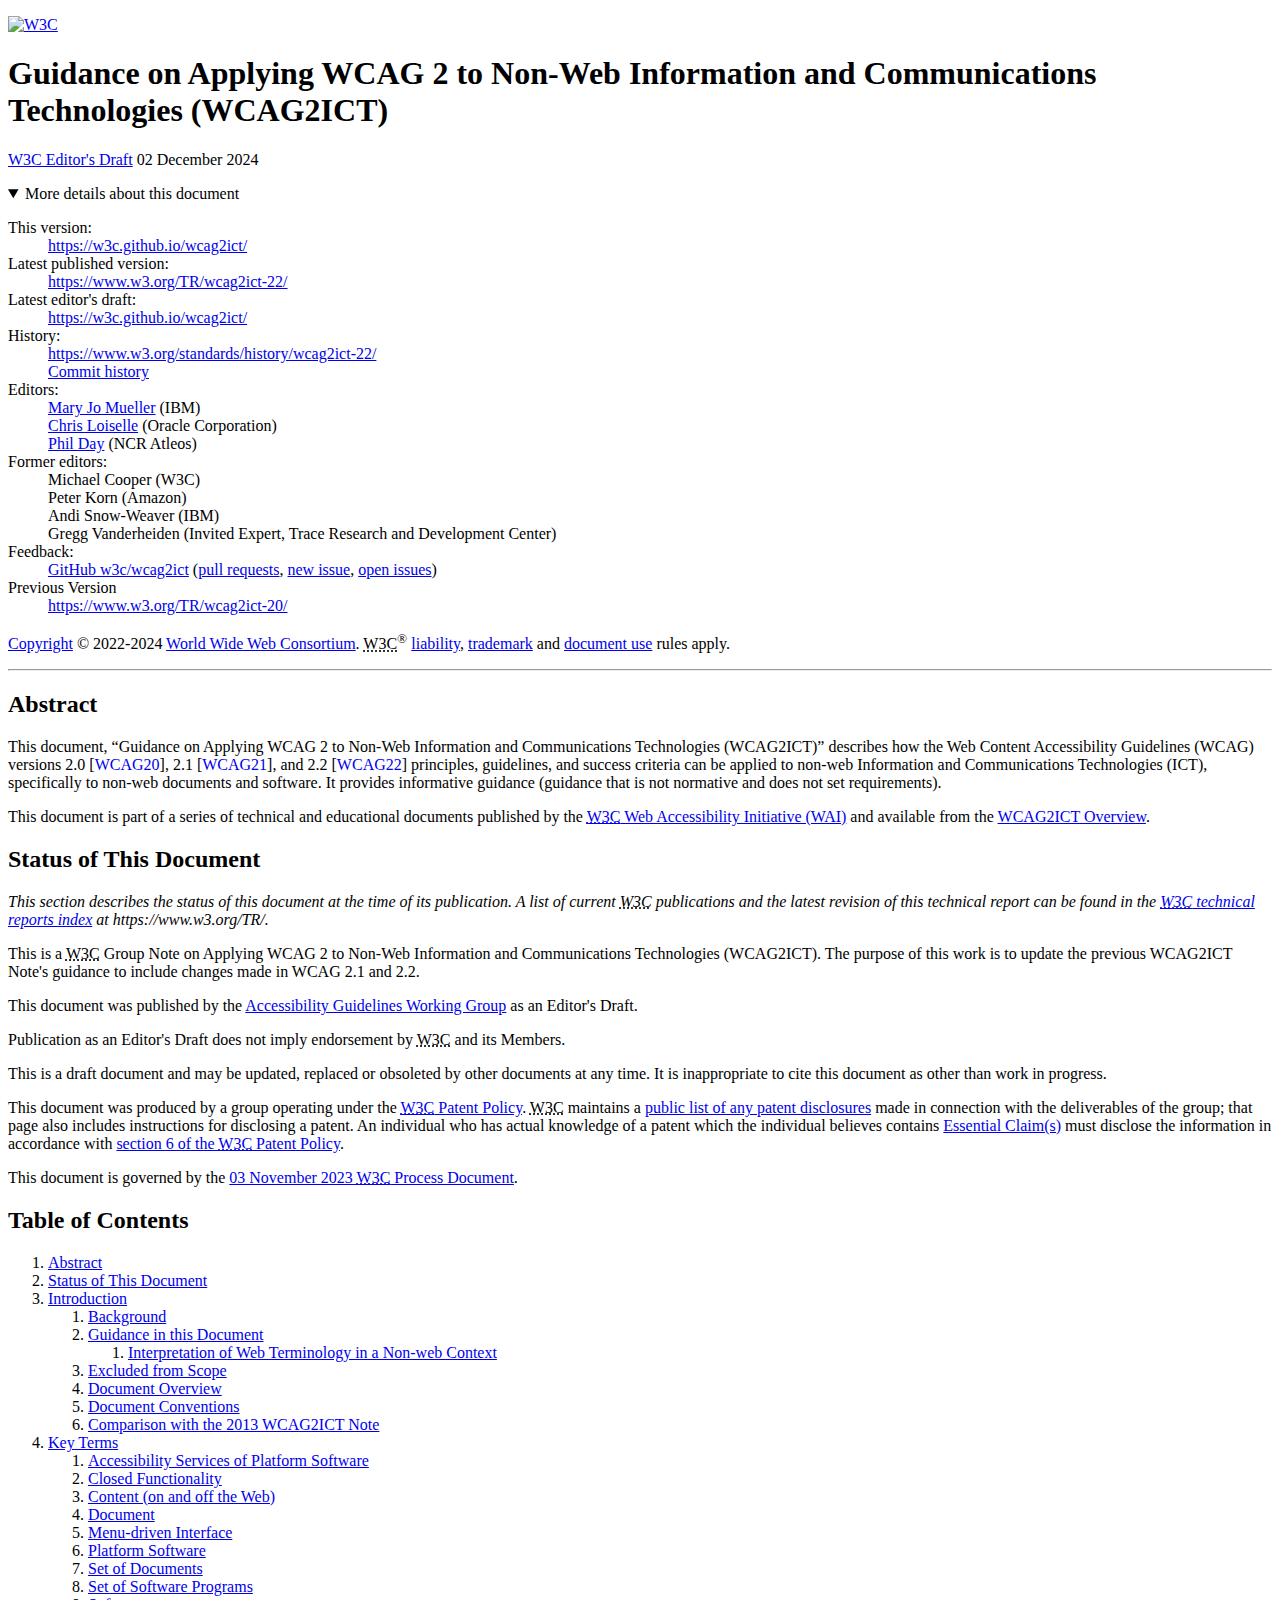
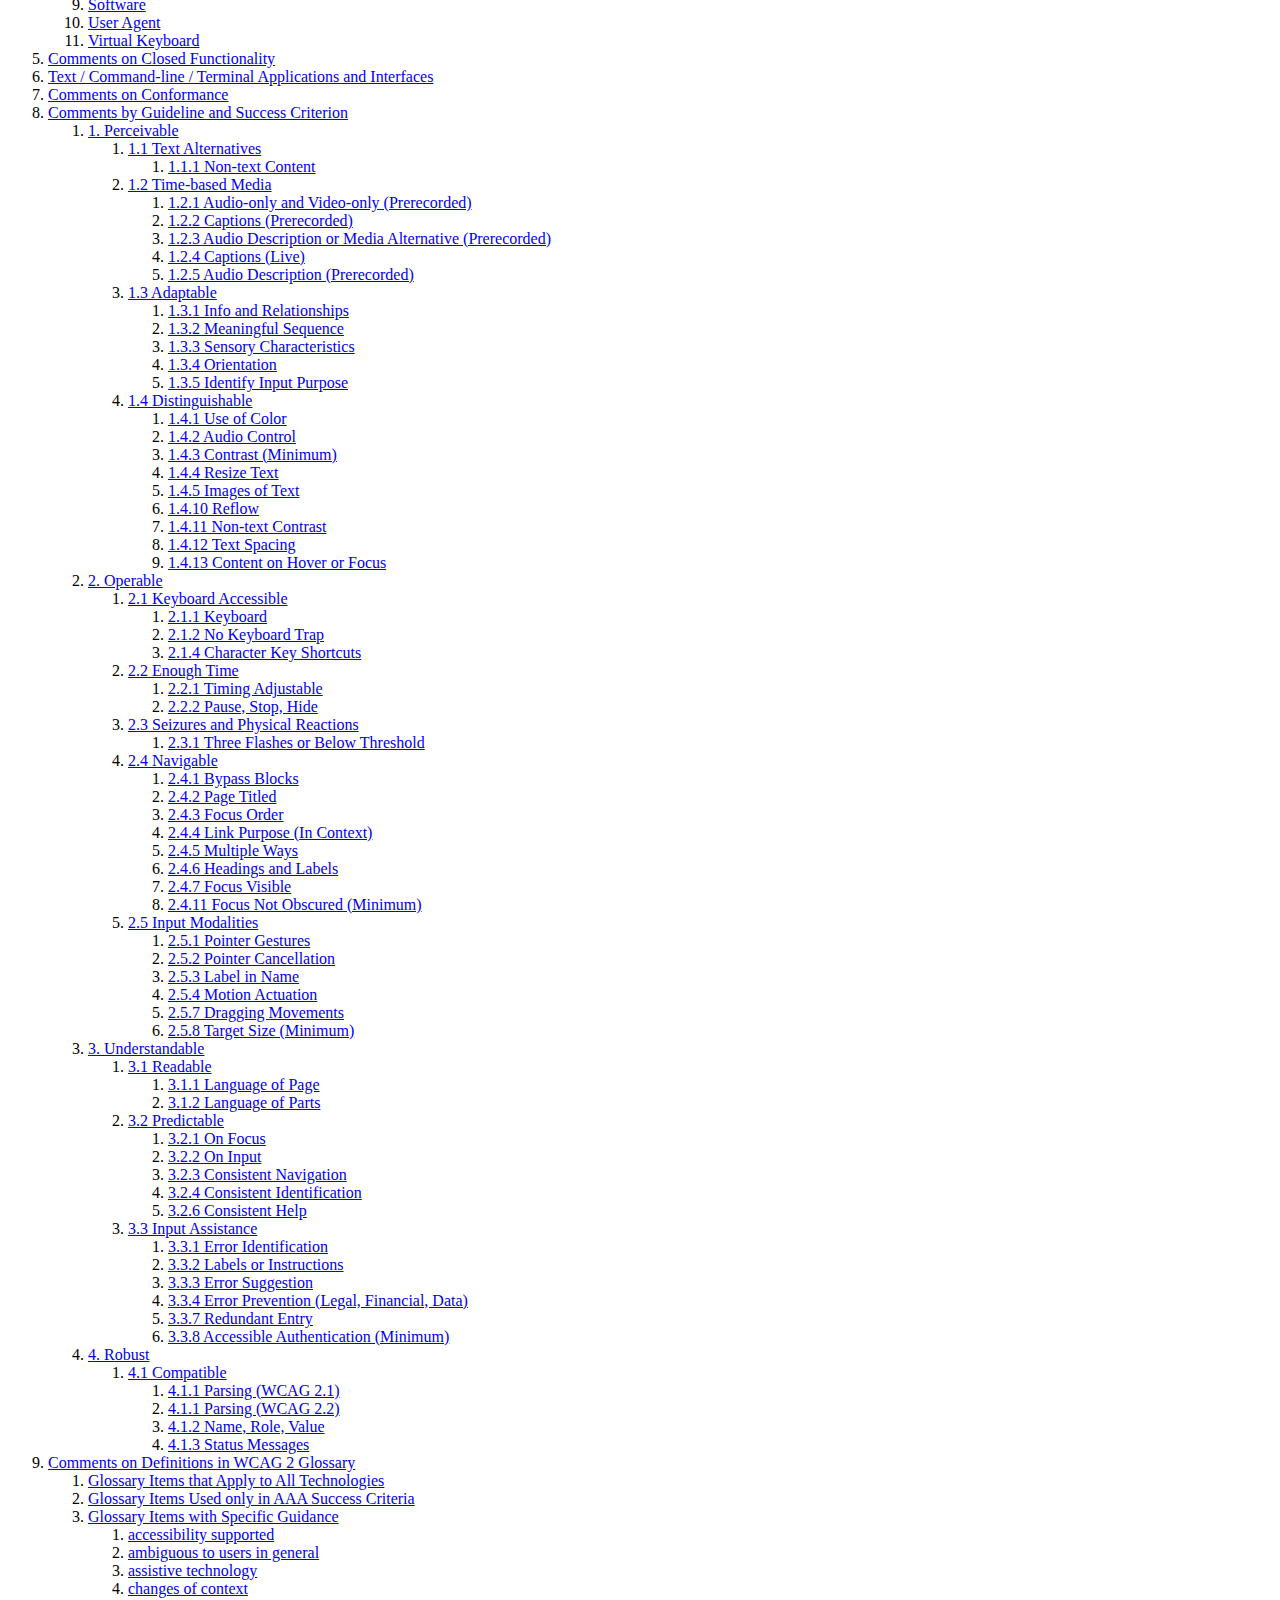
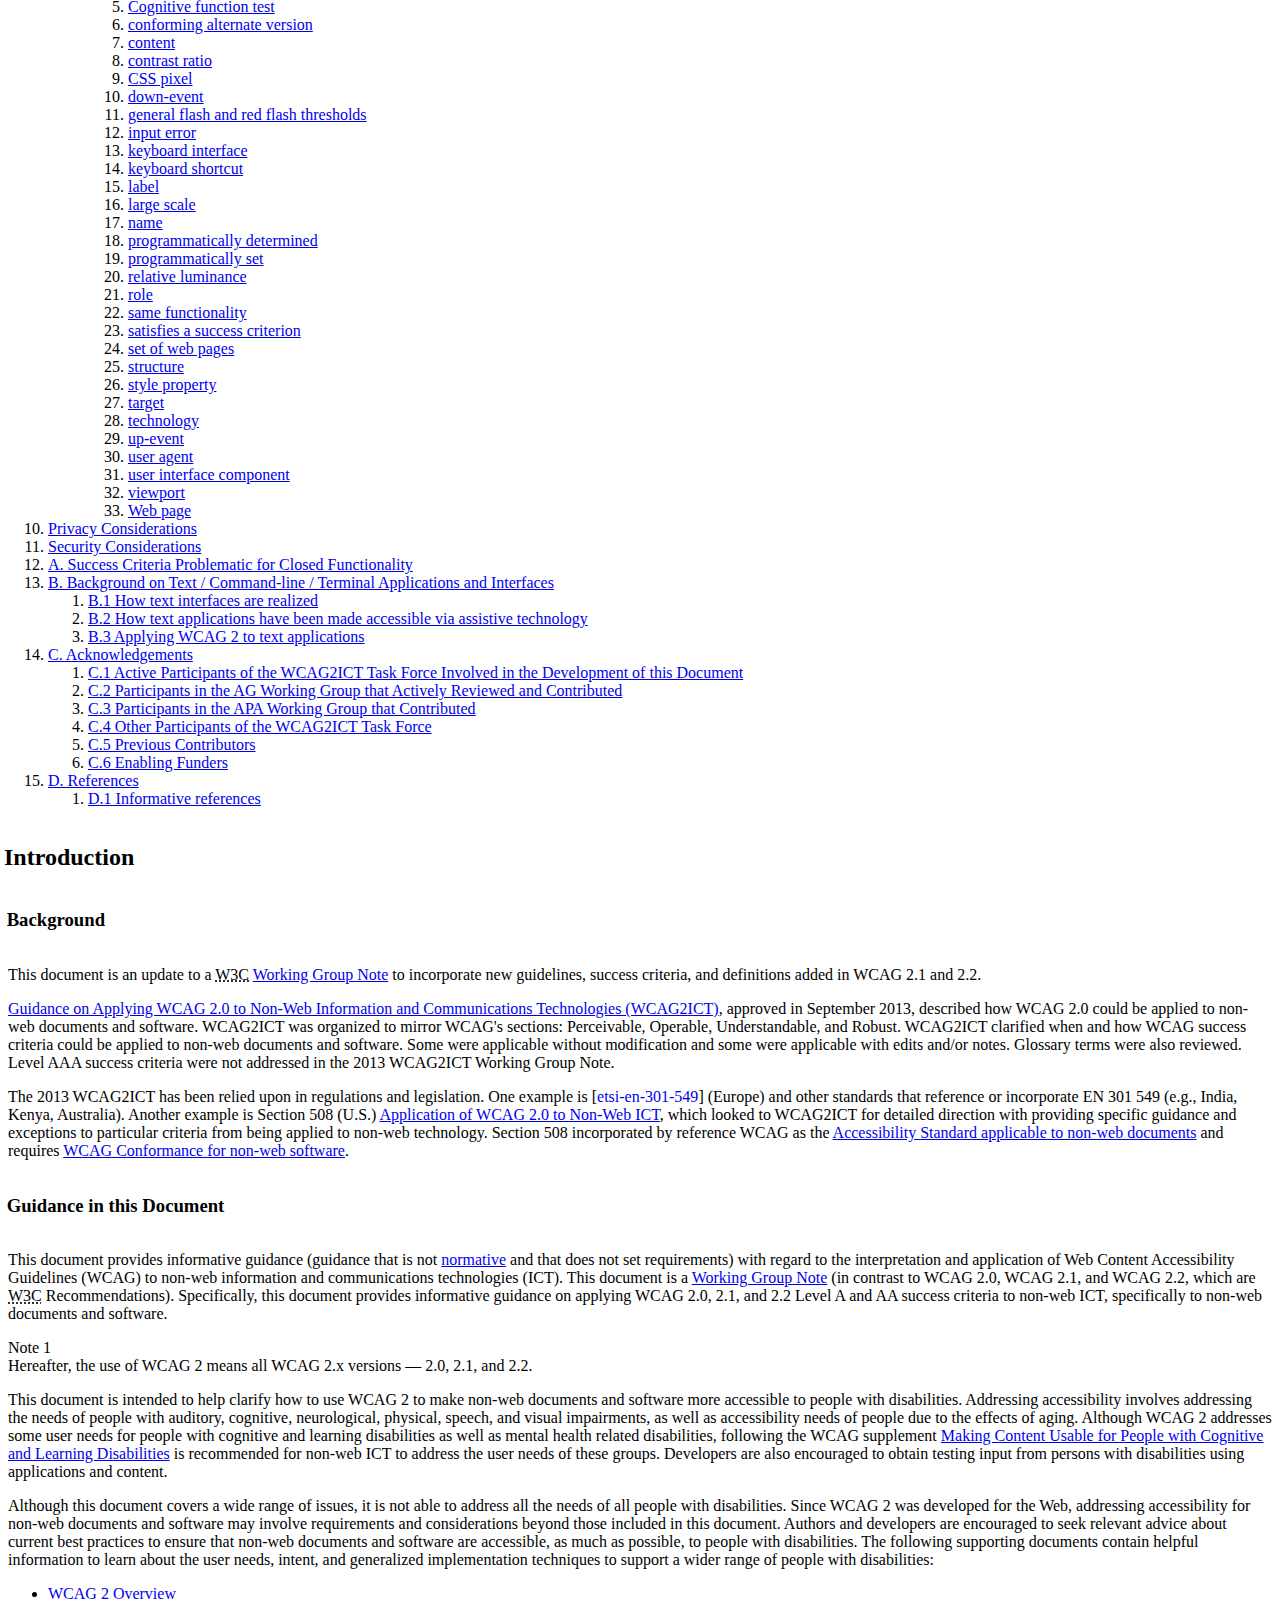
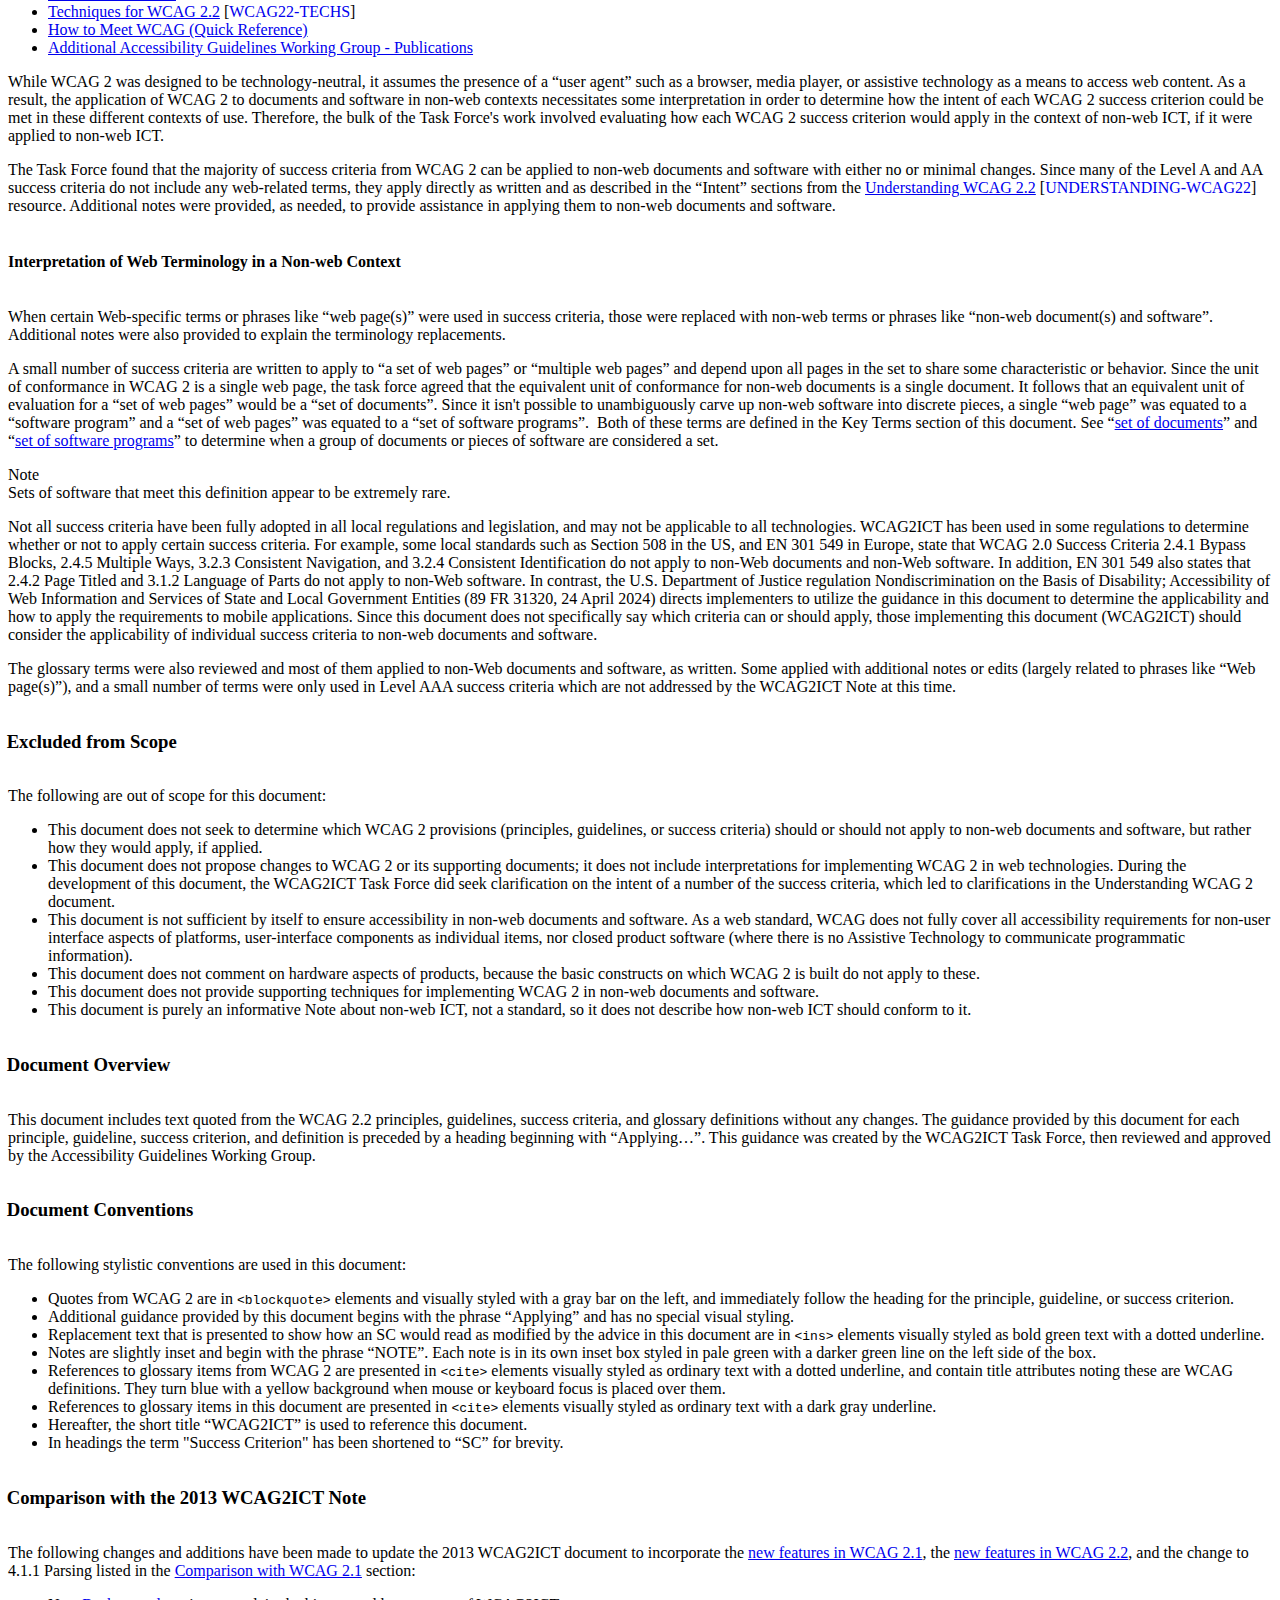
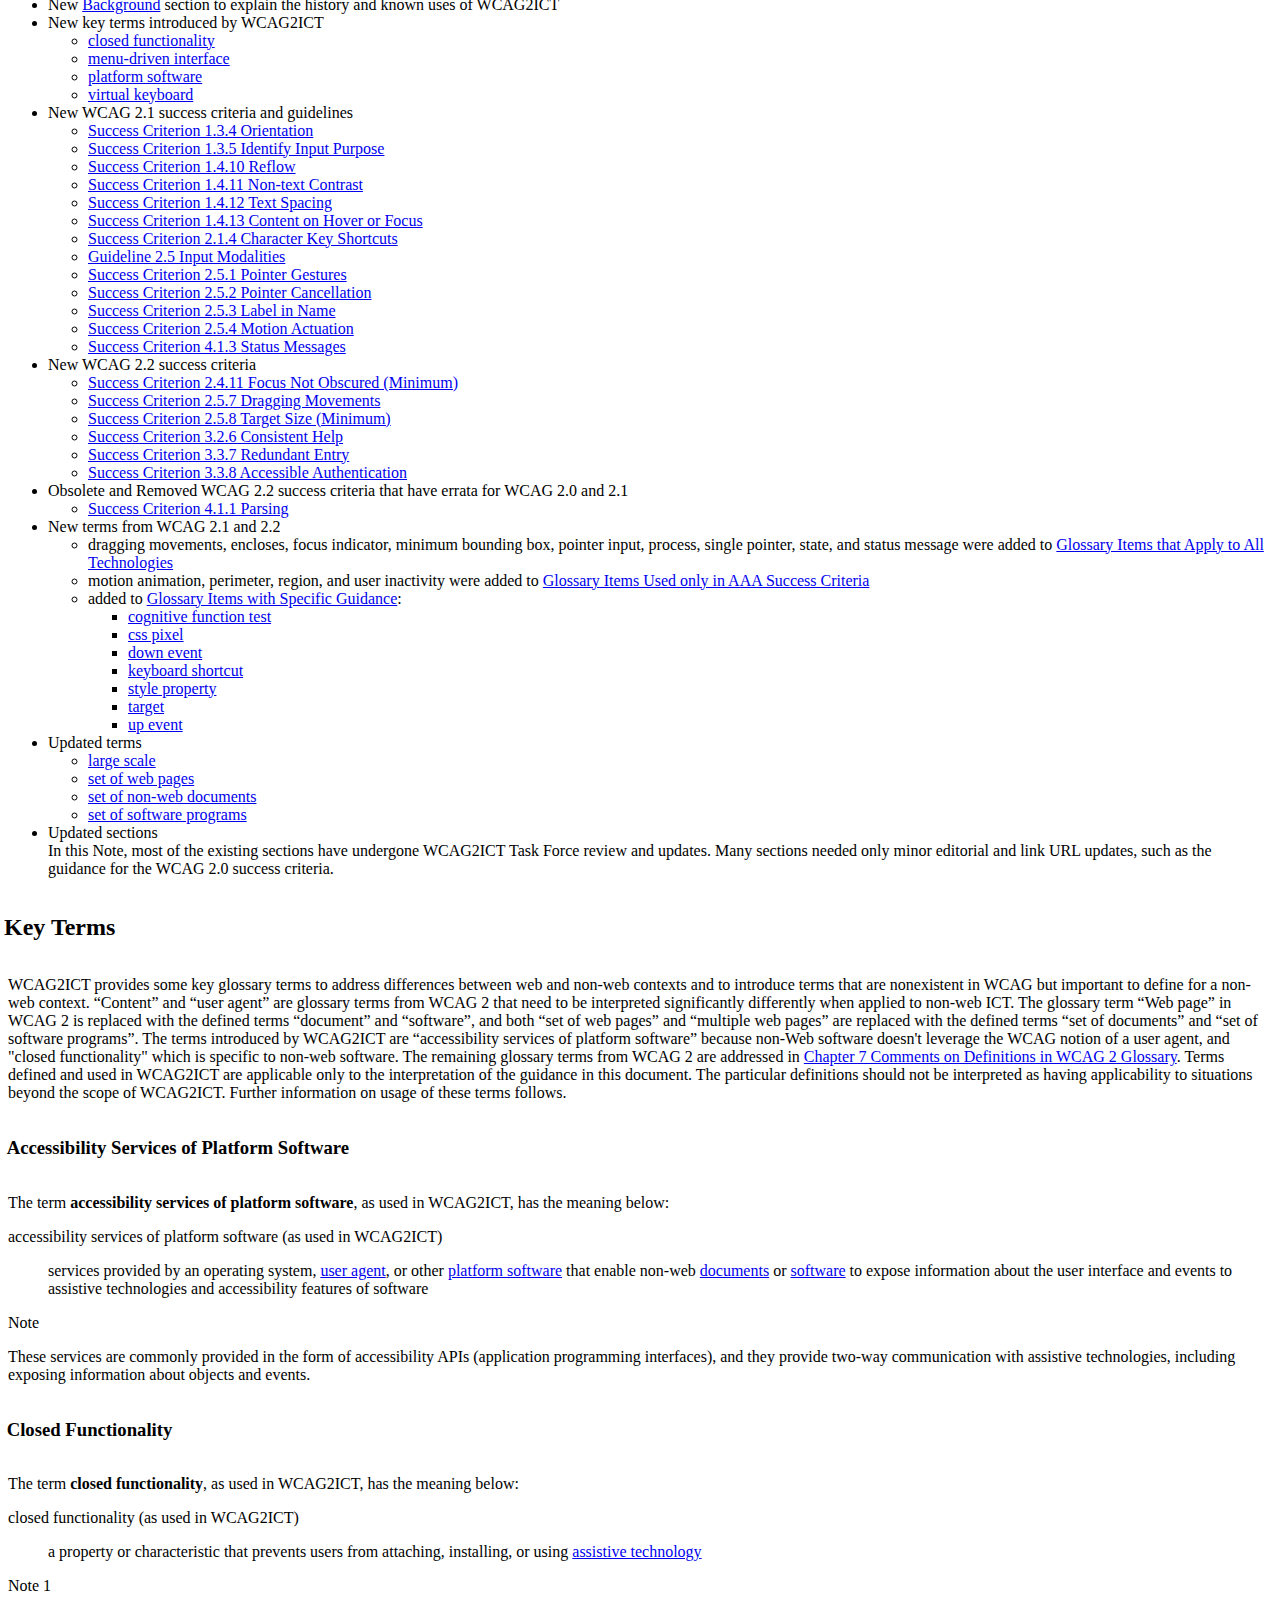
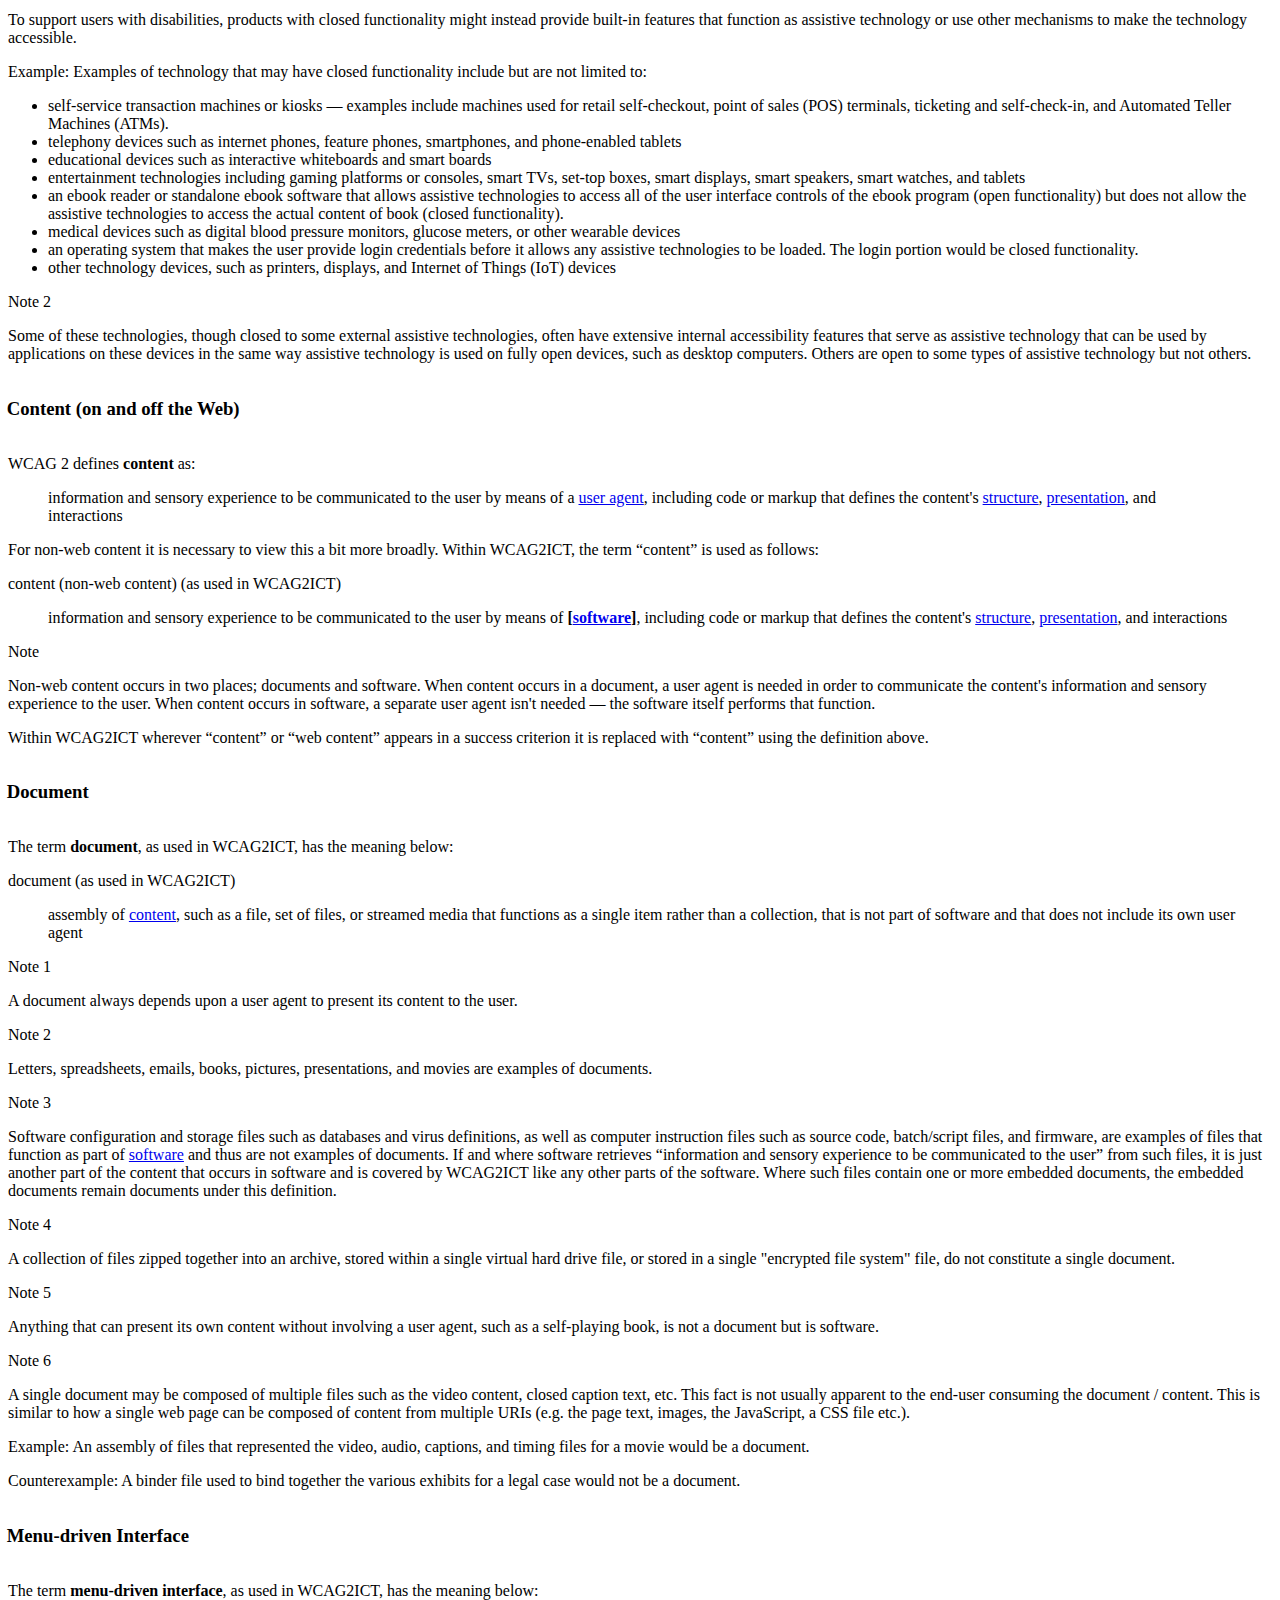
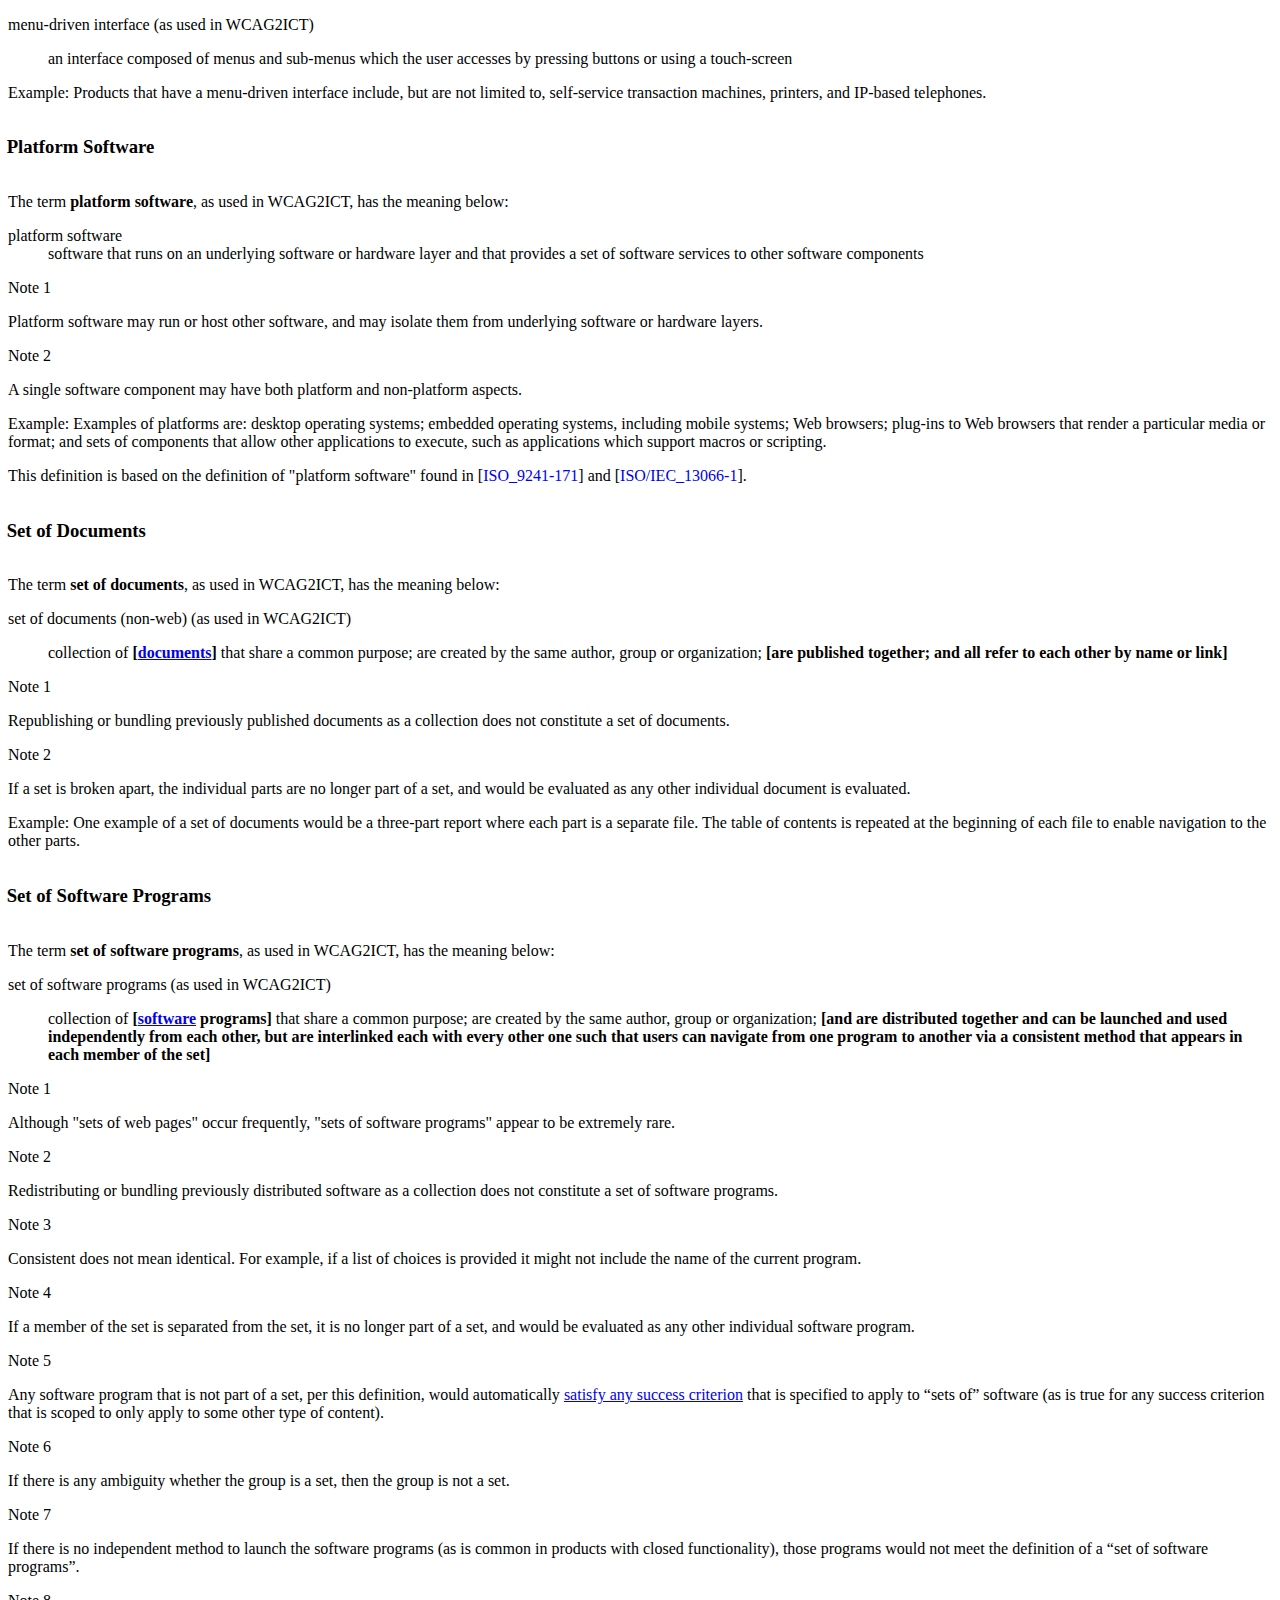
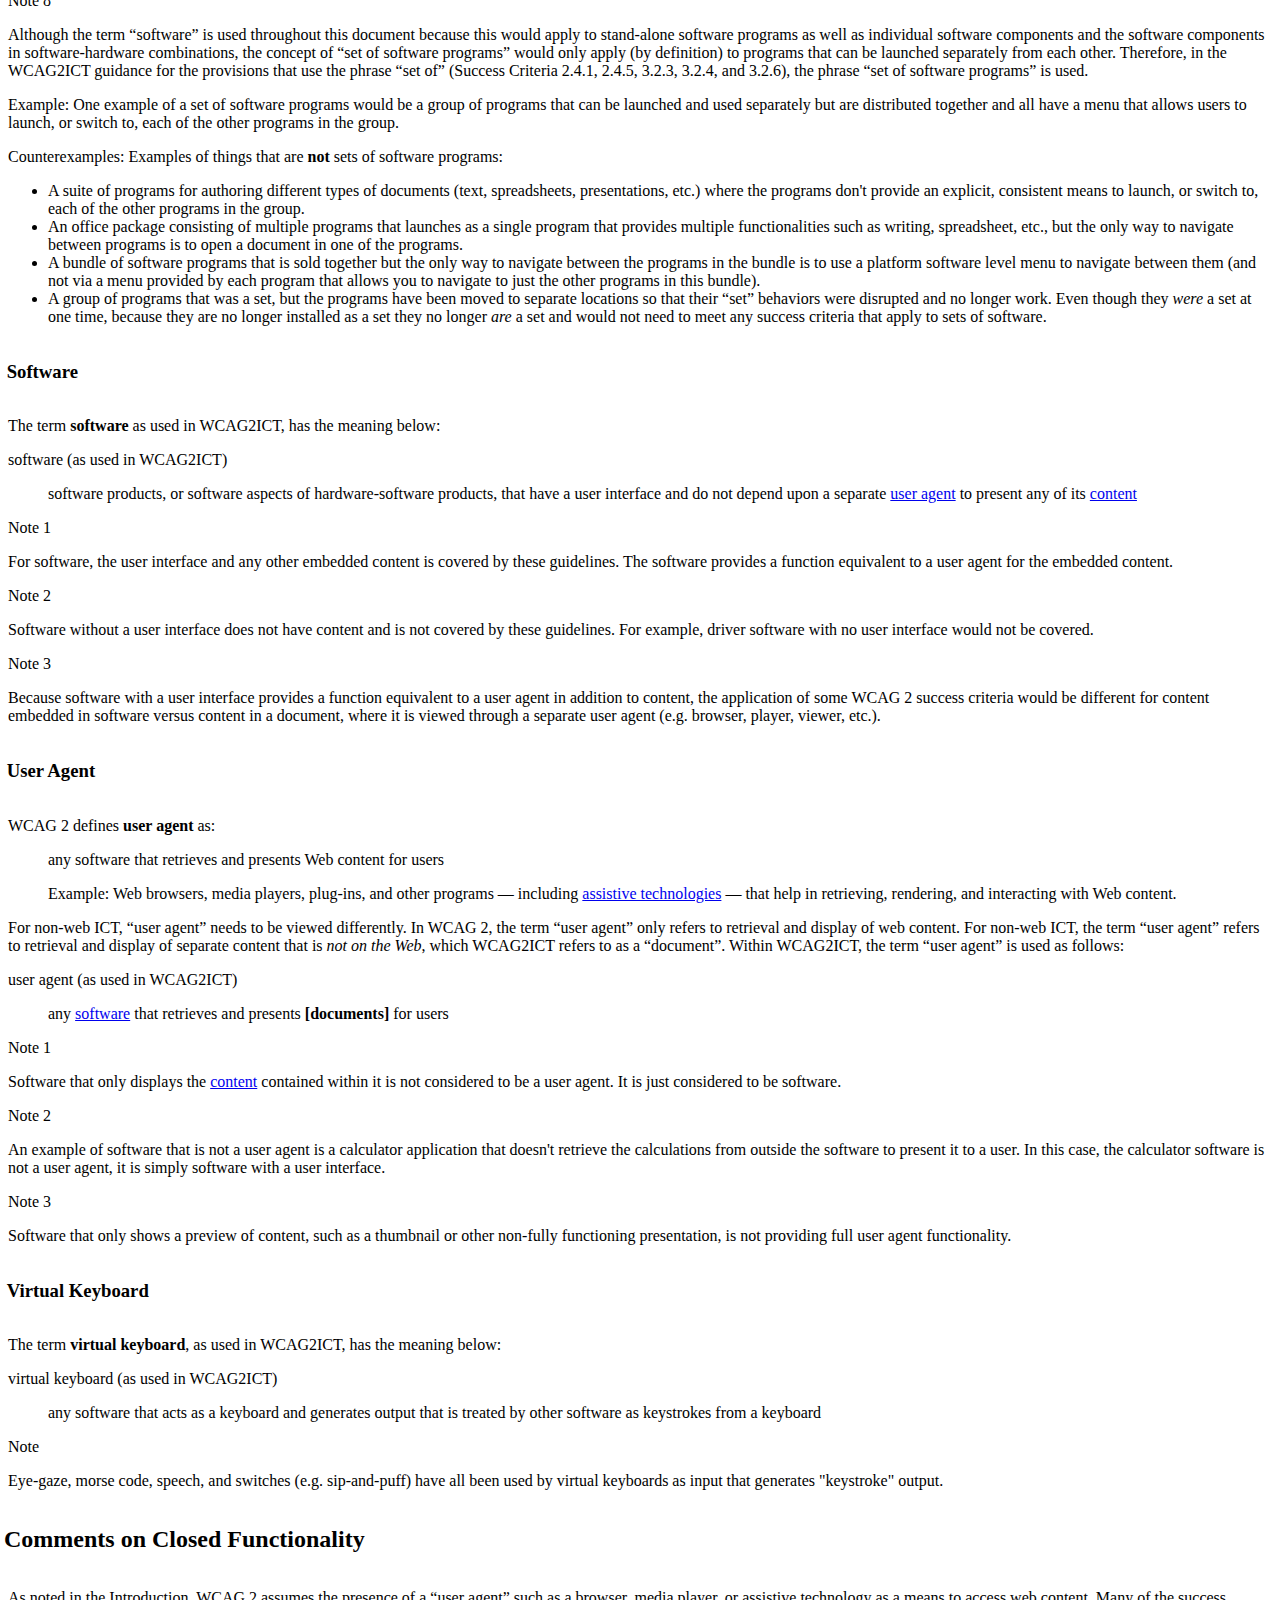
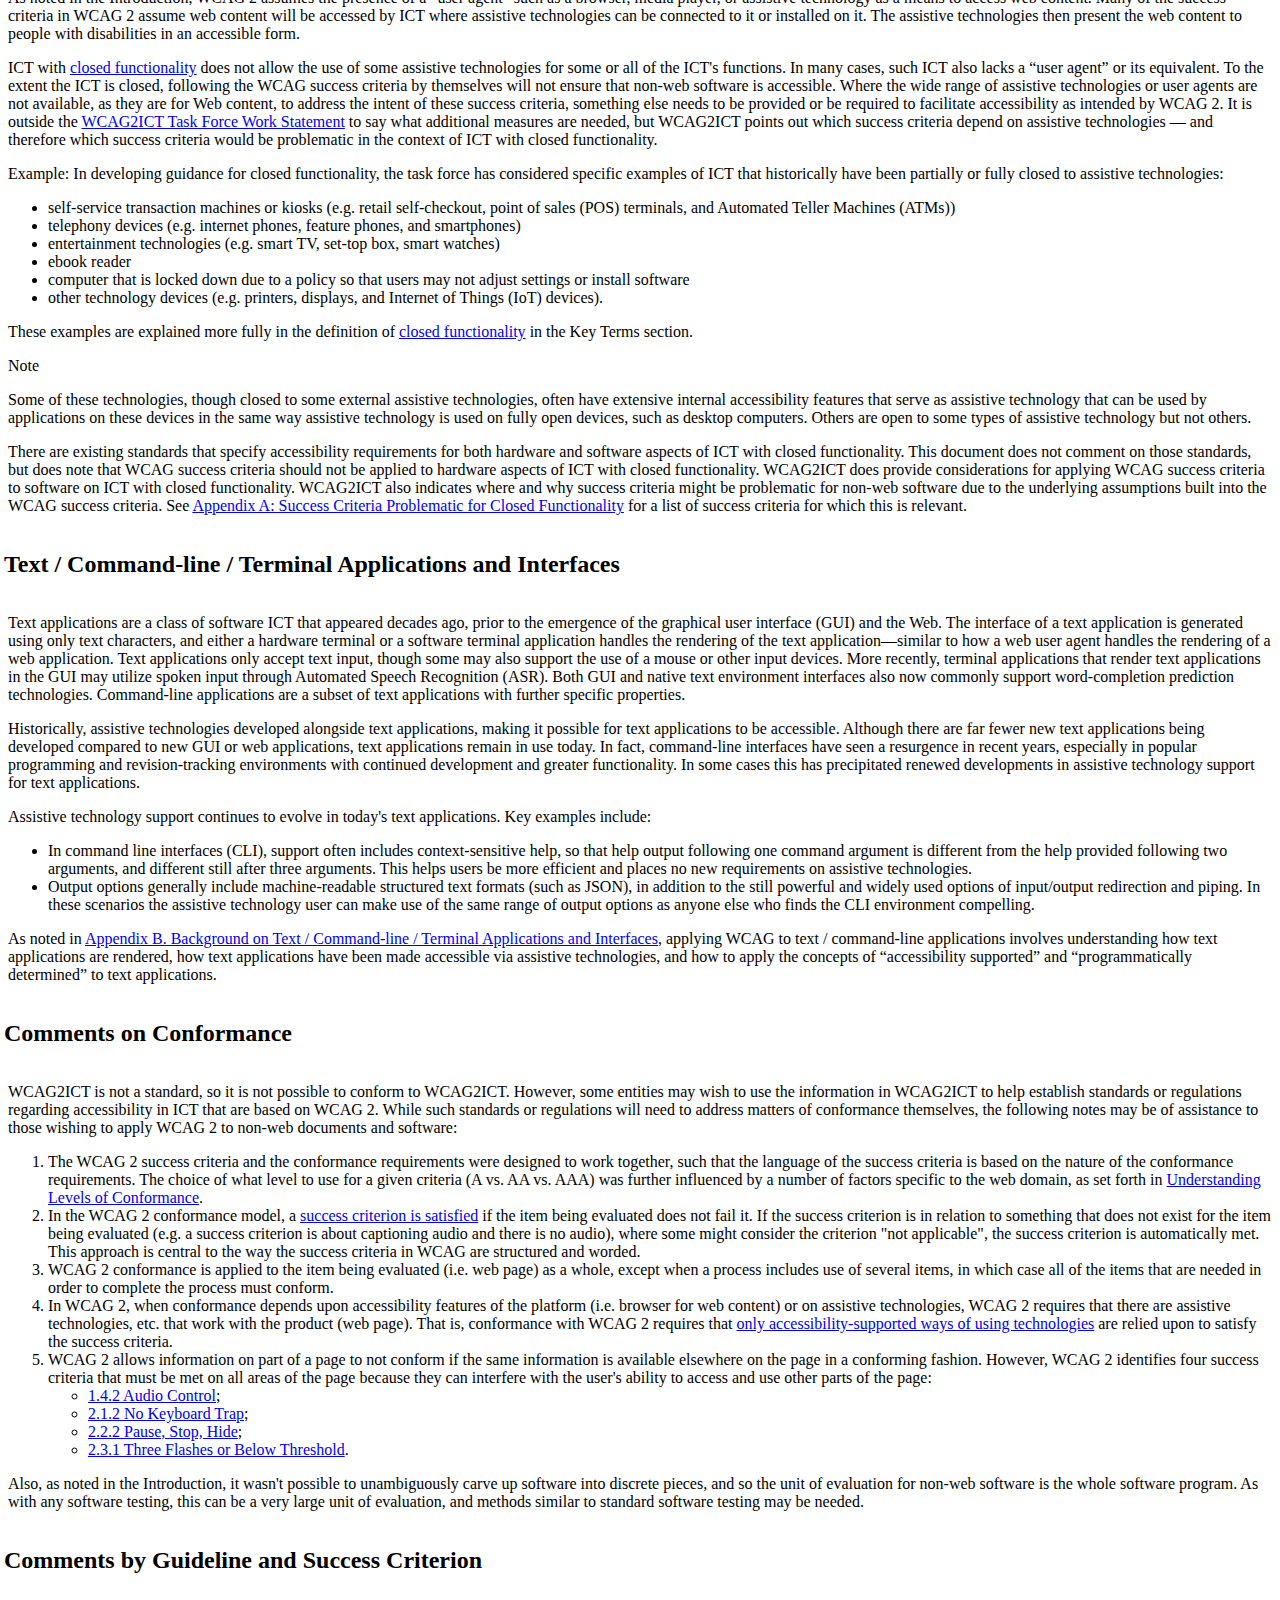
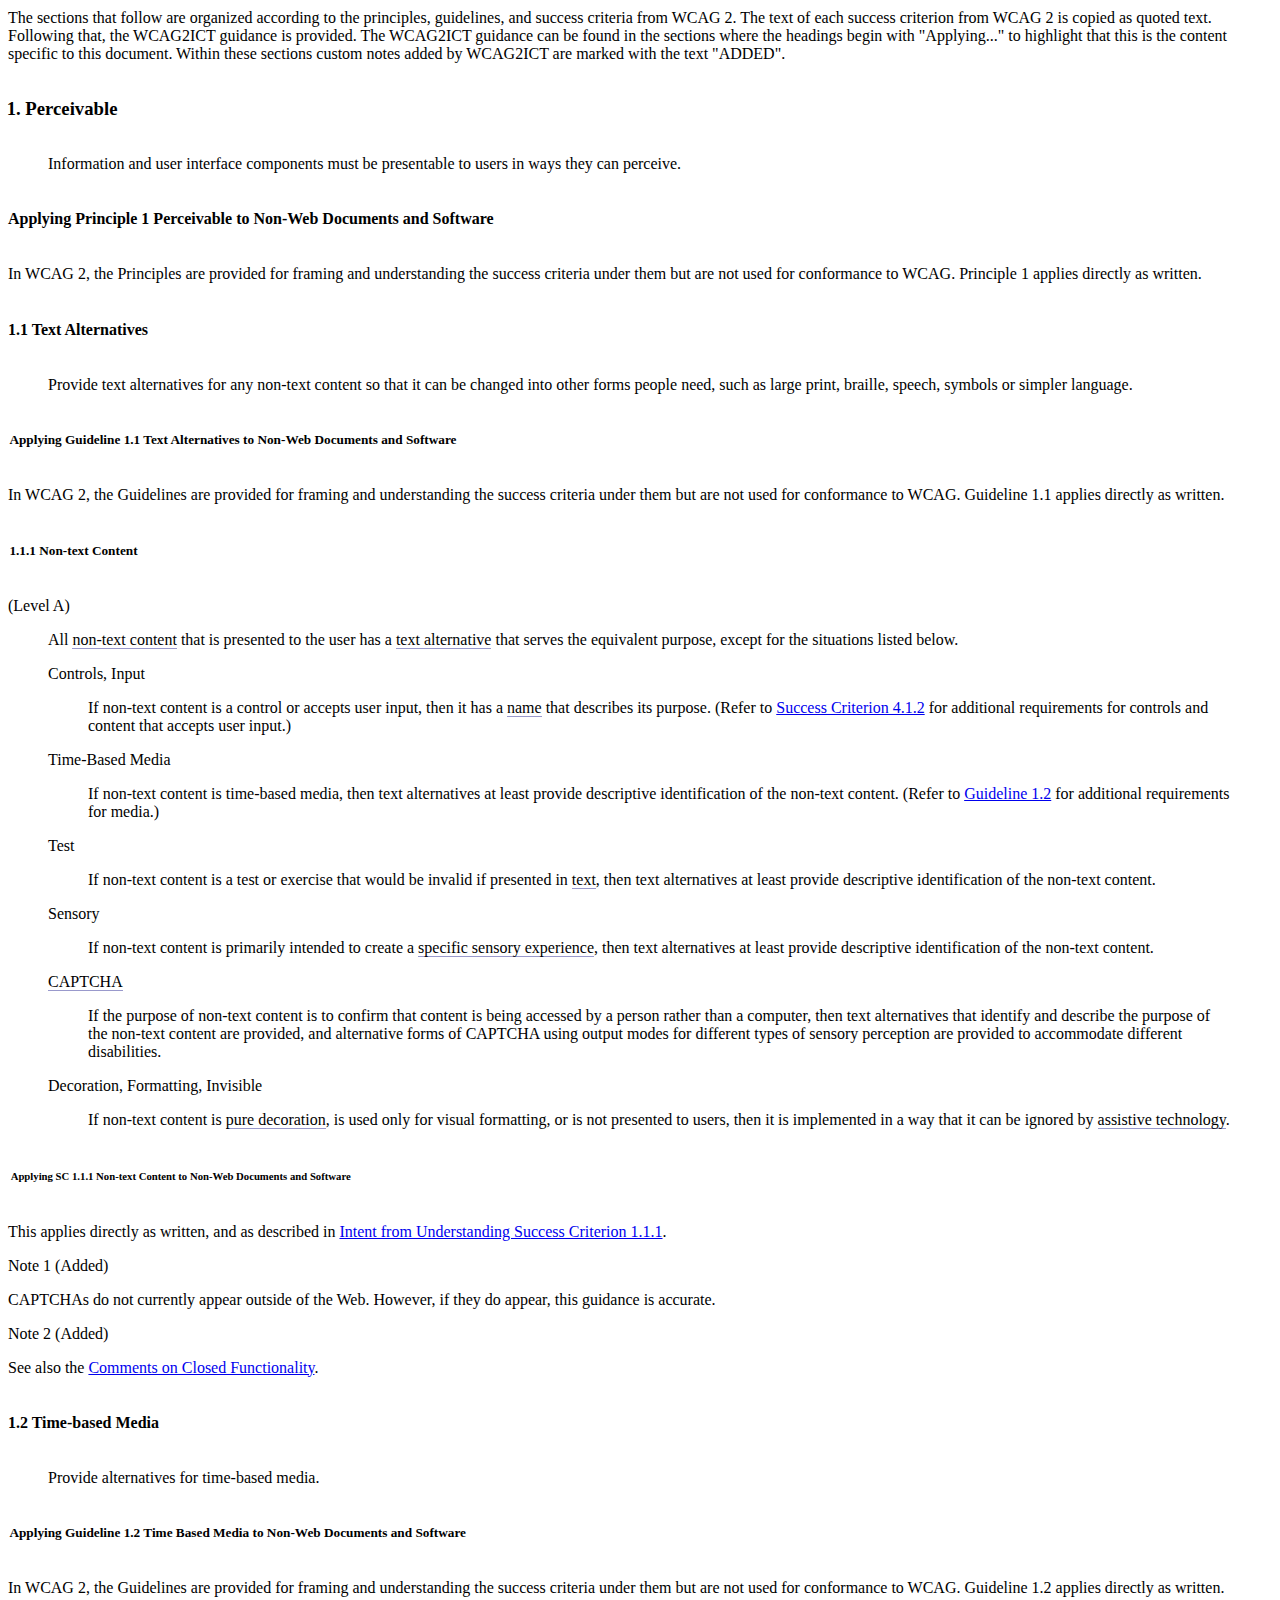
==== index.html @ c970658e "Merge pull request #603 from w3c/fix-134-anchor" ====
<!DOCTYPE html><html lang="en"><head>
<meta charset="utf-8">
<meta name="generator" content="ReSpec 35.2.0">
<meta name="viewport" content="width=device-width, initial-scale=1, shrink-to-fit=no">
<style>
.issue-label{text-transform:initial}
.warning>p:first-child{margin-top:0}
.warning{padding:.5em;border-left-width:.5em;border-left-style:solid}
span.warning{padding:.1em .5em .15em}
.issue.closed span.issue-number{text-decoration:line-through}
.issue.closed span.issue-number::after{content:" (Closed)";font-size:smaller}
.warning{border-color:#f11;border-color:var(--warning-border,#f11);border-width:.2em;border-style:solid;background:#fbe9e9;background:var(--warning-bg,#fbe9e9);color:#000;color:var(--text,#000)}
.warning-title:before{content:"⚠";font-size:1.3em;float:left;padding-right:.3em;margin-top:-.3em}
li.task-list-item{list-style:none}
input.task-list-item-checkbox{margin:0 .35em .25em -1.6em;vertical-align:middle}
.issue a.respec-gh-label{padding:5px;margin:0 2px 0 2px;font-size:10px;text-transform:none;text-decoration:none;font-weight:700;border-radius:4px;position:relative;bottom:2px;border:none;display:inline-block}
</style>
<style>
dfn{cursor:pointer}
.dfn-panel{position:absolute;z-index:35;min-width:300px;max-width:500px;padding:.5em .75em;margin-top:.6em;font-family:"Helvetica Neue",sans-serif;font-size:small;background:#fff;background:var(--indextable-hover-bg,#fff);color:#000;color:var(--text,#000);box-shadow:0 1em 3em -.4em rgba(0,0,0,.3),0 0 1px 1px rgba(0,0,0,.05);box-shadow:0 1em 3em -.4em var(--tocsidebar-shadow,rgba(0,0,0,.3)),0 0 1px 1px var(--tocsidebar-shadow,rgba(0,0,0,.05));border-radius:2px}
.dfn-panel:not(.docked)>.caret{position:absolute;top:-9px}
.dfn-panel:not(.docked)>.caret::after,.dfn-panel:not(.docked)>.caret::before{content:"";position:absolute;border:10px solid transparent;border-top:0;border-bottom:10px solid #fff;border-bottom-color:var(--indextable-hover-bg,#fff);top:0}
.dfn-panel:not(.docked)>.caret::before{border-bottom:9px solid #a2a9b1;border-bottom-color:var(--indextable-hover-bg,#a2a9b1)}
.dfn-panel *{margin:0}
.dfn-panel b{display:block;color:#000;color:var(--text,#000);margin-top:.25em}
.dfn-panel ul a[href]{color:#333;color:var(--text,#333)}
.dfn-panel>div{display:flex}
.dfn-panel a.self-link{font-weight:700;margin-right:auto}
.dfn-panel .marker{padding:.1em;margin-left:.5em;border-radius:.2em;text-align:center;white-space:nowrap;font-size:90%;color:#040b1c}
.dfn-panel .marker.dfn-exported{background:#d1edfd;box-shadow:0 0 0 .125em #1ca5f940}
.dfn-panel .marker.idl-block{background:#8ccbf2;box-shadow:0 0 0 .125em #0670b161}
.dfn-panel a:not(:hover){text-decoration:none!important;border-bottom:none!important}
.dfn-panel a[href]:hover{border-bottom-width:1px}
.dfn-panel ul{padding:0}
.dfn-panel li{margin-left:1em}
.dfn-panel.docked{position:fixed;left:.5em;top:unset;bottom:2em;margin:0 auto;max-width:calc(100vw - .75em * 2 - .5em - .2em * 2);max-height:30vh;overflow:auto}
</style>
		
		
<title>Guidance on Applying WCAG 2 to Non-Web Information and Communications Technologies (WCAG2ICT)</title>
		
		
<style id="respec-mainstyle">
@keyframes pop{
0%{transform:scale(1,1)}
25%{transform:scale(1.25,1.25);opacity:.75}
100%{transform:scale(1,1)}
}
a.internalDFN{color:inherit;border-bottom:1px solid #99c;text-decoration:none}
a.externalDFN{color:inherit;border-bottom:1px dotted #ccc;text-decoration:none}
a.bibref{text-decoration:none}
.respec-offending-element:target{animation:pop .25s ease-in-out 0s 1}
.respec-offending-element,a[href].respec-offending-element{text-decoration:red wavy underline}
@supports not (text-decoration:red wavy underline){
.respec-offending-element:not(pre){display:inline-block}
.respec-offending-element{background:url([data-uri]) bottom repeat-x}
}
#references :target{background:#eaf3ff;animation:pop .4s ease-in-out 0s 1}
cite .bibref{font-style:normal}
a[href].orcid{padding-left:4px;padding-right:4px}
a[href].orcid>svg{margin-bottom:-2px}
ol.tof,ul.tof{list-style:none outside none}
.caption{margin-top:.5em;font-style:italic}
#issue-summary>ul{column-count:2}
#issue-summary li{list-style:none;display:inline-block}
details.respec-tests-details{margin-left:1em;display:inline-block;vertical-align:top}
details.respec-tests-details>*{padding-right:2em}
details.respec-tests-details[open]{z-index:999999;position:absolute;border:thin solid #cad3e2;border-radius:.3em;background-color:#fff;padding-bottom:.5em}
details.respec-tests-details[open]>summary{border-bottom:thin solid #cad3e2;padding-left:1em;margin-bottom:1em;line-height:2em}
details.respec-tests-details>ul{width:100%;margin-top:-.3em}
details.respec-tests-details>li{padding-left:1em}
.self-link:hover{opacity:1;text-decoration:none;background-color:transparent}
aside.example .marker>a.self-link{color:inherit}
.header-wrapper{display:flex;align-items:baseline}
:is(h2,h3,h4,h5,h6):not(#toc>h2,#abstract>h2,#sotd>h2,.head>h2){position:relative;left:-.5em}
:is(h2,h3,h4,h5,h6):not(#toch2)+a.self-link{color:inherit;order:-1;position:relative;left:-1.1em;font-size:1rem;opacity:.5}
:is(h2,h3,h4,h5,h6)+a.self-link::before{content:"§";text-decoration:none;color:var(--heading-text)}
:is(h2,h3)+a.self-link{top:-.2em}
:is(h4,h5,h6)+a.self-link::before{color:#000}
@media (max-width:767px){
dd{margin-left:0}
}
@media print{
.removeOnSave{display:none}
}
</style>
		
		
<link rel="stylesheet" type="text/css" href="wcag2ict.css">
	
<meta name="color-scheme" content="light">
<meta name="revision" content="81bd45b22504c80cd6e5a475d4c92961f109317b">
<meta name="description" content="This document, “Guidance on Applying WCAG 2 to Non-Web Information and Communications Technologies (WCAG2ICT)” describes how the Web Content Accessibility Guidelines (WCAG) versions 2.0 [WCAG20], 2.1 [WCAG21], and 2.2 [WCAG22] principles, guidelines, and success criteria can be applied to non-web Information and Communications Technologies (ICT), specifically to non-web documents and software. It provides informative guidance (guidance that is not normative and does not set requirements).">
<style>
var{position:relative;cursor:pointer}
var[data-type]::after,var[data-type]::before{position:absolute;left:50%;top:-6px;opacity:0;transition:opacity .4s;pointer-events:none}
var[data-type]::before{content:"";transform:translateX(-50%);border-width:4px 6px 0 6px;border-style:solid;border-color:transparent;border-top-color:#222}
var[data-type]::after{content:attr(data-type);transform:translateX(-50%) translateY(-100%);background:#222;text-align:center;font-family:"Dank Mono","Fira Code",monospace;font-style:normal;padding:6px;border-radius:3px;color:#daca88;text-indent:0;font-weight:400}
var[data-type]:hover::after,var[data-type]:hover::before{opacity:1}
</style>
<script id="initialUserConfig" type="application/json">{
  "noRecTrack": true,
  "tocIntroductory": true,
  "specStatus": "ED",
  "maxTocLevel": 4,
  "shortName": "wcag2ict-22",
  "copyrightStart": "2022",
  "license": "document",
  "previousPublishDate": "2013-09-05",
  "previousMaturity": "NOTE",
  "otherLinks": [
    {
      "key": "Previous Version",
      "data": [
        {
          "href": "https://www.w3.org/TR/wcag2ict-20/"
        }
      ]
    }
  ],
  "edDraftURI": "https://w3c.github.io/wcag2ict/",
  "editors": [
    {
      "name": "Mary Jo Mueller",
      "mailto": "maryjom@us.ibm.com",
      "company": "IBM",
      "companyURI": "https://www.ibm.com/",
      "w3cid": 46880,
      "url": "mailto:maryjom@us.ibm.com"
    },
    {
      "name": "Chris Loiselle",
      "mailto": "chris.loiselle@oracle.com",
      "company": "Oracle Corporation",
      "companyURI": "http://www.oracle.com/",
      "w3cid": 65246,
      "url": "mailto:chris.loiselle@oracle.com"
    },
    {
      "name": "Phil Day",
      "mailto": "phil.day@ncratleos.com",
      "company": "NCR Atleos",
      "companyURI": "http://www.ncratleos.com/",
      "w3cid": 139781,
      "url": "mailto:phil.day@ncratleos.com"
    }
  ],
  "formerEditors": [
    {
      "name": "Michael Cooper",
      "company": "W3C",
      "companyURI": "http://https://www.w3.org/"
    },
    {
      "name": "Peter Korn",
      "company": "Amazon",
      "companyURI": "https://www.amazon.com/"
    },
    {
      "name": "Andi Snow-Weaver",
      "company": "IBM",
      "companyURI": "http://www.ibm.com/"
    },
    {
      "name": "Gregg Vanderheiden",
      "company": "Invited Expert, Trace Research and Development Center"
    }
  ],
  "group": "ag",
  "github": "w3c/wcag2ict",
  "postProcess": [
    null
  ],
  "localBiblio": {
    "HARDING-BINNIE": {
      "authors": [
        "Harding G. F. A.",
        "Binnie, C.D."
      ],
      "date": "2002",
      "title": "Independent Analysis of the ITC Photosensitive Epilepsy Calibration Test Tape"
    },
    "UNDERSTANDING-WCAG22": {
      "title": "Understanding Web Content Accessibility Guidelines 2.2",
      "href": "https://www.w3.org/WAI/WCAG22/Understanding/",
      "id": "understanding-wcag22"
    },
    "WCAG22-TECHS": {
      "title": "Techniques for WCAG 2.2",
      "href": "https://www.w3.org/WAI/WCAG22/Techniques/",
      "id": "wcag22-techs"
    },
    "IEC-4WD": {
      "date": "May 5, 1998",
      "title": "IEC/4WD 61966-2-1: Colour Measurement and Management in Multimedia Systems and Equipment - Part 2.1: Default Colour Space - sRGB"
    },
    "ISO_9241-171": {
      "isoNumber": "9241-171",
      "href": "https://www.iso.org/standard/39080.html",
      "title": "Ergonomics of human-system interaction Part 171: Guidance on software accessibility",
      "date": "2008",
      "publisher": "International Standards Organization",
      "id": "iso_9241-171"
    },
    "ISO/IEC_13066-1": {
      "isoNumber": "13066-1",
      "href": "https://www.iso.org/standard/53770.html",
      "date": "2011",
      "title": "Information technology - Interoperability with assistive technology (AT) Part 1: Requirements and recommendations for interoperability",
      "publisher": "International Standards Organization",
      "id": "iso/iec_13066-1"
    }
  },
  "lint": false,
  "gitRevision": "81bd45b22504c80cd6e5a475d4c92961f109317b",
  "publishISODate": "2024-12-02T00:00:00.000Z",
  "generatedSubtitle": "W3C Editor's Draft 02 December 2024"
}</script>
<link rel="stylesheet" href="https://www.w3.org/StyleSheets/TR/2021/W3C-ED"></head>
	<body class="h-entry informative"><div class="head">
    <p class="logos"><a class="logo" href="https://www.w3.org/"><img crossorigin="" alt="W3C" height="48" src="https://www.w3.org/StyleSheets/TR/2021/logos/W3C" width="72">
  </a></p>
    <h1 id="title" class="title">Guidance on Applying WCAG 2 to Non-Web Information and Communications Technologies (WCAG2ICT)</h1> 
    <p id="w3c-state"><a href="https://www.w3.org/standards/types#ED">W3C Editor's Draft</a> <time class="dt-published" datetime="2024-12-02">02 December 2024</time></p>
    <details open="">
      <summary>More details about this document</summary>
      <dl>
        <dt>This version:</dt><dd>
                <a class="u-url" href="https://w3c.github.io/wcag2ict/">https://w3c.github.io/wcag2ict/</a>
              </dd>
        <dt>Latest published version:</dt><dd>
                <a href="https://www.w3.org/TR/wcag2ict-22/">https://www.w3.org/TR/wcag2ict-22/</a>
              </dd>
        <dt>Latest editor's draft:</dt><dd><a href="https://w3c.github.io/wcag2ict/">https://w3c.github.io/wcag2ict/</a></dd>
        <dt>History:</dt><dd>
                    <a href="https://www.w3.org/standards/history/wcag2ict-22/">https://www.w3.org/standards/history/wcag2ict-22/</a>
                  </dd><dd>
                    <a href="https://github.com/w3c/wcag2ict/commits/">Commit history</a>
                  </dd>
        
        
        
        
        
        <dt>Editors:</dt><dd class="editor p-author h-card vcard" data-editor-id="46880">
    <a class="ed_mailto u-email email p-name" href="mailto:maryjom@us.ibm.com">Mary Jo Mueller</a> (<span class="p-org org h-org">IBM</span>)
  </dd><dd class="editor p-author h-card vcard" data-editor-id="65246">
    <a class="ed_mailto u-email email p-name" href="mailto:chris.loiselle@oracle.com">Chris Loiselle</a> (<span class="p-org org h-org">Oracle Corporation</span>)
  </dd><dd class="editor p-author h-card vcard" data-editor-id="139781">
    <a class="ed_mailto u-email email p-name" href="mailto:phil.day@ncratleos.com">Phil Day</a> (<span class="p-org org h-org">NCR Atleos</span>)
  </dd>
        <dt>
                Former editors:
              </dt><dd class="editor p-author h-card vcard">
    <span class="p-name fn">Michael Cooper</span> (<span class="p-org org h-org">W3C</span>)
  </dd><dd class="editor p-author h-card vcard">
    <span class="p-name fn">Peter Korn</span> (<span class="p-org org h-org">Amazon</span>)
  </dd><dd class="editor p-author h-card vcard">
    <span class="p-name fn">Andi Snow-Weaver</span> (<span class="p-org org h-org">IBM</span>)
  </dd><dd class="editor p-author h-card vcard">
    <span class="p-name fn">Gregg Vanderheiden</span> (<span class="p-org org h-org">Invited Expert, Trace Research and Development Center</span>)
  </dd>
        
        <dt>Feedback:</dt><dd>
        <a href="https://github.com/w3c/wcag2ict/">GitHub w3c/wcag2ict</a>
        (<a href="https://github.com/w3c/wcag2ict/pulls/">pull requests</a>,
        <a href="https://github.com/w3c/wcag2ict/issues/new/choose">new issue</a>,
        <a href="https://github.com/w3c/wcag2ict/issues/">open issues</a>)
      </dd>
        
        <dt>Previous Version</dt><dd>
    <a href="https://www.w3.org/TR/wcag2ict-20/">https://www.w3.org/TR/wcag2ict-20/</a>
  </dd>
      </dl>
    </details>
    
    
    <p class="copyright">
    <a href="https://www.w3.org/policies/#copyright">Copyright</a>
    ©
    2022-2024
    
    <a href="https://www.w3.org/">World Wide Web Consortium</a>.
    <abbr title="World Wide Web Consortium">W3C</abbr><sup>®</sup>
    <a href="https://www.w3.org/policies/#Legal_Disclaimer">liability</a>,
    <a href="https://www.w3.org/policies/#W3C_Trademarks">trademark</a> and
    <a rel="license" href="https://www.w3.org/copyright/document-license/" title="W3C Document License">document use</a> rules apply.
  </p>
    <hr title="Separator for header">
  </div>
		<section id="abstract" class="introductory"><h2>Abstract</h2>
<p>This document, “Guidance on Applying WCAG 2 to Non-Web Information and Communications Technologies (WCAG2ICT)” describes how the Web Content Accessibility Guidelines (WCAG) versions 2.0 [<cite><a class="bibref" data-link-type="biblio" href="#bib-wcag20" title="Web Content Accessibility Guidelines (WCAG) 2.0">WCAG20</a></cite>], 2.1 [<cite><a class="bibref" data-link-type="biblio" href="#bib-wcag21" title="Web Content Accessibility Guidelines (WCAG) 2.1">WCAG21</a></cite>], and 2.2 [<cite><a class="bibref" data-link-type="biblio" href="#bib-wcag22" title="Web Content Accessibility Guidelines (WCAG) 2.2">WCAG22</a></cite>] principles, guidelines, and success criteria can be applied to non-web Information and Communications Technologies (ICT), specifically to non-web documents and software. It provides informative guidance (guidance that is not normative and does not set requirements).</p>
<p>This document is part of a series of technical and educational documents published by the <a href="http://www.w3.org/WAI/"><abbr title="World Wide Web Consortium">W3C</abbr> Web Accessibility Initiative (WAI)</a> and available from the <a href="http://www.w3.org/WAI/standards-guidelines/wcag/non-web-ict/">WCAG2ICT Overview</a>.</p>
</section>
		<section id="sotd" class="introductory"><h2>Status of This Document</h2><p><em>This section describes the status of this
      document at the time of its publication. A list of current <abbr title="World Wide Web Consortium">W3C</abbr>
      publications and the latest revision of this technical report can be found
      in the <a href="https://www.w3.org/TR/"><abbr title="World Wide Web Consortium">W3C</abbr> technical reports index</a> at
      https://www.w3.org/TR/.</em></p><p>This is a <abbr title="World Wide Web Consortium">W3C</abbr> Group Note on Applying WCAG 2 to Non-Web Information and Communications Technologies (WCAG2ICT). The purpose of this work is to update the previous WCAG2ICT Note's guidance to include changes made in WCAG 2.1 and 2.2.</p>
<p>
    This document was published by the <a href="https://www.w3.org/groups/wg/ag">Accessibility Guidelines Working Group</a> as
    an Editor's Draft. 
  </p><p>Publication as an Editor's Draft does not
  imply endorsement by <abbr title="World Wide Web Consortium">W3C</abbr> and its Members. </p><p>
    This is a draft document and may be updated, replaced or obsoleted by other
    documents at any time. It is inappropriate to cite this document as other
    than work in progress.
    
  </p><p>
    
        This document was produced by a group
        operating under the
        <a href="https://www.w3.org/policies/patent-policy/"><abbr title="World Wide Web Consortium">W3C</abbr> Patent
          Policy</a>.
      
    
                <abbr title="World Wide Web Consortium">W3C</abbr> maintains a
                <a rel="disclosure" href="https://www.w3.org/groups/wg/ag/ipr">public list of any patent disclosures</a>
          made in connection with the deliverables of
          the group; that page also includes
          instructions for disclosing a patent. An individual who has actual
          knowledge of a patent which the individual believes contains
          <a href="https://www.w3.org/policies/patent-policy/#def-essential">Essential Claim(s)</a>
          must disclose the information in accordance with
          <a href="https://www.w3.org/policies/patent-policy/#sec-Disclosure">section 6 of the <abbr title="World Wide Web Consortium">W3C</abbr> Patent Policy</a>.
        
  </p><p>
                      This document is governed by the
                      <a id="w3c_process_revision" href="https://www.w3.org/policies/process/20231103/">03 November 2023 <abbr title="World Wide Web Consortium">W3C</abbr> Process Document</a>.
                    </p></section><nav id="toc"><h2 class="introductory" id="table-of-contents">Table of Contents</h2><ol class="toc"><li class="tocline"><a class="tocxref" href="#abstract">Abstract</a></li><li class="tocline"><a class="tocxref" href="#sotd">Status of This Document</a></li><li class="tocline"><a class="tocxref" href="#introduction">Introduction</a><ol class="toc"><li class="tocline"><a class="tocxref" href="#background">Background</a></li><li class="tocline"><a class="tocxref" href="#guidance-in-this-document">Guidance in this Document</a><ol class="toc"><li class="tocline"><a class="tocxref" href="#interpretation-of-web-terminology-in-a-non-web-context">Interpretation of Web Terminology in a Non-web Context</a></li></ol></li><li class="tocline"><a class="tocxref" href="#excluded-from-scope">Excluded from Scope</a></li><li class="tocline"><a class="tocxref" href="#document-overview">Document Overview</a></li><li class="tocline"><a class="tocxref" href="#document-conventions">Document Conventions</a></li><li class="tocline"><a class="tocxref" href="#comparison-with-the-2013-wcag2ict-note">Comparison with the 2013 WCAG2ICT Note</a></li></ol></li><li class="tocline"><a class="tocxref" href="#key-terms">Key Terms</a><ol class="toc"><li class="tocline"><a class="tocxref" href="#accessibility-services-of-platform-software">Accessibility Services of Platform Software</a></li><li class="tocline"><a class="tocxref" href="#closed-functionality">Closed Functionality</a></li><li class="tocline"><a class="tocxref" href="#content-on-and-off-the-web">Content (on and off the Web)</a></li><li class="tocline"><a class="tocxref" href="#document">Document</a></li><li class="tocline"><a class="tocxref" href="#menu-driven-interface">Menu-driven Interface</a></li><li class="tocline"><a class="tocxref" href="#platform-software">Platform Software</a></li><li class="tocline"><a class="tocxref" href="#set-of-documents">Set of Documents</a></li><li class="tocline"><a class="tocxref" href="#set-of-software-programs">Set of Software Programs</a></li><li class="tocline"><a class="tocxref" href="#software">Software</a></li><li class="tocline"><a class="tocxref" href="#user-agent">User Agent</a></li><li class="tocline"><a class="tocxref" href="#virtual-keyboard">Virtual Keyboard</a></li></ol></li><li class="tocline"><a class="tocxref" href="#comments-on-closed-functionality">Comments on Closed Functionality</a></li><li class="tocline"><a class="tocxref" href="#text-command-line-terminal-applications-and-interfaces">Text / Command-line / Terminal Applications and Interfaces</a></li><li class="tocline"><a class="tocxref" href="#comments-on-conformance">Comments on Conformance</a></li><li class="tocline"><a class="tocxref" href="#comments-by-guideline-and-success-criterion">Comments by Guideline and Success Criterion</a><ol class="toc"><li class="tocline"><a class="tocxref" href="#perceivable">1.   Perceivable </a><ol class="toc"><li class="tocline"><a class="tocxref" href="#text-alternatives">1.1 Text Alternatives</a><ol class="toc"><li class="tocline"><a class="tocxref" href="#non-text-content">1.1.1 Non-text Content</a><ol class="toc"></ol></li></ol></li><li class="tocline"><a class="tocxref" href="#time-based-media">1.2 Time-based Media</a><ol class="toc"><li class="tocline"><a class="tocxref" href="#audio-only-and-video-only-prerecorded">1.2.1 Audio-only and Video-only (Prerecorded)</a><ol class="toc"></ol></li><li class="tocline"><a class="tocxref" href="#captions-prerecorded">1.2.2 Captions (Prerecorded)</a><ol class="toc"></ol></li><li class="tocline"><a class="tocxref" href="#audio-description-or-media-alternative-prerecorded">1.2.3 Audio Description or Media Alternative (Prerecorded)</a><ol class="toc"></ol></li><li class="tocline"><a class="tocxref" href="#captions-live">1.2.4 Captions (Live)</a><ol class="toc"></ol></li><li class="tocline"><a class="tocxref" href="#audio-description-prerecorded">1.2.5 Audio Description (Prerecorded)</a><ol class="toc"></ol></li></ol></li><li class="tocline"><a class="tocxref" href="#adaptable">1.3 Adaptable</a><ol class="toc"><li class="tocline"><a class="tocxref" href="#info-and-relationships">1.3.1 Info and Relationships</a><ol class="toc"></ol></li><li class="tocline"><a class="tocxref" href="#meaningful-sequence">1.3.2 Meaningful Sequence</a><ol class="toc"></ol></li><li class="tocline"><a class="tocxref" href="#sensory-characteristics">1.3.3 Sensory Characteristics</a><ol class="toc"></ol></li><li class="tocline"><a class="tocxref" href="#orientation">1.3.4 Orientation</a><ol class="toc"></ol></li><li class="tocline"><a class="tocxref" href="#identify-input-purpose">1.3.5 Identify Input Purpose</a><ol class="toc"></ol></li></ol></li><li class="tocline"><a class="tocxref" href="#distinguishable">1.4 Distinguishable</a><ol class="toc"><li class="tocline"><a class="tocxref" href="#use-of-color">1.4.1 Use of Color</a><ol class="toc"></ol></li><li class="tocline"><a class="tocxref" href="#audio-control">1.4.2 Audio Control</a><ol class="toc"></ol></li><li class="tocline"><a class="tocxref" href="#contrast-minimum">1.4.3 Contrast (Minimum)</a><ol class="toc"></ol></li><li class="tocline"><a class="tocxref" href="#resize-text">1.4.4 Resize Text</a><ol class="toc"></ol></li><li class="tocline"><a class="tocxref" href="#images-of-text">1.4.5 Images of Text</a><ol class="toc"></ol></li><li class="tocline"><a class="tocxref" href="#reflow">1.4.10 Reflow</a><ol class="toc"></ol></li><li class="tocline"><a class="tocxref" href="#non-text-contrast">1.4.11 Non-text Contrast</a><ol class="toc"></ol></li><li class="tocline"><a class="tocxref" href="#text-spacing">1.4.12 Text Spacing</a><ol class="toc"></ol></li><li class="tocline"><a class="tocxref" href="#content-on-hover-or-focus">1.4.13 Content on Hover or Focus</a><ol class="toc"></ol></li></ol></li></ol></li><li class="tocline"><a class="tocxref" href="#operable">2.  Operable </a><ol class="toc"><li class="tocline"><a class="tocxref" href="#keyboard-accessible">2.1 Keyboard Accessible</a><ol class="toc"><li class="tocline"><a class="tocxref" href="#keyboard">2.1.1 Keyboard</a><ol class="toc"></ol></li><li class="tocline"><a class="tocxref" href="#no-keyboard-trap">2.1.2 No Keyboard Trap</a><ol class="toc"></ol></li><li class="tocline"><a class="tocxref" href="#character-key-shortcuts">2.1.4 Character Key Shortcuts</a><ol class="toc"></ol></li></ol></li><li class="tocline"><a class="tocxref" href="#enough-time">2.2 Enough Time</a><ol class="toc"><li class="tocline"><a class="tocxref" href="#timing-adjustable">2.2.1 Timing Adjustable</a><ol class="toc"></ol></li><li class="tocline"><a class="tocxref" href="#pause-stop-hide">2.2.2 Pause, Stop, Hide</a><ol class="toc"></ol></li></ol></li><li class="tocline"><a class="tocxref" href="#seizures-and-physical-reactions">2.3 Seizures and Physical Reactions</a><ol class="toc"><li class="tocline"><a class="tocxref" href="#three-flashes-or-below-threshold">2.3.1 Three Flashes or Below Threshold</a><ol class="toc"></ol></li></ol></li><li class="tocline"><a class="tocxref" href="#navigable">2.4 Navigable</a><ol class="toc"><li class="tocline"><a class="tocxref" href="#bypass-blocks">2.4.1 Bypass Blocks</a><ol class="toc"></ol></li><li class="tocline"><a class="tocxref" href="#page-titled">2.4.2 Page Titled</a><ol class="toc"></ol></li><li class="tocline"><a class="tocxref" href="#focus-order">2.4.3 Focus Order</a><ol class="toc"></ol></li><li class="tocline"><a class="tocxref" href="#link-purpose-in-context">2.4.4 Link Purpose (In Context)</a><ol class="toc"></ol></li><li class="tocline"><a class="tocxref" href="#multiple-ways">2.4.5 Multiple Ways</a><ol class="toc"></ol></li><li class="tocline"><a class="tocxref" href="#headings-and-labels">2.4.6 Headings and Labels</a><ol class="toc"></ol></li><li class="tocline"><a class="tocxref" href="#focus-visible">2.4.7 Focus Visible</a><ol class="toc"></ol></li><li class="tocline"><a class="tocxref" href="#focus-not-obscured-minimum">2.4.11 Focus Not Obscured (Minimum)</a><ol class="toc"></ol></li></ol></li><li class="tocline"><a class="tocxref" href="#input-modalities">2.5 Input Modalities</a><ol class="toc"><li class="tocline"><a class="tocxref" href="#pointer-gestures">2.5.1 Pointer Gestures</a><ol class="toc"></ol></li><li class="tocline"><a class="tocxref" href="#pointer-cancellation">2.5.2 Pointer Cancellation</a><ol class="toc"></ol></li><li class="tocline"><a class="tocxref" href="#label-in-name">2.5.3 Label in Name</a><ol class="toc"></ol></li><li class="tocline"><a class="tocxref" href="#motion-actuation">2.5.4 Motion Actuation</a><ol class="toc"></ol></li><li class="tocline"><a class="tocxref" href="#dragging-movements">2.5.7 Dragging Movements</a><ol class="toc"></ol></li><li class="tocline"><a class="tocxref" href="#target-size-minimum">2.5.8 Target Size (Minimum)</a><ol class="toc"></ol></li></ol></li></ol></li><li class="tocline"><a class="tocxref" href="#understandable">3.   Understandable </a><ol class="toc"><li class="tocline"><a class="tocxref" href="#readable">3.1 Readable</a><ol class="toc"><li class="tocline"><a class="tocxref" href="#language-of-page">3.1.1 Language of Page</a><ol class="toc"></ol></li><li class="tocline"><a class="tocxref" href="#language-of-parts">3.1.2 Language of Parts</a><ol class="toc"></ol></li></ol></li><li class="tocline"><a class="tocxref" href="#predictable">3.2 Predictable</a><ol class="toc"><li class="tocline"><a class="tocxref" href="#on-focus">3.2.1 On Focus</a><ol class="toc"></ol></li><li class="tocline"><a class="tocxref" href="#on-input">3.2.2 On Input</a><ol class="toc"></ol></li><li class="tocline"><a class="tocxref" href="#consistent-navigation">3.2.3 Consistent Navigation</a><ol class="toc"></ol></li><li class="tocline"><a class="tocxref" href="#consistent-identification">3.2.4 Consistent Identification</a><ol class="toc"></ol></li><li class="tocline"><a class="tocxref" href="#consistent-help">3.2.6 Consistent Help</a><ol class="toc"></ol></li></ol></li><li class="tocline"><a class="tocxref" href="#input-assistance">3.3 Input Assistance</a><ol class="toc"><li class="tocline"><a class="tocxref" href="#error-identification">3.3.1 Error Identification</a><ol class="toc"></ol></li><li class="tocline"><a class="tocxref" href="#labels-or-instructions">3.3.2 Labels or Instructions</a><ol class="toc"></ol></li><li class="tocline"><a class="tocxref" href="#error-suggestion">3.3.3 Error Suggestion</a><ol class="toc"></ol></li><li class="tocline"><a class="tocxref" href="#error-prevention-legal-financial-data">3.3.4 Error Prevention (Legal, Financial, Data)</a><ol class="toc"></ol></li><li class="tocline"><a class="tocxref" href="#redundant-entry">3.3.7 Redundant Entry</a><ol class="toc"></ol></li><li class="tocline"><a class="tocxref" href="#accessible-authentication-minimum">3.3.8 Accessible Authentication (Minimum)</a><ol class="toc"></ol></li></ol></li></ol></li><li class="tocline"><a class="tocxref" href="#robust">4.   Robust </a><ol class="toc"><li class="tocline"><a class="tocxref" href="#compatible">4.1 Compatible</a><ol class="toc"><li class="tocline"><a class="tocxref" href="#parsing21">4.1.1 Parsing (WCAG 2.1)</a><ol class="toc"></ol></li><li class="tocline"><a class="tocxref" href="#parsing22">4.1.1 Parsing (WCAG 2.2)</a><ol class="toc"></ol></li><li class="tocline"><a class="tocxref" href="#name-role-value">4.1.2 Name, Role, Value</a><ol class="toc"></ol></li><li class="tocline"><a class="tocxref" href="#status-messages">4.1.3 Status Messages</a><ol class="toc"></ol></li></ol></li></ol></li></ol></li><li class="tocline"><a class="tocxref" href="#comments-on-definitions-in-wcag-2-glossary">Comments on Definitions in WCAG 2 Glossary</a><ol class="toc"><li class="tocline"><a class="tocxref" href="#glossary-items-that-apply-to-all-technologies">Glossary Items that Apply to All Technologies</a></li><li class="tocline"><a class="tocxref" href="#glossary-items-used-only-in-aaa-success-criteria">Glossary Items Used only in AAA Success Criteria</a></li><li class="tocline"><a class="tocxref" href="#glossary-items-with-specific-guidance">Glossary Items with Specific Guidance</a><ol class="toc"><li class="tocline"><a class="tocxref" href="#dfn-accessibility-supported">accessibility supported</a><ol class="toc"></ol></li><li class="tocline"><a class="tocxref" href="#dfn-ambiguous-to-users-in-general">ambiguous to users in general</a><ol class="toc"></ol></li><li class="tocline"><a class="tocxref" href="#dfn-assistive-technologies">assistive technology</a><ol class="toc"></ol></li><li class="tocline"><a class="tocxref" href="#dfn-change-of-context">changes of context</a><ol class="toc"></ol></li><li class="tocline"><a class="tocxref" href="#dfn-cognitive-function-test">Cognitive function test</a><ol class="toc"></ol></li><li class="tocline"><a class="tocxref" href="#dfn-conforming-alternate-versions">conforming alternate version</a><ol class="toc"></ol></li><li class="tocline"><a class="tocxref" href="#dfn-content">content</a><ol class="toc"></ol></li><li class="tocline"><a class="tocxref" href="#dfn-contrast-ratio">contrast ratio</a><ol class="toc"></ol></li><li class="tocline"><a class="tocxref" href="#dfn-css-pixels">CSS pixel</a><ol class="toc"></ol></li><li class="tocline"><a class="tocxref" href="#dfn-down-event">down-event</a><ol class="toc"></ol></li><li class="tocline"><a class="tocxref" href="#dfn-general-flash-and-red-flash-thresholds">general flash and red flash thresholds</a><ol class="toc"></ol></li><li class="tocline"><a class="tocxref" href="#dfn-input-error">input error</a><ol class="toc"></ol></li><li class="tocline"><a class="tocxref" href="#dfn-keyboard-interface">keyboard interface</a><ol class="toc"></ol></li><li class="tocline"><a class="tocxref" href="#dfn-keyboard-shortcuts">keyboard shortcut</a><ol class="toc"></ol></li><li class="tocline"><a class="tocxref" href="#dfn-labels">label</a><ol class="toc"></ol></li><li class="tocline"><a class="tocxref" href="#dfn-large-scale">large scale</a><ol class="toc"></ol></li><li class="tocline"><a class="tocxref" href="#dfn-name">name</a><ol class="toc"></ol></li><li class="tocline"><a class="tocxref" href="#dfn-programmatically-determinable">programmatically determined</a><ol class="toc"></ol></li><li class="tocline"><a class="tocxref" href="#dfn-programmatically-set">programmatically set</a><ol class="toc"></ol></li><li class="tocline"><a class="tocxref" href="#dfn-relative-luminance">relative luminance</a><ol class="toc"></ol></li><li class="tocline"><a class="tocxref" href="#dfn-role">role</a><ol class="toc"></ol></li><li class="tocline"><a class="tocxref" href="#dfn-same-functionality">same functionality</a><ol class="toc"></ol></li><li class="tocline"><a class="tocxref" href="#dfn-satisfies">satisfies a success criterion</a><ol class="toc"></ol></li><li class="tocline"><a class="tocxref" href="#dfn-set-of-web-pages">set of web pages</a><ol class="toc"></ol></li><li class="tocline"><a class="tocxref" href="#dfn-structure">structure</a><ol class="toc"></ol></li><li class="tocline"><a class="tocxref" href="#dfn-style-properties">style property</a><ol class="toc"></ol></li><li class="tocline"><a class="tocxref" href="#dfn-targets">target</a><ol class="toc"></ol></li><li class="tocline"><a class="tocxref" href="#dfn-technologies">technology</a><ol class="toc"></ol></li><li class="tocline"><a class="tocxref" href="#dfn-up-event">up-event</a><ol class="toc"></ol></li><li class="tocline"><a class="tocxref" href="#dfn-user-agents">user agent</a><ol class="toc"></ol></li><li class="tocline"><a class="tocxref" href="#dfn-user-interface-components">user interface component</a><ol class="toc"></ol></li><li class="tocline"><a class="tocxref" href="#dfn-viewport">viewport</a><ol class="toc"></ol></li><li class="tocline"><a class="tocxref" href="#dfn-web-page-s">Web page</a><ol class="toc"></ol></li></ol></li></ol></li><li class="tocline"><a class="tocxref" href="#privacy-considerations">Privacy Considerations</a></li><li class="tocline"><a class="tocxref" href="#security-considerations">Security Considerations</a></li><li class="tocline"><a class="tocxref" href="#success-criteria-problematic-for-closed-functionality">A. Success Criteria Problematic for Closed Functionality</a></li><li class="tocline"><a class="tocxref" href="#background-on-text-command-line-terminal-applications-and-interfaces">B. Background on Text / Command-line / Terminal Applications and Interfaces</a><ol class="toc"><li class="tocline"><a class="tocxref" href="#how-text-interfaces-are-realized">B.1 How text interfaces are realized</a></li><li class="tocline"><a class="tocxref" href="#how-text-applications-have-been-made-accessible-via-assistive-technology">B.2 How text applications have been made accessible via assistive technology</a></li><li class="tocline"><a class="tocxref" href="#applying-wcag-2-to-text-applications">B.3 Applying WCAG 2 to text applications</a></li></ol></li><li class="tocline"><a class="tocxref" href="#acknowledgements">C. Acknowledgements</a><ol class="toc"><li class="tocline"><a class="tocxref" href="#active-participants-of-the-wcag2ict-task-force-involved-in-the-development-of-this-document">C.1 Active Participants of the WCAG2ICT Task Force Involved in the Development of this Document</a></li><li class="tocline"><a class="tocxref" href="#participants-in-the-ag-working-group-that-actively-reviewed-and-contributed">C.2 Participants in the AG Working Group that Actively Reviewed and Contributed</a></li><li class="tocline"><a class="tocxref" href="#participants-in-the-apa-working-group-that-contributed">C.3 Participants in the APA Working Group that Contributed</a></li><li class="tocline"><a class="tocxref" href="#other-participants-of-the-wcag2ict-task-force">C.4 Other Participants of the WCAG2ICT Task Force</a></li><li class="tocline"><a class="tocxref" href="#previous-contributors">C.5 Previous Contributors</a></li><li class="tocline"><a class="tocxref" href="#enabling-funders">C.6 Enabling Funders</a></li></ol></li><li class="tocline"><a class="tocxref" href="#references">D. References</a><ol class="toc"><li class="tocline"><a class="tocxref" href="#informative-references">D.1 Informative references</a></li></ol></li></ol></nav>
		<section id="introduction"><div class="header-wrapper"><h2 id="x1-introduction">Introduction</h2><a class="self-link" href="#introduction" aria-label="Permalink for Section Introduction"></a></div>
<section id="background"><div class="header-wrapper"><h3 id="x1-1-background">Background</h3><a class="self-link" href="#background" aria-label="Permalink for Section Background"></a></div>
<p>This document is an update to a <abbr title="World Wide Web Consortium">W3C</abbr> <a href="https://www.w3.org/2005/10/Process-20051014/tr#WGNote">Working Group Note</a> to incorporate new guidelines, success criteria, and definitions added in WCAG 2.1 and 2.2. </p>
<p><a href="https://www.w3.org/TR/2013/NOTE-wcag2ict-20130905/">Guidance on Applying WCAG 2.0 to Non-Web Information and Communications Technologies (WCAG2ICT)</a>, approved in September 2013, described how WCAG 2.0 could be applied to non-web documents and software. WCAG2ICT was organized to mirror WCAG's sections: Perceivable, Operable, Understandable, and Robust.  WCAG2ICT clarified when and how WCAG success criteria could be applied to non-web documents and software.  Some were applicable without modification and some were applicable with edits and/or notes.  Glossary terms were also reviewed. Level AAA success criteria were not addressed in the 2013 WCAG2ICT Working Group Note. </p>
<p>The 2013 WCAG2ICT has been relied upon in regulations and legislation.  One example is [<cite><a class="bibref" data-link-type="biblio" href="#bib-etsi-en-301-549" title="ETSI EN 301 549 V3.2.1 (2021-03): Accessibility requirements for ICT products and services">etsi-en-301-549</a></cite>] (Europe) and other standards that reference or incorporate EN 301 549 (e.g., India, Kenya, Australia).  Another example is Section 508 (U.S.) <a href="https://www.federalregister.gov/documents/2017/01/18/2017-00395/information-and-communication-technology-ict-standards-and-guidelines#h-36">Application of WCAG 2.0 to Non-Web ICT</a>, which looked to WCAG2ICT for detailed direction with providing specific guidance and exceptions to particular criteria from being applied to non-web technology.  Section 508 incorporated by reference WCAG as the <a href="https://www.access-board.gov/ict/#E205.4">Accessibility Standard applicable to non-web documents</a> and requires <a href="https://www.access-board.gov/ict/#E207.2">WCAG Conformance for non-web software</a>.</p>
</section><section id="guidance-in-this-document"><div class="header-wrapper"><h3 id="x1-2-guidance-in-this-document">Guidance in this Document</h3><a class="self-link" href="#guidance-in-this-document" aria-label="Permalink for Section Guidance in this Document"></a></div>
<p>This document provides informative guidance (guidance that is not <a href="https://www.w3.org/TR/WCAG22/#dfn-normative">normative</a> and that does not set requirements) with regard to the interpretation and application of Web Content Accessibility Guidelines (WCAG) to non-web information and communications technologies (ICT). This document is a <a href="https://www.w3.org/2021/Process-20211102/#WGNote">Working Group Note</a> (in contrast to WCAG 2.0, WCAG 2.1, and WCAG 2.2, which are <abbr title="World Wide Web Consortium">W3C</abbr> Recommendations).  Specifically, this document provides informative guidance on applying WCAG 2.0, 2.1, and 2.2 Level A and AA success criteria to non-web ICT, specifically to non-web documents and software.  </p>
<div class="note" role="note" id="issue-container-generatedID"><div role="heading" class="note-title marker" id="h-note" aria-level="4"><span>Note 1</span></div><div class="">Hereafter, the use of WCAG 2 means all WCAG 2.x versions — 2.0, 2.1, and 2.2.</div></div>

<p>This document is intended to help clarify how to use WCAG 2 to make non-web documents and software more accessible to people with disabilities. Addressing accessibility involves addressing the needs of people with auditory, cognitive, neurological, physical, speech, and visual impairments, as well as accessibility needs of people due to the effects of aging. Although WCAG 2 addresses some user needs for people with cognitive and learning disabilities as well as mental health related disabilities, following the WCAG supplement <a href="https://www.w3.org/TR/coga-usable/">Making Content Usable for People with Cognitive and Learning Disabilities</a> is recommended for non-web ICT to address the user needs of these groups. Developers are also encouraged to obtain testing input from persons with disabilities using applications and content.</p>
<p>Although this document covers a wide range of issues, it is not able to address all the needs of all people with disabilities. Since WCAG 2 was developed for the Web, addressing accessibility for non-web documents and software may involve requirements and considerations beyond those included in this document. Authors and developers are encouraged to seek relevant advice about current best practices to ensure that non-web documents and software are accessible, as much as possible, to people with disabilities. The following supporting documents contain helpful information to learn about the user needs, intent, and generalized implementation techniques to support a wider range of people with disabilities:</p>
<ul>
<li><a href="https://www.w3.org/WAI/standards-guidelines/wcag/">WCAG 2 Overview</a></li>
<li><a href="https://www.w3.org/WAI/WCAG22/Techniques/">Techniques for WCAG 2.2</a> [<cite><a class="bibref" data-link-type="biblio" href="#bib-wcag22-techs" title="Techniques for WCAG 2.2">WCAG22-TECHS</a></cite>]</li>
<li><a href="https://www.w3.org/WAI/WCAG22/quickref/">How to Meet WCAG (Quick Reference)</a></li>
<li><a href="https://www.w3.org/groups/wg/ag/publications/">Additional Accessibility Guidelines Working Group - Publications</a></li>
</ul>
<p>While WCAG 2 was designed to be technology-neutral, it assumes the presence of a “user agent” such as a browser, media player, or assistive technology as a means to access web content. As a result, the application of WCAG 2 to documents and software in non-web contexts necessitates some interpretation in order to determine how the intent of each WCAG 2 success criterion could be met in these different contexts of use. Therefore, the bulk of the Task Force's work involved evaluating how each WCAG 2 success criterion would apply in the context of non-web ICT, if it were applied to non-web ICT.</p>
<p>The Task Force found that the majority of success criteria from WCAG 2 can be applied to non-web documents and software with either no or minimal changes. Since many of the Level A and AA success criteria do not include any web-related terms, they apply directly as written and as described in the “Intent” sections from the <a href="https://www.w3.org/WAI/WCAG22/Understanding/">Understanding WCAG 2.2</a> [<cite><a class="bibref" data-link-type="biblio" href="#bib-understanding-wcag22" title="Understanding Web Content Accessibility Guidelines 2.2">UNDERSTANDING-WCAG22</a></cite>] resource. Additional notes were provided, as needed, to provide assistance in applying them to non-web documents and software.</p>
<section id="interpretation-of-web-terminology-in-a-non-web-context"><div class="header-wrapper"><h4 id="x1-2-1-interpretation-of-web-terminology-in-a-non-web-context">Interpretation of Web Terminology in a Non-web Context</h4><a class="self-link" href="#interpretation-of-web-terminology-in-a-non-web-context" aria-label="Permalink for Section Interpretation of Web Terminology in a Non-web Context"></a></div>
<p>When certain Web-specific terms or phrases like “web page(s)” were used in success criteria, those were replaced with non-web terms or phrases like “non-web document(s) and software”. Additional notes were also provided to explain the terminology replacements.</p>
<p>A small number of success criteria are written to apply to “a set of web pages” or “multiple web pages” and depend upon all pages in the set to share some characteristic or behavior. Since the unit of conformance in WCAG 2 is a single web page, the task force agreed that the equivalent unit of conformance for non-web documents is a single document. It follows that an equivalent unit of evaluation for a “set of web pages” would be a “set of documents”. Since it isn't possible to unambiguously carve up non-web software into discrete pieces, a single “web page” was equated to a “software program” and a “set of web pages” was equated to a “set of software programs”.&nbsp; Both of these terms are defined in the Key Terms section of this document. See “<a href="#set-of-documents">set of documents</a>” and “<a href="#set-of-software-programs">set of software programs</a>” to determine when a group of documents or pieces of software are considered a set. </p>
<div class="note" role="note" id="issue-container-generatedID-0"><div role="heading" class="note-title marker" id="h-note-0" aria-level="5"><span>Note</span></div><div class="">Sets of software that meet this definition appear to be extremely rare.</div></div>

<p>Not all success criteria have been fully adopted in all local regulations and legislation, and may not be applicable to all technologies. WCAG2ICT has been used in some regulations to determine whether or not to apply certain success criteria. For example, some local standards such as Section 508 in the US, and EN 301 549 in Europe, state that WCAG 2.0 Success Criteria 2.4.1 Bypass Blocks, 2.4.5 Multiple Ways, 3.2.3 Consistent Navigation, and 3.2.4 Consistent Identification do not apply to non-Web documents and non-Web software. In addition, EN 301 549 also states that 2.4.2 Page Titled and 3.1.2 Language of Parts do not apply to non-Web software. In contrast, the U.S. Department of Justice regulation Nondiscrimination on the Basis of Disability; Accessibility of Web Information and Services of State and Local Government Entities (89 FR 31320, 24 April 2024) directs implementers to utilize the guidance in this document to determine the applicability and how to apply the requirements to mobile applications. Since this document does not specifically say which criteria can or should apply, those implementing this document (WCAG2ICT) should consider the applicability of individual success criteria to non-web documents and software.</p>
<p>The glossary terms were also reviewed and most of them applied to non-Web documents and software, as written. Some applied with additional notes or edits (largely related to phrases like “Web page(s)”), and a small number of terms were only used in Level AAA success criteria which are not addressed by the WCAG2ICT Note at this time.</p>
</section></section><section id="excluded-from-scope"><div class="header-wrapper"><h3 id="x1-3-excluded-from-scope">Excluded from Scope</h3><a class="self-link" href="#excluded-from-scope" aria-label="Permalink for Section Excluded from Scope"></a></div>
<p>The following are out of scope for this document:</p>
<ul>
<li>This document does not seek to determine which WCAG 2 provisions (principles, guidelines, or success criteria) should or should not apply to non-web documents and software, but rather how they would apply, if applied.</li>
<li>This document does not propose changes to WCAG 2 or its supporting documents; it does not include interpretations for implementing WCAG 2 in web technologies. During the development of this document, the WCAG2ICT Task Force did seek clarification on the intent of a number of the success criteria, which led to clarifications in the Understanding WCAG 2 document.</li>
<li>This document is not sufficient by itself to ensure accessibility in non-web documents and software. As a web standard, WCAG does not fully cover all accessibility requirements for non-user interface aspects of platforms, user-interface components as individual items, nor closed product software (where there is no Assistive Technology to communicate programmatic information).</li>
<li>This document does not comment on hardware aspects of products, because the basic constructs on which WCAG 2 is built do not apply to these.</li>
<li>This document does not provide supporting techniques for implementing WCAG 2 in non-web documents and software.</li>
<li>This document is purely an informative Note about non-web ICT, not a standard, so it does not describe how non-web ICT should conform to it.</li>
</ul>
</section><section id="document-overview"><div class="header-wrapper"><h3 id="x1-4-document-overview">Document Overview</h3><a class="self-link" href="#document-overview" aria-label="Permalink for Section Document Overview"></a></div>
<p>This document includes text quoted from the WCAG 2.2 principles, guidelines, success criteria, and glossary definitions without any changes. The guidance provided by this document for each principle, guideline, success criterion, and definition is preceded by a heading beginning with “Applying…”. This guidance was created by the WCAG2ICT Task Force, then reviewed and approved by the Accessibility Guidelines Working Group.</p>
</section><section id="document-conventions"><div class="header-wrapper"><h3 id="x1-5-document-conventions">Document Conventions</h3><a class="self-link" href="#document-conventions" aria-label="Permalink for Section Document Conventions"></a></div>
<p>The following stylistic conventions are used in this document:</p>
<ul>
<li>Quotes from WCAG 2 are in <code>&lt;blockquote&gt;</code> elements and visually styled with a gray bar on the left, and immediately follow the heading for the principle, guideline, or success criterion.</li>
<li>Additional guidance provided by this document begins with the phrase “Applying” and has no special visual styling.</li>
<li>Replacement text that is presented to show how an SC would read as modified by the advice in this document are in <code>&lt;ins&gt;</code> elements visually styled as bold green text with a dotted underline.</li>
<li>Notes are slightly inset and begin with the phrase “NOTE”. Each note is in its own inset box styled in pale green with a darker green line on the left side of the box.</li>
<li>References to glossary items from WCAG 2 are presented in <code>&lt;cite&gt;</code> elements visually styled as ordinary text with a dotted underline, and contain title attributes noting these are WCAG definitions. They turn blue with a yellow background when mouse or keyboard focus is placed over them.</li>
<li>References to glossary items in this document are presented in <code>&lt;cite&gt;</code> elements visually styled as ordinary text with a dark gray underline.</li>
<li>Hereafter, the short title “WCAG2ICT” is used to reference this document.</li>
<li>In headings the term "Success Criterion" has been shortened to “SC” for brevity.</li>
</ul>
</section><section id="comparison-with-the-2013-wcag2ict-note"><div class="header-wrapper"><h3 id="x1-6-comparison-with-the-2013-wcag2ict-note">Comparison with the 2013 WCAG2ICT Note</h3><a class="self-link" href="#comparison-with-the-2013-wcag2ict-note" aria-label="Permalink for Section Comparison with the 2013 WCAG2ICT Note"></a></div>
<p>The following changes and additions have been made to update the 2013 WCAG2ICT document to incorporate the <a href="https://www.w3.org/TR/WCAG21/#new-features-in-wcag-2-1">new features in WCAG 2.1</a>, the <a href="https://www.w3.org/TR/WCAG22/#new-features-in-wcag-2-2">new features in WCAG 2.2</a>, and the change to 4.1.1 Parsing listed in the <a href="https://www.w3.org/TR/WCAG22/#comparison-with-wcag-2-1">Comparison with WCAG 2.1</a> section:</p>
<ul>
<li>New <a href="#background">Background</a> section to explain the history and known uses of WCAG2ICT</li>
<li>New key terms introduced by WCAG2ICT<ul>
<li><a href="#closed-functionality">closed functionality</a></li>
<li><a href="#menu-driven-interface">menu-driven interface</a></li>
<li><a href="#platform-software">platform software</a></li>
<li><a href="#virtual-keyboard">virtual keyboard</a></li>
</ul>
</li>
<li>New WCAG 2.1 success criteria and guidelines<ul>
<li><a href="#orientation">Success Criterion 1.3.4 Orientation</a></li>
<li><a href="#identify-input-purpose">Success Criterion 1.3.5 Identify Input Purpose</a></li>
<li><a href="#reflow">Success Criterion 1.4.10 Reflow</a></li>
<li><a href="#non-text-contrast">Success Criterion 1.4.11 Non-text Contrast</a></li>
<li><a href="#text-spacing">Success Criterion 1.4.12 Text Spacing</a></li>
<li><a href="#content-on-hover-or-focus">Success Criterion 1.4.13 Content on Hover or Focus</a></li>
<li><a href="#character-key-shortcuts">Success Criterion 2.1.4 Character Key Shortcuts</a></li>
<li><a href="#input-modalities">Guideline 2.5 Input Modalities</a></li>
<li><a href="#pointer-gestures">Success Criterion 2.5.1 Pointer Gestures</a></li>
<li><a href="#pointer-cancellation">Success Criterion 2.5.2 Pointer Cancellation</a></li>
<li><a href="#label-in-name">Success Criterion 2.5.3 Label in Name</a></li>
<li><a href="#motion-actuation">Success Criterion 2.5.4 Motion Actuation</a></li>
<li><a href="#status-messages">Success Criterion 4.1.3 Status Messages</a></li>
</ul>
</li>
<li>New WCAG 2.2 success criteria<ul>
<li><a href="#focus-not-obscured-minimum">Success Criterion 2.4.11 Focus Not Obscured (Minimum)</a></li>
<li><a href="#dragging-movements">Success Criterion 2.5.7 Dragging Movements</a></li>
<li><a href="#target-size-minimum">Success Criterion 2.5.8 Target Size (Minimum)</a></li>
<li><a href="#consistent-help">Success Criterion 3.2.6 Consistent Help</a></li>
<li><a href="#redundant-entry">Success Criterion 3.3.7 Redundant Entry</a></li>
<li><a href="#accessible-authentication-minimum">Success Criterion 3.3.8 Accessible Authentication</a></li>
</ul>
</li>
<li>Obsolete and Removed WCAG 2.2 success criteria that have errata for WCAG 2.0 and 2.1<ul>
<li><a href="#parsing22">Success Criterion 4.1.1 Parsing</a></li>
</ul>
</li>
<li>New terms from WCAG 2.1 and 2.2<ul>
<li>dragging movements, encloses, focus indicator, minimum bounding box, pointer input, process, single pointer, state, and status message were added to <a href="#glossary-items-that-apply-to-all-technologies">Glossary Items that Apply to All Technologies</a></li>
<li>motion animation, perimeter, region, and user inactivity were added to <a href="#glossary-items-used-only-in-aaa-success-criteria">Glossary Items Used only in AAA Success Criteria</a></li>
<li>added to <a href="#glossary-items-with-specific-guidance">Glossary Items with Specific Guidance</a>: <ul>
<li><a href="#dfn-cognitive-function-test">cognitive function test</a></li>
<li><a href="#dfn-css-pixels">css pixel</a></li>
<li><a href="#dfn-down-event">down event</a></li>
<li><a href="#dfn-keyboard-shortcuts">keyboard shortcut</a></li>
<li><a href="#dfn-style-properties">style property</a></li>
<li><a href="#dfn-targets">target</a></li>
<li><a href="#dfn-up-event">up event</a></li>
</ul>
</li>
</ul>
</li>
<li>Updated terms<ul>
<li><a href="#dfn-large-scale">large scale</a></li>
<li><a href="#dfn-set-of-web-pages">set of web pages</a></li>
<li><a href="#set-of-documents">set of non-web documents</a></li>
<li><a href="#set-of-software-programs">set of software programs</a></li>
</ul>
</li>
<li>Updated sections  <div class="note&quot;">In this Note, most of the existing sections have undergone WCAG2ICT Task Force review and updates. Many sections needed only minor editorial and link URL updates, such as the guidance for the WCAG 2.0 success criteria.</div></li>
</ul>
</section></section>
		<section id="key-terms"><div class="header-wrapper"><h2 id="x2-key-terms">Key Terms</h2><a class="self-link" href="#key-terms" aria-label="Permalink for Section Key Terms"></a></div>
<p>WCAG2ICT provides some key glossary terms to address differences between web and non-web contexts and to introduce terms that are nonexistent in WCAG but important to define for a non-web context. “Content” and “user agent” are glossary terms from WCAG 2 that need to be interpreted significantly differently when applied to non-web ICT. The glossary term “Web page” in WCAG 2 is replaced with the defined terms “document” and “software”, and both “set of web pages” and “multiple web pages” are replaced with the defined terms “set of documents” and “set of software programs”. The terms introduced by WCAG2ICT are “accessibility services of platform software” because non-Web software doesn't leverage the WCAG notion of a user agent, and "closed functionality" which is specific to non-web software. The remaining glossary terms from WCAG 2 are addressed in <a href="#comments-on-definitions-in-wcag-2-glossary">Chapter 7 Comments on Definitions in WCAG 2 Glossary</a>. Terms defined and used in WCAG2ICT are applicable only to the interpretation of the guidance in this document. The particular definitions should not be interpreted as having applicability to situations beyond the scope of WCAG2ICT. Further information on usage of these terms follows.</p>
<section id="accessibility-services-of-platform-software"><div class="header-wrapper"><h3 id="x2-1-accessibility-services-of-platform-software">Accessibility Services of Platform Software</h3><a class="self-link" href="#accessibility-services-of-platform-software" aria-label="Permalink for Section Accessibility Services of Platform Software"></a></div>
<p>The term <strong>accessibility services of platform software</strong>, as used in WCAG2ICT, has the meaning below:</p>
<dl><dt>accessibility services of platform software (as used in WCAG2ICT)</dt><dd>

<p>services provided by an operating system, <a href="#user-agent">user agent</a>, or other <a href="#platform-software">platform software</a> that enable non-web <a href="#document">documents</a> or <a href="#software">software</a> to expose information about the user interface and events to assistive technologies and accessibility features of software
</p></dd></dl><p></p>
<div class="note" role="note" id="issue-container-generatedID-1"><div role="heading" class="note-title marker" id="h-note-1" aria-level="4"><span>Note</span></div><div class="">

<p>These services are commonly provided in the form of accessibility APIs (application programming interfaces), and they provide two-way communication with assistive technologies, including exposing information about objects and events.</p></div></div><p></p>
</section><section id="closed-functionality"><div class="header-wrapper"><h3 id="x2-2-closed-functionality">Closed Functionality</h3><a class="self-link" href="#closed-functionality" aria-label="Permalink for Section Closed Functionality"></a></div>
<p>The term <strong>closed functionality</strong>, as used in WCAG2ICT, has the meaning below:</p>
<dl><dt>closed functionality (as used in WCAG2ICT)</dt><dd>

<p>a property or characteristic that prevents users from attaching, installing, or using <a href="#dfn-assistive-technologies">assistive technology</a></p></dd></dl><p></p>
<div class="note" role="note" id="issue-container-generatedID-2"><div role="heading" class="note-title marker" id="h-note-2" aria-level="4"><span>Note 1</span></div><div class="">

<p>To support users with disabilities, products with closed functionality might instead provide built-in features that function as assistive technology or use other mechanisms to make the technology accessible.</p></div></div>
<div class="example">

<p><span>Example: </span>Examples of technology that may have closed functionality include but are not limited to: </p>
<ul>
<li>self-service transaction machines or kiosks — examples include machines used for retail self-checkout, point of sales (POS) terminals, ticketing and self-check-in, and Automated Teller Machines (ATMs).</li>
<li>telephony devices such as internet phones, feature phones, smartphones, and phone-enabled tablets</li>
<li>educational devices such as interactive whiteboards and smart boards</li>
<li>entertainment technologies including gaming platforms or consoles, smart TVs, set-top boxes, smart displays, smart speakers, smart watches, and tablets</li>
<li>an ebook reader or standalone ebook software that allows assistive technologies to access all of the user interface controls of the ebook program (open functionality) but does not allow the assistive technologies to access the actual content of book (closed functionality).</li>
<li>medical devices such as digital blood pressure monitors, glucose meters, or other wearable devices</li>
<li>an operating system that makes the user provide login credentials before it allows any assistive technologies to be loaded. The login portion would be closed functionality.</li>
<li>other technology devices, such as printers, displays, and Internet of Things (IoT) devices</li></ul></div>

<div class="note" role="note" id="issue-container-generatedID-3"><div role="heading" class="note-title marker" id="h-note-3" aria-level="4"><span>Note 2</span></div><div class="">
  
<p>Some of these technologies, though closed to some external assistive technologies, often have extensive internal accessibility features that serve as assistive technology that can be used by applications on these devices in the same way assistive technology is used on fully open devices, such as desktop computers. Others are open to some types of assistive technology but not others.</p></div></div><p></p>
</section><section id="content-on-and-off-the-web"><div class="header-wrapper"><h3 id="x2-3-content-on-and-off-the-web">Content (on and off the Web)</h3><a class="self-link" href="#content-on-and-off-the-web" aria-label="Permalink for Section Content (on and off the Web)"></a></div>
<p>WCAG 2 defines <strong>content</strong> as:</p>
<blockquote>
<p>information and sensory experience to be communicated to the user by means of a <a href="https://www.w3.org/TR/WCAG22/#dfn-user-agents">user agent</a>, including code or markup that defines the content's <a href="https://www.w3.org/TR/WCAG22/#dfn-structure">structure</a>, <a href="https://www.w3.org/TR/WCAG22/#dfn-presentation">presentation</a>, and interactions</p>
</blockquote>
<p>For non-web content it is necessary to view this a bit more broadly. Within WCAG2ICT, the term “content” is used as follows:</p>
<dl><dt>content (non-web content) (as used in WCAG2ICT)</dt><dd>

<p>information and sensory experience to be communicated to the user by means of <strong><ins>[<a href="#software">software</a>]</ins></strong>, including code or markup that defines the content's <a href="#dfn-structure">structure</a>, <a href="https://www.w3.org/TR/WCAG22/#dfn-presentation">presentation</a>, and interactions
</p></dd></dl><p></p>
<div class="note" role="note" id="issue-container-generatedID-4"><div role="heading" class="note-title marker" id="h-note-4" aria-level="4"><span>Note</span></div><div class="">

<p>Non-web content occurs in two places; documents and software. When content occurs in a document, a user agent is needed in order to communicate the content's information and sensory experience to the user. When content occurs in software, a separate user agent isn't needed — the software itself performs that function.</p></div></div><p></p>
<p>Within WCAG2ICT wherever “content” or “web content” appears in a success criterion it is replaced with “content” using the definition above.</p>
</section><section id="document"><div class="header-wrapper"><h3 id="x2-4-document">Document</h3><a class="self-link" href="#document" aria-label="Permalink for Section Document"></a></div>
<p>The term <strong>document</strong>, as used in WCAG2ICT, has the meaning below:</p>
<dl><dt>document (as used in WCAG2ICT)</dt><dd>

<p>assembly of <a href="#content-on-and-off-the-web">content</a>, such as a file, set of files, or streamed media that functions as a single item rather than a collection, that is not part of software and that does not include its own user agent
</p></dd></dl><p></p>
<div class="note" role="note" id="issue-container-generatedID-5"><div role="heading" class="note-title marker" id="h-note-5" aria-level="4"><span>Note 1</span></div><div class="">

<p>A document always depends upon a user agent to present its content to the user.</p></div></div><p></p>
<div class="note" role="note" id="issue-container-generatedID-6"><div role="heading" class="note-title marker" id="h-note-6" aria-level="4"><span>Note 2</span></div><div class="">

<p>Letters, spreadsheets, emails, books, pictures, presentations, and movies are examples of documents.</p></div></div><p></p>
<div class="note" role="note" id="issue-container-generatedID-7"><div role="heading" class="note-title marker" id="h-note-7" aria-level="4"><span>Note 3</span></div><div class="">

<p>Software configuration and storage files such as databases and virus definitions, as well as computer instruction files such as source code, batch/script files, and firmware, are examples of files that function as part of <a href="#software">software</a> and thus are not examples of documents. If and where software retrieves “information and sensory experience to be communicated to the user” from such files, it is just another part of the content that occurs in software and is covered by WCAG2ICT like any other parts of the software. Where such files contain one or more embedded documents, the embedded documents remain documents under this definition.</p></div></div><p></p>
<div class="note" role="note" id="issue-container-generatedID-8"><div role="heading" class="note-title marker" id="h-note-8" aria-level="4"><span>Note 4</span></div><div class="">

<p>A collection of files zipped together into an archive, stored within a single virtual hard drive file, or stored in a single "encrypted file system" file, do not constitute a single document.</p></div></div><p></p>
<div class="note" role="note" id="issue-container-generatedID-9"><div role="heading" class="note-title marker" id="h-note-9" aria-level="4"><span>Note 5</span></div><div class="">

<p>Anything that can present its own content without involving a user agent, such as a self-playing book, is not a document but is software.</p></div></div><p></p>
<div class="note" role="note" id="issue-container-generatedID-10"><div role="heading" class="note-title marker" id="h-note-10" aria-level="4"><span>Note 6</span></div><div class="">

<p>A single document may be composed of multiple files such as the video content, closed caption text, etc. This fact is not usually apparent to the end-user consuming the document / content. This is similar to how a single web page can be composed of content from multiple URIs (e.g. the page text, images, the JavaScript, a CSS file etc.).</p></div></div><p></p>
<div class="example">

<p><span>Example: </span>An assembly of files that represented the video, audio, captions, and timing files for a movie would be a document.</p>
<p>Counterexample: A binder file used to bind together the various exhibits for a legal case would not be a document.</p></div><p></p>
</section><section id="menu-driven-interface"><div class="header-wrapper"><h3 id="x2-5-menu-driven-interface">Menu-driven Interface</h3><a class="self-link" href="#menu-driven-interface" aria-label="Permalink for Section Menu-driven Interface"></a></div>
<p>The term <strong>menu-driven interface</strong>, as used in WCAG2ICT, has the meaning below:</p>
<dl><dt>menu-driven interface (as used in WCAG2ICT)</dt><dd>

<p>an interface composed of menus and sub-menus which the user accesses by pressing buttons or using a touch-screen
</p></dd></dl><p></p>
<div class="example">

<p><span>Example: </span>Products that have a menu-driven interface include, but are not limited to, self-service transaction machines, printers, and IP-based telephones.</p></div><p></p>
</section><section id="platform-software"><div class="header-wrapper"><h3 id="x2-6-platform-software">Platform Software</h3><a class="self-link" href="#platform-software" aria-label="Permalink for Section Platform Software"></a></div>
<p>The term <strong>platform software</strong>, as used in WCAG2ICT, has the meaning below:
</p><dl><dt>platform software</dt><dd>software that runs on an underlying software or hardware layer and that provides a set of software services to other software components</dd></dl><p></p>
<div class="note" role="note" id="issue-container-generatedID-11"><div role="heading" class="note-title marker" id="h-note-11" aria-level="4"><span>Note 1</span></div><div class="">
  
<p>Platform software may run or host other software, and may isolate them from underlying software or hardware layers. </p></div></div><p></p>
<div class="note" role="note" id="issue-container-generatedID-12"><div role="heading" class="note-title marker" id="h-note-12" aria-level="4"><span>Note 2</span></div><div class="">
  
<p>A single software component may have both platform and non-platform aspects.</p></div></div><p></p>
<div class="example">
  
<p><span>Example: </span>Examples of platforms are: desktop operating systems; embedded operating systems, including mobile systems; Web browsers; plug-ins to Web browsers that render a particular media or format; and sets of components that allow other applications to execute, such as applications which support macros or scripting.</p></div><p></p>
<p>This definition is based on the definition of "platform software" found in [<cite><a class="bibref" data-link-type="biblio" href="#bib-iso_9241-171" title="Ergonomics of human-system interaction Part 171: Guidance on software accessibility">ISO_9241-171</a></cite>] and [<cite><a class="bibref" data-link-type="biblio" href="#bib-iso/iec_13066-1" title="Information technology - Interoperability with assistive technology (AT) Part 1: Requirements and recommendations for interoperability">ISO/IEC_13066-1</a></cite>].</p>
</section><section id="set-of-documents"><div class="header-wrapper"><h3 id="x2-7-set-of-documents">Set of Documents</h3><a class="self-link" href="#set-of-documents" aria-label="Permalink for Section Set of Documents"></a></div>
<p>The term <strong>set of documents</strong>, as used in WCAG2ICT, has the meaning below:</p>
<dl><dt>set of documents (non-web) (as used in WCAG2ICT)</dt><dd>

<p>collection of <strong><ins>[<a href="#document">documents</a>]</ins></strong> that share a common purpose; are created by the same author, group or organization; <strong><ins>[are published together; and all refer to each other by name or link]</ins></strong>
</p></dd></dl><p></p>
<div class="note" role="note" id="issue-container-generatedID-13"><div role="heading" class="note-title marker" id="h-note-13" aria-level="4"><span>Note 1</span></div><div class="">

<p>Republishing or bundling previously published documents as a collection does not constitute a set of documents.</p></div></div><p></p>
<div class="note" role="note" id="issue-container-generatedID-14"><div role="heading" class="note-title marker" id="h-note-14" aria-level="4"><span>Note 2</span></div><div class="">

<p>If a set is broken apart, the individual parts are no longer part of a set, and would be evaluated as any other individual document is evaluated.</p></div></div><p></p>
<div class="example">

<p><span>Example: </span>One example of a set of documents would be a three-part report where each part is a separate file. The table of contents is repeated at the beginning of each file to enable navigation to the other parts.</p></div><p></p>
</section><section id="set-of-software-programs"><div class="header-wrapper"><h3 id="x2-8-set-of-software-programs">Set of Software Programs</h3><a class="self-link" href="#set-of-software-programs" aria-label="Permalink for Section Set of Software Programs"></a></div>
<p>The term <strong>set of software programs</strong>, as used in WCAG2ICT, has the meaning below:</p>
<dl><dt>set of software programs (as used in WCAG2ICT)</dt><dd>

<p>collection of <strong><ins>[<a href="#software">software</a> programs]</ins></strong> that share a common purpose; are created by the same author, group or organization; <strong><ins>[and are distributed together and can be launched and used independently from each other, but are interlinked each with every other one such that users can navigate from one program to another via a consistent method that appears in each member of the set]</ins></strong>
</p></dd></dl><p></p>
<div class="note" role="note" id="issue-container-generatedID-15"><div role="heading" class="note-title marker" id="h-note-15" aria-level="4"><span>Note 1</span></div><div class="">

<p>Although "sets of web pages" occur frequently, "sets of software programs" appear to be extremely rare.</p></div></div><p></p>
<div class="note" role="note" id="issue-container-generatedID-16"><div role="heading" class="note-title marker" id="h-note-16" aria-level="4"><span>Note 2</span></div><div class="">

<p>Redistributing or bundling previously distributed software as a collection does not constitute a set of software programs.</p></div></div><p></p>
<div class="note" role="note" id="issue-container-generatedID-17"><div role="heading" class="note-title marker" id="h-note-17" aria-level="4"><span>Note 3</span></div><div class="">

<p>Consistent does not mean identical. For example, if a list of choices is provided it might not include the name of the current program.</p></div></div><p></p>
<div class="note" role="note" id="issue-container-generatedID-18"><div role="heading" class="note-title marker" id="h-note-18" aria-level="4"><span>Note 4</span></div><div class="">

<p>If a member of the set is separated from the set, it is no longer part of a set, and would be evaluated as any other individual software program.</p></div></div><p></p>
<div class="note" role="note" id="issue-container-generatedID-19"><div role="heading" class="note-title marker" id="h-note-19" aria-level="4"><span>Note 5</span></div><div class="">

<p>Any software program that is not part of a set, per this definition, would automatically <a href="#dfn-satisfies">satisfy any success criterion</a> that is specified to apply to “sets of” software (as is true for any success criterion that is scoped to only apply to some other type of content).</p></div></div><p></p>
<div class="note" role="note" id="issue-container-generatedID-20"><div role="heading" class="note-title marker" id="h-note-20" aria-level="4"><span>Note 6</span></div><div class="">

<p>If there is any ambiguity whether the group is a set, then the group is not a set.</p></div></div><p></p>
<div class="note" role="note" id="issue-container-generatedID-21"><div role="heading" class="note-title marker" id="h-note-21" aria-level="4"><span>Note 7</span></div><div class="">

<p>If there is no independent method to launch the software programs (as is common in products with closed functionality), those programs would not meet the definition of a “set of software programs”.</p></div></div><p></p>
<div class="note" role="note" id="issue-container-generatedID-22"><div role="heading" class="note-title marker" id="h-note-22" aria-level="4"><span>Note 8</span></div><div class="">

<p>Although the term “software” is used throughout this document because this would apply to stand-alone software programs as well as individual software components and the software components in software-hardware combinations, the concept of “set of software programs” would only apply (by definition) to programs that can be launched separately from each other. Therefore, in the WCAG2ICT guidance for the provisions that use the phrase “set of” (Success Criteria 2.4.1, 2.4.5, 3.2.3, 3.2.4, and 3.2.6), the phrase “set of software programs” is used.</p></div></div><p></p>
<div class="example">

<p><span>Example: </span>One example of a set of software programs would be a group of programs that can be launched and used separately but are distributed together and all have a menu that allows users to launch, or switch to, each of the other programs in the group.</p>
<p>Counterexamples: Examples of things that are <strong>not</strong> sets of software programs:</p>
<ul>
<li>A suite of programs for authoring different types of documents (text, spreadsheets, presentations, etc.) where the programs don't provide an explicit, consistent means to launch, or switch to, each of the other programs in the group.</li>
<li>An office package consisting of multiple programs that launches as a single program that provides multiple functionalities such as writing, spreadsheet, etc., but the only way to navigate between programs is to open a document in one of the programs.</li>
<li>A bundle of software programs that is sold together but the only way to navigate between the programs in the bundle is to use a platform software level menu to navigate between them (and not via a menu provided by each program that allows you to navigate to just the other programs in this bundle).</li>
<li>A group of programs that was a set, but the programs have been moved to separate locations so that their “set” behaviors were disrupted and no longer work. Even though they <em>were</em> a set at one time, because they are no longer installed as a set they no longer <em>are</em> a set and would not need to meet any success criteria that apply to sets of software.</li></ul></div>

</section><section id="software"><div class="header-wrapper"><h3 id="x2-9-software">Software</h3><a class="self-link" href="#software" aria-label="Permalink for Section Software"></a></div>
<p>The term <strong>software</strong> as used in WCAG2ICT, has the meaning below:</p>
<dl><dt>software (as used in WCAG2ICT)</dt><dd>

<p>software products, or software aspects of hardware-software products, that have a user interface and do not depend upon a separate <a href="#user-agent">user agent</a> to present any of its <a href="#content-on-and-off-the-web">content</a>
</p></dd></dl><p></p>
<div class="note" role="note" id="issue-container-generatedID-23"><div role="heading" class="note-title marker" id="h-note-23" aria-level="4"><span>Note 1</span></div><div class="">

<p>For software, the user interface and any other embedded content is covered by these guidelines. The software provides a function equivalent to a user agent for the embedded content.</p></div></div><p></p>
<div class="note" role="note" id="issue-container-generatedID-24"><div role="heading" class="note-title marker" id="h-note-24" aria-level="4"><span>Note 2</span></div><div class="">

<p>Software without a user interface does not have content and is not covered by these guidelines. For example, driver software with no user interface would not be covered.</p></div></div><p></p>
<div class="note" role="note" id="issue-container-generatedID-25"><div role="heading" class="note-title marker" id="h-note-25" aria-level="4"><span>Note 3</span></div><div class="">

<p>Because software with a user interface provides a function equivalent to a user agent in addition to content, the application of some WCAG 2 success criteria would be different for content embedded in software versus content in a document, where it is viewed through a separate user agent (e.g. browser, player, viewer, etc.).</p></div></div><p></p>
</section><section id="user-agent"><div class="header-wrapper"><h3 id="x2-10-user-agent">User Agent</h3><a class="self-link" href="#user-agent" aria-label="Permalink for Section User Agent"></a></div>
<p>WCAG 2 defines <strong>user agent</strong> as:</p>
<blockquote>
any software that retrieves and presents Web content for users

<div class="example">

<p><span>Example: </span>Web browsers, media players, plug-ins, and other programs — including <a href="https://www.w3.org/TR/wcag22/#dfn-assistive-technologies">assistive technologies</a> — that help in retrieving, rendering, and interacting with Web content.</p></div><p></p>
</blockquote>

<p>For non-web ICT, “user agent” needs to be viewed differently. In WCAG 2, the term “user agent” only refers to retrieval and display of web content. For non-web ICT, the term “user agent” refers to retrieval and display of separate content that is <em>not on the Web</em>, which WCAG2ICT refers to as a “document”. Within WCAG2ICT, the term “user agent” is used as follows:</p>
<dl><dt>user agent (as used in WCAG2ICT)</dt><dd>

<p>any <a href="#software">software</a> that retrieves and presents <strong><ins>[documents]</ins></strong> for users
</p></dd></dl><p></p>
<div class="note" role="note" id="issue-container-generatedID-26"><div role="heading" class="note-title marker" id="h-note-26" aria-level="4"><span>Note 1</span></div><div class="">

<p>Software that only displays the <a href="#content-on-and-off-the-web">content</a> contained within it is not considered to be a user agent. It is just considered to be software.</p></div></div><p></p>
<div class="note" role="note" id="issue-container-generatedID-27"><div role="heading" class="note-title marker" id="h-note-27" aria-level="4"><span>Note 2</span></div><div class="">

<p>An example of software that is not a user agent is a calculator application that doesn't retrieve the calculations from outside the software to present it to a user. In this case, the calculator software is not a user agent, it is simply software with a user interface.</p></div></div><p></p>
<div class="note" role="note" id="issue-container-generatedID-28"><div role="heading" class="note-title marker" id="h-note-28" aria-level="4"><span>Note 3</span></div><div class="">

<p>Software that only shows a preview of content, such as a thumbnail or other non-fully functioning presentation, is not providing full user agent functionality.</p></div></div><p></p>
</section><section id="virtual-keyboard"><div class="header-wrapper"><h3 id="x2-11-virtual-keyboard">Virtual Keyboard</h3><a class="self-link" href="#virtual-keyboard" aria-label="Permalink for Section Virtual Keyboard"></a></div>
<p>The term <strong>virtual keyboard</strong>, as used in WCAG2ICT, has the meaning below:</p>
<dl><dt>virtual keyboard (as used in WCAG2ICT)</dt><dd>

<p>any software that acts as a keyboard and generates output that is treated by other software as keystrokes from a keyboard
</p></dd></dl><p></p>
<div class="note" role="note" id="issue-container-generatedID-29"><div role="heading" class="note-title marker" id="h-note-29" aria-level="4"><span>Note</span></div><div class="">

<p>Eye-gaze, morse code, speech, and switches (e.g. sip-and-puff) have all been used by virtual keyboards as input that generates "keystroke" output.</p></div></div><p></p>
</section></section>
		<section id="comments-on-closed-functionality"><div class="header-wrapper"><h2 id="x3-comments-on-closed-functionality">Comments on Closed Functionality</h2><a class="self-link" href="#comments-on-closed-functionality" aria-label="Permalink for Section Comments on Closed Functionality"></a></div>
<p>As noted in the Introduction, WCAG 2 assumes the presence of a “user agent” such as a browser, media player, or assistive technology as a means to access web content. Many of the success criteria in WCAG 2 assume web content will be accessed by ICT where assistive technologies can be connected to it or installed on it. The assistive technologies then present the web content to people with disabilities in an accessible form. </p>
<p>ICT with <a href="#closed-functionality">closed functionality</a> does not allow the use of some assistive technologies for some or all of the ICT's functions. In many cases, such ICT also lacks a “user agent” or its equivalent. To the extent the ICT is closed, following the WCAG success criteria by themselves will not ensure that non-web software is accessible. Where the wide range of assistive technologies or user agents are not available, as they are for Web content, to address the intent of these success criteria, something else needs to be provided or be required to facilitate accessibility as intended by WCAG 2. It is outside the <a href="http://www.w3.org/WAI/about/groups/task-forces/wcag2ict/work-statement/">WCAG2ICT Task Force Work Statement</a> to say what additional measures are needed, but WCAG2ICT points out which success criteria depend on assistive technologies — and therefore which success criteria would be problematic in the context of ICT with closed functionality.</p>
<div class="example">

<p><span>Example: </span>In developing guidance for closed functionality, the task force has considered specific examples of ICT that historically have been partially or fully closed to assistive technologies:</p>
<ul>
<li>self-service transaction machines or kiosks (e.g. retail self-checkout, point of sales (POS) terminals, and Automated Teller Machines (ATMs))</li>
<li>telephony devices (e.g. internet phones, feature phones, and smartphones)</li>
<li>entertainment technologies (e.g. smart TV, set-top box, smart watches)</li>
<li>ebook reader</li>
<li>computer that is locked down due to a policy so that users may not adjust settings or install software</li>
<li>other technology devices (e.g. printers, displays, and Internet of Things (IoT) devices).</li>
</ul>
<p>These examples are explained more fully in the definition of <a href="#closed-functionality">closed functionality</a> in the Key Terms section.</p>
</div>

<div class="note" role="note" id="issue-container-generatedID-30"><div role="heading" class="note-title marker" id="h-note-30" aria-level="3"><span>Note</span></div><div class="">

<p>Some of these technologies, though closed to some external assistive technologies, often have extensive internal accessibility features that serve as assistive technology that can be used by applications on these devices in the same way assistive technology is used on fully open devices, such as desktop computers. Others are open to some types of assistive technology but not others.</p></div></div><p></p>
<p>There are existing standards that specify accessibility requirements for both hardware and software aspects of ICT with closed functionality. This document does not comment on those standards, but does note that WCAG success criteria should not be applied to hardware aspects of ICT with closed functionality. WCAG2ICT does provide considerations for applying WCAG success criteria to software on ICT with closed functionality. WCAG2ICT also indicates where and why success criteria might be problematic for non-web software due to the underlying assumptions built into the WCAG success criteria. See <a href="#success-criteria-problematic-for-closed-functionality">Appendix A: Success Criteria Problematic for Closed Functionality</a> for a list of success criteria for which this is relevant.</p>
</section>
		<section id="text-command-line-terminal-applications-and-interfaces"><div class="header-wrapper"><h2 id="x4-text-command-line-terminal-applications-and-interfaces">Text / Command-line / Terminal Applications and Interfaces</h2><a class="self-link" href="#text-command-line-terminal-applications-and-interfaces" aria-label="Permalink for Section Text / Command-line / Terminal Applications and Interfaces"></a></div>
<p>Text applications are a class of software ICT that appeared decades ago, prior to the emergence of the graphical user interface (GUI) and the Web. The interface of a text application is generated using only text characters, and either a hardware terminal or a software terminal application handles the rendering of the text application—similar to how a web user agent handles the rendering of a web application. Text applications only accept text input, though some may also support the use of a mouse or other input devices. More recently, terminal applications that render text applications in the GUI may utilize spoken input through Automated Speech Recognition (ASR). Both GUI and native text environment interfaces also now commonly support word-completion prediction technologies. Command-line applications are a subset of text applications with further specific properties.</p>
<p>Historically, assistive technologies developed alongside text applications, making it possible for text applications to be accessible. Although there are far fewer new text applications being developed compared to new GUI or web applications, text applications remain in use today. In fact, command-line interfaces have seen a resurgence in recent years, especially in popular programming and revision-tracking environments with continued development and greater functionality. In some cases this has precipitated renewed developments in assistive technology support for text applications.</p>
<p>Assistive technology support continues to evolve in today's text applications. Key examples include:</p>
<ul>
<li>In command line interfaces (CLI), support often includes context-sensitive help, so that help output following one command argument is different from the help provided following two arguments, and different still after three arguments. This helps users be more efficient and places no new requirements on assistive technologies.</li>
<li>Output options generally include machine-readable structured text formats (such as JSON), in addition to the still powerful and widely used options of input/output redirection and piping. In these scenarios the assistive technology user can make use of the same range of output options as anyone else who finds the CLI environment compelling.</li>
</ul>
<p>As noted in <a href="#background-on-text-command-line-terminal-applications-and-interfaces">Appendix B. Background on Text / Command-line / Terminal Applications and Interfaces</a>, applying WCAG to text / command-line applications involves understanding how text applications are rendered, how text applications have been made accessible via assistive technologies, and how to apply the concepts of “accessibility supported” and “programmatically determined” to text applications.</p>
</section>
		<section id="comments-on-conformance"><div class="header-wrapper"><h2 id="x5-comments-on-conformance">Comments on Conformance</h2><a class="self-link" href="#comments-on-conformance" aria-label="Permalink for Section Comments on Conformance"></a></div>
<p>WCAG2ICT is not a standard, so it is not possible to conform to WCAG2ICT. However, some entities may wish to use the information in WCAG2ICT to help establish standards or regulations regarding accessibility in ICT that are based on WCAG 2. While such standards or regulations will need to address matters of conformance themselves, the following notes may be of assistance to those wishing to apply WCAG 2 to non-web documents and software:</p>
<ol>
<li>The WCAG 2 success criteria and the conformance requirements were designed to work together, such that the language of the success criteria is based on the nature of the conformance requirements. The choice of what level to use for a given criteria (A vs. AA vs. AAA) was further influenced by a number of factors specific to the web domain, as set forth in <a href="http://www.w3.org/WAI/WCAG22/Understanding/conformance#levels">Understanding Levels of Conformance</a>.</li>
<li>In the WCAG 2 conformance model, a <a href="#dfn-satisfies">success criterion is satisfied</a> if the item being evaluated does not fail it. If the success criterion is in relation to something that does not exist for the item being evaluated (e.g. a success criterion is about captioning audio and there is no audio), where some might consider the criterion "not applicable", the success criterion is automatically met. This approach is central to the way the success criteria in WCAG are structured and worded.</li>
<li>WCAG 2 conformance is applied to the item being evaluated (i.e. web page) as a whole, except when a process includes use of several items, in which case all of the items that are needed in order to complete the process must conform.</li>
<li>In WCAG 2, when conformance depends upon accessibility features of the platform (i.e. browser for web content) or on assistive technologies, WCAG 2 requires that there are assistive technologies, etc. that work with the product (web page).  That is, conformance with WCAG 2 requires that <a href="https://www.w3.org/TR/WCAG22/#cc4">only accessibility-supported ways of using technologies</a> are relied upon to satisfy the success criteria.</li>
<li>WCAG 2 allows information on part of a page to not conform if the same information is available elsewhere on the page in a conforming fashion. However, WCAG 2 identifies four success criteria that must be met on all areas of the page because they can interfere with the user's ability to access and use other parts of the page:<ul>
<li><a href="http://www.w3.org/TR/WCAG22/#audio-control">1.4.2 Audio Control</a>;</li>
<li><a href="http://www.w3.org/TR/WCAG22/#no-keyboard-trap">2.1.2 No Keyboard Trap</a>;</li>
<li><a href="http://www.w3.org/TR/WCAG22/#pause-stop-hide">2.2.2 Pause, Stop, Hide</a>;</li>
<li><a href="http://www.w3.org/TR/WCAG22/#three-flashes-or-below-threshold">2.3.1 Three Flashes or Below Threshold</a>.</li>
</ul>
</li>
</ol>
<p>Also, as noted in the Introduction, it wasn't possible to unambiguously carve up software into discrete pieces, and so the unit of evaluation for non-web software is the whole software program. As with any software testing, this can be a very large unit of evaluation, and methods similar to standard software testing may be needed.</p>
</section>
		<section id="comments-by-guideline-and-success-criterion"><div class="header-wrapper"><h2 id="x6-comments-by-guideline-and-success-criterion">Comments by Guideline and Success Criterion</h2><a class="self-link" href="#comments-by-guideline-and-success-criterion" aria-label="Permalink for Section Comments by Guideline and Success Criterion"></a></div>
<p>The sections that follow are organized according to the principles, guidelines, and success criteria from WCAG 2. The text of each success criterion from WCAG 2 is copied as quoted text. Following that, the WCAG2ICT guidance is provided. The WCAG2ICT guidance can be found in the sections where the headings begin with "Applying..." to highlight that this is the content specific to this document. Within these sections custom notes added by WCAG2ICT are marked with the text "ADDED".</p>
<section id="perceivable"><div class="header-wrapper"><h3 id="x6-1-perceivable">1.   Perceivable </h3><a class="self-link" href="#perceivable" aria-label="Permalink for Section 1.   Perceivable "></a></div><blockquote class="wcag-quote"><p>Information and user interface components must be presentable to users in ways they
            can perceive.
         </p></blockquote>
<section id="applying-principle-1-perceivable-to-non-web-documents-and-software"><div class="header-wrapper"><h4 id="x6-1-1-applying-principle-1-perceivable-to-non-web-documents-and-software">Applying Principle 1 Perceivable to Non-Web Documents and Software</h4><a class="self-link" href="#applying-principle-1-perceivable-to-non-web-documents-and-software" aria-label="Permalink for Section Applying Principle 1 Perceivable to Non-Web Documents and Software"></a></div>
<p>In WCAG 2, the Principles are provided for framing and understanding the success criteria under them but are not used for conformance to WCAG. Principle 1 applies directly as written.</p>
</section><section id="text-alternatives"><div class="header-wrapper"><h4 id="x6-1-2-text-alternatives">1.1 Text Alternatives</h4><a class="self-link" href="#text-alternatives" aria-label="Permalink for Section 1.1 Text Alternatives"></a></div><blockquote class="wcag-quote"><p>Provide text alternatives for any non-text content so that it can be changed into
               other forms people need, such as large print, braille, speech, symbols or simpler
               language.
            </p></blockquote>
<section id="applying-guideline-1-1-text-alternatives-to-non-web-documents-and-software"><div class="header-wrapper"><h5 id="x6-1-2-1-applying-guideline-1-1-text-alternatives-to-non-web-documents-and-software">Applying Guideline 1.1 Text Alternatives to Non-Web Documents and Software</h5><a class="self-link" href="#applying-guideline-1-1-text-alternatives-to-non-web-documents-and-software" aria-label="Permalink for Section Applying Guideline 1.1 Text Alternatives to Non-Web Documents and Software"></a></div>
<p>In WCAG 2, the Guidelines are provided for framing and understanding the success criteria under them but are not used for conformance to WCAG. Guideline 1.1 applies directly as written.</p>
</section><section id="non-text-content"><div class="header-wrapper"><h5 id="x6-1-2-2-non-text-content">1.1.1 Non-text Content</h5><a class="self-link" href="#non-text-content" aria-label="Permalink for Section 1.1.1 Non-text Content"></a></div><p>(Level A)</p><blockquote class="wcag-quote">  <p>All <a class="internalDFN" data-link-type="dfn" href="https://www.w3.org/TR/wcag22/#dfn-non-text-content" id="ref-for-dfn-non-text-content-1" title="any content that is not a sequence of characters that can be programmatically determined or where the sequence is not expressing something in human language">non-text content</a> that is presented to the user has a <a class="internalDFN" data-link-type="dfn" href="https://www.w3.org/TR/wcag22/#dfn-text-alternative" id="ref-for-dfn-text-alternative-1" title="Text that is programmatically associated with non-text content or referred to from text that is programmatically associated with non-text content. Programmatically associated text is text whose location can be programmatically determined from the non-text content.">text alternative</a> that serves the equivalent purpose, except for the situations listed below.    </p>   <dl> <dt>Controls, Input</dt> <dd> <p>If non-text content is a control or accepts user input, then it has a <a class="internalDFN" data-link-type="dfn" href="https://www.w3.org/TR/wcag22/#dfn-name" id="ref-for-dfn-name-1" title="text by which software can identify a component within Web content to the user">name</a> that describes its purpose. (Refer to <a href="https://www.w3.org/TR/wcag22/#name-role-value">Success Criterion 4.1.2</a> for additional requirements for controls and content that accepts user input.)          </p> </dd> <dt>Time-Based Media</dt> <dd> <p>If non-text content is time-based media, then text alternatives at least provide descriptive             identification of the non-text content. (Refer to <a href="https://www.w3.org/TR/wcag22/#time-based-media">Guideline 1.2</a> for additional requirements for media.)          </p> </dd> <dt>Test</dt> <dd> <p>If non-text content is a test or exercise that would be invalid if presented in <a class="internalDFN" data-link-type="dfn" href="https://www.w3.org/TR/wcag22/#dfn-text" id="ref-for-dfn-text-1" title="sequence of characters that can be programmatically determined, where the sequence is expressing something in human language">text</a>, then text alternatives at least provide descriptive identification of the non-text             content.          </p> </dd> <dt>Sensory</dt> <dd> <p>If non-text content is primarily intended to create a <a class="internalDFN" data-link-type="dfn" href="https://www.w3.org/TR/wcag22/#dfn-specific-sensory-experience" id="ref-for-dfn-specific-sensory-experience-1" title="a sensory experience that is not purely decorative and does not primarily convey important information or perform a function">specific sensory experience</a>, then text alternatives at least provide descriptive identification of the non-text             content.          </p> </dd> <dt><a class="internalDFN" data-link-type="dfn" href="https://www.w3.org/TR/wcag22/#dfn-captcha" id="ref-for-dfn-captcha-1" title="initialism for &quot;Completely Automated Public Turing test to tell Computers and Humans Apart&quot;">CAPTCHA</a></dt> <dd> <p>If the purpose of non-text content is to confirm that content is being accessed by             a person rather than a computer, then text alternatives that identify and describe             the purpose of the non-text content are provided, and alternative forms of CAPTCHA             using output modes for different types of sensory perception are provided to accommodate             different disabilities.          </p> </dd> <dt>Decoration, Formatting, Invisible</dt> <dd> <p>If non-text content is <a class="internalDFN" data-link-type="dfn" href="https://www.w3.org/TR/wcag22/#dfn-pure-decoration" id="ref-for-dfn-pure-decoration-1" title="serving only an aesthetic purpose, providing no information, and having no functionality">pure decoration</a>, is used only for visual formatting, or is not presented to users, then it is implemented             in a way that it can be ignored by <a class="internalDFN" data-link-type="dfn" href="https://www.w3.org/TR/wcag22/#dfn-assistive-technologies" id="ref-for-dfn-assistive-technologies-1" title="hardware and/or software that acts as a user agent, or along with a mainstream user agent, to provide functionality to meet the requirements of users with disabilities that go beyond those offered by mainstream user agents">assistive technology</a>.          </p> </dd> </dl>  </blockquote>
<section id="applying-sc-1-1-1-non-text-content-to-non-web-documents-and-software"><div class="header-wrapper"><h6 id="x6-1-2-2-1-applying-sc-1-1-1-non-text-content-to-non-web-documents-and-software">Applying SC 1.1.1 Non-text Content to Non-Web Documents and Software</h6><a class="self-link" href="#applying-sc-1-1-1-non-text-content-to-non-web-documents-and-software" aria-label="Permalink for Section Applying SC 1.1.1 Non-text Content to Non-Web Documents and Software"></a></div>
<p>This applies directly as written, and as described in <a href="https://www.w3.org/WAI/WCAG22/Understanding/non-text-content#intent">Intent from Understanding Success Criterion 1.1.1</a>.</p>
<div class="note" role="note" id="issue-container-generatedID-31"><div role="heading" class="note-title marker" id="h-note-31" aria-level="7"><span>Note 1 (Added)</span></div><div class="wcag2ict">

<p>CAPTCHAs do not currently appear outside of the Web. However, if they do appear, this guidance is accurate.</p></div></div><p></p>
<div class="note" role="note" id="issue-container-generatedID-32"><div role="heading" class="note-title marker" id="h-note-32" aria-level="7"><span>Note 2 (Added)</span></div><div class="wcag2ict">
    
<p>See also the <a href="#comments-on-closed-functionality">Comments on Closed Functionality</a>.</p></div></div><p></p>
</section></section></section><section id="time-based-media"><div class="header-wrapper"><h4 id="x6-1-3-time-based-media">1.2 Time-based Media</h4><a class="self-link" href="#time-based-media" aria-label="Permalink for Section 1.2 Time-based Media"></a></div><blockquote class="wcag-quote"><p>Provide alternatives for time-based media.</p></blockquote>
<section id="applying-guideline-1-2-time-based-media-to-non-web-documents-and-software"><div class="header-wrapper"><h5 id="x6-1-3-1-applying-guideline-1-2-time-based-media-to-non-web-documents-and-software">Applying Guideline 1.2 Time Based Media to Non-Web Documents and Software</h5><a class="self-link" href="#applying-guideline-1-2-time-based-media-to-non-web-documents-and-software" aria-label="Permalink for Section Applying Guideline 1.2 Time Based Media to Non-Web Documents and Software"></a></div>
<p>In WCAG 2, the Guidelines are provided for framing and understanding the success criteria under them but are not used for conformance to WCAG. Guideline 1.2 applies directly as written.</p>
</section><section id="audio-only-and-video-only-prerecorded"><div class="header-wrapper"><h5 id="x6-1-3-2-audio-only-and-video-only-prerecorded">1.2.1 Audio-only and Video-only (Prerecorded)</h5><a class="self-link" href="#audio-only-and-video-only-prerecorded" aria-label="Permalink for Section 1.2.1 Audio-only and Video-only (Prerecorded)"></a></div><p>(Level A)</p><blockquote class="wcag-quote">  <p>For <a class="internalDFN" data-link-type="dfn" href="https://www.w3.org/TR/wcag22/#dfn-prerecorded" id="ref-for-dfn-prerecorded-1" title="information that is not live">prerecorded</a> <a class="internalDFN" data-link-type="dfn" href="https://www.w3.org/TR/wcag22/#dfn-audio-only" id="ref-for-dfn-audio-only-1" title="a time-based presentation that contains only audio (no video and no interaction)">audio-only</a> and prerecorded <a class="internalDFN" data-link-type="dfn" href="https://www.w3.org/TR/wcag22/#dfn-video-only" id="ref-for-dfn-video-only-1" title="a time-based presentation that contains only video (no audio and no interaction)">video-only</a> media, the following are true, except when the audio or video is a <a class="internalDFN" data-link-type="dfn" href="https://www.w3.org/TR/wcag22/#dfn-media-alternative-for-text" id="ref-for-dfn-media-alternative-for-text-1" title="media that presents no more information than is already presented in text (directly or via text alternatives)">media alternative for text</a> and is clearly labeled as such:    </p>   <dl> <dt>Prerecorded Audio-only</dt> <dd> <p>An <a class="internalDFN" data-link-type="dfn" href="https://www.w3.org/TR/wcag22/#dfn-alternative-for-time-based-media" id="ref-for-dfn-alternative-for-time-based-media-1" title="document including correctly sequenced text descriptions of time-based visual and auditory information and providing a means for achieving the outcomes of any time-based interaction">alternative for time-based media</a> is provided that presents equivalent information for prerecorded audio-only content.          </p> </dd> <dt>Prerecorded Video-only</dt> <dd> <p>Either an alternative for time-based media or an audio track is provided that presents             equivalent information for prerecorded video-only content.          </p> </dd> </dl>  </blockquote>
<section id="applying-sc-1-2-1-audio-only-and-video-only-prerecorded-to-non-web-documents-and-software"><div class="header-wrapper"><h6 id="x6-1-3-2-1-applying-sc-1-2-1-audio-only-and-video-only-prerecorded-to-non-web-documents-and-software">Applying SC 1.2.1 Audio-only and Video-only (Prerecorded) to Non-Web Documents and Software</h6><a class="self-link" href="#applying-sc-1-2-1-audio-only-and-video-only-prerecorded-to-non-web-documents-and-software" aria-label="Permalink for Section Applying SC 1.2.1 Audio-only and Video-only (Prerecorded) to Non-Web Documents and Software"></a></div>
<p>This applies directly as written, and as described in <a href="https://www.w3.org/WAI/WCAG22/Understanding/audio-only-and-video-only-prerecorded#intent">Intent from Understanding Success Criterion 1.2.1</a>.</p>
<div class="note" role="note" id="issue-container-generatedID-33"><div role="heading" class="note-title marker" id="h-note-33" aria-level="7"><span>Note 1 (Added)</span></div><div class="wcag2ict">
    
<p>The alternative can be provided directly in the <a href="#document">non-web document</a> or <a href="#software">software</a> – or provided in an alternate version that meets the success criteria.</p></div></div><p></p>
<div class="note" role="note" id="issue-container-generatedID-34"><div role="heading" class="note-title marker" id="h-note-34" aria-level="7"><span>Note 2 (Added)</span></div><div class="wcag2ict">
    
<p>See also the <a href="#comments-on-closed-functionality">Comments on Closed Functionality</a>.</p></div></div><p></p>
</section></section><section id="captions-prerecorded"><div class="header-wrapper"><h5 id="x6-1-3-3-captions-prerecorded">1.2.2 Captions (Prerecorded)</h5><a class="self-link" href="#captions-prerecorded" aria-label="Permalink for Section 1.2.2 Captions (Prerecorded)"></a></div><p>(Level A)</p><blockquote class="wcag-quote">  <p><a class="internalDFN" data-link-type="dfn" href="https://www.w3.org/TR/wcag22/#dfn-captions" id="ref-for-dfn-captions-1" title="synchronized visual and/or text alternative for both speech and non-speech audio information needed to understand the media content">Captions</a> are provided for all <a class="internalDFN" data-link-type="dfn" href="https://www.w3.org/TR/wcag22/#dfn-prerecorded" id="ref-for-dfn-prerecorded-2" title="information that is not live">prerecorded</a> <a class="internalDFN" data-link-type="dfn" href="https://www.w3.org/TR/wcag22/#dfn-audio" id="ref-for-dfn-audio-1" title="the technology of sound reproduction">audio</a> content in <a class="internalDFN" data-link-type="dfn" href="https://www.w3.org/TR/wcag22/#dfn-synchronized-media" id="ref-for-dfn-synchronized-media-1" title="audio or video synchronized with another format for presenting information and/or with time-based interactive components, unless the media is a media alternative for text that is clearly labeled as such">synchronized media</a>, except when the media is a <a class="internalDFN" data-link-type="dfn" href="https://www.w3.org/TR/wcag22/#dfn-media-alternative-for-text" id="ref-for-dfn-media-alternative-for-text-2" title="media that presents no more information than is already presented in text (directly or via text alternatives)">media alternative for text</a> and is clearly labeled as such.    </p>  </blockquote>
<section id="applying-sc-1-2-2-captions-prerecorded-to-non-web-documents-and-software"><div class="header-wrapper"><h6 id="x6-1-3-3-1-applying-sc-1-2-2-captions-prerecorded-to-non-web-documents-and-software">Applying SC 1.2.2 Captions (Prerecorded) to Non-Web Documents and Software</h6><a class="self-link" href="#applying-sc-1-2-2-captions-prerecorded-to-non-web-documents-and-software" aria-label="Permalink for Section Applying SC 1.2.2 Captions (Prerecorded) to Non-Web Documents and Software"></a></div>
<p>This applies directly as written, and as described in <a href="https://www.w3.org/WAI/WCAG22/Understanding/captions-prerecorded#intent">Intent from Understanding Success Criterion 1.2.2</a>.</p>
<div class="note" role="note" id="issue-container-generatedID-35"><div role="heading" class="note-title marker" id="h-note-35" aria-level="7"><span>Note (Added)</span></div><div class="wcag2ict">
    
<p>The WCAG 2 definition of “<a href="https://www.w3.org/TR/WCAG22/#dfn-captions">captions</a>” notes that “in some countries, captions are called subtitles”. They are also sometimes referred to as “subtitles for the hearing impaired". Per the definition in WCAG 2, to meet this success criterion, whether called captions or subtitles, they would have to provide “synchronized visual and/or <a href="https://www.w3.org/TR/WCAG22/#dfn-text-alternative">text alternative</a> for both speech and non-speech audio information needed to understand the media content” where non-speech information includes “sound effects, music, laughter, speaker identification and location”.</p></div></div><p></p>
</section></section><section id="audio-description-or-media-alternative-prerecorded"><div class="header-wrapper"><h5 id="x6-1-3-4-audio-description-or-media-alternative-prerecorded">1.2.3 Audio Description or Media Alternative (Prerecorded)</h5><a class="self-link" href="#audio-description-or-media-alternative-prerecorded" aria-label="Permalink for Section 1.2.3 Audio Description or Media Alternative (Prerecorded)"></a></div><p>(Level A)</p><blockquote class="wcag-quote">  <p>An <a class="internalDFN" data-link-type="dfn" href="https://www.w3.org/TR/wcag22/#dfn-alternative-for-time-based-media" id="ref-for-dfn-alternative-for-time-based-media-2" title="document including correctly sequenced text descriptions of time-based visual and auditory information and providing a means for achieving the outcomes of any time-based interaction">alternative for time-based media</a> or <a class="internalDFN" data-link-type="dfn" href="https://www.w3.org/TR/wcag22/#dfn-audio-descriptions" id="ref-for-dfn-audio-descriptions-1" title="narration added to the soundtrack to describe important visual details that cannot be understood from the main soundtrack alone">audio description</a> of the <a class="internalDFN" data-link-type="dfn" href="https://www.w3.org/TR/wcag22/#dfn-prerecorded" id="ref-for-dfn-prerecorded-3" title="information that is not live">prerecorded</a> <a class="internalDFN" data-link-type="dfn" href="https://www.w3.org/TR/wcag22/#dfn-video" id="ref-for-dfn-video-1" title="the technology of moving or sequenced pictures or images">video</a> content is provided for <a class="internalDFN" data-link-type="dfn" href="https://www.w3.org/TR/wcag22/#dfn-synchronized-media" id="ref-for-dfn-synchronized-media-2" title="audio or video synchronized with another format for presenting information and/or with time-based interactive components, unless the media is a media alternative for text that is clearly labeled as such">synchronized media</a>, except when the media is a <a class="internalDFN" data-link-type="dfn" href="https://www.w3.org/TR/wcag22/#dfn-media-alternative-for-text" id="ref-for-dfn-media-alternative-for-text-3" title="media that presents no more information than is already presented in text (directly or via text alternatives)">media alternative for text</a> and is clearly labeled as such.    </p>  </blockquote>
<section id="applying-sc-1-2-3-audio-description-or-media-alternative-prerecorded-to-non-web-documents-and-software"><div class="header-wrapper"><h6 id="x6-1-3-4-1-applying-sc-1-2-3-audio-description-or-media-alternative-prerecorded-to-non-web-documents-and-software">Applying SC 1.2.3 Audio Description or Media Alternative (Prerecorded) to Non-Web Documents and Software</h6><a class="self-link" href="#applying-sc-1-2-3-audio-description-or-media-alternative-prerecorded-to-non-web-documents-and-software" aria-label="Permalink for Section Applying SC 1.2.3 Audio Description or Media Alternative (Prerecorded) to Non-Web Documents and Software"></a></div>
<p>This applies directly as written, and as described in <a href="https://www.w3.org/WAI/WCAG22/Understanding/audio-description-or-media-alternative-prerecorded#intent">Intent from Understanding Success Criterion 1.2.3</a>.</p>
<div class="note" role="note" id="issue-container-generatedID-36"><div role="heading" class="note-title marker" id="h-note-36" aria-level="7"><span>Note 1 (Added)</span></div><div class="wcag2ict">
    
<p>The WCAG 2 definition of “<a href="https://www.w3.org/TR/WCAG22/#dfn-audio-descriptions">audio description</a>” says that “audio description” is “also called ‘video description’ and ‘descriptive narration’”.</p></div></div><p></p>
<div class="note" role="note" id="issue-container-generatedID-37"><div role="heading" class="note-title marker" id="h-note-37" aria-level="7"><span>Note 2 (Added)</span></div><div class="wcag2ict">

<p>Secondary or alternate audio tracks are commonly used for this purpose.</p></div></div><p></p>
<div class="note" role="note" id="issue-container-generatedID-38"><div role="heading" class="note-title marker" id="h-note-38" aria-level="7"><span>Note 3 (Added)</span></div><div class="wcag2ict">
    
<p>See also the <a href="#comments-on-closed-functionality">Comments on Closed Functionality</a>.</p></div></div><p></p>
</section></section><section id="captions-live"><div class="header-wrapper"><h5 id="x6-1-3-5-captions-live">1.2.4 Captions (Live)</h5><a class="self-link" href="#captions-live" aria-label="Permalink for Section 1.2.4 Captions (Live)"></a></div><p>(Level AA)</p><blockquote class="wcag-quote">  <p><a class="internalDFN" data-link-type="dfn" href="https://www.w3.org/TR/wcag22/#dfn-captions" id="ref-for-dfn-captions-2" title="synchronized visual and/or text alternative for both speech and non-speech audio information needed to understand the media content">Captions</a> are provided for all <a class="internalDFN" data-link-type="dfn" href="https://www.w3.org/TR/wcag22/#dfn-live" id="ref-for-dfn-live-1" title="information captured from a real-world event and transmitted to the receiver with no more than a broadcast delay">live</a> <a class="internalDFN" data-link-type="dfn" href="https://www.w3.org/TR/wcag22/#dfn-audio" id="ref-for-dfn-audio-2" title="the technology of sound reproduction">audio</a> content in <a class="internalDFN" data-link-type="dfn" href="https://www.w3.org/TR/wcag22/#dfn-synchronized-media" id="ref-for-dfn-synchronized-media-3" title="audio or video synchronized with another format for presenting information and/or with time-based interactive components, unless the media is a media alternative for text that is clearly labeled as such">synchronized media</a>.    </p>  </blockquote>
<section id="applying-sc-1-2-4-captions-live-to-non-web-documents-and-software"><div class="header-wrapper"><h6 id="x6-1-3-5-1-applying-sc-1-2-4-captions-live-to-non-web-documents-and-software">Applying SC 1.2.4 Captions (Live) to Non-Web Documents and Software</h6><a class="self-link" href="#applying-sc-1-2-4-captions-live-to-non-web-documents-and-software" aria-label="Permalink for Section Applying SC 1.2.4 Captions (Live) to Non-Web Documents and Software"></a></div>
<p>This applies directly as written, and as described in <a href="https://www.w3.org/WAI/WCAG22/Understanding/captions-live#intent">Intent from Understanding Success Criterion 1.2.4</a>.</p>
<div class="note" role="note" id="issue-container-generatedID-39"><div role="heading" class="note-title marker" id="h-note-39" aria-level="7"><span>Note (Added)</span></div><div class="wcag2ict">
    
<p>The WCAG 2 definition of “<a href="https://www.w3.org/TR/WCAG22/#dfn-captions">captions</a>” notes that “In some countries, captions are called subtitles”. They are also sometimes referred to as “subtitles for the hearing impaired". Per the definition in WCAG 2, to meet this success criterion, whether called captions or subtitles, they would have to provide “synchronized visual and/or <a href="https://www.w3.org/TR/WCAG22/#dfn-text-alternative">text alternative</a> for both speech and non-speech audio information needed to understand the media content” where non-speech information includes “sound effects, music, laughter, speaker identification and location”.</p></div></div><p></p>
</section></section><section id="audio-description-prerecorded"><div class="header-wrapper"><h5 id="x6-1-3-6-audio-description-prerecorded">1.2.5 Audio Description (Prerecorded)</h5><a class="self-link" href="#audio-description-prerecorded" aria-label="Permalink for Section 1.2.5 Audio Description (Prerecorded)"></a></div><p>(Level AA)</p><blockquote class="wcag-quote">  <p><a class="internalDFN" data-link-type="dfn" href="https://www.w3.org/TR/wcag22/#dfn-audio-descriptions" id="ref-for-dfn-audio-descriptions-2" title="narration added to the soundtrack to describe important visual details that cannot be understood from the main soundtrack alone">Audio description</a> is provided for all <a class="internalDFN" data-link-type="dfn" href="https://www.w3.org/TR/wcag22/#dfn-prerecorded" id="ref-for-dfn-prerecorded-4" title="information that is not live">prerecorded</a> <a class="internalDFN" data-link-type="dfn" href="https://www.w3.org/TR/wcag22/#dfn-video" id="ref-for-dfn-video-2" title="the technology of moving or sequenced pictures or images">video</a> content in <a class="internalDFN" data-link-type="dfn" href="https://www.w3.org/TR/wcag22/#dfn-synchronized-media" id="ref-for-dfn-synchronized-media-4" title="audio or video synchronized with another format for presenting information and/or with time-based interactive components, unless the media is a media alternative for text that is clearly labeled as such">synchronized media</a>.    </p>  </blockquote>
<section id="applying-sc-1-2-5-audio-description-prerecorded-to-non-web-documents-and-software"><div class="header-wrapper"><h6 id="x6-1-3-6-1-applying-sc-1-2-5-audio-description-prerecorded-to-non-web-documents-and-software">Applying SC 1.2.5 Audio Description (Prerecorded) to Non-Web Documents and Software</h6><a class="self-link" href="#applying-sc-1-2-5-audio-description-prerecorded-to-non-web-documents-and-software" aria-label="Permalink for Section Applying SC 1.2.5 Audio Description (Prerecorded) to Non-Web Documents and Software"></a></div>
<p>This applies directly as written, and as described in <a href="https://www.w3.org/WAI/WCAG22/Understanding/audio-description-prerecorded#intent">Intent from Understanding Success Criterion 1.2.5</a>.</p>
<div class="note" role="note" id="issue-container-generatedID-40"><div role="heading" class="note-title marker" id="h-note-40" aria-level="7"><span>Note 1 (Added)</span></div><div class="wcag2ict">
    
<p>The WCAG 2 definition of “<a href="https://www.w3.org/TR/WCAG22/#dfn-audio-descriptions">audio description</a>” says that audio description is “also called ‘video description’ and ‘descriptive narration’”.</p></div></div><p></p>
<div class="note" role="note" id="issue-container-generatedID-41"><div role="heading" class="note-title marker" id="h-note-41" aria-level="7"><span>Note 2 (Added)</span></div><div class="wcag2ict">

<p>Secondary or alternate audio tracks are commonly used for this purpose.</p></div></div><p></p>
</section></section></section><section id="adaptable"><div class="header-wrapper"><h4 id="x6-1-4-adaptable">1.3 Adaptable</h4><a class="self-link" href="#adaptable" aria-label="Permalink for Section 1.3 Adaptable"></a></div><blockquote class="wcag-quote"><p>Create content that can be presented in different ways (for example simpler layout)
               without losing information or structure.
            </p></blockquote>
<section id="applying-guideline-1-3-adaptable-to-non-web-documents-and-software"><div class="header-wrapper"><h5 id="x6-1-4-1-applying-guideline-1-3-adaptable-to-non-web-documents-and-software">Applying Guideline 1.3 Adaptable to Non-Web Documents and Software</h5><a class="self-link" href="#applying-guideline-1-3-adaptable-to-non-web-documents-and-software" aria-label="Permalink for Section Applying Guideline 1.3 Adaptable to Non-Web Documents and Software"></a></div>
<p>In WCAG 2, the Guidelines are provided for framing and understanding the success criteria under them but are not used for conformance to WCAG. Guideline 1.3 applies directly as written.</p>
</section><section id="info-and-relationships"><div class="header-wrapper"><h5 id="x6-1-4-2-info-and-relationships">1.3.1 Info and Relationships</h5><a class="self-link" href="#info-and-relationships" aria-label="Permalink for Section 1.3.1 Info and Relationships"></a></div><p>(Level A)</p><blockquote class="wcag-quote">  <p>Information, <a class="internalDFN" data-link-type="dfn" href="https://www.w3.org/TR/wcag22/#dfn-structure" id="ref-for-dfn-structure-1" title="The way the parts of a Web page are organized in relation to each other; and The way a collection of Web pages is organized">structure</a>, and <a class="internalDFN" data-link-type="dfn" href="https://www.w3.org/TR/wcag22/#dfn-relationships" id="ref-for-dfn-relationships-1" title="meaningful associations between distinct pieces of content">relationships</a> conveyed through <a class="internalDFN" data-link-type="dfn" href="https://www.w3.org/TR/wcag22/#dfn-presentation" id="ref-for-dfn-presentation-1" title="rendering of the content in a form to be perceived by users">presentation</a> can be <a class="internalDFN" data-link-type="dfn" href="https://www.w3.org/TR/wcag22/#dfn-programmatically-determinable" id="ref-for-dfn-programmatically-determinable-1" title="determined by software from author-supplied data provided in a way that different user agents, including assistive technologies, can extract and present this information to users in different modalities">programmatically determined</a> or are available in text.    </p>  </blockquote>
<section id="applying-sc-1-3-1-info-and-relationships-to-non-web-documents-and-software"><div class="header-wrapper"><h6 id="x6-1-4-2-1-applying-sc-1-3-1-info-and-relationships-to-non-web-documents-and-software">Applying SC 1.3.1 Info and Relationships to Non-Web Documents and Software</h6><a class="self-link" href="#applying-sc-1-3-1-info-and-relationships-to-non-web-documents-and-software" aria-label="Permalink for Section Applying SC 1.3.1 Info and Relationships to Non-Web Documents and Software"></a></div>
<p>This applies directly as written, and as described in <a href="https://www.w3.org/WAI/WCAG22/Understanding/info-and-relationships#intent">Intent from Understanding Success Criterion 1.3.1</a>.</p>
<div class="note" role="note" id="issue-container-generatedID-42"><div role="heading" class="note-title marker" id="h-note-42" aria-level="7"><span>Note 1 (Added)</span></div><div class="wcag2ict">
    
<p>In software, programmatic determinability is best achieved through the use of <a href="#accessibility-services-of-platform-software">accessibility services provided by platform software</a> to enable interoperability between software and assistive technologies and accessibility features of software.</p></div></div><p></p>
<div class="note" role="note" id="issue-container-generatedID-43"><div role="heading" class="note-title marker" id="h-note-43" aria-level="7"><span>Note 2 (Added)</span></div><div class="wcag2ict">
    
<p>See also the <a href="#comments-on-closed-functionality">Comments on Closed Functionality</a>.</p></div></div><p></p>
</section></section><section id="meaningful-sequence"><div class="header-wrapper"><h5 id="x6-1-4-3-meaningful-sequence">1.3.2 Meaningful Sequence</h5><a class="self-link" href="#meaningful-sequence" aria-label="Permalink for Section 1.3.2 Meaningful Sequence"></a></div><p>(Level A)</p><blockquote class="wcag-quote">  <p>When the sequence in which content is presented affects its meaning, a <a class="internalDFN" data-link-type="dfn" href="https://www.w3.org/TR/wcag22/#dfn-correct-reading-sequence" id="ref-for-dfn-correct-reading-sequence-1" title="any sequence where words and paragraphs are presented in an order that does not change the meaning of the content">correct reading sequence</a> can be <a class="internalDFN" data-link-type="dfn" href="https://www.w3.org/TR/wcag22/#dfn-programmatically-determinable" id="ref-for-dfn-programmatically-determinable-2" title="determined by software from author-supplied data provided in a way that different user agents, including assistive technologies, can extract and present this information to users in different modalities">programmatically determined</a>.    </p>  </blockquote>
<section id="applying-sc-1-3-2-meaningful-sequence-to-non-web-documents-and-software"><div class="header-wrapper"><h6 id="x6-1-4-3-1-applying-sc-1-3-2-meaningful-sequence-to-non-web-documents-and-software">Applying SC 1.3.2 Meaningful Sequence to Non-Web Documents and Software</h6><a class="self-link" href="#applying-sc-1-3-2-meaningful-sequence-to-non-web-documents-and-software" aria-label="Permalink for Section Applying SC 1.3.2 Meaningful Sequence to Non-Web Documents and Software"></a></div>
<p>This applies directly as written, and as described in <a href="https://www.w3.org/WAI/WCAG22/Understanding/meaningful-sequence#intent">Intent from Understanding Success Criterion 1.3.2</a>.</p>
<div class="note" role="note" id="issue-container-generatedID-44"><div role="heading" class="note-title marker" id="h-note-44" aria-level="7"><span>Note (Added)</span></div><div class="wcag2ict">
    
<p>See also the <a href="#comments-on-closed-functionality">Comments on Closed Functionality</a>.</p></div></div><p></p>
</section></section><section id="sensory-characteristics"><div class="header-wrapper"><h5 id="x6-1-4-4-sensory-characteristics">1.3.3 Sensory Characteristics</h5><a class="self-link" href="#sensory-characteristics" aria-label="Permalink for Section 1.3.3 Sensory Characteristics"></a></div><p>(Level A)</p><blockquote class="wcag-quote">  <p>Instructions provided for understanding and operating content do not rely solely on       sensory characteristics of components such as shape, color, size, visual location, orientation,       or sound.    </p>   <div class="note" id="wcag-noteissue-container-generatedID-" role="note"><div aria-level="5" class="note-title marker" id="wcag-noteh-note-" role="heading"><span>Note</span></div><p class="">For requirements related to color, refer to <a href="https://www.w3.org/TR/wcag22/#distinguishable">Guideline 1.4</a>.</p></div>  </blockquote>
<section id="applying-sc-1-3-3-sensory-characteristics-to-non-web-documents-and-software"><div class="header-wrapper"><h6 id="x6-1-4-4-1-applying-sc-1-3-3-sensory-characteristics-to-non-web-documents-and-software">Applying SC 1.3.3 Sensory Characteristics to Non-Web Documents and Software</h6><a class="self-link" href="#applying-sc-1-3-3-sensory-characteristics-to-non-web-documents-and-software" aria-label="Permalink for Section Applying SC 1.3.3 Sensory Characteristics to Non-Web Documents and Software"></a></div>
<p>This applies directly as written, and as described in <a href="https://www.w3.org/WAI/WCAG22/Understanding/sensory-characteristics#intent">Intent from Understanding Success Criterion 1.3.3</a>.</p>
</section></section><section id="orientation"><div class="header-wrapper"><h5 id="x6-1-4-5-orientation">1.3.4 Orientation</h5><a class="self-link" href="#orientation" aria-label="Permalink for Section 1.3.4 Orientation"></a></div><p>(Level AA)</p><blockquote class="wcag-quote">  <p>Content does not restrict its view and operation to a single display orientation, such as portrait or landscape, unless a specific display orientation is <a class="internalDFN" data-link-type="dfn" href="https://www.w3.org/TR/wcag22/#dfn-essential" id="ref-for-dfn-essential-1" title="if removed, would fundamentally change the information or functionality of the content, and information and functionality cannot be achieved in another way that would conform">essential</a>.</p>   <div class="note" id="wcag-noteissue-container-generatedID--0" role="note"><div aria-level="5" class="note-title marker" id="wcag-noteh-note--0" role="heading"><span>Note</span></div><p class="">Examples where a particular display orientation may be essential are a bank check, a piano application, slides for a projector or television, or virtual reality content where content is not necessarily restricted to landscape or portrait display orientation.</p></div>  </blockquote>
<section id="applying-sc-1-3-4-orientation-to-non-web-documents-and-software"><div class="header-wrapper"><h6 id="x6-1-4-5-1-applying-sc-1-3-4-orientation-to-non-web-documents-and-software">Applying SC 1.3.4 Orientation to Non-Web Documents and Software</h6><a class="self-link" href="#applying-sc-1-3-4-orientation-to-non-web-documents-and-software" aria-label="Permalink for Section Applying SC 1.3.4 Orientation to Non-Web Documents and Software"></a></div>
<p>This applies directly as written, and as described in <a href="https://www.w3.org/WAI/WCAG22/Understanding/orientation#intent">Intent from Understanding Success Criterion 1.3.4</a>.</p>
<div class="note" role="note" id="issue-container-generatedID-45"><div role="heading" class="note-title marker" id="h-note-45" aria-level="7"><span>Note 1 (Added)</span></div><div class="wcag2ict">
    
<p>Content that is only used on hardware with a fixed display orientation or that has no sensor to detect or change the orientation is covered under the essential exception and does not need to provide support for orientation changes.</p></div></div><p></p>
<div class="note" role="note" id="issue-container-generatedID-46"><div role="heading" class="note-title marker" id="h-note-46" aria-level="7"><span>Note 2 (Added)</span></div><div class="wcag2ict">
    
<p>See also the <a href="#comments-on-closed-functionality">Comments on Closed Functionality</a>.</p></div></div><p></p>
</section></section><section id="identify-input-purpose"><div class="header-wrapper"><h5 id="x6-1-4-6-identify-input-purpose">1.3.5 Identify Input Purpose</h5><a class="self-link" href="#identify-input-purpose" aria-label="Permalink for Section 1.3.5 Identify Input Purpose"></a></div><p>(Level AA)</p><blockquote class="wcag-quote">  <p>The purpose of each input field collecting information about the user can be <a class="internalDFN" data-link-type="dfn" href="https://www.w3.org/TR/wcag22/#dfn-programmatically-determinable" id="ref-for-dfn-programmatically-determinable-3" title="determined by software from author-supplied data provided in a way that different user agents, including assistive technologies, can extract and present this information to users in different modalities">programmatically determined</a> when:</p>   <ul> <li>The input field serves a purpose identified in the <a href="https://www.w3.org/TR/wcag22/#input-purposes">Input Purposes for user interface components section</a>; and</li> <li>The content is implemented using technologies with support for identifying the expected meaning for form input data.</li> </ul>  </blockquote>
<section id="applying-sc-1-3-5-identify-input-purpose-to-non-web-documents-and-software"><div class="header-wrapper"><h6 id="x6-1-4-6-1-applying-sc-1-3-5-identify-input-purpose-to-non-web-documents-and-software">Applying SC 1.3.5 Identify Input Purpose to Non-Web Documents and Software</h6><a class="self-link" href="#applying-sc-1-3-5-identify-input-purpose-to-non-web-documents-and-software" aria-label="Permalink for Section Applying SC 1.3.5 Identify Input Purpose to Non-Web Documents and Software"></a></div>
<p>This applies directly as written, and as described in <a href="https://www.w3.org/WAI/WCAG22/Understanding/identify-input-purpose.html#intent">Intent from Understanding Success Criterion 1.3.5</a>.</p>
<div class="note" role="note" id="issue-container-generatedID-47"><div role="heading" class="note-title marker" id="h-note-47" aria-level="7"><span>Note 1 (Added)</span></div><div class="wcag2ict">

<p><a href="#software">Non-web software</a> and <a href="#document">non-web document</a> technologies that do not provide attributes that support identifying the expected meaning for the form input data are not in scope for this success criterion.</p></div></div><p></p>
<div class="note" role="note" id="issue-container-generatedID-48"><div role="heading" class="note-title marker" id="h-note-48" aria-level="7"><span>Note 2 (Added)</span></div><div class="wcag2ict">

<p>For non-web software and non-web documents that present input fields, the terms for the input purposes would be the equivalent terms to those listed in the WCAG 2 section <a href="https://www.w3.org/TR/WCAG22/#input-purposes">Input Purposes for User Interface Components</a> that are supported by the technology used.</p>
</div></div>
<div class="note" role="note" id="issue-container-generatedID-49"><div role="heading" class="note-title marker" id="h-note-49" aria-level="7"><span>Note 3 (Added)</span></div><div class="wcag2ict"> 

<p>See also the <a href="#comments-on-closed-functionality">Comments on Closed Functionality</a>.</p>
</div></div>

</section></section></section><section id="distinguishable"><div class="header-wrapper"><h4 id="x6-1-5-distinguishable">1.4 Distinguishable</h4><a class="self-link" href="#distinguishable" aria-label="Permalink for Section 1.4 Distinguishable"></a></div><blockquote class="wcag-quote"><p>Make it easier for users to see and hear content including separating foreground from
               background.
            </p></blockquote>
<section id="applying-guideline-1-4-distinguishable-to-non-web-documents-and-software"><div class="header-wrapper"><h5 id="x6-1-5-1-applying-guideline-1-4-distinguishable-to-non-web-documents-and-software">Applying Guideline 1.4 Distinguishable to Non-Web Documents and Software</h5><a class="self-link" href="#applying-guideline-1-4-distinguishable-to-non-web-documents-and-software" aria-label="Permalink for Section Applying Guideline 1.4 Distinguishable to Non-Web Documents and Software"></a></div>
<p>In WCAG 2, the Guidelines are provided for framing and understanding the success criteria under them but are not used for conformance to WCAG. Guideline 1.4 applies directly as written.</p>
</section><section id="use-of-color"><div class="header-wrapper"><h5 id="x6-1-5-2-use-of-color">1.4.1 Use of Color</h5><a class="self-link" href="#use-of-color" aria-label="Permalink for Section 1.4.1 Use of Color"></a></div><p>(Level A)</p><blockquote class="wcag-quote">  <p>Color is not used as the only visual means of conveying information, indicating an       action, prompting a response, or distinguishing a visual element.    </p>   <div class="note" id="wcag-noteissue-container-generatedID--1" role="note"><div aria-level="5" class="note-title marker" id="wcag-noteh-note--1" role="heading"><span>Note</span></div><p class="">This success criterion addresses color perception specifically. Other forms of perception are covered in <a href="https://www.w3.org/TR/wcag22/#adaptable">Guideline 1.3</a> including programmatic access to color and other visual presentation coding.</p></div>  </blockquote>
<section id="applying-sc-1-4-1-use-of-color-to-non-web-documents-and-software"><div class="header-wrapper"><h6 id="x6-1-5-2-1-applying-sc-1-4-1-use-of-color-to-non-web-documents-and-software">Applying SC 1.4.1 Use of Color to Non-Web Documents and Software</h6><a class="self-link" href="#applying-sc-1-4-1-use-of-color-to-non-web-documents-and-software" aria-label="Permalink for Section Applying SC 1.4.1 Use of Color to Non-Web Documents and Software"></a></div>
<p>This applies directly as written, and as described in <a href="https://www.w3.org/WAI/WCAG22/Understanding/use-of-color#intent">Intent from Understanding Success Criterion 1.4.1</a>.</p>
</section></section><section id="audio-control"><div class="header-wrapper"><h5 id="x6-1-5-3-audio-control">1.4.2 Audio Control</h5><a class="self-link" href="#audio-control" aria-label="Permalink for Section 1.4.2 Audio Control"></a></div><p>(Level A)</p><blockquote class="wcag-quote">  <p>If any audio on a Web page plays automatically for more than 3 seconds, either a <a class="internalDFN" data-link-type="dfn" href="https://www.w3.org/TR/wcag22/#dfn-mechanism" id="ref-for-dfn-mechanism-1" title="process or technique for achieving a result">mechanism</a> is available to pause or stop the audio, or a mechanism is available to control audio       volume independently from the overall system volume level.    </p>   <div class="note" id="wcag-noteissue-container-generatedID--2" role="note"><div aria-level="5" class="note-title marker" id="wcag-noteh-note--2" role="heading"><span>Note</span></div><p class="">Since any content that does not meet this success criterion can interfere with a user's       ability to use the whole page, all content on the Web page (whether or not it is used       to meet other success criteria) must meet this success criterion. See <a href="https://www.w3.org/TR/wcag22/#cc5">Conformance Requirement 5: Non-Interference</a>.    </p></div>  </blockquote>
<section id="applying-sc-1-4-2-audio-control-to-non-web-documents-and-software"><div class="header-wrapper"><h6 id="x6-1-5-3-1-applying-sc-1-4-2-audio-control-to-non-web-documents-and-software">Applying SC 1.4.2 Audio Control to Non-Web Documents and Software</h6><a class="self-link" href="#applying-sc-1-4-2-audio-control-to-non-web-documents-and-software" aria-label="Permalink for Section Applying SC 1.4.2 Audio Control to Non-Web Documents and Software"></a></div>
<p>This applies directly as written, and as described in <a href="https://www.w3.org/WAI/WCAG22/Understanding/audio-control#intent">Intent from Understanding Success Criterion 1.4.2</a>, replacing “on a Web page” with “in a non-web document or software”, “any content” with “any part of a non-web document or software”, “whole page” with “whole document or software”, and “on the Web page” with “in the document or software”; and removing “See Conformance Requirement 5: Non-Interference”.</p>
<p>With these substitutions, it would read:</p>
<p><strong>1.4.2 Audio Control:</strong> If any audio <ins><strong>[in a <a href="#document">non-web document</a> or <a href="#software">software</a>]</strong></ins> plays automatically for more than 3 seconds, either a <a href="https://www.w3.org/TR/WCAG22/#dfn-mechanism">mechanism</a> is available to pause or stop the audio, or a  mechanism is available to control audio volume independently from the overall system volume level.</p>
<div class="note" role="note" id="issue-container-generatedID-50"><div role="heading" class="note-title marker" id="h-note-50" aria-level="7"><span>Note 1</span></div><div class="">
    
<p>Since any <ins><strong>[part of a <a href="#document">non-web document</a> or <a href="#software">software</a>]</strong></ins> that does not meet this success criterion can interfere with a user's ability to use the <ins><strong>[whole document or software]</strong></ins>, all <a href="#content-on-and-off-the-web">content</a> <ins><strong>[in the document or software]</strong></ins> (whether or not it is used to meet other success criteria) must meet this success criterion.</p></div></div><p></p>
<div class="note" role="note" id="issue-container-generatedID-51"><div role="heading" class="note-title marker" id="h-note-51" aria-level="7"><span>Note 2 (Added)</span></div><div class="wcag2ict">
    
<p>See also the <a href="#comments-on-closed-functionality">Comments on Closed Functionality</a>.</p></div></div><p></p>
</section></section><section id="contrast-minimum"><div class="header-wrapper"><h5 id="x6-1-5-4-contrast-minimum">1.4.3 Contrast (Minimum)</h5><a class="self-link" href="#contrast-minimum" aria-label="Permalink for Section 1.4.3 Contrast (Minimum)"></a></div><p>(Level AA)</p><blockquote class="wcag-quote">  <p>The visual presentation of <a class="internalDFN" data-link-type="dfn" href="https://www.w3.org/TR/wcag22/#dfn-text" id="ref-for-dfn-text-2" title="sequence of characters that can be programmatically determined, where the sequence is expressing something in human language">text</a> and <a class="internalDFN" data-link-type="dfn" href="https://www.w3.org/TR/wcag22/#dfn-images-of-text" id="ref-for-dfn-images-of-text-1" title="text that has been rendered in a non-text form (e.g., an image) in order to achieve a particular visual effect">images of text</a> has a <a class="internalDFN" data-link-type="dfn" href="https://www.w3.org/TR/wcag22/#dfn-contrast-ratio" id="ref-for-dfn-contrast-ratio-1" title="(L1 + 0.05) / (L2 + 0.05), where">contrast ratio</a> of at least 4.5:1, except for the following:    </p>   <dl> <dt>Large Text</dt> <dd> <p><a class="internalDFN" data-link-type="dfn" href="https://www.w3.org/TR/wcag22/#dfn-large-scale" id="ref-for-dfn-large-scale-1" title="with at least 18 point or 14 point bold or font size that would yield equivalent size for Chinese, Japanese and Korean (CJK) fonts">Large-scale</a> text and images of large-scale text have a contrast ratio of at least 3:1;          </p> </dd> <dt>Incidental</dt> <dd> <p>Text or images of text that are part of an inactive <a class="internalDFN" data-link-type="dfn" href="https://www.w3.org/TR/wcag22/#dfn-user-interface-components" id="ref-for-dfn-user-interface-components-2" title="a part of the content that is perceived by users as a single control for a distinct function">user interface component</a>, that are <a class="internalDFN" data-link-type="dfn" href="https://www.w3.org/TR/wcag22/#dfn-pure-decoration" id="ref-for-dfn-pure-decoration-2" title="serving only an aesthetic purpose, providing no information, and having no functionality">pure decoration</a>, that are not visible to anyone, or that are part of a picture that contains significant             other visual content, have no contrast requirement.          </p> </dd> <dt>Logotypes</dt> <dd> <p>Text that is part of a logo or brand name has no contrast requirement.</p> </dd> </dl>  </blockquote>
<section id="applying-sc-1-4-3-contrast-minimum-to-non-web-documents-and-software"><div class="header-wrapper"><h6 id="x6-1-5-4-1-applying-sc-1-4-3-contrast-minimum-to-non-web-documents-and-software">Applying SC 1.4.3 Contrast Minimum to Non-Web Documents and Software</h6><a class="self-link" href="#applying-sc-1-4-3-contrast-minimum-to-non-web-documents-and-software" aria-label="Permalink for Section Applying SC 1.4.3 Contrast Minimum to Non-Web Documents and Software"></a></div>
<p>This applies directly as written, and as described in <a href="https://www.w3.org/WAI/WCAG22/Understanding/contrast-minimum#intent">Intent from Understanding Success Criterion 1.4.3</a>.</p>
<div class="note" role="note" id="issue-container-generatedID-52"><div role="heading" class="note-title marker" id="h-note-52" aria-level="7"><span>Note (Added)</span></div><div class="wcag2ict">
    
<p>See also the <a href="#comments-on-closed-functionality">Comments on Closed Functionality</a>.</p></div></div><p></p>
</section></section><section id="resize-text"><div class="header-wrapper"><h5 id="x6-1-5-5-resize-text">1.4.4 Resize Text</h5><a class="self-link" href="#resize-text" aria-label="Permalink for Section 1.4.4 Resize Text"></a></div><p>(Level AA)</p><blockquote class="wcag-quote">  <p>Except for <a class="internalDFN" data-link-type="dfn" href="https://www.w3.org/TR/wcag22/#dfn-captions" id="ref-for-dfn-captions-3" title="synchronized visual and/or text alternative for both speech and non-speech audio information needed to understand the media content">captions</a> and <a class="internalDFN" data-link-type="dfn" href="https://www.w3.org/TR/wcag22/#dfn-images-of-text" id="ref-for-dfn-images-of-text-2" title="text that has been rendered in a non-text form (e.g., an image) in order to achieve a particular visual effect">images of text</a>, <a class="internalDFN" data-link-type="dfn" href="https://www.w3.org/TR/wcag22/#dfn-text" id="ref-for-dfn-text-3" title="sequence of characters that can be programmatically determined, where the sequence is expressing something in human language">text</a> can be resized without <a class="internalDFN" data-link-type="dfn" href="https://www.w3.org/TR/wcag22/#dfn-assistive-technologies" id="ref-for-dfn-assistive-technologies-2" title="hardware and/or software that acts as a user agent, or along with a mainstream user agent, to provide functionality to meet the requirements of users with disabilities that go beyond those offered by mainstream user agents">assistive technology</a> up to 200 percent without loss of content or functionality.    </p>  </blockquote>
<section id="applying-sc-1-4-4-resize-text-to-non-web-documents-and-software"><div class="header-wrapper"><h6 id="x6-1-5-5-1-applying-sc-1-4-4-resize-text-to-non-web-documents-and-software">Applying SC 1.4.4 Resize Text to Non-Web Documents and Software</h6><a class="self-link" href="#applying-sc-1-4-4-resize-text-to-non-web-documents-and-software" aria-label="Permalink for Section Applying SC 1.4.4 Resize Text to Non-Web Documents and Software"></a></div>
<p>This applies directly as written, and as described in <a href="https://www.w3.org/WAI/WCAG22/Understanding/resize-text#intent">Intent from Understanding Success Criterion 1.4.4</a>.</p>
<div class="note" role="note" id="issue-container-generatedID-53"><div role="heading" class="note-title marker" id="h-note-53" aria-level="7"><span>Note 1 (Added)</span></div><div class="wcag2ict"> 

<p>The Intent section refers to the ability to allow users to enlarge the text on screen at least up to 200% without needing to use <a href="#dfn-assistive-technologies">assistive technologies</a>. This means that the application provides some means for enlarging the text 200% (zoom or otherwise) without loss of <a href="#content-on-and-off-the-web">content</a> or functionality, or that the application works with the platform accessibility features to meet this success criterion.</p></div></div><p></p>
<div class="note" role="note" id="issue-container-generatedID-54"><div role="heading" class="note-title marker" id="h-note-54" aria-level="7"><span>Note 2 (Added)</span></div><div class="wcag2ict">
    
<p>For non-web software, there may be cases where the platform does not scale all text up to 200%. In such cases, authors are encouraged to meet user needs by scaling text to the extent supported by user settings in the platform.</p></div></div><p></p>
<div class="note" role="note" id="issue-container-generatedID-55"><div role="heading" class="note-title marker" id="h-note-55" aria-level="7"><span>Note 3 (Added)</span></div><div class="wcag2ict">

<p>See also the <a href="#comments-on-closed-functionality">Comments on Closed Functionality</a>.</p></div></div><p></p>
</section></section><section id="images-of-text"><div class="header-wrapper"><h5 id="x6-1-5-6-images-of-text">1.4.5 Images of Text</h5><a class="self-link" href="#images-of-text" aria-label="Permalink for Section 1.4.5 Images of Text"></a></div><p>(Level AA)</p><blockquote class="wcag-quote">  <p>If the technologies being used can achieve the visual presentation, <a class="internalDFN" data-link-type="dfn" href="https://www.w3.org/TR/wcag22/#dfn-text" id="ref-for-dfn-text-4" title="sequence of characters that can be programmatically determined, where the sequence is expressing something in human language">text</a> is used to convey information rather than <a class="internalDFN" data-link-type="dfn" href="https://www.w3.org/TR/wcag22/#dfn-images-of-text" id="ref-for-dfn-images-of-text-3" title="text that has been rendered in a non-text form (e.g., an image) in order to achieve a particular visual effect">images of text</a> except for the following:    </p>   <dl> <dt>Customizable</dt> <dd> <p>The image of text can be <a class="internalDFN" data-link-type="dfn" href="https://www.w3.org/TR/wcag22/#dfn-visually-customized" id="ref-for-dfn-visually-customized-1" title="the font, size, color, and background can be set">visually customized</a> to the user's requirements;          </p> </dd> <dt>Essential</dt> <dd> <p>A particular presentation of text is <a class="internalDFN" data-link-type="dfn" href="https://www.w3.org/TR/wcag22/#dfn-essential" id="ref-for-dfn-essential-2" title="if removed, would fundamentally change the information or functionality of the content, and information and functionality cannot be achieved in another way that would conform">essential</a> to the information being conveyed.          </p> </dd> </dl>   <div class="note" id="wcag-noteissue-container-generatedID--3" role="note"><div aria-level="5" class="note-title marker" id="wcag-noteh-note--3" role="heading"><span>Note</span></div><p class="">Logotypes (text that is part of a logo or brand name) are considered essential.</p></div>  </blockquote>
<section id="applying-sc-1-4-5-images-of-text-to-non-web-documents-and-software"><div class="header-wrapper"><h6 id="x6-1-5-6-1-applying-sc-1-4-5-images-of-text-to-non-web-documents-and-software">Applying SC 1.4.5 Images of Text to Non-Web Documents and Software</h6><a class="self-link" href="#applying-sc-1-4-5-images-of-text-to-non-web-documents-and-software" aria-label="Permalink for Section Applying SC 1.4.5 Images of Text to Non-Web Documents and Software"></a></div>
<p>This applies directly as written, and as described in <a href="https://www.w3.org/WAI/WCAG22/Understanding/images-of-text#intent">Intent from Understanding Success Criterion 1.4.5</a>.</p>
<div class="note" role="note" id="issue-container-generatedID-56"><div role="heading" class="note-title marker" id="h-note-56" aria-level="7"><span>Note (Added)</span></div><div class="wcag2ict">
    
<p>See also the <a href="#comments-on-closed-functionality">Comments on Closed Functionality</a>.</p></div></div><p></p>
</section></section><section id="reflow"><div class="header-wrapper"><h5 id="x6-1-5-7-reflow">1.4.10 Reflow</h5><a class="self-link" href="#reflow" aria-label="Permalink for Section 1.4.10 Reflow"></a></div><p>(Level AA)</p><blockquote class="wcag-quote">  <p>Content can be presented without loss of information or functionality, and without requiring scrolling in two dimensions for:</p>   <ul> <li>Vertical scrolling content at a width equivalent to 320 <a class="internalDFN" data-link-type="dfn" href="https://www.w3.org/TR/wcag22/#dfn-css-pixels" id="ref-for-dfn-css-pixels-1" title="visual angle of about 0.0213 degrees">CSS pixels</a>;</li> <li>Horizontal scrolling content at a height equivalent to 256 <a class="internalDFN" data-link-type="dfn" href="https://www.w3.org/TR/wcag22/#dfn-css-pixels" id="ref-for-dfn-css-pixels-2" title="visual angle of about 0.0213 degrees">CSS pixels</a>.</li> </ul>   <p>Except for parts of the content which require two-dimensional layout for usage or meaning.</p>   <div class="note" id="wcag-noteissue-container-generatedID--8" role="note"><div aria-level="5" class="note-title marker" id="wcag-noteh-note--8" role="heading"><span>Note 1</span></div><p class="">320 CSS pixels is equivalent to a starting viewport width of 1280 CSS pixels wide at 400% zoom. For web content which is designed to scroll horizontally (e.g., with vertical text), 256 CSS pixels is equivalent to a starting viewport height of 1024 CSS pixels at 400% zoom.</p></div>   <div class="note" id="wcag-noteissue-container-generatedID--9" role="note"><div aria-level="5" class="note-title marker" id="wcag-noteh-note--9" role="heading"><span>Note 2</span></div><p class="">Examples of content which requires two-dimensional layout are images required for understanding (such as maps and diagrams), video, games, presentations, data tables (not individual cells), and interfaces where it is necessary to keep toolbars in view while manipulating content. It is acceptable to provide two-dimensional scrolling for such parts of the content.</p></div>  </blockquote>
<section id="applying-sc-1-4-10-reflow-to-non-web-documents-and-software"><div class="header-wrapper"><h6 id="x6-1-5-7-1-applying-sc-1-4-10-reflow-to-non-web-documents-and-software">Applying SC 1.4.10 Reflow to Non-Web Documents and Software</h6><a class="self-link" href="#applying-sc-1-4-10-reflow-to-non-web-documents-and-software" aria-label="Permalink for Section Applying SC 1.4.10 Reflow to Non-Web Documents and Software"></a></div>
<p>This applies directly as written, and as described in <a href="https://www.w3.org/WAI/WCAG22/Understanding/reflow.html#intent">Intent from Understanding Success Criterion 1.4.10</a>, replacing “web content” with “content”.</p>
<p>With this substitution, it would read:</p>
<p><strong>1.4.10 Reflow:</strong> Content can be presented without loss of information or functionality, and without requiring scrolling in two dimensions for:</p>
<ul>
<li>Vertical scrolling content at a width equivalent to 320 <a href="#dfn-css-pixels">CSS pixels</a>;</li>
<li>Horizontal scrolling content at a height equivalent to 256 <a href="#dfn-css-pixels">CSS pixels</a>.</li>
</ul>
<p>Except for parts of the content which require two-dimensional layout for usage or meaning.</p>
<div class="note" role="note" id="issue-container-generatedID-57"><div role="heading" class="note-title marker" id="h-note-57" aria-level="7"><span>Note 1</span></div><div class="">

<p>320 CSS pixels is equivalent to a starting viewport width of 1280 CSS pixels wide at 400% zoom. For <ins><strong>[content]</strong></ins> which is designed to scroll horizontally (e.g., with vertical text), 256 CSS pixels is equivalent to a starting viewport height of 1024 CSS pixels at 400% zoom.</p></div></div><p></p>
<div class="note" role="note" id="issue-container-generatedID-58"><div role="heading" class="note-title marker" id="h-note-58" aria-level="7"><span>Note 2</span></div><div class="">

<p>Examples of content which requires two-dimensional layout are images required for understanding (such as maps and diagrams), video, games, presentations, data tables (not individual cells), and interfaces where it is necessary to keep toolbars in view while manipulating content. It is acceptable to provide two-dimensional scrolling for such parts of the content.</p></div></div><p></p>
<div class="note" role="note" id="issue-container-generatedID-59"><div role="heading" class="note-title marker" id="h-note-59" aria-level="7"><span>Note 3 (Added)</span></div><div class="wcag2ict">

<p>In technologies where CSS is not used, the definition of 'CSS pixel' applies as described in <a href="#applying-css-pixel-to-non-web-documents-and-software">Applying “CSS pixel” to Non-Web Documents and Software</a>.</p></div></div><p></p>
<p>(for non-web documents)</p>
<div class="note" role="note" id="issue-container-generatedID-60"><div role="heading" class="note-title marker" id="h-note-60" aria-level="7"><span>Note 4 (Added)</span></div><div class="wcag2ict">

<p>If a <a href="#document">non-web document</a> type and its available <a href="#user-agent">user agents</a> do not support reflow, it may not be possible for a document of that type to meet this success criterion.</p></div></div><p></p>
<p>(for non-web software)</p>
<div class="note" role="note" id="issue-container-generatedID-61"><div role="heading" class="note-title marker" id="h-note-61" aria-level="7"><span>Note 5 (Added)</span></div><div class="wcag2ict">

<p>The intent section refers to the ability for content to reflow (for vertical scrolling content at a width equivalent to 320 CSS pixels, or for horizontal scrolling content at a height equivalent to 256 CSS pixels) when user agent zooming is used to scale content or when the <a href="#dfn-viewport">viewport</a> changes in width. For <a href="#software">non-web software</a>, this means that when users scale content, adjust the size of a window, dialog, or other resizable content area, or change the screen resolution, the content will reflow without loss of information or functionality, and without requiring scrolling in two dimensions; or that the application works with platform features that meet this success criterion.</p></div></div><p></p>
<div class="note" role="note" id="issue-container-generatedID-62"><div role="heading" class="note-title marker" id="h-note-62" aria-level="7"><span>Note 6 (Added)</span></div><div class="wcag2ict">

<p>Non-web software will have more frequent cases where two-dimensional layout is relied upon for usage or meaning than what occurs on the Web. For example:</p>
<ul>
<li>When the software has a complex user interface with toolbars that need to be visible while manipulating content, as explained in the Intent from Understanding 1.4.10 Reflow.</li></ul></div></div>

<div class="note" role="note" id="issue-container-generatedID-63"><div role="heading" class="note-title marker" id="h-note-63" aria-level="7"><span>Note 7 (Added)</span></div><div class="wcag2ict">

<p>As written, this success criterion can only be met by non-web documents or software where the underlying user agent or platform can present content at a width equivalent to 320 CSS pixels for vertical scrolling content and a height equivalent to 256 CSS pixels for horizontal scrolling content.</p>
<p>When the underlying user agent or platform does not support these dimensions for scrolling, reflow is encouraged as this capability is important to people with low vision. As a reasonable benchmark, evaluate at the nearest size to what the Reflow success criterion specifies.</p>
<p>When users modify zoom, scaling, and/or display resolution at the platform software level (e.g. Operating System), it impacts the size of all applications and the platform software itself. This can result in improved readability in some applications but unwanted consequences in others.</p></div></div><p></p>
<div class="note" role="note" id="issue-container-generatedID-64"><div role="heading" class="note-title marker" id="h-note-64" aria-level="7"><span>Note 8 (Added)</span></div><div class="wcag2ict">

<p>Some software applications provide a mode of operation where reflow is possible, while other modes are unable to reflow. An example is a document authoring tool, which includes both a "print preview mode" (without reflow, for users to view the spatial formatting) and a "drafting view mode" where reflow is supported. Such software would satisfy this success criterion as long as there is no loss of information or functionality in the drafting view.</p></div></div><p></p>
<div class="note" role="note" id="issue-container-generatedID-65"><div role="heading" class="note-title marker" id="h-note-65" aria-level="7"><span>Note 9 (Added)</span></div><div class="wcag2ict">
    
<p>See also the <a href="#comments-on-closed-functionality">Comments on Closed Functionality</a>.</p></div></div><p></p>
</section></section><section id="non-text-contrast"><div class="header-wrapper"><h5 id="x6-1-5-8-non-text-contrast">1.4.11 Non-text Contrast</h5><a class="self-link" href="#non-text-contrast" aria-label="Permalink for Section 1.4.11 Non-text Contrast"></a></div><p>(Level AA)</p><blockquote class="wcag-quote">  <p>The visual <a class="internalDFN" data-link-type="dfn" href="https://www.w3.org/TR/wcag22/#dfn-presentation" id="ref-for-dfn-presentation-2" title="rendering of the content in a form to be perceived by users">presentation</a> of the following have a <a class="internalDFN" data-link-type="dfn" href="https://www.w3.org/TR/wcag22/#dfn-contrast-ratio" id="ref-for-dfn-contrast-ratio-3" title="(L1 + 0.05) / (L2 + 0.05), where">contrast ratio</a> of at least 3:1 against adjacent color(s):</p>   <dl> <dt>User Interface Components</dt> <dd>Visual information required to identify <a class="internalDFN" data-link-type="dfn" href="https://www.w3.org/TR/wcag22/#dfn-user-interface-components" id="ref-for-dfn-user-interface-components-4" title="a part of the content that is perceived by users as a single control for a distinct function">user interface components</a> and <a class="internalDFN" data-link-type="dfn" href="https://www.w3.org/TR/wcag22/#dfn-states" id="ref-for-dfn-states-1" title="dynamic property expressing characteristics of a user interface component that may change in response to user action or automated processes">states</a>, except for inactive components or where the appearance of the component is determined by the user agent and not modified by the author;</dd> <dt>Graphical Objects</dt> <dd>Parts of graphics required to understand the content, except when a particular presentation of graphics is <a class="internalDFN" data-link-type="dfn" href="https://www.w3.org/TR/wcag22/#dfn-essential" id="ref-for-dfn-essential-4" title="if removed, would fundamentally change the information or functionality of the content, and information and functionality cannot be achieved in another way that would conform">essential</a> to the information being conveyed.</dd> </dl>  </blockquote>
<section id="applying-sc-1-4-11-non-text-contrast-to-non-web-documents-and-software"><div class="header-wrapper"><h6 id="x6-1-5-8-1-applying-sc-1-4-11-non-text-contrast-to-non-web-documents-and-software">Applying SC 1.4.11 Non-text Contrast to Non-Web Documents and Software</h6><a class="self-link" href="#applying-sc-1-4-11-non-text-contrast-to-non-web-documents-and-software" aria-label="Permalink for Section Applying SC 1.4.11 Non-text Contrast to Non-Web Documents and Software"></a></div>
<p>This applies directly as written and as described in <a href="https://www.w3.org/WAI/WCAG22/Understanding/non-text-contrast.html#intent">Intent from Understanding Success Criterion 1.4.11</a>, replacing "user agent" with "user agent or platform software".</p>
<p>With this substitution, it would read:</p>
<p><strong>1.4.11 Non-text Contrast:</strong> The visual <a href="https://www.w3.org/TR/WCAG22/#dfn-presentation">presentation</a> of the following have a <a href="#dfn-contrast-ratio">contrast ratio</a> of at least 3:1 against adjacent color(s):</p>
<dl><dt>User Interface Components</dt>
<dd>Visual information required to identify <a href="#dfn-user-interface-components">user interface components</a> and <a href="https://www.w3.org/TR/WCAG22/#dfn-states">states</a>, except for inactive components or where the appearance of the component is determined by the <ins><strong>[<a href="#user-agent">user agent</a> or <a href="#platform-software">platform software</a>]</strong></ins> and not modified by the author;</dd>

<dt>Graphical Objects</dt>
<dd>Parts of graphics required to understand the content, except when a particular presentation of graphics is <a href="https://www.w3.org/TR/WCAG22/#dfn-essential">essential</a> to the information being conveyed.</dd>
</dl>

<div class="note" role="note" id="issue-container-generatedID-66"><div role="heading" class="note-title marker" id="h-note-66" aria-level="7"><span>Note 1 (Added)</span></div><div class="wcag2ict">
    
<p>An example of appearance modification by the author is content that sets the visual style of a control, such as a color or border, to differ from the default style for the user agent or platform.</p></div></div><p></p>
<div class="note" role="note" id="issue-container-generatedID-67"><div role="heading" class="note-title marker" id="h-note-67" aria-level="7"><span>Note 2 (Added)</span></div><div class="wcag2ict">
    
<p>See also the <a href="#comments-on-closed-functionality">Comments on Closed Functionality</a>.</p></div></div><p></p>
</section></section><section id="text-spacing"><div class="header-wrapper"><h5 id="x6-1-5-9-text-spacing">1.4.12 Text Spacing</h5><a class="self-link" href="#text-spacing" aria-label="Permalink for Section 1.4.12 Text Spacing"></a></div><p>(Level AA)</p><blockquote class="wcag-quote">  <p>In content implemented using markup languages that support the following <a class="internalDFN" data-link-type="dfn" href="https://www.w3.org/TR/wcag22/#dfn-text" id="ref-for-dfn-text-7" title="sequence of characters that can be programmatically determined, where the sequence is expressing something in human language">text</a> <a class="internalDFN" data-link-type="dfn" href="https://www.w3.org/TR/wcag22/#dfn-style-properties" id="ref-for-dfn-style-properties-1" title="property whose value determines the presentation (e.g. font, color, size, location, padding, volume, synthesized speech prosody) of content elements as they are rendered (e.g. onscreen, via loudspeaker, via braille display) by user agents">style properties</a>, no loss of content or functionality occurs by setting all of the following and by changing no other style property:</p>   <ul> <li>Line height (line spacing) to at least 1.5 times the font size;</li> <li>Spacing following paragraphs to at least 2 times the font size;</li> <li>Letter spacing (tracking) to at least 0.12 times the font size;</li> <li>Word spacing to at least 0.16 times the font size.</li> </ul>   <p>Exception: Human languages and scripts that do not make use of one or more of these text style properties in written text can conform using only the properties that exist for that combination of language and script.</p>   <div class="note" id="wcag-noteissue-container-generatedID--10" role="note"><div aria-level="5" class="note-title marker" id="wcag-noteh-note--10" role="heading"><span>Note 1</span></div><p class="">Content is not required to use these text spacing values. The requirement is to ensure that when a user overrides the authored text spacing, content or functionality is not lost.</p></div>   <div class="note" id="wcag-noteissue-container-generatedID--11" role="note"><div aria-level="5" class="note-title marker" id="wcag-noteh-note--11" role="heading"><span>Note 2</span></div><p class="">Writing systems for some languages use different text spacing settings, such as paragraph start indent. Authors are encouraged to follow locally available guidance for improving readability and legibility of text in their writing system.</p></div>  </blockquote>
<section id="applying-sc-1-4-12-text-spacing-to-non-web-documents-and-software"><div class="header-wrapper"><h6 id="x6-1-5-9-1-applying-sc-1-4-12-text-spacing-to-non-web-documents-and-software">Applying SC 1.4.12 Text Spacing to Non-Web Documents and Software</h6><a class="self-link" href="#applying-sc-1-4-12-text-spacing-to-non-web-documents-and-software" aria-label="Permalink for Section Applying SC 1.4.12 Text Spacing to Non-Web Documents and Software"></a></div>
<p>This applies directly as  written and as described in <a href="https://www.w3.org/WAI/WCAG22/Understanding/text-spacing.html#intent">Intent from Understanding Success Criterion 1.4.12</a>. </p>
<div class="note" role="note" id="issue-container-generatedID-68"><div role="heading" class="note-title marker" id="h-note-68" aria-level="7"><span>Note 1 (Added)</span></div><div class="wcag2ict">

<p>This success criterion only applies to <a href="#document">non-web documents</a> and <a href="#software">software</a> that are implemented using markup languages and allow the user to modify these text spacing properties.</p></div></div><p></p>
<div class="note" role="note" id="issue-container-generatedID-69"><div role="heading" class="note-title marker" id="h-note-69" aria-level="7"><span>Note 2 (Added)</span></div><div class="wcag2ict">

<p>"Content implemented using markup languages" includes parts of software that use markup internally to define a user interface. Examples of markup languages that are used internally to define a software user interface include but are not limited to: HTML (e.g., in <a href="https://www.electronjs.org/">Electron</a> applications or iOS application Web views), XAML, XML (e.g., in Android application layouts), and XUL.</p></div></div><p></p>
<div class="note" role="note" id="issue-container-generatedID-70"><div role="heading" class="note-title marker" id="h-note-70" aria-level="7"><span>Note 3 (Added)</span></div><div class="wcag2ict">
    
<p>There are several mechanisms that allow users to modify text spacing properties of content implemented in markup languages. For example, an eBook technology may have an available user agent that allows users to override document text styles, or a software application may provide a "user style sheet" facility to modify the appearance of the software's own user interface. This success criterion does not mean that documents and software need to implement their own mechanisms to allow users to set text spacing; however, when such a mechanism is available, the success criterion requires that content respond appropriately to it.</p></div></div><p></p>
<div class="note" role="note" id="issue-container-generatedID-71"><div role="heading" class="note-title marker" id="h-note-71" aria-level="7"><span>Note 4 (Added)</span></div><div class="wcag2ict">
    
<p>See also the <a href="#comments-on-closed-functionality">Comments on Closed Functionality</a>.</p></div></div><p></p>
</section></section><section id="content-on-hover-or-focus"><div class="header-wrapper"><h5 id="x6-1-5-10-content-on-hover-or-focus">1.4.13 Content on Hover or Focus</h5><a class="self-link" href="#content-on-hover-or-focus" aria-label="Permalink for Section 1.4.13 Content on Hover or Focus"></a></div><p>(Level AA)</p><blockquote class="wcag-quote">  <p>Where receiving and then removing pointer hover or keyboard focus triggers additional content to become visible and then hidden, the following are true:</p>   <dl> <dt>Dismissible</dt> <dd>A <a class="internalDFN" data-link-type="dfn" href="https://www.w3.org/TR/wcag22/#dfn-mechanism" id="ref-for-dfn-mechanism-3" title="process or technique for achieving a result">mechanism</a> is available to dismiss the additional content without moving pointer hover or keyboard focus, unless the additional content communicates an <a class="internalDFN" data-link-type="dfn" href="https://www.w3.org/TR/wcag22/#dfn-input-error" id="ref-for-dfn-input-error-1" title="information provided by the user that is not accepted">input error</a> or does not obscure or replace other content;</dd> <dt>Hoverable</dt> <dd>If pointer hover can trigger the additional content, then the pointer can be moved  over the additional content without the additional content disappearing;</dd> <dt>Persistent</dt> <dd>The additional content remains visible until the hover or focus trigger is removed, the user dismisses it, or its information is no longer valid.</dd> </dl>   <p>Exception: The visual presentation of the additional content is controlled by the user agent and is not modified by the author.</p>   <div class="note" id="wcag-noteissue-container-generatedID--12" role="note"><div aria-level="5" class="note-title marker" id="wcag-noteh-note--12" role="heading"><span>Note 1</span></div><p class="">Examples of additional content controlled by the user agent include browser tooltips created through use of the HTML <a href="https://html.spec.whatwg.org/multipage/dom.html#the-title-attribute"><code>title</code> attribute</a> [<cite><a class="bibref" data-link-type="biblio" href="https://www.w3.org/TR/wcag22/#bib-html" title="HTML Standard">HTML</a></cite>].</p></div>   <div class="note" id="wcag-noteissue-container-generatedID--13" role="note"><div aria-level="5" class="note-title marker" id="wcag-noteh-note--13" role="heading"><span>Note 2</span></div><p class="">Custom tooltips, sub-menus, and other nonmodal popups that display on hover and focus are examples of additional content covered by this criterion.</p></div>   <div class="note" id="wcag-noteissue-container-generatedID--14" role="note"><div aria-level="5" class="note-title marker" id="wcag-noteh-note--14" role="heading"><span>Note 3</span></div><p class="">This criterion applies to content that appears in addition to the triggering component itself. Since hidden components that are made visible on keyboard focus (such as links used to skip to another part of a page) do not present additional content they are not covered by this criterion.</p></div>  </blockquote>
<section id="applying-sc-1-4-13-content-on-hover-or-focus-to-non-web-documents-and-software"><div class="header-wrapper"><h6 id="x6-1-5-10-1-applying-sc-1-4-13-content-on-hover-or-focus-to-non-web-documents-and-software">Applying SC 1.4.13 Content on Hover or Focus to Non-Web Documents and Software</h6><a class="self-link" href="#applying-sc-1-4-13-content-on-hover-or-focus-to-non-web-documents-and-software" aria-label="Permalink for Section Applying SC 1.4.13 Content on Hover or Focus to Non-Web Documents and Software"></a></div>
<p>This applies directly as written, and as described in <a href="https://www.w3.org/WAI/WCAG22/Understanding/content-on-hover-or-focus.html">Intent from Understanding Success Criterion 1.4.13</a>, replacing "user agent" with "user agent or platform software", "browser tooltips" with "tooltips", and "the HTML title attribute" with "user interface object attributes".</p>
<p>With these substitutions, it would read:</p>
<p><strong>1.4.13 Content on Hover or Focus:</strong> Where receiving and then removing pointer hover or keyboard focus triggers additional content to become visible and then hidden, the following are true:</p>
<dl><dt>Dismissible</dt>
<dd>A <a href="https://www.w3.org/TR/WCAG22/#dfn-mechanism">mechanism</a> is available to dismiss the additional content without moving pointer hover or keyboard focus, unless the additional content communicates an <a href="#dfn-input-error">input error</a> or does not obscure or replace other content;</dd>

<dt>Hoverable</dt>
<dd>If pointer hover can trigger the additional content, then the pointer can be moved over the additional content without the additional content disappearing;</dd>

<dt>Persistent</dt>
<dd>The additional content remains visible until the hover or focus trigger is removed, the user dismisses it, or its information is no longer valid.</dd></dl>

<p>Exception: The visual presentation of the additional content is controlled by the <ins><strong>[<a href="#user-agent">user agent</a> or <a href="#platform-software">platform software</a>]</strong></ins> and is not modified by the author.</p>
<div class="note" role="note" id="issue-container-generatedID-72"><div role="heading" class="note-title marker" id="h-note-72" aria-level="7"><span>Note 1</span></div><div class="">

<p>Examples of additional content controlled by the <ins><strong>[user agent or platform software]</strong></ins> include <ins><strong>[tooltips]</strong></ins> created through use of <ins><strong>[user interface object attributes]</strong></ins>.</p></div></div><p></p>
<div class="note" role="note" id="issue-container-generatedID-73"><div role="heading" class="note-title marker" id="h-note-73" aria-level="7"><span>Note 2</span></div><div class="">Custom tooltips, sub-menus, and other nonmodal popups that display on hover and focus are examples of additional content covered by this criterion.</div></div>
<div class="note" role="note" id="issue-container-generatedID-74"><div role="heading" class="note-title marker" id="h-note-74" aria-level="7"><span>Note 3</span></div><div class="">

<p>This criterion applies to content that appears in addition to the triggering component itself. Since hidden components that are made visible on keyboard focus (such as links used to skip to another part of a page) do not present additional content they are not covered by this criterion.</p></div></div><p></p>
</section></section></section></section><section id="operable"><div class="header-wrapper"><h3 id="x6-2-operable">2.  Operable </h3><a class="self-link" href="#operable" aria-label="Permalink for Section 2.  Operable "></a></div><blockquote class="wcag-quote"><p>User interface components and navigation must be operable.</p></blockquote>
<section id="applying-principle-2-operable-to-non-web-documents-and-software"><div class="header-wrapper"><h4 id="x6-2-1-applying-principle-2-operable-to-non-web-documents-and-software">Applying Principle 2 Operable to Non-Web Documents and Software</h4><a class="self-link" href="#applying-principle-2-operable-to-non-web-documents-and-software" aria-label="Permalink for Section Applying Principle 2 Operable to Non-Web Documents and Software"></a></div>
<p>In WCAG 2, the Principles are provided for framing and understanding the success criteria under them but are not used for conformance to WCAG. Principle 2 applies directly as written.</p>
</section><section id="keyboard-accessible"><div class="header-wrapper"><h4 id="x6-2-2-keyboard-accessible">2.1 Keyboard Accessible</h4><a class="self-link" href="#keyboard-accessible" aria-label="Permalink for Section 2.1 Keyboard Accessible"></a></div><blockquote class="wcag-quote"><p>Make all functionality available from a keyboard.</p></blockquote>
<section id="applying-guideline-2-1-keyboard-accessible-to-non-web-documents-and-software"><div class="header-wrapper"><h5 id="x6-2-2-1-applying-guideline-2-1-keyboard-accessible-to-non-web-documents-and-software">Applying Guideline 2.1 Keyboard Accessible to Non-Web Documents and Software</h5><a class="self-link" href="#applying-guideline-2-1-keyboard-accessible-to-non-web-documents-and-software" aria-label="Permalink for Section Applying Guideline 2.1 Keyboard Accessible to Non-Web Documents and Software"></a></div>
<p>In WCAG 2, the Guidelines are provided for framing and understanding the success criteria under them but are not used for conformance to WCAG. Guideline 2.1 applies directly as written.</p>
</section><section id="keyboard"><div class="header-wrapper"><h5 id="x6-2-2-2-keyboard">2.1.1 Keyboard</h5><a class="self-link" href="#keyboard" aria-label="Permalink for Section 2.1.1 Keyboard"></a></div><p>(Level A)</p><blockquote class="wcag-quote">  <p>All <a class="internalDFN" data-link-type="dfn" href="https://www.w3.org/TR/wcag22/#dfn-functionality" id="ref-for-dfn-functionality-1" title="processes and outcomes achievable through user action">functionality</a> of the content is operable through a <a class="internalDFN" data-link-type="dfn" href="https://www.w3.org/TR/wcag22/#dfn-keyboard-interface" id="ref-for-dfn-keyboard-interface-1" title="interface used by software to obtain keystroke input">keyboard interface</a> without requiring specific timings for individual keystrokes, except where the underlying       function requires input that depends on the path of the user's movement and not just       the endpoints.    </p>   <div class="note" id="wcag-noteissue-container-generatedID--15" role="note"><div aria-level="5" class="note-title marker" id="wcag-noteh-note--15" role="heading"><span>Note 1</span></div><p class="">This exception relates to the underlying function, not the input technique. For example,       if using handwriting to enter text, the input technique (handwriting) requires path-dependent       input but the underlying function (text input) does not.    </p></div>   <div class="note" id="wcag-noteissue-container-generatedID--16" role="note"><div aria-level="5" class="note-title marker" id="wcag-noteh-note--16" role="heading"><span>Note 2</span></div><p class="">This does not forbid and should not discourage providing mouse input or other input       methods in addition to keyboard operation.    </p></div>  </blockquote>
<section id="applying-sc-2-1-1-keyboard-to-non-web-documents-and-software"><div class="header-wrapper"><h6 id="x6-2-2-2-1-applying-sc-2-1-1-keyboard-to-non-web-documents-and-software">Applying SC 2.1.1 Keyboard to Non-Web Documents and Software</h6><a class="self-link" href="#applying-sc-2-1-1-keyboard-to-non-web-documents-and-software" aria-label="Permalink for Section Applying SC 2.1.1 Keyboard to Non-Web Documents and Software"></a></div>
<p>This applies directly as written, and as described in <a href="https://www.w3.org/WAI/WCAG22/Understanding/keyboard#intent">Intent from Understanding Success Criterion 2.1.1</a>.</p>
<div class="note" role="note" id="issue-container-generatedID-75"><div role="heading" class="note-title marker" id="h-note-75" aria-level="7"><span>Note 1 (Added)</span></div><div class="wcag2ict">
    
<p>Keyboard interface does not refer to a physical device but to the interface between the software and any keyboard or keyboard substitute (i.e., the interface where the software accepts text or other keystroke input from the platform which may come from a keyboard or from a keyboard alternative). <a href="#platform-software">Platform software</a> may provide device independent input services to applications that enable operation via such a keyboard interface. When software supports such a device-independent service of the platform, and the software or non-web document functionality is made fully operable through the service, then this success criterion would be satisfied.</p></div></div><p></p>
<div class="note" role="note" id="issue-container-generatedID-76"><div role="heading" class="note-title marker" id="h-note-76" aria-level="7"><span>Note 2 (Added)</span></div><div class="wcag2ict">

<p>This success criterion does not imply that software always needs to directly support a keyboard or “keyboard interface”. Nor does it imply that software always needs to provide a <a href="#virtual-keyboard">virtual keyboard</a>.</p></div></div><p></p>
<div class="note" role="note" id="issue-container-generatedID-77"><div role="heading" class="note-title marker" id="h-note-77" aria-level="7"><span>Note 3 (Added)</span></div><div class="wcag2ict">
    
<p>See also the <a href="#comments-on-closed-functionality">Comments on Closed Functionality</a>.</p></div></div><p></p>
</section></section><section id="no-keyboard-trap"><div class="header-wrapper"><h5 id="x6-2-2-3-no-keyboard-trap">2.1.2 No Keyboard Trap</h5><a class="self-link" href="#no-keyboard-trap" aria-label="Permalink for Section 2.1.2 No Keyboard Trap"></a></div><p>(Level A)</p><blockquote class="wcag-quote">  <p>If keyboard focus can be moved to a component of the page using a <a class="internalDFN" data-link-type="dfn" href="https://www.w3.org/TR/wcag22/#dfn-keyboard-interface" id="ref-for-dfn-keyboard-interface-2" title="interface used by software to obtain keystroke input">keyboard interface</a>, then focus can be moved away from that component using only a keyboard interface,       and, if it requires more than unmodified arrow or tab keys or other standard exit       methods, the user is advised of the method for moving focus away.    </p>   <div class="note" id="wcag-noteissue-container-generatedID--17" role="note"><div aria-level="5" class="note-title marker" id="wcag-noteh-note--17" role="heading"><span>Note</span></div><p class="">Since any content that does not meet this success criterion can interfere with a user's       ability to use the whole page, all content on the Web page (whether it is used to       meet other success criteria or not) must meet this success criterion. See <a href="https://www.w3.org/TR/wcag22/#cc5">Conformance Requirement 5: Non-Interference</a>.    </p></div>  </blockquote>
<section id="applying-sc-2-1-2-no-keyboard-trap-to-non-web-documents-and-software"><div class="header-wrapper"><h6 id="x6-2-2-3-1-applying-sc-2-1-2-no-keyboard-trap-to-non-web-documents-and-software">Applying SC 2.1.2 No Keyboard Trap to Non-Web Documents and Software</h6><a class="self-link" href="#applying-sc-2-1-2-no-keyboard-trap-to-non-web-documents-and-software" aria-label="Permalink for Section Applying SC 2.1.2 No Keyboard Trap to Non-Web Documents and Software"></a></div>
<p>This applies directly as written, and as described in <a href="https://www.w3.org/WAI/WCAG22/Understanding/no-keyboard-trap#intent">Intent from Understanding Success Criterion 2.1.2</a>, replacing “page” with “non-web document or software” and “on the Web page” with "in the non-web document or software"; and removing “See Conformance Requirement 5: Non-Interference”.</p>
<p>With these substitutions, it would read:</p>
<p><strong>2.1.2 No Keyboard Trap:</strong> If keyboard focus can be moved to a component of the <ins><strong>[<a href="#document">non-web document</a> or <a href="#software">software</a>]</strong></ins> using a <a href="#dfn-keyboard-interface">keyboard interface</a>, then focus can be moved away from that component using only a keyboard interface, and, if it requires more than unmodified arrow or tab keys or other standard exit methods, the user is advised of the method for moving focus away.</p>
<div class="note" role="note" id="issue-container-generatedID-78"><div role="heading" class="note-title marker" id="h-note-78" aria-level="7"><span>Note 1</span></div><div class="">
    
<p>Since any content that does not meet this success criterion can interfere with a user's ability to use the whole <ins><strong>[<a href="#document">non-web document</a> or <a href="#software">software</a>]</strong></ins>, all content <ins><strong>[in the non-web document or software]</strong></ins> (whether it is used to meet other success criteria or not) must meet this success criterion.</p></div></div><p></p>
<div class="note" role="note" id="issue-container-generatedID-79"><div role="heading" class="note-title marker" id="h-note-79" aria-level="7"><span>Note 2 (Added)</span></div><div class="wcag2ict">

<p>Standard exit methods may vary by platform. For example, on many desktop platforms, the Escape key is a standard method for exiting.</p></div></div><p></p>
<div class="note" role="note" id="issue-container-generatedID-80"><div role="heading" class="note-title marker" id="h-note-80" aria-level="7"><span>Note 3 (Added)</span></div><div class="wcag2ict">

<p>This criterion applies when focus can be moved using a keyboard interface. Some software may accept input from a keyboard, keypad, or controller, yet not offer any mechanism for focus; for example, the keys are mapped directly to functions without moving focus between on-screen controls. In this case, there is no concept of focus, and therefore keyboard traps cannot exist and this success criterion would be satisfied.</p></div></div><p></p>
<div class="note" role="note" id="issue-container-generatedID-81"><div role="heading" class="note-title marker" id="h-note-81" aria-level="7"><span>Note 4 (Added)</span></div><div class="wcag2ict">
    
<p>See also the <a href="#comments-on-closed-functionality">Comments on Closed Functionality</a>.</p></div></div><p></p>
</section></section><section id="character-key-shortcuts"><div class="header-wrapper"><h5 id="x6-2-2-4-character-key-shortcuts">2.1.4 Character Key Shortcuts</h5><a class="self-link" href="#character-key-shortcuts" aria-label="Permalink for Section 2.1.4 Character Key Shortcuts"></a></div><p>(Level A)</p><blockquote class="wcag-quote">  <p>If a <a class="internalDFN" data-link-type="dfn" href="https://www.w3.org/TR/wcag22/#dfn-keyboard-shortcuts" id="ref-for-dfn-keyboard-shortcuts-1" title="alternative means of triggering an action by the pressing of one or more keys">keyboard shortcut</a> is implemented in content using only letter (including upper- and lower-case letters), punctuation, number, or symbol characters, then at least one of the following is true:</p>   <dl> <dt>Turn off</dt> <dd>A <a class="internalDFN" data-link-type="dfn" href="https://www.w3.org/TR/wcag22/#dfn-mechanism" id="ref-for-dfn-mechanism-4" title="process or technique for achieving a result">mechanism</a> is available to turn the shortcut off;</dd> <dt>Remap</dt> <dd>A mechanism is available to remap the shortcut to include one or more non-printable keyboard keys (e.g., Ctrl, Alt);</dd> <dt>Active only on focus</dt> <dd>The keyboard shortcut for a <a class="internalDFN" data-link-type="dfn" href="https://www.w3.org/TR/wcag22/#dfn-user-interface-components" id="ref-for-dfn-user-interface-components-5" title="a part of the content that is perceived by users as a single control for a distinct function">user interface component</a> is only active when that component has focus.</dd> </dl>  </blockquote>
<section id="applying-sc-2-1-4-character-key-shortcuts-to-non-web-documents-and-software"><div class="header-wrapper"><h6 id="x6-2-2-4-1-applying-sc-2-1-4-character-key-shortcuts-to-non-web-documents-and-software">Applying SC 2.1.4 Character Key Shortcuts to Non-Web Documents and Software</h6><a class="self-link" href="#applying-sc-2-1-4-character-key-shortcuts-to-non-web-documents-and-software" aria-label="Permalink for Section Applying SC 2.1.4 Character Key Shortcuts to Non-Web Documents and Software"></a></div>
<p>This applies directly as written, and as described in <a href="https://www.w3.org/WAI/WCAG22/Understanding/character-key-shortcuts.html">Intent from Understanding Success Criterion 2.1.4</a>.</p>
<div class="note" role="note" id="issue-container-generatedID-82"><div role="heading" class="note-title marker" id="h-note-82" aria-level="7"><span>Note 1 (Added)</span></div><div class="wcag2ict">
    
<p>The WCAG2ICT interpretation is that a long press of a key (2 seconds or more) and other accessibility features provided by the platform do not meet the WCAG definition of a keyboard shortcut. See the <a href="#dfn-keyboard-shortcuts">keyboard shortcut</a> definition for more details.</p></div></div><p></p>
<div class="note" role="note" id="issue-container-generatedID-83"><div role="heading" class="note-title marker" id="h-note-83" aria-level="7"><span>Note 2 (Added)</span></div><div class="wcag2ict">
    
<p>See also the <a href="#comments-on-closed-functionality">Comments on Closed Functionality</a>.</p></div></div><p></p>
</section></section></section><section id="enough-time"><div class="header-wrapper"><h4 id="x6-2-3-enough-time">2.2 Enough Time</h4><a class="self-link" href="#enough-time" aria-label="Permalink for Section 2.2 Enough Time"></a></div><blockquote class="wcag-quote"><p>Provide users enough time to read and use content.</p></blockquote>
<section id="applying-guideline-2-2-enough-time-to-non-web-documents-and-software"><div class="header-wrapper"><h5 id="x6-2-3-1-applying-guideline-2-2-enough-time-to-non-web-documents-and-software">Applying Guideline 2.2 Enough Time to Non-Web Documents and Software</h5><a class="self-link" href="#applying-guideline-2-2-enough-time-to-non-web-documents-and-software" aria-label="Permalink for Section Applying Guideline 2.2 Enough Time to Non-Web Documents and Software"></a></div>
<p>In WCAG 2, the Guidelines are provided for framing and understanding the success criteria under them but are not used for conformance to WCAG. Guideline 2.2 applies directly as written.</p>
</section><section id="timing-adjustable"><div class="header-wrapper"><h5 id="x6-2-3-2-timing-adjustable">2.2.1 Timing Adjustable</h5><a class="self-link" href="#timing-adjustable" aria-label="Permalink for Section 2.2.1 Timing Adjustable"></a></div><p>(Level A)</p><blockquote class="wcag-quote">  <p>For each time limit that is set by the content, at least one of the following is true:</p>   <dl> <dt>Turn off</dt> <dd> <p>The user is allowed to turn off the time limit before encountering it; or</p> </dd> <dt>Adjust</dt> <dd> <p>The user is allowed to adjust the time limit before encountering it over a wide range             that is at least ten times the length of the default setting; or          </p> </dd> <dt>Extend</dt> <dd> <p>The user is warned before time expires and given at least 20 seconds to extend the             time limit with a simple action (for example, "press the space bar"), and the user             is allowed to extend the time limit at least ten times; or          </p> </dd> <dt>Real-time Exception</dt> <dd> <p>The time limit is a required part of a real-time event (for example, an auction),             and no alternative to the time limit is possible; or          </p> </dd> <dt>Essential Exception</dt> <dd> <p>The time limit is <a class="internalDFN" data-link-type="dfn" href="https://www.w3.org/TR/wcag22/#dfn-essential" id="ref-for-dfn-essential-5" title="if removed, would fundamentally change the information or functionality of the content, and information and functionality cannot be achieved in another way that would conform">essential</a> and extending it would invalidate the activity; or          </p> </dd> <dt>20 Hour Exception</dt> <dd> <p>The time limit is longer than 20 hours.</p> </dd> </dl>   <div class="note" id="wcag-noteissue-container-generatedID--18" role="note"><div aria-level="5" class="note-title marker" id="wcag-noteh-note--18" role="heading"><span>Note</span></div><p class="">This success criterion helps ensure that users can complete tasks without unexpected       changes in content or context that are a result of a time limit. This success criterion       should be considered in conjunction with <a href="https://www.w3.org/TR/wcag22/#on-focus">Success Criterion 3.2.1</a>, which puts limits on changes of content or context as a result of user action.    </p></div>  </blockquote>
<section id="applying-sc-2-2-1-timing-adjustable-to-non-web-documents-and-software"><div class="header-wrapper"><h6 id="x6-2-3-2-1-applying-sc-2-2-1-timing-adjustable-to-non-web-documents-and-software">Applying SC 2.2.1 Timing Adjustable to Non-Web Documents and Software</h6><a class="self-link" href="#applying-sc-2-2-1-timing-adjustable-to-non-web-documents-and-software" aria-label="Permalink for Section Applying SC 2.2.1 Timing Adjustable to Non-Web Documents and Software"></a></div>
<p>This applies directly as written, and as described in <a href="https://www.w3.org/WAI/WCAG22/Understanding/timing-adjustable#intent">Intent from Understanding Success Criterion 2.2.1</a>, replacing “the content” with “non-web documents or software”.</p>
<p>With this substitution, it would read:</p>
<p><strong>2.2.1 Timing Adjustable:</strong> For each time limit that is set by <ins><strong>[<a href="#document">non-web documents</a> or <a href="#software">software</a>]</strong></ins>, at least one of the following is true:</p>
<dl><dt>Turn off</dt>
<dd>The user is allowed to turn off the time limit before encountering it; or</dd>
    
<dt>Adjust</dt>
<dd>The user is allowed to adjust the time limit before encountering it over a wide range that is at least ten times the length of the default setting; or</dd>

<dt>Extend</dt>
<dd>The user is warned before time expires and given at least 20 seconds to extend the time limit with a simple action (for example, “press the space bar”), and the user is allowed to extend the time limit at least ten times; or</dd>

<dt>Real-time Exception</dt>
<dd>The time limit is a required part of a real-time event (for example, an auction), and no alternative to the time limit is possible; or</dd>

<dt>Essential Exception</dt>
<dd>The time limit is <a href="https://www.w3.org/TR/WCAG22/#dfn-essential">essential</a> and extending it would invalidate the activity; or</dd>

<dt>20 Hour Exception</dt>
<dd>The time limit is longer than 20 hours.</dd>
</dl>
    
<div class="note" role="note" id="issue-container-generatedID-84"><div role="heading" class="note-title marker" id="h-note-84" aria-level="7"><span>Note</span></div><div class="">
    
<p>This success criterion helps ensure that users can complete tasks without unexpected changes in content or context that are a result of a time limit. This success criterion should be considered in conjunction with <a href="https://www.w3.org/TR/WCAG22/#on-focus">Success Criterion 3.2.1</a>, which puts limits on changes of content or context as a result of user action.</p></div></div><p></p>
</section></section><section id="pause-stop-hide"><div class="header-wrapper"><h5 id="x6-2-3-3-pause-stop-hide">2.2.2 Pause, Stop, Hide</h5><a class="self-link" href="#pause-stop-hide" aria-label="Permalink for Section 2.2.2 Pause, Stop, Hide"></a></div><p>(Level A)</p><blockquote class="wcag-quote">  <p>For moving, <a class="internalDFN" data-link-type="dfn" href="https://www.w3.org/TR/wcag22/#dfn-blinking" id="ref-for-dfn-blinking-1" title="switch back and forth between two visual states in a way that is meant to draw attention">blinking</a>, scrolling, or auto-updating information, all of the following are true:    </p>   <dl> <dt>Moving, blinking, scrolling</dt> <dd> <p>For any moving, blinking or scrolling information that (1) starts automatically, (2)             lasts more than five seconds, and (3) is presented in parallel with other content,             there is a mechanism for the user to <a class="internalDFN" data-link-type="dfn" href="https://www.w3.org/TR/wcag22/#dfn-pause" id="ref-for-dfn-pause-1" title="stopped by user request and not resumed until requested by user">pause</a>, stop, or hide it unless the movement, blinking, or scrolling is part of an activity             where it is <a class="internalDFN" data-link-type="dfn" href="https://www.w3.org/TR/wcag22/#dfn-essential" id="ref-for-dfn-essential-6" title="if removed, would fundamentally change the information or functionality of the content, and information and functionality cannot be achieved in another way that would conform">essential</a>; and          </p> </dd> <dt>Auto-updating</dt> <dd> <p>For any auto-updating information that (1) starts automatically and (2) is presented             in parallel with other content, there is a mechanism for the user to pause, stop,             or hide it or to control the frequency of the update unless the auto-updating is part             of an activity where it is essential.          </p> </dd> </dl>   <div class="note" id="wcag-noteissue-container-generatedID--19" role="note"><div aria-level="5" class="note-title marker" id="wcag-noteh-note--19" role="heading"><span>Note 1</span></div><p class="">For requirements related to flickering or flashing content, refer to <a href="https://www.w3.org/TR/wcag22/#seizures-and-physical-reactions">Guideline 2.3</a>.    </p></div>   <div class="note" id="wcag-noteissue-container-generatedID--20" role="note"><div aria-level="5" class="note-title marker" id="wcag-noteh-note--20" role="heading"><span>Note 2</span></div><p class="">Since any content that does not meet this success criterion can interfere with a user's       ability to use the whole page, all content on the Web page (whether it is used to       meet other success criteria or not) must meet this success criterion. See <a href="https://www.w3.org/TR/wcag22/#cc5">Conformance Requirement 5: Non-Interference</a>.    </p></div>   <div class="note" id="wcag-noteissue-container-generatedID--21" role="note"><div aria-level="5" class="note-title marker" id="wcag-noteh-note--21" role="heading"><span>Note 3</span></div><p class="">Content that is updated periodically by software or that is streamed to the user agent       is not required to preserve or present information that is generated or received between       the initiation of the pause and resuming presentation, as this may not be technically       possible, and in many situations could be misleading to do so.    </p></div>   <div class="note" id="wcag-noteissue-container-generatedID--22" role="note"><div aria-level="5" class="note-title marker" id="wcag-noteh-note--22" role="heading"><span>Note 4</span></div><p class="">An animation that occurs as part of a preload phase or similar situation can be considered       essential if interaction cannot occur during that phase for all users and if not indicating       progress could confuse users or cause them to think that content was frozen or broken.    </p></div>  </blockquote>
<section id="applying-sc-2-2-2-pause-stop-hide-to-non-web-documents-and-software"><div class="header-wrapper"><h6 id="x6-2-3-3-1-applying-sc-2-2-2-pause-stop-hide-to-non-web-documents-and-software">Applying SC 2.2.2 Pause, Stop, Hide to Non-Web Documents and Software</h6><a class="self-link" href="#applying-sc-2-2-2-pause-stop-hide-to-non-web-documents-and-software" aria-label="Permalink for Section Applying SC 2.2.2 Pause, Stop, Hide to Non-Web Documents and Software"></a></div>
<p>This applies directly as written, and as described in <a href="https://www.w3.org/WAI/WCAG22/Understanding/pause-stop-hide#intent">Intent from Understanding Success Criterion 2.2.2</a>, replacing “page” and “Web page” with “non-web documents and software” and removing “See Conformance Requirement 5: Non-Interference” in Note 2 of the success criterion.</p>
<p>With these substitutions, it would read:</p>
<p><strong>2.2.2 Pause, Stop, Hide:</strong> For moving, <a href="https://www.w3.org/TR/WCAG22/#dfn-blinking">blinking</a>, scrolling, or auto-updating information, all of the following are true:</p>
<dl>
<dt>Moving, blinking, scrolling</dt>
<dd>For any moving, blinking or scrolling information that (1) starts automatically, (2) lasts more than five seconds, and (3) is presented in parallel with other content, there is a mechanism for the user to <a href="https://www.w3.org/TR/WCAG22/#dfn-pause)">pause</a>, stop, or hide it unless the movement, blinking, or scrolling is part of an activity where it is <a href="https://www.w3.org/TR/WCAG22/#dfn-essential">essential</a>; and</dd>
    
<dt>Auto-updating</dt>
<dd>For any auto-updating information that (1) starts automatically and (2) is presented in parallel with other content, there is a mechanism for the user to pause, stop, or hide it or to control the frequency of the update unless the auto-updating is part of an activity where it is essential.</dd>
</dl>
    
<div class="note" role="note" id="issue-container-generatedID-85"><div role="heading" class="note-title marker" id="h-note-85" aria-level="7"><span>Note 1</span></div><div class="">
    
<p>For requirements related to flickering or flashing content, refer to <a href="https://www.w3.org/TR/WCAG22/#seizures-and-physical-reactions">Guideline 2.3</a>.</p></div></div><p></p>
<div class="note" role="note" id="issue-container-generatedID-86"><div role="heading" class="note-title marker" id="h-note-86" aria-level="7"><span>Note 2</span></div><div class="">
    
<p>Since any content that does not meet this success criterion can interfere with a user's ability to use the whole <ins><strong>[<a href="#document">non-web documents</a> and <a href="#software">software</a>]</strong></ins>, all content on the <ins><strong>[non-web documents and software]</strong></ins> (whether it is used to meet other success criteria or not) must meet this success criterion.</p></div></div><p></p>
<div class="note" role="note" id="issue-container-generatedID-87"><div role="heading" class="note-title marker" id="h-note-87" aria-level="7"><span>Note 3</span></div><div class="">
    
<p>Content that is updated periodically by software or that is streamed to the user agent is not required to preserve or present information that is generated or received between the initiation of the pause and resuming presentation, as this may not be technically possible, and in many situations could be misleading to do so.</p></div></div><p></p>
<div class="note" role="note" id="issue-container-generatedID-88"><div role="heading" class="note-title marker" id="h-note-88" aria-level="7"><span>Note 4</span></div><div class="">
    
<p>An animation that occurs as part of a preload phase or similar situation can be considered essential if interaction cannot occur during that phase for all users and if not indicating progress could confuse users or cause them to think that content was frozen or broken.</p></div></div><p></p>
<div class="note" role="note" id="issue-container-generatedID-89"><div role="heading" class="note-title marker" id="h-note-89" aria-level="7"><span>Note 5 (Added)</span></div><div class="wcag2ict">
    
<p>While the success criterion uses the term “information”, the WCAG 2 Intent section makes it clear that this is to be applied to all content. Any <a href="#content-on-and-off-the-web">content</a>, whether informative or decorative, that is updated automatically, blinks, or moves may create an accessibility barrier.</p></div></div><p></p>
</section></section></section><section id="seizures-and-physical-reactions"><div class="header-wrapper"><h4 id="x6-2-4-seizures-and-physical-reactions">2.3 Seizures and Physical Reactions</h4><a class="self-link" href="#seizures-and-physical-reactions" aria-label="Permalink for Section 2.3 Seizures and Physical Reactions"></a></div><blockquote class="wcag-quote"><p>Do not design content in a way that is known to cause seizures or physical reactions.</p></blockquote>
<section id="applying-guideline-2-3-seizures-and-physical-reactions-to-non-web-documents-and-software"><div class="header-wrapper"><h5 id="x6-2-4-1-applying-guideline-2-3-seizures-and-physical-reactions-to-non-web-documents-and-software">Applying Guideline 2.3 Seizures and Physical Reactions to Non-Web Documents and Software</h5><a class="self-link" href="#applying-guideline-2-3-seizures-and-physical-reactions-to-non-web-documents-and-software" aria-label="Permalink for Section Applying Guideline 2.3 Seizures and Physical Reactions to Non-Web Documents and Software"></a></div>
<p>In WCAG 2, the Guidelines are provided for framing and understanding the success criteria under them but are not used for conformance to WCAG. Guideline 2.3 applies directly as written.</p>
</section><section id="three-flashes-or-below-threshold"><div class="header-wrapper"><h5 id="x6-2-4-2-three-flashes-or-below-threshold">2.3.1 Three Flashes or Below Threshold</h5><a class="self-link" href="#three-flashes-or-below-threshold" aria-label="Permalink for Section 2.3.1 Three Flashes or Below Threshold"></a></div><p>(Level A)</p><blockquote class="wcag-quote">  <p><a class="internalDFN" data-link-type="dfn" href="https://www.w3.org/TR/wcag22/#dfn-web-page-s" id="ref-for-dfn-web-page-s-1" title="a non-embedded resource obtained from a single URI using HTTP plus any other resources that are used in the rendering or intended to be rendered together with it by a user agent">Web pages</a> do not contain anything that flashes more than three times in any one second period,       or the <a class="internalDFN" data-link-type="dfn" href="https://www.w3.org/TR/wcag22/#dfn-flashes" id="ref-for-dfn-flashes-1" title="a pair of opposing changes in relative luminance that can cause seizures in some people if it is large enough and in the right frequency range">flash</a> is below the <a class="internalDFN" data-link-type="dfn" href="https://www.w3.org/TR/wcag22/#dfn-general-flash-and-red-flash-thresholds" id="ref-for-dfn-general-flash-and-red-flash-thresholds-1" title="a flash or rapidly changing image sequence is below the threshold (i.e., content passes) if any of the following are true:">general flash and red flash thresholds</a>.    </p>   <div class="note" id="wcag-noteissue-container-generatedID--24" role="note"><div aria-level="5" class="note-title marker" id="wcag-noteh-note--24" role="heading"><span>Note</span></div><p class="">Since any content that does not meet this success criterion can interfere with a user's       ability to use the whole page, all content on the Web page (whether it is used to       meet other success criteria or not) must meet this success criterion. See <a href="https://www.w3.org/TR/wcag22/#cc5">Conformance Requirement 5: Non-Interference</a>.    </p></div>  </blockquote>
<section id="applying-sc-2-3-1-three-flashes-or-below-threshold-to-non-web-documents-and-software"><div class="header-wrapper"><h6 id="x6-2-4-2-1-applying-sc-2-3-1-three-flashes-or-below-threshold-to-non-web-documents-and-software">Applying SC 2.3.1 Three Flashes or Below Threshold to Non-Web Documents and Software</h6><a class="self-link" href="#applying-sc-2-3-1-three-flashes-or-below-threshold-to-non-web-documents-and-software" aria-label="Permalink for Section Applying SC 2.3.1 Three Flashes or Below Threshold to Non-Web Documents and Software"></a></div>
<p>This applies directly as written, and as described in <a href="https://www.w3.org/WAI/WCAG22/Understanding/three-flashes-or-below-threshold#intent">Intent from Understanding Success Criterion 2.3.1</a>, replacing “Web pages” with “non-web documents or software” , “the whole page” with “the whole non-web document or software”, and “the Web page” with “the non-web document or software”; and removing “See Conformance Requirement 5: Non-Interference”.</p>
<p>With these substitutions, it would read:</p>
<p><strong>2.3.1 Three Flashes or Below Threshold:</strong> <ins><strong>[<a href="#document">Non-web documents</a> or <a href="#software">software</a>]</strong></ins> do not contain anything that flashes more than three times in any one second period, or the <a href="https://www.w3.org/TR/WCAG22/#dfn-flashes">flash</a> is below the <a href="#dfn-general-flash-and-red-flash-thresholds">general flash and red flash thresholds</a>.</p>
<div class="note" role="note" id="issue-container-generatedID-90"><div role="heading" class="note-title marker" id="h-note-90" aria-level="7"><span>Note</span></div><div class="">
    
<p>Since any content that does not meet this success criterion can interfere with a user's ability to use the whole <ins><strong>[<a href="#document">non-web document</a> or <a href="#software">software</a>]</strong></ins>, all content on the <ins><strong>[non-web document or software]</strong></ins> (whether it is used to meet other success criteria or not) must meet this success criterion.</p></div></div><p></p>
</section></section></section><section id="navigable"><div class="header-wrapper"><h4 id="x6-2-5-navigable">2.4 Navigable</h4><a class="self-link" href="#navigable" aria-label="Permalink for Section 2.4 Navigable"></a></div><blockquote class="wcag-quote"><p>Provide ways to help users navigate, find content, and determine where they are.</p></blockquote>
<section id="applying-guideline-2-4-navigable-to-non-web-documents-and-software"><div class="header-wrapper"><h5 id="x6-2-5-1-applying-guideline-2-4-navigable-to-non-web-documents-and-software">Applying Guideline 2.4 Navigable to Non-Web Documents and Software</h5><a class="self-link" href="#applying-guideline-2-4-navigable-to-non-web-documents-and-software" aria-label="Permalink for Section Applying Guideline 2.4 Navigable to Non-Web Documents and Software"></a></div>
<p>In WCAG 2, the Guidelines are provided for framing and understanding the success criteria under them but are not used for conformance to WCAG. Guideline 2.4 applies directly as written.</p>
</section><section id="bypass-blocks"><div class="header-wrapper"><h5 id="x6-2-5-2-bypass-blocks">2.4.1 Bypass Blocks</h5><a class="self-link" href="#bypass-blocks" aria-label="Permalink for Section 2.4.1 Bypass Blocks"></a></div><p>(Level A)</p><blockquote class="wcag-quote">  <p>A <a class="internalDFN" data-link-type="dfn" href="https://www.w3.org/TR/wcag22/#dfn-mechanism" id="ref-for-dfn-mechanism-5" title="process or technique for achieving a result">mechanism</a> is available to bypass blocks of content that are repeated on multiple <a class="internalDFN" data-link-type="dfn" href="https://www.w3.org/TR/wcag22/#dfn-web-page-s" id="ref-for-dfn-web-page-s-3" title="a non-embedded resource obtained from a single URI using HTTP plus any other resources that are used in the rendering or intended to be rendered together with it by a user agent">Web pages</a>.    </p>  </blockquote>
<section id="applying-sc-2-4-1-bypass-blocks-to-non-web-documents-and-software"><div class="header-wrapper"><h6 id="x6-2-5-2-1-applying-sc-2-4-1-bypass-blocks-to-non-web-documents-and-software">Applying SC 2.4.1 Bypass Blocks to Non-Web Documents and Software</h6><a class="self-link" href="#applying-sc-2-4-1-bypass-blocks-to-non-web-documents-and-software" aria-label="Permalink for Section Applying SC 2.4.1 Bypass Blocks to Non-Web Documents and Software"></a></div>
<p>This applies directly as written and described in <a href="https://www.w3.org/WAI/WCAG22/Understanding/bypass-blocks#intent">Intent from Understanding Success Criterion 2.4.1</a>, replacing “Web pages” with “non-web documents in a set of non-web documents” or “software programs in a set of software programs” to explicitly state that the multiple documents (or software programs) are part of a set rather than any two documents or pieces of software.</p>
<p>With these substitutions, this success criterion would read:</p>
<p>(for non-web documents)</p>
<p><strong>2.4.1 Bypass Blocks:</strong> A <a href="https://www.w3.org/TR/WCAG22/#dfn-mechanism">mechanism</a> is available to bypass blocks of content that are repeated on multiple <ins><strong>[<a href="#document">non-web documents</a> in a <a href="#set-of-documents">set of non-web documents</a>]</strong></ins>.</p>
<p>(for software programs)</p>
<p><strong>2.4.1 Bypass Blocks:</strong> A mechanism is available to bypass blocks of content that are repeated on multiple <ins><strong>[<a href="#software">software programs</a> in a <a href="#set-of-software-programs">set of software programs</a>]</strong></ins>.</p>
<div class="note" role="note" id="issue-container-generatedID-91"><div role="heading" class="note-title marker" id="h-note-91" aria-level="7"><span>Note 1 (Added)</span></div><div class="wcag2ict">
    
<p>See <a href="#set-of-documents">set of documents</a> and <a href="#set-of-software-programs">set of software programs</a> in the Key Terms section to determine when a group of documents or software programs is considered a set for this success criterion. (Sets of software that meet this definition appear to be extremely rare.) Those implementing this document (WCAG2ICT) will need to consider if this success criterion is appropriate to apply to non-web documents and software. See the <a href="#interpretation-of-web-terminology-in-a-non-web-context">Interpretation of Web Terminology in a Non-web Context</a>.</p></div></div><p></p>
<div class="note" role="note" id="issue-container-generatedID-92"><div role="heading" class="note-title marker" id="h-note-92" aria-level="7"><span>Note 2 (Added)</span></div><div class="wcag2ict">
    
<p>Individual documents or software programs (not in a set) would automatically meet this success criterion because this success criterion applies only to things that appear in a set.</p></div></div><p></p>
<div class="note" role="note" id="issue-container-generatedID-93"><div role="heading" class="note-title marker" id="h-note-93" aria-level="7"><span>Note 3 (Added)</span></div><div class="wcag2ict">
    
<p>Although not required by the success criterion, being able to bypass blocks of content that are repeated <em>within</em> non-web documents or software directly addresses user needs identified in the Intent section for this success criterion, and is generally considered best practice.</p></div></div><p></p>
<div class="note" role="note" id="issue-container-generatedID-94"><div role="heading" class="note-title marker" id="h-note-94" aria-level="7"><span>Note 4 (Added)</span></div><div class="wcag2ict">
    
<p>Many software user interface components have built-in mechanisms to navigate directly to / among them, which also have the effect of skipping over or bypassing blocks of content.</p></div></div><p></p>
<div class="note" role="note" id="issue-container-generatedID-95"><div role="heading" class="note-title marker" id="h-note-95" aria-level="7"><span>Note 5 (Added)</span></div><div class="wcag2ict">
    
<p>See also the <a href="#comments-on-closed-functionality">Comments on Closed Functionality</a>.</p></div></div><p></p>
</section></section><section id="page-titled"><div class="header-wrapper"><h5 id="x6-2-5-3-page-titled">2.4.2 Page Titled</h5><a class="self-link" href="#page-titled" aria-label="Permalink for Section 2.4.2 Page Titled"></a></div><p>(Level A)</p><blockquote class="wcag-quote">  <p><a class="internalDFN" data-link-type="dfn" href="https://www.w3.org/TR/wcag22/#dfn-web-page-s" id="ref-for-dfn-web-page-s-4" title="a non-embedded resource obtained from a single URI using HTTP plus any other resources that are used in the rendering or intended to be rendered together with it by a user agent">Web pages</a> have titles that describe topic or purpose.    </p>  </blockquote>
<section id="applying-sc-2-4-2-page-titled-to-non-web-documents-and-software"><div class="header-wrapper"><h6 id="x6-2-5-3-1-applying-sc-2-4-2-page-titled-to-non-web-documents-and-software">Applying SC 2.4.2 Page Titled to Non-Web Documents and Software</h6><a class="self-link" href="#applying-sc-2-4-2-page-titled-to-non-web-documents-and-software" aria-label="Permalink for Section Applying SC 2.4.2 Page Titled to Non-Web Documents and Software"></a></div>
<p>This applies directly as written, and as described in <a href="https://www.w3.org/WAI/WCAG22/Understanding/page-titled#intent">Intent from Understanding Success Criterion 2.4.2</a> replacing “Web pages” with “non-web documents or software”.</p>
<p>With this substitution, it would read:</p>
<p><strong>2.4.2 Page Titled:</strong> <ins><strong>[<a href="#document">Non-web documents</a> or <a href="#software">software</a>]</strong></ins> have titles that describe topic or purpose.</p>
<div class="note" role="note" id="issue-container-generatedID-96"><div role="heading" class="note-title marker" id="h-note-96" aria-level="7"><span>Note 1 (Added)</span></div><div class="wcag2ict">
    
<p>As described in the WCAG intent, the name of a <a href="#software">non-web software application</a> or <a href="#document">non-web document</a> (e.g. document, media file, etc.) is a sufficient title if it describes the topic or purpose.</p></div></div><p></p>
<div class="note" role="note" id="issue-container-generatedID-97"><div role="heading" class="note-title marker" id="h-note-97" aria-level="7"><span>Note 2 (Added)</span></div><div class="wcag2ict">
    
<p>Although not required by this success criterion, ensuring that individual windows or screens have a title (where that title describes the topic or purpose) addresses the user needs identified in the Understanding Success Criterion 2.4.2 Intent section, and is generally considered a best practice.</p></div></div><p></p>
<div class="note" role="note" id="issue-container-generatedID-98"><div role="heading" class="note-title marker" id="h-note-98" aria-level="7"><span>Note 3</span></div><div class="">
    
<p>See also the <a href="#comments-on-closed-functionality">Comments on Closed Functionality</a>.</p></div></div><p></p>
</section></section><section id="focus-order"><div class="header-wrapper"><h5 id="x6-2-5-4-focus-order">2.4.3 Focus Order</h5><a class="self-link" href="#focus-order" aria-label="Permalink for Section 2.4.3 Focus Order"></a></div><p>(Level A)</p><blockquote class="wcag-quote">  <p>If a <a class="internalDFN" data-link-type="dfn" href="https://www.w3.org/TR/wcag22/#dfn-web-page-s" id="ref-for-dfn-web-page-s-5" title="a non-embedded resource obtained from a single URI using HTTP plus any other resources that are used in the rendering or intended to be rendered together with it by a user agent">Web page</a> can be <a class="internalDFN" data-link-type="dfn" href="https://www.w3.org/TR/wcag22/#dfn-navigated-sequentially" id="ref-for-dfn-navigated-sequentially-1" title="navigated in the order defined for advancing focus (from one element to the next) using a keyboard interface">navigated sequentially</a> and the navigation sequences affect meaning or operation, focusable components receive       focus in an order that preserves meaning and operability.    </p>  </blockquote>
<section id="applying-sc-2-4-3-focus-order-to-non-web-documents-and-software"><div class="header-wrapper"><h6 id="x6-2-5-4-1-applying-sc-2-4-3-focus-order-to-non-web-documents-and-software">Applying SC 2.4.3 Focus Order to Non-Web Documents and Software</h6><a class="self-link" href="#applying-sc-2-4-3-focus-order-to-non-web-documents-and-software" aria-label="Permalink for Section Applying SC 2.4.3 Focus Order to Non-Web Documents and Software"></a></div>
<p>This applies directly as written, and as described in <a href="https://www.w3.org/WAI/WCAG22/Understanding/focus-order#intent">Intent from Understanding Success Criterion 2.4.3</a> replacing “a Web page” with “non-web documents or software”.</p>
<p>With this substitution, it would read:</p>
<p><strong>2.4.3 Focus Order:</strong> If <ins><strong>[<a href="#document">non-web documents</a> or <a href="#software">software</a>]</strong></ins> can be <a href="https://www.w3.org/TR/WCAG22/#dfn-navigated-sequentially">navigated sequentially</a> and the navigation sequences affect meaning or operation, focusable components receive focus in an order that preserves meaning and operability.</p>
</section></section><section id="link-purpose-in-context"><div class="header-wrapper"><h5 id="x6-2-5-5-link-purpose-in-context">2.4.4 Link Purpose (In Context)</h5><a class="self-link" href="#link-purpose-in-context" aria-label="Permalink for Section 2.4.4 Link Purpose (In Context)"></a></div><p>(Level A)</p><blockquote class="wcag-quote">  <p>The <a class="internalDFN" data-link-type="dfn" href="https://www.w3.org/TR/wcag22/#dfn-purpose-of-each-link" id="ref-for-dfn-purpose-of-each-link-1" title="nature of the result obtained by activating a hyperlink">purpose of each link</a> can be determined from the link text alone or from the link text together with its       <a class="internalDFN" data-link-type="dfn" href="https://www.w3.org/TR/wcag22/#dfn-programmatically-determined-link-context" id="ref-for-dfn-programmatically-determined-link-context-1" title="additional information that can be programmatically determined from relationships with a link, combined with the link text, and presented to users in different modalities">programmatically determined link context</a>, except where the purpose of the link would be <a class="internalDFN" data-link-type="dfn" href="https://www.w3.org/TR/wcag22/#dfn-ambiguous-to-users-in-general" id="ref-for-dfn-ambiguous-to-users-in-general-1" title="the purpose cannot be determined from the link and all information of the Web page presented to the user simultaneously with the link (i.e., readers without disabilities would not know what a link would do until they activated it)">ambiguous to users in general</a>.    </p>  </blockquote>
<section id="applying-sc-2-4-4-link-purpose-in-context-to-non-web-documents-and-software"><div class="header-wrapper"><h6 id="x6-2-5-5-1-applying-sc-2-4-4-link-purpose-in-context-to-non-web-documents-and-software">Applying SC 2.4.4 Link Purpose (In Context) to Non-Web Documents and Software</h6><a class="self-link" href="#applying-sc-2-4-4-link-purpose-in-context-to-non-web-documents-and-software" aria-label="Permalink for Section Applying SC 2.4.4 Link Purpose (In Context) to Non-Web Documents and Software"></a></div>
<p>This applies directly as written and as described in <a href="https://www.w3.org/WAI/WCAG22/Understanding/link-purpose-in-context#intent">Intent from Understanding Success Criterion 2.4.4</a>.</p>
<div class="note" role="note" id="issue-container-generatedID-99"><div role="heading" class="note-title marker" id="h-note-99" aria-level="7"><span>Note 1 (Added)</span></div><div class="wcag2ict">
    
<p>In software, a “link” is any text string or image in the user interface outside a user interface control that behaves like a hypertext link. This does not include general user interface controls or buttons. (An OK button, for example, would not be a link.)</p></div></div><p></p>
<div class="note" role="note" id="issue-container-generatedID-100"><div role="heading" class="note-title marker" id="h-note-100" aria-level="7"><span>Note 2 (Added)</span></div><div class="wcag2ict">
    
<p>See also the <a href="#comments-on-closed-functionality">Comments on Closed Functionality</a>.</p></div></div><p></p>
</section></section><section id="multiple-ways"><div class="header-wrapper"><h5 id="x6-2-5-6-multiple-ways">2.4.5 Multiple Ways</h5><a class="self-link" href="#multiple-ways" aria-label="Permalink for Section 2.4.5 Multiple Ways"></a></div><p>(Level AA)</p><blockquote class="wcag-quote">  <p>More than one way is available to locate a <a class="internalDFN" data-link-type="dfn" href="https://www.w3.org/TR/wcag22/#dfn-web-page-s" id="ref-for-dfn-web-page-s-6" title="a non-embedded resource obtained from a single URI using HTTP plus any other resources that are used in the rendering or intended to be rendered together with it by a user agent">Web page</a> within a <a class="internalDFN" data-link-type="dfn" href="https://www.w3.org/TR/wcag22/#dfn-set-of-web-pages" id="ref-for-dfn-set-of-web-pages-1" title="collection of web pages that share a common purpose and that are created by the same author, group or organization">set of Web pages</a> except where the Web Page is the result of, or a step in, a <a class="internalDFN" data-link-type="dfn" href="https://www.w3.org/TR/wcag22/#dfn-processes" id="ref-for-dfn-processes-1" title="series of user actions where each action is required in order to complete an activity">process</a>.    </p>  </blockquote>
<section id="applying-sc-2-4-5-multiple-ways-to-non-web-documents-and-software"><div class="header-wrapper"><h6 id="x6-2-5-6-1-applying-sc-2-4-5-multiple-ways-to-non-web-documents-and-software">Applying SC 2.4.5 Multiple Ways to Non-Web Documents and Software</h6><a class="self-link" href="#applying-sc-2-4-5-multiple-ways-to-non-web-documents-and-software" aria-label="Permalink for Section Applying SC 2.4.5 Multiple Ways to Non-Web Documents and Software"></a></div>
<p>This applies directly as written and described in <a href="https://www.w3.org/WAI/WCAG22/Understanding/multiple-ways#intent">Intent from Understanding Success Criterion 2.4.5</a>, replacing “set of Web pages” with “set of non-web documents” and “set of software programs”.</p>
<p>With these substitutions, this success criterion would read:</p>
<p>(for non-web documents)</p>
<p><strong>2.4.5 Multiple Ways:</strong> More than one way is available to locate a <ins><strong>[<a href="#document">non-web document</a>]</strong></ins> within a <ins><strong>[<a href="#set-of-documents">set of non-web documents</a>]</strong></ins> except where the <ins><strong>[non-web document]</strong></ins> is the result of, or a step in, a <a href="https://www.w3.org/TR/WCAG22/#dfn-processes">process</a>.</p>
<p>(for software programs)</p>
<p><strong>2.4.5 Multiple Ways:</strong> More than one way is available to locate a <ins><strong>[<a href="#software">software program</a>]</strong></ins> within a <ins><strong>[<a href="#set-of-software-programs">set of software programs</a>]</strong></ins> except where the <ins><strong>[software program]</strong></ins> is the result of, or a step in, a <a href="https://www.w3.org/TR/WCAG22/#dfn-processes">process</a>.</p>
<div class="note" role="note" id="issue-container-generatedID-101"><div role="heading" class="note-title marker" id="h-note-101" aria-level="7"><span>Note 1 (Added)</span></div><div class="wcag2ict">
    
<p>See <a href="#set-of-documents">set of documents</a> and <a href="#set-of-software-programs">set of software programs</a> in the Key Terms section to determine when a group of documents or software programs is considered a set for this success criterion. (Sets of software that meet this definition appear to be extremely rare.) Those implementing this document (WCAG2ICT) will need to consider if this success criterion is appropriate to apply to non-web documents and software. See the <a href="#interpretation-of-web-terminology-in-a-non-web-context">Interpretation of Web Terminology in a Non-web Context</a>.</p></div></div><div class="note" role="note" id="issue-container-generatedID-102"><div role="heading" class="note-title marker" id="h-note-102" aria-level="7"><span>Note 2 (Added)</span></div><div class="wcag2ict"><p></p>
<p>The definitions of “<a href="#set-of-documents">set of documents</a>” and “<a href="#set-of-software-programs">set of software programs</a>” in the Key Terms section are predicated on the ability to navigate from each element of the set to each other, and navigation is a type of locating. So the mechanism used to navigate between elements of the set will be one way of locating information in the set. Non-web environments, generally major operating systems with browse and search capabilities, often provide infrastructure and tools that provide mechanisms for locating content in a set of non-web documents or a set of software programs. For example, it may be possible to browse through the files or programs that make up a set, or search within members of the set for the names of other members. A file directory would be the equivalent of a site map for documents in a set, and a search function in a file system would be equivalent to a web search function for web pages. Such facilities may provide additional ways of locating information in the set.</p></div></div><p></p>
<div class="note" role="note" id="issue-container-generatedID-103"><div role="heading" class="note-title marker" id="h-note-103" aria-level="7"><span>Note 3 (Added)</span></div><div class="wcag2ict">
    
<p>An example of the use of “a software program that is part of process”, that would meet the exception for this success criterion, would be one where programs are interlinked but the interlinking depends on program A being used before program B, for validation or to initialize the dataset etc.</p></div></div><p></p>
<div class="note" role="note" id="issue-container-generatedID-104"><div role="heading" class="note-title marker" id="h-note-104" aria-level="7"><span>Note 4 (Added)</span></div><div class="wcag2ict">
    
<p>While some users may find it useful to have multiple ways to locate some groups of user interface elements within a document or software program, this is not required by the success criterion (and may pose difficulties in some situations).</p></div></div><p></p>
<div class="note" role="note" id="issue-container-generatedID-105"><div role="heading" class="note-title marker" id="h-note-105" aria-level="7"><span>Note 5 (Added)</span></div><div class="wcag2ict">
    
<p>The definitions of “<a href="#set-of-documents">set of documents</a>” and “<a href="#set-of-software-programs">set of software programs</a>” in WCAG2ICT require every item in the set to be independently reachable, and so nothing in such a set can be a “step in a process” that can't be reached any other way. The purpose of the exception—that items in a process are exempt from meeting this success criterion—is achieved by the definition of set.</p></div></div><p></p>
<div class="note" role="note" id="issue-container-generatedID-106"><div role="heading" class="note-title marker" id="h-note-106" aria-level="7"><span>Note 6 (Added)</span></div><div class="wcag2ict">
    
<p>See also the <a href="#comments-on-closed-functionality">Comments on Closed Functionality</a>.</p></div></div><p></p>
</section></section><section id="headings-and-labels"><div class="header-wrapper"><h5 id="x6-2-5-7-headings-and-labels">2.4.6 Headings and Labels</h5><a class="self-link" href="#headings-and-labels" aria-label="Permalink for Section 2.4.6 Headings and Labels"></a></div><p>(Level AA)</p><blockquote class="wcag-quote">  <p>Headings and <a class="internalDFN" data-link-type="dfn" href="https://www.w3.org/TR/wcag22/#dfn-labels" id="ref-for-dfn-labels-1" title="text or other component with a text alternative that is presented to a user to identify a component within Web content">labels</a> describe topic or purpose.    </p>  </blockquote>
<section id="applying-sc-2-4-6-headings-and-labels-to-non-web-documents-and-software"><div class="header-wrapper"><h6 id="x6-2-5-7-1-applying-sc-2-4-6-headings-and-labels-to-non-web-documents-and-software">Applying SC 2.4.6 Headings and Labels to Non-Web Documents and Software</h6><a class="self-link" href="#applying-sc-2-4-6-headings-and-labels-to-non-web-documents-and-software" aria-label="Permalink for Section Applying SC 2.4.6 Headings and Labels to Non-Web Documents and Software"></a></div>
<p>This applies directly as written, and as described in <a href="https://www.w3.org/WAI/WCAG22/Understanding/headings-and-labels#intent">Intent from Understanding Success Criterion 2.4.6</a>.</p>
<div class="note" role="note" id="issue-container-generatedID-107"><div role="heading" class="note-title marker" id="h-note-107" aria-level="7"><span>Note (Added)</span></div><div class="wcag2ict">
    
<p>In <a href="#software">software</a>, headings and labels are used to describe sections of <a href="#content-on-and-off-the-web">content</a> and controls respectively. In some cases it may be unclear whether a piece of static text is a heading or a label. But whether treated as a label or a heading, the requirement is the same: that if they are present they describe the topic or purpose of the item(s) they are associated with.</p></div></div><p></p>
</section></section><section id="focus-visible"><div class="header-wrapper"><h5 id="x6-2-5-8-focus-visible">2.4.7 Focus Visible</h5><a class="self-link" href="#focus-visible" aria-label="Permalink for Section 2.4.7 Focus Visible"></a></div><p>(Level AA)</p><blockquote class="wcag-quote">  <p>Any keyboard operable user interface has a mode of operation where the keyboard focus       indicator is visible.    </p>  </blockquote>
<section id="applying-sc-2-4-7-focus-visible-to-non-web-documents-and-software"><div class="header-wrapper"><h6 id="x6-2-5-8-1-applying-sc-2-4-7-focus-visible-to-non-web-documents-and-software">Applying SC 2.4.7 Focus Visible to Non-Web Documents and Software</h6><a class="self-link" href="#applying-sc-2-4-7-focus-visible-to-non-web-documents-and-software" aria-label="Permalink for Section Applying SC 2.4.7 Focus Visible to Non-Web Documents and Software"></a></div>
<p>This applies directly as written, and as described in <a href="https://www.w3.org/WAI/WCAG22/Understanding/focus-visible#intent">Intent from Understanding Success Criterion 2.4.7</a>.</p>
<div class="note" role="note" id="issue-container-generatedID-108"><div role="heading" class="note-title marker" id="h-note-108" aria-level="7"><span>Note (Added)</span></div><div class="wcag2ict">
    
<p>See also the <a href="#comments-on-closed-functionality">Comments on Closed Functionality</a>.</p></div></div><p></p>
</section></section><section id="focus-not-obscured-minimum"><div class="header-wrapper"><h5 id="x6-2-5-9-focus-not-obscured-minimum">2.4.11 Focus Not Obscured (Minimum)</h5><a class="self-link" href="#focus-not-obscured-minimum" aria-label="Permalink for Section 2.4.11 Focus Not Obscured (Minimum)"></a></div><p>(Level AA)</p><blockquote class="wcag-quote">     <p>When a <a class="internalDFN" data-link-type="dfn" href="https://www.w3.org/TR/wcag22/#dfn-user-interface-components" id="ref-for-dfn-user-interface-components-7" title="a part of the content that is perceived by users as a single control for a distinct function">user interface component</a> receives keyboard focus, the component is not entirely hidden due to author-created content.</p>   <div class="note" id="wcag-noteissue-container-generatedID--27" role="note"><div aria-level="5" class="note-title marker" id="wcag-noteh-note--27" role="heading"><span>Note 1</span></div><p class="">Where content in a configurable interface can be repositioned by the user, then only the initial positions of user-movable content are considered for testing and conformance of this Success Criterion.</p></div>   <div class="note" id="wcag-noteissue-container-generatedID--28" role="note"><div aria-level="5" class="note-title marker" id="wcag-noteh-note--28" role="heading"><span>Note 2</span></div><p class="">Content opened by the <em>user</em> may obscure the component receiving focus. If the user can reveal the focused component without advancing the keyboard focus, the component with focus is not considered hidden due to author-created content.</p></div>  </blockquote>
<section id="applying-sc-2-4-11-focus-not-obscured-to-non-web-documents-and-software"><div class="header-wrapper"><h6 id="x6-2-5-9-1-applying-sc-2-4-11-focus-not-obscured-to-non-web-documents-and-software">Applying SC 2.4.11 Focus not Obscured to Non-Web Documents and Software</h6><a class="self-link" href="#applying-sc-2-4-11-focus-not-obscured-to-non-web-documents-and-software" aria-label="Permalink for Section Applying SC 2.4.11 Focus not Obscured to Non-Web Documents and Software"></a></div>
<p>This applies directly as written, and as described in <a href="https://www.w3.org/WAI/WCAG22/Understanding/focus-not-obscured-minimum#intent">Intent from Understanding Success Criterion 2.4.11</a>.</p>
</section></section></section><section id="input-modalities"><div class="header-wrapper"><h4 id="x6-2-6-input-modalities">2.5 Input Modalities</h4><a class="self-link" href="#input-modalities" aria-label="Permalink for Section 2.5 Input Modalities"></a></div><blockquote class="wcag-quote"><p>Make it easier for users to operate functionality through various inputs beyond keyboard.</p></blockquote>
<section id="applying-guideline-2-5-input-modalities-to-non-web-documents-and-software"><div class="header-wrapper"><h5 id="x6-2-6-1-applying-guideline-2-5-input-modalities-to-non-web-documents-and-software">Applying Guideline 2.5 Input Modalities to Non-Web Documents and Software</h5><a class="self-link" href="#applying-guideline-2-5-input-modalities-to-non-web-documents-and-software" aria-label="Permalink for Section Applying Guideline 2.5 Input Modalities to Non-Web Documents and Software"></a></div>
<p>In WCAG 2, the Guidelines are provided for framing and understanding the success criteria under them but are not used for conformance to WCAG. Guideline 2.5 applies directly as written.</p>
</section><section id="pointer-gestures"><div class="header-wrapper"><h5 id="x6-2-6-2-pointer-gestures">2.5.1 Pointer Gestures</h5><a class="self-link" href="#pointer-gestures" aria-label="Permalink for Section 2.5.1 Pointer Gestures"></a></div><p>(Level A)</p><blockquote class="wcag-quote">  <p>All <a class="internalDFN" data-link-type="dfn" href="https://www.w3.org/TR/wcag22/#dfn-functionality" id="ref-for-dfn-functionality-3" title="processes and outcomes achievable through user action">functionality</a> that uses multipoint or path-based gestures for operation can be operated with a <a class="internalDFN" data-link-type="dfn" href="https://www.w3.org/TR/wcag22/#dfn-single-pointer" id="ref-for-dfn-single-pointer-1" title="pointer input that operates with one point of contact with the screen, including single taps and clicks, double-taps and clicks, long presses, and path-based gestures">single pointer</a> without a path-based gesture, unless a multipoint or path-based gesture is <a class="internalDFN" data-link-type="dfn" href="https://www.w3.org/TR/wcag22/#dfn-essential" id="ref-for-dfn-essential-9" title="if removed, would fundamentally change the information or functionality of the content, and information and functionality cannot be achieved in another way that would conform">essential</a>.</p>   <div class="note" id="wcag-noteissue-container-generatedID--32" role="note"><div aria-level="5" class="note-title marker" id="wcag-noteh-note--32" role="heading"><span>Note</span></div><p class="">This requirement applies to web content that interprets pointer actions (i.e. this does not apply to actions that are required to operate the user agent or assistive technology).</p></div>  </blockquote>
<section id="applying-sc-2-5-1-pointer-gestures-to-non-web-documents-and-software"><div class="header-wrapper"><h6 id="x6-2-6-2-1-applying-sc-2-5-1-pointer-gestures-to-non-web-documents-and-software">Applying SC 2.5.1 Pointer Gestures to Non-Web Documents and Software</h6><a class="self-link" href="#applying-sc-2-5-1-pointer-gestures-to-non-web-documents-and-software" aria-label="Permalink for Section Applying SC 2.5.1 Pointer Gestures to Non-Web Documents and Software"></a></div>
<p>This applies directly as written, and as described in <a href="https://www.w3.org/WAI/WCAG22/Understanding/pointer-gestures#intent">Intent from Understanding Success Criterion 2.5.1</a>, making changes to the notes for non-web documents by replacing “web content” with "content", for non-web software applications by replacing "web content that interprets" with "software applications that interpret" and "user agent" with "underlying platform software".</p>
<p>With these substitutions, the notes would read:</p>
<p>(for non-web documents)</p>
<div class="note" role="note" id="issue-container-generatedID-109"><div role="heading" class="note-title marker" id="h-note-109" aria-level="7"><span>Note 1</span></div><div class="">

<p>This requirement applies to <ins><strong>[content]</strong></ins> that interprets pointer actions (i.e. this does not apply to actions that are required to operate the <a href="#user-agent">user agent</a> or <a href="#dfn-assistive-technologies">assistive technology</a>).</p></div></div><p></p>
<div class="note" role="note" id="issue-container-generatedID-110"><div role="heading" class="note-title marker" id="h-note-110" aria-level="7"><span>Note 2 (Added)</span></div><div class="wcag2ict">

<p>Multipoint and path-based gestures are less common in documents. An example where a document author could add such gestures is an interactive prototype document created in a software design tool.</p></div></div><p></p>
<p>(for non-web software)</p>
<div class="note" role="note" id="issue-container-generatedID-111"><div role="heading" class="note-title marker" id="h-note-111" aria-level="7"><span>Note 3</span></div><div class="">

<p>This requirement applies to <strong><ins>[<a href="#software">software</a> applications that interpret]</ins></strong> pointer actions (i.e. this does not apply to actions that are required to operate the <strong><ins>[underlying <a href="#platform-software">platform software</a>]</ins></strong> or assistive technology).</p></div></div><p></p>
<div class="note" role="note" id="issue-container-generatedID-112"><div role="heading" class="note-title marker" id="h-note-112" aria-level="7"><span>Note 4 (Added)</span></div><div class="wcag2ict">

<p>This requirement also applies to platform software, such as user agents, assistive technology software, and operating systems. Each layer is responsible for its own pointer actions only, not for those in an underlying layer.</p></div></div><p></p>
</section></section><section id="pointer-cancellation"><div class="header-wrapper"><h5 id="x6-2-6-3-pointer-cancellation">2.5.2 Pointer Cancellation</h5><a class="self-link" href="#pointer-cancellation" aria-label="Permalink for Section 2.5.2 Pointer Cancellation"></a></div><p>(Level A)</p><blockquote class="wcag-quote">  <p>For <a class="internalDFN" data-link-type="dfn" href="https://www.w3.org/TR/wcag22/#dfn-functionality" id="ref-for-dfn-functionality-4" title="processes and outcomes achievable through user action">functionality</a> that can be operated using a <a class="internalDFN" data-link-type="dfn" href="https://www.w3.org/TR/wcag22/#dfn-single-pointer" id="ref-for-dfn-single-pointer-2" title="pointer input that operates with one point of contact with the screen, including single taps and clicks, double-taps and clicks, long presses, and path-based gestures">single pointer</a>, at least one of the following is true:</p>   <dl> <dt>No Down-Event</dt> <dd>The <a class="internalDFN" data-link-type="dfn" href="https://www.w3.org/TR/wcag22/#dfn-down-event" id="ref-for-dfn-down-event-1" title="platform event that occurs when the trigger stimulus of a pointer is depressed">down-event</a> of the pointer is not used to execute any part of the function;</dd> <dt>Abort or Undo</dt> <dd>Completion of the function is on the <a class="internalDFN" data-link-type="dfn" href="https://www.w3.org/TR/wcag22/#dfn-up-event" id="ref-for-dfn-up-event-1" title="platform event that occurs when the trigger stimulus of a pointer is released">up-event</a>, and a <a class="internalDFN" data-link-type="dfn" href="https://www.w3.org/TR/wcag22/#dfn-mechanism" id="ref-for-dfn-mechanism-7" title="process or technique for achieving a result">mechanism</a> is available to abort the function before completion or to undo the function after completion;</dd> <dt>Up Reversal</dt> <dd>The up-event reverses any outcome of the preceding down-event;</dd> <dt>Essential</dt> <dd>Completing the function on the down-event is <a class="internalDFN" data-link-type="dfn" href="https://www.w3.org/TR/wcag22/#dfn-essential" id="ref-for-dfn-essential-10" title="if removed, would fundamentally change the information or functionality of the content, and information and functionality cannot be achieved in another way that would conform">essential</a>.</dd> </dl>   <div class="note" id="wcag-noteissue-container-generatedID--33" role="note"><div aria-level="5" class="note-title marker" id="wcag-noteh-note--33" role="heading"><span>Note 1</span></div><p class="">Functions that emulate a keyboard or numeric keypad key press are considered essential.</p></div>   <div class="note" id="wcag-noteissue-container-generatedID--34" role="note"><div aria-level="5" class="note-title marker" id="wcag-noteh-note--34" role="heading"><span>Note 2</span></div><p class="">This requirement applies to web content that interprets pointer actions (i.e. this does not apply to actions that are required to operate the user agent or assistive technology).</p></div>  </blockquote>
<section id="applying-sc-2-5-2-pointer-cancellation-to-non-web-documents-and-software"><div class="header-wrapper"><h6 id="x6-2-6-3-1-applying-sc-2-5-2-pointer-cancellation-to-non-web-documents-and-software">Applying SC 2.5.2 Pointer Cancellation to Non-Web Documents and Software</h6><a class="self-link" href="#applying-sc-2-5-2-pointer-cancellation-to-non-web-documents-and-software" aria-label="Permalink for Section Applying SC 2.5.2 Pointer Cancellation to Non-Web Documents and Software"></a></div>
<p>This applies directly as written, and as described in <a href="https://www.w3.org/WAI/WCAG22/Understanding/pointer-cancellation.html#intent">Intent from Understanding Success Criterion 2.5.2</a>, making changes to the notes for non-web documents by replacing “web content” with "content", for non-web software applications by replacing "web content that interprets" with "software applications that interpret" and "user agent" with "underlying platform software".</p>
<p>With these substitutions, the notes would read: </p>
<p>(for non-web documents)</p>
<div class="note" role="note" id="issue-container-generatedID-113"><div role="heading" class="note-title marker" id="h-note-113" aria-level="7"><span>Note 1</span></div><div class="">
    
<p>Functions that emulate a keyboard or numeric keypad key press are considered essential.</p></div></div><p></p>
<div class="note" role="note" id="issue-container-generatedID-114"><div role="heading" class="note-title marker" id="h-note-114" aria-level="7"><span>Note 2</span></div><div class="">
    
<p>This requirement applies to <ins><strong>[<a href="#content-on-and-off-the-web">content</a>]</strong></ins> that interprets pointer actions (i.e. this does not apply to actions that are required to operate the user agent or assistive technology).</p></div></div><p></p>
<div class="note" role="note" id="issue-container-generatedID-115"><div role="heading" class="note-title marker" id="h-note-115" aria-level="7"><span>Note 3 (Added)</span></div><div class="wcag2ict">
    
<p>Content that interprets pointer actions and controls which events are used for executing functionality is less common in documents. An example where a document author could add such functionality is an interactive prototype document created in a software design tool.</p></div></div><p></p>
<p>(for non-web software)</p>
<div class="note" role="note" id="issue-container-generatedID-116"><div role="heading" class="note-title marker" id="h-note-116" aria-level="7"><span>Note 4</span></div><div class=""> 
    
<p>Functions that emulate a keyboard or numeric keypad key press are considered essential.</p></div></div><p></p>
<div class="example wcag2ict">

<p><span>Example (Added): </span>Examples of essential functionality for non-web software are features for meeting environmental energy usage requirements (like waking a device from sleep, power saver mode, and low power state).</p></div><p></p>
<div class="note" role="note" id="issue-container-generatedID-117"><div role="heading" class="note-title marker" id="h-note-117" aria-level="7"><span>Note 5</span></div><div class="">
    
<p>This requirement applies to <strong><ins>[<a href="#software">software</a> applications that interpret]</ins></strong> pointer actions (i.e. this does not apply to actions that are required to operate the <strong><ins>[underlying <a href="#platform-software">platform software</a>]</ins></strong> or assistive technology).</p></div></div><p></p>
<div class="note" role="note" id="issue-container-generatedID-118"><div role="heading" class="note-title marker" id="h-note-118" aria-level="7"><span>Note 6 (Added)</span></div><div class="wcag2ict">

<p>This requirement also applies to platform software, such as user agents, assistive technology software, and operating systems. Each layer is responsible for its own pointer actions only, not for those in an underlying layer.</p></div></div><p></p>
<div class="note" role="note" id="issue-container-generatedID-119"><div role="heading" class="note-title marker" id="h-note-119" aria-level="7"><span>Note 7 (Added)</span></div><div class="wcag2ict">
    
<p>See also the <a href="#comments-on-closed-functionality">Comments on Closed Functionality</a>.</p></div></div><p></p>
</section></section><section id="label-in-name"><div class="header-wrapper"><h5 id="x6-2-6-4-label-in-name">2.5.3 Label in Name</h5><a class="self-link" href="#label-in-name" aria-label="Permalink for Section 2.5.3 Label in Name"></a></div><p>(Level A)</p><blockquote class="wcag-quote">  <p>For <a class="internalDFN" data-link-type="dfn" href="https://www.w3.org/TR/wcag22/#dfn-user-interface-components" id="ref-for-dfn-user-interface-components-9" title="a part of the content that is perceived by users as a single control for a distinct function">user interface components</a> with <a class="internalDFN" data-link-type="dfn" href="https://www.w3.org/TR/wcag22/#dfn-labels" id="ref-for-dfn-labels-2" title="text or other component with a text alternative that is presented to a user to identify a component within Web content">labels</a> that include <a class="internalDFN" data-link-type="dfn" href="https://www.w3.org/TR/wcag22/#dfn-text" id="ref-for-dfn-text-8" title="sequence of characters that can be programmatically determined, where the sequence is expressing something in human language">text</a> or <a class="internalDFN" data-link-type="dfn" href="https://www.w3.org/TR/wcag22/#dfn-images-of-text" id="ref-for-dfn-images-of-text-6" title="text that has been rendered in a non-text form (e.g., an image) in order to achieve a particular visual effect">images of text</a>, the <a class="internalDFN" data-link-type="dfn" href="https://www.w3.org/TR/wcag22/#dfn-name" id="ref-for-dfn-name-2" title="text by which software can identify a component within Web content to the user">name</a> contains the text that is presented visually.</p>   <div class="note" id="wcag-noteissue-container-generatedID--35" role="note"><div aria-level="5" class="note-title marker" id="wcag-noteh-note--35" role="heading"><span>Note</span></div><p class="">A best practice is to have  the text of the label at the start of the name.</p></div>  </blockquote>
<section id="applying-sc-2-5-3-label-in-name-to-non-web-documents-and-software"><div class="header-wrapper"><h6 id="x6-2-6-4-1-applying-sc-2-5-3-label-in-name-to-non-web-documents-and-software">Applying SC 2.5.3 Label in Name to Non-Web Documents and Software</h6><a class="self-link" href="#applying-sc-2-5-3-label-in-name-to-non-web-documents-and-software" aria-label="Permalink for Section Applying SC 2.5.3 Label in Name to Non-Web Documents and Software"></a></div>
<p>This applies directly as written, and as described in <a href="https://www.w3.org/WAI/WCAG22/Understanding/label-in-name.html#intent">Intent from Understanding Success Criterion 2.5.3</a>.</p>
<div class="note" role="note" id="issue-container-generatedID-120"><div role="heading" class="note-title marker" id="h-note-120" aria-level="7"><span>Note (Added)</span></div><div class="wcag2ict">

<p>See also the <a href="#comments-on-closed-functionality">Comments on Closed Functionality</a>.</p></div></div><p></p>
</section></section><section id="motion-actuation"><div class="header-wrapper"><h5 id="x6-2-6-5-motion-actuation">2.5.4 Motion Actuation</h5><a class="self-link" href="#motion-actuation" aria-label="Permalink for Section 2.5.4 Motion Actuation"></a></div><p>(Level A)</p><blockquote class="wcag-quote">  <p><a class="internalDFN" data-link-type="dfn" href="https://www.w3.org/TR/wcag22/#dfn-functionality" id="ref-for-dfn-functionality-5" title="processes and outcomes achievable through user action">Functionality</a> that can be operated by device motion or user motion can also be operated by <a class="internalDFN" data-link-type="dfn" href="https://www.w3.org/TR/wcag22/#dfn-user-interface-components" id="ref-for-dfn-user-interface-components-10" title="a part of the content that is perceived by users as a single control for a distinct function">user interface components</a> and responding to the motion can be disabled to prevent accidental actuation, except when:</p>   <dl> <dt>Supported Interface</dt> <dd>The motion is used to operate functionality through an <a class="internalDFN" data-link-type="dfn" href="https://www.w3.org/TR/wcag22/#dfn-accessibility-supported" id="ref-for-dfn-accessibility-supported-1" title="supported by users' assistive technologies as well as the accessibility features in browsers and other user agents">accessibility supported</a> interface;</dd> <dt>Essential</dt> <dd>The motion is <a class="internalDFN" data-link-type="dfn" href="https://www.w3.org/TR/wcag22/#dfn-essential" id="ref-for-dfn-essential-11" title="if removed, would fundamentally change the information or functionality of the content, and information and functionality cannot be achieved in another way that would conform">essential</a> for the function and doing so would invalidate the activity.</dd> </dl>  </blockquote>
<section id="applying-sc-2-5-4-motion-actuation-to-non-web-documents-and-software"><div class="header-wrapper"><h6 id="x6-2-6-5-1-applying-sc-2-5-4-motion-actuation-to-non-web-documents-and-software">Applying SC 2.5.4 Motion Actuation to Non-Web Documents and Software</h6><a class="self-link" href="#applying-sc-2-5-4-motion-actuation-to-non-web-documents-and-software" aria-label="Permalink for Section Applying SC 2.5.4 Motion Actuation to Non-Web Documents and Software"></a></div>
<p>This applies directly as written, and as described in <a href="https://www.w3.org/WAI/WCAG22/Understanding/motion-actuation.html#intent">Intent from Understanding Success Criterion 2.5.4</a>.</p>
</section></section><section id="dragging-movements"><div class="header-wrapper"><h5 id="x6-2-6-6-dragging-movements">2.5.7 Dragging Movements</h5><a class="self-link" href="#dragging-movements" aria-label="Permalink for Section 2.5.7 Dragging Movements"></a></div><p>(Level AA)</p><blockquote class="wcag-quote">     <p>All <a class="internalDFN" data-link-type="dfn" href="https://www.w3.org/TR/wcag22/#dfn-functionality" id="ref-for-dfn-functionality-6" title="processes and outcomes achievable through user action">functionality</a> that uses a <a class="internalDFN" data-link-type="dfn" href="https://www.w3.org/TR/wcag22/#dfn-dragging-movements" id="ref-for-dfn-dragging-movements-1" title="[New]">dragging movement</a> for operation can be achieved by a <a class="internalDFN" data-link-type="dfn" href="https://www.w3.org/TR/wcag22/#dfn-single-pointer" id="ref-for-dfn-single-pointer-3" title="pointer input that operates with one point of contact with the screen, including single taps and clicks, double-taps and clicks, long presses, and path-based gestures">single pointer</a> without dragging, unless dragging is <a class="internalDFN" data-link-type="dfn" href="https://www.w3.org/TR/wcag22/#dfn-essential" id="ref-for-dfn-essential-14" title="if removed, would fundamentally change the information or functionality of the content, and information and functionality cannot be achieved in another way that would conform">essential</a> or the functionality is determined by the <a class="internalDFN" data-link-type="dfn" href="https://www.w3.org/TR/wcag22/#dfn-user-agents" id="ref-for-dfn-user-agents-2" title="any software that retrieves and presents Web content for users">user agent</a> and not modified by the author.</p>   <div class="note" id="wcag-noteissue-container-generatedID--36" role="note"><div aria-level="5" class="note-title marker" id="wcag-noteh-note--36" role="heading"><span>Note</span></div><p class="">This requirement applies to web content that interprets pointer actions (i.e. this does not apply to actions that are required to operate the user agent or assistive technology).</p></div>  </blockquote>
<section id="applying-sc-2-5-7-dragging-movements-to-non-web-documents-and-software"><div class="header-wrapper"><h6 id="x6-2-6-6-1-applying-sc-2-5-7-dragging-movements-to-non-web-documents-and-software">Applying SC 2.5.7 Dragging Movements to Non-Web Documents and Software</h6><a class="self-link" href="#applying-sc-2-5-7-dragging-movements-to-non-web-documents-and-software" aria-label="Permalink for Section Applying SC 2.5.7 Dragging Movements to Non-Web Documents and Software"></a></div>
<p>This applies directly as written, and as described in <a href="https://www.w3.org/WAI/WCAG22/Understanding/dragging-movements.html#intent">Intent from Understanding Success Criterion 2.5.7</a>, replacing "user agent" with "user agent or platform software" and by making changes to the notes for non-web documents by replacing “web content” with "content", and for non-web software applications by replacing "web content that interprets" with "software applications that interpret" and "user agent" with "underlying platform software".</p>
<p>With these substitutions, it would read:</p>
<p><strong>2.5.7 Dragging Movements:</strong> All <a href="https://www.w3.org/TR/WCAG22/#dfn-functionality">functionality</a> that uses a <a href="https://www.w3.org/TR/WCAG22/#dfn-dragging-movements">dragging movement</a> for operation can be achieved by a <a href="https://www.w3.org/TR/wcag22/#dfn-single-pointer">single pointer</a> without dragging, unless dragging is <a href="https://www.w3.org/TR/wcag22/#dfn-essential">essential</a> or the functionality is determined by the <strong><ins>[<a href="#user-agent">user agent</a> or <a href="#platform-software">platform software</a>]</ins></strong> and not modified by the author.</p>
<p>(for non-web documents)</p>
<div class="note" role="note" id="issue-container-generatedID-121"><div role="heading" class="note-title marker" id="h-note-121" aria-level="7"><span>Note 1</span></div><div class="">

<p>This requirement applies to <strong><ins>[<a href="#content-on-and-off-the-web">content</a>]</ins></strong> that interprets pointer actions (i.e. this does not apply to actions that are required to operate the user agent or assistive technology).</p></div></div><p></p>
<div class="note" role="note" id="issue-container-generatedID-122"><div role="heading" class="note-title marker" id="h-note-122" aria-level="7"><span>Note 2 (Added)</span></div><div class="wcag2ict">

<p>Dragging movements for operation are less common in documents. An example where a document author could add dragging functionality is an interactive prototype document created in a software design tool.</p></div></div><p></p>
<p>(for non-web software)</p>
<div class="note" role="note" id="issue-container-generatedID-123"><div role="heading" class="note-title marker" id="h-note-123" aria-level="7"><span>Note 3</span></div><div class="">

<p>This requirement applies to <strong><ins>[<a href="#software">software</a> applications that interpret]</ins></strong> pointer actions (i.e. this does not apply to actions that are required to operate the <strong><ins>[underlying platform software]</ins></strong> or assistive technology).</p></div></div><p></p>
<div class="note" role="note" id="issue-container-generatedID-124"><div role="heading" class="note-title marker" id="h-note-124" aria-level="7"><span>Note 4 (Added)</span></div><div class="wcag2ict">

<p>This requirement also applies to platform software, such as user agents, assistive technology software, and operating systems. Each layer is responsible for its own pointer actions only, not for those in an underlying layer.</p></div></div><p></p>
</section></section><section id="target-size-minimum"><div class="header-wrapper"><h5 id="x6-2-6-7-target-size-minimum">2.5.8 Target Size (Minimum)</h5><a class="self-link" href="#target-size-minimum" aria-label="Permalink for Section 2.5.8 Target Size (Minimum)"></a></div><p>(Level AA)</p><blockquote class="wcag-quote">     <p>The size of the <a class="internalDFN" data-link-type="dfn" href="https://www.w3.org/TR/wcag22/#dfn-targets" id="ref-for-dfn-targets-2" title="region of the display that will accept a pointer action, such as the interactive area of a user interface component">target</a> for <a class="internalDFN" data-link-type="dfn" href="https://www.w3.org/TR/wcag22/#dfn-pointer-inputs" id="ref-for-dfn-pointer-inputs-2" title="input from a device that can target a specific coordinate (or set of coordinates) on a screen, such as a mouse, pen, or touch contact">pointer inputs</a> is at least 24 by 24 <a class="internalDFN" data-link-type="dfn" href="https://www.w3.org/TR/wcag22/#dfn-css-pixels" id="ref-for-dfn-css-pixels-5" title="visual angle of about 0.0213 degrees">CSS pixels</a>, except where:</p>   <ul> <li><strong>Spacing:</strong> Undersized targets (those less than 24 by 24 CSS pixels) are positioned so that if a 24 CSS pixel diameter circle is centered on the <a class="internalDFN" data-link-type="dfn" href="https://www.w3.org/TR/wcag22/#dfn-bounding-boxes" id="ref-for-dfn-bounding-boxes-1" title="[New]">bounding box</a> of each, the circles do not intersect another target or the circle for another undersized target;</li> <li><strong>Equivalent:</strong> The function can be achieved through a different control on the same page that meets this criterion;</li> <li><strong>Inline:</strong> The target is in a sentence or its size is otherwise constrained by the line-height of non-target text;</li> <li><strong>User agent control:</strong> The size of the target is determined by the <a class="internalDFN" data-link-type="dfn" href="https://www.w3.org/TR/wcag22/#dfn-user-agents" id="ref-for-dfn-user-agents-3" title="any software that retrieves and presents Web content for users">user agent</a> and is not modified by the author;</li> <li><strong>Essential:</strong> A particular <a class="internalDFN" data-link-type="dfn" href="https://www.w3.org/TR/wcag22/#dfn-presentation" id="ref-for-dfn-presentation-4" title="rendering of the content in a form to be perceived by users">presentation</a> of the target is <a class="internalDFN" data-link-type="dfn" href="https://www.w3.org/TR/wcag22/#dfn-essential" id="ref-for-dfn-essential-15" title="if removed, would fundamentally change the information or functionality of the content, and information and functionality cannot be achieved in another way that would conform">essential</a> or is legally required for the information being conveyed.</li> </ul>   <div class="note" id="wcag-noteissue-container-generatedID--37" role="note"><div aria-level="5" class="note-title marker" id="wcag-noteh-note--37" role="heading"><span>Note 1</span></div><p class="">Targets that allow for values to be selected spatially based on position within the target are considered one target for the purpose of the success criterion. Examples include sliders, color pickers displaying a gradient of colors, or editable areas where you position the cursor.</p></div>   <div class="note" id="wcag-noteissue-container-generatedID--38" role="note"><div aria-level="5" class="note-title marker" id="wcag-noteh-note--38" role="heading"><span>Note 2</span></div><p class="">For inline targets the line-height should be interpreted as perpendicular to the flow of text. For example, in a language displayed vertically, the line-height would be horizontal.</p></div>  </blockquote>
<section id="applying-sc-2-5-8-target-size-minimum-to-non-web-documents-and-software"><div class="header-wrapper"><h6 id="x6-2-6-7-1-applying-sc-2-5-8-target-size-minimum-to-non-web-documents-and-software">Applying SC 2.5.8 Target Size (Minimum) to Non-Web Documents and Software:</h6><a class="self-link" href="#applying-sc-2-5-8-target-size-minimum-to-non-web-documents-and-software" aria-label="Permalink for Section Applying SC 2.5.8 Target Size (Minimum) to Non-Web Documents and Software:"></a></div>
<p>This applies directly as written, and as described in <a href="https://www.w3.org/WAI/WCAG22/Understanding/target-size-minimum.html#intent">Intent from Understanding Success Criterion 2.5.8</a>, replacing "user agent" with "user agent or platform software" and "on the same page" with "in the same non-web document or software".</p>
<p>With these substitutions, it would read:</p>
<p><strong>2.5.8 Target Size (Minimum):</strong> The size of the <a href="#dfn-targets">target</a> for <a href="https://www.w3.org/TR/WCAG22/#dfn-pointer-inputs">pointer inputs</a> is at least 24 by 24 <a href="#dfn-css-pixels">CSS pixels</a>, except where:</p>
<ul>
<li><strong>Spacing:</strong> Undersized targets (those less than 24 by 24 CSS pixels) are positioned so that if a 24 CSS pixel diameter circle is centered on the <a href="https://www.w3.org/TR/WCAG22/#dfn-bounding-boxes">bounding box</a> of each, the circles do not intersect another target or the circle for another undersized target;</li>
<li><strong>Equivalent:</strong> The function can be achieved through a different control <strong><ins>[in the same <a href="#document">non-web document</a> or <a href="#software">software</a>]</ins></strong> that meets this criterion.</li>
<li><strong>Inline:</strong> The target is in a sentence or its size is otherwise constrained by the line-height of non-target text;</li>
<li><strong><ins>[User agent or platform software]</ins> control:</strong> The size of the target is determined by the <strong><ins>[<a href="#user-agent">user agent</a> or <a href="#platform-software">platform software</a>]</ins></strong> and is not modified by the author;</li>
<li><strong>Essential:</strong> A particular <a href="https://www.w3.org/TR/WCAG22/#dfn-presentation">presentation</a> of the target is <a href="https://www.w3.org/TR/WCAG22/#dfn-essential">essential</a> or is legally required for the information being conveyed.</li>
</ul>
<div class="note" role="note" id="issue-container-generatedID-125"><div role="heading" class="note-title marker" id="h-note-125" aria-level="7"><span>Note 1</span></div><div class="">

<p>Targets that allow for values to be selected spatially based on position within the target are considered one target for the purpose of the success criterion. Examples include sliders, color pickers displaying a gradient of colors, or editable areas where you position the cursor.</p></div></div><p></p>
<div class="note" role="note" id="issue-container-generatedID-126"><div role="heading" class="note-title marker" id="h-note-126" aria-level="7"><span>Note 2</span></div><div class="">

<p>For inline targets the line-height should be interpreted as perpendicular to the flow of text. For example, in a language displayed vertically, the line-height would be horizontal.</p></div></div><p></p>
<div class="note" role="note" id="issue-container-generatedID-127"><div role="heading" class="note-title marker" id="h-note-127" aria-level="7"><span>Note 3 (Added)</span></div><div class="wcag2ict">

<p>In technologies where CSS is not used, the definition of 'CSS pixel' applies as described in <a href="#applying-css-pixel-to-non-web-documents-and-software">Applying “CSS pixel” to Non-Web Documents and Software</a>.</p></div></div><p></p>
<p>(for non-web documents)</p>
<div class="note" role="note" id="issue-container-generatedID-128"><div role="heading" class="note-title marker" id="h-note-128" aria-level="7"><span>Note 4 (Added)</span></div><div class="wcag2ict">

<p>Some document formats are designed for viewing at a wide range of zoom levels provided by the user agent. However, the commonly available user agents for these formats may lack a consistent base zoom level from which to evaluate this criterion. For such documents, evaluate target sizes at a zoom level that aligns with the intended usage of the content.</p></div></div><p></p>
<p>(for non-web software)</p>
<div class="note" role="note" id="issue-container-generatedID-129"><div role="heading" class="note-title marker" id="h-note-129" aria-level="7"><span>Note 5 (Added)</span></div><div class="wcag2ict">

<p>See also the <a href="#comments-on-closed-functionality">Comments on Closed Functionality</a>.</p></div></div><p></p>
</section></section></section></section><section id="understandable"><div class="header-wrapper"><h3 id="x6-3-understandable">3.   Understandable </h3><a class="self-link" href="#understandable" aria-label="Permalink for Section 3.   Understandable "></a></div><blockquote class="wcag-quote"><p>Information and the operation of the user interface must be understandable.</p></blockquote>
<section id="applying-principle-3-understandable-to-non-web-documents-and-software"><div class="header-wrapper"><h4 id="x6-3-1-applying-principle-3-understandable-to-non-web-documents-and-software">Applying Principle 3 Understandable to Non-Web Documents and Software</h4><a class="self-link" href="#applying-principle-3-understandable-to-non-web-documents-and-software" aria-label="Permalink for Section Applying Principle 3 Understandable to Non-Web Documents and Software"></a></div>
<p>In WCAG 2, the Principles are provided for framing and understanding the success criteria under them but are not used for conformance to WCAG. Principle 3 applies directly as written.</p>
</section><section id="readable"><div class="header-wrapper"><h4 id="x6-3-2-readable">3.1 Readable</h4><a class="self-link" href="#readable" aria-label="Permalink for Section 3.1 Readable"></a></div><blockquote class="wcag-quote"><p>Make text content readable and understandable.</p></blockquote>
<section id="applying-guideline-3-1-readable-to-non-web-documents-and-software"><div class="header-wrapper"><h5 id="x6-3-2-1-applying-guideline-3-1-readable-to-non-web-documents-and-software">Applying Guideline 3.1 Readable to Non-Web Documents and Software</h5><a class="self-link" href="#applying-guideline-3-1-readable-to-non-web-documents-and-software" aria-label="Permalink for Section Applying Guideline 3.1 Readable to Non-Web Documents and Software"></a></div>
<p>In WCAG 2, the Guidelines are provided for framing and understanding the success criteria under them but are not used for conformance to WCAG. Guideline 3.1 applies directly as written.</p>
</section><section id="language-of-page"><div class="header-wrapper"><h5 id="x6-3-2-2-language-of-page">3.1.1 Language of Page</h5><a class="self-link" href="#language-of-page" aria-label="Permalink for Section 3.1.1 Language of Page"></a></div><p>(Level A)</p><blockquote class="wcag-quote">  <p>The default <a class="internalDFN" data-link-type="dfn" href="https://www.w3.org/TR/wcag22/#dfn-human-language-s" id="ref-for-dfn-human-language-s-1" title="language that is spoken, written or signed (through visual or tactile means) to communicate with humans">human language</a> of each <a class="internalDFN" data-link-type="dfn" href="https://www.w3.org/TR/wcag22/#dfn-web-page-s" id="ref-for-dfn-web-page-s-7" title="a non-embedded resource obtained from a single URI using HTTP plus any other resources that are used in the rendering or intended to be rendered together with it by a user agent">Web page</a> can be <a class="internalDFN" data-link-type="dfn" href="https://www.w3.org/TR/wcag22/#dfn-programmatically-determinable" id="ref-for-dfn-programmatically-determinable-5" title="determined by software from author-supplied data provided in a way that different user agents, including assistive technologies, can extract and present this information to users in different modalities">programmatically determined</a>.    </p>  </blockquote>
<section id="applying-sc-3-1-1-language-of-page-to-non-web-documents-and-software"><div class="header-wrapper"><h6 id="x6-3-2-2-1-applying-sc-3-1-1-language-of-page-to-non-web-documents-and-software">Applying SC 3.1.1 Language of Page to Non-Web Documents and Software</h6><a class="self-link" href="#applying-sc-3-1-1-language-of-page-to-non-web-documents-and-software" aria-label="Permalink for Section Applying SC 3.1.1 Language of Page to Non-Web Documents and Software"></a></div>
<p>This applies directly as written, and as described in <a href="https://www.w3.org/WAI/WCAG22/Understanding/language-of-page#intent">Intent from Understanding Success Criterion 3.1.1</a> replacing “each web page” with “non-web documents or software”.</p>
<p>With this substitution, it would read:</p>
<p><strong>3.1.1 Language of Page:</strong> The default <a href="https://www.w3.org/TR/WCAG22/#dfn-human-language-s">human language</a> of <ins><strong>[<a href="#document">non-web documents</a> or <a href="#software">software</a>]</strong></ins> can be <a href="#dfn-programmatically-determinable">programmatically determined</a>.</p>
<div class="note" role="note" id="issue-container-generatedID-130"><div role="heading" class="note-title marker" id="h-note-130" aria-level="7"><span>Note 1 (Added)</span></div><div class="wcag2ict">
    
<p>Where software platforms provide a “locale / language” setting, applications that use that setting and render their interface in that “locale / language” would comply with this success criterion. Applications that do not use the platform “locale / language” setting but instead use an <a href="#dfn-accessibility-supported">accessibility-supported</a> method for exposing the human language of the <a href="#software">software</a> would also comply with this success criterion. Applications implemented in technologies where <a href="#dfn-assistive-technologies">assistive technologies</a> cannot determine the human language and that do not support the platform “locale / language” setting may not be able to meet this success criterion in that locale / language.</p></div></div><p></p>
<div class="note" role="note" id="issue-container-generatedID-131"><div role="heading" class="note-title marker" id="h-note-131" aria-level="7"><span>Note 2 (Added)</span></div><div class="wcag2ict">
    
<p>See also the <a href="#comments-on-closed-functionality">Comments on Closed Functionality</a>.</p></div></div><p></p>
</section></section><section id="language-of-parts"><div class="header-wrapper"><h5 id="x6-3-2-3-language-of-parts">3.1.2 Language of Parts</h5><a class="self-link" href="#language-of-parts" aria-label="Permalink for Section 3.1.2 Language of Parts"></a></div><p>(Level AA)</p><blockquote class="wcag-quote">  <p>The <a class="internalDFN" data-link-type="dfn" href="https://www.w3.org/TR/wcag22/#dfn-human-language-s" id="ref-for-dfn-human-language-s-2" title="language that is spoken, written or signed (through visual or tactile means) to communicate with humans">human language</a> of each passage or phrase in the content can be <a class="internalDFN" data-link-type="dfn" href="https://www.w3.org/TR/wcag22/#dfn-programmatically-determinable" id="ref-for-dfn-programmatically-determinable-6" title="determined by software from author-supplied data provided in a way that different user agents, including assistive technologies, can extract and present this information to users in different modalities">programmatically determined</a> except for proper names, technical terms, words of indeterminate language, and words       or phrases that have become part of the vernacular of the immediately surrounding       text.    </p>  </blockquote>
<section id="applying-sc-3-1-2-language-of-parts-to-non-web-documents-and-software"><div class="header-wrapper"><h6 id="x6-3-2-3-1-applying-sc-3-1-2-language-of-parts-to-non-web-documents-and-software">Applying SC 3.1.2 Language of Parts to Non-Web Documents and Software</h6><a class="self-link" href="#applying-sc-3-1-2-language-of-parts-to-non-web-documents-and-software" aria-label="Permalink for Section Applying SC 3.1.2 Language of Parts to Non-Web Documents and Software"></a></div>
<p>This applies directly as written, and as described in <a href="https://www.w3.org/WAI/WCAG22/Understanding/language-of-parts#intent">Intent from Understanding Success Criterion 3.1.2</a> replacing “content” with “non-web document or software”.</p>
<p>With this substitution, it would read:</p>
<p><strong>3.1.2 Language of Parts:</strong> The <a href="https://www.w3.org/TR/WCAG22/#dfn-human-language-s">human language</a> of each passage or phrase in the <ins><strong>[<a href="#document">non-web document</a> or <a href="#software">software</a>]</strong></ins> can be <a href="#dfn-programmatically-determinable">programmatically determined</a> except for proper names, technical terms, words of indeterminate language, and words or phrases that have become part of the vernacular of the immediately surrounding text.</p>
<div class="note" role="note" id="issue-container-generatedID-132"><div role="heading" class="note-title marker" id="h-note-132" aria-level="7"><span>Note 1 (Added)</span></div><div class="wcag2ict">
    
<p>Examples of programmatic identification include language metadata or markup. There are some <a href="#software">software</a> and <a href="#document">non-web document</a> technologies where there is no assistive technology supported method for marking the language for the different passages or phrases in the non-web document or software, and it would not be possible to meet this success criterion with those technologies.</p></div></div><p></p>
<div class="note" role="note" id="issue-container-generatedID-133"><div role="heading" class="note-title marker" id="h-note-133" aria-level="7"><span>Note 2 (Added)</span></div><div class="wcag2ict">
    
<p>See also the <a href="#comments-on-closed-functionality">Comments on Closed Functionality</a>.</p></div></div><p></p>
</section></section></section><section id="predictable"><div class="header-wrapper"><h4 id="x6-3-3-predictable">3.2 Predictable</h4><a class="self-link" href="#predictable" aria-label="Permalink for Section 3.2 Predictable"></a></div><blockquote class="wcag-quote"><p>Make Web pages appear and operate in predictable ways.</p></blockquote>
<section id="applying-guideline-3-2-predictable-to-non-web-documents-and-software"><div class="header-wrapper"><h5 id="x6-3-3-1-applying-guideline-3-2-predictable-to-non-web-documents-and-software">Applying Guideline 3.2 Predictable to Non-Web Documents and Software</h5><a class="self-link" href="#applying-guideline-3-2-predictable-to-non-web-documents-and-software" aria-label="Permalink for Section Applying Guideline 3.2 Predictable to Non-Web Documents and Software"></a></div>
<p>In WCAG 2, the Guidelines are provided for framing and understanding the success criteria under them but are not used for conformance to WCAG. Guideline 3.2 applies directly as written, replacing “web pages” with “non-web documents or software”.</p>
<p>With this substitution, it would read:</p>
<p><strong>Guideline 3.2 Predictable:</strong> Make <ins><strong>[<a href="#document">non-web documents</a> or <a href="#software">software</a>]</strong></ins> appear and operate in predictable ways.</p>
</section><section id="on-focus"><div class="header-wrapper"><h5 id="x6-3-3-2-on-focus">3.2.1 On Focus</h5><a class="self-link" href="#on-focus" aria-label="Permalink for Section 3.2.1 On Focus"></a></div><p>(Level A)</p><blockquote class="wcag-quote">  <p>When any <a class="internalDFN" data-link-type="dfn" href="https://www.w3.org/TR/wcag22/#dfn-user-interface-components" id="ref-for-dfn-user-interface-components-11" title="a part of the content that is perceived by users as a single control for a distinct function">user interface component</a> receives focus, it does not initiate a <a class="internalDFN" data-link-type="dfn" href="https://www.w3.org/TR/wcag22/#dfn-change-of-context" id="ref-for-dfn-change-of-context-1" title="major changes that, if made without user awareness, can disorient users who are not able to view the entire page simultaneously">change of context</a>.    </p>  </blockquote>
<section id="applying-sc-3-2-1-on-focus-to-non-web-documents-and-software"><div class="header-wrapper"><h6 id="x6-3-3-2-1-applying-sc-3-2-1-on-focus-to-non-web-documents-and-software">Applying SC 3.2.1 On Focus to Non-Web Documents and Software</h6><a class="self-link" href="#applying-sc-3-2-1-on-focus-to-non-web-documents-and-software" aria-label="Permalink for Section Applying SC 3.2.1 On Focus to Non-Web Documents and Software"></a></div>
<p>This applies directly as written, and as described in <a href="https://www.w3.org/WAI/WCAG22/Understanding/on-focus#intent">Intent from Understanding Success Criterion 3.2.1</a>.</p>
<div class="note" role="note" id="issue-container-generatedID-134"><div role="heading" class="note-title marker" id="h-note-134" aria-level="7"><span>Note (Added)</span></div><div class="wcag2ict">
    
<p>Some compound documents and their user agents are designed to provide significantly different viewing and editing functionality depending upon what portion of the compound document is being interacted with (e.g. a presentation that contains an embedded spreadsheet, where the menus and toolbars of the user agent change depending upon whether the user is interacting with the presentation content, or the embedded spreadsheet content). If the user uses a mechanism other than putting focus on that portion of the compound document with which they mean to interact (e.g. by a menu choice or special keyboard gesture), any resulting <a href="#dfn-change-of-context">change of context</a> wouldn't be subject to this success criterion because it was not caused by a change of focus.</p></div></div><p></p>
</section></section><section id="on-input"><div class="header-wrapper"><h5 id="x6-3-3-3-on-input">3.2.2 On Input</h5><a class="self-link" href="#on-input" aria-label="Permalink for Section 3.2.2 On Input"></a></div><p>(Level A)</p><blockquote class="wcag-quote">  <p>Changing the setting of any <a class="internalDFN" data-link-type="dfn" href="https://www.w3.org/TR/wcag22/#dfn-user-interface-components" id="ref-for-dfn-user-interface-components-12" title="a part of the content that is perceived by users as a single control for a distinct function">user interface component</a> does not automatically cause a <a class="internalDFN" data-link-type="dfn" href="https://www.w3.org/TR/wcag22/#dfn-change-of-context" id="ref-for-dfn-change-of-context-2" title="major changes that, if made without user awareness, can disorient users who are not able to view the entire page simultaneously">change of context</a> unless the user has been advised of the behavior before using the component.    </p>  </blockquote>
<section id="applying-sc-3-2-2-on-input-to-non-web-documents-and-software"><div class="header-wrapper"><h6 id="x6-3-3-3-1-applying-sc-3-2-2-on-input-to-non-web-documents-and-software">Applying SC 3.2.2 On Input to Non-Web Documents and Software</h6><a class="self-link" href="#applying-sc-3-2-2-on-input-to-non-web-documents-and-software" aria-label="Permalink for Section Applying SC 3.2.2 On Input to Non-Web Documents and Software"></a></div>
<p>This applies directly as written, and as described in <a href="https://www.w3.org/WAI/WCAG22/Understanding/on-input#intent">Intent from Understanding Success Criterion 3.2.2</a>.</p>
</section></section><section id="consistent-navigation"><div class="header-wrapper"><h5 id="x6-3-3-4-consistent-navigation">3.2.3 Consistent Navigation</h5><a class="self-link" href="#consistent-navigation" aria-label="Permalink for Section 3.2.3 Consistent Navigation"></a></div><p>(Level AA)</p><blockquote class="wcag-quote">  <p>Navigational mechanisms that are repeated on multiple <a class="internalDFN" data-link-type="dfn" href="https://www.w3.org/TR/wcag22/#dfn-web-page-s" id="ref-for-dfn-web-page-s-8" title="a non-embedded resource obtained from a single URI using HTTP plus any other resources that are used in the rendering or intended to be rendered together with it by a user agent">Web pages</a> within a <a class="internalDFN" data-link-type="dfn" href="https://www.w3.org/TR/wcag22/#dfn-set-of-web-pages" id="ref-for-dfn-set-of-web-pages-3" title="collection of web pages that share a common purpose and that are created by the same author, group or organization">set of Web pages</a> occur in the <a class="internalDFN" data-link-type="dfn" href="https://www.w3.org/TR/wcag22/#dfn-same-relative-order" id="ref-for-dfn-same-relative-order-1" title="same position relative to other items">same relative order</a> each time they are repeated, unless a change is initiated by the user.    </p>  </blockquote>
<section id="applying-sc-3-2-3-consistent-navigation-to-non-web-documents-and-software"><div class="header-wrapper"><h6 id="x6-3-3-4-1-applying-sc-3-2-3-consistent-navigation-to-non-web-documents-and-software">Applying SC 3.2.3 Consistent Navigation to Non-Web Documents and Software</h6><a class="self-link" href="#applying-sc-3-2-3-consistent-navigation-to-non-web-documents-and-software" aria-label="Permalink for Section Applying SC 3.2.3 Consistent Navigation to Non-Web Documents and Software"></a></div>
<p>This applies directly as written and described in <a href="https://www.w3.org/WAI/WCAG22/Understanding/consistent-navigation#intent">Intent from Understanding Success Criterion 3.2.3</a>, replacing “set of Web pages” with “set of non-web documents” and “set of software programs”.</p>
<p>With these substitutions, it would read:</p>
<p>(for non-web documents)</p>
<p><strong>3.2.3 Consistent Navigation:</strong> Navigational mechanisms that are repeated on multiple <ins><strong>[<a href="#document">non-web documents</a>]</strong></ins> within a <ins><strong>[<a href="#set-of-documents">set of non-web documents</a>]</strong></ins> occur in the <a href="https://www.w3.org/TR/WCAG22/#dfn-same-relative-order">same relative order</a> each time they are repeated, unless a change is initiated by the user.</p>
<p>(for software programs)</p>
<p><strong>3.2.3 Consistent Navigation:</strong> Navigational mechanisms that are repeated on multiple <ins><strong>[<a href="#software">software programs</a>]</strong></ins> within a <ins><strong>[<a href="#set-of-software-programs">set of software programs</a>]</strong></ins> occur in the <a href="https://www.w3.org/TR/WCAG22/#dfn-same-relative-order">same relative order</a> each time they are repeated, unless a change is initiated by the user.</p>
<div class="note" role="note" id="issue-container-generatedID-135"><div role="heading" class="note-title marker" id="h-note-135" aria-level="7"><span>Note 1 (Added)</span></div><div class="wcag2ict">
    
<p>See <a href="#set-of-documents">set of documents</a> and <a href="#set-of-software-programs">set of software programs</a> in the Key Terms section to determine when a group of documents or software programs is considered a set for this success criterion. (Sets of software that meet this definition appear to be extremely rare.) Those implementing this document (WCAG2ICT) will need to consider if this success criterion is appropriate to apply to non-web documents and software. See the <a href="#interpretation-of-web-terminology-in-a-non-web-context">Interpretation of Web Terminology in a Non-web Context</a>.</p></div></div><p></p>
<div class="note" role="note" id="issue-container-generatedID-136"><div role="heading" class="note-title marker" id="h-note-136" aria-level="7"><span>Note 2 (Added)</span></div><div class="wcag2ict">
    
<p>Although not required by this success criterion, ensuring that navigation elements have consistent order when repeated within non-web documents or software programs directly addresses user needs identified in the Intent section for this success criterion, and is generally considered best practice.</p></div></div><p></p>
<div class="note" role="note" id="issue-container-generatedID-137"><div role="heading" class="note-title marker" id="h-note-137" aria-level="7"><span>Note 3 (Added)</span></div><div class="wcag2ict">
    
<p>See also the <a href="#comments-on-closed-functionality">Comments on Closed Functionality</a>.</p></div></div><p></p>
</section></section><section id="consistent-identification"><div class="header-wrapper"><h5 id="x6-3-3-5-consistent-identification">3.2.4 Consistent Identification</h5><a class="self-link" href="#consistent-identification" aria-label="Permalink for Section 3.2.4 Consistent Identification"></a></div><p>(Level AA)</p><blockquote class="wcag-quote">  <p>Components that have the <a class="internalDFN" data-link-type="dfn" href="https://www.w3.org/TR/wcag22/#dfn-same-functionality" id="ref-for-dfn-same-functionality-1" title="same result when used">same functionality</a> within a <a class="internalDFN" data-link-type="dfn" href="https://www.w3.org/TR/wcag22/#dfn-set-of-web-pages" id="ref-for-dfn-set-of-web-pages-4" title="collection of web pages that share a common purpose and that are created by the same author, group or organization">set of Web pages</a> are identified consistently.    </p>  </blockquote>
<section id="applying-sc-3-2-4-consistent-identification-to-non-web-documents-and-software"><div class="header-wrapper"><h6 id="x6-3-3-5-1-applying-sc-3-2-4-consistent-identification-to-non-web-documents-and-software">Applying SC 3.2.4 Consistent Identification to Non-Web Documents and Software</h6><a class="self-link" href="#applying-sc-3-2-4-consistent-identification-to-non-web-documents-and-software" aria-label="Permalink for Section Applying SC 3.2.4 Consistent Identification to Non-Web Documents and Software"></a></div>
<p>This applies directly as written and described in <a href="https://www.w3.org/WAI/WCAG22/Understanding/consistent-identification#intent">Intent from Understanding Success Criterion 3.2.4</a>, replacing “set of web pages” with “set of non-web documents” and “set of software programs”.</p>
<p>With these substitutions, it would read:</p>
<p>(for non-web documents)</p>
<p><strong>3.2.4 Consistent Identification:</strong> Components that have the <a href="#dfn-same-functionality">same functionality</a> within a <ins><strong>[<a href="#set-of-documents">set of non-web documents</a>]</strong></ins> are identified consistently.</p>
<p>(for software programs)</p>
<p><strong>3.2.4 Consistent Identification:</strong> Components that have the <a href="#dfn-same-functionality">same functionality</a> within a <ins><strong>[<a href="#set-of-software-programs">set of software programs</a>]</strong></ins> are identified consistently.</p>
<div class="note" role="note" id="issue-container-generatedID-138"><div role="heading" class="note-title marker" id="h-note-138" aria-level="7"><span>Note 1 (Added)</span></div><div class="wcag2ict">
    
<p>See <a href="#set-of-documents">set of documents</a> and <a href="#set-of-software-programs">set of software programs</a> in the Key Terms section to determine when a group of documents or software programs is considered a set for this success criterion. (Sets of software that meet this definition appear to be extremely rare.) Those implementing this document (WCAG2ICT) will need to consider if this success criterion is appropriate to apply to non-web documents and software. See the <a href="#interpretation-of-web-terminology-in-a-non-web-context">Interpretation of Web Terminology in a Non-web Context</a>.</p></div></div><p></p>
<div class="note" role="note" id="issue-container-generatedID-139"><div role="heading" class="note-title marker" id="h-note-139" aria-level="7"><span>Note 2 (Added)</span></div><div class="wcag2ict">
    
<p>Although not required by this success criterion, ensuring that component identification be consistent when they occur more than once <em>within</em> non-web documents or software programs directly addresses user needs identified in the Intent section for this success criterion, and is generally considered best practice.</p></div></div><p></p>
<div class="note" role="note" id="issue-container-generatedID-140"><div role="heading" class="note-title marker" id="h-note-140" aria-level="7"><span>Note 3 (Added)</span></div><div class="wcag2ict">
    
<p>See also the <a href="#comments-on-closed-functionality">Comments on Closed Functionality</a>.</p></div></div><p></p>
</section></section><section id="consistent-help"><div class="header-wrapper"><h5 id="x6-3-3-6-consistent-help">3.2.6 Consistent Help</h5><a class="self-link" href="#consistent-help" aria-label="Permalink for Section 3.2.6 Consistent Help"></a></div><p>(Level A)</p><blockquote class="wcag-quote">     <p>If a <a class="internalDFN" data-link-type="dfn" href="https://www.w3.org/TR/wcag22/#dfn-web-page-s" id="ref-for-dfn-web-page-s-9" title="a non-embedded resource obtained from a single URI using HTTP plus any other resources that are used in the rendering or intended to be rendered together with it by a user agent">Web page</a> contains any of the following help <a class="internalDFN" data-link-type="dfn" href="https://www.w3.org/TR/wcag22/#dfn-mechanism" id="ref-for-dfn-mechanism-12" title="process or technique for achieving a result">mechanisms</a>, and those mechanisms are repeated on multiple Web pages within a <a class="internalDFN" data-link-type="dfn" href="https://www.w3.org/TR/wcag22/#dfn-set-of-web-pages" id="ref-for-dfn-set-of-web-pages-5" title="collection of web pages that share a common purpose and that are created by the same author, group or organization">set of Web pages</a>, they occur in the same order relative to other page content, unless a change is initiated by the user:</p>   <ul> <li>Human contact details;</li> <li>Human contact mechanism;</li> <li>Self-help option;</li> <li>A fully automated contact mechanism.</li> </ul>   <div class="note" id="wcag-noteissue-container-generatedID--39" role="note"><div aria-level="5" class="note-title marker" id="wcag-noteh-note--39" role="heading"><span>Note 1</span></div><p class="">Help mechanisms may be provided directly on the page, or may be provided via a direct link to a different page containing the information.</p></div>   <div class="note" id="wcag-noteissue-container-generatedID--40" role="note"><div aria-level="5" class="note-title marker" id="wcag-noteh-note--40" role="heading"><span>Note 2</span></div><p class="">For this Success Criterion, "the same order relative to other page content" can be thought of as how the content is ordered when the page is serialized. The visual position of a help mechanism is likely to be consistent across pages for the same page variation (e.g., CSS break-point). The user can initiate a change, such as changing the page's zoom or orientation, which may trigger a different page variation. This criterion is concerned with relative order across pages displayed in the same page variation (e.g., same zoom level and orientation).</p></div>  </blockquote>
<section id="applying-sc-3-2-6-consistent-help-to-non-web-documents-and-software"><div class="header-wrapper"><h6 id="x6-3-3-6-1-applying-sc-3-2-6-consistent-help-to-non-web-documents-and-software">Applying SC 3.2.6 Consistent Help to Non-Web Documents and Software</h6><a class="self-link" href="#applying-sc-3-2-6-consistent-help-to-non-web-documents-and-software" aria-label="Permalink for Section Applying SC 3.2.6 Consistent Help to Non-Web Documents and Software"></a></div>
<p>This applies directly as written and as described in <a href="https://www.w3.org/WAI/WCAG22/Understanding/consistent-help#intent">Intent from Understanding Success Criterion 3.2.6</a>, replacing "Web page(s)" and "page(s)" with "non-web document(s) or software program(s)", "set of Web pages" with "set of non-web documents or set of software programs", "page content" with "content", "on the page" with "in the non-web document or software", "page is serialized" with "non-web document or software content is serialized", "different page" with "different non-web document, software, or Web page", and "page variation" with "content layout variation".</p>
<p>With these substitutions, it would read:</p>
<p><strong>3.2.6 Consistent Help:</strong> If a <strong><ins>[<a href="#document">non-web document</a> or <a href="#software">software</a>]</ins></strong> contains any of the following help <a href="https://www.w3.org/TR/WCAG22/#dfn-mechanism">mechanisms</a>, and those mechanisms are repeated <strong><ins>[in multiple non-web documents or software]</ins></strong> within a <strong><ins>[<a href="#set-of-documents">set of non-web documents</a> or <a href="#set-of-software-programs">set of software programs</a>]</ins></strong>, they occur in the same order relative to other <strong><ins>[<a href="#content-on-and-off-the-web">content</a>]</ins></strong>, unless a change is initiated by the user:</p>
<ul>
<li>Human contact details;</li>
<li>Human contact mechanism;</li>
<li>Self-help option;</li>
<li>A fully automated contact mechanism</li>
</ul>
<div class="note" role="note" id="issue-container-generatedID-141"><div role="heading" class="note-title marker" id="h-note-141" aria-level="7"><span>Note 1</span></div><div class="">

<p>Help mechanisms may be provided directly <strong><ins>[in the non-web document or software]</ins></strong>, or may be provided via a direct link to a <strong><ins>[different non-web document, software, or Web page]</ins></strong> containing the information.</p></div></div><p></p>
<div class="note" role="note" id="issue-container-generatedID-142"><div role="heading" class="note-title marker" id="h-note-142" aria-level="7"><span>Note 2</span></div><div class="">
    
<p>For this success criterion, "the same order relative to other <strong><ins>[content]</ins></strong>" can be thought of as how the content is ordered when the <strong><ins>[non-web document or software content is serialized]</ins></strong>. The visual position of a help mechanism is likely to be consistent across <strong><ins>[non-web documents or software]</ins></strong> for the same <strong><ins>[content layout variation]</ins></strong> (e.g., CSS break-point). The user can initiate a change, such as changing the <strong><ins>[non-web document’s or software's]</ins></strong> zoom or orientation, which may trigger a different <strong><ins>[content layout variation]</ins></strong>. This criterion is concerned with relative order across <strong><ins>[non-web documents or software]</ins></strong> displayed in the same <strong><ins>[content layout variation]</ins></strong> (e.g., same zoom level and orientation).</p></div></div><p></p>
<div class="note" role="note" id="issue-container-generatedID-143"><div role="heading" class="note-title marker" id="h-note-143" aria-level="7"><span>Note 3 (Added)</span></div><div class="wcag2ict">
    
<p>See <a href="#set-of-documents">set of documents</a> and <a href="#set-of-software-programs">set of software programs</a> in the Key Terms section to determine when a group of documents or software programs is considered a set for this success criterion. (Sets of software that meet this definition appear to be extremely rare.) Those implementing this document (WCAG2ICT) will need to consider if this success criterion is appropriate to apply to non-web documents and software. See the <a href="#interpretation-of-web-terminology-in-a-non-web-context">Interpretation of Web Terminology in a Non-web Context</a>.</p></div></div><p></p>
</section></section></section><section id="input-assistance"><div class="header-wrapper"><h4 id="x6-3-4-input-assistance">3.3 Input Assistance</h4><a class="self-link" href="#input-assistance" aria-label="Permalink for Section 3.3 Input Assistance"></a></div><blockquote class="wcag-quote"><p>Help users avoid and correct mistakes.</p></blockquote>
<section id="applying-guideline-3-3-input-assistance-to-non-web-documents-and-software"><div class="header-wrapper"><h5 id="x6-3-4-1-applying-guideline-3-3-input-assistance-to-non-web-documents-and-software">Applying Guideline 3.3 Input Assistance to Non-Web Documents and Software</h5><a class="self-link" href="#applying-guideline-3-3-input-assistance-to-non-web-documents-and-software" aria-label="Permalink for Section Applying Guideline 3.3 Input Assistance to Non-Web Documents and Software"></a></div>
<p>In WCAG 2, the Guidelines are provided for framing and understanding the success criteria under them but are not used for conformance to WCAG. Guideline 3.3 applies directly as written.</p>
</section><section id="error-identification"><div class="header-wrapper"><h5 id="x6-3-4-2-error-identification">3.3.1 Error Identification</h5><a class="self-link" href="#error-identification" aria-label="Permalink for Section 3.3.1 Error Identification"></a></div><p>(Level A)</p><blockquote class="wcag-quote">  <p>If an <a class="internalDFN" data-link-type="dfn" href="https://www.w3.org/TR/wcag22/#dfn-input-error" id="ref-for-dfn-input-error-2" title="information provided by the user that is not accepted">input error</a> is automatically detected, the item that is in error is identified and the error       is described to the user in text.    </p>  </blockquote>
<section id="applying-sc-3-3-1-error-identification-to-non-web-documents-and-software"><div class="header-wrapper"><h6 id="x6-3-4-2-1-applying-sc-3-3-1-error-identification-to-non-web-documents-and-software">Applying SC 3.3.1 Error Identification to Non-Web Documents and Software</h6><a class="self-link" href="#applying-sc-3-3-1-error-identification-to-non-web-documents-and-software" aria-label="Permalink for Section Applying SC 3.3.1 Error Identification to Non-Web Documents and Software"></a></div>
<p>This applies directly as written, and as described in <a href="https://www.w3.org/WAI/WCAG22/Understanding/error-identification#intent">Intent from Understanding Success Criterion 3.3.1</a>.</p>
<div class="note" role="note" id="issue-container-generatedID-144"><div role="heading" class="note-title marker" id="h-note-144" aria-level="7"><span>Note (Added)</span></div><div class="wcag2ict">

<p>See also the <a href="#comments-on-closed-functionality">Comments on Closed Functionality</a>.</p></div></div><p></p>
</section></section><section id="labels-or-instructions"><div class="header-wrapper"><h5 id="x6-3-4-3-labels-or-instructions">3.3.2 Labels or Instructions</h5><a class="self-link" href="#labels-or-instructions" aria-label="Permalink for Section 3.3.2 Labels or Instructions"></a></div><p>(Level A)</p><blockquote class="wcag-quote">  <p><a class="internalDFN" data-link-type="dfn" href="https://www.w3.org/TR/wcag22/#dfn-labels" id="ref-for-dfn-labels-3" title="text or other component with a text alternative that is presented to a user to identify a component within Web content">Labels</a> or instructions are provided when content requires user input.    </p>  </blockquote>
<section id="applying-sc-3-3-2-labels-or-instructions-to-non-web-documents-and-software"><div class="header-wrapper"><h6 id="x6-3-4-3-1-applying-sc-3-3-2-labels-or-instructions-to-non-web-documents-and-software">Applying SC 3.3.2 Labels or Instructions to Non-Web Documents and Software</h6><a class="self-link" href="#applying-sc-3-3-2-labels-or-instructions-to-non-web-documents-and-software" aria-label="Permalink for Section Applying SC 3.3.2 Labels or Instructions to Non-Web Documents and Software"></a></div>
<p>This applies directly as written, and as described in <a href="https://www.w3.org/WAI/WCAG22/Understanding/labels-or-instructions#intent">Intent from Understanding Success Criterion 3.3.2</a>.</p>
</section></section><section id="error-suggestion"><div class="header-wrapper"><h5 id="x6-3-4-4-error-suggestion">3.3.3 Error Suggestion</h5><a class="self-link" href="#error-suggestion" aria-label="Permalink for Section 3.3.3 Error Suggestion"></a></div><p>(Level AA)</p><blockquote class="wcag-quote">  <p>If an <a class="internalDFN" data-link-type="dfn" href="https://www.w3.org/TR/wcag22/#dfn-input-error" id="ref-for-dfn-input-error-3" title="information provided by the user that is not accepted">input error</a> is automatically detected and suggestions for correction are known, then the suggestions       are provided to the user, unless it would jeopardize the security or purpose of the       content.    </p>  </blockquote>
<section id="applying-sc-3-3-3-error-suggestion-to-non-web-documents-and-software"><div class="header-wrapper"><h6 id="x6-3-4-4-1-applying-sc-3-3-3-error-suggestion-to-non-web-documents-and-software">Applying SC 3.3.3 Error Suggestion to Non-Web Documents and Software</h6><a class="self-link" href="#applying-sc-3-3-3-error-suggestion-to-non-web-documents-and-software" aria-label="Permalink for Section Applying SC 3.3.3 Error Suggestion to Non-Web Documents and Software"></a></div>
<p>This applies directly as written, and as described in <a href="https://www.w3.org/WAI/WCAG22/Understanding/error-suggestion#intent">Intent from Understanding Success Criterion 3.3.3</a>.</p>
</section></section><section id="error-prevention-legal-financial-data"><div class="header-wrapper"><h5 id="x6-3-4-5-error-prevention-legal-financial-data">3.3.4 Error Prevention (Legal, Financial, Data)</h5><a class="self-link" href="#error-prevention-legal-financial-data" aria-label="Permalink for Section 3.3.4 Error Prevention (Legal, Financial, Data)"></a></div><p>(Level AA)</p><blockquote class="wcag-quote">  <p>For <a class="internalDFN" data-link-type="dfn" href="https://www.w3.org/TR/wcag22/#dfn-web-page-s" id="ref-for-dfn-web-page-s-10" title="a non-embedded resource obtained from a single URI using HTTP plus any other resources that are used in the rendering or intended to be rendered together with it by a user agent">Web pages</a> that cause <a class="internalDFN" data-link-type="dfn" href="https://www.w3.org/TR/wcag22/#dfn-legal-commitments" id="ref-for-dfn-legal-commitments-1" title="transactions where the person incurs a legally binding obligation or benefit">legal commitments</a> or financial transactions for the user to occur, that modify or delete <a class="internalDFN" data-link-type="dfn" href="https://www.w3.org/TR/wcag22/#dfn-user-controllable" id="ref-for-dfn-user-controllable-1" title="data that is intended to be accessed by users">user-controllable</a> data in data storage systems, or that submit user test responses, at least one of       the following is true:    </p>   <dl> <dt>Reversible</dt><dd>Submissions are reversible.</dd> <dt>Checked</dt><dd>Data entered by the user is checked for input errors and the user is provided an opportunity to correct them.</dd> <dt>Confirmed</dt><dd>A mechanism is available for reviewing, confirming, and correcting information before finalizing the submission.</dd> </dl>  </blockquote>
<section id="applying-sc-3-3-4-error-prevention-legal-financial-data-to-non-web-documents-and-software"><div class="header-wrapper"><h6 id="x6-3-4-5-1-applying-sc-3-3-4-error-prevention-legal-financial-data-to-non-web-documents-and-software">Applying SC 3.3.4 Error Prevention (Legal, Financial, Data) to Non-Web Documents and Software</h6><a class="self-link" href="#applying-sc-3-3-4-error-prevention-legal-financial-data-to-non-web-documents-and-software" aria-label="Permalink for Section Applying SC 3.3.4 Error Prevention (Legal, Financial, Data) to Non-Web Documents and Software"></a></div>
<p>This applies directly as written, and as described in <a href="https://www.w3.org/WAI/WCAG22/Understanding/error-prevention-legal-financial-data#intent">Intent from Understanding Success Criterion 3.3.4</a> replacing “web pages” with “non-web documents or software”.</p>
<p>With this substitution, it would read:</p>
<p><strong>3.3.4 Error Prevention (Legal, Financial, Data):</strong> For <ins><strong>[<a href="#document">non-web documents</a> or <a href="#software">software</a>]</strong></ins> that cause <a href="https://www.w3.org/TR/WCAG22/#dfn-legal-commitments">legal commitments</a> or financial transactions for the user to occur, that modify or delete <a href="https://www.w3.org/TR/WCAG22/#dfn-user-controllable">user-controllable</a> data in data storage systems, or that submit user test responses, at least one of the following is true:</p>
<dl>
<dt>Reversible</dt>
<dd>Submissions are reversible.</dd>
    
<dt>Checked</dt>
<dd>Data entered by the user is checked for input errors and the user is provided an opportunity to correct them.</dd>
    
<dt>Confirmed</dt>
<dd>A mechanism is available for reviewing, confirming, and correcting information before finalizing the submission.</dd>
</dl>

</section></section><section id="redundant-entry"><div class="header-wrapper"><h5 id="x6-3-4-6-redundant-entry">3.3.7 Redundant Entry</h5><a class="self-link" href="#redundant-entry" aria-label="Permalink for Section 3.3.7 Redundant Entry"></a></div><p>(Level A)</p><blockquote class="wcag-quote">     <p>Information previously entered by or provided to the user that is required to be entered again in the same <a class="internalDFN" data-link-type="dfn" href="https://www.w3.org/TR/wcag22/#dfn-processes" id="ref-for-dfn-processes-2" title="series of user actions where each action is required in order to complete an activity">process</a> is either:</p>   <ul> <li>auto-populated, or</li> <li>available for the user to select.</li> </ul>   <p>Except when:</p>   <ul> <li>re-entering the information is <a class="internalDFN" data-link-type="dfn" href="https://www.w3.org/TR/wcag22/#dfn-essential" id="ref-for-dfn-essential-16" title="if removed, would fundamentally change the information or functionality of the content, and information and functionality cannot be achieved in another way that would conform">essential</a>,</li> <li>the information is required to ensure the security of the content, or</li> <li>previously entered information is no longer valid.</li> </ul>  </blockquote>
<section id="applying-sc-3-3-7-redundant-entry-to-non-web-documents-and-software"><div class="header-wrapper"><h6 id="x6-3-4-6-1-applying-sc-3-3-7-redundant-entry-to-non-web-documents-and-software">Applying SC 3.3.7 Redundant Entry to Non-Web Documents and Software</h6><a class="self-link" href="#applying-sc-3-3-7-redundant-entry-to-non-web-documents-and-software" aria-label="Permalink for Section Applying SC 3.3.7 Redundant Entry to Non-Web Documents and Software"></a></div>
<p>This applies directly as written, and as described in <a href="https://www.w3.org/WAI/WCAG22/Understanding/redundant-entry#intent">Intent from Understanding Success Criterion 3.3.7</a>.</p>
</section></section><section id="accessible-authentication-minimum"><div class="header-wrapper"><h5 id="x6-3-4-7-accessible-authentication-minimum">3.3.8 Accessible Authentication (Minimum)</h5><a class="self-link" href="#accessible-authentication-minimum" aria-label="Permalink for Section 3.3.8 Accessible Authentication (Minimum)"></a></div><p>(Level AA)</p><blockquote class="wcag-quote">     <p>A <a class="internalDFN" data-link-type="dfn" href="https://www.w3.org/TR/wcag22/#dfn-cognitive-function-test" id="ref-for-dfn-cognitive-function-test-1" title="[New]">cognitive function test</a> (such as remembering a password or solving a puzzle) is not required for any step in an authentication <a class="internalDFN" data-link-type="dfn" href="https://www.w3.org/TR/wcag22/#dfn-processes" id="ref-for-dfn-processes-3" title="series of user actions where each action is required in order to complete an activity">process</a> unless that step provides at least one of the following:</p>   <dl> <dt>Alternative</dt> <dd>Another authentication method that does not rely on a cognitive function test.</dd> <dt>Mechanism</dt> <dd>A <a class="internalDFN" data-link-type="dfn" href="https://www.w3.org/TR/wcag22/#dfn-mechanism" id="ref-for-dfn-mechanism-13" title="process or technique for achieving a result">mechanism</a> is available to assist the user in completing the cognitive function test.</dd> <dt>Object Recognition</dt> <dd>The cognitive function test is to recognize objects.</dd> <dt>Personal Content</dt> <dd>The cognitive function test is to identify <a class="internalDFN" data-link-type="dfn" href="https://www.w3.org/TR/wcag22/#dfn-non-text-content" id="ref-for-dfn-non-text-content-2" title="any content that is not a sequence of characters that can be programmatically determined or where the sequence is not expressing something in human language">non-text content</a> the user provided to the Web site.</dd> </dl>   <div class="note" id="wcag-noteissue-container-generatedID--41" role="note"><div aria-level="5" class="note-title marker" id="wcag-noteh-note--41" role="heading"><span>Note 1</span></div><p class="">"Object recognition" and "Personal content" may be represented by images, video, or audio.</p></div>   <div class="note" id="wcag-noteissue-container-generatedID--42" role="note"><div aria-level="5" class="note-title marker" id="wcag-noteh-note--42" role="heading"><span>Note 2</span></div><div class="">Examples of mechanisms that satisfy this criterion include:         <ol> <li>support for password entry by password managers to reduce memory need, and</li> <li>copy and paste to reduce the cognitive burden of re-typing.</li> </ol> </div></div>  </blockquote>
<section id="applying-sc-3-3-8-accessible-authentication-minimum-to-non-web-documents-and-software"><div class="header-wrapper"><h6 id="x6-3-4-7-1-applying-sc-3-3-8-accessible-authentication-minimum-to-non-web-documents-and-software">Applying SC 3.3.8 Accessible Authentication (Minimum) to Non-Web Documents and Software</h6><a class="self-link" href="#applying-sc-3-3-8-accessible-authentication-minimum-to-non-web-documents-and-software" aria-label="Permalink for Section Applying SC 3.3.8 Accessible Authentication (Minimum) to Non-Web Documents and Software"></a></div>
<p>This applies directly as written, and as described in <a href="https://www.w3.org/WAI/WCAG22/Understanding/accessible-authentication-minimum.html">Intent from Understanding Success Criterion 3.3.8</a>, replacing “the Web site” with “a Web site, non-web document, or software”.</p>
<p>With this substitution, it would read:</p>
<p><strong>3.3.8 Accessible Authentication (Minimum):</strong> A <a href="#dfn-cognitive-function-test">cognitive function test</a> (such as remembering a password or solving a puzzle) is not required for any step in an authentication <a href="https://www.w3.org/TR/WCAG22/#dfn-processes">process</a> unless that step provides at least one of the following:</p>
<dl>
<dt>Alternative</dt>
<dd>Another authentication method that does not rely on a cognitive function test.</dd>
<dt>Mechanism</dt>
<dd>A <a href="https://www.w3.org/TR/WCAG22/#dfn-mechanism">mechanism</a> is available to assist the user in completing the cognitive function test.</dd>
<dt>Object Recognition</dt>
<dd>The cognitive function test is to recognize objects.</dd>
<dt>Personal Content</dt>
<dd>The cognitive function test is to identify <a href="https://www.w3.org/TR/WCAG22/#dfn-non-text-content">non-text content</a> the user provided to <ins><strong>[a Web site, <a href="#document">non-web document</a>, or <a href="#software">software</a>]</strong></ins>.</dd>
</dl>
<div class="note" role="note" id="issue-container-generatedID-145"><div role="heading" class="note-title marker" id="h-note-145" aria-level="7"><span>Note 1</span></div><div class="">

<p>"Object recognition" and "Personal content" may be represented by images, video, or audio.</p></div></div><p></p>
<div class="note" role="note" id="issue-container-generatedID-146"><div role="heading" class="note-title marker" id="h-note-146" aria-level="7"><span>Note 2</span></div><div class="">

<p>Examples of mechanisms that satisfy this criterion include: </p>
<ol>
<li>support for password entry by password managers to reduce memory need, and</li>
<li>copy and paste to reduce the cognitive burden of re-typing.</li></ol></div></div><div class="note" role="note" id="issue-container-generatedID-147"><div role="heading" class="note-title marker" id="h-note-147" aria-level="7"><span>Note 3 (Added)</span></div><div class="wcag2ict">

<p>Any passwords used to unlock underlying <a href="#platform-software">platform software</a> (running below the non-web software) are out of scope for this requirement since these are not under control of the non-web software’s author.</p></div></div><p></p>
<div class="note" role="note" id="issue-container-generatedID-148"><div role="heading" class="note-title marker" id="h-note-148" aria-level="7"><span>Note 4 (Added)</span></div><div class="wcag2ict">

<p>There are cases where non-web software has an authentication process and no alternative or assistance mechanism is feasible, for example when entering a password when starting, powering on / turning on an ICT (device or otherwise). In such situations, it may not be possible for the non-web software to meet this success criterion.</p></div></div><p></p>
<div class="note" role="note" id="issue-container-generatedID-149"><div role="heading" class="note-title marker" id="h-note-149" aria-level="7"><span>Note 5 (Added)</span></div><div class="wcag2ict">
    
<p>See also the <a href="#comments-on-closed-functionality">Comments on Closed Functionality</a>.</p></div></div><p></p>
</section></section></section></section><section id="robust"><div class="header-wrapper"><h3 id="x6-4-robust">4.   Robust </h3><a class="self-link" href="#robust" aria-label="Permalink for Section 4.   Robust "></a></div><blockquote class="wcag-quote"><p>Content must be robust enough that it can be interpreted by a wide variety of user
            agents, including assistive technologies.
         </p></blockquote>
<section id="applying-principle-4-robust-to-non-web-documents-and-software"><div class="header-wrapper"><h4 id="x6-4-1-applying-principle-4-robust-to-non-web-documents-and-software">Applying Principle 4 Robust to Non-Web Documents and Software</h4><a class="self-link" href="#applying-principle-4-robust-to-non-web-documents-and-software" aria-label="Permalink for Section Applying Principle 4 Robust to Non-Web Documents and Software"></a></div>
<p>In WCAG 2, the Principles are provided for framing and understanding the success criteria under them but are not used for conformance to WCAG. Principle 4 applies directly as written replacing “user agents, including assistive technologies” with “assistive technologies and accessibility features of software”.</p>
<p>With this substitution, it would read:</p>
<p><strong>Principle 4 Robust:</strong> Content must be robust enough that it can be interpreted by a wide variety of <ins><strong>[<a href="#dfn-assistive-technologies">assistive technologies</a> and accessibility features of software]</strong></ins>.</p>
</section><section id="compatible"><div class="header-wrapper"><h4 id="x6-4-2-compatible">4.1 Compatible</h4><a class="self-link" href="#compatible" aria-label="Permalink for Section 4.1 Compatible"></a></div><blockquote class="wcag-quote"><p>Maximize compatibility with current and future user agents, including assistive technologies.</p></blockquote>
<section id="applying-guideline-4-1-compatible-to-non-web-documents-and-software"><div class="header-wrapper"><h5 id="x6-4-2-1-applying-guideline-4-1-compatible-to-non-web-documents-and-software">Applying Guideline 4.1 Compatible to Non-Web Documents and Software</h5><a class="self-link" href="#applying-guideline-4-1-compatible-to-non-web-documents-and-software" aria-label="Permalink for Section Applying Guideline 4.1 Compatible to Non-Web Documents and Software"></a></div>
<p>In WCAG 2, the Guidelines are provided for framing and understanding the success criteria under them but are not used for conformance to WCAG. Guideline 4.1 applies directly as written, replacing “user agents, including assistive technologies” with “assistive technologies and accessibility features of software”.</p>
<p>With this substitution, it would read:</p>
<p><strong>Guideline 4.1 Compatible:</strong> Maximize compatibility with current and future <ins><strong>[<a href="#dfn-assistive-technologies">assistive technologies</a> and accessibility features of software]</strong></ins>.</p>
</section><section id="parsing21"><div class="header-wrapper"><h5 id="x6-4-2-2-parsing21">4.1.1 Parsing (WCAG 2.1)</h5><a class="self-link" href="#parsing21" aria-label="Permalink for Section 4.1.1 Parsing (WCAG 2.1)"></a></div><p>(Level A)</p><blockquote class="wcag-quote">  <p>In content implemented using markup languages, elements have complete start and end       tags, elements are nested according to their specifications, elements do not contain       duplicate attributes, and any IDs are unique, except where the specifications allow       these features.    </p>   <div class="note" id="wcag-noteissue-container-generatedID--26" role="note"><div aria-level="5" class="note-title marker" id="wcag-noteh-note--26" role="heading"><span>Note 1</span></div><p class="">This Success Criterion should be considered as always satisfied for any content using HTML or XML.</p></div>   <div class="note" id="wcag21-issue-container-generatedID-27" role="note"><div aria-level="5" class="note-title marker" id="wca21-h-note-27" role="heading"><span>Note 2</span></div><div class=""> <p>Since this criterion was written, the HTML Living Standard has adopted specific requirements governing how user agents must handle incomplete tags, incorrect element nesting, duplicate attributes, and non-unique IDs. [<cite><a class="bibref" data-link-type="biblio" href="https://www.w3.org/TR/wcag22/#bib-html" title="HTML Standard">HTML</a></cite>]</p> <p>Although the HTML Standard treats some of these cases as non-conforming for authors, it is considered to "allow these features" for the purposes of this Success Criterion because the specification requires that user agents support handling these cases consistently. In practice, this criterion no longer provides any benefit to people with disabilities in itself.</p> <p>Issues such as missing roles due to inappropriately nested elements or incorrect states or names due to a duplicate ID are covered by different Success Criteria and should be reported under those criteria rather than as issues with 4.1.1.</p> </div></div>  </blockquote>
<section id="applying-sc-4-1-1-parsing-wcag-2-0-and-2-1-to-non-web-documents-and-software"><div class="header-wrapper"><h6 id="x6-4-2-2-1-applying-sc-4-1-1-parsing-wcag-2-0-and-2-1-to-non-web-documents-and-software">Applying SC 4.1.1 Parsing (WCAG 2.0 and 2.1) to Non-Web Documents and Software</h6><a class="self-link" href="#applying-sc-4-1-1-parsing-wcag-2-0-and-2-1-to-non-web-documents-and-software" aria-label="Permalink for Section Applying SC 4.1.1 Parsing (WCAG 2.0 and 2.1) to Non-Web Documents and Software"></a></div>
<p>This applies directly as written, and as described in <a href="https://www.w3.org/WAI/WCAG21/Understanding/parsing#intent">Intent from Understanding Success Criterion 4.1.1</a>, replacing “In content implemented using markup languages” with “For non-web documents or software that use markup languages, in such a way that the markup is separately exposed and available to assistive technologies and accessibility features of software or to a user-selectable user agent” and replacing the WCAG notes with notes applicable to non-web documents and software.</p>
<p>With this substitution, it would read:</p>
<p><strong>4.1.1 Parsing:</strong> <strong><ins>[For <a href="#document">non-web documents</a> or <a href="#software">software</a> that use markup languages, in such a way that the markup is separately exposed and available to <a href="#dfn-assistive-technologies">assistive technologies</a> and accessibility features of software or to a user-selectable <a href="#user-agent">user agent</a>]</ins></strong>, elements have complete start and end tags, elements are nested according to their specifications, elements do not contain duplicate attributes, and any IDs are unique, except where the specifications allow these features.</p>
<div class="note" role="note" id="issue-container-generatedID-150"><div role="heading" class="note-title marker" id="h-note-150" aria-level="7"><span>Note 1 (Added)</span></div><div class="wcag2ict">

<p>Markup is not always available to <a href="#dfn-assistive-technologies">assistive technologies</a> or to user selectable <a href="#user-agent">user agents</a> such as browsers. Software sometimes uses markup languages internally for persistence of the software user interface, in ways where the markup is never available to assistive technology (either directly or through a document object model (DOM)), or to a user agent (such as a browser). In such cases, conformance to this provision would have no impact on accessibility as it can have for web content where it is exposed.</p>
<p>Accessibility issues introduced through poor markup would surface as errors in the programmatic information and would be reported using success criteria that rely on that information, such as 1.3.1 Info and Relationships and 4.1.2 Name, Role, Value.</p></div></div><p></p>
<div class="note" role="note" id="issue-container-generatedID-151"><div role="heading" class="note-title marker" id="h-note-151" aria-level="7"><span>Note 2 (Added)</span></div><div class="wcag2ict">
    
<p>This success criterion would be satisfied in cases where:</p>
<ul>
<li>Content is implemented using HTML or XML (as outlined in the <a href="https://www.w3.org/TR/WCAG21/#h-note-27">WCAG 2.1 note on 4.1.1</a> and the <a href="https://www.w3.org/WAI/WCAG20/errata/#editorial">WCAG 2.0 editorial errata</a> in the thirteenth list item)</li>
<li>Non-web documents or software are not authored using a markup language.</li>
<li>Non-web documents or software are authored using a markup language, but accessibility information is exposed via platform accessibility APIs, not by making the markup itself available to assistive technologies.</li></ul></div></div>
<div class="example wcag2ict">

<p><span>Example (Added): </span>Examples where 4.1.1 Parsing would be satisfied:</p>
<ul>
<li>An HTML page embedded inside a desktop application (as outlined in the <a href="https://www.w3.org/TR/WCAG21/#h-note-27">WCAG 2.1 note on 4.1.1</a> and the <a href="https://www.w3.org/WAI/WCAG20/errata/#editorial">WCAG 2.0 editorial errata</a> in the thirteenth list item)</li>
<li>A PDF document (not authored using a markup language)</li>
<li>Android or iOS apps which use a markup language to specify UI layout (accessibility information is exposed via platform accessibility APIs, not the markup)</li>
</ul>
<p>Examples of markup that might be separately exposed and available to assistive technologies and to user agents include:</p>
<ul>
<li>LaTeX documents</li>
<li>Markdown documents</li></ul></div><div class="note" role="note" id="issue-container-generatedID-152"><div role="heading" class="note-title marker" id="h-note-152" aria-level="7"><span>Note 3 (Added)</span></div><div class="wcag2ict">

<p>See also the <a href="#comments-on-closed-functionality">Comments on Closed Functionality</a>.</p></div></div><p></p>
</section></section><section id="parsing22"><div class="header-wrapper"><h5 id="x6-4-2-3-parsing22">4.1.1 Parsing (WCAG 2.2)</h5><a class="self-link" href="#parsing22" aria-label="Permalink for Section 4.1.1 Parsing (WCAG 2.2)"></a></div><p>(Obsolete and removed)</p><blockquote class="wcag-quote"><div class="note" id="wcag-noteissue-container-generatedID--43" role="note"><div aria-level="5" class="note-title marker" id="wcag-noteh-note--43" role="heading"><span>Note</span></div><p class="">This criterion was originally adopted to address problems that assistive technology had directly parsing HTML. Assistive technology no longer has any need to directly parse HTML. Consequently, these problems either no longer exist or are addressed by other criteria. This criterion no longer has utility and is removed.</p></div>  </blockquote>
<section id="applying-sc-4-1-1-parsing-obsolete-and-removed-wcag-2-2-to-non-web-documents-and-software"><div class="header-wrapper"><h6 id="x6-4-2-3-1-applying-sc-4-1-1-parsing-obsolete-and-removed-wcag-2-2-to-non-web-documents-and-software">Applying SC 4.1.1 Parsing (Obsolete and removed) (WCAG 2.2) to Non-Web Documents and Software</h6><a class="self-link" href="#applying-sc-4-1-1-parsing-obsolete-and-removed-wcag-2-2-to-non-web-documents-and-software" aria-label="Permalink for Section Applying SC 4.1.1 Parsing (Obsolete and removed) (WCAG 2.2) to Non-Web Documents and Software"></a></div>
<div class="note" role="note" id="issue-container-generatedID-153"><div role="heading" class="note-title marker" id="h-note-153" aria-level="7"><span>Note (Added)</span></div><div class="wcag2ict">

<p>WCAG 2.2 has made this success criterion obsolete and removed it as a requirement in the standard. Therefore, the interpretation of this success criterion for <a href="#document">non-web documents</a> and <a href="#software">software</a> has been removed.</p></div></div><p></p>
</section></section><section id="name-role-value"><div class="header-wrapper"><h5 id="x6-4-2-4-name-role-value">4.1.2 Name, Role, Value</h5><a class="self-link" href="#name-role-value" aria-label="Permalink for Section 4.1.2 Name, Role, Value"></a></div><p>(Level A)</p><blockquote class="wcag-quote">  <p>For all <a class="internalDFN" data-link-type="dfn" href="https://www.w3.org/TR/wcag22/#dfn-user-interface-components" id="ref-for-dfn-user-interface-components-13" title="a part of the content that is perceived by users as a single control for a distinct function">user interface components</a> (including but not limited to: form elements, links and components generated by scripts),       the <a class="internalDFN" data-link-type="dfn" href="https://www.w3.org/TR/wcag22/#dfn-name" id="ref-for-dfn-name-3" title="text by which software can identify a component within Web content to the user">name</a> and <a class="internalDFN" data-link-type="dfn" href="https://www.w3.org/TR/wcag22/#dfn-role" id="ref-for-dfn-role-1" title="text or number by which software can identify the function of a component within Web content">role</a> can be <a class="internalDFN" data-link-type="dfn" href="https://www.w3.org/TR/wcag22/#dfn-programmatically-determinable" id="ref-for-dfn-programmatically-determinable-7" title="determined by software from author-supplied data provided in a way that different user agents, including assistive technologies, can extract and present this information to users in different modalities">programmatically determined</a>; states, properties, and values that can be set by the user can be <a class="internalDFN" data-link-type="dfn" href="https://www.w3.org/TR/wcag22/#dfn-programmatically-set" id="ref-for-dfn-programmatically-set-1" title="set by software using methods that are supported by user agents, including assistive technologies">programmatically set</a>; and notification of changes to these items is available to <a class="internalDFN" data-link-type="dfn" href="https://www.w3.org/TR/wcag22/#dfn-user-agents" id="ref-for-dfn-user-agents-4" title="any software that retrieves and presents Web content for users">user agents</a>, including <a class="internalDFN" data-link-type="dfn" href="https://www.w3.org/TR/wcag22/#dfn-assistive-technologies" id="ref-for-dfn-assistive-technologies-3" title="hardware and/or software that acts as a user agent, or along with a mainstream user agent, to provide functionality to meet the requirements of users with disabilities that go beyond those offered by mainstream user agents">assistive technologies</a>.    </p>   <div class="note" id="wcag-noteissue-container-generatedID--44" role="note"><div aria-level="5" class="note-title marker" id="wcag-noteh-note--44" role="heading"><span>Note</span></div><p class="">This success criterion is primarily for Web authors who develop or script their own       user interface components. For example, standard HTML controls already meet this success       criterion when used according to specification.    </p></div>  </blockquote>
<section id="applying-sc-4-1-2-name-role-value-to-non-web-documents-and-software"><div class="header-wrapper"><h6 id="x6-4-2-4-1-applying-sc-4-1-2-name-role-value-to-non-web-documents-and-software">Applying SC 4.1.2 Name, Role, Value to Non-Web Documents and Software</h6><a class="self-link" href="#applying-sc-4-1-2-name-role-value-to-non-web-documents-and-software" aria-label="Permalink for Section Applying SC 4.1.2 Name, Role, Value to Non-Web Documents and Software"></a></div>
<p>This applies directly as written, and as described in <a href="https://www.w3.org/WAI/WCAG22/Understanding/name-role-value#intent">Intent from Understanding Success Criterion 4.1.2</a>, replacing the note with: “This success criterion is primarily for software developers who develop or use custom user interface components. For example, standard user interface components on most accessibility-supported platforms already meet this success criterion when used according to specification.”</p>
<p>With this substitution, it would read:</p>
<p><strong>4.1.2 Name, Role, Value:</strong> For all <a href="#dfn-user-interface-components">user interface components</a> (including but not limited to: form elements, links and components generated by scripts), the <a href="#dfn-name">name</a> and <a href="#dfn-role">role</a> can be <a href="#dfn-programmatically-determinable">programmatically determined</a>; states, properties, and values that can be set by the user can be <a href="#dfn-programmatically-set">programmatically set</a>; and notification of changes to these items is available to <a href="#user-agent">user agents</a>, including <a href="#dfn-assistive-technologies">assistive technologies</a>.</p>
<div class="note" role="note" id="issue-container-generatedID-154"><div role="heading" class="note-title marker" id="h-note-154" aria-level="7"><span>Note 1</span></div><div class="">
    
<p>This success criterion is primarily for software developers who develop or use custom user interface components. Standard user interface components on most <a href="#dfn-accessibility-supported">accessibility-supported</a> platforms already meet this success criterion when used according to specification.</p></div></div><p></p>
<div class="note" role="note" id="issue-container-generatedID-155"><div role="heading" class="note-title marker" id="h-note-155" aria-level="7"><span>Note 2 (Added)</span></div><div class="wcag2ict">
    
<p>For conforming to this success criterion, it is usually best practice for software user interfaces to use the accessibility services provided by <a href="#platform-software">platform software</a>. These accessibility services enable interoperability between software user interfaces and both assistive technologies and accessibility features of software in standardized ways. Most platform accessibility services go beyond programmatic exposure of name and role, and programmatic setting of states, properties and values (and notification of same), and specify additional information that could be exposed and / or set (for instance, a list of the available actions for a given user interface component, and a means to programmatically execute one of the listed actions).</p></div></div><p></p>
<div class="note" role="note" id="issue-container-generatedID-156"><div role="heading" class="note-title marker" id="h-note-156" aria-level="7"><span>Note 3 (Added)</span></div><div class="wcag2ict">

<p>For document formats that support interoperability with assistive technology, standard user interface components often meet this success criterion when used according to the general design and accessibility guidance for the document format.</p></div></div><p></p>
<div class="note" role="note" id="issue-container-generatedID-157"><div role="heading" class="note-title marker" id="h-note-157" aria-level="7"><span>Note 4 (Added)</span></div><div class="wcag2ict">
    
<p>See also the <a href="#comments-on-closed-functionality">Comments on Closed Functionality</a>.</p></div></div><p></p>
</section></section><section id="status-messages"><div class="header-wrapper"><h5 id="x6-4-2-5-status-messages">4.1.3 Status Messages</h5><a class="self-link" href="#status-messages" aria-label="Permalink for Section 4.1.3 Status Messages"></a></div><p>(Level AA)</p><blockquote class="wcag-quote">  <p>In content implemented using markup languages, <a class="internalDFN" data-link-type="dfn" href="https://www.w3.org/TR/wcag22/#dfn-status-messages" id="ref-for-dfn-status-messages-1" title="change in content that is not a change of context, and that provides information to the user on the success or results of an action, on the waiting state of an application, on the progress of a process, or on the existence of errors">status messages</a> can be <a class="internalDFN" data-link-type="dfn" href="https://www.w3.org/TR/wcag22/#dfn-programmatically-determinable" id="ref-for-dfn-programmatically-determinable-8" title="determined by software from author-supplied data provided in a way that different user agents, including assistive technologies, can extract and present this information to users in different modalities">programmatically determined</a> through <a class="internalDFN" data-link-type="dfn" href="https://www.w3.org/TR/wcag22/#dfn-role" id="ref-for-dfn-role-2" title="text or number by which software can identify the function of a component within Web content">role</a> or properties such that they can be presented to the user by <a class="internalDFN" data-link-type="dfn" href="https://www.w3.org/TR/wcag22/#dfn-assistive-technologies" id="ref-for-dfn-assistive-technologies-4" title="hardware and/or software that acts as a user agent, or along with a mainstream user agent, to provide functionality to meet the requirements of users with disabilities that go beyond those offered by mainstream user agents">assistive technologies</a> without receiving focus.</p>  </blockquote>
<section id="applying-sc-4-1-3-status-messages-to-non-web-documents-and-software"><div class="header-wrapper"><h6 id="x6-4-2-5-1-applying-sc-4-1-3-status-messages-to-non-web-documents-and-software">Applying SC 4.1.3 Status Messages to Non-Web Documents and Software</h6><a class="self-link" href="#applying-sc-4-1-3-status-messages-to-non-web-documents-and-software" aria-label="Permalink for Section Applying SC 4.1.3 Status Messages to Non-Web Documents and Software"></a></div>
<p>This applies directly as written, and as described in <a href="https://www.w3.org/WAI/WCAG22/Understanding/status-messages.html#intent">Intent from Understanding Success Criterion 4.1.3</a>.</p>
<div class="note" role="note" id="issue-container-generatedID-158"><div role="heading" class="note-title marker" id="h-note-158" aria-level="7"><span>Note 1 (Added)</span></div><div class="wcag2ict">
    
<p>For <a href="#document">non-web documents</a> and <a href="#software">software</a> where status messages are not implemented using markup languages, there is still a user need to have status messages be programmatically exposed so that they can be presented to the user by assistive technologies without receiving focus. This is typically enabled through the use of accessibility services of the <a href="#user-agent">user agent</a> or <a href="#platform-software">platform software</a>.</p></div></div><p></p>
<div class="note" role="note" id="issue-container-generatedID-159"><div role="heading" class="note-title marker" id="h-note-159" aria-level="7"><span>Note 2 (Added)</span></div><div class="wcag2ict">
    
<p>See also the <a href="#comments-on-closed-functionality">Comments on Closed Functionality</a>.</p></div></div><p></p>
</section></section></section></section></section>
		<section id="comments-on-definitions-in-wcag-2-glossary"><div class="header-wrapper"><h2 id="x7-comments-on-definitions-in-wcag-2-glossary">Comments on Definitions in WCAG 2 Glossary</h2><a class="self-link" href="#comments-on-definitions-in-wcag-2-glossary" aria-label="Permalink for Section Comments on Definitions in WCAG 2 Glossary"></a></div>
<p>The sections that follow are organized according to the glossary from WCAG 2. The text of each term from WCAG 2 is copied as quoted text. Following that, the WCAG2ICT guidance is provided. The WCAG2ICT guidance can be found in the sections where the headings begin with "Applying..." to highlight that this is the content specific to this document. Within these sections custom notes added by WCAG2ICT are marked with the text "ADDED".</p>
<p>The following is a complete list of definitions from the WCAG 2 glossary. Some items apply to all technologies and do not require additional guidance in this document; guidance on the remainder follows.</p>
<section id="glossary-items-that-apply-to-all-technologies"><div class="header-wrapper"><h3 id="x7-1-glossary-items-that-apply-to-all-technologies">Glossary Items that Apply to All Technologies</h3><a class="self-link" href="#glossary-items-that-apply-to-all-technologies" aria-label="Permalink for Section Glossary Items that Apply to All Technologies"></a></div>
<p>The following glossary items apply to all technologies and do not need further interpretation for non-web ICT.</p>
<ul>
<li>abbreviation</li>
<li>alternative to time-based media</li>
<li>ASCII art</li>
<li>audio</li>
<li>audio description</li>
<li>audio-only</li>
<li>blinking</li>
<li>CAPTCHA</li>
<li>captions</li>
<li>conformance</li>
<li>correct reading sequence</li>
<li>dragging movements</li>
<li>emergency</li>
<li>encloses</li>
<li>essential</li>
<li>extended audio description</li>
<li>flash</li>
<li>focus indicator</li>
<li>functionality</li>
<li>human language</li>
<li>idiom</li>
<li>image of text</li>
<li>informative</li>
<li>jargon</li>
<li>legal commitments</li>
<li>link purpose</li>
<li>live</li>
<li>lower secondary education level</li>
<li>mechanism</li>
<li>media alternative for text</li>
<li>minimum bounding box</li>
<li>navigated sequentially</li>
<li>non-text content</li>
<li>normative</li>
<li>on a full-screen window</li>
<li>paused</li>
<li>pointer input</li>
<li>prerecorded</li>
<li>presentation</li>
<li>primary education level</li>
<li>process</li>
<li>programmatically determined link context</li>
<li>pure decoration</li>
<li>real-time event</li>
<li>relationships</li>
<li>relied upon (technologies that are)</li>
<li>same relative order</li>
<li>sign language</li>
<li>sign language interpretation</li>
<li>single pointer</li>
<li>specific sensory experience</li>
<li>state</li>
<li>status message</li>
<li>synchronized media</li>
<li>text</li>
<li>text alternative</li>
<li>used in an unusual or restricted way</li>
<li>user-controllable</li>
<li>video</li>
<li>video-only</li>
<li>visually customized</li>
</ul>
</section><section id="glossary-items-used-only-in-aaa-success-criteria"><div class="header-wrapper"><h3 id="x7-2-glossary-items-used-only-in-aaa-success-criteria">Glossary Items Used only in AAA Success Criteria</h3><a class="self-link" href="#glossary-items-used-only-in-aaa-success-criteria" aria-label="Permalink for Section Glossary Items Used only in AAA Success Criteria"></a></div>
<p>This document does not provide guidance on applying AAA success criteria to non-web ICT, including the following definitions.</p>
<ul>
<li>blocks of text</li>
<li>context-sensitive help</li>
<li>motion animation</li>
<li>perimeter</li>
<li>region</li>
<li>section</li>
<li>supplemental content</li>
<li>user inactivity</li>
</ul>
</section><section id="glossary-items-with-specific-guidance"><div class="header-wrapper"><h3 id="x7-3-glossary-items-with-specific-guidance">Glossary Items with Specific Guidance</h3><a class="self-link" href="#glossary-items-with-specific-guidance" aria-label="Permalink for Section Glossary Items with Specific Guidance"></a></div>
<p>Additional guidance is provided for the following glossary entries from WCAG 2 when applying them to non-web documents and software.</p>
<section id="dfn-accessibility-supported"><div class="header-wrapper"><h4 id="x7-3-1-dfn-accessibility-supported">accessibility supported</h4><a class="self-link" href="#dfn-accessibility-supported" aria-label="Permalink for Section accessibility supported"></a></div><blockquote class="wcag-quote">  <p>supported by users' <a class="internalDFN" data-link-type="dfn" href="https://www.w3.org/TR/wcag22/#dfn-assistive-technologies" id="ref-for-dfn-assistive-technologies-5" title="hardware and/or software that acts as a user agent, or along with a mainstream user agent, to provide functionality to meet the requirements of users with disabilities that go beyond those offered by mainstream user agents">assistive technologies</a> as well as the accessibility features in browsers and other <a class="internalDFN" data-link-type="dfn" href="https://www.w3.org/TR/wcag22/#dfn-user-agents" id="ref-for-dfn-user-agents-5" title="any software that retrieves and presents Web content for users">user agents</a></p>   <p>To qualify as an accessibility-supported use of a Web content technology (or feature       of a technology), both 1 and 2 must be satisfied for a Web content technology (or       feature):    </p>   <ol> <li> <p><strong>The way that the <a class="internalDFN" data-link-type="dfn" href="https://www.w3.org/TR/wcag22/#dfn-technologies" id="ref-for-dfn-technologies-5" title="mechanism for encoding instructions to be rendered, played or executed by user agents">Web content technology</a> is used must be supported by users' assistive technology (AT). </strong> This means that the way that the technology is used has been tested for interoperability             with users' assistive technology in the <a class="internalDFN" data-link-type="dfn" href="https://www.w3.org/TR/wcag22/#dfn-human-language-s" id="ref-for-dfn-human-language-s-3" title="language that is spoken, written or signed (through visual or tactile means) to communicate with humans">human language(s)</a> of the content,          </p> <p><strong>AND</strong></p> </li> <li> <p><strong>The Web content technology must have accessibility-supported user agents that are                available to users. </strong> This means that at least one of the following four statements is true:          </p> <ol> <li> <p>The technology is supported natively in widely-distributed user agents that are also                   accessibility supported (such as HTML and CSS);                </p> <p><strong>OR</strong></p> </li> <li> <p>The technology is supported in a widely-distributed plug-in that is also accessibility                   supported;                </p> <p><strong>OR</strong></p> </li> <li> <p>The content is available in a closed environment, such as a university or corporate                   network, where the user agent required by the technology and used by the organization                   is also accessibility supported;                </p> <p><strong>OR</strong></p> </li> <li> <p>The user agent(s) that support the technology are accessibility supported and are                   available for download or purchase in a way that:                </p> <ul> <li>does not cost a person with a disability any more than a person without a disability                      <strong>and</strong></li> <li>is as easy to find and obtain for a person with a disability as it is for a person                      without disabilities.                   </li> </ul> </li> </ol> </li> </ol>   <div class="note" id="wcag-noteissue-container-generatedID--59" role="note"><div aria-level="3" class="note-title marker" id="wcag-noteh-note--59" role="heading"><span>Note 1</span></div><p class="">The Accessibility Guidelines Working Group and the <abbr title="World Wide Web Consortium">W3C</abbr> do not specify which or how much support by assistive       technologies there must be for a particular use of a Web technology in order for it       to be classified as accessibility supported. (See <a href="https://www.w3.org/WAI/WCAG21/Understanding/conformance#support-level">Level of Assistive Technology Support Needed for "Accessibility Support"</a>.)    </p></div>   <div class="note" id="wcag-noteissue-container-generatedID--60" role="note"><div aria-level="3" class="note-title marker" id="wcag-noteh-note--60" role="heading"><span>Note 2</span></div><p class="">Web technologies can be used in ways that are not accessibility supported as long       as they are not <a class="internalDFN" data-link-type="dfn" href="https://www.w3.org/TR/wcag22/#dfn-relied-upon" id="ref-for-dfn-relied-upon-7" title="the content would not conform if that technology is turned off or is not supported">relied upon</a> and the page as a whole meets the conformance requirements, including <a href="https://www.w3.org/TR/wcag22/#cc4">Conformance Requirement 4</a> and <a href="https://www.w3.org/TR/wcag22/#cc5">Conformance Requirement 5</a>.    </p></div>   <div class="note" id="wcag-noteissue-container-generatedID--61" role="note"><div aria-level="3" class="note-title marker" id="wcag-noteh-note--61" role="heading"><span>Note 3</span></div><p class="">When a <a class="internalDFN" data-link-type="dfn" href="https://www.w3.org/TR/wcag22/#dfn-technologies" id="ref-for-dfn-technologies-6" title="mechanism for encoding instructions to be rendered, played or executed by user agents">Web Technology</a> is used in a way that is "accessibility supported," it does not imply that the entire       technology or all uses of the technology are supported. Most technologies, including       HTML, lack support for at least one feature or use. Pages conform to WCAG only if       the uses of the technology that are accessibility supported can be relied upon to       meet WCAG requirements.    </p></div>   <div class="note" id="wcag-noteissue-container-generatedID--62" role="note"><div aria-level="3" class="note-title marker" id="wcag-noteh-note--62" role="heading"><span>Note 4</span></div><p class="">When citing Web content technologies that have multiple versions, the version(s) supported       should be specified.    </p></div>   <div class="note" id="wcag-noteissue-container-generatedID--63" role="note"><div aria-level="3" class="note-title marker" id="wcag-noteh-note--63" role="heading"><span>Note 5</span></div><p class="">One way for authors to locate uses of a technology that are accessibility supported       would be to consult compilations of uses that are documented to be accessibility supported.       (See <a href="https://www.w3.org/WAI/WCAG21/Understanding/conformance#documented-lists">Understanding Accessibility-Supported Web Technology Uses</a>.) Authors, companies, technology vendors, or others may document accessibility-supported       ways of using Web content technologies. However, all ways of using technologies in       the documentation would need to meet the definition of accessibility-supported Web       content technologies above.    </p></div>  </blockquote>
<section id="applying-accessibility-supported-to-non-web-documents-and-software"><div class="header-wrapper"><h5 id="x7-3-1-1-applying-accessibility-supported-to-non-web-documents-and-software">Applying “accessibility supported” to Non-Web Documents and Software</h5><a class="self-link" href="#applying-accessibility-supported-to-non-web-documents-and-software" aria-label="Permalink for Section Applying “accessibility supported” to Non-Web Documents and Software"></a></div>
<p>This applies directly as written and as described in the WCAG 2 glossary, replacing “browsers and other user agents” with “user agents or other software”, replacing “user agents” with “user agents or other software”, replacing “web content technology” with “non-web document or software technology”, adding “or other software extension” after “plug-in”, and replacing all five of the Notes with a single Note: “Note: The concepts behind the five Notes and in Understanding Accessibility Supported are applicable to web technologies. The same or similar factors are applicable for non-web technologies.”</p>
<p>With these substitutions and addition, it would read:</p>
<dl><dt>accessibility supported</dt><dd>

<p>supported by users' <a href="#dfn-assistive-technologies">assistive technologies</a> as well as the accessibility features in <ins><strong>[<a href="#dfn-user-agents">user agents</a> or other <a href="#software">software</a>]</strong></ins></p>
<p>To qualify as an accessibility-supported use of a <ins><strong>[<a href="#document">non-web document</a> or software]</strong></ins> <a href="#dfn-technologies">technology</a> (or feature of a technology), both 1 and 2 must be satisfied for a <ins><strong>[non-web document or software]</strong></ins> technology (or feature):</p>
<ol>
<li><p><strong>The way that the <ins>[non-web document or software technology]</ins> is used must be supported by users' assistive technology (AT).</strong> This means that the way that the technology is used has been tested for interoperability with users' assistive technology in the <a href="https://www.w3.org/TR/WCAG22/#dfn-human-language-s">human language(s)</a> of the content,</p>
<p><strong>AND</strong></p>
</li>
<li><p><strong>The <ins>[non-web document or software]</ins> technology must have accessibility-supported user agents <ins>[or other software]</ins> that are available to users.</strong> This means that at least one of the following four statements is true:</p>
<ol>
<li><p>The technology is supported natively in widely-distributed user agents <ins><strong>[or other software]</strong></ins> that are also accessibility supported (such as HTML and CSS);</p>
<p><strong>OR</strong></p>
</li>
<li><p>The technology is supported in a widely-distributed plug-in <ins><strong>[or other software extension]</strong></ins> that is also accessibility supported;</p>
<p><strong>OR</strong></p>
</li>
<li><p>The content is available in a closed environment, such as a university or corporate network, where the user agent <ins><strong>[or other software]</strong></ins> required by the technology and used by the organization is also accessibility supported;</p>
<p> <strong>OR</strong></p>
</li>
<li><p>The user agent(s) that support the technology are accessibility supported and are available for download or purchase in a way that:</p>
<ul>
<li><p>does not cost a person with a disability any more than a person without a disability <strong>and</strong></p>
</li>
<li><p>is as easy to find and obtain for a person with a disability as it is for a person without disabilities.</p>
</li>
</ul>
</li>
</ol>
</li>
</ol>
<div class="note" role="note" id="issue-container-generatedID-160"><div role="heading" class="note-title marker" id="h-note-160" aria-level="6"><span>Note (Added)</span></div><div class="wcag2ict">

<p><ins><strong>[The concepts behind the five Notes and in <a href="http://www.w3.org/WAI/WCAG22/Understanding/conformance#accessibility-support">Understanding Accessibility Supported</a> are applicable to web technologies. The same or similar factors are applicable for non-web technologies.]</strong></ins></p></div></div></dd></dl><p></p>
</section></section><section id="dfn-ambiguous-to-users-in-general"><div class="header-wrapper"><h4 id="x7-3-2-dfn-ambiguous-to-users-in-general">ambiguous to users in general</h4><a class="self-link" href="#dfn-ambiguous-to-users-in-general" aria-label="Permalink for Section ambiguous to users in general"></a></div><blockquote class="wcag-quote">  <p>the purpose cannot be determined from the link and all information of the Web page       presented to the user simultaneously with the link (i.e., readers without disabilities       would not know what a link would do until they activated it)    </p>   <aside class="example" id="example-5"><div class="marker">Example</div><p><span>Example: </span>The word guava in the following sentence "One of the notable exports is guava" is       a link. The link could lead to a definition of guava, a chart listing the quantity       of guava exported or a photograph of people harvesting guava. Until the link is activated,       all readers are unsure and the person with a disability is not at any disadvantage.    </p></aside>  </blockquote>
<section id="applying-ambiguous-to-users-in-general-to-non-web-documents-and-software"><div class="header-wrapper"><h5 id="x7-3-2-1-applying-ambiguous-to-users-in-general-to-non-web-documents-and-software">Applying “ambiguous to users in general” to Non-Web Documents and Software</h5><a class="self-link" href="#applying-ambiguous-to-users-in-general-to-non-web-documents-and-software" aria-label="Permalink for Section Applying “ambiguous to users in general” to Non-Web Documents and Software"></a></div>
<p>This applies directly as written and as described in the WCAG 2 glossary, replacing “Web page” with “non-web document or software”.</p>
<p>With this substitution, it would read:</p>
<dl><dt>ambiguous to users in general</dt><dd>

<p>the purpose cannot be determined from the link and all information of the <ins><strong>[<a href="#document">non-web document</a> or <a href="#software">software</a>]</strong></ins> presented to the user simultaneously with the link (i.e., readers without disabilities would not know what a link would do until they activated it)</p>
<div class="example">

<p><span>Example: </span>The word guava in the following sentence “One of the notable exports is guava” is a link. The link could lead to a definition of guava, a chart listing the quantity of guava exported or a photograph of people harvesting guava. Until the link is activated, all readers are unsure and the person with a disability is not at any disadvantage.</p></div>
</dd></dl><p></p>
</section></section><section id="dfn-assistive-technologies"><div class="header-wrapper"><h4 id="x7-3-3-dfn-assistive-technologies">assistive technology</h4><a class="self-link" href="#dfn-assistive-technologies" aria-label="Permalink for Section assistive technology"></a></div><blockquote class="wcag-quote">  <p>hardware and/or software that acts as a <a class="internalDFN" data-link-type="dfn" href="https://www.w3.org/TR/wcag22/#dfn-user-agents" id="ref-for-dfn-user-agents-6" title="any software that retrieves and presents Web content for users">user agent</a>, or along with a mainstream user agent, to provide functionality to meet the requirements       of users with disabilities that go beyond those offered by mainstream user agents    </p>   <div class="note" id="wcag-noteissue-container-generatedID--65" role="note"><div aria-level="3" class="note-title marker" id="wcag-noteh-note--65" role="heading"><span>Note 1</span></div><p class="">Functionality provided by assistive technology includes alternative presentations       (e.g., as synthesized speech or magnified content), alternative input methods (e.g.,       voice), additional navigation or orientation mechanisms, and content transformations       (e.g., to make tables more accessible).    </p></div>   <div class="note" id="wcag-noteissue-container-generatedID--66" role="note"><div aria-level="3" class="note-title marker" id="wcag-noteh-note--66" role="heading"><span>Note 2</span></div><p class="">Assistive technologies often communicate data and messages with mainstream user agents       by using and monitoring APIs.    </p></div>   <div class="note" id="wcag-noteissue-container-generatedID--67" role="note"><div aria-level="3" class="note-title marker" id="wcag-noteh-note--67" role="heading"><span>Note 3</span></div><p class="">The distinction between mainstream user agents and assistive technologies is not absolute.       Many mainstream user agents provide some features to assist individuals with disabilities.       The basic difference is that mainstream user agents target broad and diverse audiences       that usually include people with and without disabilities. Assistive technologies       target narrowly defined populations of users with specific disabilities. The assistance       provided by an assistive technology is more specific and appropriate to the needs       of its target users. The mainstream user agent may provide important functionality       to assistive technologies like retrieving Web content from program objects or parsing       markup into identifiable bundles.    </p></div>   <aside class="example" id="example-6"><div class="marker">Example</div><p><span>Example: </span>Assistive technologies that are important in the context of this document include       the following:    </p> <ul> <li>screen magnifiers, and other visual reading assistants, which are used by people with          visual, perceptual and physical print disabilities to change text font, size, spacing,          color, synchronization with speech, etc. in order to improve the visual readability          of rendered text and images;       </li> <li>screen readers, which are used by people who are blind to read textual information          through synthesized speech or braille;       </li> <li>text-to-speech software, which is used by some people with cognitive, language, and          learning disabilities to convert text into synthetic speech;       </li> <li>speech recognition software, which may be used by people who have some physical disabilities;</li> <li>alternative keyboards, which are used by people with certain physical disabilities          to simulate the keyboard (including alternate keyboards that use head pointers, single          switches, sip/puff and other special input devices.);       </li> <li>alternative pointing devices, which are used by people with certain physical disabilities          to simulate mouse pointing and button activations.       </li> </ul> </aside>  </blockquote>
<section id="applying-assistive-technology-to-non-web-documents-and-software"><div class="header-wrapper"><h5 id="x7-3-3-1-applying-assistive-technology-to-non-web-documents-and-software">Applying “assistive technology” to Non-Web Documents and Software</h5><a class="self-link" href="#applying-assistive-technology-to-non-web-documents-and-software" aria-label="Permalink for Section Applying “assistive technology” to Non-Web Documents and Software"></a></div>
<p>This applies directly as written and as described in the WCAG 2 glossary, replacing “acts as a user agent” with “acts stand-alone”, replacing “a mainstream user agent” with “mainstream information and communication technologies (ICT)” (later “mainstream ICT”), and replacing “Web content” with “content”.</p>
<p>With these substitutions, it would read:</p>
<dl><dt>assistive technology (as used in this document)</dt><dd>

<p>hardware and/or software that acts <ins><strong>[stand-alone]</strong></ins>, or along with <ins><strong>[mainstream information and communication technologies (ICT)]</strong></ins>, to provide functionality to meet the requirements of users with disabilities that go beyond those offered by <ins><strong>[mainstream ICT]</strong></ins></p>
<div class="note" role="note" id="issue-container-generatedID-161"><div role="heading" class="note-title marker" id="h-note-161" aria-level="6"><span>Note 1</span></div><div class="">

<p>Functionality provided by assistive technology includes alternative presentations (e.g., as synthesized speech or magnified content), alternative input methods (e.g., voice), additional navigation or orientation mechanisms, and content transformations (e.g., to make tables more accessible).</p></div></div><p></p>
<div class="note" role="note" id="issue-container-generatedID-162"><div role="heading" class="note-title marker" id="h-note-162" aria-level="6"><span>Note 2</span></div><div class="">

<p>Assistive technologies often communicate data and messages with <ins><strong>[mainstream ICTs]</strong></ins> by using and monitoring APIs.</p></div></div><p></p>
<div class="note" role="note" id="issue-container-generatedID-163"><div role="heading" class="note-title marker" id="h-note-163" aria-level="6"><span>Note 3</span></div><div class="">

<p>The distinction between <ins><strong>[mainstream ICTs]</strong></ins> and assistive technologies is not absolute. Many <ins><strong>[mainstream ICTs]</strong></ins> provide some features to assist individuals with disabilities. The basic difference is that <ins><strong>[mainstream ICTs]</strong></ins> target broad and diverse audiences that usually include people with and without disabilities. Assistive technologies target narrowly defined populations of users with specific disabilities. The assistance provided by an assistive technology is more specific and appropriate to the needs of its target users. The <ins><strong>[mainstream ICT]</strong></ins> may provide important functionality to assistive technologies like retrieving <ins><strong>[<a href="#content-on-and-off-the-web">content</a>]</strong></ins> from program objects or parsing markup into identifiable bundles.</p></div></div><p></p>
<div class="example">

<p><span>Example: </span>Assistive technologies that are important in the context of this document include the following:</p>
<ul>
<li>screen magnifiers, and other visual reading assistants, which are used by people with visual, perceptual and physical print disabilities to change text font, size, spacing, color, synchronization with speech, etc. in order to improve the visual readability of rendered text and images;    </li>
<li>screen readers, which are used by people who are blind to read textual information through synthesized speech or braille;</li>
<li>text-to-speech software, which is used by some people with cognitive, language, and learning disabilities to convert text into synthetic speech;</li>
<li>speech recognition software, which may be used by people who have some physical disabilities;</li>
<li>alternative keyboards, which are used by people with certain physical disabilities to simulate the keyboard (including alternate keyboards that use head pointers, single switches, sip/puff and other special input devices.);</li>
<li>alternative pointing devices, which are used by people with certain physical disabilities to simulate mouse pointing and button activations.</li></ul></div></dd></dl>

</section></section><section id="dfn-change-of-context"><div class="header-wrapper"><h4 id="x7-3-4-dfn-change-of-context">changes of context</h4><a class="self-link" href="#dfn-change-of-context" aria-label="Permalink for Section changes of context"></a></div><blockquote class="wcag-quote">  <p>major changes that, if made without user awareness, can disorient users who are not able to view       the entire page simultaneously    </p>   <p>Changes in context include changes of:</p>   <ol> <li><a class="internalDFN" data-link-type="dfn" href="https://www.w3.org/TR/wcag22/#dfn-user-agents" id="ref-for-dfn-user-agents-7" title="any software that retrieves and presents Web content for users">user agent</a>;       </li> <li><a class="internalDFN" data-link-type="dfn" href="https://www.w3.org/TR/wcag22/#dfn-viewport" id="ref-for-dfn-viewport-1" title="object in which the user agent presents content">viewport</a>;       </li> <li>focus;</li> <li><a class="internalDFN" data-link-type="dfn" href="https://www.w3.org/TR/wcag22/#dfn-content" id="ref-for-dfn-content-2" title="information and sensory experience to be communicated to the user by means of a user agent, including code or markup that defines the content's structure, presentation, and interactions">content</a> that changes the meaning of the <a class="internalDFN" data-link-type="dfn" href="https://www.w3.org/TR/wcag22/#dfn-web-page-s" id="ref-for-dfn-web-page-s-17" title="a non-embedded resource obtained from a single URI using HTTP plus any other resources that are used in the rendering or intended to be rendered together with it by a user agent">Web page</a> </li> </ol>   <div class="note" id="wcag-noteissue-container-generatedID--82" role="note"><div aria-level="3" class="note-title marker" id="wcag-noteh-note--82" role="heading"><span>Note</span></div><p class="">A change of content is not always a change of context. Changes in content, such as       an expanding outline, dynamic menu, or a tab control do not necessarily change the       context, unless they also change one of the above (e.g., focus).    </p></div>   <aside class="example" id="example-7"><div class="marker">Example</div><p><span>Example: </span>Opening a new window, moving focus to a different component, going to a new page (including       anything that would look to a user as if they had moved to a new page) or significantly       re-arranging the content of a page are examples of changes of context.    </p></aside>  </blockquote>
<section id="applying-changes-of-context-to-non-web-documents-and-software"><div class="header-wrapper"><h5 id="x7-3-4-1-applying-changes-of-context-to-non-web-documents-and-software">Applying “changes of context” to Non-Web Documents and Software</h5><a class="self-link" href="#applying-changes-of-context-to-non-web-documents-and-software" aria-label="Permalink for Section Applying “changes of context” to Non-Web Documents and Software"></a></div>
<p>This applies directly as written and as described in the WCAG 2 glossary, replacing “page” with “non-web document or content presented by software”.</p>
<p>With these substitutions, it would read:</p>
<dl><dt>changes of context</dt><dd>

<p>major changes that, if made without user awareness, can disorient users who are not able to view the entire <ins><strong><a href="#document">non-web document</a> or <a href="#content-on-and-off-the-web">content</a> presented by <a href="#software">software</a>]</strong></ins> simultaneously</p>
<p>Changes in context include changes of:</p>
<ol>
<li><p><a href="#dfn-user-agents">user agent</a>;</p>
</li>
<li><p><a href="#dfn-viewport">viewport</a>;</p>
</li>
<li><p>focus;</p>
</li>
<li><p><a href="#dfn-content">content</a> that changes the meaning of the <ins><strong>[non-web document or content presented by software]</strong></ins>.</p>
</li>
</ol>
<div class="note" role="note" id="issue-container-generatedID-164"><div role="heading" class="note-title marker" id="h-note-164" aria-level="6"><span>Note 1</span></div><div class="">

<p>A change of content is not always a change of context. Changes in content, such as an expanding outline, dynamic menu, or a tab control do not necessarily change the context, unless they also change one of the above (e.g., focus).</p></div></div><p></p>
<div class="example">

<p><span>Example: </span>Opening a new window, moving focus to a different component, going to a new page (including anything that would look to a user as if they had moved to a new page) or significantly re-arranging the content of a page are examples of changes of context.</p></div><p></p>
<div class="note" role="note" id="issue-container-generatedID-165"><div role="heading" class="note-title marker" id="h-note-165" aria-level="6"><span>Note 2 (Added)</span></div><div class="wcag2ict">

<p>A change in the user agent might include bringing up a new window, or might be a significant change in the menus and/or toolbars that are displayed and available for interacting with some portion of the document.</p></div></div>
</dd></dl><p></p>
</section></section><section id="dfn-cognitive-function-test"><div class="header-wrapper"><h4 id="x7-3-5-dfn-cognitive-function-test">Cognitive function test</h4><a class="self-link" href="#dfn-cognitive-function-test" aria-label="Permalink for Section Cognitive function test"></a></div><blockquote class="wcag-quote">     <p>A task that requires the user to remember, manipulate, or transcribe information. Examples include, but are not limited to:</p>   <ul> <li>memorization, such as remembering a username, password, set of characters, images, or patterns. The common identifiers name, e-mail, and phone number are not considered cognitive function tests as they are personal to the user and consistent across Web sites;</li> <li>transcription, such as typing in characters;</li> <li>use of correct spelling;</li> <li>performance of calculations;</li> <li>solving of puzzles.</li> </ul>  </blockquote>
<section id="applying-cognitive-function-test-to-non-web-documents-and-software"><div class="header-wrapper"><h5 id="x7-3-5-1-applying-cognitive-function-test-to-non-web-documents-and-software">Applying “cognitive function test” to Non-Web Documents and Software</h5><a class="self-link" href="#applying-cognitive-function-test-to-non-web-documents-and-software" aria-label="Permalink for Section Applying “cognitive function test” to Non-Web Documents and Software"></a></div>
<p>This applies directly as written and as described in the WCAG 2 glossary, replacing “Web sites” with “Web sites, non-web documents, and software”.</p>
<p>With this substitution, it would read:</p>
<dl><dt>cognitive function test</dt><dd>

<p>A task that requires the user to remember, manipulate, or transcribe information. Examples include, but are not limited to:</p>
<p>memorization, such as remembering a username, password, set of characters, images, or patterns. The common identifiers name, e-mail, and phone number are not considered cognitive function tests as they are personal to the user and consistent across <strong><ins>[Web sites, <a href="#document">non-web documents</a>, and <a href="#software">software</a>]</ins></strong>;</p>
<ul>
<li>transcription, such as typing in characters;</li>
<li>use of correct spelling;</li>
<li>performance of calculations;</li>
<li>solving of puzzles.</li>
</ul>
</dd></dl>

</section></section><section id="dfn-conforming-alternate-versions"><div class="header-wrapper"><h4 id="x7-3-6-dfn-conforming-alternate-versions">conforming alternate version</h4><a class="self-link" href="#dfn-conforming-alternate-versions" aria-label="Permalink for Section conforming alternate version"></a></div><blockquote class="wcag-quote">  <p>version that</p>   <ol> <li>conforms at the designated level, and</li> <li>provides all of the same information and <a class="internalDFN" data-link-type="dfn" href="https://www.w3.org/TR/wcag22/#dfn-functionality" id="ref-for-dfn-functionality-7" title="processes and outcomes achievable through user action">functionality</a> in the same <a class="internalDFN" data-link-type="dfn" href="https://www.w3.org/TR/wcag22/#dfn-human-language-s" id="ref-for-dfn-human-language-s-4" title="language that is spoken, written or signed (through visual or tactile means) to communicate with humans">human language</a>, and       </li> <li>is as up to date as the non-conforming content, and</li> <li> <p>for which at least one of the following is true:</p> <ol> <li>the conforming version can be reached from the non-conforming page via an <a class="internalDFN" data-link-type="dfn" href="https://www.w3.org/TR/wcag22/#dfn-accessibility-supported" id="ref-for-dfn-accessibility-supported-6" title="supported by users' assistive technologies as well as the accessibility features in browsers and other user agents">accessibility-supported</a> <a class="internalDFN" data-link-type="dfn" href="https://www.w3.org/TR/wcag22/#dfn-mechanism" id="ref-for-dfn-mechanism-15" title="process or technique for achieving a result">mechanism</a>, or             </li> <li>the non-conforming version can only be reached from the conforming version, or</li> <li>the non-conforming version can only be reached from a conforming page that also provides                a mechanism to reach the conforming version             </li> </ol> </li> </ol>   <div class="note" id="wcag-noteissue-container-generatedID--83" role="note"><div aria-level="3" class="note-title marker" id="wcag-noteh-note--83" role="heading"><span>Note 1</span></div><p class="">In this definition, "can only be reached" means that there is some mechanism, such       as a conditional redirect, that prevents a user from "reaching" (loading) the non-conforming       page unless the user had just come from the conforming version.    </p></div>   <div class="note" id="wcag-noteissue-container-generatedID--84" role="note"><div aria-level="3" class="note-title marker" id="wcag-noteh-note--84" role="heading"><span>Note 2</span></div><p class="">The alternate version does not need to be matched page for page with the original       (e.g., the conforming alternate version may consist of multiple pages).    </p></div>   <div class="note" id="wcag-noteissue-container-generatedID--85" role="note"><div aria-level="3" class="note-title marker" id="wcag-noteh-note--85" role="heading"><span>Note 3</span></div><p class="">If multiple language versions are available, then conforming alternate versions are       required for each language offered.    </p></div>   <div class="note" id="wcag-noteissue-container-generatedID--86" role="note"><div aria-level="3" class="note-title marker" id="wcag-noteh-note--86" role="heading"><span>Note 4</span></div><p class="">Alternate versions may be provided to accommodate different technology environments       or user groups. Each version should be as conformant as possible. One version would       need to be fully conformant in order to meet <a href="https://www.w3.org/TR/wcag22/#cc1">conformance requirement 1</a>.    </p></div>   <div class="note" id="wcag-noteissue-container-generatedID--87" role="note"><div aria-level="3" class="note-title marker" id="wcag-noteh-note--87" role="heading"><span>Note 5</span></div><p class="">The conforming alternative version does not need to reside within the scope of conformance,       or even on the same Web site, as long as it is as freely available as the non-conforming       version.    </p></div>   <div class="note" id="wcag-noteissue-container-generatedID--88" role="note"><div aria-level="3" class="note-title marker" id="wcag-noteh-note--88" role="heading"><span>Note 6</span></div><p class="">Alternate versions should not be confused with <a class="internalDFN" data-link-type="dfn" href="https://www.w3.org/TR/wcag22/#dfn-supplementary-content" id="ref-for-dfn-supplementary-content-2" title="additional content that illustrates or clarifies the primary content">supplementary content</a>, which support the original page and enhance comprehension.    </p></div>   <div class="note" id="wcag-noteissue-container-generatedID--89" role="note"><div aria-level="3" class="note-title marker" id="wcag-noteh-note--89" role="heading"><span>Note 7</span></div><p class="">Setting user preferences within the content to produce a conforming version is an       acceptable mechanism for reaching another version as long as the method used to set       the preferences is accessibility supported.    </p></div>   <p>See <a href="https://www.w3.org/WAI/WCAG21/Understanding/conformance#conforming-alt-versions">Understanding Conforming Alternate Versions</a></p>  </blockquote>
<section id="applying-conforming-alternate-version-to-non-web-documents-and-software"><div class="header-wrapper"><h5 id="x7-3-6-1-applying-conforming-alternate-version-to-non-web-documents-and-software">Applying “conforming alternate version” to Non-Web Documents and Software</h5><a class="self-link" href="#applying-conforming-alternate-version-to-non-web-documents-and-software" aria-label="Permalink for Section Applying “conforming alternate version” to Non-Web Documents and Software"></a></div>
<p>The guidance in this document does not use the term “conforming alternate version”.</p>
<p>See the section <a href="#comments-on-conformance">Comments on Conformance</a>.</p>
</section></section><section id="dfn-content"><div class="header-wrapper"><h4 id="x7-3-7-dfn-content">content</h4><a class="self-link" href="#dfn-content" aria-label="Permalink for Section content"></a></div><blockquote class="wcag-quote">  <p>information and sensory experience to be communicated to the user by means of a <a class="internalDFN" data-link-type="dfn" href="https://www.w3.org/TR/wcag22/#dfn-user-agents" id="ref-for-dfn-user-agents-8" title="any software that retrieves and presents Web content for users">user agent</a>, including code or markup that defines the content's <a class="internalDFN" data-link-type="dfn" href="https://www.w3.org/TR/wcag22/#dfn-structure" id="ref-for-dfn-structure-2" title="The way the parts of a Web page are organized in relation to each other; and The way a collection of Web pages is organized">structure</a>, <a class="internalDFN" data-link-type="dfn" href="https://www.w3.org/TR/wcag22/#dfn-presentation" id="ref-for-dfn-presentation-5" title="rendering of the content in a form to be perceived by users">presentation</a>, and interactions    </p>  </blockquote>
<section id="applying-content-web-content-to-non-web-documents-and-software"><div class="header-wrapper"><h5 id="x7-3-7-1-applying-content-web-content-to-non-web-documents-and-software">Applying “content (Web Content)” to Non-Web Documents and Software</h5><a class="self-link" href="#applying-content-web-content-to-non-web-documents-and-software" aria-label="Permalink for Section Applying “content (Web Content)” to Non-Web Documents and Software"></a></div>
<p>See the guidance on <a href="#content-on-and-off-the-web">content in the Key Terms section</a>.</p>
</section></section><section id="dfn-contrast-ratio"><div class="header-wrapper"><h4 id="x7-3-8-dfn-contrast-ratio">contrast ratio</h4><a class="self-link" href="#dfn-contrast-ratio" aria-label="Permalink for Section contrast ratio"></a></div><blockquote class="wcag-quote">  <p>(L1 + 0.05) / (L2 + 0.05), where</p>   <ul> <li>L1 is the <a class="internalDFN" data-link-type="dfn" href="https://www.w3.org/TR/wcag22/#dfn-relative-luminance" id="ref-for-dfn-relative-luminance-1" title="the relative brightness of any point in a colorspace, normalized to 0 for darkest black and 1 for lightest white">relative luminance</a> of the lighter of the colors, and       </li> <li>L2 is the <a class="internalDFN" data-link-type="dfn" href="https://www.w3.org/TR/wcag22/#dfn-relative-luminance" id="ref-for-dfn-relative-luminance-2" title="the relative brightness of any point in a colorspace, normalized to 0 for darkest black and 1 for lightest white">relative luminance</a> of the darker of the colors.       </li> </ul>   <div class="note" id="wcag-noteissue-container-generatedID--91" role="note"><div aria-level="3" class="note-title marker" id="wcag-noteh-note--91" role="heading"><span>Note 1</span></div><p class="">Contrast ratios can range from 1 to 21 (commonly written 1:1 to 21:1).</p></div>   <div class="note" id="wcag-noteissue-container-generatedID--92" role="note"><div aria-level="3" class="note-title marker" id="wcag-noteh-note--92" role="heading"><span>Note 2</span></div><p class="">Because authors do not have control over user settings as to how text is rendered       (for example font smoothing or anti-aliasing), the contrast ratio for text can be       evaluated with anti-aliasing turned off.    </p></div>   <div class="note" id="wcag-noteissue-container-generatedID--93" role="note"><div aria-level="3" class="note-title marker" id="wcag-noteh-note--93" role="heading"><span>Note 3</span></div><p class="">For the purpose of Success Criteria 1.4.3 and 1.4.6, contrast is measured with respect       to the specified background over which the text is rendered in normal usage. If no       background color is specified, then white is assumed.    </p></div>   <div class="note" id="wcag-noteissue-container-generatedID--94" role="note"><div aria-level="3" class="note-title marker" id="wcag-noteh-note--94" role="heading"><span>Note 4</span></div><p class="">Background color is the specified color of content over which the text is to be rendered       in normal usage. It is a failure if no background color is specified when the text       color is specified, because the user's default background color is unknown and cannot       be evaluated for sufficient contrast. For the same reason, it is a failure if no text       color is specified when a background color is specified.    </p></div>   <div class="note" id="wcag-noteissue-container-generatedID--95" role="note"><div aria-level="3" class="note-title marker" id="wcag-noteh-note--95" role="heading"><span>Note 5</span></div><p class="">When there is a border around the letter, the border can add contrast and would be       used in calculating the contrast between the letter and its background. A narrow border       around the letter would be used as the letter. A wide border around the letter that       fills in the inner details of the letters acts as a halo and would be considered background.    </p></div>   <div class="note" id="wcag-noteissue-container-generatedID--96" role="note"><div aria-level="3" class="note-title marker" id="wcag-noteh-note--96" role="heading"><span>Note 6</span></div><p class="">WCAG conformance should be evaluated for color pairs specified in the content that       an author would expect to appear adjacent in typical presentation. Authors need not       consider unusual presentations, such as color changes made by the user agent, except       where caused by authors' code.    </p></div>  </blockquote>
<section id="applying-contrast-ratio-to-non-web-documents-and-software"><div class="header-wrapper"><h5 id="x7-3-8-1-applying-contrast-ratio-to-non-web-documents-and-software">Applying “contrast ratio” to Non-Web Documents and Software</h5><a class="self-link" href="#applying-contrast-ratio-to-non-web-documents-and-software" aria-label="Permalink for Section Applying “contrast ratio” to Non-Web Documents and Software"></a></div>
<p>This applies directly as written and as described in the WCAG 2 glossary.</p>
<div class="note" role="note" id="issue-container-generatedID-166"><div role="heading" class="note-title marker" id="h-note-166" aria-level="6"><span>Note (Added)</span></div><div class="wcag2ict">

<p>Because relative luminance is defined such that it cannot directly apply to hardware, please note the text in the introduction which reads: “This document does not comment on hardware aspects of products, because the basic constructs on which WCAG 2 is built do not apply to these.”</p></div></div><p></p>
</section></section><section id="dfn-css-pixels"><div class="header-wrapper"><h4 id="x7-3-9-dfn-css-pixels">CSS pixel</h4><a class="self-link" href="#dfn-css-pixels" aria-label="Permalink for Section CSS pixel"></a></div><blockquote class="wcag-quote">  <p>visual angle of about 0.0213 degrees</p>   <p>A CSS pixel is the canonical unit of measure for all lengths and measurements in CSS.       This unit is density-independent, and distinct from actual hardware pixels present       in a display. User agents and operating systems should ensure that a CSS pixel is       set as closely as possible to the <a href="https://www.w3.org/TR/css3-values/#reference-pixel">CSS Values and Units Module Level 3 reference pixel</a> [<cite><a class="bibref" data-link-type="biblio" href="https://www.w3.org/TR/wcag22/#bib-css3-values" title="CSS Values and Units Module Level 3">css3-values</a></cite>], which takes into account the physical dimensions of the display       and the assumed viewing distance (factors that cannot be determined by content authors).    </p>  </blockquote>
<section id="applying-css-pixel-to-non-web-documents-and-software"><div class="header-wrapper"><h5 id="x7-3-9-1-applying-css-pixel-to-non-web-documents-and-software">Applying “CSS pixel” to Non-Web Documents and Software</h5><a class="self-link" href="#applying-css-pixel-to-non-web-documents-and-software" aria-label="Permalink for Section Applying “CSS pixel” to Non-Web Documents and Software"></a></div>
<p>This applies directly as written and as described in the WCAG 2 glossary.</p>
<div class="note" role="note" id="issue-container-generatedID-167"><div role="heading" class="note-title marker" id="h-note-167" aria-level="6"><span>Note 1 (Added)</span></div><div class="wcag2ict">
    
<p><a href="#software">Non-web software</a> and its accompanying <a href="#platform-software">platform software</a> do not use CSS pixel measurements. Therefore, use platform-defined density-independent pixel measurements which approximate the CSS reference pixel. Examples of platform-defined density-independent pixel measurements include: points (pt) for iOS and macOS, density-independent pixels (dp) for Android, and effective pixels (epx) for Windows.</p></div></div><p></p>
<div class="note" role="note" id="issue-container-generatedID-168"><div role="heading" class="note-title marker" id="h-note-168" aria-level="6"><span>Note 2 (Added)</span></div><div class="wcag2ict">
Examples where a density-independent pixel may not be defined in the platform:

<ul>
<li>Software designed for specific hardware, such as kiosks or office equipment, where the author knows the physical screen size and, potentially, the pixel density.</li>
<li>Software, such as streaming apps on smart TV platforms or similar software, where the author may lack information about the physical screen size but may know an appropriate viewing distance or viewing angle.</li>
</ul>
<p>When there is no platform-defined density-independent pixel measurement, the reference pixel size can be approximated in the following manner:</p>
<ul>
<li>Determine a viewing distance that matches the use case and display type. For instance, in the case of a touchscreen, the viewing distance is normally less than the length of an arm, typically around 28 inches (71 cm).</li>
<li>Calculate the size of the reference pixel: Divide the viewing distance by 2688. The number 2688 is obtained by dividing 28 inches (arm's length) by the derived reference pixel size (1/96 inch). </li></ul></div></div>

<div class="note" role="note" id="issue-container-generatedID-169"><div role="heading" class="note-title marker" id="h-note-169" aria-level="6"><span>Note 3 (Added)</span></div><div class="wcag2ict">
Most software and devices are usable at more than one viewing distance. However, only viewing distances that are plausible for the product can be considered an appropriate approximation for the reference pixel. For example, in software designed for use with a touchscreen, a visual-angle pixel longer than 0.11 inch (0.28 mm) would not be plausible, because this would signify a viewing distance of more than arm’s length. </div></div>

<div class="note" role="note" id="issue-container-generatedID-170"><div role="heading" class="note-title marker" id="h-note-170" aria-level="6"><span>Note 4 (Added)</span></div><div class="wcag2ict">
People with low vision often use devices at less than the standard viewing distance. However, basing the density-independent pixel on a typical viewing distance provides a balance of benefits for users with disabilities. If a longer viewing distance were chosen as the basis for the density-independent pixel, the viewport would be measured with a smaller number of larger pixels, causing Success Criterion 1.4.10 Reflow to be less stringent. If a shorter viewing distance were chosen, user interface components would be measured with a larger number of smaller pixels, causing some success criteria, such as 2.5.8 Target Size, to be less stringent. </div></div>

</section></section><section id="dfn-down-event"><div class="header-wrapper"><h4 id="x7-3-10-dfn-down-event">down-event</h4><a class="self-link" href="#dfn-down-event" aria-label="Permalink for Section down-event"></a></div><blockquote class="wcag-quote">  <p>platform event that occurs  when the trigger stimulus of a pointer is depressed</p>   <p>The down-event may have different names on different platforms, such as "touchstart" or "mousedown".</p>  </blockquote>
<section id="applying-down-event-to-non-web-documents-and-software"><div class="header-wrapper"><h5 id="x7-3-10-1-applying-down-event-to-non-web-documents-and-software">Applying “down-event” to Non-Web Documents and Software</h5><a class="self-link" href="#applying-down-event-to-non-web-documents-and-software" aria-label="Permalink for Section Applying “down-event” to Non-Web Documents and Software"></a></div>
<p>This applies directly as written and as described in the WCAG 2 glossary.
&nbsp;</p>
<div class="note" role="note" id="issue-container-generatedID-171"><div role="heading" class="note-title marker" id="h-note-171" aria-level="6"><span>Note (Added)</span></div><div class="wcag2ict">
    
<p>The down-event may have different names on different platforms. For example <ins><strong>["PointerPressed” or “mousedown”]</strong></ins>.</p></div></div><p></p>
</section></section><section id="dfn-general-flash-and-red-flash-thresholds"><div class="header-wrapper"><h4 id="x7-3-11-dfn-general-flash-and-red-flash-thresholds">general flash and red flash thresholds</h4><a class="self-link" href="#dfn-general-flash-and-red-flash-thresholds" aria-label="Permalink for Section general flash and red flash thresholds"></a></div><blockquote class="wcag-quote">  <p>a <a class="internalDFN" data-link-type="dfn" href="https://www.w3.org/TR/wcag22/#dfn-flashes" id="ref-for-dfn-flashes-4" title="a pair of opposing changes in relative luminance that can cause seizures in some people if it is large enough and in the right frequency range">flash</a> or rapidly changing image sequence is below the threshold (i.e., content <strong>passes</strong>) if any of the following are true:    </p>   <ol> <li>there are no more than three <strong>general flashes</strong> and / or no more than three <strong>red flashes</strong> within any one-second period; or       </li> <li>the combined area of flashes occurring concurrently occupies no more than a total          of .006 steradians within any 10 degree visual field on the screen (25% of any 10          degree visual field on the screen) at typical viewing distance       </li> </ol>   <p>where:</p>   <ul> <li>A <strong>general flash</strong> is defined as a pair of opposing changes in <a class="internalDFN" data-link-type="dfn" href="https://www.w3.org/TR/wcag22/#dfn-relative-luminance" id="ref-for-dfn-relative-luminance-4" title="the relative brightness of any point in a colorspace, normalized to 0 for darkest black and 1 for lightest white">relative luminance</a> of 10% or more of the maximum relative luminance (1.0) where the relative luminance of          the darker image is below 0.80; and where "a pair of opposing changes" is an increase          followed by a decrease, or a decrease followed by an increase, and       </li> <li>A <strong>red flash</strong> is defined as any pair of opposing transitions involving a saturated red       </li> </ul>   <p><em>Exception:</em> Flashing that is a fine, balanced, pattern such as white noise or an alternating       checkerboard pattern with "squares" smaller than 0.1 degree (of visual field at typical       viewing distance) on a side does not violate the thresholds.    </p>   <div class="note" id="wcag-noteissue-container-generatedID--101" role="note"><div aria-level="3" class="note-title marker" id="wcag-noteh-note--101" role="heading"><span>Note 1</span></div><p class="">For general software or Web content, using a 341 x 256 pixel rectangle anywhere on the displayed screen area when the content is viewed at 1024 x 768 pixels will provide a good estimate of a 10 degree visual field for standard screen sizes and viewing distances (e.g., 15-17 inch screen at 22-26 inches). This resolution of 75 - 85 ppi is known to be lower, and thus more conservative than the nominal CSS pixel resolution of 96 ppi in CSS specifications. Higher resolutions displays showing the same rendering of the content yield smaller and safer images so it is lower resolutions that are used to define the thresholds.    </p></div>   <div class="note" id="wcag-noteissue-container-generatedID--102" role="note"><div aria-level="3" class="note-title marker" id="wcag-noteh-note--102" role="heading"><span>Note 2</span></div><p class="">A transition is the change in relative luminance (or relative luminance/color for       red flashing) between adjacent peaks and valleys in a plot of relative luminance (or       relative luminance/color for red flashing) measurement against time. A flash consists       of two opposing transitions.    </p></div>   <div class="note" id="wcag-noteissue-container-generatedID--103" role="note"><div aria-level="3" class="note-title marker" id="wcag-noteh-note--103" role="heading"><span>Note 3</span></div><p class="">The new working definition in the field for <strong>"pair of opposing transitions involving a saturated red"</strong> (from WCAG 2.2) is a pair of opposing transitions where, one transition is either to or from a state with a value R/(R + G + B) that is greater than or equal to 0.8, and the difference between states is more than 0.2 (unitless) in the CIE 1976 UCS chromaticity diagram. [<cite><a class="bibref" data-link-type="biblio" href="https://www.w3.org/TR/wcag22/#bib-iso_9241-391" title="Ergonomics of human-system interaction—Part 391: Requirements, analysis and compliance test methods for the reduction of photosensitive seizures">ISO_9241-391</a></cite>] </p></div>   <div class="note" id="wcag-noteissue-container-generatedID--104" role="note"><div aria-level="3" class="note-title marker" id="wcag-noteh-note--104" role="heading"><span>Note 4</span></div><p class="">Tools are available that will carry out analysis from video screen capture. However,       no tool is necessary to evaluate for this condition if flashing is less than or equal       to 3 flashes in any one second. Content automatically passes (see #1 and #2 above).    </p></div>  </blockquote>
<section id="applying-general-flash-and-red-flash-thresholds-to-non-web-documents-and-software"><div class="header-wrapper"><h5 id="x7-3-11-1-applying-general-flash-and-red-flash-thresholds-to-non-web-documents-and-software">Applying “general flash and red flash thresholds” to Non-Web Documents and Software</h5><a class="self-link" href="#applying-general-flash-and-red-flash-thresholds-to-non-web-documents-and-software" aria-label="Permalink for Section Applying “general flash and red flash thresholds” to Non-Web Documents and Software"></a></div>
<p>This applies directly as written and as described in the WCAG 2 glossary.</p>
<div class="note" role="note" id="issue-container-generatedID-172"><div role="heading" class="note-title marker" id="h-note-172" aria-level="6"><span>Note (Added)</span></div><div class="wcag2ict">

<p>Because this deals with relative luminance and not luminance, it can only be applied to information on a display, not to hardware sources of light.</p></div></div><p></p>
</section></section><section id="dfn-input-error"><div class="header-wrapper"><h4 id="x7-3-12-dfn-input-error">input error</h4><a class="self-link" href="#dfn-input-error" aria-label="Permalink for Section input error"></a></div><blockquote class="wcag-quote">  <p>information provided by the user that is not accepted</p>   <div class="note" id="wcag-noteissue-container-generatedID--109" role="note"><div aria-level="3" class="note-title marker" id="wcag-noteh-note--109" role="heading"><span>Note</span></div><div class=""> <p>This includes:</p> <ol> <li>Information that is required by the <a class="internalDFN" data-link-type="dfn" href="https://www.w3.org/TR/wcag22/#dfn-web-page-s" id="ref-for-dfn-web-page-s-18" title="a non-embedded resource obtained from a single URI using HTTP plus any other resources that are used in the rendering or intended to be rendered together with it by a user agent">Web page</a> but omitted by the user       </li> <li>Information that is provided by the user but that falls outside the required data          format or values       </li> </ol> </div></div>  </blockquote>
<section id="applying-input-error-to-non-web-documents-and-software"><div class="header-wrapper"><h5 id="x7-3-12-1-applying-input-error-to-non-web-documents-and-software">Applying “input error” to Non-Web Documents and Software</h5><a class="self-link" href="#applying-input-error-to-non-web-documents-and-software" aria-label="Permalink for Section Applying “input error” to Non-Web Documents and Software"></a></div>
<p>This applies directly as written and as described in the WCAG 2 glossary, replacing “Web page” with “non-web document or software”.</p>
<p>With this substitution, it would read:</p>
<dl><dt>input error</dt><dd>

<p>information provided by the user that is not accepted</p>
<div class="note" role="note" id="issue-container-generatedID-173"><div role="heading" class="note-title marker" id="h-note-173" aria-level="6"><span>Note</span></div><div class="">This includes:

<ol>
<li><p>Information that is required by the <ins><strong>[<a href="#document">non-web document</a> or <a href="#software">software</a>]</strong></ins> but omitted by the user</p>
</li>
<li><p>Information that is provided by the user but that falls outside the required data format or values</p>
</li></ol></div></div>

</dd></dl>

</section></section><section id="dfn-keyboard-interface"><div class="header-wrapper"><h4 id="x7-3-13-dfn-keyboard-interface">keyboard interface</h4><a class="self-link" href="#dfn-keyboard-interface" aria-label="Permalink for Section keyboard interface"></a></div><blockquote class="wcag-quote">  <p>interface used by software to obtain keystroke input</p>   <div class="note" id="wcag-noteissue-container-generatedID--110" role="note"><div aria-level="3" class="note-title marker" id="wcag-noteh-note--110" role="heading"><span>Note 1</span></div><div class=""> <p>A keyboard interface allows users to provide keystroke input to programs even if the         native technology does not contain a keyboard.</p> <aside class="example" id="example-13"><div class="marker">Example</div><p><span>Example: </span>A touchscreen PDA has a keyboard interface built into its operating system as well         as a connector for external keyboards. Applications on the PDA can use the interface         to obtain keyboard input either from an external keyboard or from other applications         that provide simulated keyboard output, such as handwriting interpreters or speech-to-text         applications with "keyboard emulation" functionality.</p></aside> </div></div>   <div class="note" id="wcag-noteissue-container-generatedID--111" role="note"><div aria-level="3" class="note-title marker" id="wcag-noteh-note--111" role="heading"><span>Note 2</span></div><p class="">Operation of the application (or parts of the application) through a keyboard-operated       mouse emulator, such as MouseKeys, does not qualify as operation through a keyboard       interface because operation of the program is through its pointing device interface,       not through its keyboard interface.    </p></div>  </blockquote>
<section id="applying-keyboard-interface-to-non-web-documents-and-software"><div class="header-wrapper"><h5 id="x7-3-13-1-applying-keyboard-interface-to-non-web-documents-and-software">Applying “keyboard interface” to Non-Web Documents and Software</h5><a class="self-link" href="#applying-keyboard-interface-to-non-web-documents-and-software" aria-label="Permalink for Section Applying “keyboard interface” to Non-Web Documents and Software"></a></div>
<p>This applies directly as written and as described in the WCAG 2 glossary.</p>
<div class="note" role="note" id="issue-container-generatedID-174"><div role="heading" class="note-title marker" id="h-note-174" aria-level="6"><span>Note 1 (Added)</span></div><div class="wcag2ict">

<p>Keyboard interface does not refer to a physical device but to the interface between the software and any keyboard or keyboard substitute (i.e., the interface where the software accepts text or other keystroke input from the platform which may come from a keyboard or from a keyboard alternative). <a href="#platform-software">Platform software</a> may provide device independent input services to applications that enable operation via such a keyboard interface.</p></div></div><p></p>
<div class="note" role="note" id="issue-container-generatedID-175"><div role="heading" class="note-title marker" id="h-note-175" aria-level="6"><span>Note 2 (Added)</span></div><div class="wcag2ict">

<p>This success criterion does not imply that software always needs to directly support a keyboard or “keyboard interface”. Nor does it imply that software always needs to provide a <a href="#virtual-keyboard">virtual keyboard</a>.</p></div></div><p></p>
</section></section><section id="dfn-keyboard-shortcuts"><div class="header-wrapper"><h4 id="x7-3-14-dfn-keyboard-shortcuts">keyboard shortcut</h4><a class="self-link" href="#dfn-keyboard-shortcuts" aria-label="Permalink for Section keyboard shortcut"></a></div><blockquote class="wcag-quote">  <p>alternative means of triggering an action by the pressing of one or more keys</p>  </blockquote>
<section id="applying-keyboard-shortcut-to-non-web-documents-and-software"><div class="header-wrapper"><h5 id="x7-3-14-1-applying-keyboard-shortcut-to-non-web-documents-and-software">Applying “keyboard shortcut” to Non-Web Documents and Software</h5><a class="self-link" href="#applying-keyboard-shortcut-to-non-web-documents-and-software" aria-label="Permalink for Section Applying “keyboard shortcut” to Non-Web Documents and Software"></a></div>
<p>This applies directly as written and as described in the WCAG 2 glossary.</p>
<div class="note" role="note" id="issue-container-generatedID-176"><div role="heading" class="note-title marker" id="h-note-176" aria-level="6"><span>Note (Added)</span></div><div class="wcag2ict">

<p>A key command issued by a long press of a key (2 seconds or more) and other accessibility features provided by the platform are not considered a keyboard shortcut. Such commands often occur when there are limited keys, or no modifier keys, present on a device.</p></div></div><p></p>
</section></section><section id="dfn-labels"><div class="header-wrapper"><h4 id="x7-3-15-dfn-labels">label</h4><a class="self-link" href="#dfn-labels" aria-label="Permalink for Section label"></a></div><blockquote class="wcag-quote">  <p><a class="internalDFN" data-link-type="dfn" href="https://www.w3.org/TR/wcag22/#dfn-text" id="ref-for-dfn-text-10" title="sequence of characters that can be programmatically determined, where the sequence is expressing something in human language">text</a> or other component with a <a class="internalDFN" data-link-type="dfn" href="https://www.w3.org/TR/wcag22/#dfn-text-alternative" id="ref-for-dfn-text-alternative-3" title="Text that is programmatically associated with non-text content or referred to from text that is programmatically associated with non-text content. Programmatically associated text is text whose location can be programmatically determined from the non-text content.">text alternative</a> that is presented to a user to identify a component within Web <a class="internalDFN" data-link-type="dfn" href="https://www.w3.org/TR/wcag22/#dfn-content" id="ref-for-dfn-content-3" title="information and sensory experience to be communicated to the user by means of a user agent, including code or markup that defines the content's structure, presentation, and interactions">content</a></p>   <div class="note" id="wcag-noteissue-container-generatedID--112" role="note"><div aria-level="3" class="note-title marker" id="wcag-noteh-note--112" role="heading"><span>Note 1</span></div><p class="">A label is presented to all users whereas the <a class="internalDFN" data-link-type="dfn" href="https://www.w3.org/TR/wcag22/#dfn-name" id="ref-for-dfn-name-4" title="text by which software can identify a component within Web content to the user">name</a> may be hidden and only exposed by assistive technology. In many (but not all) cases       the name and the label are the same.    </p></div>   <div class="note" id="wcag-noteissue-container-generatedID--113" role="note"><div aria-level="3" class="note-title marker" id="wcag-noteh-note--113" role="heading"><span>Note 2</span></div><p class="">The term label is not limited to the label element in HTML.</p></div>  </blockquote>
<section id="applying-label-to-non-web-documents-and-software"><div class="header-wrapper"><h5 id="x7-3-15-1-applying-label-to-non-web-documents-and-software">Applying “label” to Non-Web Documents and Software</h5><a class="self-link" href="#applying-label-to-non-web-documents-and-software" aria-label="Permalink for Section Applying “label” to Non-Web Documents and Software"></a></div>
<p>This applies directly as written and as described in the WCAG 2 glossary, replacing “Web Content” with “content” and adding “or by accessibility features of software” after “assistive technology” in Note 1.</p>
<p>With this substitution and addition, it would read:</p>
<dl><dt>label</dt><dd>

<p><a href="https://www.w3.org/TR/WCAG22/#dfn-text">text</a> or other component with a <a href="https://www.w3.org/TR/WCAG22/#dfn-text-alternative">text alternative</a> that is presented to a user to identify a component within <ins><strong>[<a href="#content-on-and-off-the-web">content</a>]</strong></ins></p>
<div class="note" role="note" id="issue-container-generatedID-177"><div role="heading" class="note-title marker" id="h-note-177" aria-level="6"><span>Note 1</span></div><div class="">

<p>A label is presented to all users whereas the <a href="#dfn-name">name</a> may be hidden and only exposed by assistive technology <ins><strong>[or by accessibility features of <a href="#software">software</a>]</strong></ins>. In many (but not all) cases the name and the label are the same.</p></div></div><p></p>
<div class="note" role="note" id="issue-container-generatedID-178"><div role="heading" class="note-title marker" id="h-note-178" aria-level="6"><span>Note 2</span></div><div class="">

<p>The term label is not limited to the label element in HTML.</p></div></div></dd></dl><p></p>
</section></section><section id="dfn-large-scale"><div class="header-wrapper"><h4 id="x7-3-16-dfn-large-scale">large scale</h4><a class="self-link" href="#dfn-large-scale" aria-label="Permalink for Section large scale"></a></div><blockquote class="wcag-quote">  <p>with at least 18 point or 14 point bold or font size that would yield equivalent size       for Chinese, Japanese and Korean (CJK) fonts    </p>   <div class="note" id="wcag-noteissue-container-generatedID--114" role="note"><div aria-level="3" class="note-title marker" id="wcag-noteh-note--114" role="heading"><span>Note 1</span></div><p class="">Fonts with extraordinarily thin strokes or unusual features and characteristics that       reduce the familiarity of their letter forms are harder to read, especially at lower       contrast levels.    </p></div>   <div class="note" id="wcag-noteissue-container-generatedID--115" role="note"><div aria-level="3" class="note-title marker" id="wcag-noteh-note--115" role="heading"><span>Note 2</span></div><p class="">Font size is the size when the content is delivered. It does not include resizing       that may be done by a user.    </p></div>   <div class="note" id="wcag-noteissue-container-generatedID--116" role="note"><div aria-level="3" class="note-title marker" id="wcag-noteh-note--116" role="heading"><span>Note 3</span></div><p class="">The actual size of the character that a user sees is dependent both on the author-defined       size and the user's display or user agent settings. For many mainstream body text       fonts, 14 and 18 point is roughly equivalent to 1.2 and 1.5 em or to 120% or 150%       of the default size for body text (assuming that the body font is 100%), but authors       would need to check this for the particular fonts in use. When fonts are defined in       relative units, the actual point size is calculated by the user agent for display.       The point size should be obtained from the user agent, or calculated based on font       metrics as the user agent does, when evaluating this success criterion. Users who       have low vision would be responsible for choosing appropriate settings.    </p></div>   <div class="note" id="wcag-noteissue-container-generatedID--117" role="note"><div aria-level="3" class="note-title marker" id="wcag-noteh-note--117" role="heading"><span>Note 4</span></div><p class="">When using text without specifying the font size, the smallest font size used on major       browsers for unspecified text would be a reasonable size to assume for the font. If       a level 1 heading is rendered in 14pt bold or higher on major browsers, then it would       be reasonable to assume it is large text. Relative scaling can be calculated from       the default sizes in a similar fashion.    </p></div>   <div class="note" id="wcag-noteissue-container-generatedID--118" role="note"><div aria-level="3" class="note-title marker" id="wcag-noteh-note--118" role="heading"><span>Note 5</span></div><p class="">The 18 and 14 point sizes for roman texts are taken from the minimum size for large       print (14pt) and the larger standard font size (18pt). For other fonts such as CJK       languages, the "equivalent" sizes would be the minimum large print size used for those       languages and the next larger standard large print size.    </p></div>  </blockquote>
<section id="applying-large-scale-text-to-non-web-documents-and-software"><div class="header-wrapper"><h5 id="x7-3-16-1-applying-large-scale-text-to-non-web-documents-and-software">Applying “large scale (text)” to Non-Web Documents and Software</h5><a class="self-link" href="#applying-large-scale-text-to-non-web-documents-and-software" aria-label="Permalink for Section Applying “large scale (text)” to Non-Web Documents and Software"></a></div>
<p>This applies directly as written and as described in the WCAG 2 glossary, replacing “user agent” with “user agent or non-web software” in Note 3 and “browsers” with "browsers, user agents, or platform software” in Note 4.</p>
<p>With this substitution and addition, it would read:</p>
<dl><dt>large scale (text)</dt><dd>

<p>with at least 18 point or 14 point bold or font size that would yield equivalent size for Chinese, Japanese and Korean (CJK) fonts</p>
<div class="note" role="note" id="issue-container-generatedID-179"><div role="heading" class="note-title marker" id="h-note-179" aria-level="6"><span>Note 1</span></div><div class="">

<p>Fonts with extraordinarily thin strokes or unusual features and characteristics that reduce the familiarity of their letter forms are harder to read, especially at lower contrast levels.</p></div></div><p></p>
<div class="note" role="note" id="issue-container-generatedID-180"><div role="heading" class="note-title marker" id="h-note-180" aria-level="6"><span>Note 2</span></div><div class="">

<p>The term label is not limited to the label element in HTML.</p></div></div><p></p>
<div class="note" role="note" id="issue-container-generatedID-181"><div role="heading" class="note-title marker" id="h-note-181" aria-level="6"><span>Note 3</span></div><div class="">

<p>Font size is the size when the content is delivered. It does not include resizing that may be done by a user.</p></div></div><p></p>
<div class="note" role="note" id="issue-container-generatedID-182"><div role="heading" class="note-title marker" id="h-note-182" aria-level="6"><span>Note 4</span></div><div class="">

<p>The actual size of the character that a user sees is dependent both on the author-defined size and the user's display, <ins><strong>[user agent or <a href="#software">non-web software</a>]</strong></ins> settings. For many mainstream body text fonts, 14 and 18 point is roughly equivalent to 1.2 and 1.5 em or to 120% or 150% of the default size for body text (assuming that the body font is 100%), but authors would need to check this for the particular fonts in use. When fonts are defined in relative units, the actual point size is calculated by the <ins><strong>[user agent or [non-web software]</strong></ins> for display. The point size should be obtained from the <ins><strong>[user agent or non-web software]</strong></ins>, or calculated based on font metrics as the <ins><strong>[user agent or non-web software]</strong></ins> does, when evaluating this success criterion. Users who have low vision would be responsible for choosing appropriate settings.</p></div></div><p></p>
<div class="note" role="note" id="issue-container-generatedID-183"><div role="heading" class="note-title marker" id="h-note-183" aria-level="6"><span>Note 5</span></div><div class="">

<p>When using text without specifying the font size, the smallest font size used on major <ins><strong>[browsers, <a href="#user-agent">user agents</a>, or <a href="#platform-software">platform software</a>]</strong></ins> for unspecified text would be a reasonable size to assume for the font. If a level 1 heading is rendered in 14pt bold or higher on major <ins><strong>[browsers, user agents, or platform software]</strong></ins>, then it would be reasonable to assume it is large text. Relative scaling can be calculated from the default sizes in a similar fashion.</p></div></div><p></p>
<div class="note" role="note" id="issue-container-generatedID-184"><div role="heading" class="note-title marker" id="h-note-184" aria-level="6"><span>Note 6 (Added)</span></div><div class="wcag2ict">

<p>When evaluating non-web documents and software, 1 point means 1.333 <a href="#dfn-css-pixels">CSS pixels</a>.</p></div></div></dd></dl><p></p>
</section></section><section id="dfn-name"><div class="header-wrapper"><h4 id="x7-3-17-dfn-name">name</h4><a class="self-link" href="#dfn-name" aria-label="Permalink for Section name"></a></div><blockquote class="wcag-quote">  <p>text by which software can identify a component within Web content to the user</p>   <div class="note" id="wcag-noteissue-container-generatedID--125" role="note"><div aria-level="3" class="note-title marker" id="wcag-noteh-note--125" role="heading"><span>Note 1</span></div><p class="">The name may be hidden and only exposed by assistive technology, whereas a <a class="internalDFN" data-link-type="dfn" href="https://www.w3.org/TR/wcag22/#dfn-labels" id="ref-for-dfn-labels-4" title="text or other component with a text alternative that is presented to a user to identify a component within Web content">label</a> is presented to all users. In many (but not all) cases, the label and the name are       the same.    </p></div>   <div class="note" id="wcag-noteissue-container-generatedID--126" role="note"><div aria-level="3" class="note-title marker" id="wcag-noteh-note--126" role="heading"><span>Note 2</span></div><p class="">This is unrelated to the name attribute in HTML.</p></div>  </blockquote>
<section id="applying-name-to-non-web-documents-and-software"><div class="header-wrapper"><h5 id="x7-3-17-1-applying-name-to-non-web-documents-and-software">Applying “name” to Non-Web Documents and Software</h5><a class="self-link" href="#applying-name-to-non-web-documents-and-software" aria-label="Permalink for Section Applying “name” to Non-Web Documents and Software"></a></div>
<p>This applies directly as written and as described in the WCAG 2 glossary, replacing “Web content” with “content” and adding “or by accessibility features of software” after “assistive technology” in Note 1.</p>
<p>With this substitution and addition, it would read:</p>
<dl><dt>name</dt><dd>

<p>text by which software can identify a component within <ins><strong>[<a href="#content-on-and-off-the-web">content</a>]</strong></ins> to the user</p>
<div class="note" role="note" id="issue-container-generatedID-185"><div role="heading" class="note-title marker" id="h-note-185" aria-level="6"><span>Note 1</span></div><div class="">

<p>The name may be hidden and only exposed by assistive technology <ins><strong>[or by accessibility features of <a href="#software">software</a>]</strong></ins>, whereas a <a href="#dfn-labels">label</a> is presented to all users. In many (but not all) cases, the label and the name are the same.</p></div></div><p></p>
<div class="note" role="note" id="issue-container-generatedID-186"><div role="heading" class="note-title marker" id="h-note-186" aria-level="6"><span>Note 2</span></div><div class="">

<p>This is unrelated to the name attribute in HTML.</p></div></div><p></p>
<div class="example">

<p><span>Example: </span>For non-web software, “AccessibleName” (or the corresponding term used in different APIs) of the Accessibility API of the platform is an example of such a name.</p></div>
</dd></dl><p></p>
</section></section><section id="dfn-programmatically-determinable"><div class="header-wrapper"><h4 id="x7-3-18-dfn-programmatically-determinable">programmatically determined</h4><a class="self-link" href="#dfn-programmatically-determinable" aria-label="Permalink for Section programmatically determined"></a></div><blockquote class="wcag-quote">  <p>determined by software from author-supplied data provided in a way that different       <a class="internalDFN" data-link-type="dfn" href="https://www.w3.org/TR/wcag22/#dfn-user-agents" id="ref-for-dfn-user-agents-10" title="any software that retrieves and presents Web content for users">user agents</a>, including <a class="internalDFN" data-link-type="dfn" href="https://www.w3.org/TR/wcag22/#dfn-assistive-technologies" id="ref-for-dfn-assistive-technologies-7" title="hardware and/or software that acts as a user agent, or along with a mainstream user agent, to provide functionality to meet the requirements of users with disabilities that go beyond those offered by mainstream user agents">assistive technologies</a>, can extract and present this information to users in different modalities    </p>   <aside class="example" id="example-19"><div class="marker">Example 1</div><p><span>Example 1: </span>Determined in a markup language from elements and attributes that are accessed directly       by commonly available assistive technology.    </p></aside>   <aside class="example" id="example-20"><div class="marker">Example 2</div><p><span>Example 2: </span>Determined from technology-specific data structures in a non-markup language and exposed       to assistive technology via an accessibility API that is supported by commonly available       assistive technology.       </p></aside>  </blockquote>
<section id="applying-programmatically-determined-to-non-web-documents-and-software"><div class="header-wrapper"><h5 id="x7-3-18-1-applying-programmatically-determined-to-non-web-documents-and-software">Applying “programmatically determined” to Non-Web Documents and Software</h5><a class="self-link" href="#applying-programmatically-determined-to-non-web-documents-and-software" aria-label="Permalink for Section Applying “programmatically determined” to Non-Web Documents and Software"></a></div>
<p>This applies directly as written and as described in the WCAG 2 glossary, replacing “user agents, including assistive technologies", with “assistive technologies and accessibility features of software” and adding “and accessibility features of software” after “assistive technology”.</p>
<p>With this substitution and addition, it would read:</p>
<dl><dt>programmatically determined (programmatically determinable)</dt><dd>

<p>determined by software from author-supplied data provided in a way that different <ins><strong>[<a href="#dfn-assistive-technologies">assistive technologies</a> and accessibility features of <a href="#software">software</a>]</strong></ins> can extract and present this information to users in different modalities</p>
<div class="example">

<p><span>Example 1: </span>Determined in a markup language from elements and attributes that are accessed directly by commonly available assistive technology <ins><strong>[and accessibility features of software]</strong></ins>.</p></div><p></p>
<div class="example">

<p><span>Example 2: </span>Determined from technology-specific data structures in a non-markup language and exposed to assistive technology <ins><strong>[and accessibility features of software]</strong></ins> via an accessibility API that is supported by commonly available assistive technology <ins><strong>[and accessibility features of software]</strong></ins>.</p></div><p></p>
<div class="note" role="note" id="issue-container-generatedID-187"><div role="heading" class="note-title marker" id="h-note-187" aria-level="6"><span>Note (Added)</span></div><div class="wcag2ict">

<p>Software typically enables content to be programmatically determined through the use of <a href="#accessibility-services-of-platform-software">accessibility services of platform software</a>. Non-web documents typically enable <a href="#content-on-and-off-the-web">content</a> to be programmatically determined through the use of accessibility services of the user agent.</p></div></div>
</dd></dl><p></p>
</section></section><section id="dfn-programmatically-set"><div class="header-wrapper"><h4 id="x7-3-19-dfn-programmatically-set">programmatically set</h4><a class="self-link" href="#dfn-programmatically-set" aria-label="Permalink for Section programmatically set"></a></div><blockquote class="wcag-quote">  <p>set by software using methods that are supported by user agents, including assistive       technologies    </p>  </blockquote>
<section id="applying-programmatically-set-to-non-web-documents-and-software"><div class="header-wrapper"><h5 id="x7-3-19-1-applying-programmatically-set-to-non-web-documents-and-software">Applying “programmatically set” to Non-Web Documents and Software</h5><a class="self-link" href="#applying-programmatically-set-to-non-web-documents-and-software" aria-label="Permalink for Section Applying “programmatically set” to Non-Web Documents and Software"></a></div>
<p>This applies directly as written and as described in the WCAG 2 glossary, replacing “user agents, including assistive technologies” with “assistive technologies and accessibility features of software”.</p>
<p>With this substitution, it would read:</p>
<dl><dt>programmatically set</dt><dd>

<p>set by software using methods that are supported by <ins><strong>[<a href="#dfn-assistive-technologies">assistive technologies</a> and accessibility features of <a href="#software">software</a>]</strong></ins></p>
</dd></dl><div class="note" role="note" id="issue-container-generatedID-188"><div role="heading" class="note-title marker" id="h-note-188" aria-level="6"><span>Note (Added)</span></div><div class="wcag2ict">

<p>Software typically enables <a href="#content-on-and-off-the-web">content</a> to be programmatically determined through the use of <a href="#accessibility-services-of-platform-software">accessibility services of platform software</a>. Non-web documents typically enable content to be programmatically determined through the use of accessibility services of the user agent.</p></div></div><p></p>
</section></section><section id="dfn-relative-luminance"><div class="header-wrapper"><h4 id="x7-3-20-dfn-relative-luminance">relative luminance</h4><a class="self-link" href="#dfn-relative-luminance" aria-label="Permalink for Section relative luminance"></a></div><blockquote class="wcag-quote">  <p>the relative brightness of any point in a colorspace, normalized to 0 for darkest       black and 1 for lightest white    </p>   <div class="note" id="wcag-noteissue-container-generatedID--136" role="note"><div aria-level="3" class="note-title marker" id="wcag-noteh-note--136" role="heading"><span>Note 1</span></div><div class=""> <p>For the sRGB colorspace, the relative luminance of a color is defined as L = 0.2126       * <strong>R</strong> + 0.7152 * <strong>G</strong> + 0.0722 * <strong>B</strong> where <strong>R</strong>, <strong>G</strong> and <strong>B</strong> are defined as:    </p> <ul> <li>if RsRGB &lt;= 0.04045 then <strong>R</strong> = RsRGB/12.92 else <strong>R</strong> = ((RsRGB+0.055)/1.055) ^ 2.4       </li> <li>if GsRGB &lt;= 0.04045 then <strong>G</strong> = GsRGB/12.92 else <strong>G</strong> = ((GsRGB+0.055)/1.055) ^ 2.4       </li> <li>if BsRGB &lt;= 0.04045 then <strong>B</strong> = BsRGB/12.92 else <strong>B</strong> = ((BsRGB+0.055)/1.055) ^ 2.4       </li> </ul> <p>and RsRGB, GsRGB, and BsRGB are defined as:</p> <ul> <li>RsRGB = R8bit/255</li> <li>GsRGB = G8bit/255</li> <li>BsRGB = B8bit/255</li> </ul> <p>The "^" character is the exponentiation operator. (Formula taken from        [<cite><a class="bibref" data-link-type="biblio" href="https://www.w3.org/TR/wcag22/#bib-srgb" title="Multimedia systems and equipment - Colour measurement and management - Part 2-1: Colour management - Default RGB colour space - sRGB">SRGB</a></cite>].)    </p> </div></div>   <div class="note" id="wcag-noteissue-container-generatedID--137" role="note"><div aria-level="3" class="note-title marker" id="wcag-noteh-note--137" role="heading"><span>Note 2</span></div><p class="">Before May 2021 the value of 0.04045 in the definition was different (0.03928). It was taken from an older version of the specification and has been updated. It has no practical effect on the calculations in the context of these guidelines.</p></div>   <div class="note" id="wcag-noteissue-container-generatedID--138" role="note"><div aria-level="3" class="note-title marker" id="wcag-noteh-note--138" role="heading"><span>Note 3</span></div><p class="">Almost all systems used today to view Web content assume sRGB encoding. Unless it       is known that another color space will be used to process and display the content,       authors should evaluate using sRGB colorspace. If using other color spaces, see <a href="https://www.w3.org/WAI/WCAG22/Understanding/contrast-minimum">Understanding Success Criterion 1.4.3</a>.    </p></div>   <div class="note" id="wcag-noteissue-container-generatedID--139" role="note"><div aria-level="3" class="note-title marker" id="wcag-noteh-note--139" role="heading"><span>Note 4</span></div><p class="">If dithering occurs after delivery, then the source color value is used. For colors       that are dithered at the source, the average values of the colors that are dithered       should be used (average R, average G, and average B).    </p></div>   <div class="note" id="wcag-noteissue-container-generatedID--140" role="note"><div aria-level="3" class="note-title marker" id="wcag-noteh-note--140" role="heading"><span>Note 5</span></div><p class="">Tools are available that automatically do the calculations when testing contrast and       flash.    </p></div>   <div class="note" id="wcag-noteissue-container-generatedID--141" role="note"><div aria-level="3" class="note-title marker" id="wcag-noteh-note--141" role="heading"><span>Note 6</span></div><p class="">A <a href="https://www.w3.org/TR/wcag22/relative-luminance.html">separate page giving the relative luminance definition using MathML</a> to display the formulas is available.    </p></div>  </blockquote>
<section id="applying-relative-luminance-to-non-web-documents-and-software"><div class="header-wrapper"><h5 id="x7-3-20-1-applying-relative-luminance-to-non-web-documents-and-software">Applying “relative luminance” to Non-Web Documents and Software</h5><a class="self-link" href="#applying-relative-luminance-to-non-web-documents-and-software" aria-label="Permalink for Section Applying “relative luminance” to Non-Web Documents and Software"></a></div>
<p>This applies directly as written and as described in the WCAG 2 glossary, replacing “Web content” with “content”.</p>
<p>With this substitution, it would read:</p>
<dl><dt>relative luminance</dt><dd>

<p>the relative brightness of any point in a colorspace, normalized to 0 for darkest black and 1 for lightest white</p>
<div class="note" role="note" id="issue-container-generatedID-189"><div role="heading" class="note-title marker" id="h-note-189" aria-level="6"><span>Note 1</span></div><div class="">For the sRGB colorspace, the relative luminance of a color is defined as L = 0.2126 * <strong>R</strong> + 0.7152 * <strong>G</strong> + 0.0722 * <strong>B</strong> where <strong>R</strong>, <strong>G</strong> and <strong>B</strong> are defined as:

<ul>
<li>if RsRGB &lt;= 0.04045 then <strong>R</strong> = RsRGB/12.92 else <strong>R</strong> = ((RsRGB+0.055)/1.055) ^ 2.4</li>
<li>if GsRGB &lt;= 0.04045 then <strong>G</strong> = GsRGB/12.92 else <strong>G</strong> = ((GsRGB+0.055)/1.055) ^ 2.4</li>
<li>if BsRGB &lt;= 0.04045 then <strong>B</strong> = BsRGB/12.92 else <strong>B</strong> = ((BsRGB+0.055)/1.055) ^ 2.4</li>
</ul>
<p>and RsRGB, GsRGB, and BsRGB are defined as:</p>
<ul>
<li>RsRGB = R8bit/255</li>
<li>GsRGB = G8bit/255</li>
<li>BsRGB = B8bit/255</li>
</ul>
<p>The “^” character is the exponentiation operator. (Formula taken from <a href="http://www.w3.org/TR/WCAG22/#bib-srgb">[sRGB]</a>.)</p></div></div><p></p>
<div class="note" role="note" id="issue-container-generatedID-190"><div role="heading" class="note-title marker" id="h-note-190" aria-level="6"><span>Note 2</span></div><div class="">Before May 2021 the value of 0.04045 in the definition was different (0.03928). It was taken from an older version of the specification and has been updated. It has no practical effect on the calculations in the context of these guidelines.</div></div>
<div class="note" role="note" id="issue-container-generatedID-191"><div role="heading" class="note-title marker" id="h-note-191" aria-level="6"><span>Note 3</span></div><div class="">

<p>Almost all systems used today to view <ins><strong>[<a href="#content-on-and-off-the-web">content</a>]</strong></ins> assume sRGB encoding. Unless it is known that another color space will be used to process and display the content, authors should evaluate using sRGB colorspace. If using other color spaces, see <a href="http://www.w3.org/WAI/WCAG22/Understanding/contrast-minimum">Understanding Success Criterion 1.4.3</a>.</p></div></div><p></p>
<div class="note" role="note" id="issue-container-generatedID-192"><div role="heading" class="note-title marker" id="h-note-192" aria-level="6"><span>Note 4</span></div><div class="">

<p>If dithering occurs after delivery, then the source color value is used. For colors that are dithered at the source, the average values of the colors that are dithered should be used (average R, average G, and average B).</p></div></div><p></p>
<div class="note" role="note" id="issue-container-generatedID-193"><div role="heading" class="note-title marker" id="h-note-193" aria-level="6"><span>Note 5</span></div><div class="">

<p>Tools are available that automatically do the calculations when testing contrast and flash.</p></div></div><p></p>
<div class="note" role="note" id="issue-container-generatedID-194"><div role="heading" class="note-title marker" id="h-note-194" aria-level="6"><span>Note 6</span></div><div class="">
    
<p>A <a href="https://www.w3.org/TR/WCAG22/relative-luminance.html">separate page giving the relative luminance definition using MathML</a> to display the formulas is available.</p></div></div><p></p>
<div class="note" role="note" id="issue-container-generatedID-195"><div role="heading" class="note-title marker" id="h-note-195" aria-level="6"><span>Note 7 (Added)</span></div><div class="wcag2ict">
    
<p>Because relative luminance is defined such that it cannot directly apply to hardware, please note the text in the introduction which reads: “This document does not comment on hardware aspects of products, because the basic constructs on which WCAG 2 is built do not apply to these.”</p></div></div>
</dd></dl><p></p>
</section></section><section id="dfn-role"><div class="header-wrapper"><h4 id="x7-3-21-dfn-role">role</h4><a class="self-link" href="#dfn-role" aria-label="Permalink for Section role"></a></div><blockquote class="wcag-quote">  <p>text or number by which software can identify the function of a component within Web       content    </p>   <aside class="example" id="example-26"><div class="marker">Example</div><p><span>Example: </span>A number that indicates whether an image functions as a hyperlink, command button,       or check box.    </p></aside>  </blockquote>
<section id="applying-role-to-non-web-documents-and-software"><div class="header-wrapper"><h5 id="x7-3-21-1-applying-role-to-non-web-documents-and-software">Applying “role” to Non-Web Documents and Software</h5><a class="self-link" href="#applying-role-to-non-web-documents-and-software" aria-label="Permalink for Section Applying “role” to Non-Web Documents and Software"></a></div>
<p>This applies directly as written and as described in the WCAG 2 glossary, replacing “Web content” with “content”.</p>
<p>With this substitution, it would read:</p>
<dl><dt>role</dt><dd>

<p>text or number by which software can identify the function of a component within <ins><strong>[<a href="#content-on-and-off-the-web">content</a>]</strong></ins></p>
<div class="example">

<p><span>Example: </span>A number that indicates whether an image functions as a hyperlink, command button, or check box.</p></div><p></p>
<div class="note" role="note" id="issue-container-generatedID-196"><div role="heading" class="note-title marker" id="h-note-196" aria-level="6"><span>Note (Added)</span></div><div class="wcag2ict">

<p>“AccessibleRole” (or the corresponding term used in different APIs) of the Accessibility API of the platform is an example of such a role.</p></div></div>
</dd></dl><p></p>
</section></section><section id="dfn-same-functionality"><div class="header-wrapper"><h4 id="x7-3-22-dfn-same-functionality">same functionality</h4><a class="self-link" href="#dfn-same-functionality" aria-label="Permalink for Section same functionality"></a></div><blockquote class="wcag-quote">  <p>same result when used</p>   <aside class="example" id="example-27"><div class="marker">Example</div><p><span>Example: </span>A submit "search" button on one Web page and a "find" button on another Web page may       both have a field to enter a term and list topics in the Web site related to the term       submitted. In this case, they would have the same functionality but would not be labeled       consistently.    </p></aside>  </blockquote>
<section id="applying-same-functionality-to-non-web-documents-and-software"><div class="header-wrapper"><h5 id="x7-3-22-1-applying-same-functionality-to-non-web-documents-and-software">Applying “same functionality” to Non-Web Documents and Software</h5><a class="self-link" href="#applying-same-functionality-to-non-web-documents-and-software" aria-label="Permalink for Section Applying “same functionality” to Non-Web Documents and Software"></a></div>
<p>This applies directly as written and as described in the WCAG 2 glossary, adding a second example (and numbering the first).</p>
<p>With this addition, it would read:</p>
<dl><dt>same functionality</dt><dd>

<p>same result when used</p>
<div class="example"> 

<p><span>Example 1: </span>A submit “search” button on one Web page and a “find” button on another Web page may both have a field to enter a term and list topics in the Web site related to the term submitted. In this case, they would have the same functionality but would not be labeled consistently.</p></div><p></p>
<div class="example">

<p><span>Example 2: </span>A ribbon icon that saves the document that looks like an arrow pointing into a folder in one case, and an arrow pointing into a hard drive in another. In this case as well, they would have the same functionality but would not be labeled consistently.</p></div></dd></dl><p></p>
</section></section><section id="dfn-satisfies"><div class="header-wrapper"><h4 id="x7-3-23-dfn-satisfies">satisfies a success criterion</h4><a class="self-link" href="#dfn-satisfies" aria-label="Permalink for Section satisfies a success criterion"></a></div><blockquote class="wcag-quote">  <p>the success criterion does not evaluate to 'false' when applied to the page</p>  </blockquote>
<section id="applying-satisfies-a-success-criterion-to-non-web-documents-and-software"><div class="header-wrapper"><h5 id="x7-3-23-1-applying-satisfies-a-success-criterion-to-non-web-documents-and-software">Applying “satisfies a success criterion” to Non-Web Documents and Software</h5><a class="self-link" href="#applying-satisfies-a-success-criterion-to-non-web-documents-and-software" aria-label="Permalink for Section Applying “satisfies a success criterion” to Non-Web Documents and Software"></a></div>
<p>This applies directly as written and as described in the WCAG 2 glossary, replacing “page” with “non-web document or software”.</p>
<p>With this substitution, it would read:</p>
<dl><dt>satisfies a success criterion</dt><dd>
    
<p>the success criterion does not evaluate to 'false' when applied to the <ins><strong>[<a href="#document">non-web document</a> or <a href="#software">software</a>]</strong></ins></p></dd></dl><p></p>
</section></section><section id="dfn-set-of-web-pages"><div class="header-wrapper"><h4 id="x7-3-24-dfn-set-of-web-pages">set of web pages</h4><a class="self-link" href="#dfn-set-of-web-pages" aria-label="Permalink for Section set of web pages"></a></div><blockquote class="wcag-quote">  <p>collection of <a class="internalDFN" data-link-type="dfn" href="https://www.w3.org/TR/wcag22/#dfn-web-page-s" id="ref-for-dfn-web-page-s-19" title="a non-embedded resource obtained from a single URI using HTTP plus any other resources that are used in the rendering or intended to be rendered together with it by a user agent">web pages</a> that share a common purpose and that are created by the same author, group or organization    </p>   <aside class="example" id="example-28"><div class="marker">Example</div><p><span>Example: </span>Examples include:</p> <ul> <li>a publication which is split across multiple Web pages, where each page contains one chapter or other significant section of the work. The publication is logically a single contiguous unit, and contains navigation features that enable access to the full set of pages.</li> <li>an e-commerce website shows products in a set of Web pages that all share the same navigation and identification. However, when progressing to the checkout process, the template changes; the navigation and other elements are removed, so the pages in that process are functionally and visually different. The checkout pages are not part of the set of product pages.</li> <li>a blog on a sub-domain (e.g. blog.example.com) which has a different navigation and is authored by a distinct set of people from the pages on the primary domain (example.com).</li> </ul></aside>   <div class="note" id="wcag-noteissue-container-generatedID--144" role="note"><div aria-level="3" class="note-title marker" id="wcag-noteh-note--144" role="heading"><span>Note</span></div><p class="">Different language versions would be considered different sets of Web pages.</p></div>  </blockquote>
<section id="applying-set-of-web-pages-to-non-web-documents-and-software"><div class="header-wrapper"><h5 id="x7-3-24-1-applying-set-of-web-pages-to-non-web-documents-and-software">Applying “set of Web pages” to Non-Web Documents and Software</h5><a class="self-link" href="#applying-set-of-web-pages-to-non-web-documents-and-software" aria-label="Permalink for Section Applying “set of Web pages” to Non-Web Documents and Software"></a></div>
<p>See the guidance on <a href="#set-of-documents">set of documents</a> and <a href="#set-of-software-programs">set of software programs</a> in the <a href="#key-terms">Key Terms</a> section.</p>
<div class="note" role="note" id="issue-container-generatedID-197"><div role="heading" class="note-title marker" id="h-note-197" aria-level="6"><span>Note (Added)</span></div><div class="wcag2ict">

<p>For success criteria that use the term “set of web pages”, the term is replaced by "set of non-web documents" and "set of software programs" when applying this to non-web technologies.</p></div></div><p></p>
</section></section><section id="dfn-structure"><div class="header-wrapper"><h4 id="x7-3-25-dfn-structure">structure</h4><a class="self-link" href="#dfn-structure" aria-label="Permalink for Section structure"></a></div><blockquote class="wcag-quote">  <ol> <li>The way the parts of a <a class="internalDFN" data-link-type="dfn" href="https://www.w3.org/TR/wcag22/#dfn-web-page-s" id="ref-for-dfn-web-page-s-20" title="a non-embedded resource obtained from a single URI using HTTP plus any other resources that are used in the rendering or intended to be rendered together with it by a user agent">Web page</a> are organized in relation to each other; and       </li> <li>The way a collection of <a class="internalDFN" data-link-type="dfn" href="https://www.w3.org/TR/wcag22/#dfn-web-page-s" id="ref-for-dfn-web-page-s-21" title="a non-embedded resource obtained from a single URI using HTTP plus any other resources that are used in the rendering or intended to be rendered together with it by a user agent">Web pages</a> is organized       </li> </ol>  </blockquote>
<section id="applying-structure-to-non-web-documents-and-software"><div class="header-wrapper"><h5 id="x7-3-25-1-applying-structure-to-non-web-documents-and-software">Applying “structure” to Non-Web Documents and Software</h5><a class="self-link" href="#applying-structure-to-non-web-documents-and-software" aria-label="Permalink for Section Applying “structure” to Non-Web Documents and Software"></a></div>
<p>This applies directly as written and as described in the WCAG 2 glossary, replacing “a Web page” with “non-web documents or software” and replacing “collection of Web pages” with “set of documents or set of software programs”.</p>
<p>With these substitutions, it would read:</p>
<dl><dt>structure</dt><dd>

<ol>
<li><p>The way the parts of <ins><strong>[<a href="#document">non-web documents</a> or <a href="#software">software</a>]</strong></ins> are organized in relation to each other; and</p>
</li>
<li><p>The way a <ins><strong>[<a href="#set-of-documents">set of documents</a> or <a href="#set-of-software-programs">set of software programs</a>]</strong></ins> is organized</p>
</li>
</ol>
</dd></dl><div class="note" role="note" id="issue-container-generatedID-198"><div role="heading" class="note-title marker" id="h-note-198" aria-level="6"><span>Note (Added)</span></div><div class="wcag2ict">

<p>See the guidance on <a href="#set-of-documents">sets of documents</a> and <a href="#set-of-software-programs">sets of software programs</a> in the Key Terms section.</p></div></div><p></p>
</section></section><section id="dfn-style-properties"><div class="header-wrapper"><h4 id="x7-3-26-dfn-style-properties">style property</h4><a class="self-link" href="#dfn-style-properties" aria-label="Permalink for Section style property"></a></div><blockquote class="wcag-quote">  <p>property whose value determines the presentation (e.g. font, color, size, location, padding, volume, synthesized speech prosody) of  content elements as they are rendered (e.g. onscreen, via loudspeaker, via braille display) by user agents</p>   <p>Style properties can have several origins:</p>   <ul> <li>User agent default styles: The default style property values applied in the absence of any author or user styles. Some web content technologies specify a default rendering, others do not;</li> <li>Author styles: Style property values that are set by the author as part of the content (e.g. in-line styles, author style sheets);</li> <li>User styles: Style property values that are set by the user (e.g. via user agent interface settings, user style sheets)</li> </ul>  </blockquote>
<section id="applying-style-property-to-non-web-documents-and-software"><div class="header-wrapper"><h5 id="x7-3-26-1-applying-style-property-to-non-web-documents-and-software">Applying “style property” to Non-Web Documents and Software</h5><a class="self-link" href="#applying-style-property-to-non-web-documents-and-software" aria-label="Permalink for Section Applying “style property” to Non-Web Documents and Software"></a></div>
<p>This applies directly as written and as described in the WCAG 2 glossary, replacing “user agent(s)” with “user agent(s) or platform software”, "web content" with "content", replacing "in-line styles, author style sheets" with "programmatically-set styles", and replacing "user agent interface settings" with "user agent, platform software or other software interface settings, or".</p>
<p>With these substitutions, it would read:</p>
<dl><dt>style property</dt><dd>

<p>property whose value determines the presentation (e.g. font, color, size, location, padding, volume, synthesized speech prosody) of content elements as they are rendered (e.g. onscreen, via loudspeaker, via braille display) by <ins><strong>[<a href="#user-agent">user agents</a> or <a href="#platform-software">platform software</a>]</strong></ins></p>
<p>Style properties can have several origins:</p>
<ul>
<li><ins><strong>[User agent or platform software]</strong></ins> <strong>default styles:</strong> The default style property values applied in the absence of any author or user styles. Some <ins><strong>[content]</strong></ins> technologies specify a default rendering, others do not;</li>
<li><strong>Author styles:</strong> Style property values that are set by the author as part of the content (e.g. <ins><strong>[programmatically-set styles]</strong></ins>);</li>
<li><strong>User styles:</strong> Style property values that are set by the user (e.g. via <ins><strong>[user agent, platform software or other <a href="#software">software</a> interface settings, or]</strong></ins> user style sheets)</li></ul></dd></dl>

</section></section><section id="dfn-targets"><div class="header-wrapper"><h4 id="x7-3-27-dfn-targets">target</h4><a class="self-link" href="#dfn-targets" aria-label="Permalink for Section target"></a></div><blockquote class="wcag-quote">  <p>region of the display that will accept a pointer action, such as the interactive area of a user interface component</p>   <div class="note" id="wcag-noteissue-container-generatedID--146" role="note"><div aria-level="3" class="note-title marker" id="wcag-noteh-note--146" role="heading"><span>Note</span></div><p class="">If two or more targets are overlapping, the overlapping area should not be included in the measurement of the target size, except when the overlapping targets perform the same action or open the same page.</p></div>  </blockquote>
<section id="applying-target-to-non-web-documents-and-software"><div class="header-wrapper"><h5 id="x7-3-27-1-applying-target-to-non-web-documents-and-software">Applying “target” to Non-Web Documents and Software</h5><a class="self-link" href="#applying-target-to-non-web-documents-and-software" aria-label="Permalink for Section Applying “target” to Non-Web Documents and Software"></a></div>
<p>This applies directly as written and as described in the WCAG 2 glossary, replacing “page” with “non-web document or content presented by software”.</p>
<p>With this substitution, it would read:</p>
<dl><dt>target</dt><dd>
    
<p>region of the display that will accept a pointer action, such as the interactive area of a user interface component</p>
<div class="note" role="note" id="issue-container-generatedID-199"><div role="heading" class="note-title marker" id="h-note-199" aria-level="6"><span>Note</span></div><div class="">
    
<p>If two or more targets are overlapping, the overlapping area should not be included in the measurement of the target size, except when the overlapping targets perform the same action or open the same <ins><strong>[<a href="#document">non-web document</a> or <a href="#content-on-and-off-the-web">content</a> presented by <a href="#software">software</a>]</strong></ins>.</p></div></div></dd></dl><p></p>
</section></section><section id="dfn-technologies"><div class="header-wrapper"><h4 id="x7-3-28-dfn-technologies">technology</h4><a class="self-link" href="#dfn-technologies" aria-label="Permalink for Section technology"></a></div><blockquote class="wcag-quote">  <p><a class="internalDFN" data-link-type="dfn" href="https://www.w3.org/TR/wcag22/#dfn-mechanism" id="ref-for-dfn-mechanism-16" title="process or technique for achieving a result">mechanism</a> for encoding instructions to be rendered, played or executed by <a class="internalDFN" data-link-type="dfn" href="https://www.w3.org/TR/wcag22/#dfn-user-agents" id="ref-for-dfn-user-agents-11" title="any software that retrieves and presents Web content for users">user agents</a></p>   <div class="note" id="wcag-noteissue-container-generatedID--147" role="note"><div aria-level="3" class="note-title marker" id="wcag-noteh-note--147" role="heading"><span>Note 1</span></div><p class="">As used in these guidelines "Web Technology" and the word "technology" (when used       alone) both refer to Web Content Technologies.    </p></div>   <div class="note" id="wcag-noteissue-container-generatedID--148" role="note"><div aria-level="3" class="note-title marker" id="wcag-noteh-note--148" role="heading"><span>Note 2</span></div><p class="">Web content technologies may include markup languages, data formats, or programming       languages that authors may use alone or in combination to create end-user experiences       that range from static Web pages to synchronized media presentations to dynamic Web       applications.    </p></div>   <aside class="example" id="example-33"><div class="marker">Example</div><p><span>Example: </span>Some common examples of Web content technologies include HTML, CSS, SVG, PNG, PDF,       Flash, and JavaScript.    </p></aside>  </blockquote>
<section id="applying-technology-to-non-web-documents-and-software"><div class="header-wrapper"><h5 id="x7-3-28-1-applying-technology-to-non-web-documents-and-software">Applying “technology” to Non-Web Documents and Software</h5><a class="self-link" href="#applying-technology-to-non-web-documents-and-software" aria-label="Permalink for Section Applying “technology” to Non-Web Documents and Software"></a></div>
<p>This applies directly as written and as described in the WCAG 2 glossary, replacing “web content” with “non-web document or software”, “user agents” with “user agents or other software”, removing the notes, and replacing the example with “Example: Some common examples of non-web document and software technologies include ODF, OOXML, Java, and C++.”</p>
<p>With these substitutions, it would read:</p>
<dl><dt>technology <ins>([non-web document or software])</ins></dt><dd>

<p><a href="https://www.w3.org/TR/WCAG22/#dfn-mechanism">mechanism</a> for encoding instructions to be rendered, played or executed by <ins><strong>[<a href="#user-agent">user agents</a> or other <a href="#software">software</a>]</strong></ins>.</p>
<div class="example">

<p><span>Example: </span>Some common examples of <ins><strong>[<a href="#document">non-web document</a> and software technologies include ODF, OOXML, Java, and C++]</strong></ins>.</p></div></dd></dl><p></p>
</section></section><section id="dfn-up-event"><div class="header-wrapper"><h4 id="x7-3-29-dfn-up-event">up-event</h4><a class="self-link" href="#dfn-up-event" aria-label="Permalink for Section up-event"></a></div><blockquote class="wcag-quote">  <p>platform event that occurs  when the trigger stimulus of a pointer is released</p>   <p>The up-event may have different names on different platforms, such as "touchend" or "mouseup".</p>  </blockquote>
<section id="applying-up-event-to-non-web-documents-and-software"><div class="header-wrapper"><h5 id="x7-3-29-1-applying-up-event-to-non-web-documents-and-software">Applying “up-event” to Non-Web Documents and Software</h5><a class="self-link" href="#applying-up-event-to-non-web-documents-and-software" aria-label="Permalink for Section Applying “up-event” to Non-Web Documents and Software"></a></div>
<p>This applies directly as written and as described in the WCAG 2 glossary.
&nbsp;</p>
<div class="note" role="note" id="issue-container-generatedID-200"><div role="heading" class="note-title marker" id="h-note-200" aria-level="6"><span>Note (Added)</span></div><div class="wcag2ict">
    
<p>The up-event may have different names on different platforms, such as <ins><strong>[“PointerReleased” or “mouseup”]</strong></ins>.</p></div></div><p></p>
</section></section><section id="dfn-user-agents"><div class="header-wrapper"><h4 id="x7-3-30-dfn-user-agents">user agent</h4><a class="self-link" href="#dfn-user-agents" aria-label="Permalink for Section user agent"></a></div><blockquote class="wcag-quote">  <p>any software that retrieves and presents Web content for users</p>   <aside class="example" id="example-36"><div class="marker">Example</div><p><span>Example: </span>Web browsers, media players, plug-ins, and other programs — including <a class="internalDFN" data-link-type="dfn" href="https://www.w3.org/TR/wcag22/#dfn-assistive-technologies" id="ref-for-dfn-assistive-technologies-8" title="hardware and/or software that acts as a user agent, or along with a mainstream user agent, to provide functionality to meet the requirements of users with disabilities that go beyond those offered by mainstream user agents">assistive technologies</a> — that help in retrieving, rendering, and interacting with Web content.    </p></aside>  </blockquote>
<section id="applying-user-agent-to-non-web-documents-and-software"><div class="header-wrapper"><h5 id="x7-3-30-1-applying-user-agent-to-non-web-documents-and-software">Applying “user agent” to Non-Web Documents and Software</h5><a class="self-link" href="#applying-user-agent-to-non-web-documents-and-software" aria-label="Permalink for Section Applying “user agent” to Non-Web Documents and Software"></a></div>
<p>See the <a href="#user-agent">guidance on user agent in the Key Terms section</a>.</p>
</section></section><section id="dfn-user-interface-components"><div class="header-wrapper"><h4 id="x7-3-31-dfn-user-interface-components">user interface component</h4><a class="self-link" href="#dfn-user-interface-components" aria-label="Permalink for Section user interface component"></a></div><blockquote class="wcag-quote">  <p>a part of the content that is perceived by users as a single control for a distinct       function    </p>   <div class="note" id="wcag-noteissue-container-generatedID--151" role="note"><div aria-level="3" class="note-title marker" id="wcag-noteh-note--151" role="heading"><span>Note 1</span></div><p class="">Multiple user interface components may be implemented as a single programmatic element.       "Components" here is not tied to programming techniques, but rather to what the user       perceives as separate controls.    </p></div>   <div class="note" id="wcag-noteissue-container-generatedID--152" role="note"><div aria-level="3" class="note-title marker" id="wcag-noteh-note--152" role="heading"><span>Note 2</span></div><p class="">User interface components include form elements and links as well as components generated       by scripts.    </p></div>   <div class="note" id="wcag-noteissue-container-generatedID--153" role="note"><div aria-level="3" class="note-title marker" id="wcag-noteh-note--153" role="heading"><span>Note 3</span></div><p class="">What is meant by "component" or "user interface component" here is also sometimes       called "user interface element".    </p></div>   <aside class="example" id="example-38"><div class="marker">Example</div><p><span>Example: </span>An applet has a "control" that can be used to move through content by line or page       or random access. Since each of these would need to have a name and be settable independently,       they would each be a "user interface component."    </p></aside>  </blockquote>
<section id="applying-user-interface-component-to-non-web-documents-and-software"><div class="header-wrapper"><h5 id="x7-3-31-1-applying-user-interface-component-to-non-web-documents-and-software">Applying “user interface component” to Non-Web Documents and Software</h5><a class="self-link" href="#applying-user-interface-component-to-non-web-documents-and-software" aria-label="Permalink for Section Applying “user interface component” to Non-Web Documents and Software"></a></div>
<p>This applies directly as written and as described in the WCAG 2 glossary, replacing the example with “Example: A software program has 2 controls: a text field for entering a file name and a drop down list box for choosing a folder. Each is a user interface component with a name that is settable by the software.”</p>
<p>With this substitution, it would read:</p>
<dl><dt>user interface component</dt><dd>

<p>a part of the content that is perceived by users as a single control for a distinct function</p>
<div class="note" role="note" id="issue-container-generatedID-201"><div role="heading" class="note-title marker" id="h-note-201" aria-level="6"><span>Note 1</span></div><div class="">

<p>Multiple user interface components may be implemented as a single programmatic element. "Components" here is not tied to programming techniques, but rather to what the user perceives as separate controls.</p></div></div><p></p>
<div class="note" role="note" id="issue-container-generatedID-202"><div role="heading" class="note-title marker" id="h-note-202" aria-level="6"><span>Note 2</span></div><div class="">

<p>User interface components include form elements and links as well as components generated by scripts.</p></div></div><p></p>
<div class="note" role="note" id="issue-container-generatedID-203"><div role="heading" class="note-title marker" id="h-note-203" aria-level="6"><span>Note 3</span></div><div class="">

<p>What is meant by "component" or "user interface component" here is also sometimes called "user interface element".</p></div></div><p></p>
<div class="example">

<p><span>Example: </span>A <a href="#software">software</a> program has 2 controls: a text field for entering a file name and a drop down list box for choosing a folder. Each is a user interface component with a name that is settable by the software.</p></div>
</dd></dl><p></p>
</section></section><section id="dfn-viewport"><div class="header-wrapper"><h4 id="x7-3-32-dfn-viewport">viewport</h4><a class="self-link" href="#dfn-viewport" aria-label="Permalink for Section viewport"></a></div><blockquote class="wcag-quote">  <p>object in which the user agent presents content</p>   <div class="note" id="wcag-noteissue-container-generatedID--155" role="note"><div aria-level="3" class="note-title marker" id="wcag-noteh-note--155" role="heading"><span>Note 1</span></div><p class="">The <a class="internalDFN" data-link-type="dfn" href="https://www.w3.org/TR/wcag22/#dfn-user-agents" id="ref-for-dfn-user-agents-12" title="any software that retrieves and presents Web content for users">user agent</a> presents content through one or more viewports. Viewports include windows, frames,       loudspeakers, and virtual magnifying glasses. A viewport may contain another viewport       (e.g., nested frames). Interface components created by the user agent such as prompts,       menus, and alerts are not viewports.    </p></div>   <div class="note" id="wcag-noteissue-container-generatedID--156" role="note"><div aria-level="3" class="note-title marker" id="wcag-noteh-note--156" role="heading"><span>Note 2</span></div><p class="">This definition is based on <a href="https://www.w3.org/TR/WAI-USERAGENT/glossary.html">User Agent Accessibility Guidelines 1.0 Glossary</a> [<cite><a class="bibref" data-link-type="biblio" href="https://www.w3.org/TR/wcag22/#bib-uaag10" title="User Agent Accessibility Guidelines 1.0">UAAG10</a></cite>].    </p></div>  </blockquote>
<section id="applying-viewport-to-non-web-documents-and-software"><div class="header-wrapper"><h5 id="x7-3-32-1-applying-viewport-to-non-web-documents-and-software">Applying “viewport” to Non-Web Documents and Software</h5><a class="self-link" href="#applying-viewport-to-non-web-documents-and-software" aria-label="Permalink for Section Applying “viewport” to Non-Web Documents and Software"></a></div>
<p>This applies directly as written and as described in the WCAG 2 glossary, replacing “user agent” with “software”.</p>
<p>With this substitution, it would read:</p>
<dl><dt>viewport</dt><dd>

<p>object in which the <ins><strong>[<a href="#software">software</a>]</strong></ins> presents content</p>
<div class="note" role="note" id="issue-container-generatedID-204"><div role="heading" class="note-title marker" id="h-note-204" aria-level="6"><span>Note 1</span></div><div class="">

<p>The <ins><strong>[software]</strong></ins> presents content through one or more viewports. Viewports include windows, frames, loudspeakers, and virtual magnifying glasses. A viewport may contain another viewport (e.g., nested frames). Interface components created by the <ins><strong>[software]</strong></ins> such as prompts, menus, and alerts are not viewports.</p></div></div><p></p>
<div class="note" role="note" id="issue-container-generatedID-205"><div role="heading" class="note-title marker" id="h-note-205" aria-level="6"><span>Note 2</span></div><div class="">

<p>This definition is based on <a href="http://www.w3.org/TR/WAI-USERAGENT/glossary.html">User Agent Accessibility Guidelines 1.0 Glossary</a> <a href="https://www.w3.org/TR/WCAG22/#bib-uaag10">[UAAG10]</a>.</p></div></div>
</dd></dl><p></p>
</section></section><section id="dfn-web-page-s"><div class="header-wrapper"><h4 id="x7-3-33-dfn-web-page-s">Web page</h4><a class="self-link" href="#dfn-web-page-s" aria-label="Permalink for Section Web page"></a></div><blockquote class="wcag-quote">  <p>a non-embedded resource obtained from a single URI using HTTP plus any other resources       that are used in the rendering or intended to be rendered together with it by a <a class="internalDFN" data-link-type="dfn" href="https://www.w3.org/TR/wcag22/#dfn-user-agents" id="ref-for-dfn-user-agents-13" title="any software that retrieves and presents Web content for users">user agent</a></p>   <div class="note" id="wcag-noteissue-container-generatedID--157" role="note"><div aria-level="3" class="note-title marker" id="wcag-noteh-note--157" role="heading"><span>Note 1</span></div><p class="">Although any "other resources" would be rendered together with the primary resource,       they would not necessarily be rendered simultaneously with each other.    </p></div>   <div class="note" id="wcag-noteissue-container-generatedID--158" role="note"><div aria-level="3" class="note-title marker" id="wcag-noteh-note--158" role="heading"><span>Note 2</span></div><p class="">For the purposes of conformance with these guidelines, a resource must be "non-embedded"       within the scope of conformance to be considered a Web page.    </p></div>   <aside class="example" id="example-39"><div class="marker">Example 1</div><p><span>Example 1: </span>A Web resource including all embedded images and media.</p></aside>   <aside class="example" id="example-40"><div class="marker">Example 2</div><p><span>Example 2: </span>A Web mail program built using Asynchronous JavaScript and XML (AJAX). The program       lives entirely at http://example.com/mail, but includes an inbox, a contacts area       and a calendar. Links or buttons are provided that cause the inbox, contacts, or calendar       to display, but do not change the URI of the page as a whole.    </p></aside>   <aside class="example" id="example-41"><div class="marker">Example 3</div><p><span>Example 3: </span>A customizable portal site, where users can choose content to display from a set of       different content modules.    </p></aside>   <aside class="example" id="example-42"><div class="marker">Example 4</div><p><span>Example 4: </span>When you enter "http://shopping.example.com/" in your browser, you enter a movie-like       interactive shopping environment where you visually move around in a store dragging       products off of the shelves around you and into a visual shopping cart in front of       you. Clicking on a product causes it to be demonstrated with a specification sheet       floating alongside. This might be a single-page Web site or just one page within a       Web site.    </p></aside>  </blockquote>
<section id="applying-web-page-to-non-web-documents-and-software"><div class="header-wrapper"><h5 id="x7-3-33-1-applying-web-page-to-non-web-documents-and-software">Applying “Web Page” to Non-Web Documents and Software</h5><a class="self-link" href="#applying-web-page-to-non-web-documents-and-software" aria-label="Permalink for Section Applying “Web Page” to Non-Web Documents and Software"></a></div>
<p>This applies directly as written and as described in the WCAG 2 glossary.</p>
<div class="note" role="note" id="issue-container-generatedID-206"><div role="heading" class="note-title marker" id="h-note-206" aria-level="6"><span>Note (Added)</span></div><div class="wcag2ict">

<p>For those success criteria that use the term “web page”, WCAG2ICT provides specific replacement term(s) for “Web page”.</p></div></div><p></p>
</section></section></section></section>
		<section id="privacy-considerations" class="informative"><div class="header-wrapper"><h2 id="x8-privacy-considerations">Privacy Considerations</h2><a class="self-link" href="#privacy-considerations" aria-label="Permalink for Section Privacy Considerations"></a></div><p><em>This section is non-normative.</em></p>
<p>This Working Group Note does not introduce any new privacy considerations. However, when implementing WCAG 2 success criteria in the context of non-web ICT, information about a user’s accessibility needs or preferences might be exposed; a user could be harmed by disclosure and misuse of that information. It is best practice to choose implementations that reduce the potential for fingerprinting or other identification and tracking of users, and that the only data collected is data necessary to enable the accessibility features.</p>
<div class="note" role="note" id="issue-container-generatedID-207"><div role="heading" class="note-title marker" id="h-note-207" aria-level="3"><span>Note</span></div><div class="">

<p>The <a href="https://www.w3.org/TR/WCAG22/#privacy-summary">WCAG 2 Privacy Considerations section</a> also notes specific success criteria that are identified to have possible implications for privacy that could also exist for non-web ICT.</p></div></div><p></p>
</section>
		<section id="security-considerations" class="informative"><div class="header-wrapper"><h2 id="x9-security-considerations">Security Considerations</h2><a class="self-link" href="#security-considerations" aria-label="Permalink for Section Security Considerations"></a></div><p><em>This section is non-normative.</em></p>
<p>This Working Group Note does not introduce any new security considerations. Since any software feature has the potential to compromise security, take care when implementing non-web ICT features added to meet WCAG 2 success criteria.</p>
<div class="note" role="note" id="issue-container-generatedID-208"><div role="heading" class="note-title marker" id="h-note-208" aria-level="3"><span>Note</span></div><div class="">
  
<p>The <a href="https://www.w3.org/TR/WCAG22/#security-summary">WCAG 2 Security Considerations section</a> lists specific success criteria with possible implications for security, which could also exist for non-web ICT.</p></div></div><p></p>
</section>
		<section class="appendix" id="success-criteria-problematic-for-closed-functionality"><div class="header-wrapper"><h2 id="a-success-criteria-problematic-for-closed-functionality">A. Success Criteria Problematic for Closed Functionality</h2><a class="self-link" href="#success-criteria-problematic-for-closed-functionality" aria-label="Permalink for Section A. Success Criteria Problematic for Closed Functionality"></a></div>
<p>There are success criteria that can be problematic for developers of ICT with closed functionality.  Some criteria discuss making information available in text (which can be read by assistive technologies), making it “programmatically determinable” (rendered by a user agent and readable by assistive technologies), or doing something else to make content compatible with assistive technologies.  Where ICT with closed functionality doesn’t support use of assistive technology or the platform does not have an accessibility API, providing equivalent information and operation through another mechanism, such as functions built into the software that behave like assistive technology, would help meet the intent of these success criteria. See also the <a href="#comments-on-closed-functionality">Comments on Closed Functionality</a> section.</p>
<p>Other success criteria would apply to systems with closed functionality either if they are partially closed or if they allow for the connection of some types of devices. As an example, Success Criterion 2.1.1 Keyboard would apply to systems that are closed to screen readers, but have a physical keyboard, a connector for standard keyboards, or allow the installation of alternate keyboards.  While these criteria, as written, are not always applicable to closed functionality, most of them can inform and aid development of built-in features needed to make products with closed functionality accessible. </p>
<p>For non-web software on products with closed functionality, those who implement this document (WCAG2ICT) should consider the applicability of individual WCAG 2 success criteria on a criterion-by-criterion basis. Alternate accessibility provisions might be needed to cover the user needs addressed by the following success criteria:</p>
<ul>
<li><a href="#non-text-content">1.1.1 Non-text Content</a> — Depends upon text (or a text alternative) being in a programmatically determinable form.</li>
<li><a href="#audio-only-and-video-only-prerecorded">1.2.1 Pre-recorded video</a> — One of the options available to authors for Success Criterion 1.2.1 is providing a media alternative that is text which, in the absence of connected assistive technology, would need to be made available in different modalities.</li>
<li><a href="#audio-description-or-media-alternative-prerecorded">1.2.3 Audio description or Media Alternative</a> — One of the options available to authors for Success Criterion 1.2.3 is providing a media alternative that is text which, in the absence of connected assistive technology, would need to be made available in different modalities.</li>
<li><a href="#info-and-relationships">1.3.1 Info and Relationships</a> — Requires that information be in a programmatically determinable form or in text (that is programmatically determinable).</li>
<li><a href="#meaningful-sequence">1.3.2 Meaningful Sequence</a> — Requires information (i.e, a correct reading sequence) in a programmatically determinable form.  An equivalent for software with closed functionality would be to provide a meaningful reading sequence through auditory output or some other non-visual means that helps users correlate the output with the corresponding information displayed on the screen.</li>
<li><a href="#orientation">1.3.4 Orientation</a> — Products with closed functionality that have fixed-in-place displays or other limitations that prevent modifying the physical display orientation should be considered as examples that are covered under the essential exception. See the note in the section <a href="#applying-sc-1-3-4-orientation-to-non-web-documents-and-software">Applying SC 1.3.4 Orientation to Non-Web Documents and Software</a>.</li>
<li><a href="#identify-input-purpose">1.3.5 Identify Input Purpose</a> — Depends upon information in a programmatically determinable form; in the absence of programmatic capabilities, text labels need to be specific and be provided to the user in other modalities (e.g. auditory).</li>
<li><a href="#audio-control">1.4.2 Audio Control</a> — The intent of this success criterion is to avoid interference of audio with assistive products, which are not available in a system with closed functionality.  If the built-in accessibility features of a closed system provide speech output, then the interference may happen and this success criterion applies.  In addition, there are existing requirements in regulations (e.g., the EN 301 549 and U.S. Revised 508 Standards) that address volume control for products with closed functionality.</li>
<li><a href="#contrast-minimum">1.4.3 Contrast (Minimum)</a> — There are cases where applying this success criterion to non-web software for products with closed functionality is problematic:
<ul>
<li>When the contrast of the content is determined by the hardware and not modifiable by the software author, it may not be possible to meet this success criterion.
<div class="note" role="note" id="issue-container-generatedID-209"><div role="heading" class="note-title marker" id="h-note-209" aria-level="3"><span>Note 1</span></div><div class="">Contrast requirements for hardware are out of scope for WCAG2ICT (and this success criterion).</div></div></li>
<li>When the color contrast ratio cannot be programmatically measured due to system limitations (e.g. lockdown), precise quantifiable testing of color contrast cannot be performed by a third party.  In such cases, the software author would need to confirm that the color combinations used meet the contrast requirement.
<div class="note" role="note" id="issue-container-generatedID-210"><div role="heading" class="note-title marker" id="h-note-210" aria-level="3"><span>Note 2</span></div><div class="">Photographs (e.g., of a hardware display) are not sufficient for testing that content meets this success criterion.  This is because the quality of the lighting, camera, and physical aspects of the hardware display can dramatically affect the ability to capture the content for testing purposes.</div></div></li>
</ul></li>
<li><a href="#resize-text">1.4.4 Resize Text</a> — Non-web software on closed functionality products may offer more limited text rendering support than the support found in user agents for the Web. As a result, meeting Success Criterion 1.4.4 in a closed environment may place a much heavier burden on the content author.</li>
<li><a href="#images-of-text">1.4.5 Images of Text</a> — To enable assistive technology to modify displayed text (e.g., adjusting contrast, increasing font size), machine-readable text is needed, as opposed to mere images of text. Not all ICT with closed functionality has the capability to support visual modification of displayed text or images of text, given there is no interoperability with assistive technology and/or lack of platform support.</li>
<li><a href="#reflow">1.4.10 Reflow</a> — Some software on ICT with closed functionality does not support scrolling content, or zooming, or changing the size of a viewport or scrollable content area to the specified width/height (examples include, but are not limited to, software for self-service transaction machines or kiosks).  Therefore, some other non-WCAG requirements would be needed for products with closed functionality to ensure that content is readable by persons with low vision without scrolling in two dimensions.

<div class="note" role="note" id="issue-container-generatedID-211"><div role="heading" class="note-title marker" id="h-note-211" aria-level="3"><span>Note 3</span></div><div class="">Some ICT with closed functionality does not display large chunks of text and only has UI controls.  In such cases, two-dimensional scrolling to access the text and UI controls may be considered essential, thus meeting an exception, and the success criterion would be satisfied.</div></div></li>
<li><a href="#non-text-contrast">1.4.11 Non-text Contrast</a> — There are cases where applying this success criterion to non-web software on products with closed functionality is problematic:
<ul>
<li>When the contrast of the content is determined by the hardware and not modifiable by the software author, it may not be possible to meet this success criterion.
<div class="note" role="note" id="issue-container-generatedID-212"><div role="heading" class="note-title marker" id="h-note-212" aria-level="3"><span>Note 4</span></div><div class="">Hardware requirements for contrast are out of scope for WCAG2ICT (and this success criterion).</div></div></li>
<li>When the color contrast ratio cannot be programmatically measured due to system limitations (e.g. lockdown), precise quantifiable testing of color contrast cannot be performed by a third party. In such cases, the software author would need to confirm that the color combinations used meet the contrast requirement.
<div class="note" role="note" id="issue-container-generatedID-213"><div role="heading" class="note-title marker" id="h-note-213" aria-level="3"><span>Note 5</span></div><div class="">Photographs are not sufficient for testing that content meets this success criterion.  This is because the quality of the lighting, camera, and physical aspects of the hardware display can dramatically affect the ability to capture the content for testing purposes.</div></div></li>
</ul></li>
<li><a href="#text-spacing">1.4.12 Text Spacing</a> — In software with closed functionality the ability for users to modify line, paragraph, letter, or word spacing is rarely supported.  Regardless, the success criterion applies as written and as noted in the <a href="#applying-sc-1-4-12-text-spacing-to-non-web-documents-and-software">Applying SC 1.4.12 Text Spacing to Non-Web Documents and Software</a>.</li>
<li><a href="#keyboard">2.1.1 Keyboard</a> — Assumes operation via a keyboard interface which also allows for alternative input devices. It may not be possible to satisfy this success criterion when the ICT does not have a built-in keyboard, and it also does not support an alternative input method (hardware or software) that provides keyboard-like access to all functionality.
<div class="note" role="note" id="issue-container-generatedID-214"><div role="heading" class="note-title marker" id="h-note-214" aria-level="3"><span>Note 6</span></div><div class="">A keypad that provides full access to functionality might be considered a keyboard.</div></div></li>
<li><a href="#no-keyboard-trap">2.1.2 No Keyboard Trap</a> — This criterion applies when focus can be moved using a keyboard interface. In some closed systems, tactile input like numeric keypads or other functional groups of keys may be available, but there is no mechanism for onscreen focus; for example, the keys are mapped directly to functions without moving focus between on-screen controls. In this case, there is no concept of focus, and therefore keyboard traps cannot exist and this success criterion would be satisfied.</li>
<li><a href="#character-key-shortcuts">2.1.4 Character Key Shortcuts</a> — Certain closed systems lack a mechanism for keyboard shortcuts because their mode of operation revolves around a single key performing a single function. For such systems, this success criterion is satisfied.</li>
<li><a href="#bypass-blocks">2.4.1 Bypass Blocks</a> — The WCAG2ICT interpretation of this success criterion replaces "sets of Web pages" with "sets of software programs" which are extremely rare - especially for closed functionality software. However, being able to bypass blocks of content that are repeated within software is generally considered best practice.</li>
<li><a href="#page-titled">2.4.2 Page Titled</a> — Where the software is part of a product that provides a single function, or has a menu-driven interface, the intent of this success criterion would be met without needing an explicit title.</li>
<li><a href="#link-purpose-in-context">2.4.4 Link Purpose (In Context)</a> — This success criterion relies upon text and context being made available in a programmatically determinable form.</li>
<li><a href="#multiple-ways">2.4.5 Multiple Ways</a> — The WCAG2ICT interpretation of this success criterion replaces "set of Web pages" with "set of software programs". Such sets, particularly in the context of closed functionality software, are exceedingly rare. There are a number of notes in the section <a href="#applying-sc-2-4-5-multiple-ways-to-non-web-documents-and-software">Applying SC 2.4.5 Multiple Ways to Non-Web Documents and Software</a> that are applicable to closed functionality software.</li> 
<li><a href="#focus-visible">2.4.7 Focus Visible</a> — Presumes that there is a mode of operation where focus can be moved and controlled by keyboard. Some closed systems may offer tactilely discernible input such as a numeric keypad or other functional groups of keys, but do not offer any mechanism for conveying focus because the user interface is designed not to need that. For example, the keys are used to select options from a spoken menu rather than to move an onscreen focus element between multiple options. In this case, there is no concept of focus, thus there is no need for a visible indicator and this success criterion would be satisfied.</li>  
<li><a href="#pointer-cancellation">2.5.2 Pointer Cancellation</a> — As noted in the section <a href="#applying-sc-2-5-2-pointer-cancellation-to-non-web-documents-and-software">Applying SC 2.5.2 Pointer Cancellation to Non-Web Documents and Software</a>, examples of ‘essential’ functionality are features for meeting environmental energy usage requirements (like waking a device from sleep, power saver mode, and low power state).</li>  
<li><a href="#label-in-name">2.5.3 Label in Name</a> — Requires information in a programmatically determinable form; specifically, the programmatic name contains the text of the visual label.</li>
<li><a href="#target-size-minimum">2.5.8 Target Size (Minimum)</a> — This success criterion uses CSS pixels for defining the target size.  ICT with closed functionality may not use CSS pixels as a standard measurement, but the definition of ‘CSS pixel’ still applies as described in <a href="#applying-css-pixel-to-non-web-documents-and-software">Applying “CSS pixel” to Non-Web Documents and Software</a>.  If the system supports a density-independent pixel measurement, it should be used in place of CSS pixels.
<div class="note" role="note" id="issue-container-generatedID-215"><div role="heading" class="note-title marker" id="h-note-215" aria-level="3"><span>Note 7</span></div><div class="">If the viewing distance and pixel density of the system are unknown, approximating the reference pixel as described in Applying “CSS pixel” to Non-Web Documents and Software is not possible.</div></div>
<div class="note" role="note" id="issue-container-generatedID-216"><div role="heading" class="note-title marker" id="h-note-216" aria-level="3"><span>Note 8</span></div><div class="">For software designed to run on specific known hardware, a physical size standard would be more straightforward to apply, as calculations for a CSS pixel are dependent on the viewing distance or pixel density of the display.</div></div></li>
<li><a href="#language-of-page">3.1.1 Language of Page</a> — Depends upon language information being in a programmatically determinable form intended to drive correct pronunciation.  Where another mechanism achieves correct pronunciation for products with closed functionality, such as self-voicing, the intent of this success criterion would be met.</li>
<li><a href="#language-of-parts">3.1.2 Language of Parts</a> — Depends upon language information in a programmatically determinable form intended to drive correct pronunciation.  Where another mechanism achieves correct pronunciation for ICT with closed functionality, such as self-voicing, the intent of this success criterion would be met.</li>
<li><a href="#consistent-navigation">3.2.3 Consistent Navigation</a> — This success criterion is interpreted to only apply to “sets of software programs” which are very rare.  See the second note in the section <a href="#applying-sc-3-2-3-consistent-navigation-to-non-web-documents-and-software">Applying SC 3.2.3 Consistent Navigation to Non-Web Documents and Software</a>.</li>
<li><a href="#consistent-identification">3.2.4 Consistent Identification</a> — This success criterion is interpreted to only apply to “sets of software programs” which are very rare.  See the second note in the section <a href="#applying-sc-3-2-4-consistent-identification-to-non-web-documents-and-software">Applying SC 3.2.4 Consistent Identification to Non-Web Documents and Software</a>.</li>
<li><a href="#consistent-help">3.2.6 Consistent Help</a> — The WCAG2ICT interpretation of this success criterion replaces "sets of Web pages" with "sets of software programs" which are extremely rare - especially for closed functionality software. However, providing consistent access to help is generally considered best practice.</li>
<li><a href="#error-identification">3.3.1 Error Identification</a> — Requires error information to be provided as text, noting that the WCAG definition of text is that it be "programmatically determinable".
</li>
<li><a href="#accessible-authentication-minimum">3.3.8 Accessible Authentication (Minimum)</a> — There are situations where meeting this success criterion is problematic for products with closed functionality:
<ul>
<li>Systems that are designed for shared use (such as in a public library) or have closed functionality might block mechanisms typically used to assist the user, such as copying authentication information from a password manager.  Instead, an alternative authentication method might be needed, such as an identity card scanner.</li>
<li>Where standards for banking or security have authentication requirements that are regulated or strictly enforced, those requirements may be judged to take legal precedence over Success Criterion 3.3.8 Accessible Authentication (Minimum).</li>
</ul>  
</li>
<li><a href="#parsing21">4.1.1 Parsing</a>
<ul>
<li>When WCAG 2.0 and 2.1 were written, the <a href="https://www.w3.org/TR/2013/NOTE-UNDERSTANDING-WCAG20-20130905/ensure-compat-parses.html#ensure-compat-parses-intent-head">Intent of Success Criterion 4.1.1</a> was to provide consistency so that different user agents or assistive technologies would yield the same result.</li>
<li>In WCAG 2.2, Success Criterion 4.1.1 Parsing was made obsolete and WCAG 2.2 removed it as a requirement, so this success criterion is not applicable.</li>
</ul>
</li>
<li><a href="#name-role-value">4.1.2 Name, Role, Value</a> — Requires information in a programmatically determinable form.</li>
<li><a href="#status-messages">4.1.3 Status Messages</a> — Depends upon status messages being programmatically determinable using role or properties.
<div class="note" role="note" id="issue-container-generatedID-217"><div role="heading" class="note-title marker" id="h-note-217" aria-level="3"><span>Note 9</span></div><div class="">Non-web software with closed functionality would need equivalent facilitation to provide access to status messages.</div></div></li>
</ul></section>
		<section class="appendix" id="background-on-text-command-line-terminal-applications-and-interfaces"><div class="header-wrapper"><h2 id="b-background-on-text-command-line-terminal-applications-and-interfaces">B. Background on Text / Command-line / Terminal Applications and Interfaces</h2><a class="self-link" href="#background-on-text-command-line-terminal-applications-and-interfaces" aria-label="Permalink for Section B. Background on Text / Command-line / Terminal Applications and Interfaces"></a></div>
<section id="how-text-interfaces-are-realized"><div class="header-wrapper"><h3 id="b-1-how-text-interfaces-are-realized">B.1 How text interfaces are realized</h3><a class="self-link" href="#how-text-interfaces-are-realized" aria-label="Permalink for Section B.1 How text interfaces are realized"></a></div>
<p>The interface of a text application is realized through a server application directing which characters should be placed on the screen, along with either a hardware terminal or a terminal application that displays the characters. The client terminal application for text applications is analogous to a web user agent for web pages. Also, like web applications, text applications may execute primarily on a remote server or execute locally.</p>
<p>Some text applications render like a TeleTYpewriter (TTY); their output is always appended, like an ever-growing file. Such text applications are often called “command-line applications” or occasionally “TTY-applications”, and their output can optionally be redirected to a file for later review. Others explicitly place text into a matrix of fixed width character cells on a screen (sometimes with specific foreground and background colors).</p>
<p>Historically, input to the text application itself is provided exclusively through a keyboard interface, though Automatic Speech Recognition (ASR) based voice input is sometimes now an alternative option - especially on mobile devices.</p>
</section><section id="how-text-applications-have-been-made-accessible-via-assistive-technology"><div class="header-wrapper"><h3 id="b-2-how-text-applications-have-been-made-accessible-via-assistive-technology">B.2 How text applications have been made accessible via assistive technology</h3><a class="self-link" href="#how-text-applications-have-been-made-accessible-via-assistive-technology" aria-label="Permalink for Section B.2 How text applications have been made accessible via assistive technology"></a></div>
<p>Strategies for making text applications accessible through assistive technology involve two key tasks: (1) obtaining all of the text displayed in the interface, and (2) performing an analysis on that text to detect screen updates and attempt to discern structural elements.</p>
<p>For example, a text application screen reader might directly access the matrix of character cells in the interface and provide a screen review mechanism for the user to review that matrix of characters (by sending the output to synthetic speech and/or a braille display). Alternately, a text application screen reader might directly consume the output rendered (perhaps by acting as its own terminal application or by analyzing the “TTY” output). A text application screen reader might also attempt to analyze the spacing and layout of the text in the matrix, to provide features such as reading columns of text in a multi-column layout; discerning headers through analysis of line spacing, indentation, and capitalization; and discerning input fields or user interface components by scanning for the use of inverse video, for text appearing in brackets, or for text from the character graphics codepage (ASCII codes greater than ‘0x7F’). Some of this analysis might also be done through the use of filter tools that transform the output of a program (e.g., through reformatting “TTY” output rendered to a file or as direct input to a filter tool).</p>
<p>Similarly, a text application screen magnifier would gain access to the matrix of character cells to magnify them or re-display them in a larger font. It would scan for screen refreshes and updates and then apply heuristics to what had changed in order to decide what sub-matrix of character cells should appear in a magnified view. It would also scan for inverse video and a moving text cursor to track text being input by the user (and might combine the text matrix scanning with scanning of the keyboard input to match user input to what is appearing on the screen).</p>
</section><section id="applying-wcag-2-to-text-applications"><div class="header-wrapper"><h3 id="b-3-applying-wcag-2-to-text-applications">B.3 Applying WCAG 2 to text applications</h3><a class="self-link" href="#applying-wcag-2-to-text-applications" aria-label="Permalink for Section B.3 Applying WCAG 2 to text applications"></a></div>
<p>To apply WCAG to text applications, it is necessary to apply the glossary terms <a href="#dfn-accessibility-supported">accessibility supported</a> and <a href="#dfn-programmatically-determinable">programmatically determined</a> in the context of how text applications are rendered and the history of assistive technologies that made them accessible.</p>
<p>As noted above, in a text interface the terminal application renders the characters on the screen, just as a Web browser typically renders content for a Web application. As an example, for success criterion <a href="http://www.w3.org/TR/WCAG22/#resize-text">1.4.4 Resize Text</a>, a text application could achieve 200 percent resizing when the terminal application client that is rendering it has this capability (cf. WCAG 2 Technique <a href="http://www.w3.org/WAI/WCAG22/Techniques/general/G142">G142 Using a technology that has commonly-available user agents that support zoom</a>). Many web pages and web applications use this approach to meet success criterion <a href="http://www.w3.org/TR/WCAG22/#resize-text">1.4.4 Resize Text</a> through no explicit action of their own.</p>
<p>A similar approach could also be used for success criterion <a href="http://www.w3.org/TR/WCAG22/#contrast-minimum">1.4.3 Contrast (minimum)</a> (cf. WCAG 2 Technique <a href="http://www.w3.org/WAI/WCAG22/Techniques/general/G148">G148: Not specifying background color, not specifying text color, and not using technology features that change those defaults</a>): relying on the terminal application client to render the text with sufficient contrast against the background. In fact, many terminal applications allow the user to force all text to share a single user-chosen foreground color (and a single user-chosen background color), overriding the text application's specified colors to meet the user's desires or needs.</p>
<p>Since many assistive technology analysis techniques depend upon discerning the location of the text input cursor, terminal application use of “soft cursors” and “highlight bars” may bypass those analysis techniques and cause failures of success criteria.</p>
<div class="note" role="note" id="issue-container-generatedID-218"><div role="heading" class="note-title marker" id="h-note-218" aria-level="4"><span>Note 1</span></div><div class="">It is outside of the scope of this document to define WCAG techniques for non-web ICT. These examples are simply illustrations of how WCAG 2 success criteria can be applied to this class of non-web software applications.</div></div>

<p>The way to think about "accessibility supported" and "programmatically determined" may seem a little different for text applications, but the definitions are unchanged. Unlike the semantic objects of graphical user interfaces and web pages, the output of text-based applications consists of plain text. A terminal emulator acts as the user agent for text-based applications; it might render some content such as escape codes as semantic elements, but otherwise exposes only lines of text to assistive technology. Where assistive technology is able to interpret the text and any semantic objects accurately, the content is "programmatically determinable"—even though no explicit markup was necessarily used to make it so.</p>
<div class="note" role="note" id="issue-container-generatedID-219"><div role="heading" class="note-title marker" id="h-note-219" aria-level="4"><span>Note 2</span></div><div class="">The terminal application itself is “traditional” non-web software ICT. It is only for the text application that there is a need to take this approach with these glossary terms.</div></div></section></section>
		<section class="appendix" id="acknowledgements"><div class="header-wrapper"><h2 id="c-acknowledgements">C. Acknowledgements</h2><a class="self-link" href="#acknowledgements" aria-label="Permalink for Section C. Acknowledgements"></a></div>
<section id="active-participants-of-the-wcag2ict-task-force-involved-in-the-development-of-this-document"><div class="header-wrapper"><h3 id="c-1-active-participants-of-the-wcag2ict-task-force-involved-in-the-development-of-this-document">C.1 Active Participants of the WCAG2ICT Task Force Involved in the Development of this Document</h3><a class="self-link" href="#active-participants-of-the-wcag2ict-task-force-involved-in-the-development-of-this-document" aria-label="Permalink for Section C.1 Active Participants of the WCAG2ICT Task Force Involved in the Development of this Document"></a></div>
<ul>
<li>Shadi Abou-Zahra (Amazon)</li>
<li>Charles Adams (Oracle Corporation)</li>
<li>Bruce Bailey (U.S. Access Board)</li>
<li>Fernanda Bonnin (Microsoft Corporation)</li>
<li>Devanshu Chandra (Deque Systems, Inc.)</li>
<li>Michael Cooper (formerly <abbr title="World Wide Web Consortium">W3C</abbr> Staff)</li>
<li>Phil Day (NCR Atleos)</li>
<li>Mitchell Evan (TPGi)</li>
<li>Olivia Hogan-Stark (NCR Voyix)</li>
<li>Thorsten Katzmann (IBM Corporation)</li>
<li>Chris Loiselle (Oracle Corporation)</li>
<li>Loïc Martínez Normand (Universidad Politécnica de Madrid) </li>
<li>Laura Miller (TPGi)</li>
<li>Daniel Montalvo (<abbr title="World Wide Web Consortium">W3C</abbr> Staff)</li>
<li>Mary Jo Mueller (IBM Corporation)</li>
<li>Sam Ogami (Invited Expert)</li>
<li>Mike Pluke (Invited Expert)</li>
<li>Shawn Thompson (Shared Services Canada)</li>
<li>Bryan Trogdon (Google LLC)</li>
<li>Gregg Vanderheiden (Raising the Floor)</li>
</ul>
</section><section id="participants-in-the-ag-working-group-that-actively-reviewed-and-contributed"><div class="header-wrapper"><h3 id="c-2-participants-in-the-ag-working-group-that-actively-reviewed-and-contributed">C.2 Participants in the AG Working Group that Actively Reviewed and Contributed</h3><a class="self-link" href="#participants-in-the-ag-working-group-that-actively-reviewed-and-contributed" aria-label="Permalink for Section C.2 Participants in the AG Working Group that Actively Reviewed and Contributed"></a></div>
<ul>
<li>Jonathan Avila (Level Access)</li>
<li>Daniel Bjorge (Deque Systems, Inc.)</li>
<li>Alastair Campbell (Nomensa)</li>
<li>Laura Carlson (Invited Expert)</li>
<li>DJ Chase (Invited Expert)</li>
<li>Azlan Cuttilan (Invited Expert)</li>
<li>Jennifer Delisi (Invited Expert)</li>
<li>Steve Faulkner (TetraLogical Services Ltd.)</li>
<li>Wilco Fiers (Deque Systems, Inc.)</li>
<li>Detlev Fischer (Invited Expert)</li>
<li>Mike Gifford (Invited Expert)</li>
<li>Michael Gower (IBM Corporation)</li>
<li>Jan Jaap de Groot (Invited Expert)</li>
<li>Shawn Henry (<abbr title="World Wide Web Consortium">W3C</abbr> Staff)</li>
<li>Andrew Kirkpatrick (Adobe)</li>
<li>Patrick Lauke (TetraLogical)</li>
<li>Todd Libby (Invited Expert)</li>
<li>David MacDonald (Invited Expert)</li>
<li>Rachael Bradley Montgomery (Library of Congress)</li>
<li>Lori Oakley (Oracle Corporation)</li>
<li>Scott O'Hara (Microsoft Corporation)</li>
<li>Kimberly Patch (Invited Expert)</li>
<li>Melanie Philipp (Deque Systems, Inc.)</li>
<li>Julie Rawe (Understood)</li>
<li>Roberto Scano (Invited Expert)</li>
<li>Lisa Seeman-Kestenbaum (Invited Expert)</li>
<li>Poornima Badhan Subramanian (Invited Expert)</li>
<li>Ben Tillyer (Invited Expert)</li>
<li>Kevin White (<abbr title="World Wide Web Consortium">W3C</abbr> Staff)</li>
<li>Frankie Wolf (Level Access)</li>
</ul>
<p>WCAG2ICT Task Force participants are also in the AG working group, but are not repeated here.</p>
</section><section id="participants-in-the-apa-working-group-that-contributed"><div class="header-wrapper"><h3 id="c-3-participants-in-the-apa-working-group-that-contributed">C.3 Participants in the APA Working Group that Contributed</h3><a class="self-link" href="#participants-in-the-apa-working-group-that-contributed" aria-label="Permalink for Section C.3 Participants in the APA Working Group that Contributed"></a></div>
<p>Special thanks goes to members of the APA working group that contributed their expertise in document reviews and in updates to the Text / Command-line / Terminal Applications and Interfaces content. </p>
<ul>
<li>Matthew Atkinson (Samsung Electronics Co., Ltd.)</li>
<li>David Fazio (Invited Expert)</li>
<li>Neha Jadhav (Invited Expert)</li>
<li>Keith (Dr. Keith) Newton (Invited Expert)</li>
<li>Janina Sajka (Invited Expert)</li>
<li>Jason White (Invited Expert)</li>
</ul>
</section><section id="other-participants-of-the-wcag2ict-task-force"><div class="header-wrapper"><h3 id="c-4-other-participants-of-the-wcag2ict-task-force">C.4 Other Participants of the WCAG2ICT Task Force</h3><a class="self-link" href="#other-participants-of-the-wcag2ict-task-force" aria-label="Permalink for Section C.4 Other Participants of the WCAG2ICT Task Force"></a></div>
<ul>
<li>Kent Boucher (Oracle Corporation)</li>
<li>Tony Holland (IBM Corporation)</li>
<li>Anastasia Lanz (Deque Systems, Inc.)</li>
</ul>
</section><section id="previous-contributors"><div class="header-wrapper"><h3 id="c-5-previous-contributors">C.5 Previous Contributors</h3><a class="self-link" href="#previous-contributors" aria-label="Permalink for Section C.5 Previous Contributors"></a></div>
<p>The following people contributed to the development of the 2013 WCAG2ICT Note.</p>
<p>Shadi Abou-Zahra, Bruce Bailey, Judy Brewer, Michael Cooper, Pierce Crowell, Allen Hoffman, Kiran Kaja, Andrew Kirkpatrick, Peter Korn, Alex Li, David MacDonald, Mary Jo Mueller, Loïc Martínez Normand, Mike Pluke, Janina Sajka, Andi Snow-Weaver, Gregg Vanderheiden</p>
</section><section id="enabling-funders"><div class="header-wrapper"><h3 id="c-6-enabling-funders">C.6 Enabling Funders</h3><a class="self-link" href="#enabling-funders" aria-label="Permalink for Section C.6 Enabling Funders"></a></div>
<p>This publication has been funded in part with U.S. Federal funds from the Health and Human Services, National Institute on Disability, Independent Living, and Rehabilitation Research (NIDILRR), initially under contract number ED-OSE-10-C-0067 and now under HHS75P00120P00168. The content of this publication does not necessarily reflect the views or policies of the U.S. Department of Health and Human Services or the U.S. Department of Education, nor does mention of trade names, commercial products, or organizations imply endorsement by the U.S. Government.</p>
<p>Work on this publication was part of the <a href="https://www.w3.org/WAI/about/projects/wai-coop/">WAI-CooP Project</a>, a European Commission (EC) co-funded project, Horizon 2020 Program (101004794).</p>
</section></section>
	


<section id="references" class="appendix"><div class="header-wrapper"><h2 id="d-references">D. References</h2><a class="self-link" href="#references" aria-label="Permalink for Section D. References"></a></div><section id="informative-references"><div class="header-wrapper"><h3 id="d-1-informative-references">D.1 Informative references</h3><a class="self-link" href="#informative-references" aria-label="Permalink for Section D.1 Informative references"></a></div>
    
    <dl class="bibliography"><dt id="bib-etsi-en-301-549">[etsi-en-301-549]</dt><dd>
      <a href="https://www.etsi.org/deliver/etsi_en/301500_301599/301549/03.02.01_60/en_301549v030201p.pdf"><cite>ETSI EN 301 549 V3.2.1 (2021-03): Accessibility requirements for ICT products and services</cite></a>.  ETSI. March 2021. Published. URL: <a href="https://www.etsi.org/deliver/etsi_en/301500_301599/301549/03.02.01_60/en_301549v030201p.pdf">https://www.etsi.org/deliver/etsi_en/301500_301599/301549/03.02.01_60/en_301549v030201p.pdf</a>
    </dd><dt id="bib-iso_9241-171">[ISO_9241-171]</dt><dd>
      <a href="https://www.iso.org/standard/39080.html"><cite>Ergonomics of human-system interaction Part 171: Guidance on software accessibility</cite></a>.  International Standards Organization. 2008. URL: <a href="https://www.iso.org/standard/39080.html">https://www.iso.org/standard/39080.html</a>
    </dd><dt id="bib-iso/iec_13066-1">[ISO/IEC_13066-1]</dt><dd>
      <a href="https://www.iso.org/standard/53770.html"><cite>Information technology - Interoperability with assistive technology (AT) Part 1: Requirements and recommendations for interoperability</cite></a>.  International Standards Organization. 2011. URL: <a href="https://www.iso.org/standard/53770.html">https://www.iso.org/standard/53770.html</a>
    </dd><dt id="bib-understanding-wcag22">[UNDERSTANDING-WCAG22]</dt><dd>
      <a href="https://www.w3.org/WAI/WCAG22/Understanding/"><cite>Understanding Web Content Accessibility Guidelines 2.2</cite></a>. URL: <a href="https://www.w3.org/WAI/WCAG22/Understanding/">https://www.w3.org/WAI/WCAG22/Understanding/</a>
    </dd><dt id="bib-wcag20">[WCAG20]</dt><dd>
      <a href="https://www.w3.org/TR/WCAG20/"><cite>Web Content Accessibility Guidelines (WCAG) 2.0</cite></a>. Ben Caldwell; Michael Cooper; Loretta Guarino Reid; Gregg Vanderheiden et al.  W3C. 11 December 2008. W3C Recommendation. URL: <a href="https://www.w3.org/TR/WCAG20/">https://www.w3.org/TR/WCAG20/</a>
    </dd><dt id="bib-wcag21">[WCAG21]</dt><dd>
      <a href="https://www.w3.org/TR/WCAG21/"><cite>Web Content Accessibility Guidelines (WCAG) 2.1</cite></a>. Michael Cooper; Andrew Kirkpatrick; Joshue O'Connor; Alastair Campbell.  W3C. 21 September 2023. W3C Recommendation. URL: <a href="https://www.w3.org/TR/WCAG21/">https://www.w3.org/TR/WCAG21/</a>
    </dd><dt id="bib-wcag22">[WCAG22]</dt><dd>
      <a href="https://www.w3.org/TR/WCAG22/"><cite>Web Content Accessibility Guidelines (WCAG) 2.2</cite></a>. Michael Cooper; Andrew Kirkpatrick; Alastair Campbell; Rachael Bradley Montgomery; Charles Adams.  W3C. 5 October 2023. W3C Recommendation. URL: <a href="https://www.w3.org/TR/WCAG22/">https://www.w3.org/TR/WCAG22/</a>
    </dd><dt id="bib-wcag22-techs">[WCAG22-TECHS]</dt><dd>
      <a href="https://www.w3.org/WAI/WCAG22/Techniques/"><cite>Techniques for WCAG 2.2</cite></a>. URL: <a href="https://www.w3.org/WAI/WCAG22/Techniques/">https://www.w3.org/WAI/WCAG22/Techniques/</a>
    </dd></dl>
  </section></section><p role="navigation" id="back-to-top">
    <a href="#title"><abbr title="Back to Top">↑</abbr></a>
  </p><script id="respec-dfn-panel">(() => {
// @ts-check
if (document.respec) {
  document.respec.ready.then(setupPanel);
} else {
  setupPanel();
}

function setupPanel() {
  const listener = panelListener();
  document.body.addEventListener("keydown", listener);
  document.body.addEventListener("click", listener);
}

function panelListener() {
  /** @type {HTMLElement} */
  let panel = null;
  return event => {
    const { target, type } = event;

    if (!(target instanceof HTMLElement)) return;

    // For keys, we only care about Enter key to activate the panel
    // otherwise it's activated via a click.
    if (type === "keydown" && event.key !== "Enter") return;

    const action = deriveAction(event);

    switch (action) {
      case "show": {
        hidePanel(panel);
        /** @type {HTMLElement} */
        const dfn = target.closest("dfn, .index-term");
        panel = document.getElementById(`dfn-panel-for-${dfn.id}`);
        const coords = deriveCoordinates(event);
        displayPanel(dfn, panel, coords);
        break;
      }
      case "dock": {
        panel.style.left = null;
        panel.style.top = null;
        panel.classList.add("docked");
        break;
      }
      case "hide": {
        hidePanel(panel);
        panel = null;
        break;
      }
    }
  };
}

/**
 * @param {MouseEvent|KeyboardEvent} event
 */
function deriveCoordinates(event) {
  const target = /** @type HTMLElement */ (event.target);

  // We prevent synthetic AT clicks from putting
  // the dialog in a weird place. The AT events sometimes
  // lack coordinates, so they have clientX/Y = 0
  const rect = target.getBoundingClientRect();
  if (
    event instanceof MouseEvent &&
    event.clientX >= rect.left &&
    event.clientY >= rect.top
  ) {
    // The event probably happened inside the bounding rect...
    return { x: event.clientX, y: event.clientY };
  }

  // Offset to the middle of the element
  const x = rect.x + rect.width / 2;
  // Placed at the bottom of the element
  const y = rect.y + rect.height;
  return { x, y };
}

/**
 * @param {Event} event
 */
function deriveAction(event) {
  const target = /** @type {HTMLElement} */ (event.target);
  const hitALink = !!target.closest("a");
  if (target.closest("dfn:not([data-cite]), .index-term")) {
    return hitALink ? "none" : "show";
  }
  if (target.closest(".dfn-panel")) {
    if (hitALink) {
      return target.classList.contains("self-link") ? "hide" : "dock";
    }
    const panel = target.closest(".dfn-panel");
    return panel.classList.contains("docked") ? "hide" : "none";
  }
  if (document.querySelector(".dfn-panel:not([hidden])")) {
    return "hide";
  }
  return "none";
}

/**
 * @param {HTMLElement} dfn
 * @param {HTMLElement} panel
 * @param {{ x: number, y: number }} clickPosition
 */
function displayPanel(dfn, panel, { x, y }) {
  panel.hidden = false;
  // distance (px) between edge of panel and the pointing triangle (caret)
  const MARGIN = 20;

  const dfnRects = dfn.getClientRects();
  // Find the `top` offset when the `dfn` can be spread across multiple lines
  let closestTop = 0;
  let minDiff = Infinity;
  for (const rect of dfnRects) {
    const { top, bottom } = rect;
    const diffFromClickY = Math.abs((top + bottom) / 2 - y);
    if (diffFromClickY < minDiff) {
      minDiff = diffFromClickY;
      closestTop = top;
    }
  }

  const top = window.scrollY + closestTop + dfnRects[0].height;
  const left = x - MARGIN;
  panel.style.left = `${left}px`;
  panel.style.top = `${top}px`;

  // Find if the panel is flowing out of the window
  const panelRect = panel.getBoundingClientRect();
  const SCREEN_WIDTH = Math.min(window.innerWidth, window.screen.width);
  if (panelRect.right > SCREEN_WIDTH) {
    const newLeft = Math.max(MARGIN, x + MARGIN - panelRect.width);
    const newCaretOffset = left - newLeft;
    panel.style.left = `${newLeft}px`;
    /** @type {HTMLElement} */
    const caret = panel.querySelector(".caret");
    caret.style.left = `${newCaretOffset}px`;
  }

  // As it's a dialog, we trap focus.
  // TODO: when <dialog> becomes a implemented, we should really
  // use that.
  trapFocus(panel, dfn);
}

/**
 * @param {HTMLElement} panel
 * @param {HTMLElement} dfn
 * @returns
 */
function trapFocus(panel, dfn) {
  /** @type NodeListOf<HTMLAnchorElement> elements */
  const anchors = panel.querySelectorAll("a[href]");
  // No need to trap focus
  if (!anchors.length) return;

  // Move focus to first anchor element
  const first = anchors.item(0);
  first.focus();

  const trapListener = createTrapListener(anchors, panel, dfn);
  panel.addEventListener("keydown", trapListener);

  // Hiding the panel releases the trap
  const mo = new MutationObserver(records => {
    const [record] = records;
    const target = /** @type HTMLElement */ (record.target);
    if (target.hidden) {
      panel.removeEventListener("keydown", trapListener);
      mo.disconnect();
    }
  });
  mo.observe(panel, { attributes: true, attributeFilter: ["hidden"] });
}

/**
 *
 * @param {NodeListOf<HTMLAnchorElement>} anchors
 * @param {HTMLElement} panel
 * @param {HTMLElement} dfn
 * @returns
 */
function createTrapListener(anchors, panel, dfn) {
  const lastIndex = anchors.length - 1;
  let currentIndex = 0;
  return event => {
    switch (event.key) {
      // Hitting "Tab" traps us in a nice loop around elements.
      case "Tab": {
        event.preventDefault();
        currentIndex += event.shiftKey ? -1 : +1;
        if (currentIndex < 0) {
          currentIndex = lastIndex;
        } else if (currentIndex > lastIndex) {
          currentIndex = 0;
        }
        anchors.item(currentIndex).focus();
        break;
      }

      // Hitting "Enter" on an anchor releases the trap.
      case "Enter":
        hidePanel(panel);
        break;

      // Hitting "Escape" returns focus to dfn.
      case "Escape":
        hidePanel(panel);
        dfn.focus();
        return;
    }
  };
}

/** @param {HTMLElement} panel */
function hidePanel(panel) {
  if (!panel) return;
  panel.hidden = true;
  panel.classList.remove("docked");
}
})()</script><script src="https://www.w3.org/scripts/TR/2021/fixup.js"></script></body></html>
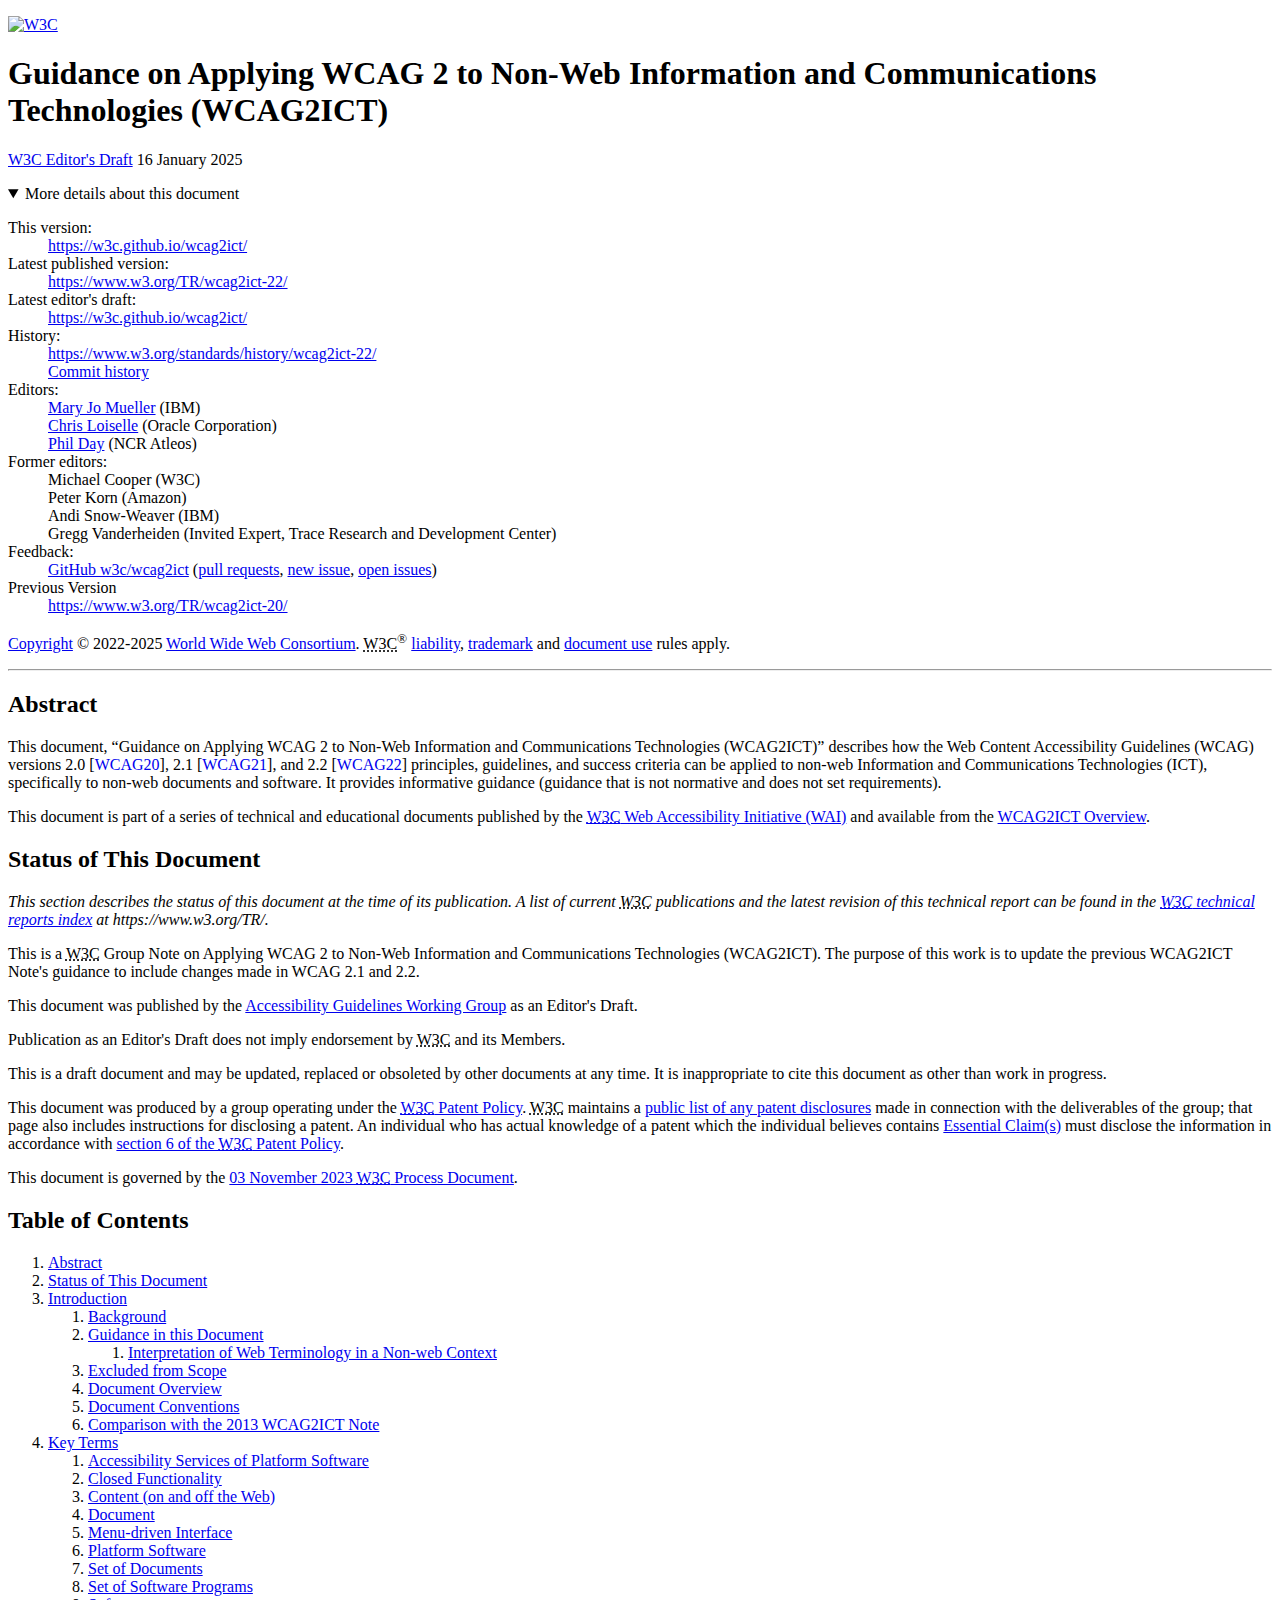
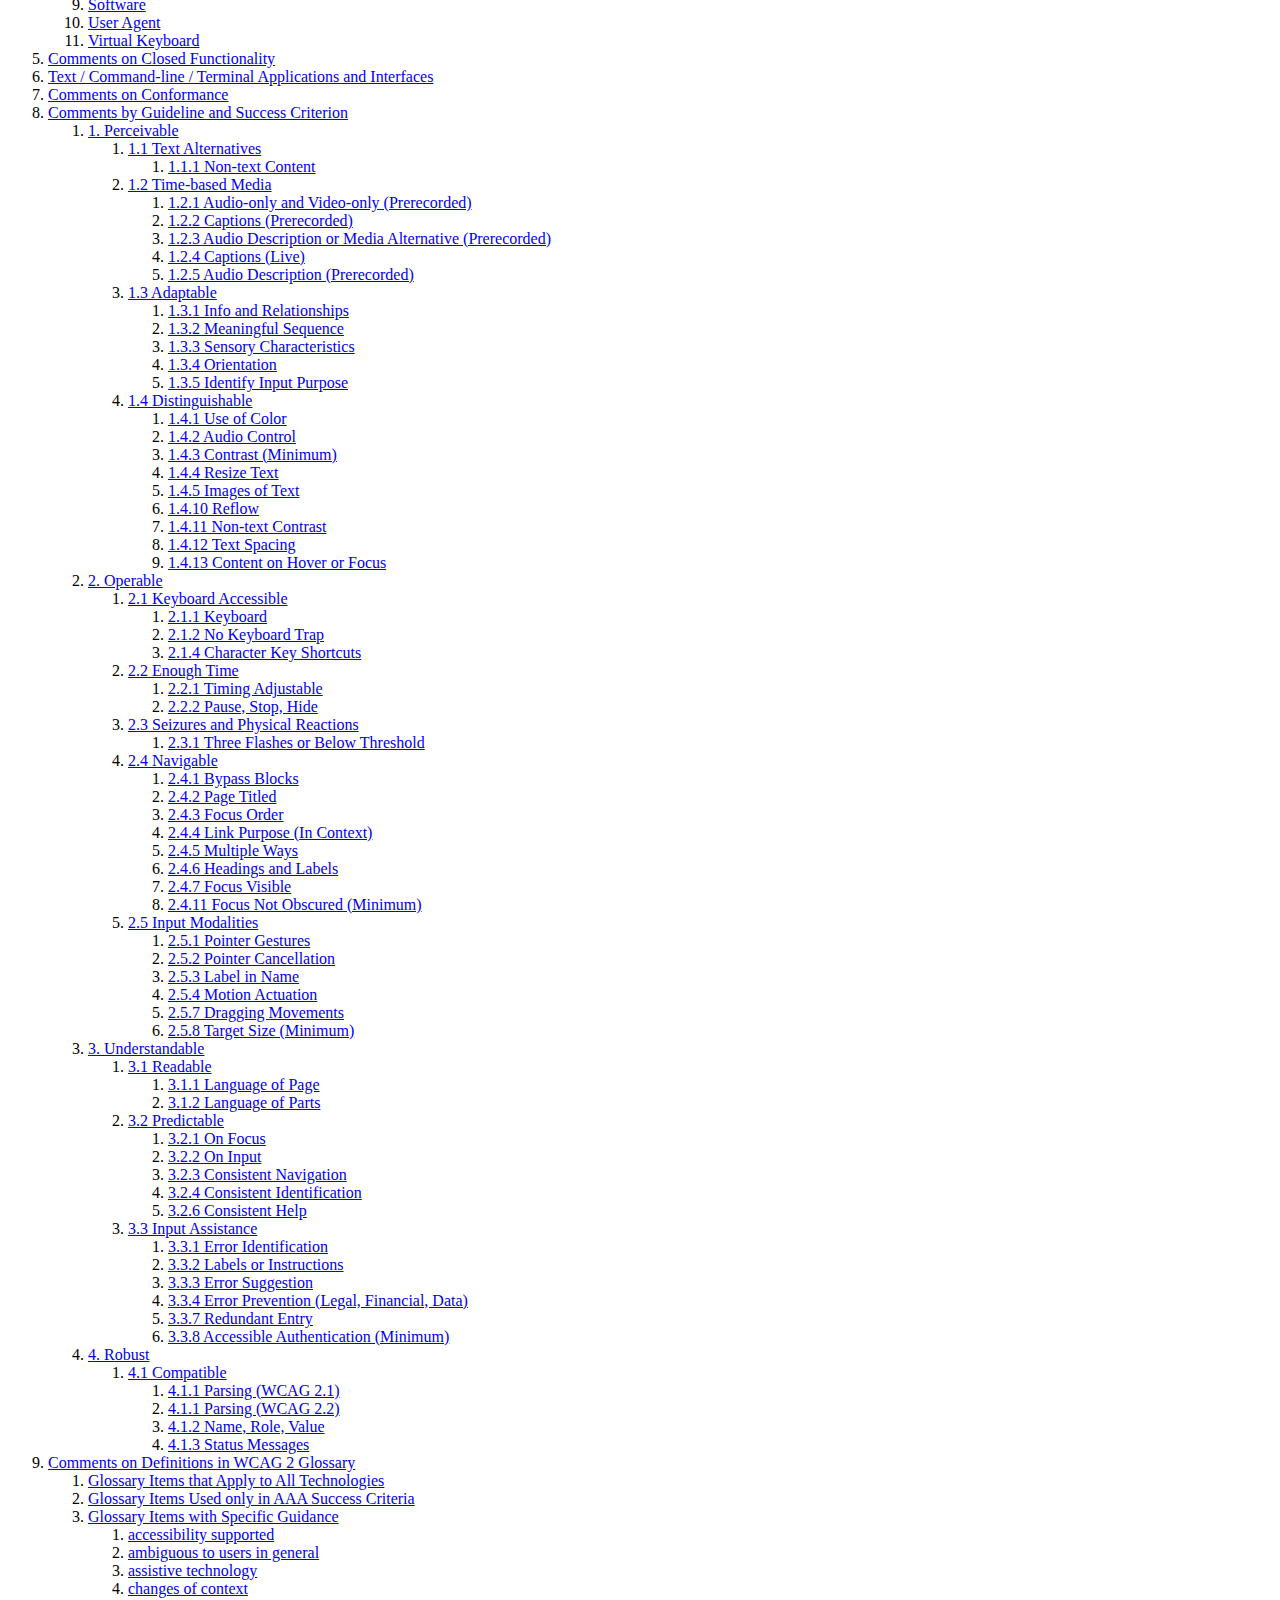
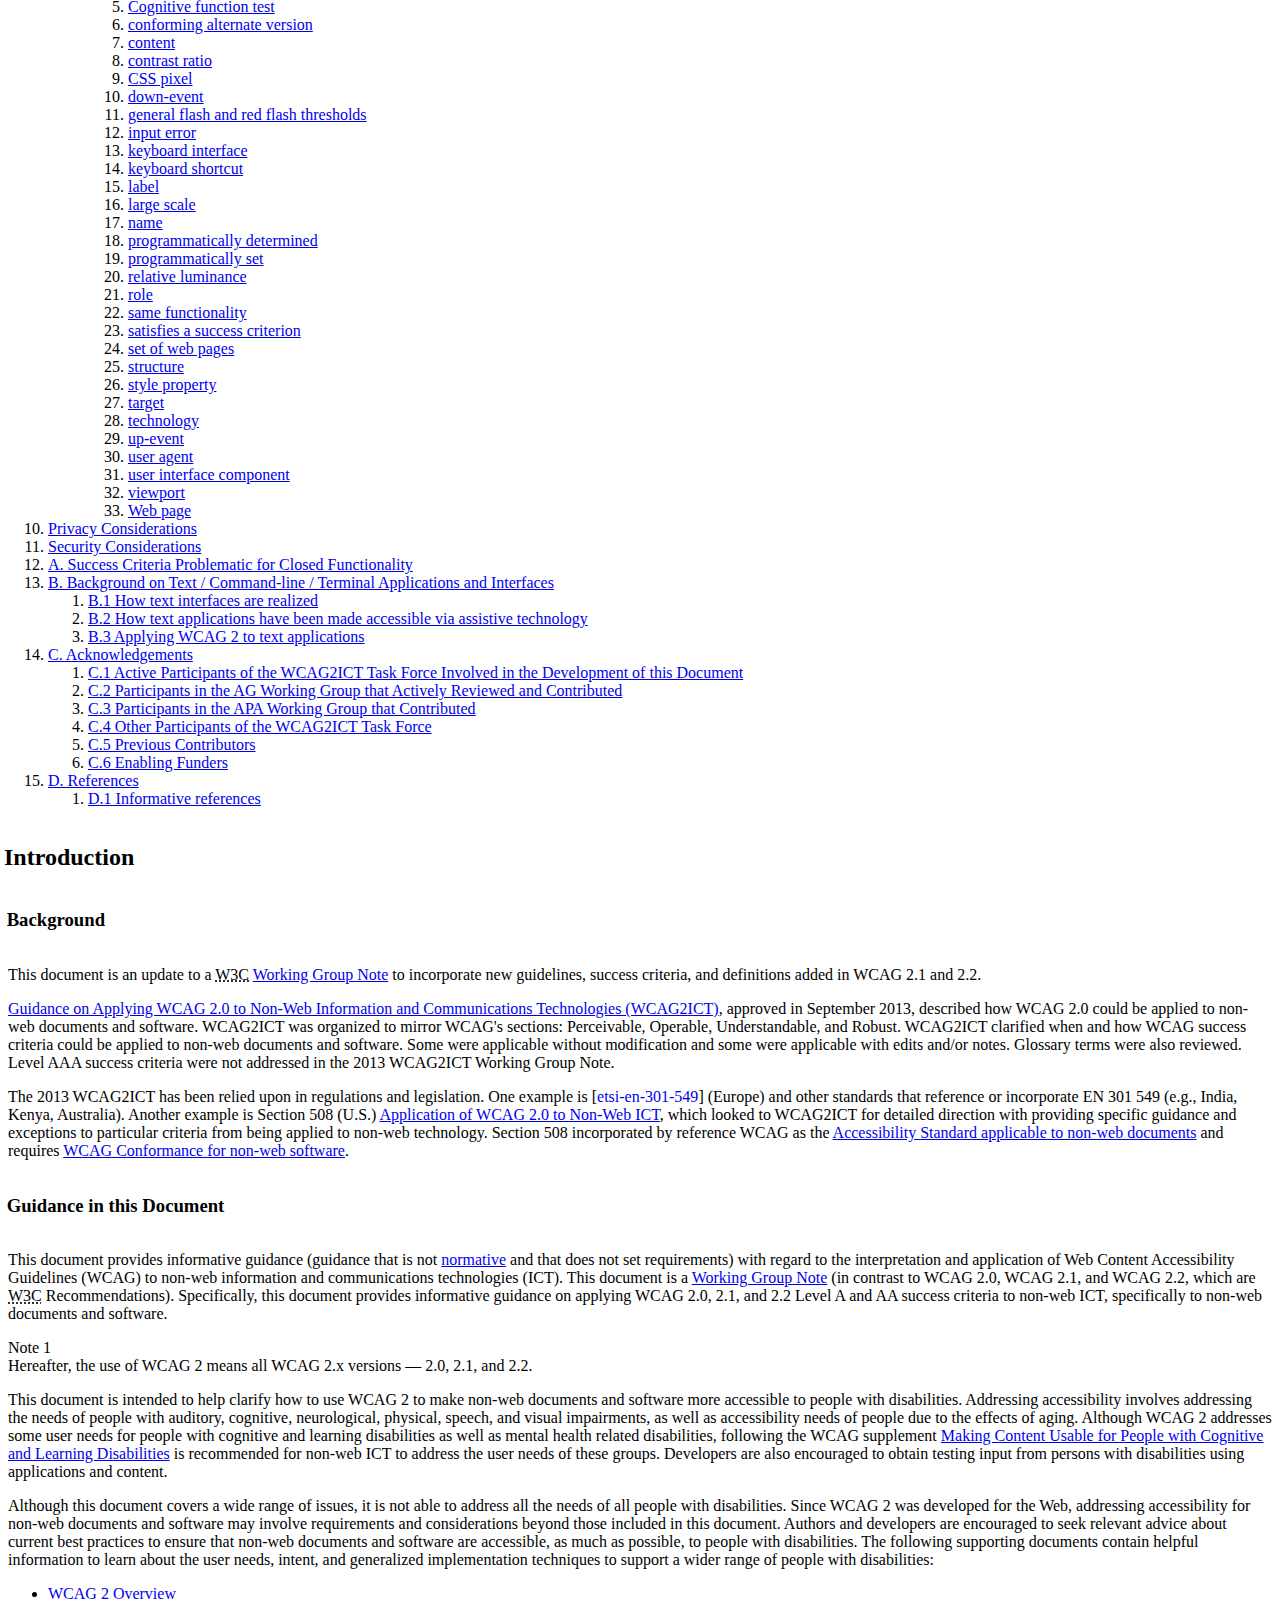
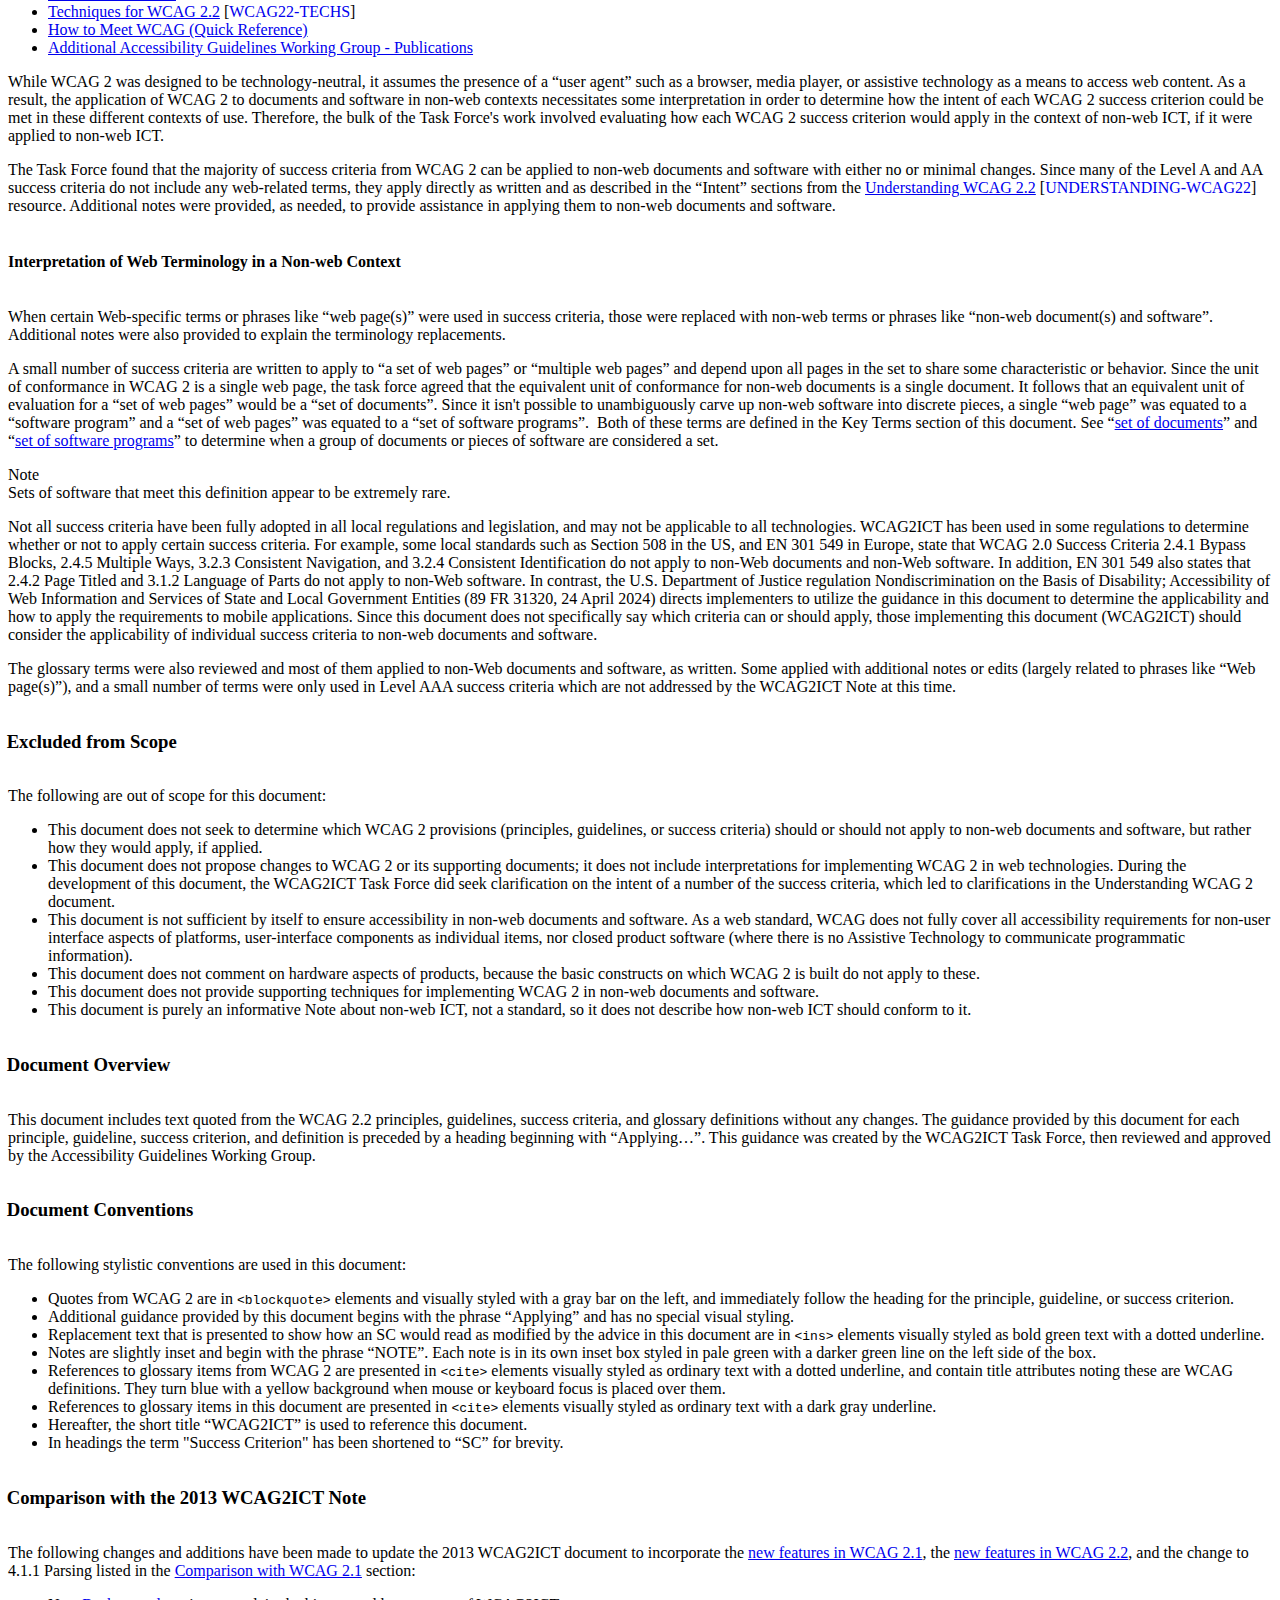
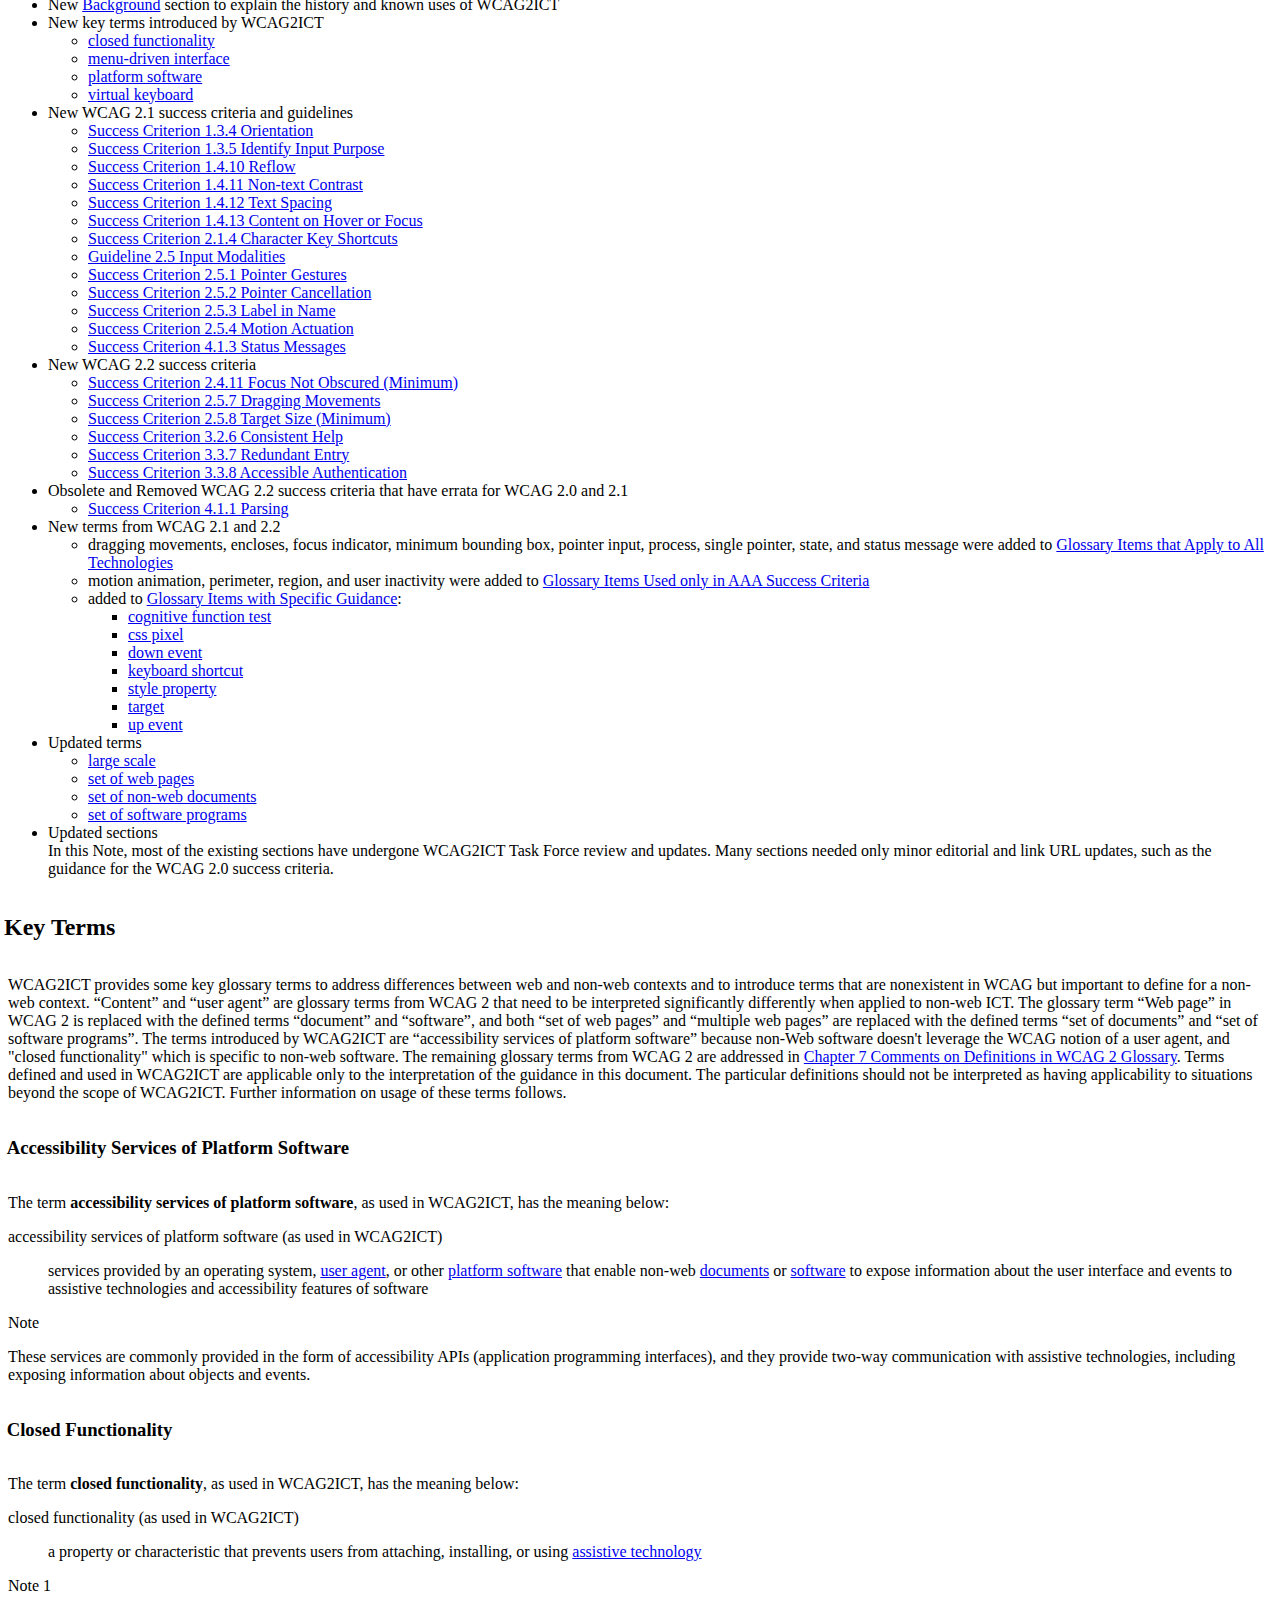
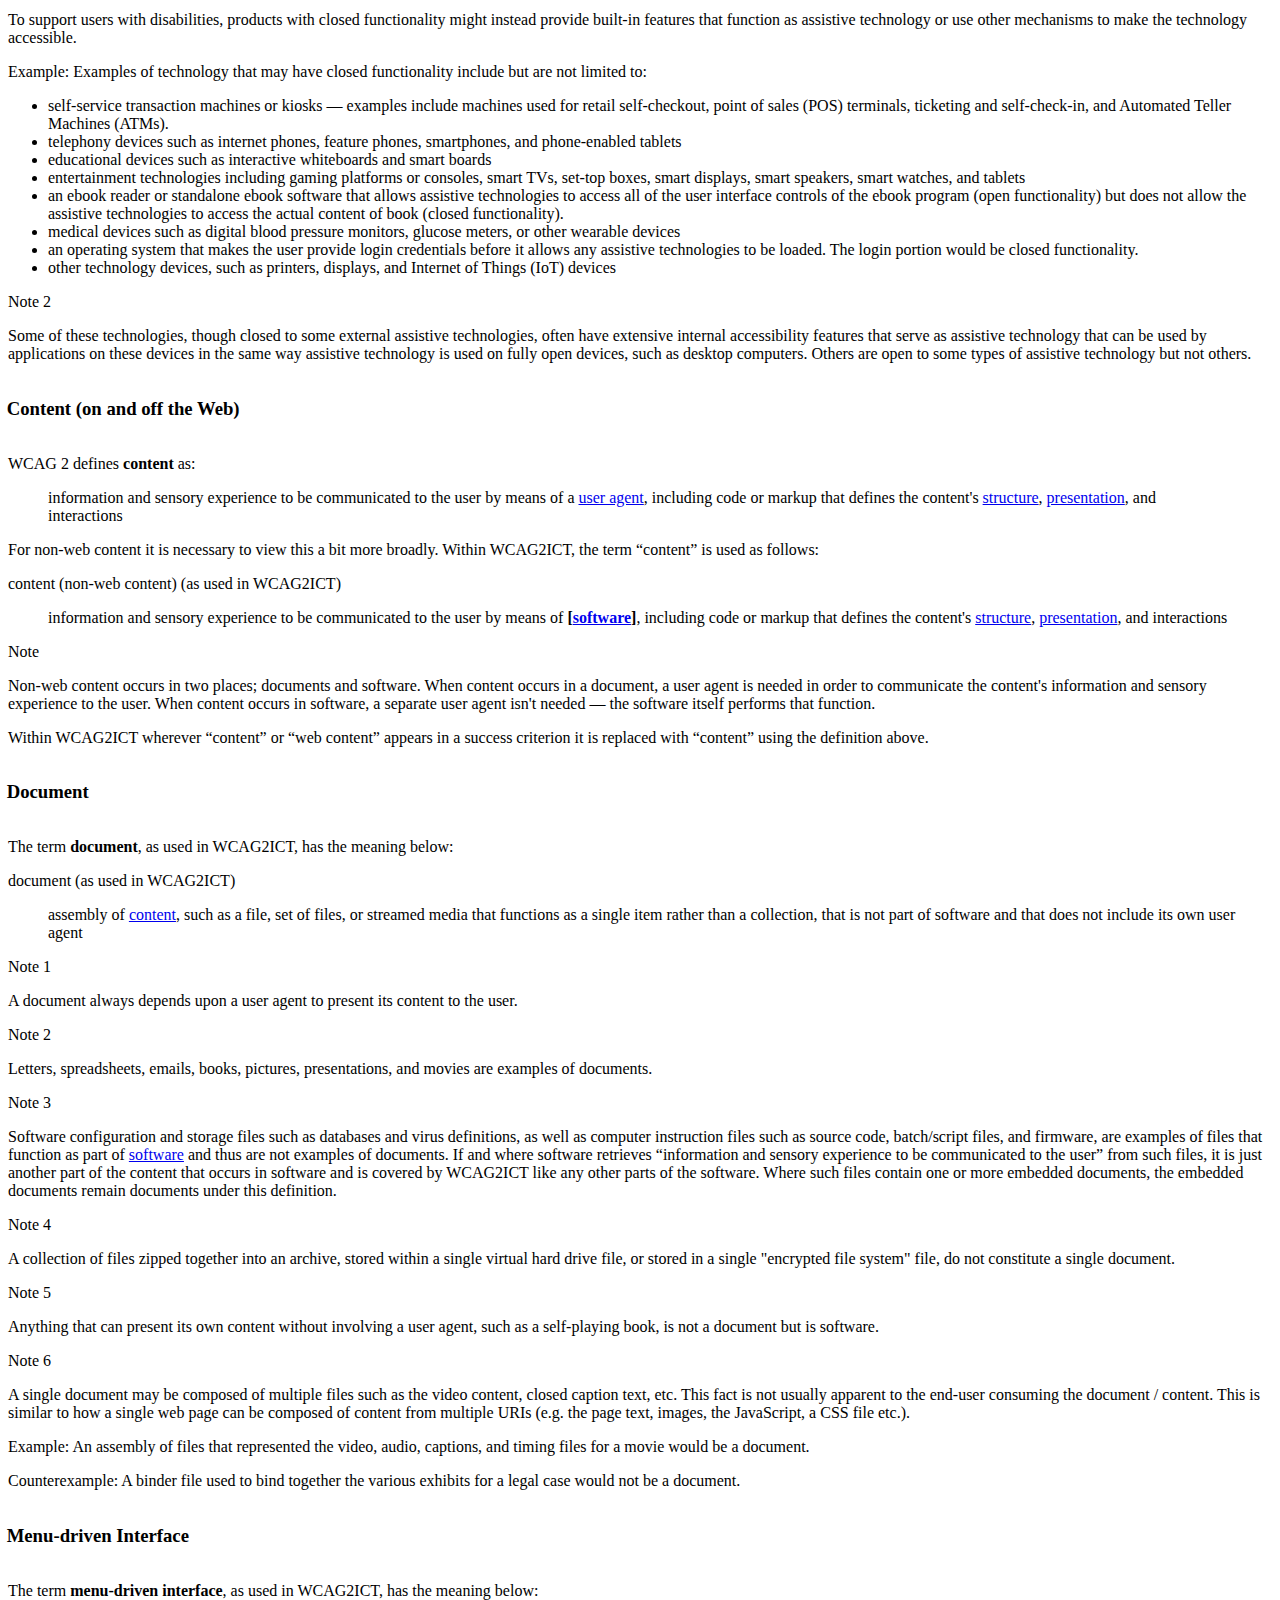
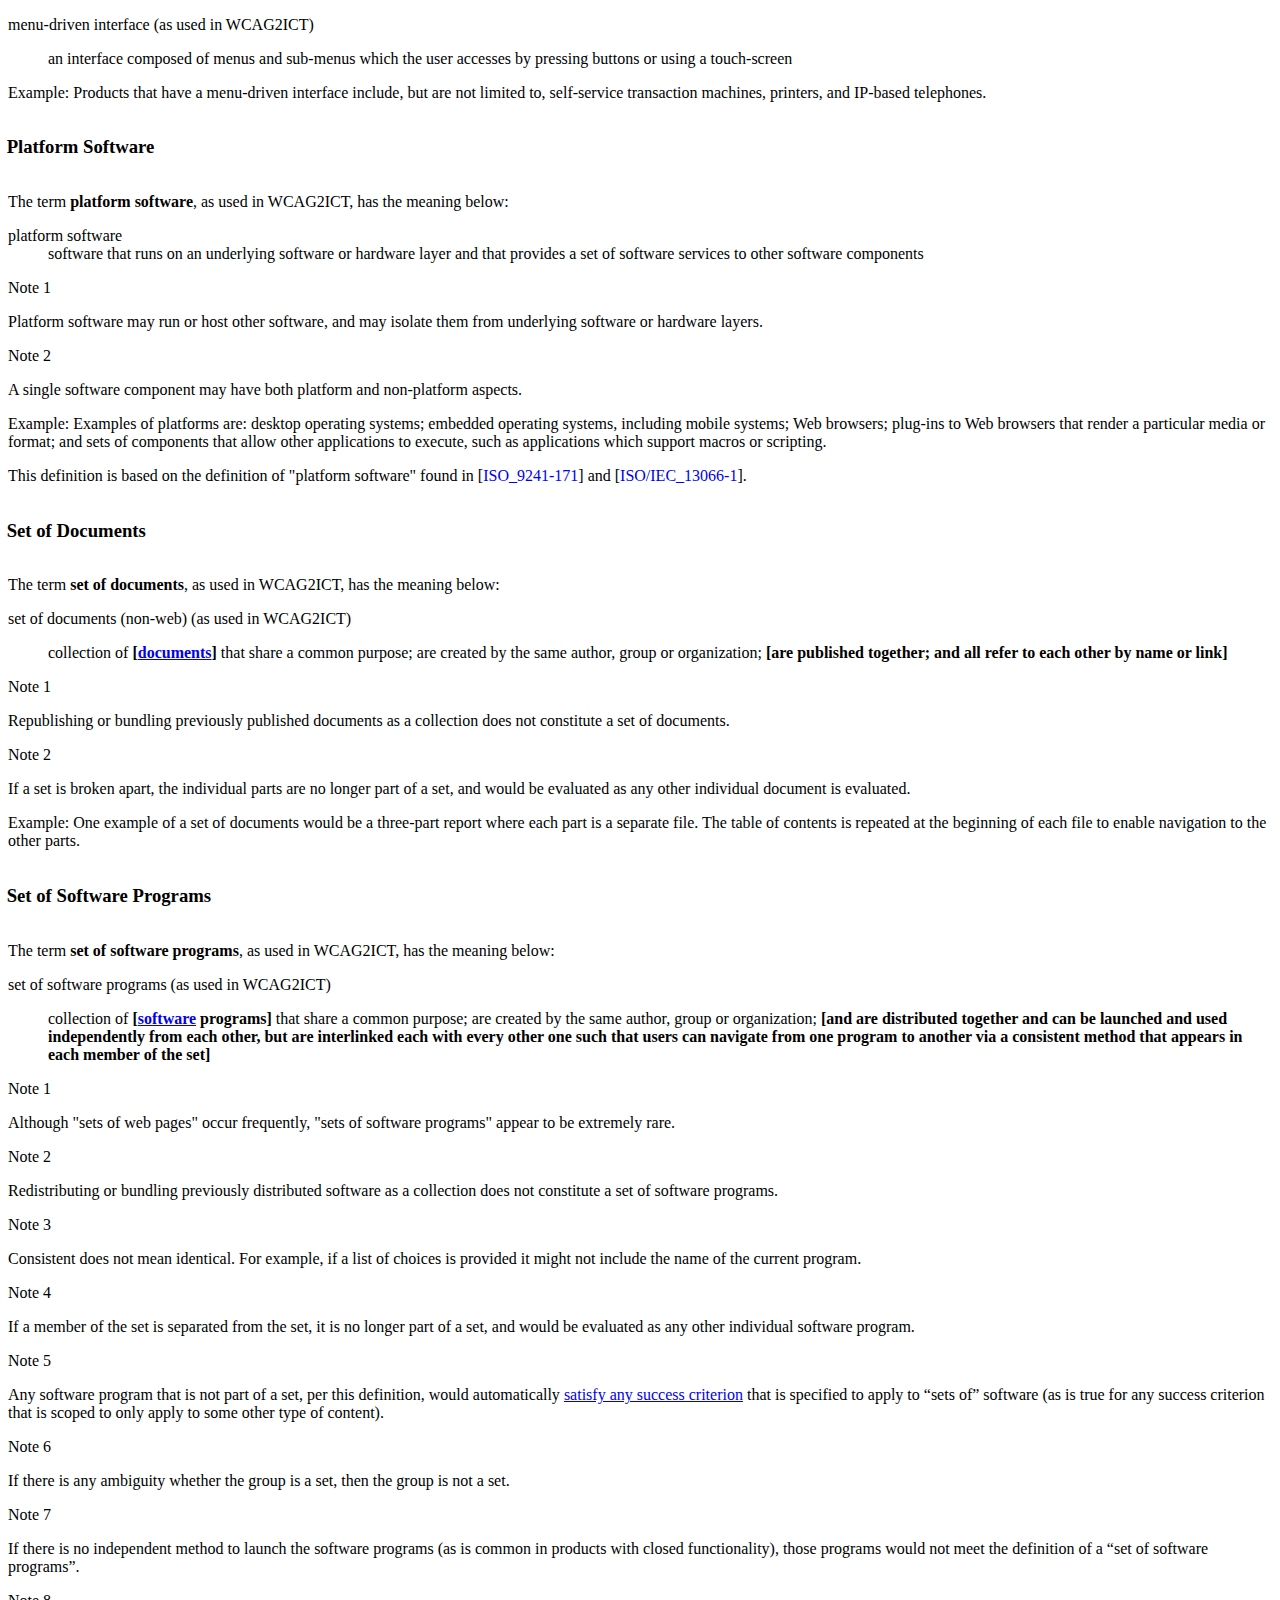
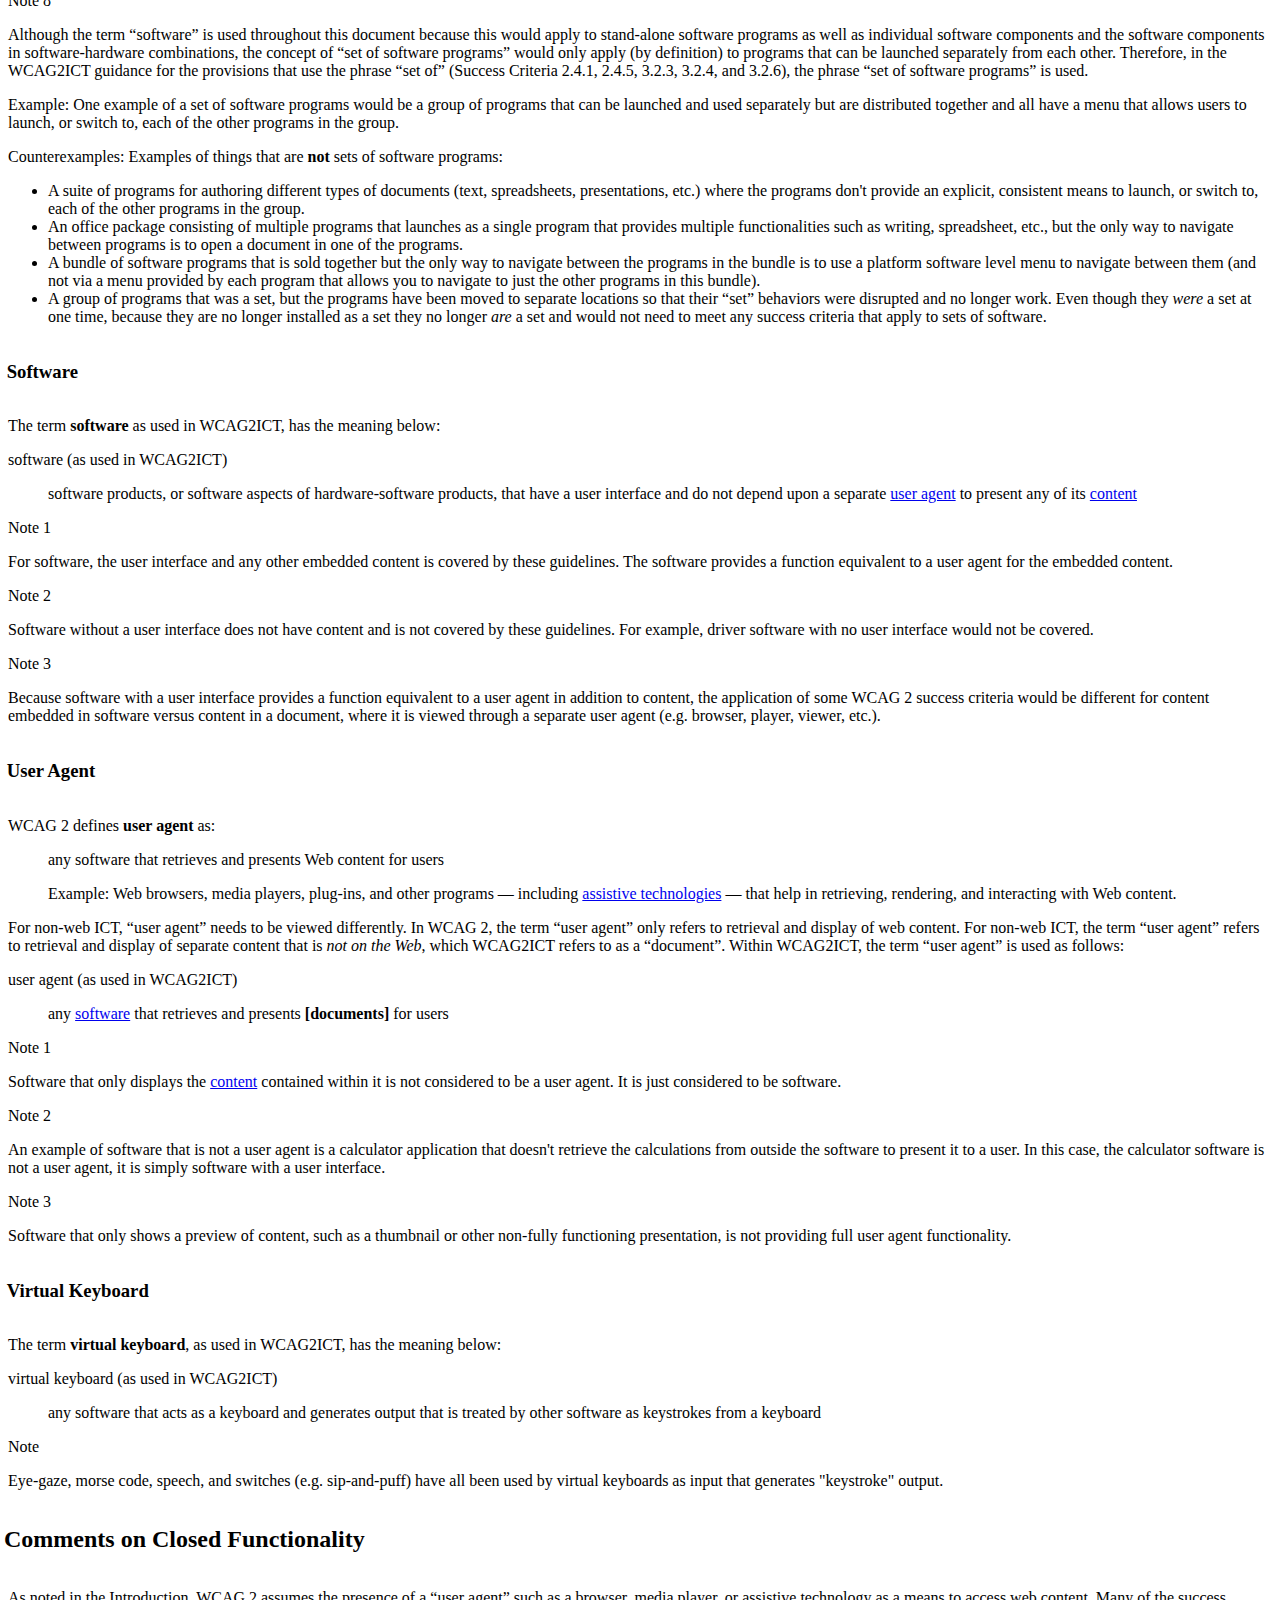
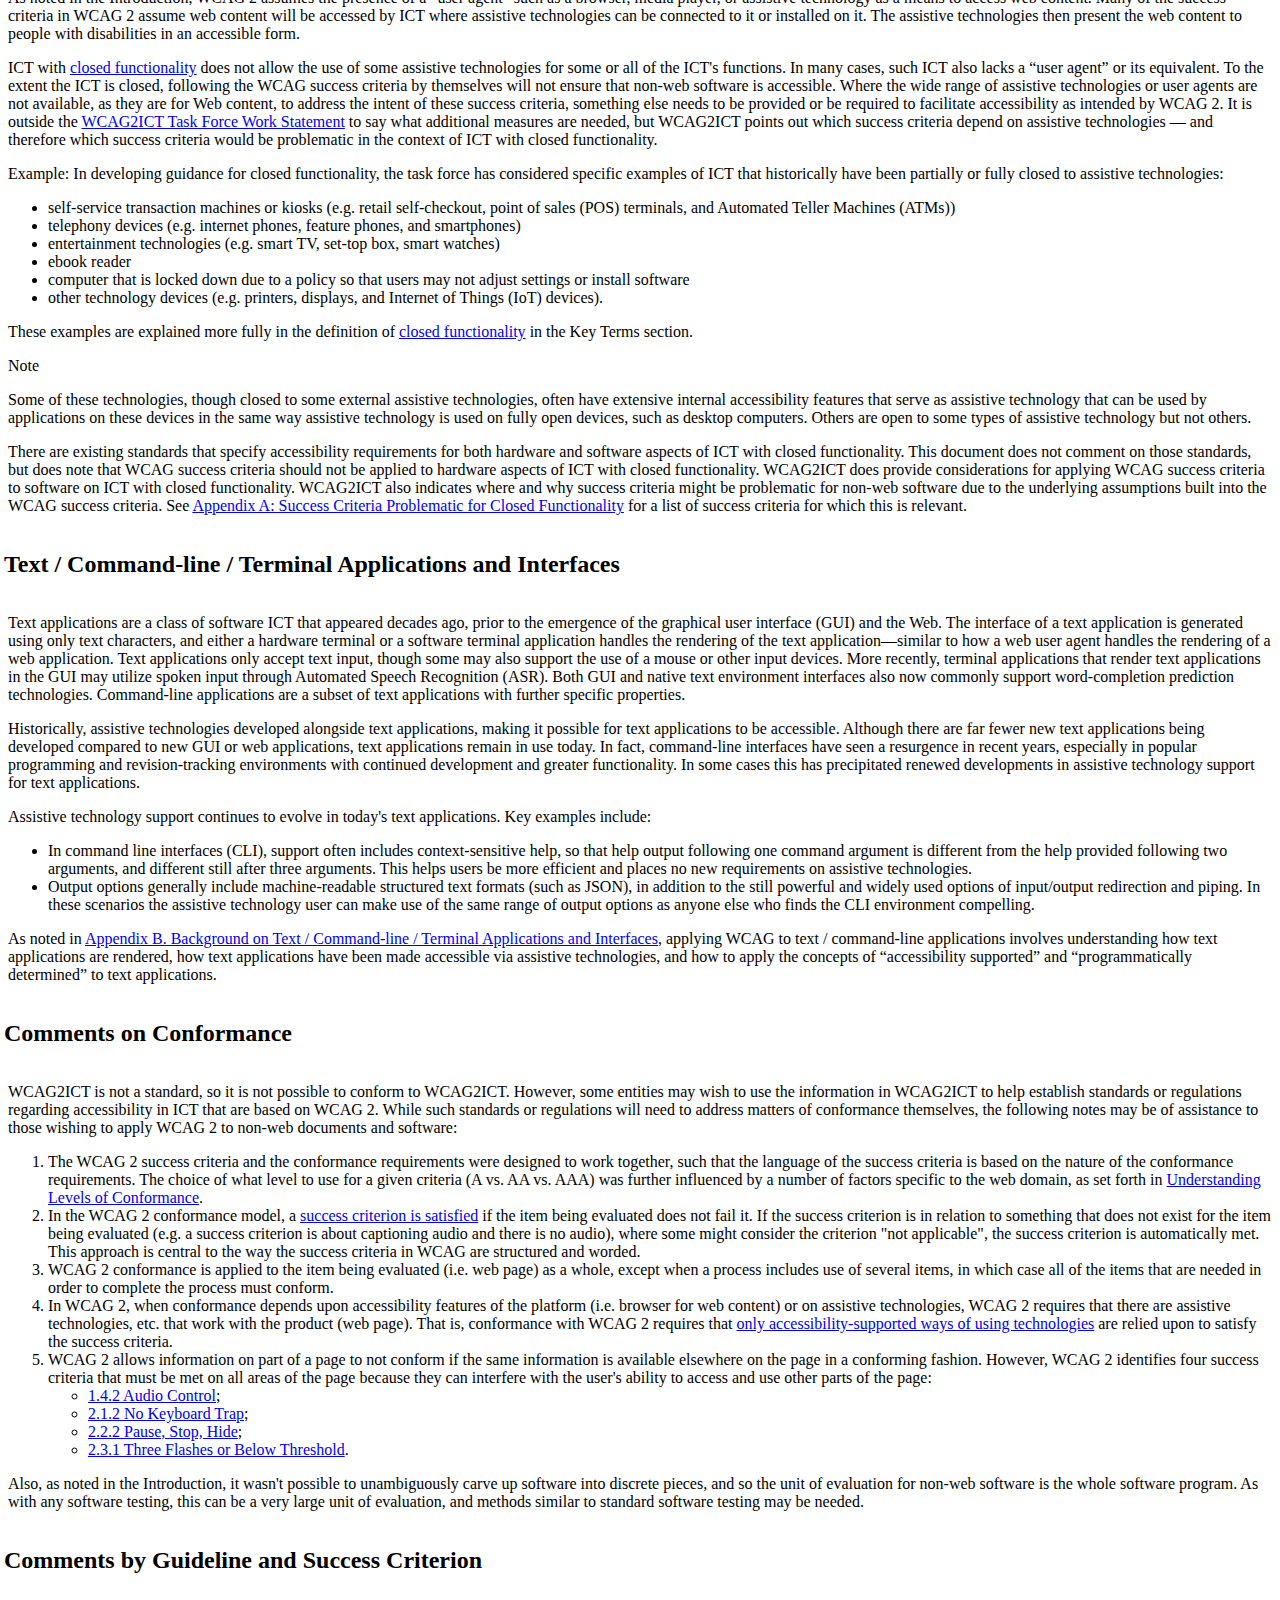
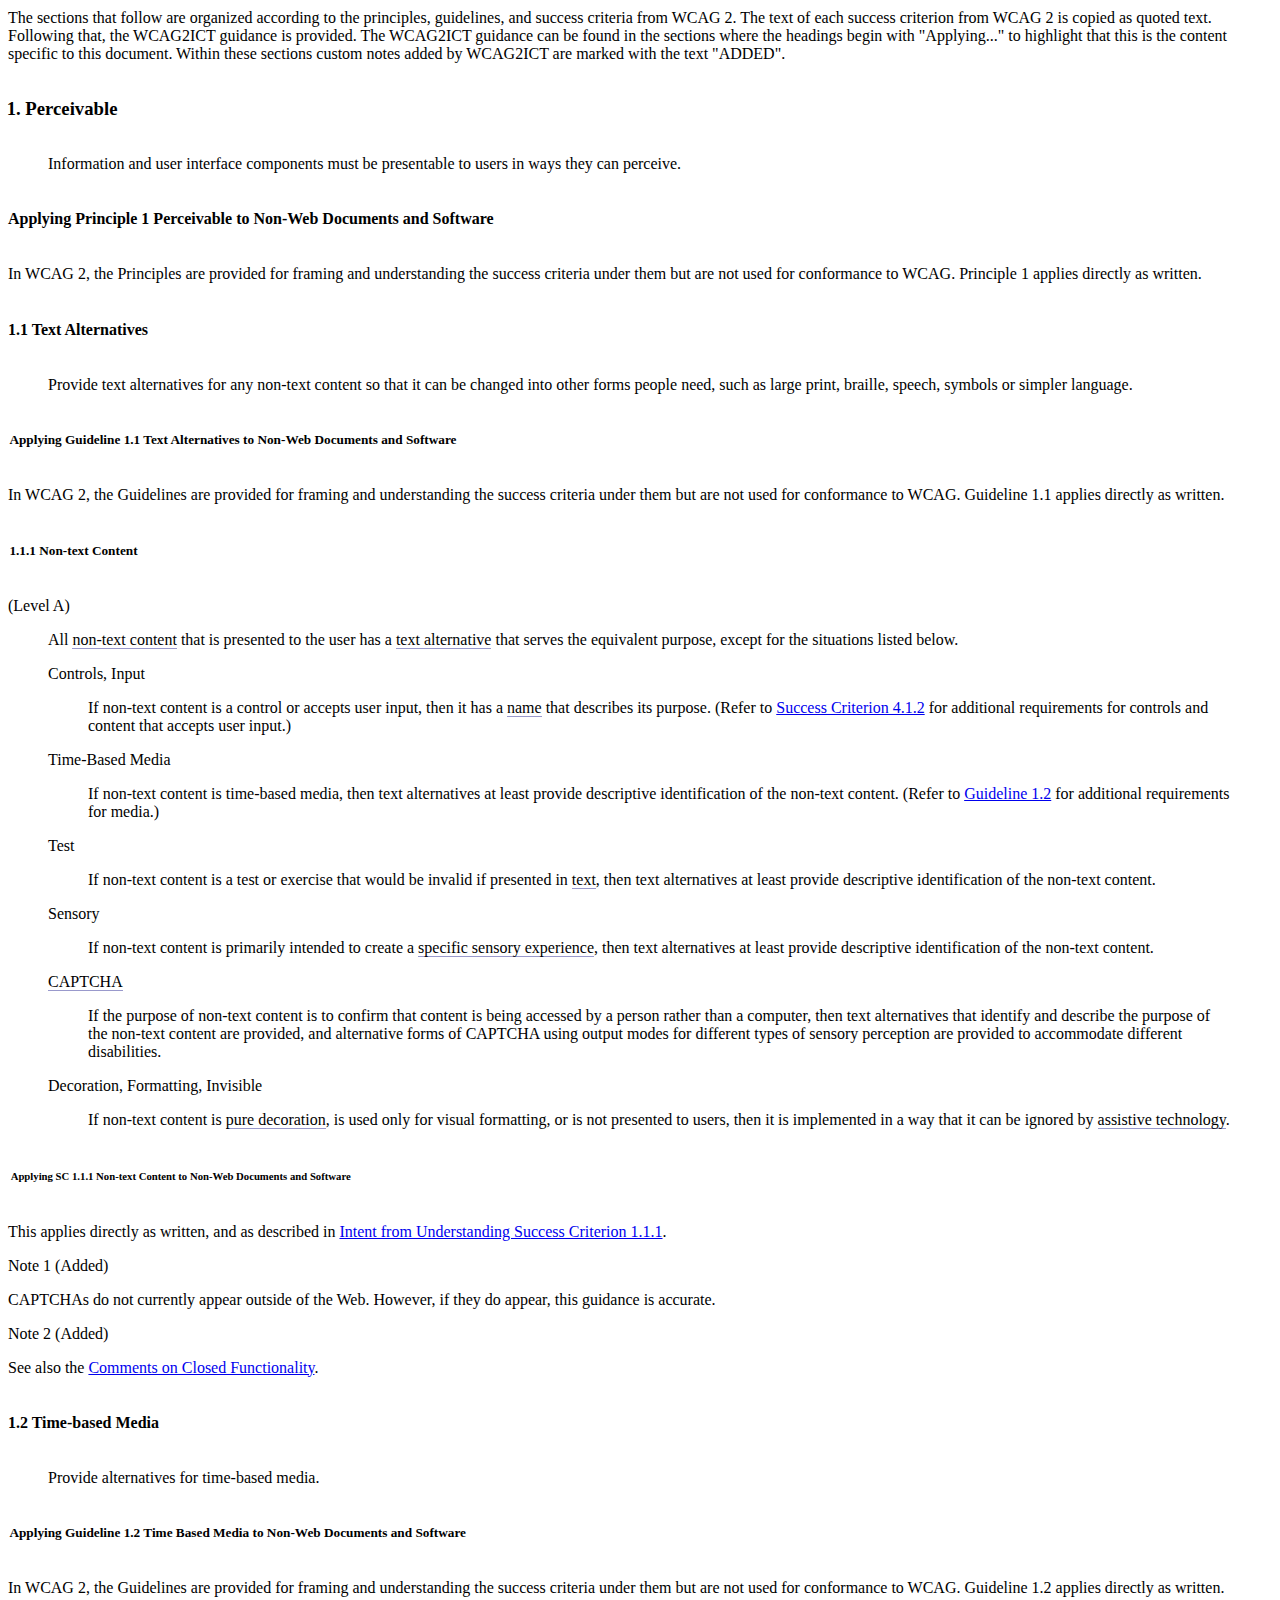
==== commit 88cb68d4: "Merge pull request #610 from w3c/mitchellevan-patch-2" ====
--- a/index.html
+++ b/index.html
@@ -1,6 +1,6 @@
 <!DOCTYPE html><html lang="en"><head>
 <meta charset="utf-8">
-<meta name="generator" content="ReSpec 35.2.0">
+<meta name="generator" content="ReSpec 35.2.2">
 <meta name="viewport" content="width=device-width, initial-scale=1, shrink-to-fit=no">
 <style>
 .issue-label{text-transform:initial}
@@ -89,7 +89,7 @@
 <link rel="stylesheet" type="text/css" href="wcag2ict.css">
 	
 <meta name="color-scheme" content="light">
-<meta name="revision" content="81bd45b22504c80cd6e5a475d4c92961f109317b">
+<meta name="revision" content="b0ffa2363f1827299fc66d0d751edf97fa78ec42">
 <meta name="description" content="This document, “Guidance on Applying WCAG 2 to Non-Web Information and Communications Technologies (WCAG2ICT)” describes how the Web Content Accessibility Guidelines (WCAG) versions 2.0 [WCAG20], 2.1 [WCAG21], and 2.2 [WCAG22] principles, guidelines, and success criteria can be applied to non-web Information and Communications Technologies (ICT), specifically to non-web documents and software. It provides informative guidance (guidance that is not normative and does not set requirements).">
 <style>
 var{position:relative;cursor:pointer}
@@ -212,16 +212,16 @@
     }
   },
   "lint": false,
-  "gitRevision": "81bd45b22504c80cd6e5a475d4c92961f109317b",
-  "publishISODate": "2024-12-02T00:00:00.000Z",
-  "generatedSubtitle": "W3C Editor's Draft 02 December 2024"
+  "gitRevision": "b0ffa2363f1827299fc66d0d751edf97fa78ec42",
+  "publishISODate": "2025-01-16T00:00:00.000Z",
+  "generatedSubtitle": "W3C Editor's Draft 16 January 2025"
 }</script>
 <link rel="stylesheet" href="https://www.w3.org/StyleSheets/TR/2021/W3C-ED"></head>
 	<body class="h-entry informative"><div class="head">
     <p class="logos"><a class="logo" href="https://www.w3.org/"><img crossorigin="" alt="W3C" height="48" src="https://www.w3.org/StyleSheets/TR/2021/logos/W3C" width="72">
   </a></p>
     <h1 id="title" class="title">Guidance on Applying WCAG 2 to Non-Web Information and Communications Technologies (WCAG2ICT)</h1> 
-    <p id="w3c-state"><a href="https://www.w3.org/standards/types#ED">W3C Editor's Draft</a> <time class="dt-published" datetime="2024-12-02">02 December 2024</time></p>
+    <p id="w3c-state"><a href="https://www.w3.org/standards/types#ED">W3C Editor's Draft</a> <time class="dt-published" datetime="2025-01-16">16 January 2025</time></p>
     <details open="">
       <summary>More details about this document</summary>
       <dl>
@@ -278,7 +278,7 @@
     <p class="copyright">
     <a href="https://www.w3.org/policies/#copyright">Copyright</a>
     ©
-    2022-2024
+    2022-2025
     
     <a href="https://www.w3.org/">World Wide Web Consortium</a>.
     <abbr title="World Wide Web Consortium">W3C</abbr><sup>®</sup>
@@ -2240,9 +2240,9 @@
     </dd><dt id="bib-wcag20">[WCAG20]</dt><dd>
       <a href="https://www.w3.org/TR/WCAG20/"><cite>Web Content Accessibility Guidelines (WCAG) 2.0</cite></a>. Ben Caldwell; Michael Cooper; Loretta Guarino Reid; Gregg Vanderheiden et al.  W3C. 11 December 2008. W3C Recommendation. URL: <a href="https://www.w3.org/TR/WCAG20/">https://www.w3.org/TR/WCAG20/</a>
     </dd><dt id="bib-wcag21">[WCAG21]</dt><dd>
-      <a href="https://www.w3.org/TR/WCAG21/"><cite>Web Content Accessibility Guidelines (WCAG) 2.1</cite></a>. Michael Cooper; Andrew Kirkpatrick; Joshue O'Connor; Alastair Campbell.  W3C. 21 September 2023. W3C Recommendation. URL: <a href="https://www.w3.org/TR/WCAG21/">https://www.w3.org/TR/WCAG21/</a>
+      <a href="https://www.w3.org/TR/WCAG21/"><cite>Web Content Accessibility Guidelines (WCAG) 2.1</cite></a>. Michael Cooper; Andrew Kirkpatrick; Joshue O'Connor; Alastair Campbell.  W3C. 12 December 2024. W3C Recommendation. URL: <a href="https://www.w3.org/TR/WCAG21/">https://www.w3.org/TR/WCAG21/</a>
     </dd><dt id="bib-wcag22">[WCAG22]</dt><dd>
-      <a href="https://www.w3.org/TR/WCAG22/"><cite>Web Content Accessibility Guidelines (WCAG) 2.2</cite></a>. Michael Cooper; Andrew Kirkpatrick; Alastair Campbell; Rachael Bradley Montgomery; Charles Adams.  W3C. 5 October 2023. W3C Recommendation. URL: <a href="https://www.w3.org/TR/WCAG22/">https://www.w3.org/TR/WCAG22/</a>
+      <a href="https://www.w3.org/TR/WCAG22/"><cite>Web Content Accessibility Guidelines (WCAG) 2.2</cite></a>. Michael Cooper; Andrew Kirkpatrick; Alastair Campbell; Rachael Bradley Montgomery; Charles Adams.  W3C. 12 December 2024. W3C Recommendation. URL: <a href="https://www.w3.org/TR/WCAG22/">https://www.w3.org/TR/WCAG22/</a>
     </dd><dt id="bib-wcag22-techs">[WCAG22-TECHS]</dt><dd>
       <a href="https://www.w3.org/WAI/WCAG22/Techniques/"><cite>Techniques for WCAG 2.2</cite></a>. URL: <a href="https://www.w3.org/WAI/WCAG22/Techniques/">https://www.w3.org/WAI/WCAG22/Techniques/</a>
     </dd></dl>
--- a/wcag2ict.css
+++ b/wcag2ict.css
@@ -6,6 +6,12 @@
   border-left-style: none;
 }
 
+.wcag-quote .note em,
+.wcag-quote .ednote em,
+.wcag-quote .example em {
+  font-style: normal;
+}
+
 ins {
   text-decoration: none;
-}+}
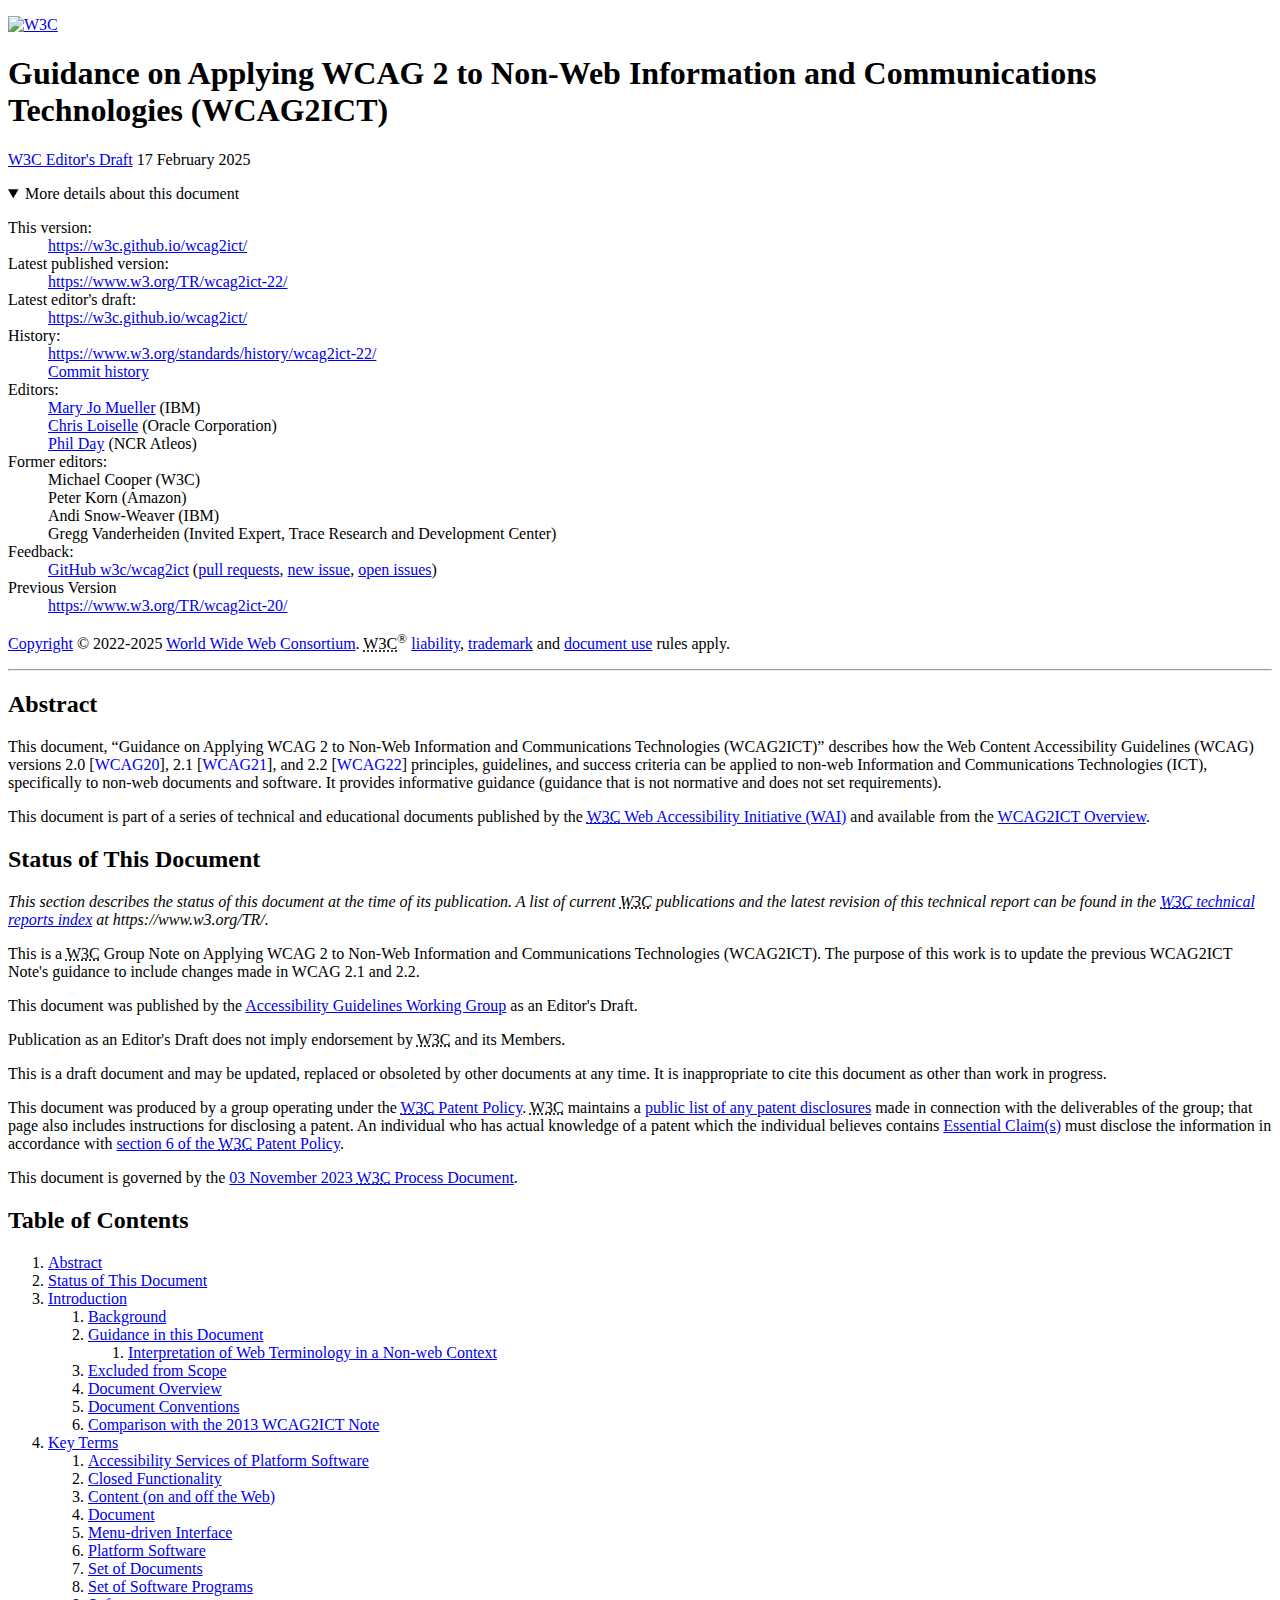
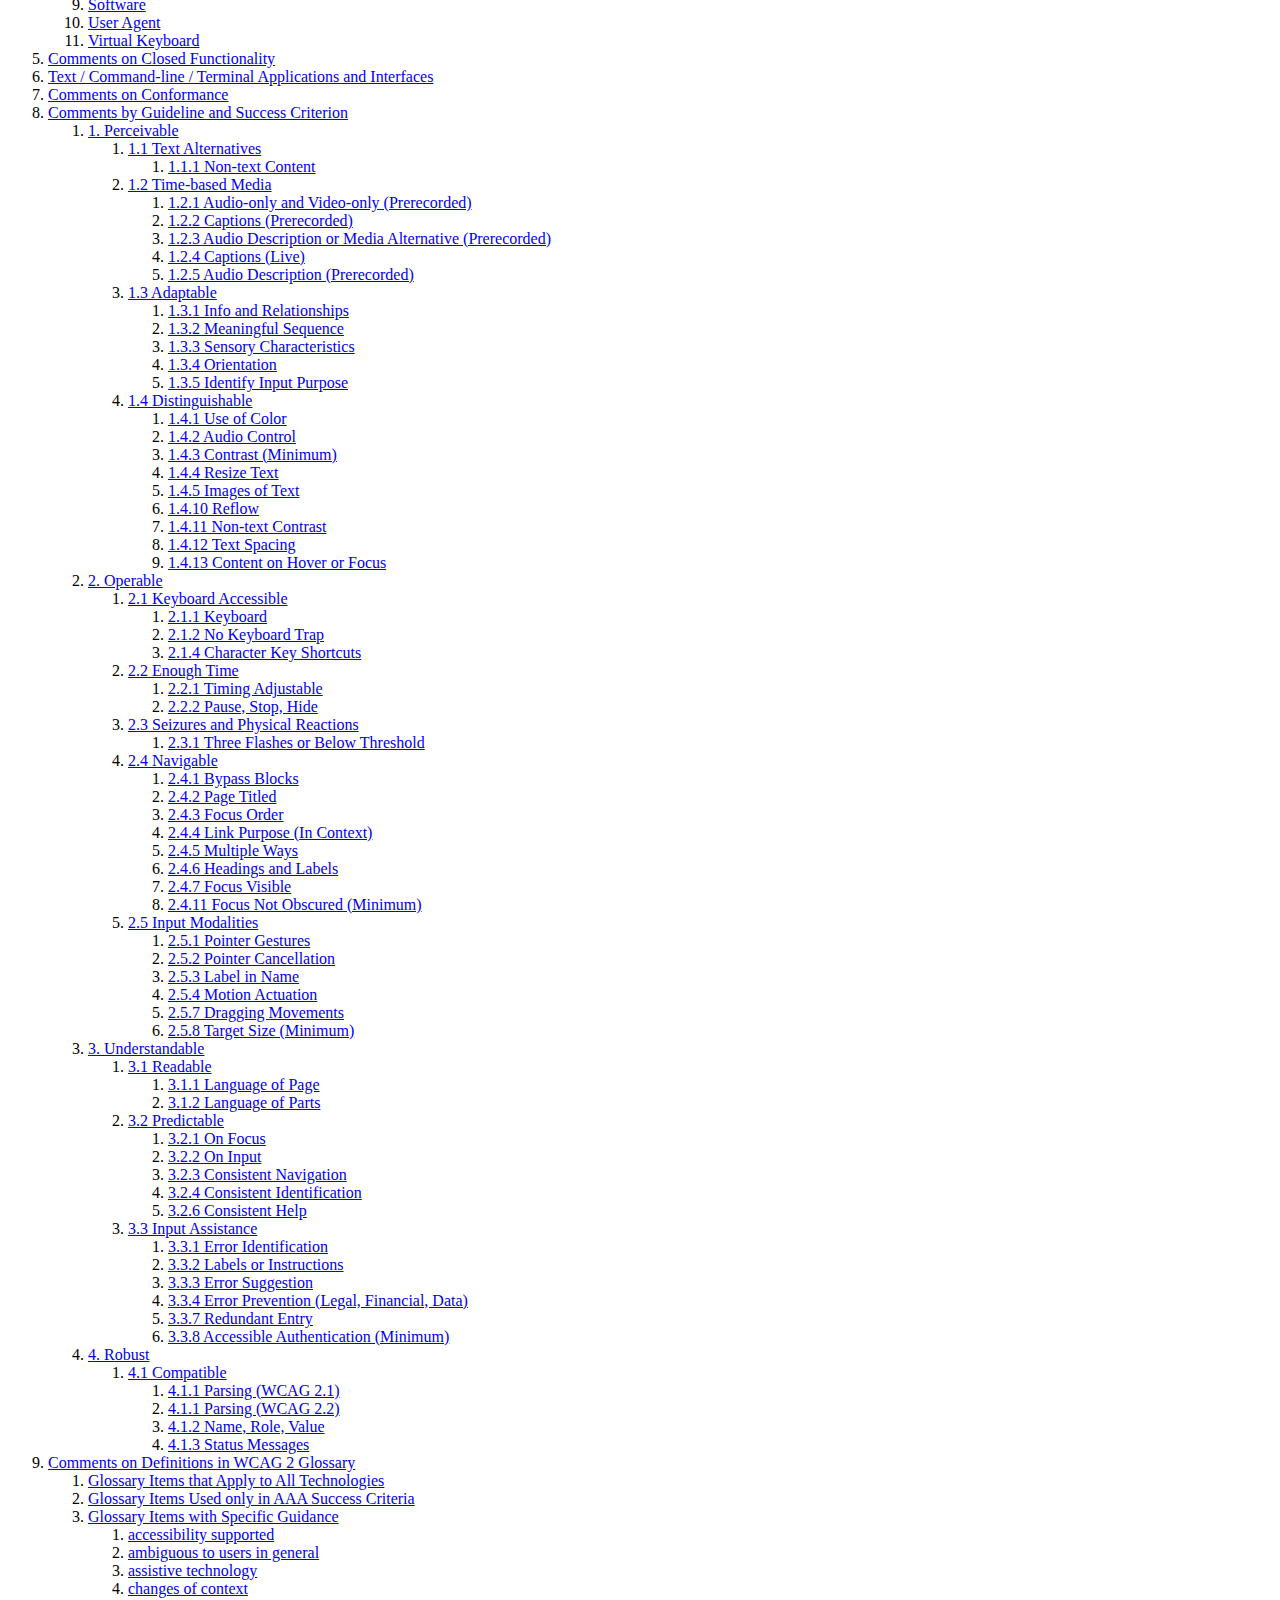
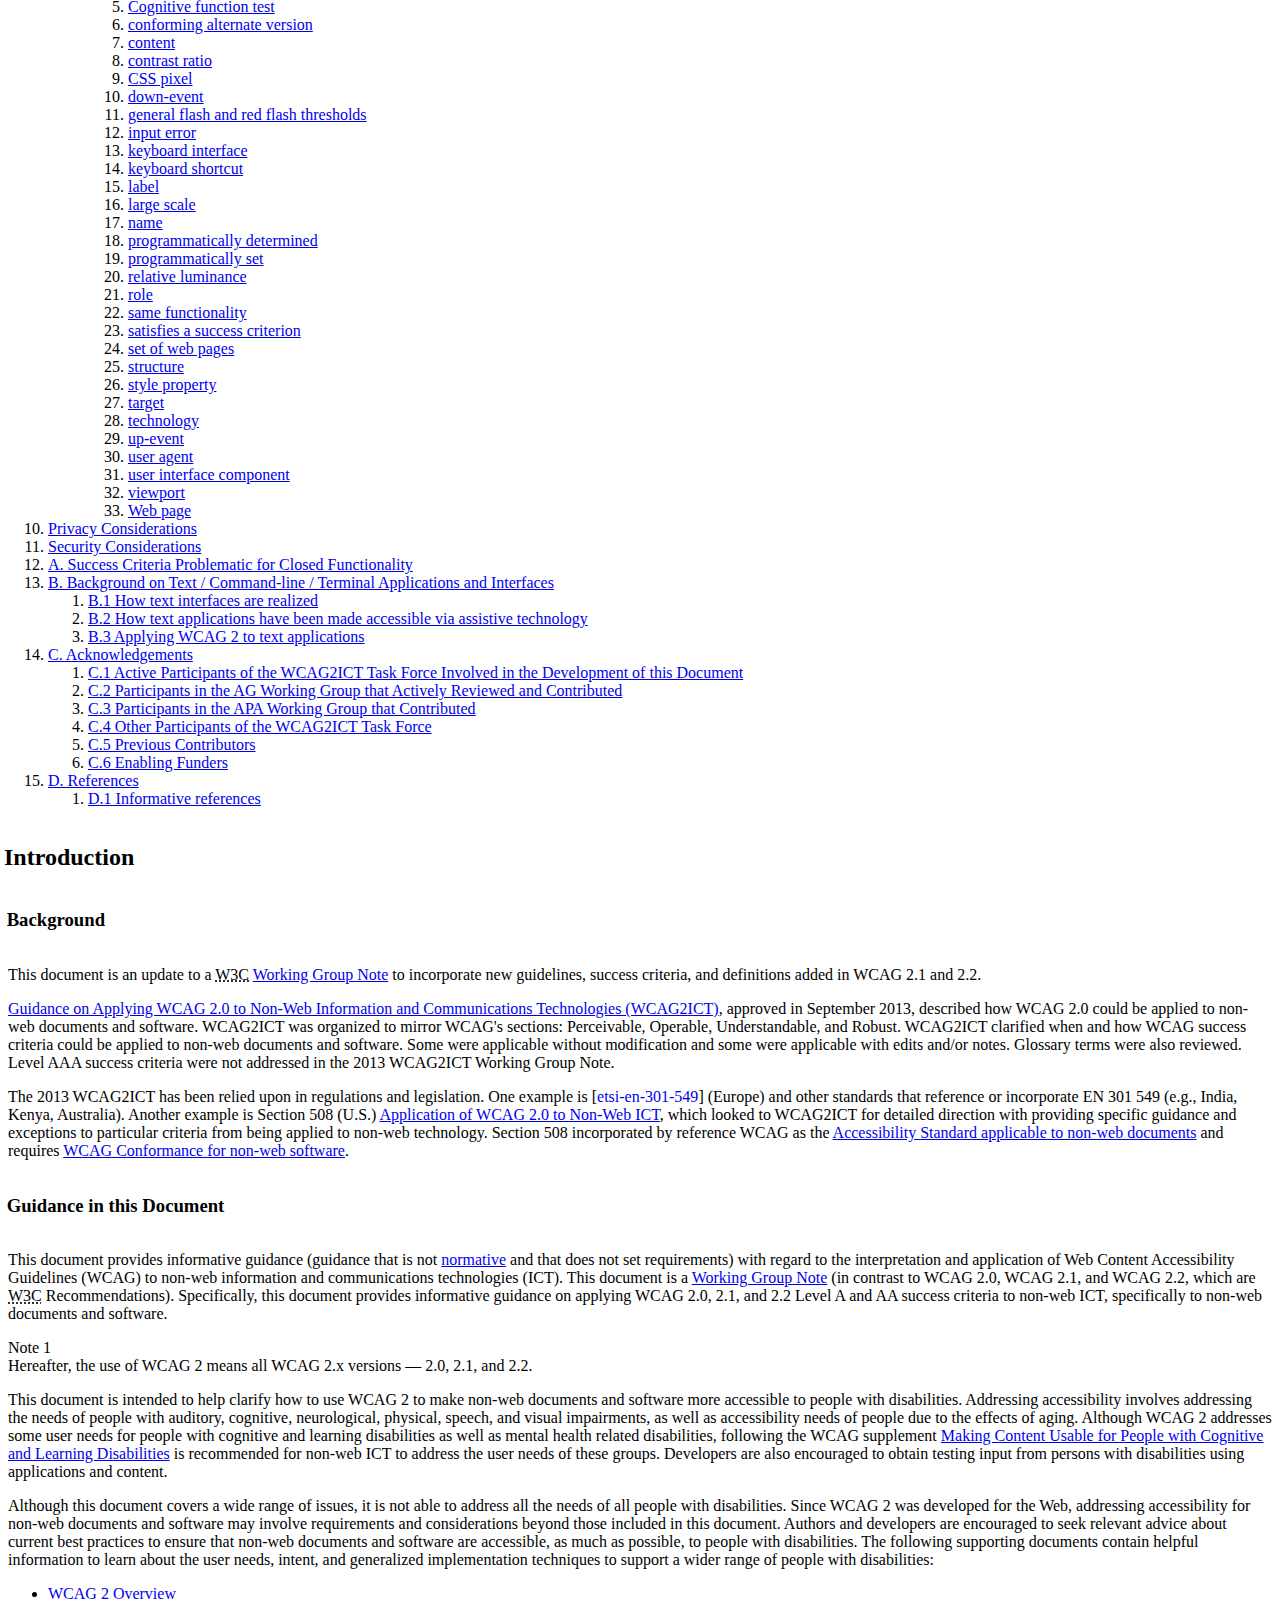
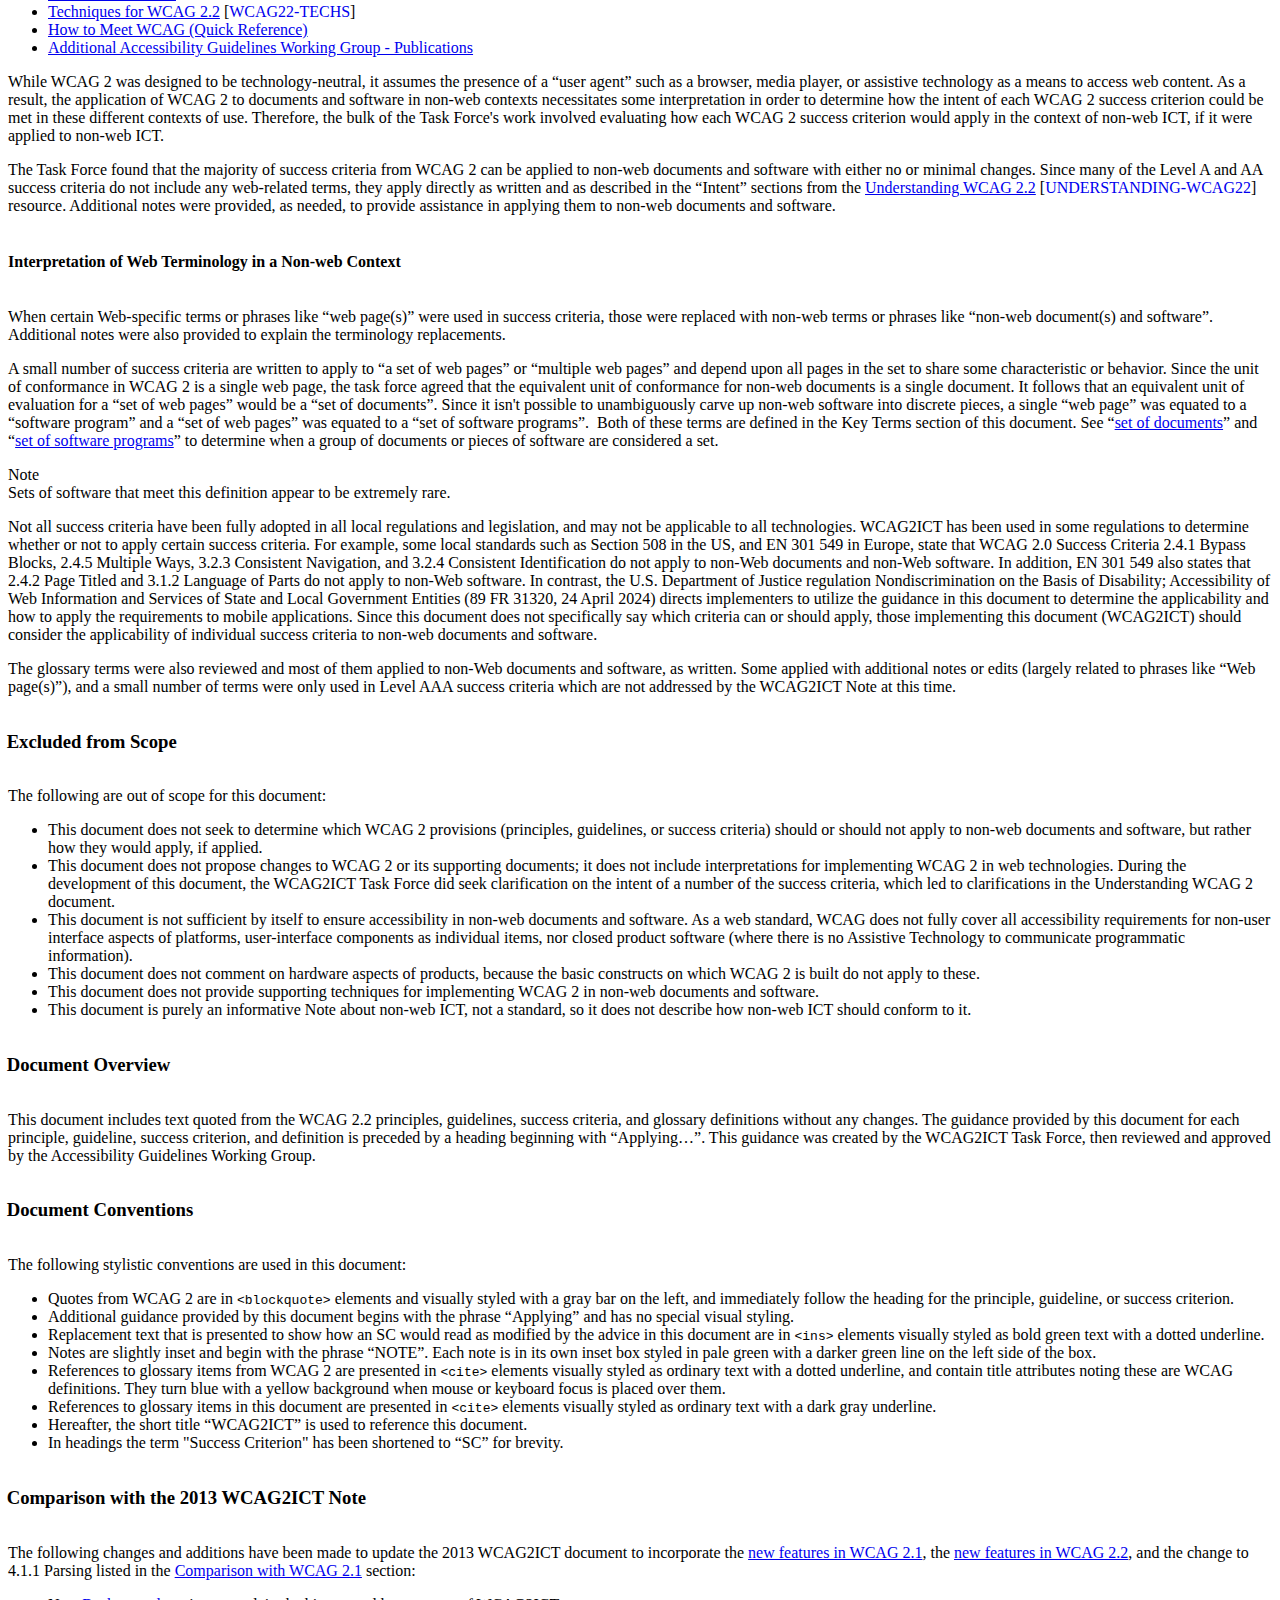
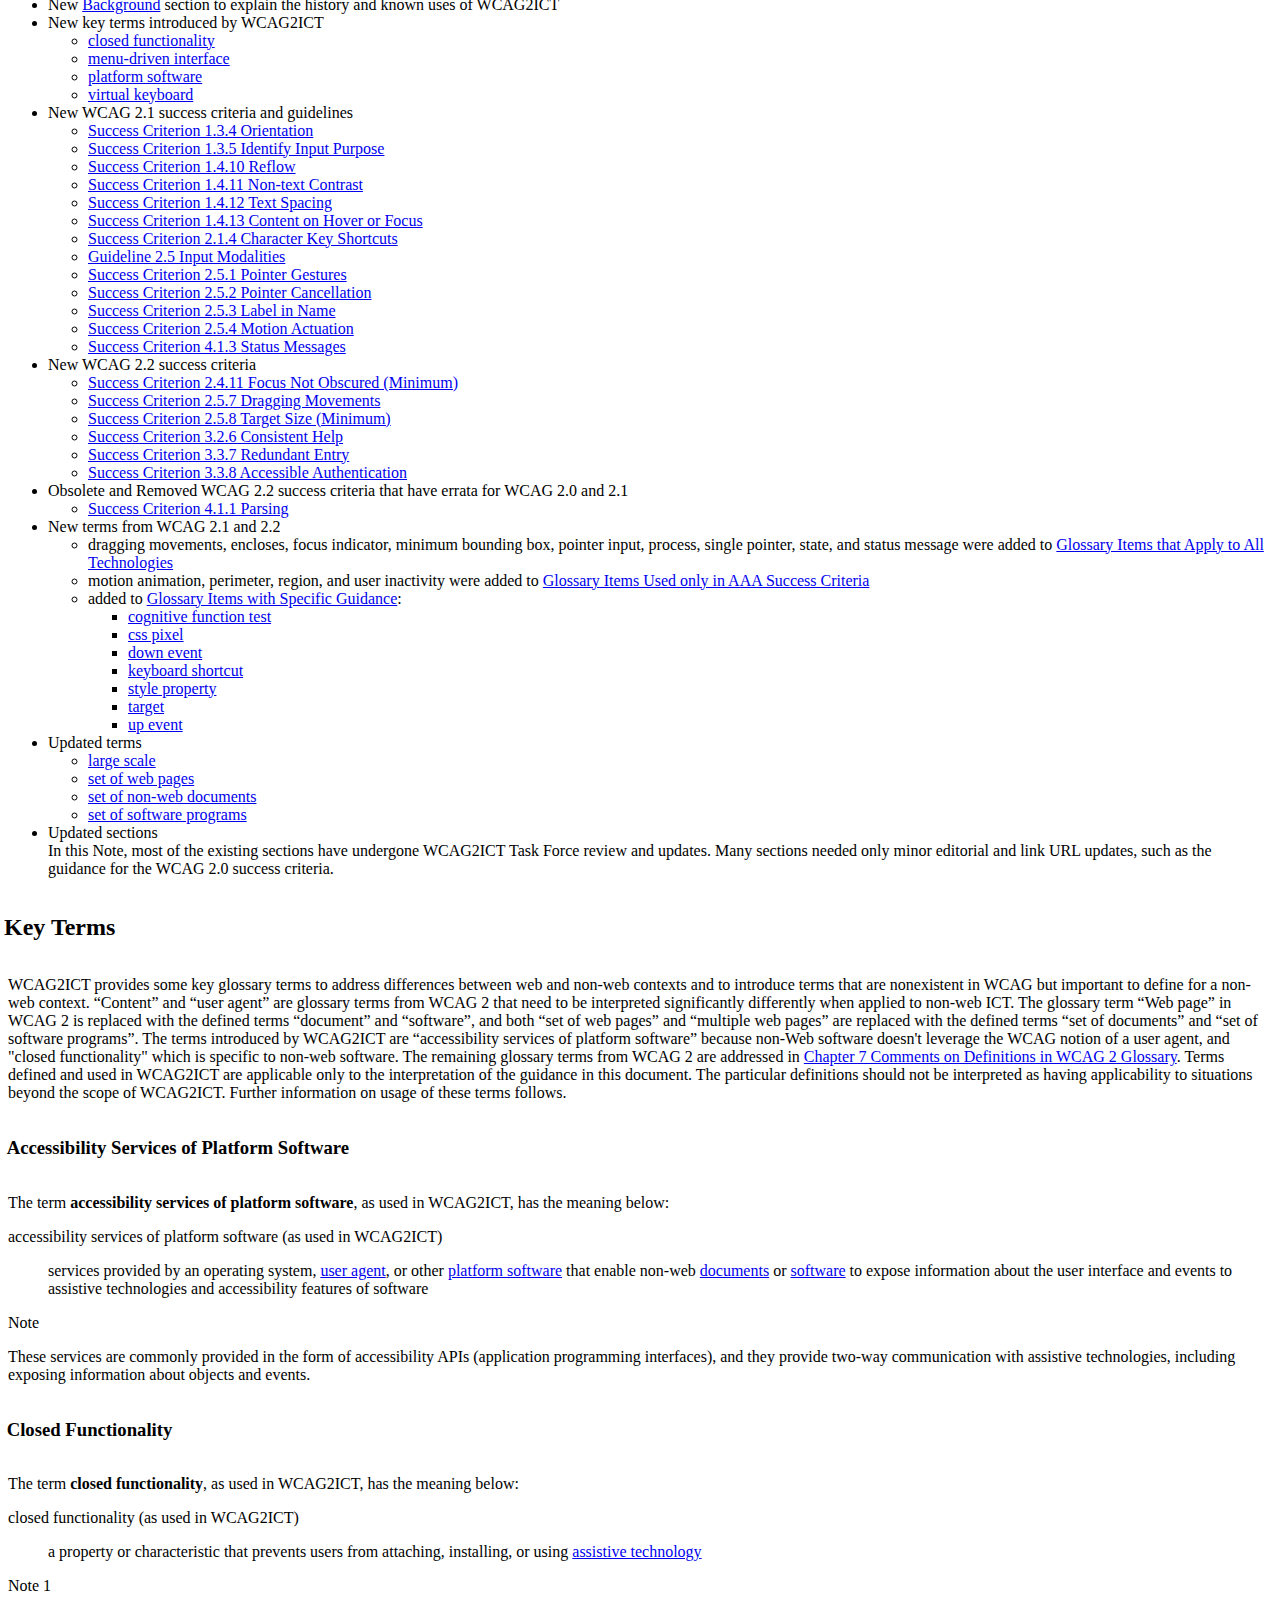
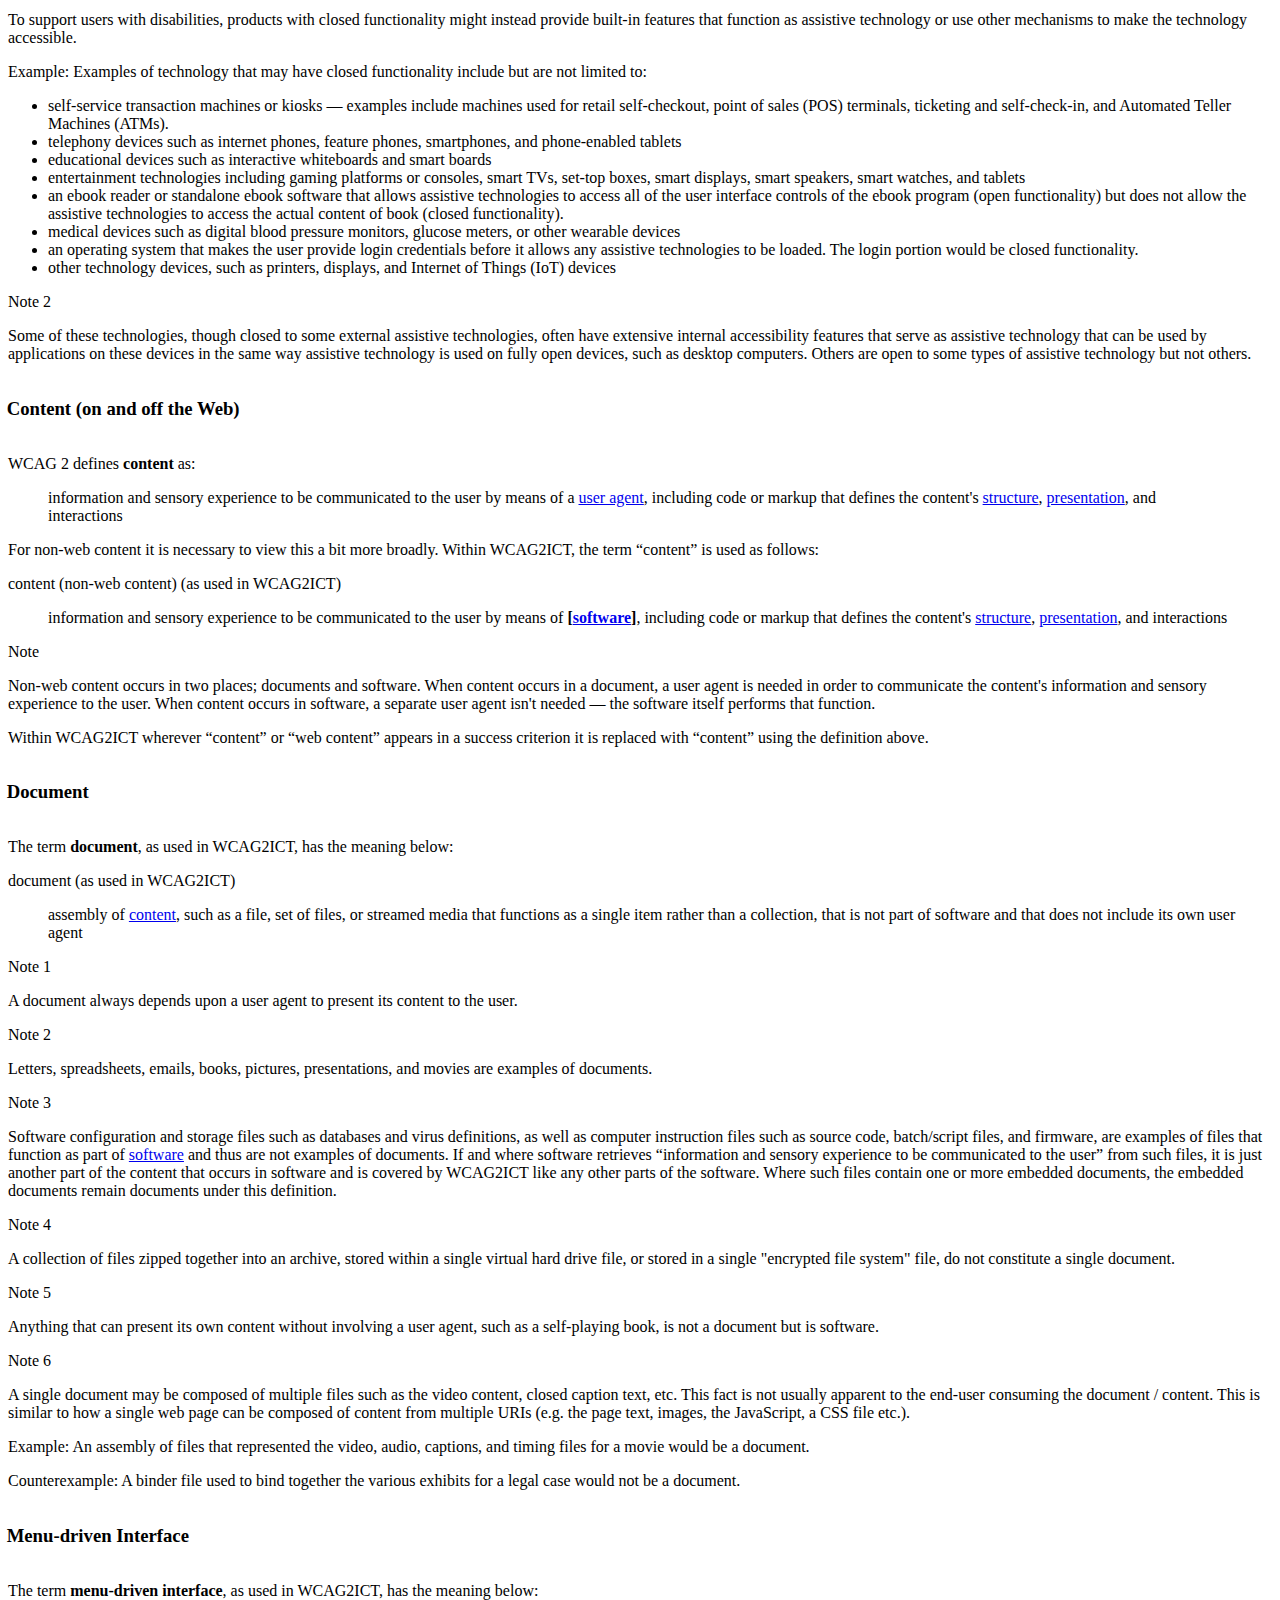
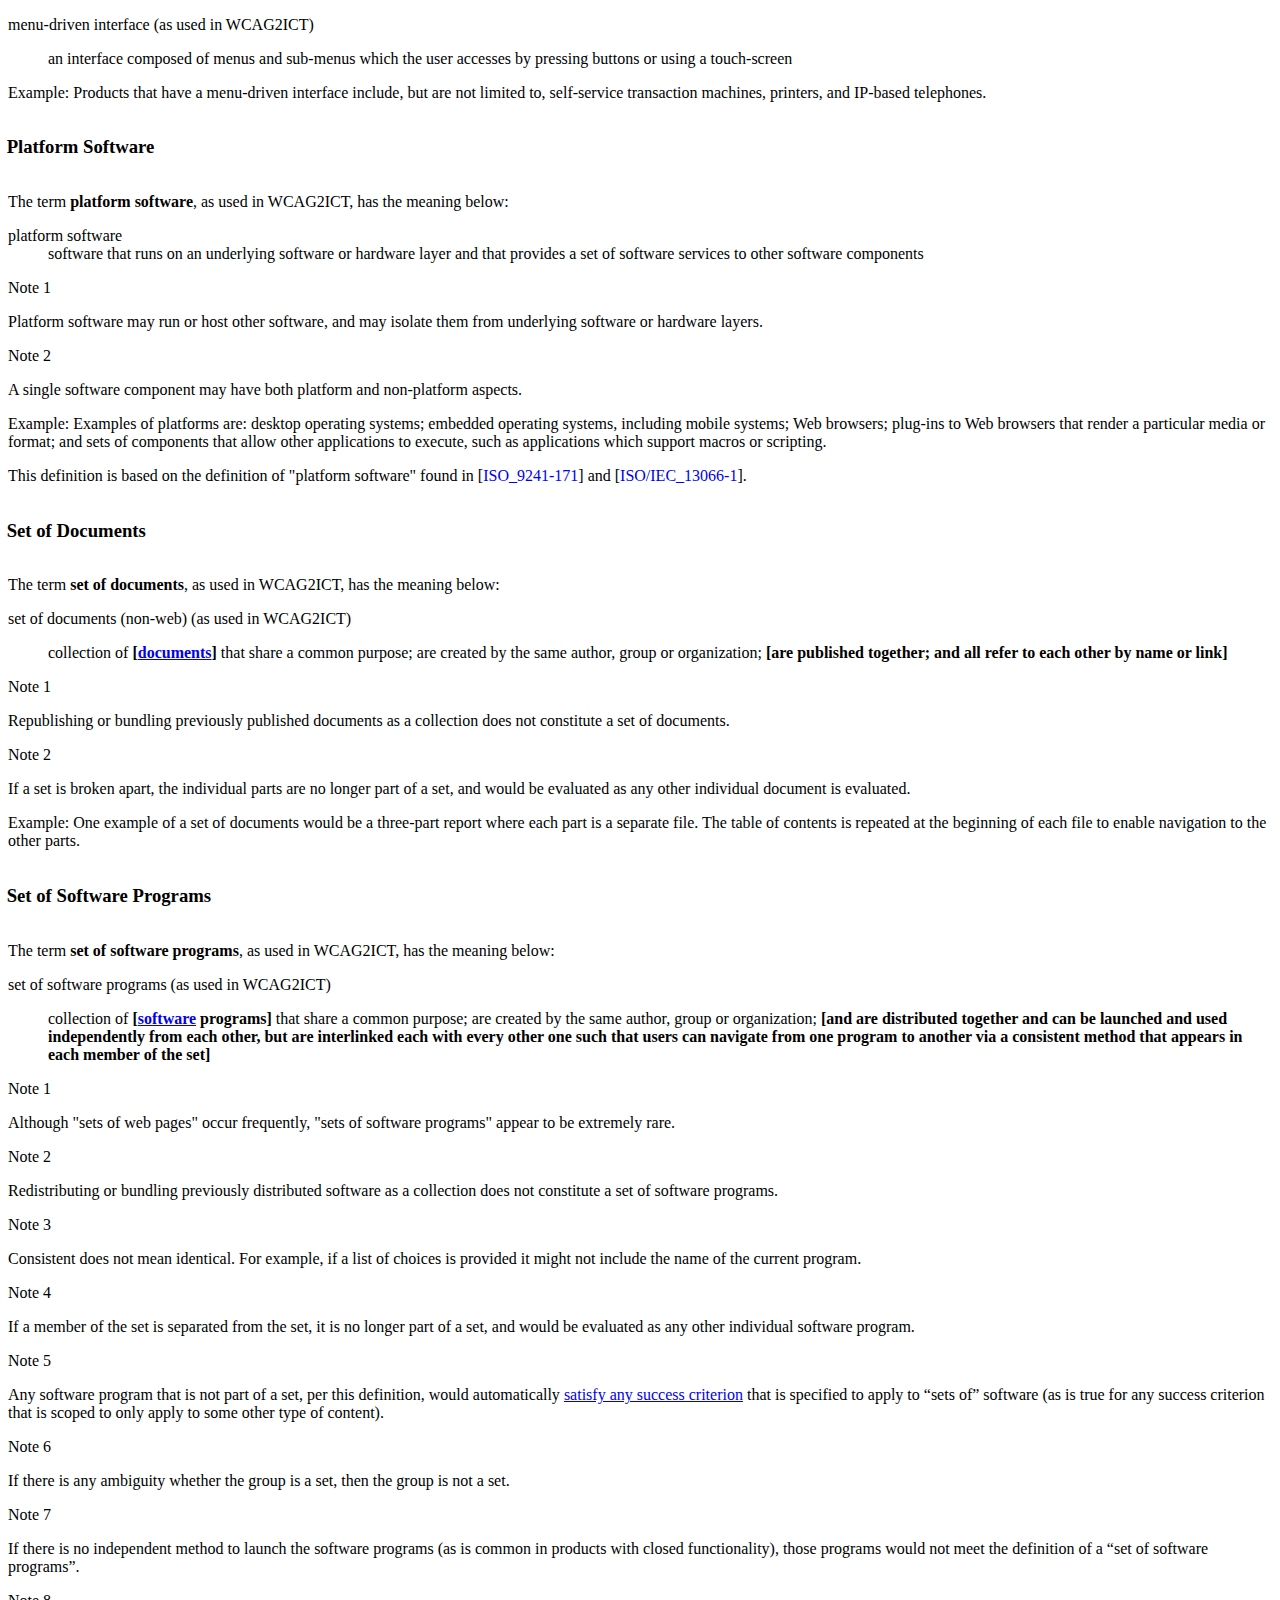
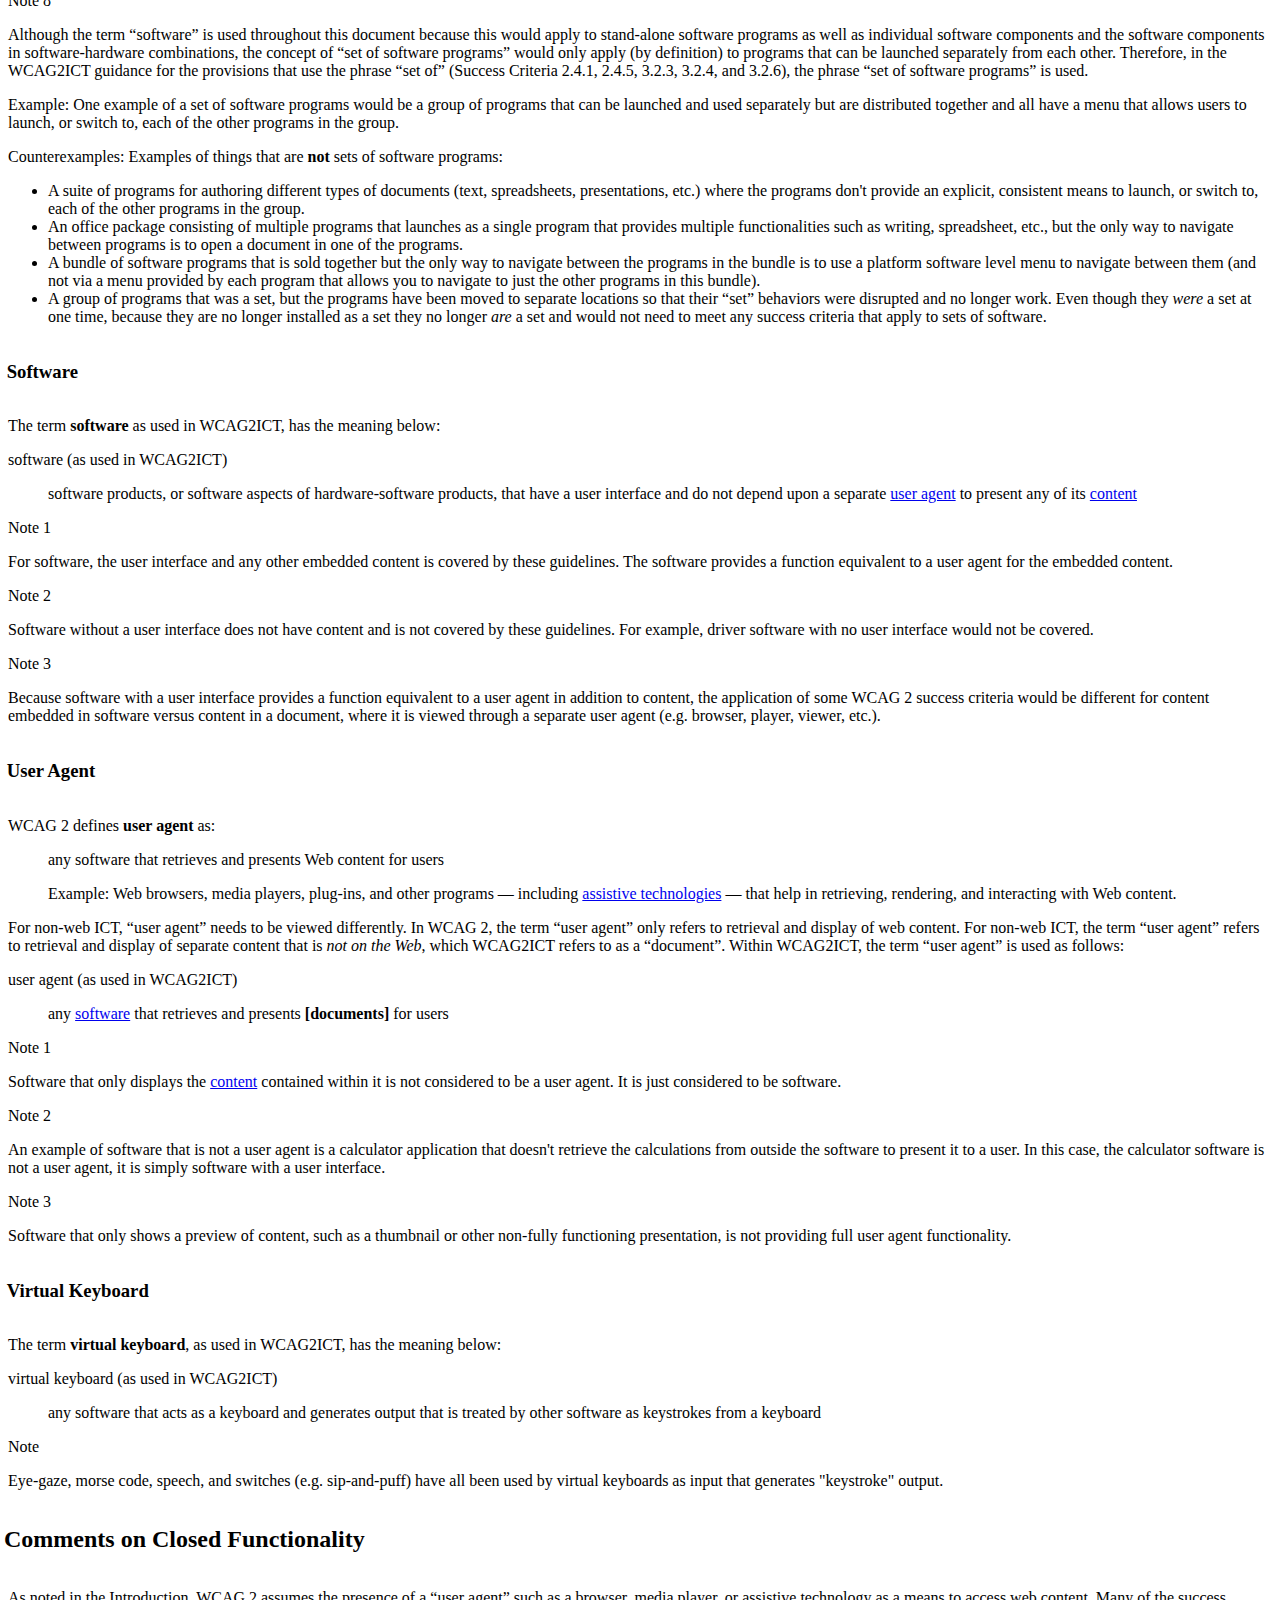
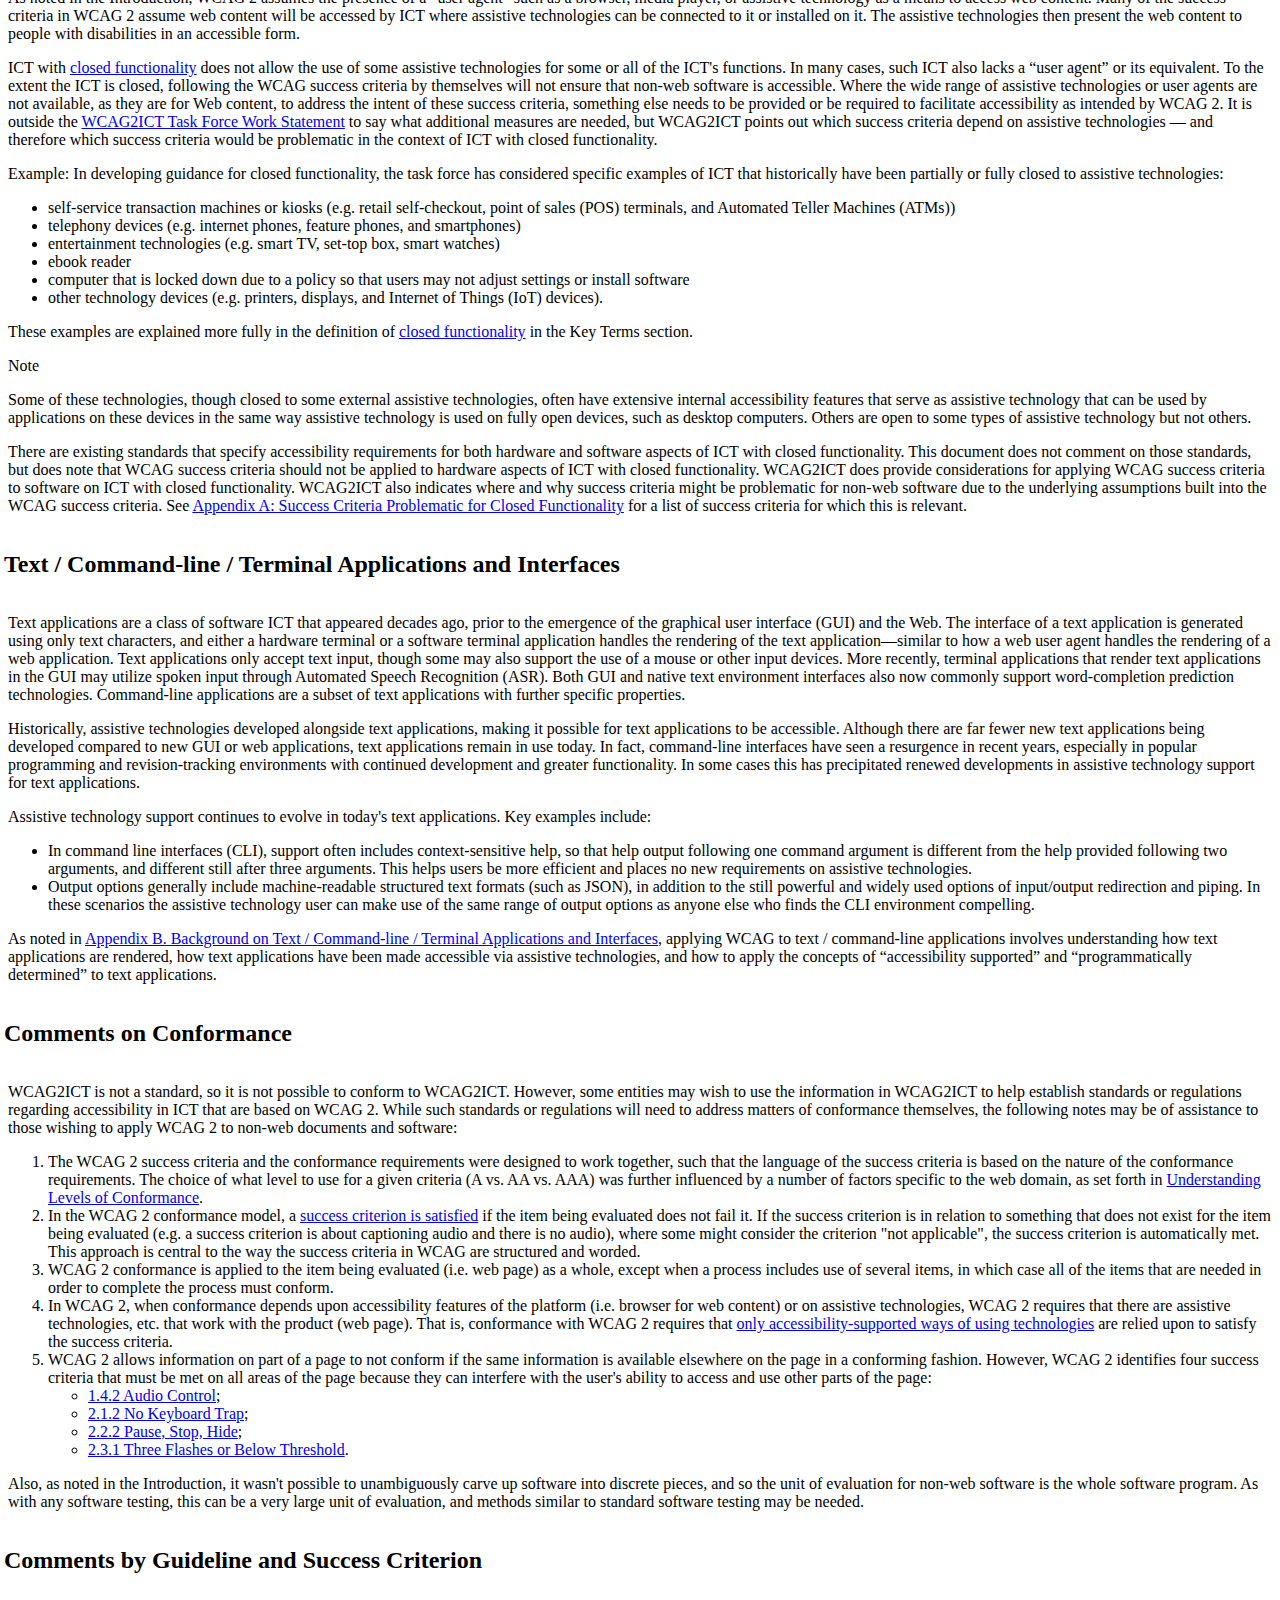
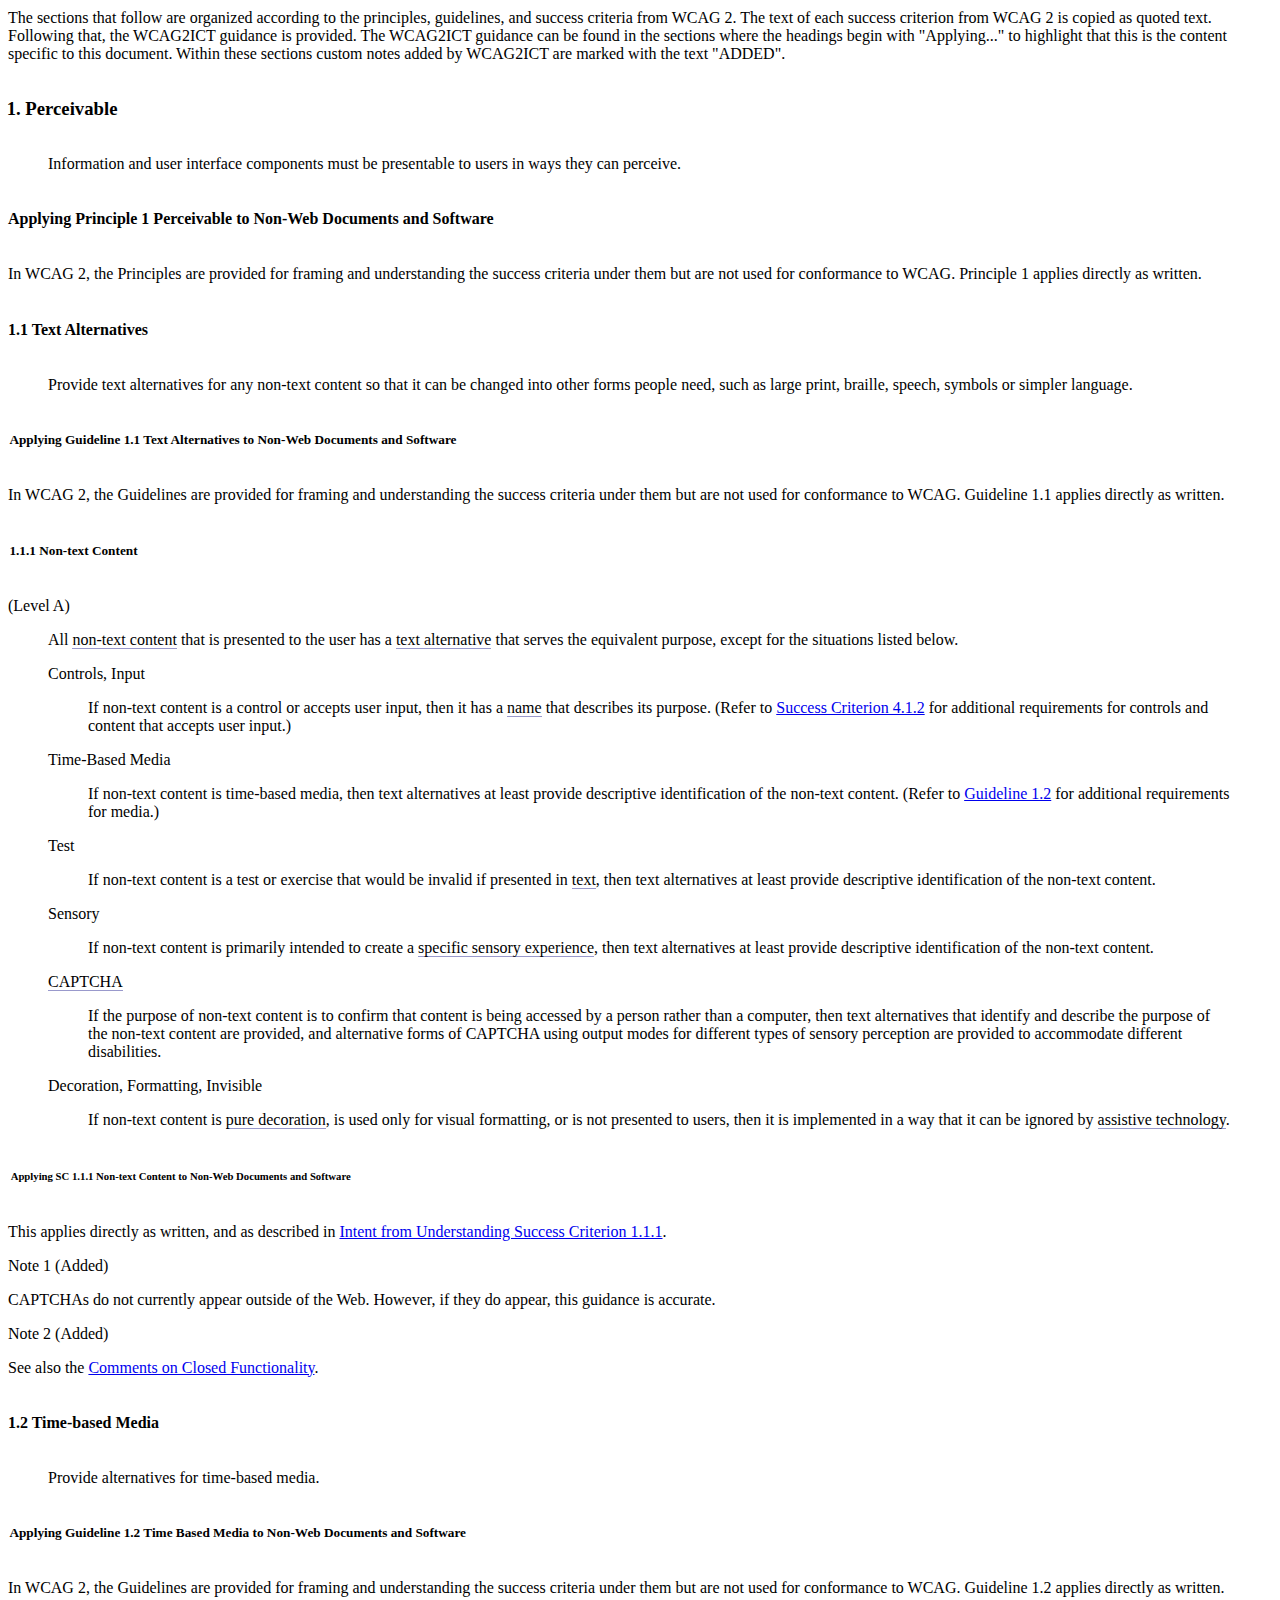
==== commit 05a806de: "update platform from ubuntu-20.04 to ubuntu-latest (#616)" ====
--- a/index.html
+++ b/index.html
@@ -89,7 +89,7 @@
 <link rel="stylesheet" type="text/css" href="wcag2ict.css">
 	
 <meta name="color-scheme" content="light">
-<meta name="revision" content="b0ffa2363f1827299fc66d0d751edf97fa78ec42">
+<meta name="revision" content="6b4ec80c6679ea19b05dc0c4dd5ecd6634143556">
 <meta name="description" content="This document, “Guidance on Applying WCAG 2 to Non-Web Information and Communications Technologies (WCAG2ICT)” describes how the Web Content Accessibility Guidelines (WCAG) versions 2.0 [WCAG20], 2.1 [WCAG21], and 2.2 [WCAG22] principles, guidelines, and success criteria can be applied to non-web Information and Communications Technologies (ICT), specifically to non-web documents and software. It provides informative guidance (guidance that is not normative and does not set requirements).">
 <style>
 var{position:relative;cursor:pointer}
@@ -212,16 +212,16 @@
     }
   },
   "lint": false,
-  "gitRevision": "b0ffa2363f1827299fc66d0d751edf97fa78ec42",
-  "publishISODate": "2025-01-16T00:00:00.000Z",
-  "generatedSubtitle": "W3C Editor's Draft 16 January 2025"
+  "gitRevision": "6b4ec80c6679ea19b05dc0c4dd5ecd6634143556",
+  "publishISODate": "2025-02-17T00:00:00.000Z",
+  "generatedSubtitle": "W3C Editor's Draft 17 February 2025"
 }</script>
 <link rel="stylesheet" href="https://www.w3.org/StyleSheets/TR/2021/W3C-ED"></head>
 	<body class="h-entry informative"><div class="head">
     <p class="logos"><a class="logo" href="https://www.w3.org/"><img crossorigin="" alt="W3C" height="48" src="https://www.w3.org/StyleSheets/TR/2021/logos/W3C" width="72">
   </a></p>
     <h1 id="title" class="title">Guidance on Applying WCAG 2 to Non-Web Information and Communications Technologies (WCAG2ICT)</h1> 
-    <p id="w3c-state"><a href="https://www.w3.org/standards/types#ED">W3C Editor's Draft</a> <time class="dt-published" datetime="2025-01-16">16 January 2025</time></p>
+    <p id="w3c-state"><a href="https://www.w3.org/standards/types#ED">W3C Editor's Draft</a> <time class="dt-published" datetime="2025-02-17">17 February 2025</time></p>
     <details open="">
       <summary>More details about this document</summary>
       <dl>
@@ -1101,7 +1101,7 @@
 <div class="note" role="note" id="issue-container-generatedID-97"><div role="heading" class="note-title marker" id="h-note-97" aria-level="7"><span>Note 2 (Added)</span></div><div class="wcag2ict">
     
 <p>Although not required by this success criterion, ensuring that individual windows or screens have a title (where that title describes the topic or purpose) addresses the user needs identified in the Understanding Success Criterion 2.4.2 Intent section, and is generally considered a best practice.</p></div></div><p></p>
-<div class="note" role="note" id="issue-container-generatedID-98"><div role="heading" class="note-title marker" id="h-note-98" aria-level="7"><span>Note 3</span></div><div class="">
+<div class="note" role="note" id="issue-container-generatedID-98"><div role="heading" class="note-title marker" id="h-note-98" aria-level="7"><span>Note 3 (Added)</span></div><div class="wcag2ict">
     
 <p>See also the <a href="#comments-on-closed-functionality">Comments on Closed Functionality</a>.</p></div></div><p></p>
 </section></section><section id="focus-order"><div class="header-wrapper"><h5 id="x6-2-5-4-focus-order">2.4.3 Focus Order</h5><a class="self-link" href="#focus-order" aria-label="Permalink for Section 2.4.3 Focus Order"></a></div><p>(Level A)</p><blockquote class="wcag-quote">  <p>If a <a class="internalDFN" data-link-type="dfn" href="https://www.w3.org/TR/wcag22/#dfn-web-page-s" id="ref-for-dfn-web-page-s-5" title="a non-embedded resource obtained from a single URI using HTTP plus any other resources that are used in the rendering or intended to be rendered together with it by a user agent">Web page</a> can be <a class="internalDFN" data-link-type="dfn" href="https://www.w3.org/TR/wcag22/#dfn-navigated-sequentially" id="ref-for-dfn-navigated-sequentially-1" title="navigated in the order defined for advancing focus (from one element to the next) using a keyboard interface">navigated sequentially</a> and the navigation sequences affect meaning or operation, focusable components receive       focus in an order that preserves meaning and operability.    </p>  </blockquote>
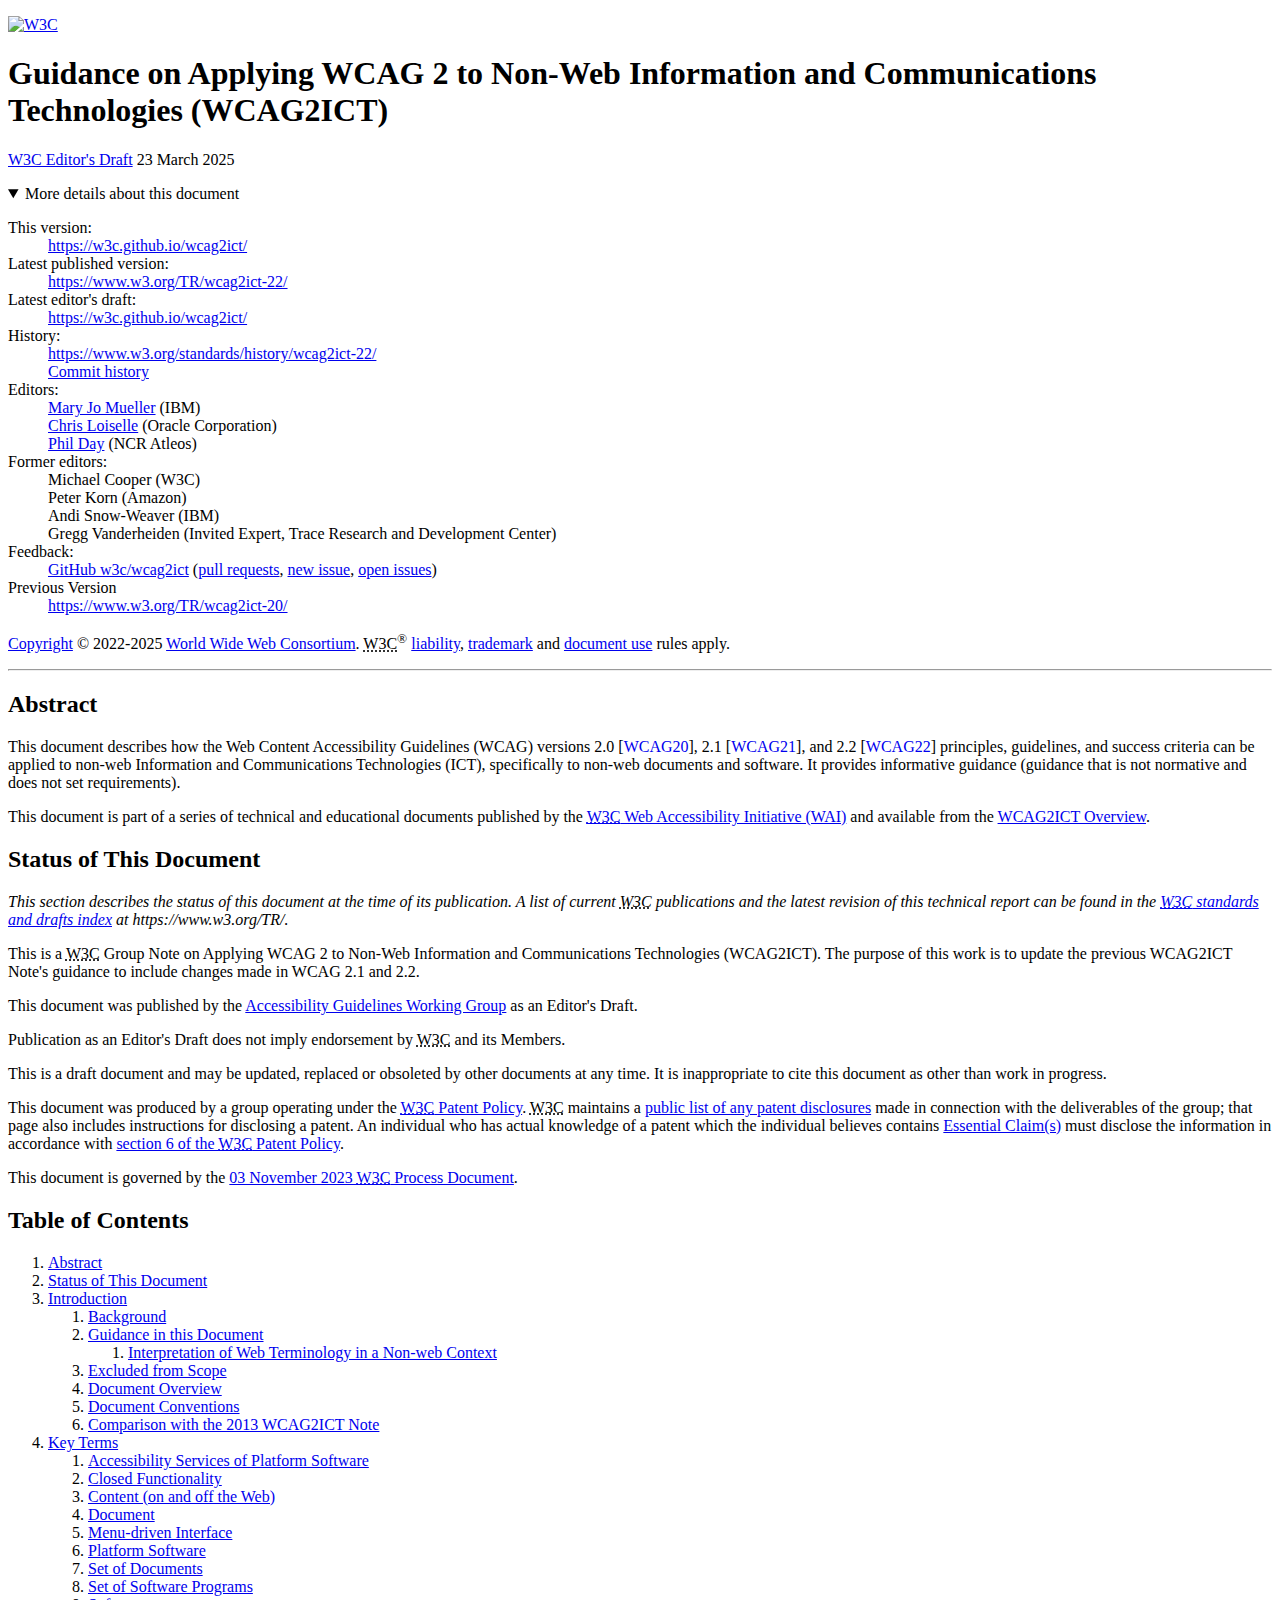
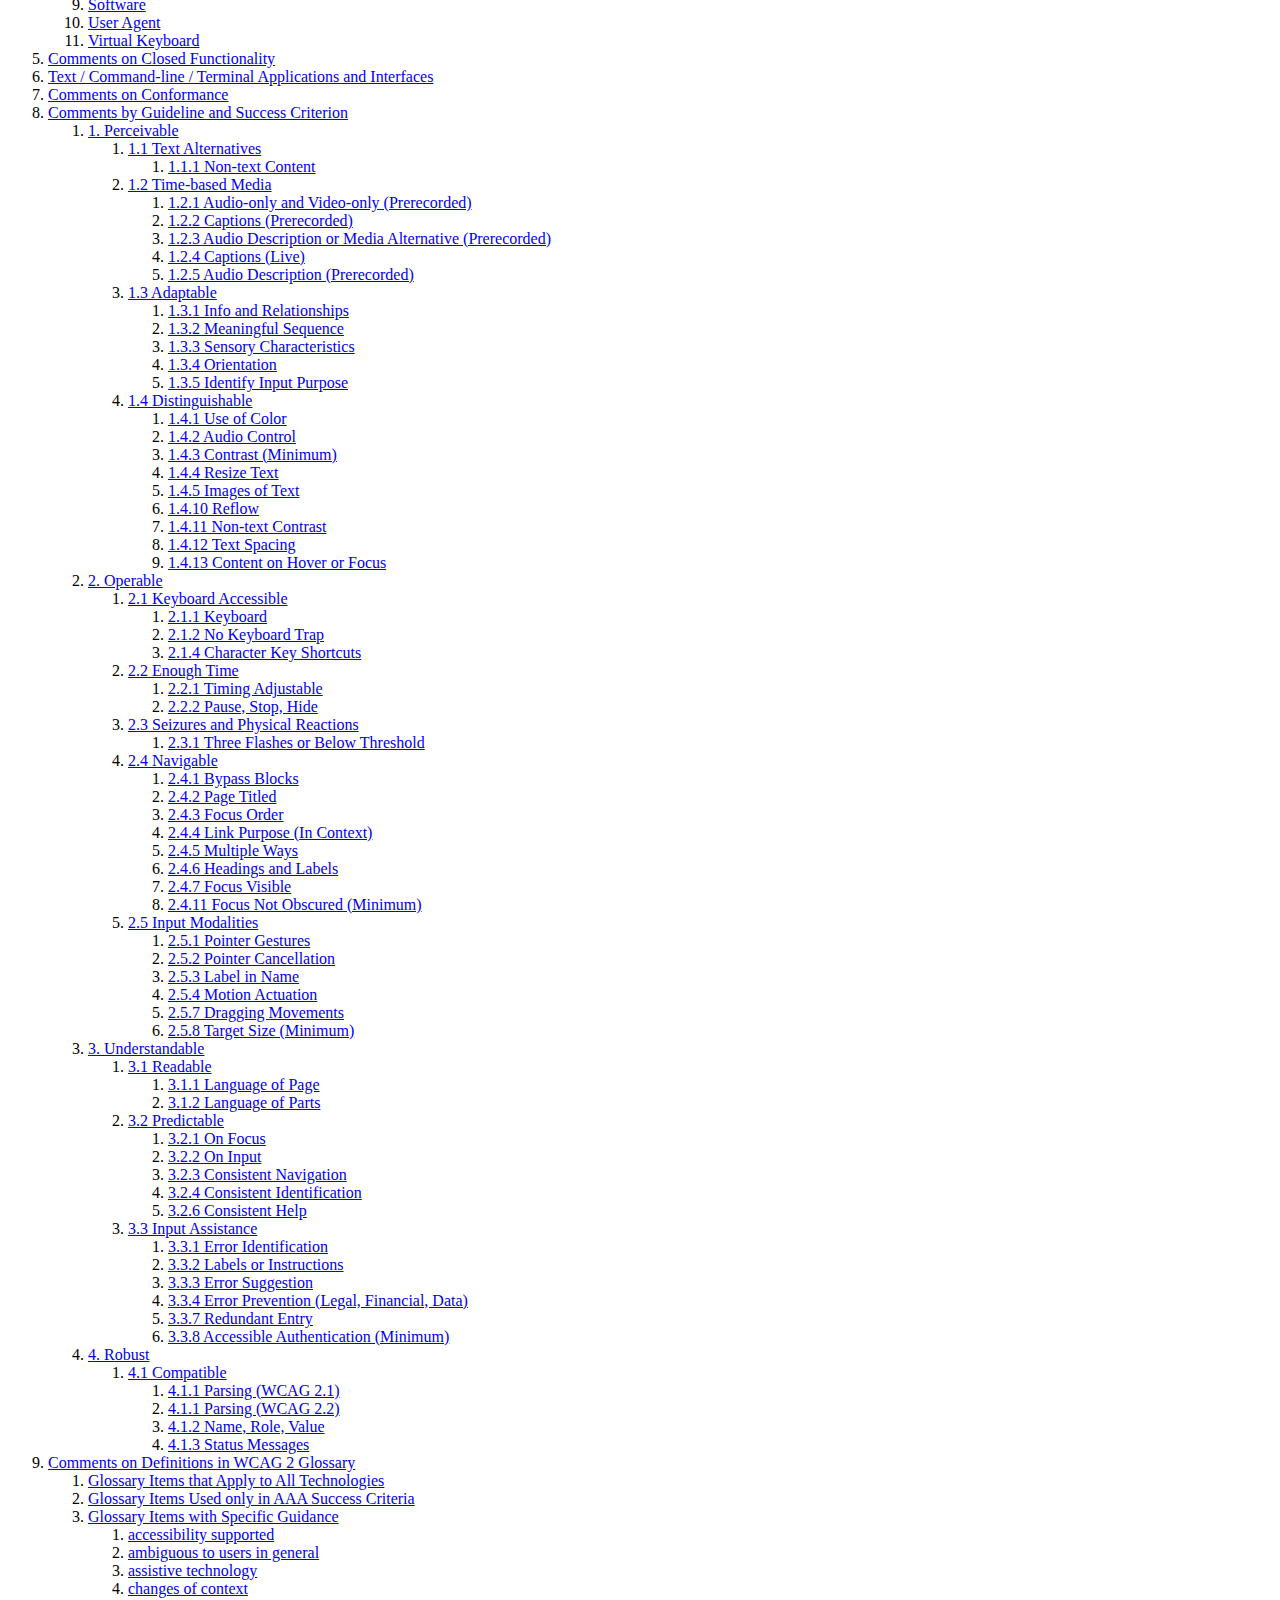
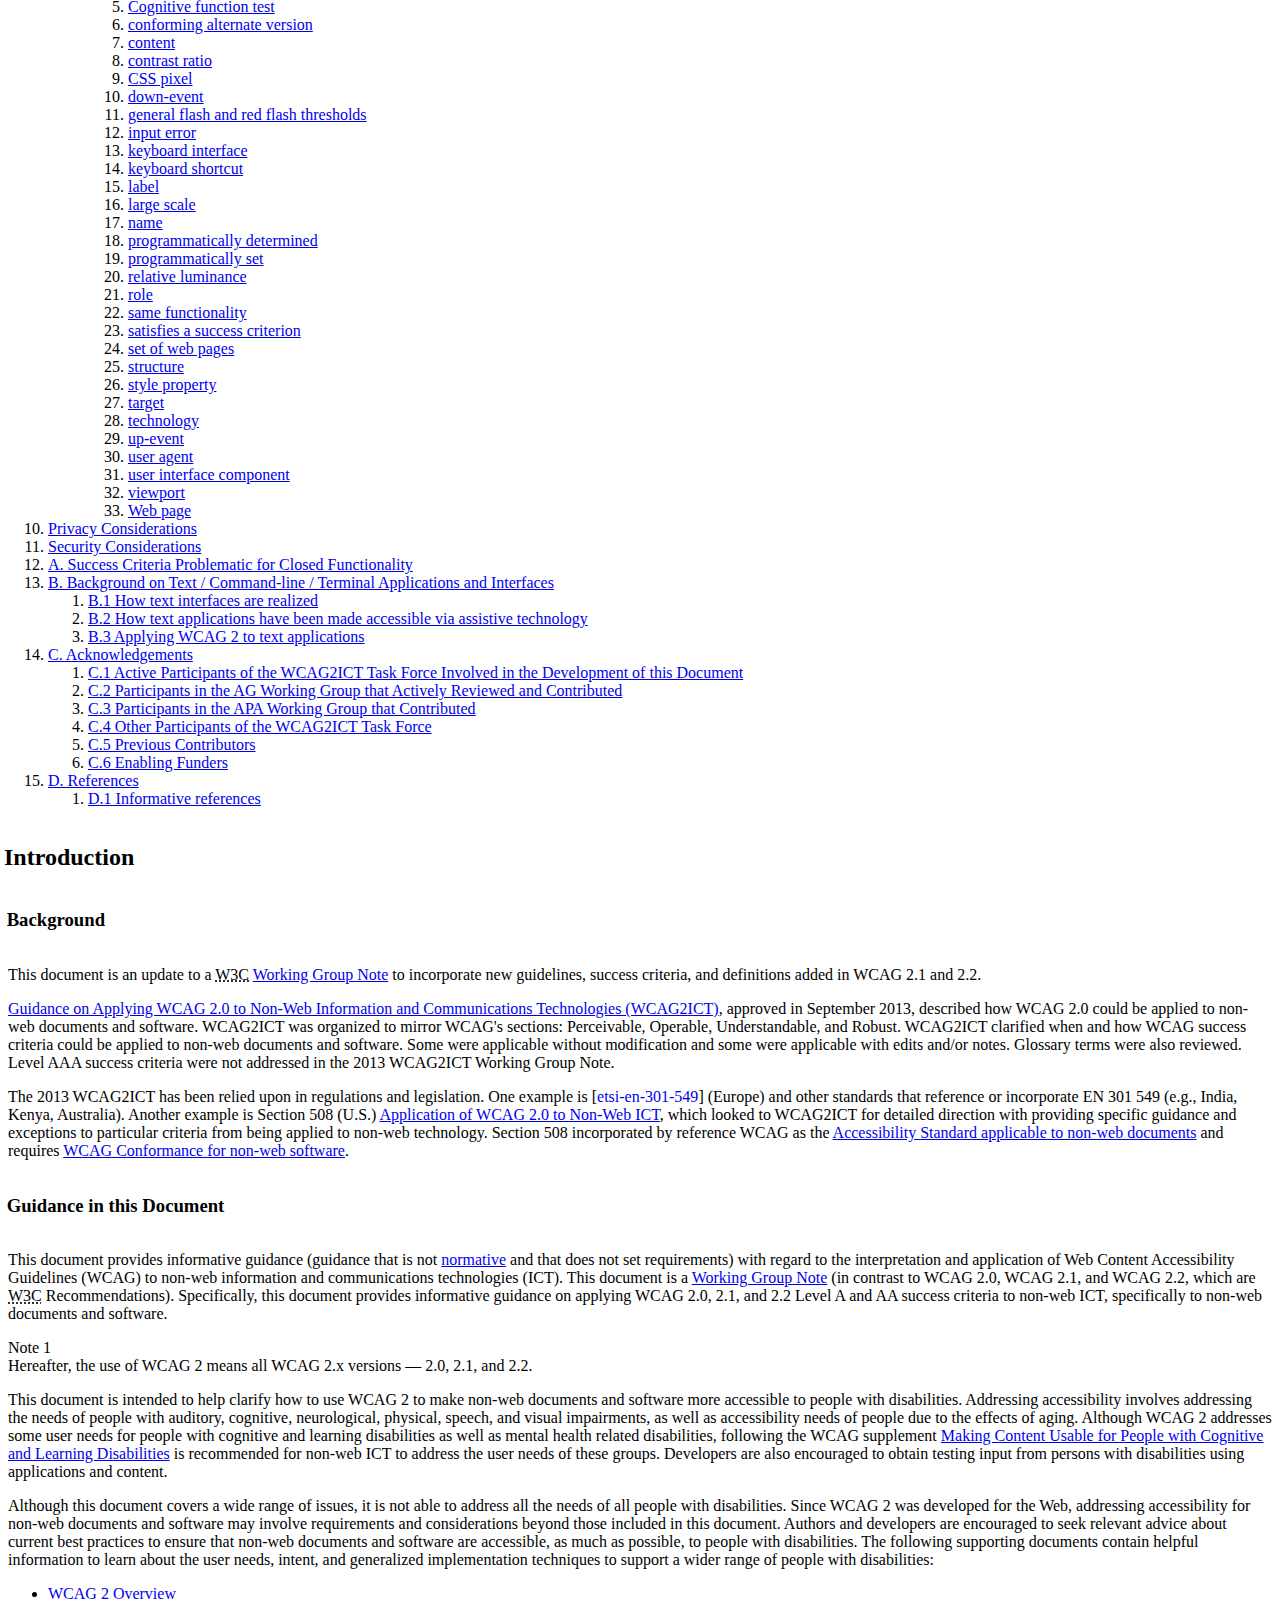
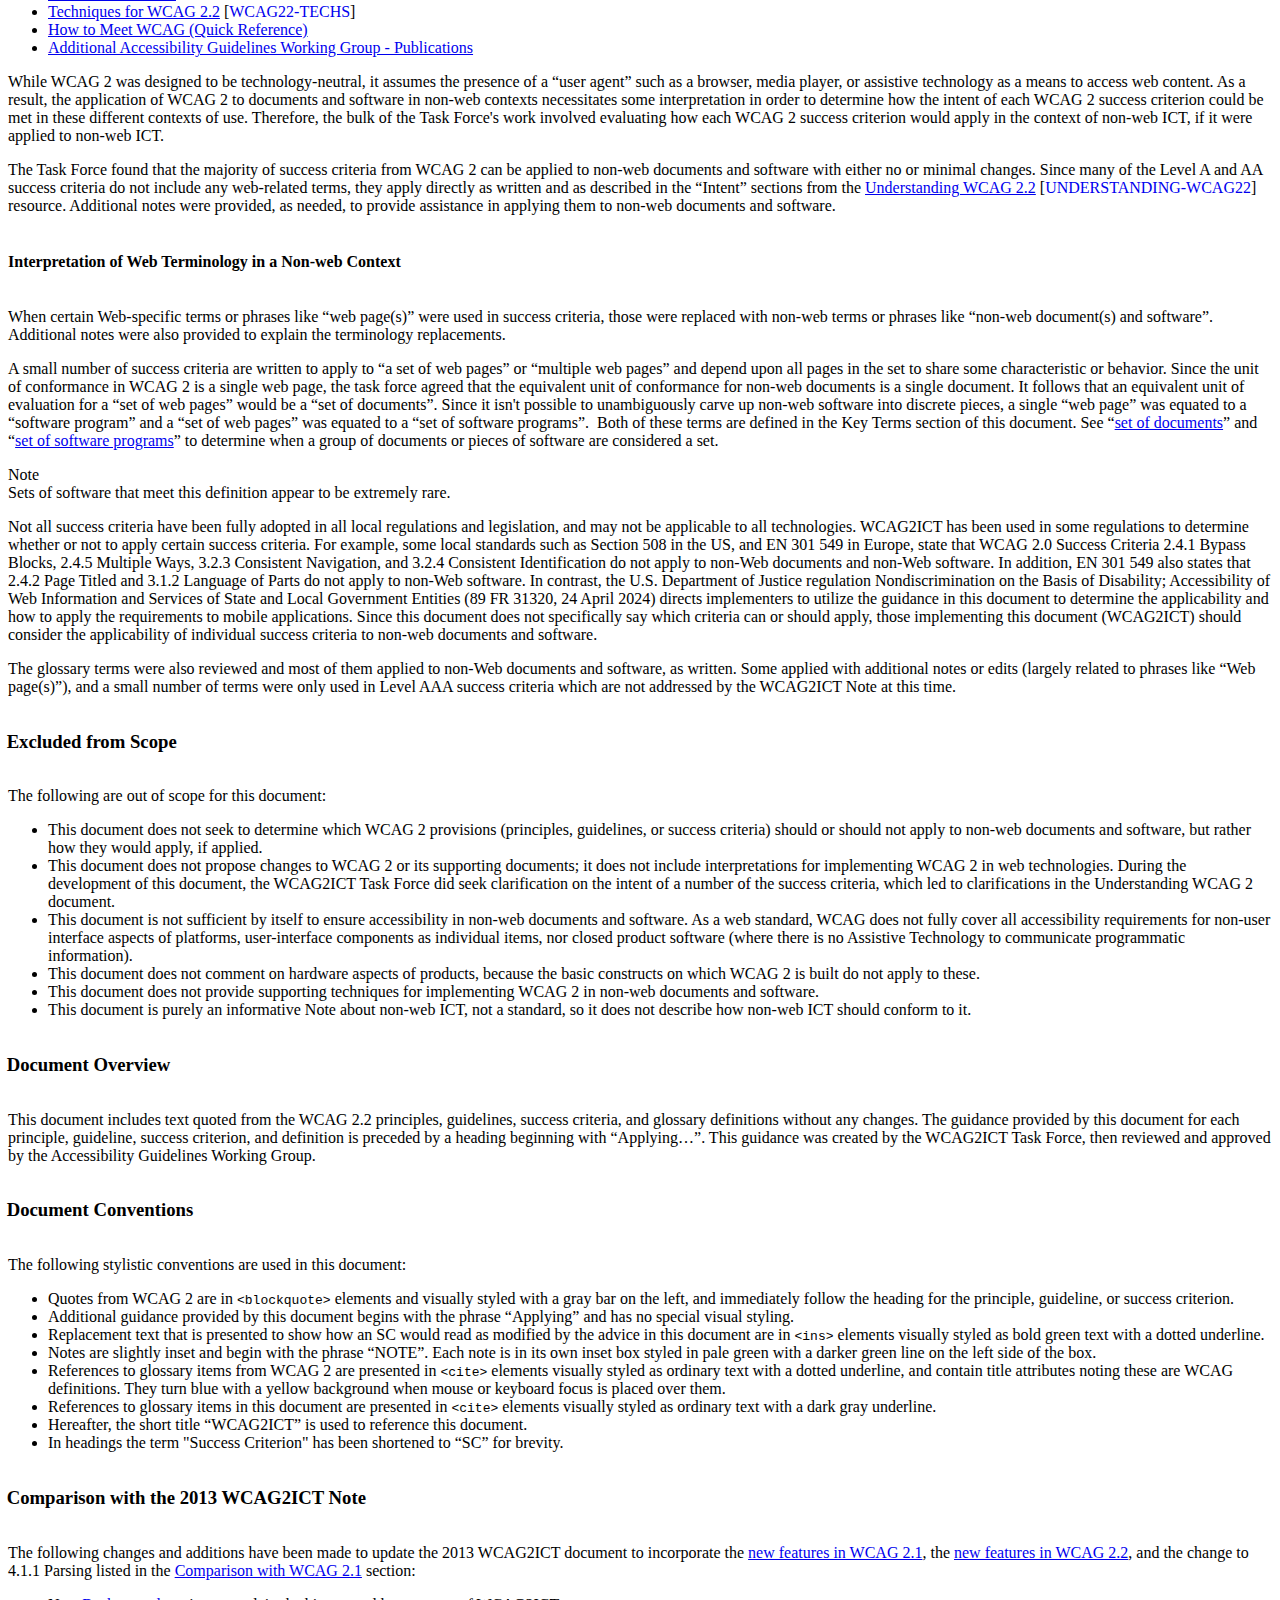
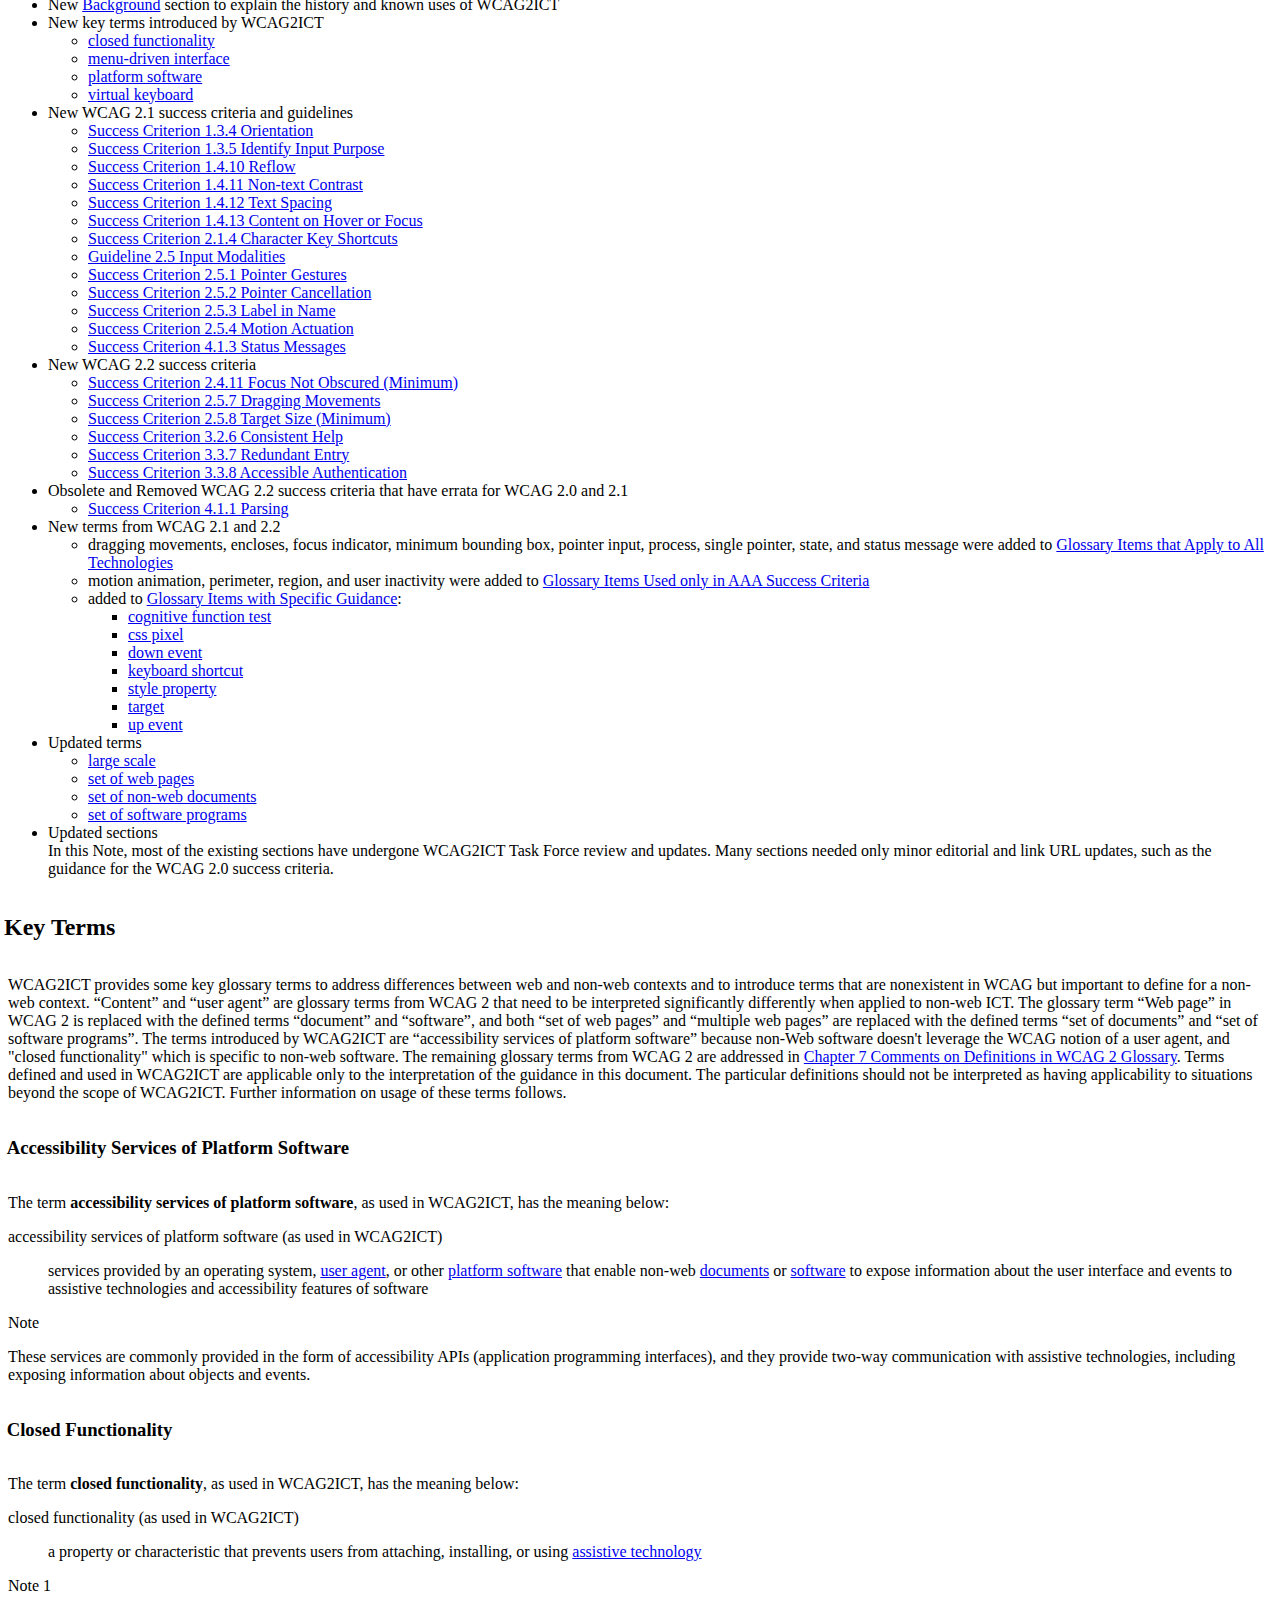
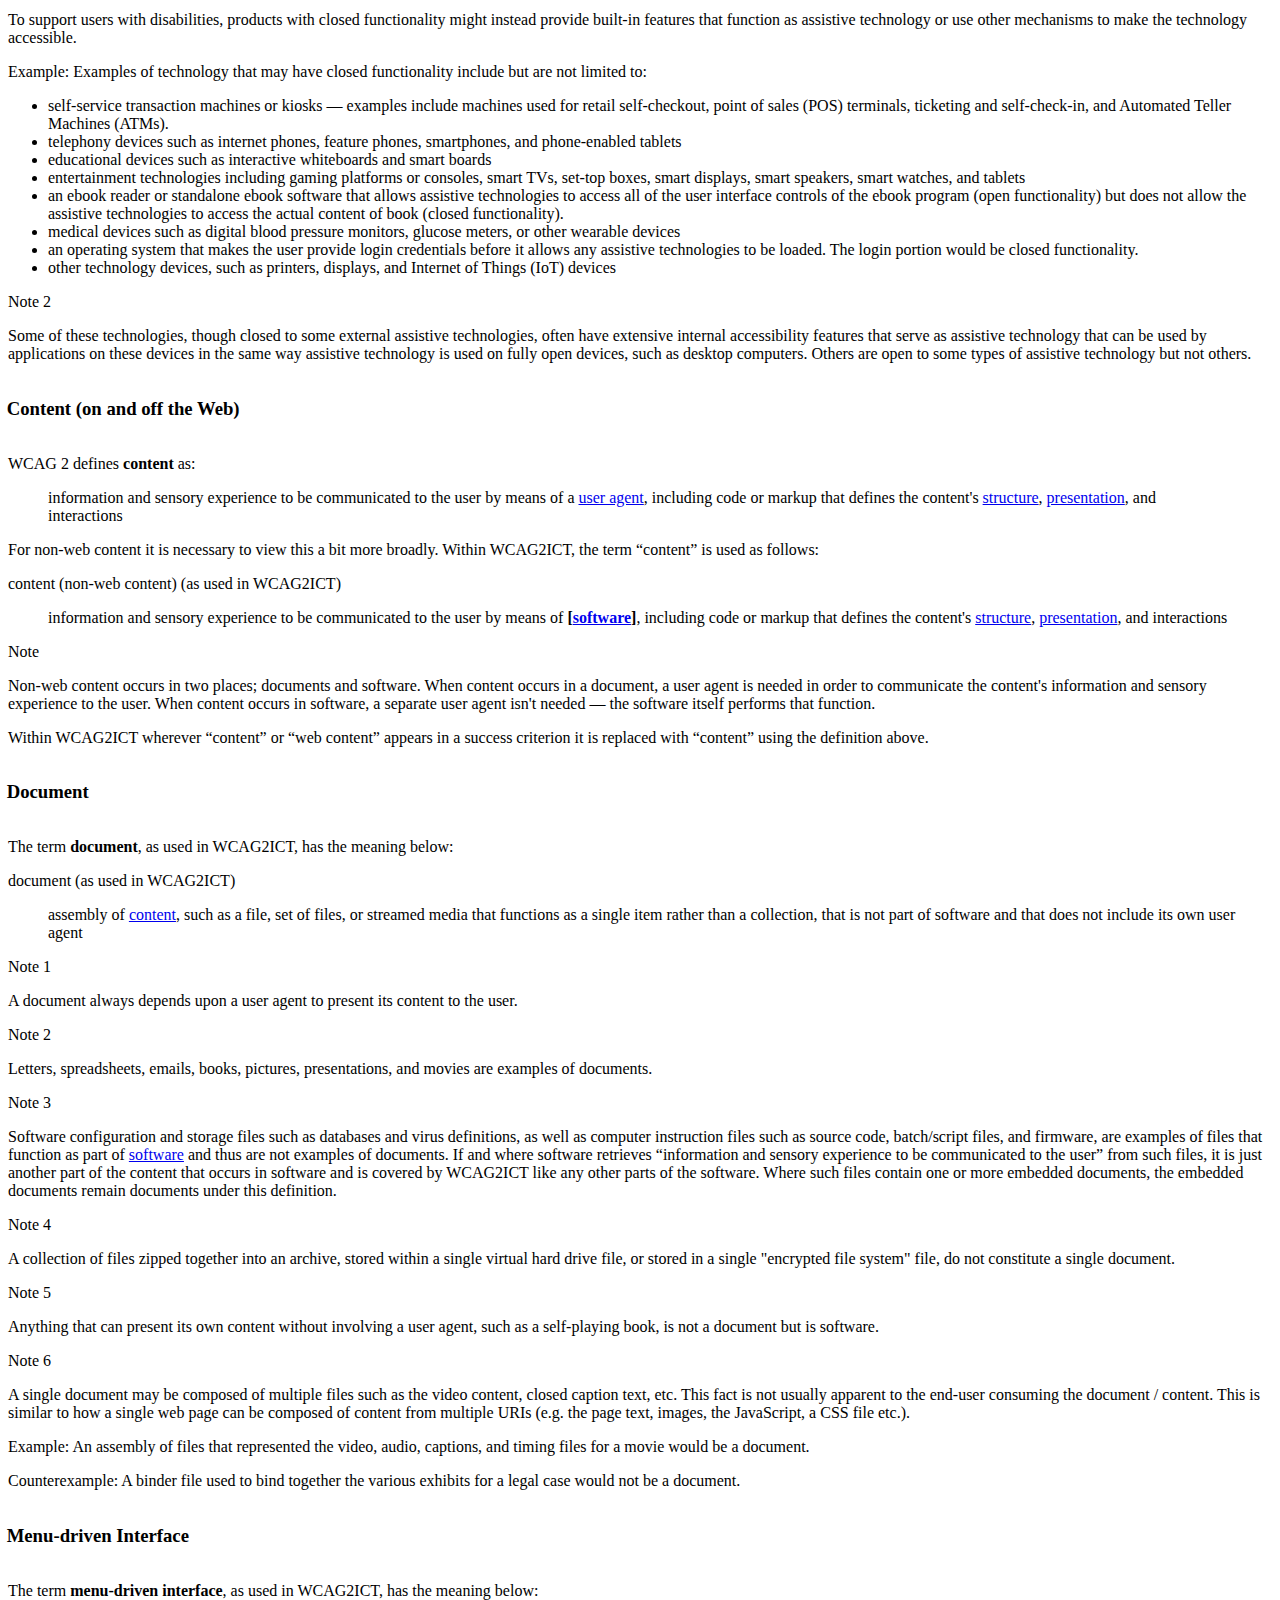
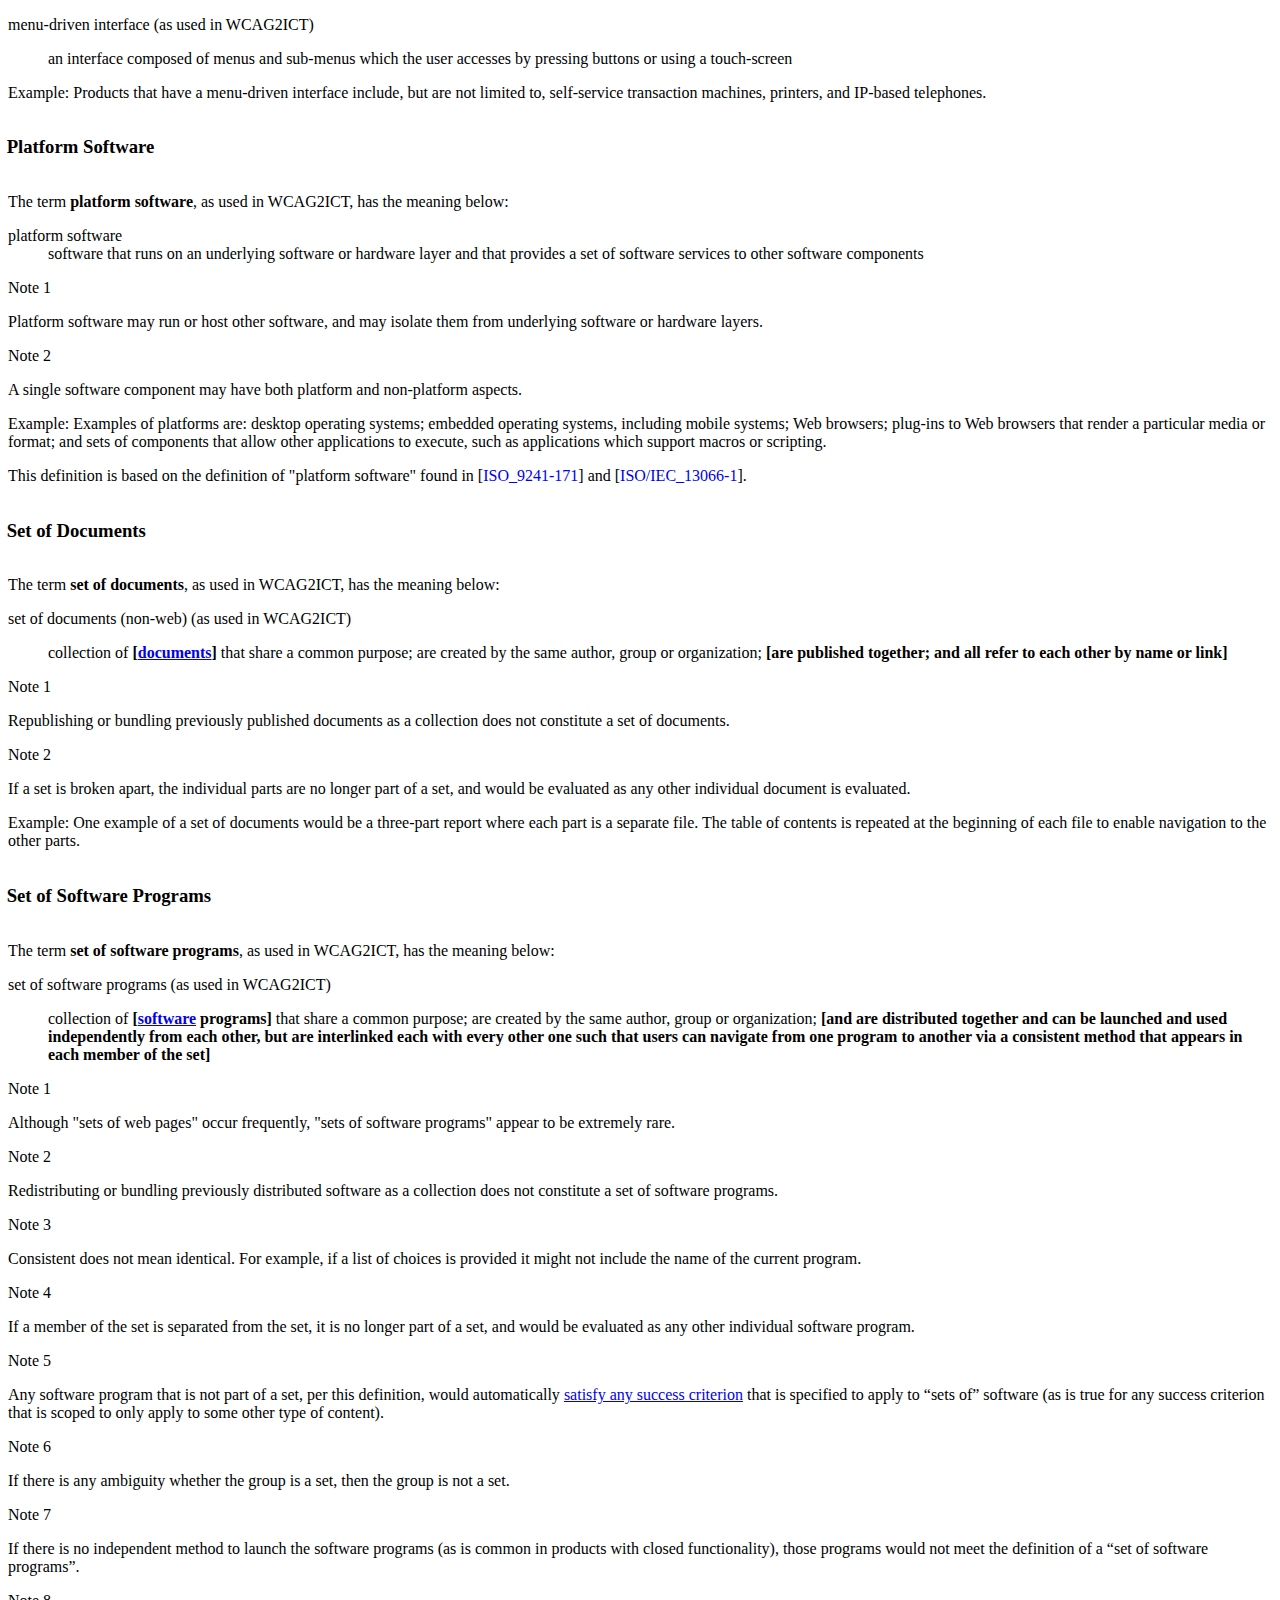
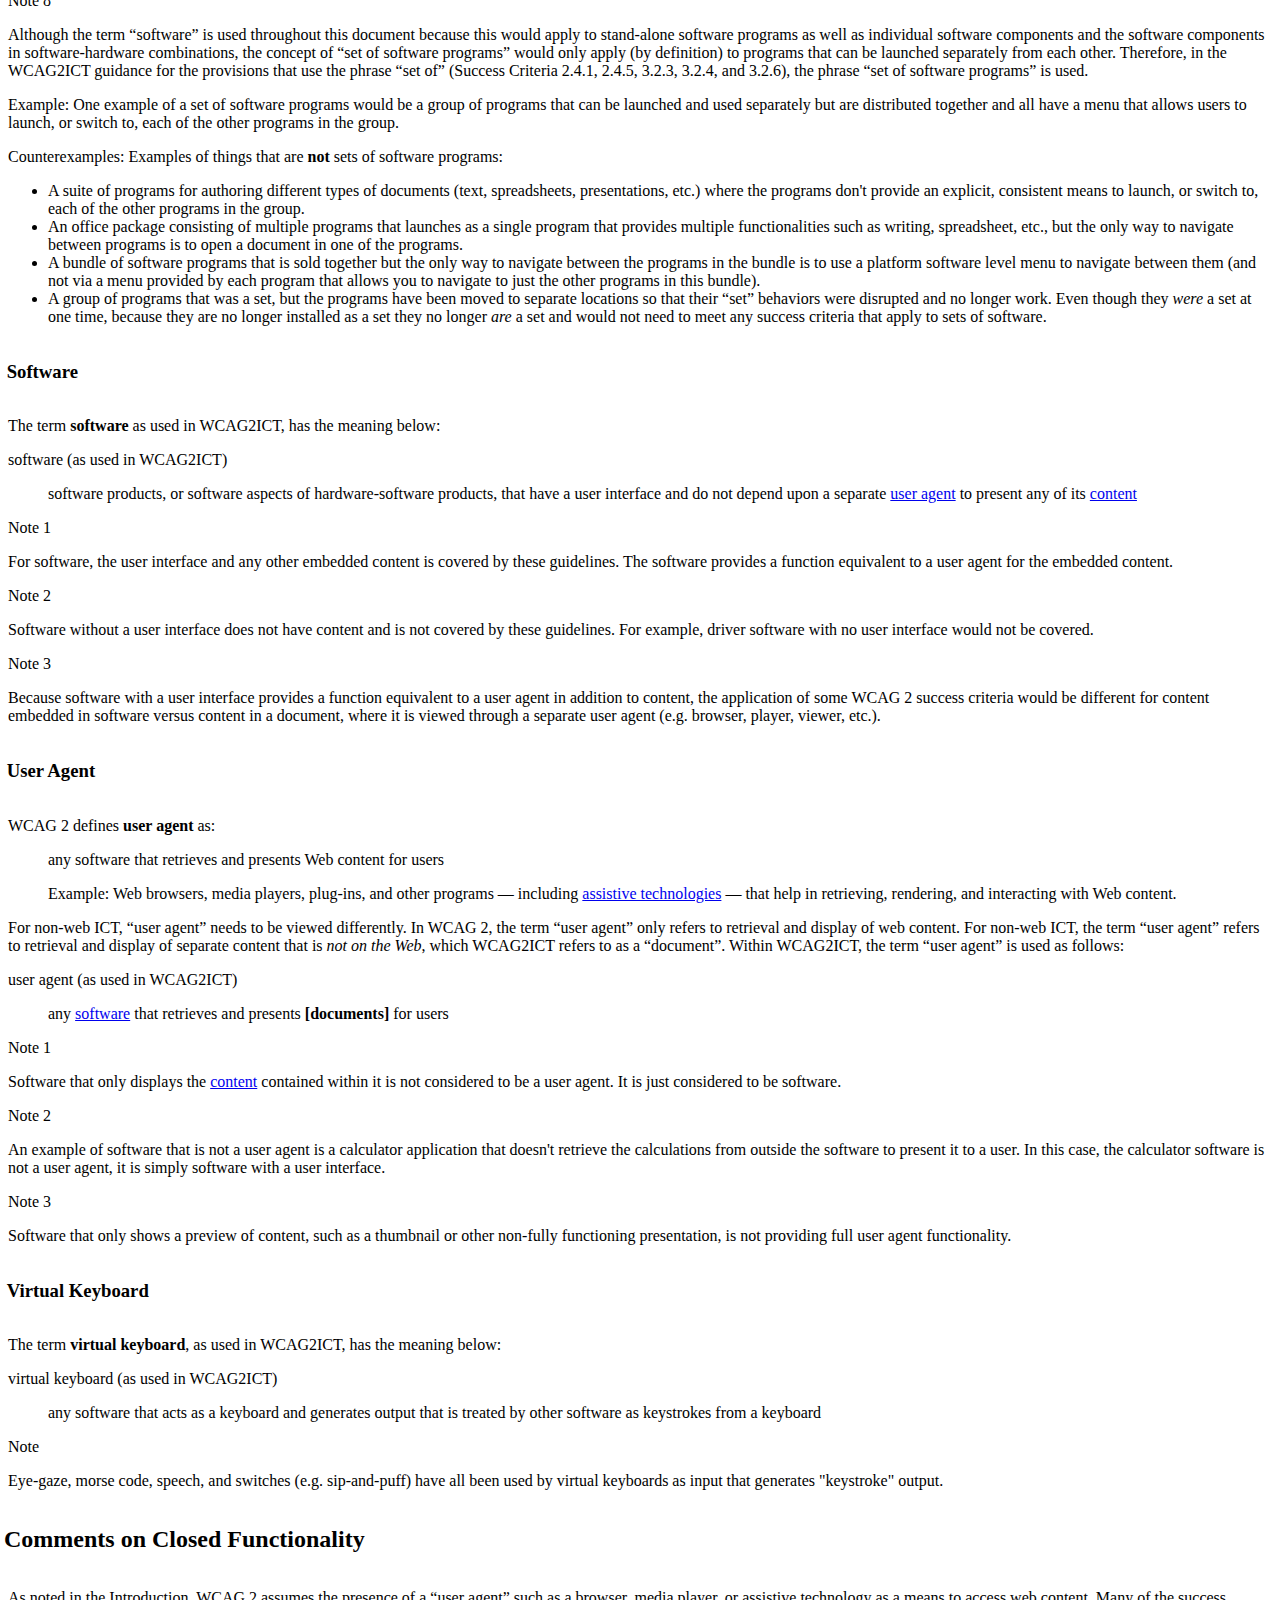
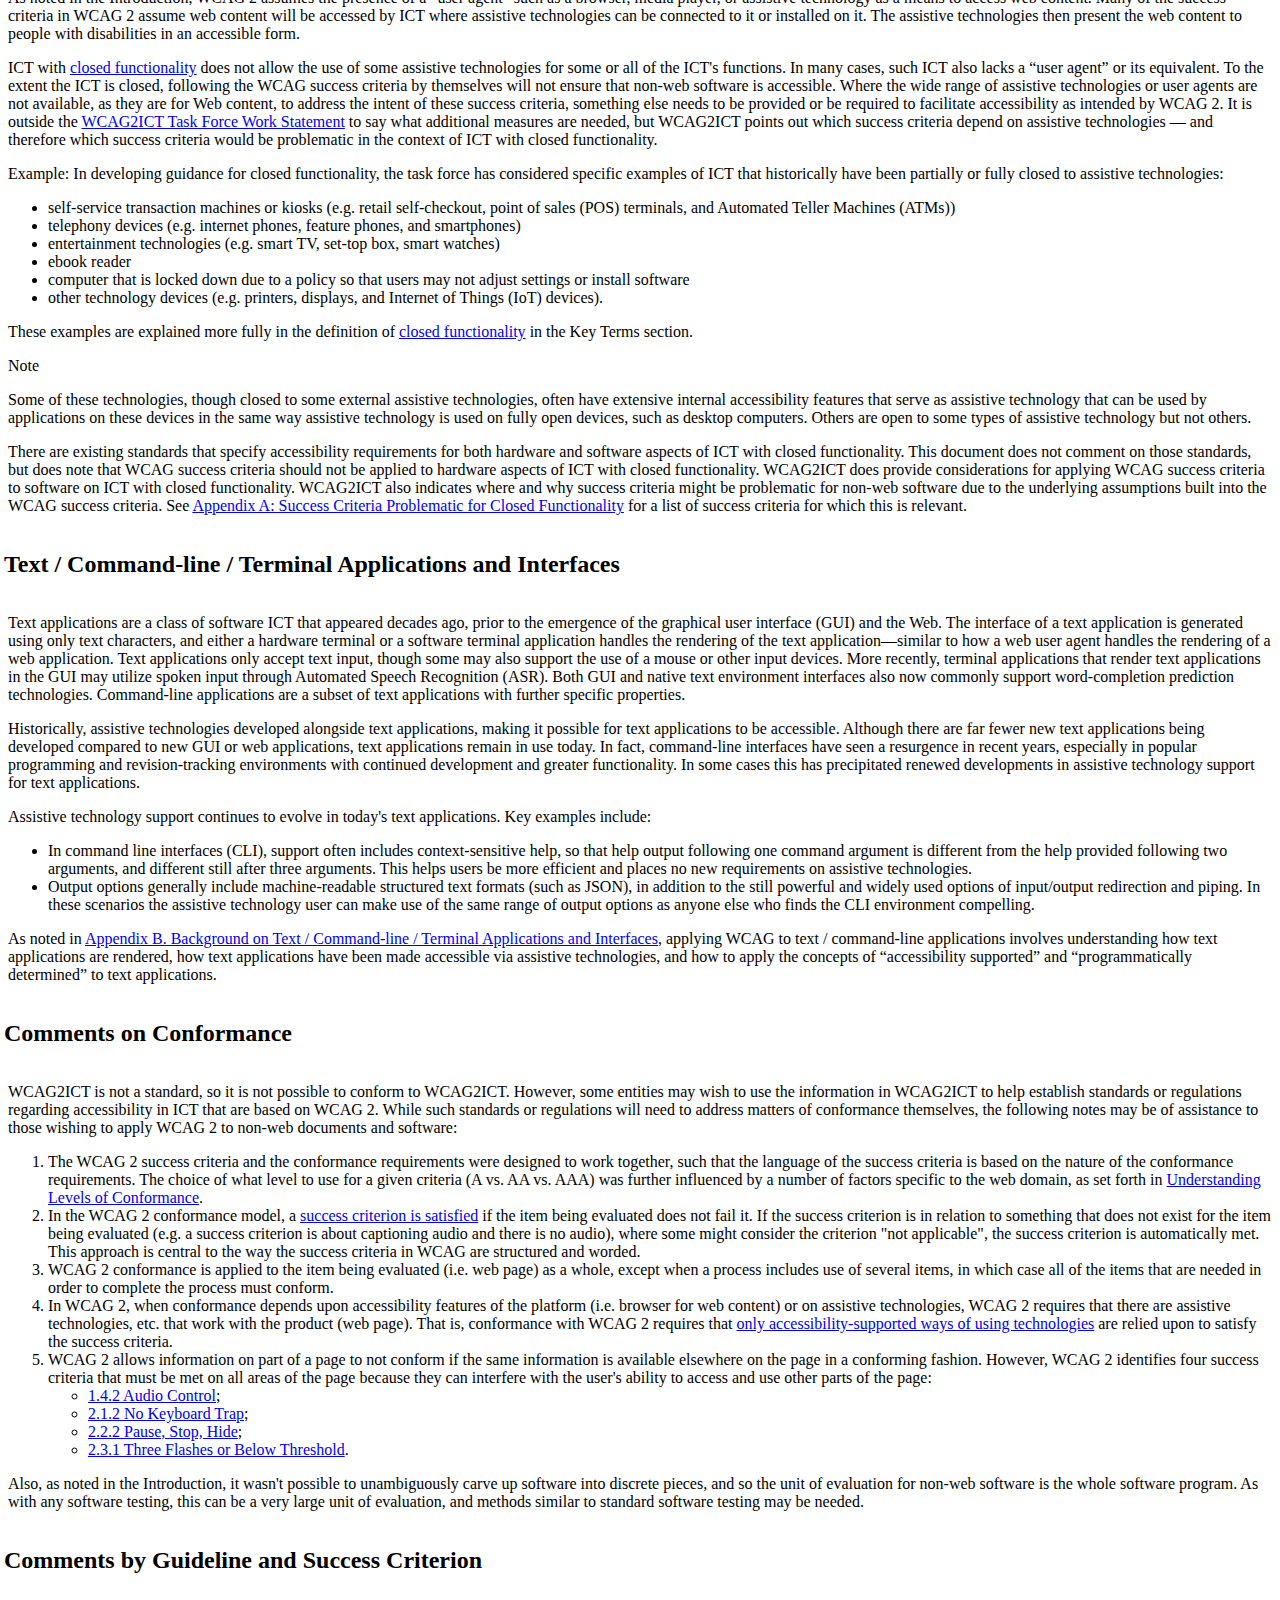
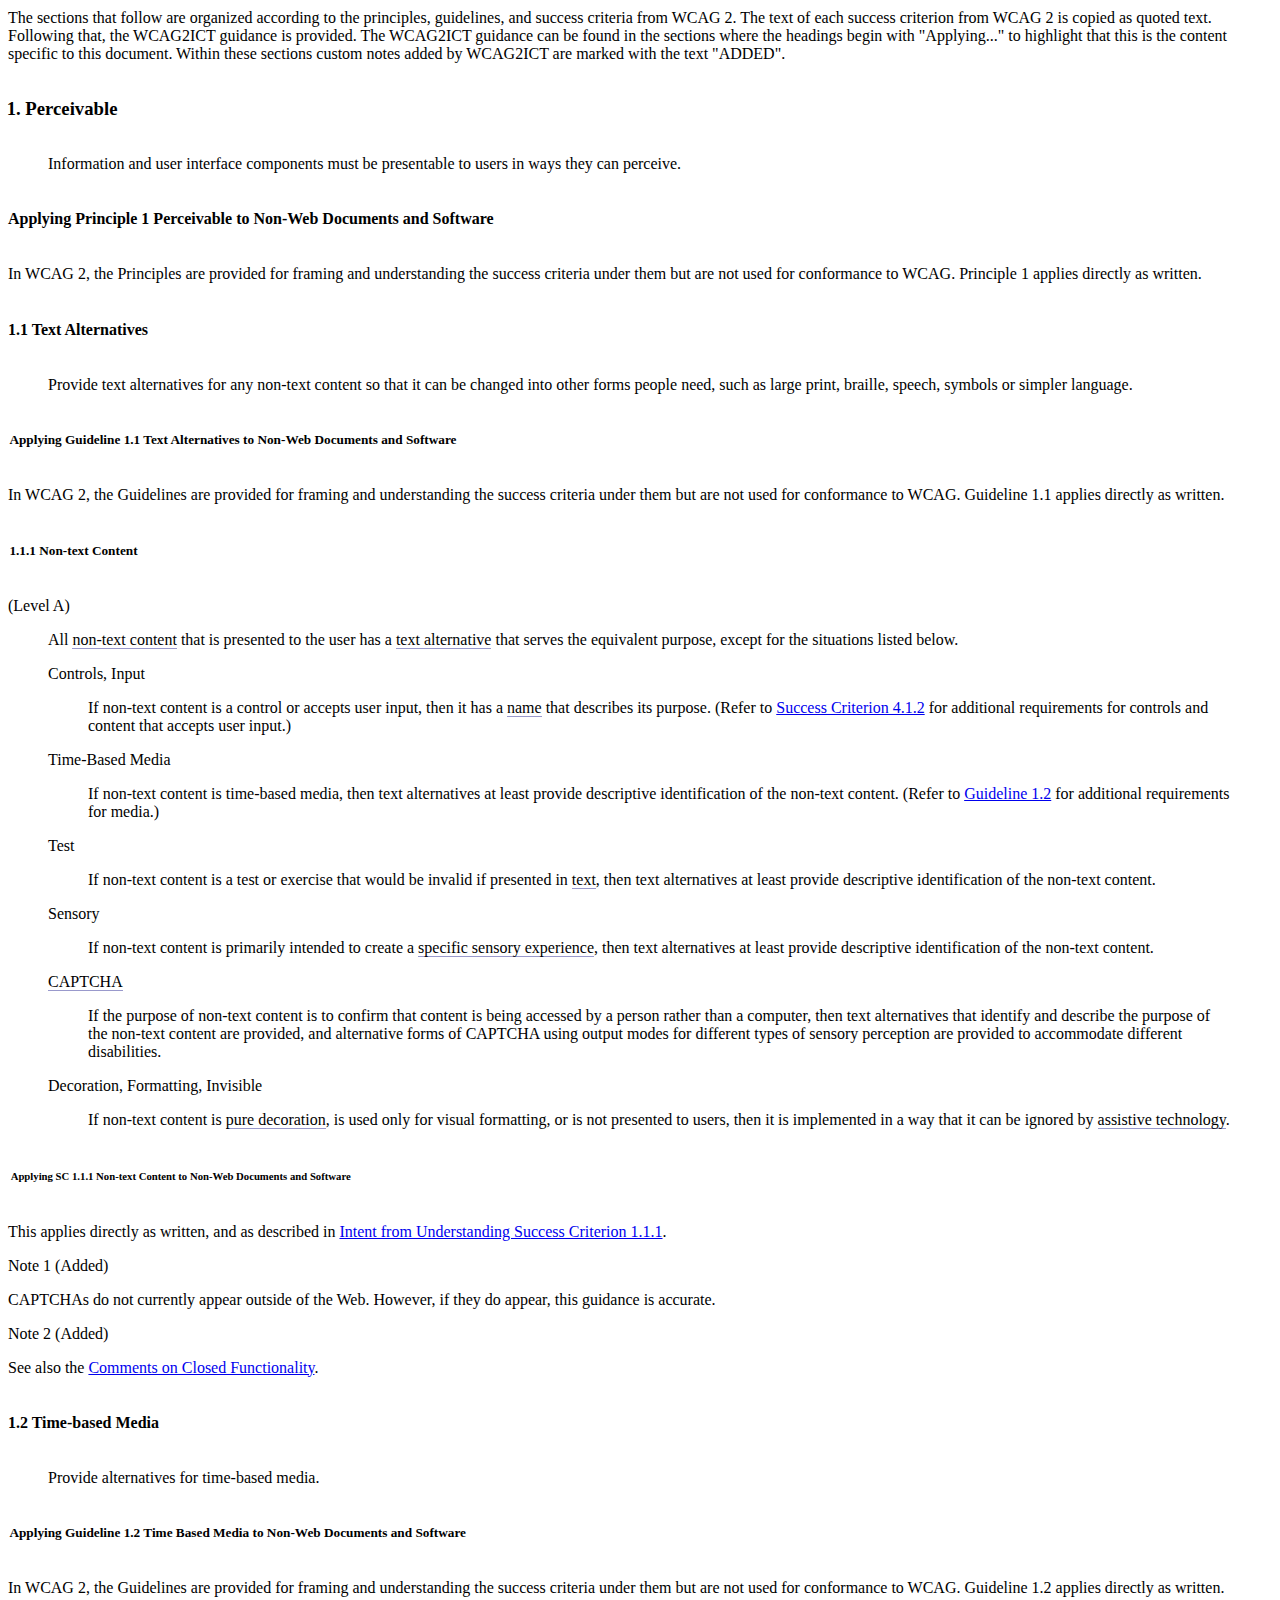
==== commit 675002d5: "Remove document title from Abstract" ====
--- a/index.html
+++ b/index.html
@@ -1,6 +1,6 @@
 <!DOCTYPE html><html lang="en"><head>
 <meta charset="utf-8">
-<meta name="generator" content="ReSpec 35.2.2">
+<meta name="generator" content="ReSpec 35.3.0">
 <meta name="viewport" content="width=device-width, initial-scale=1, shrink-to-fit=no">
 <style>
 .issue-label{text-transform:initial}
@@ -89,8 +89,25 @@
 <link rel="stylesheet" type="text/css" href="wcag2ict.css">
 	
 <meta name="color-scheme" content="light">
-<meta name="revision" content="6b4ec80c6679ea19b05dc0c4dd5ecd6634143556">
-<meta name="description" content="This document, “Guidance on Applying WCAG 2 to Non-Web Information and Communications Technologies (WCAG2ICT)” describes how the Web Content Accessibility Guidelines (WCAG) versions 2.0 [WCAG20], 2.1 [WCAG21], and 2.2 [WCAG22] principles, guidelines, and success criteria can be applied to non-web Information and Communications Technologies (ICT), specifically to non-web documents and software. It provides informative guidance (guidance that is not normative and does not set requirements).">
+<meta name="revision" content="bb3fb8371a284b9cda256552d8348209d1900c9e">
+<meta name="description" content="This document describes how the Web Content Accessibility Guidelines (WCAG) versions 2.0 [WCAG20], 2.1 [WCAG21], and 2.2 [WCAG22] principles, guidelines, and success criteria can be applied to non-web Information and Communications Technologies (ICT), specifically to non-web documents and software. It provides informative guidance (guidance that is not normative and does not set requirements).">
+<style>
+var:hover{text-decoration:underline;cursor:pointer}
+var.respec-hl{color:var(--color,#000);background-color:var(--bg-color);box-shadow:0 0 0 2px var(--bg-color)}
+@media (prefers-color-scheme:dark){
+var.respec-hl{filter:saturate(.9) brightness(.9)}
+}
+var.respec-hl-c1{--bg-color:#f4d200}
+var.respec-hl-c2{--bg-color:#ff87a2}
+var.respec-hl-c3{--bg-color:#96e885}
+var.respec-hl-c4{--bg-color:#3eeed2}
+var.respec-hl-c5{--bg-color:#eacfb6}
+var.respec-hl-c6{--bg-color:#82ddff}
+var.respec-hl-c7{--bg-color:#ffbcf2}
+@media print{
+var.respec-hl{background:0 0;color:#000;box-shadow:unset}
+}
+</style>
 <style>
 var{position:relative;cursor:pointer}
 var[data-type]::after,var[data-type]::before{position:absolute;left:50%;top:-6px;opacity:0;transition:opacity .4s;pointer-events:none}
@@ -212,16 +229,16 @@
     }
   },
   "lint": false,
-  "gitRevision": "6b4ec80c6679ea19b05dc0c4dd5ecd6634143556",
-  "publishISODate": "2025-02-17T00:00:00.000Z",
-  "generatedSubtitle": "W3C Editor's Draft 17 February 2025"
+  "gitRevision": "bb3fb8371a284b9cda256552d8348209d1900c9e",
+  "publishISODate": "2025-03-23T00:00:00.000Z",
+  "generatedSubtitle": "W3C Editor's Draft 23 March 2025"
 }</script>
 <link rel="stylesheet" href="https://www.w3.org/StyleSheets/TR/2021/W3C-ED"></head>
 	<body class="h-entry informative"><div class="head">
     <p class="logos"><a class="logo" href="https://www.w3.org/"><img crossorigin="" alt="W3C" height="48" src="https://www.w3.org/StyleSheets/TR/2021/logos/W3C" width="72">
   </a></p>
     <h1 id="title" class="title">Guidance on Applying WCAG 2 to Non-Web Information and Communications Technologies (WCAG2ICT)</h1> 
-    <p id="w3c-state"><a href="https://www.w3.org/standards/types#ED">W3C Editor's Draft</a> <time class="dt-published" datetime="2025-02-17">17 February 2025</time></p>
+    <p id="w3c-state"><a href="https://www.w3.org/standards/types#ED">W3C Editor's Draft</a> <time class="dt-published" datetime="2025-03-23">23 March 2025</time></p>
     <details open="">
       <summary>More details about this document</summary>
       <dl>
@@ -289,13 +306,14 @@
     <hr title="Separator for header">
   </div>
 		<section id="abstract" class="introductory"><h2>Abstract</h2>
-<p>This document, “Guidance on Applying WCAG 2 to Non-Web Information and Communications Technologies (WCAG2ICT)” describes how the Web Content Accessibility Guidelines (WCAG) versions 2.0 [<cite><a class="bibref" data-link-type="biblio" href="#bib-wcag20" title="Web Content Accessibility Guidelines (WCAG) 2.0">WCAG20</a></cite>], 2.1 [<cite><a class="bibref" data-link-type="biblio" href="#bib-wcag21" title="Web Content Accessibility Guidelines (WCAG) 2.1">WCAG21</a></cite>], and 2.2 [<cite><a class="bibref" data-link-type="biblio" href="#bib-wcag22" title="Web Content Accessibility Guidelines (WCAG) 2.2">WCAG22</a></cite>] principles, guidelines, and success criteria can be applied to non-web Information and Communications Technologies (ICT), specifically to non-web documents and software. It provides informative guidance (guidance that is not normative and does not set requirements).</p>
+<p>This document describes how the Web Content Accessibility Guidelines (WCAG) versions 2.0 [<cite><a class="bibref" data-link-type="biblio" href="#bib-wcag20" title="Web Content Accessibility Guidelines (WCAG) 2.0">WCAG20</a></cite>], 2.1 [<cite><a class="bibref" data-link-type="biblio" href="#bib-wcag21" title="Web Content Accessibility Guidelines (WCAG) 2.1">WCAG21</a></cite>], and 2.2 [<cite><a class="bibref" data-link-type="biblio" href="#bib-wcag22" title="Web Content Accessibility Guidelines (WCAG) 2.2">WCAG22</a></cite>] principles, guidelines, and success criteria can be applied to non-web Information and Communications Technologies (ICT), specifically to non-web documents and software. It provides informative guidance (guidance that is not normative and does not set requirements).</p>
 <p>This document is part of a series of technical and educational documents published by the <a href="http://www.w3.org/WAI/"><abbr title="World Wide Web Consortium">W3C</abbr> Web Accessibility Initiative (WAI)</a> and available from the <a href="http://www.w3.org/WAI/standards-guidelines/wcag/non-web-ict/">WCAG2ICT Overview</a>.</p>
 </section>
 		<section id="sotd" class="introductory"><h2>Status of This Document</h2><p><em>This section describes the status of this
       document at the time of its publication. A list of current <abbr title="World Wide Web Consortium">W3C</abbr>
       publications and the latest revision of this technical report can be found
-      in the <a href="https://www.w3.org/TR/"><abbr title="World Wide Web Consortium">W3C</abbr> technical reports index</a> at
+      in the
+      <a href="https://www.w3.org/TR/"><abbr title="World Wide Web Consortium">W3C</abbr> standards and drafts index</a> at
       https://www.w3.org/TR/.</em></p><p>This is a <abbr title="World Wide Web Consortium">W3C</abbr> Group Note on Applying WCAG 2 to Non-Web Information and Communications Technologies (WCAG2ICT). The purpose of this work is to update the previous WCAG2ICT Note's guidance to include changes made in WCAG 2.1 and 2.2.</p>
 <p>
     This document was published by the <a href="https://www.w3.org/groups/wg/ag">Accessibility Guidelines Working Group</a> as
@@ -2248,7 +2266,104 @@
     </dd></dl>
   </section></section><p role="navigation" id="back-to-top">
     <a href="#title"><abbr title="Back to Top">↑</abbr></a>
-  </p><script id="respec-dfn-panel">(() => {
+  </p><script id="respec-highlight-vars">(() => {
+// @ts-check
+
+if (document.respec) {
+  document.respec.ready.then(setupVarHighlighter);
+} else {
+  setupVarHighlighter();
+}
+
+function setupVarHighlighter() {
+  document
+    .querySelectorAll("var")
+    .forEach(varElem => varElem.addEventListener("click", highlightListener));
+}
+
+function highlightListener(ev) {
+  ev.stopPropagation();
+  const { target: varElem } = ev;
+  const hightligtedElems = highlightVars(varElem);
+  const resetListener = () => {
+    const hlColor = getHighlightColor(varElem);
+    hightligtedElems.forEach(el => removeHighlight(el, hlColor));
+    [...HL_COLORS.keys()].forEach(key => HL_COLORS.set(key, true));
+  };
+  if (hightligtedElems.length) {
+    document.body.addEventListener("click", resetListener, { once: true });
+  }
+}
+
+// availability of highlight colors. colors from var.css
+const HL_COLORS = new Map([
+  ["respec-hl-c1", true],
+  ["respec-hl-c2", true],
+  ["respec-hl-c3", true],
+  ["respec-hl-c4", true],
+  ["respec-hl-c5", true],
+  ["respec-hl-c6", true],
+  ["respec-hl-c7", true],
+]);
+
+function getHighlightColor(target) {
+  // return current colors if applicable
+  const { value } = target.classList;
+  const re = /respec-hl-\w+/;
+  const activeClass = re.test(value) && value.match(re);
+  if (activeClass) return activeClass[0];
+
+  // first color preference
+  if (HL_COLORS.get("respec-hl-c1") === true) return "respec-hl-c1";
+
+  // otherwise get some other available color
+  return [...HL_COLORS.keys()].find(c => HL_COLORS.get(c)) || "respec-hl-c1";
+}
+
+function highlightVars(varElem) {
+  const textContent = norm(varElem.textContent);
+  const parent = varElem.closest(".algorithm, section");
+  const highlightColor = getHighlightColor(varElem);
+
+  const varsToHighlight = [...parent.querySelectorAll("var")].filter(
+    el =>
+      norm(el.textContent) === textContent &&
+      el.closest(".algorithm, section") === parent
+  );
+
+  // update availability of highlight color
+  const colorStatus = varsToHighlight[0].classList.contains("respec-hl");
+  HL_COLORS.set(highlightColor, colorStatus);
+
+  // highlight vars
+  if (colorStatus) {
+    varsToHighlight.forEach(el => removeHighlight(el, highlightColor));
+    return [];
+  } else {
+    varsToHighlight.forEach(el => addHighlight(el, highlightColor));
+  }
+  return varsToHighlight;
+}
+
+function removeHighlight(el, highlightColor) {
+  el.classList.remove("respec-hl", highlightColor);
+  // clean up empty class attributes so they don't come in export
+  if (!el.classList.length) el.removeAttribute("class");
+}
+
+function addHighlight(elem, highlightColor) {
+  elem.classList.add("respec-hl", highlightColor);
+}
+
+/**
+ * Same as `norm` from src/core/utils, but our build process doesn't allow
+ * imports in runtime scripts, so duplicated here.
+ * @param {string} str
+ */
+function norm(str) {
+  return str.trim().replace(/\s+/g, " ");
+}
+})()</script><script id="respec-dfn-panel">(() => {
 // @ts-check
 if (document.respec) {
   document.respec.ready.then(setupPanel);
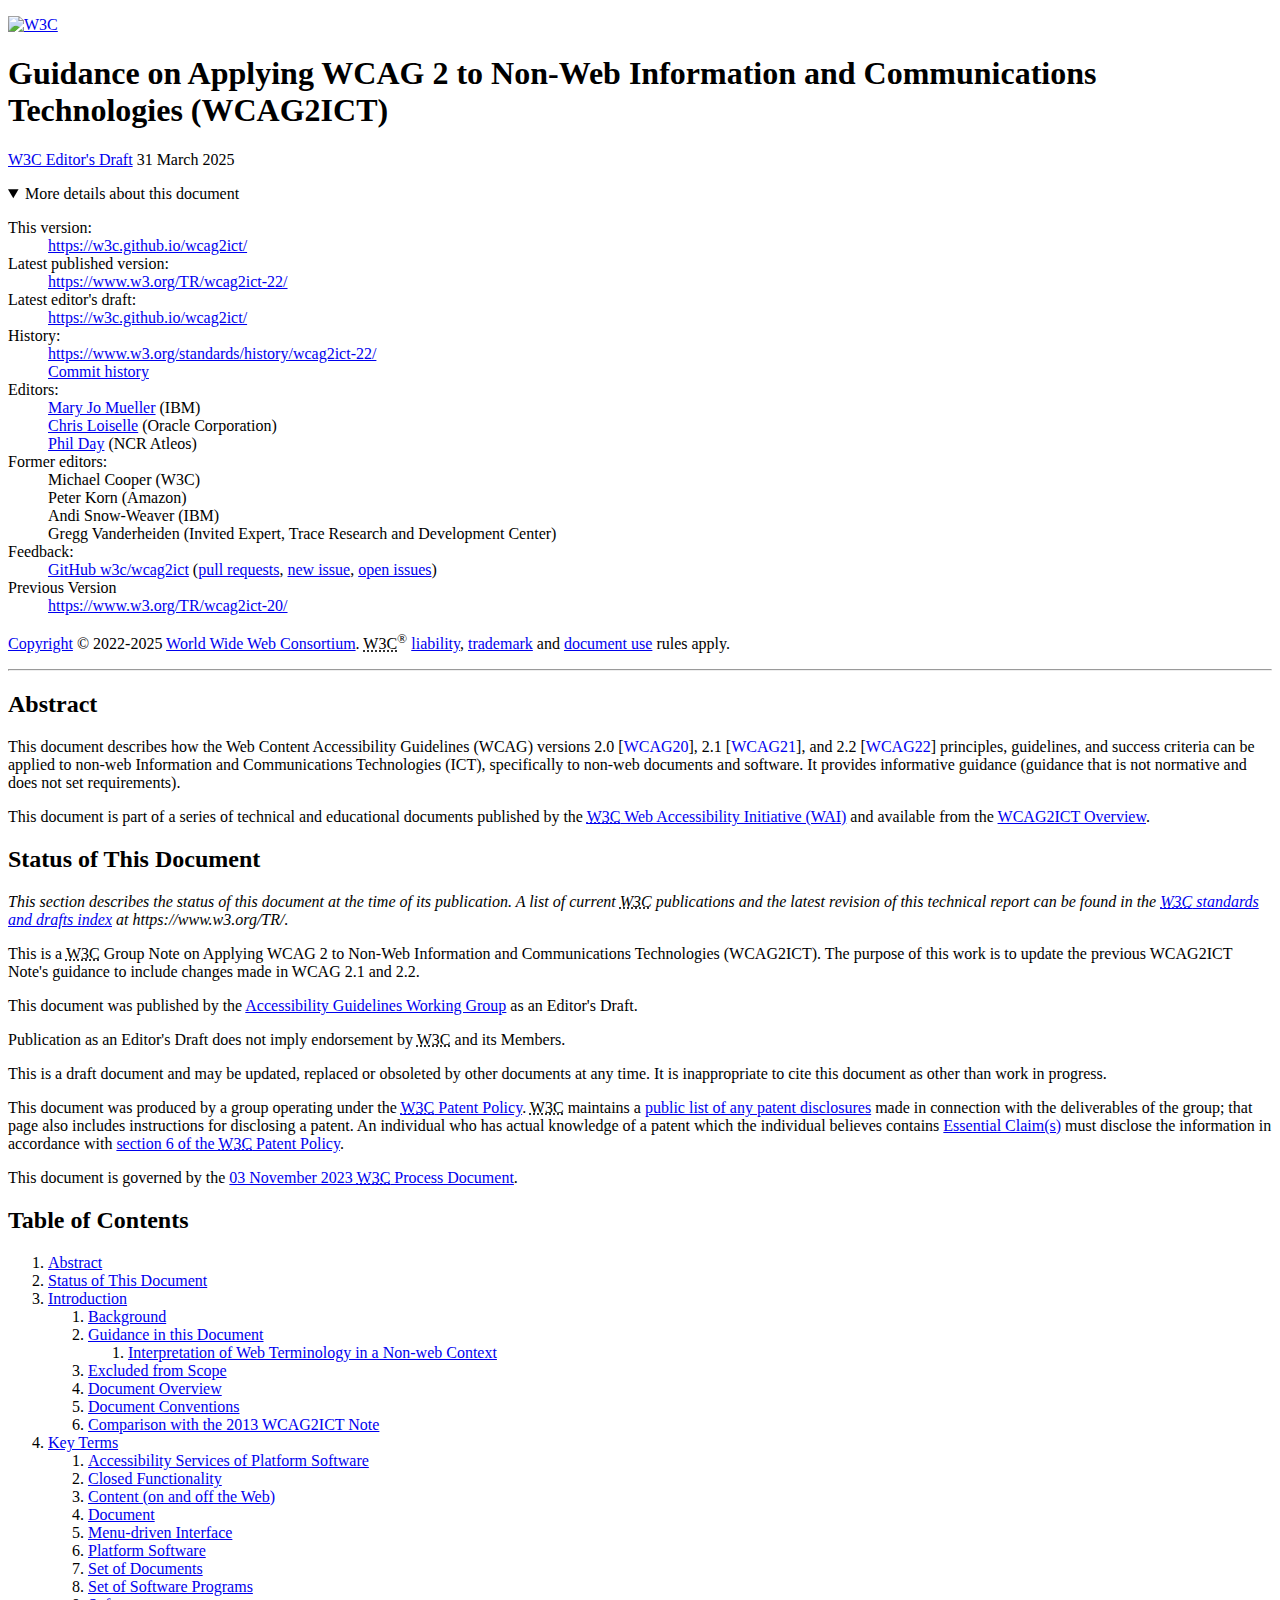
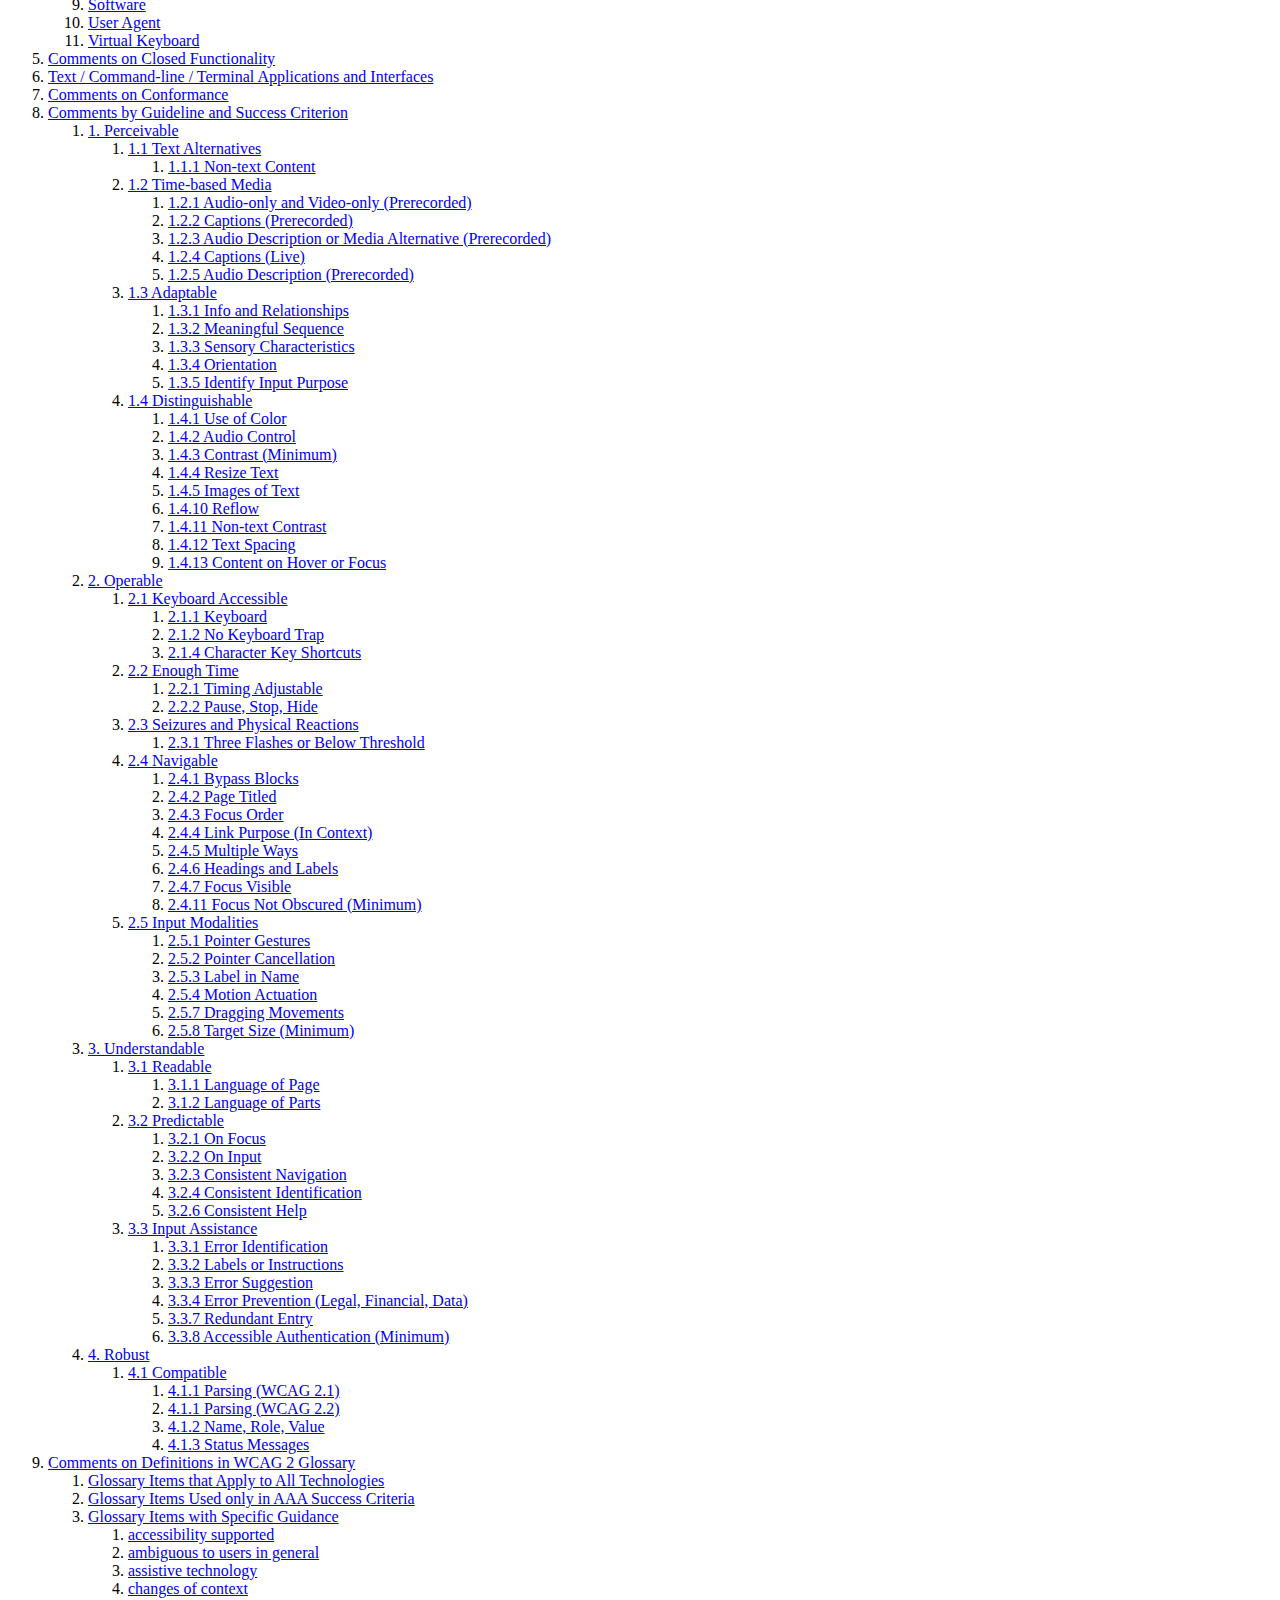
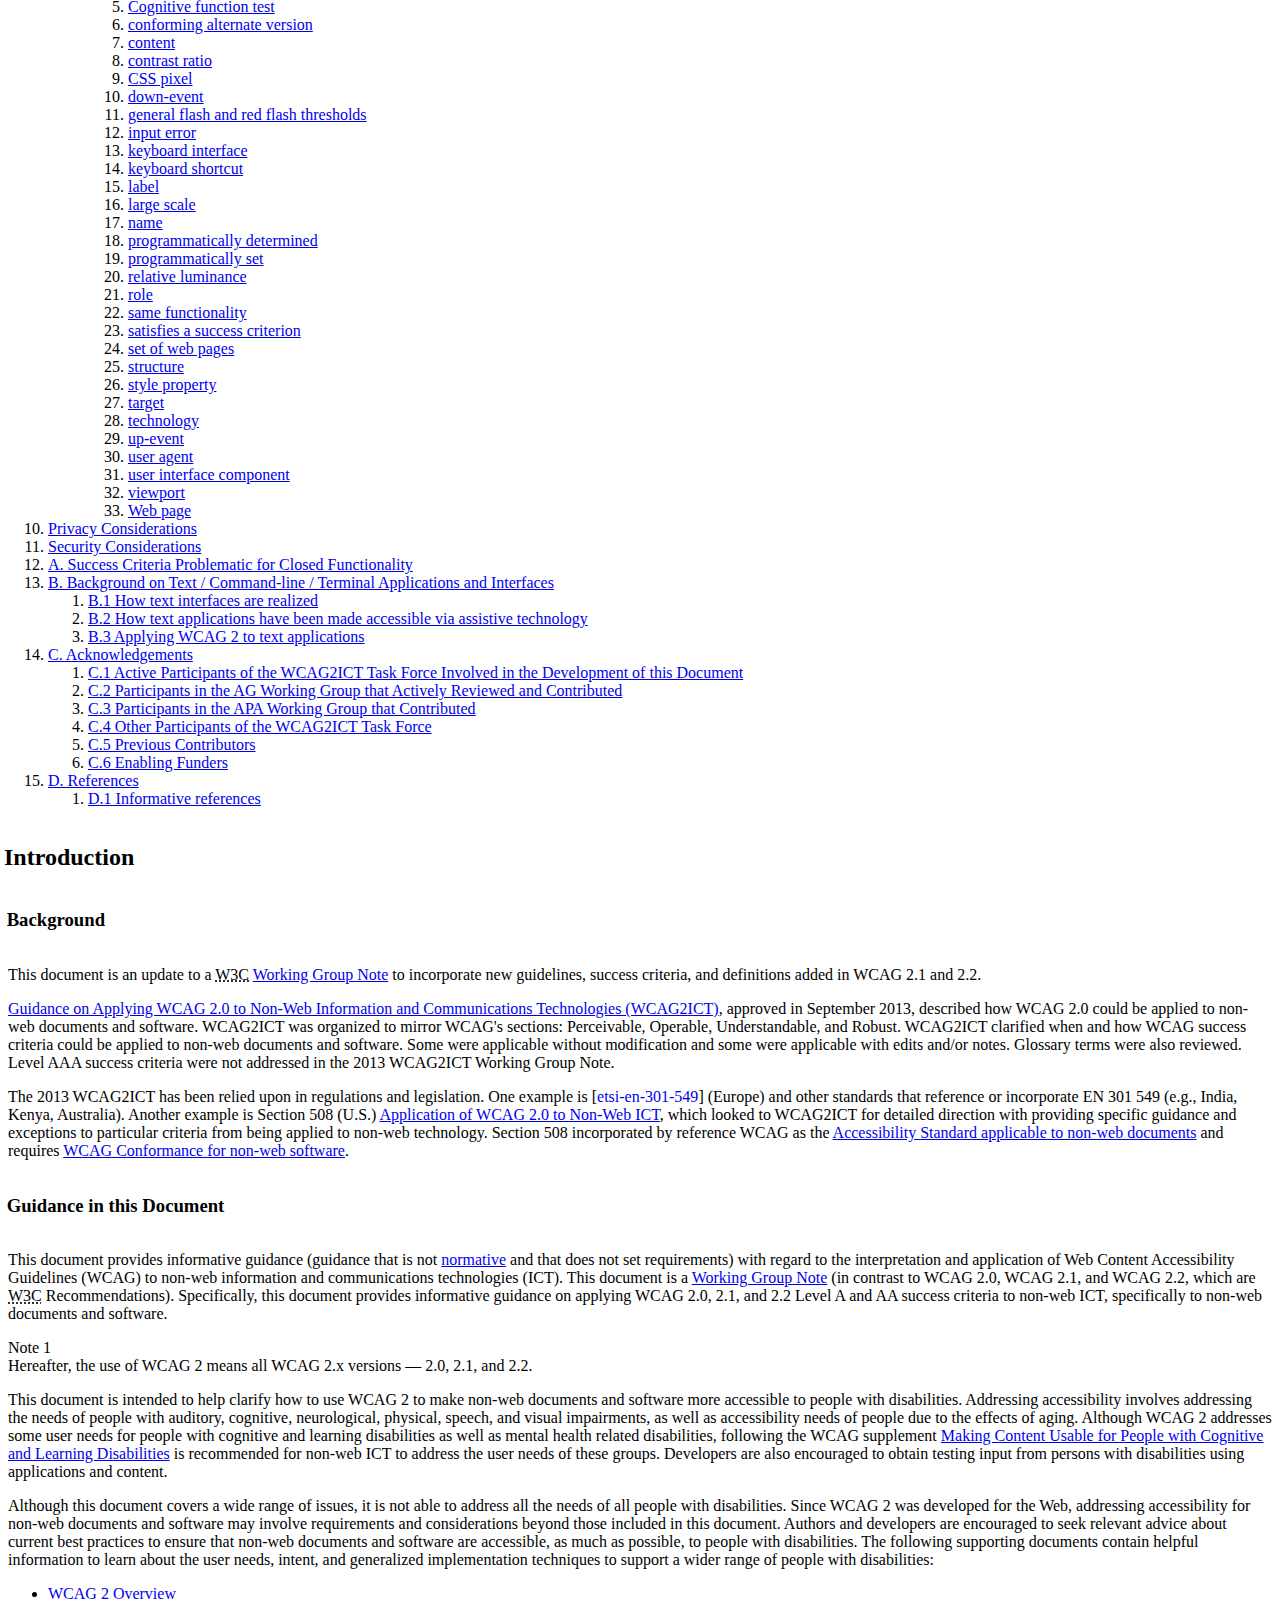
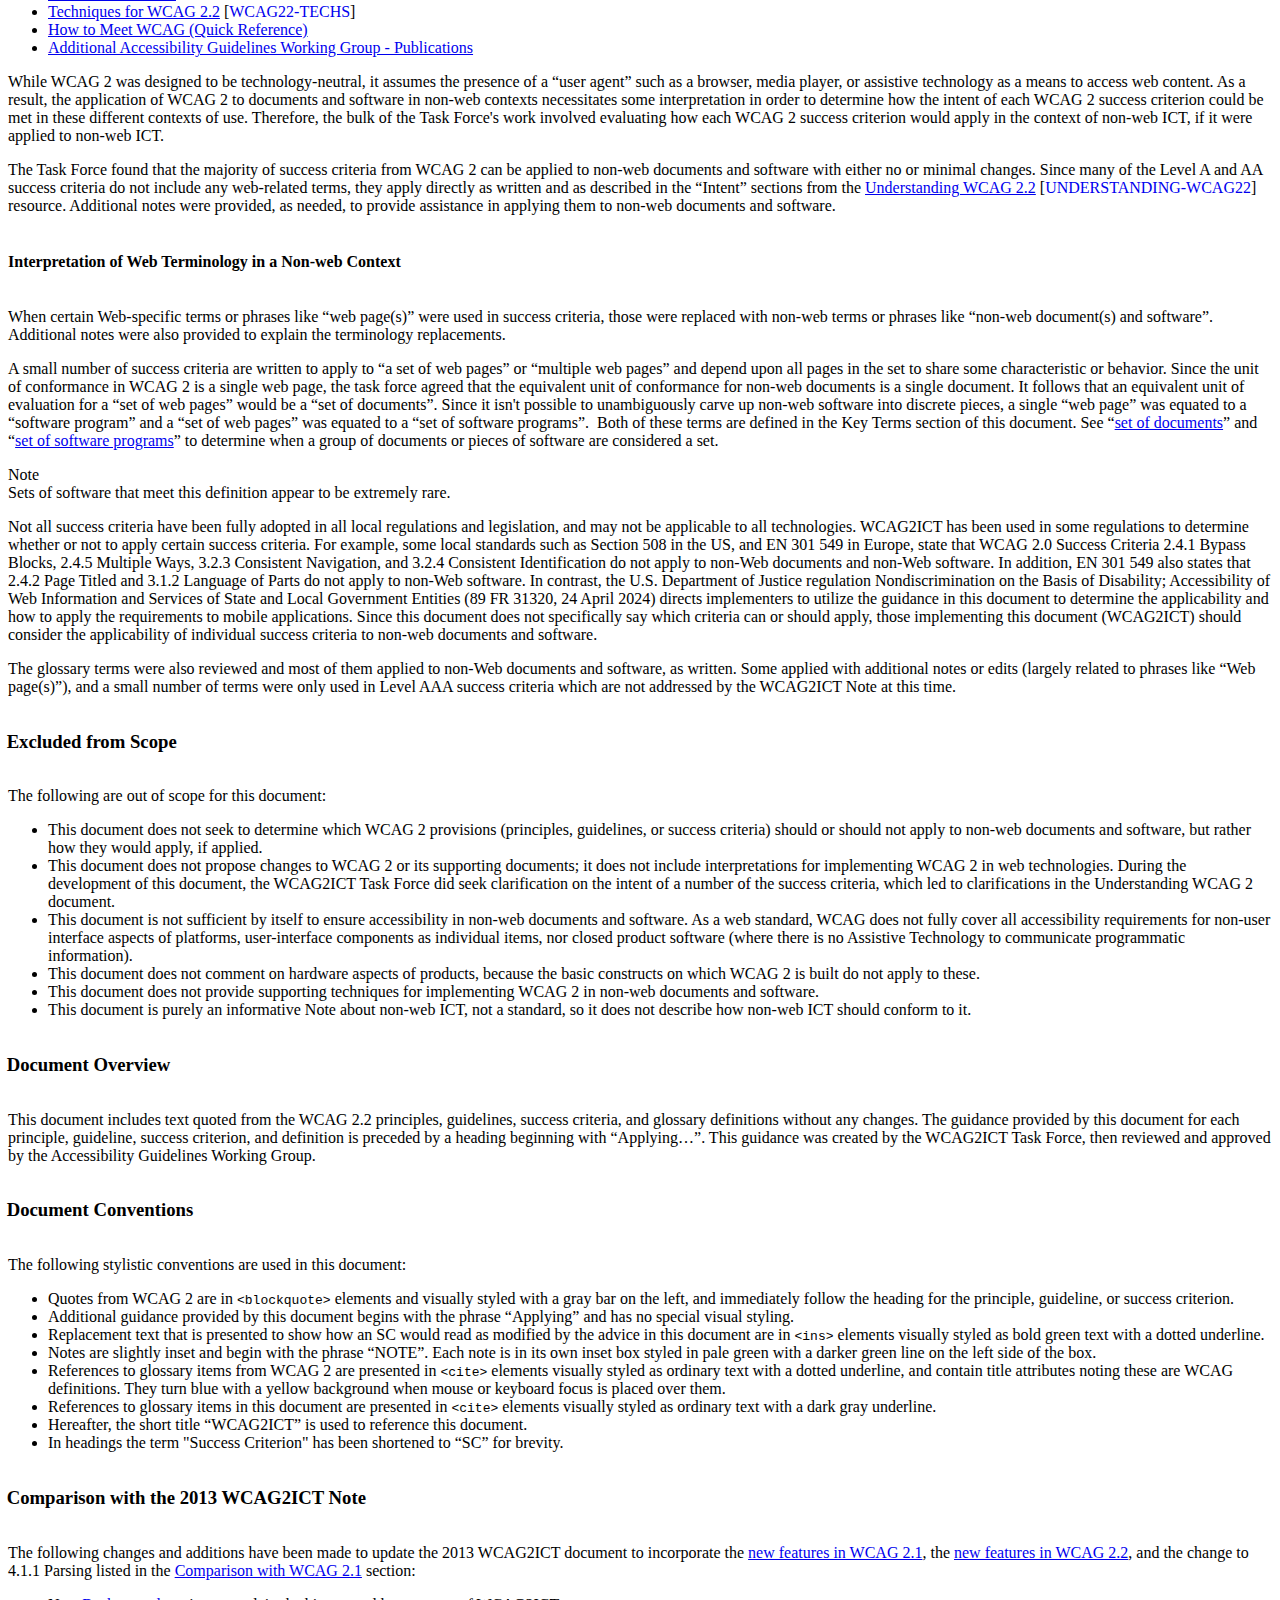
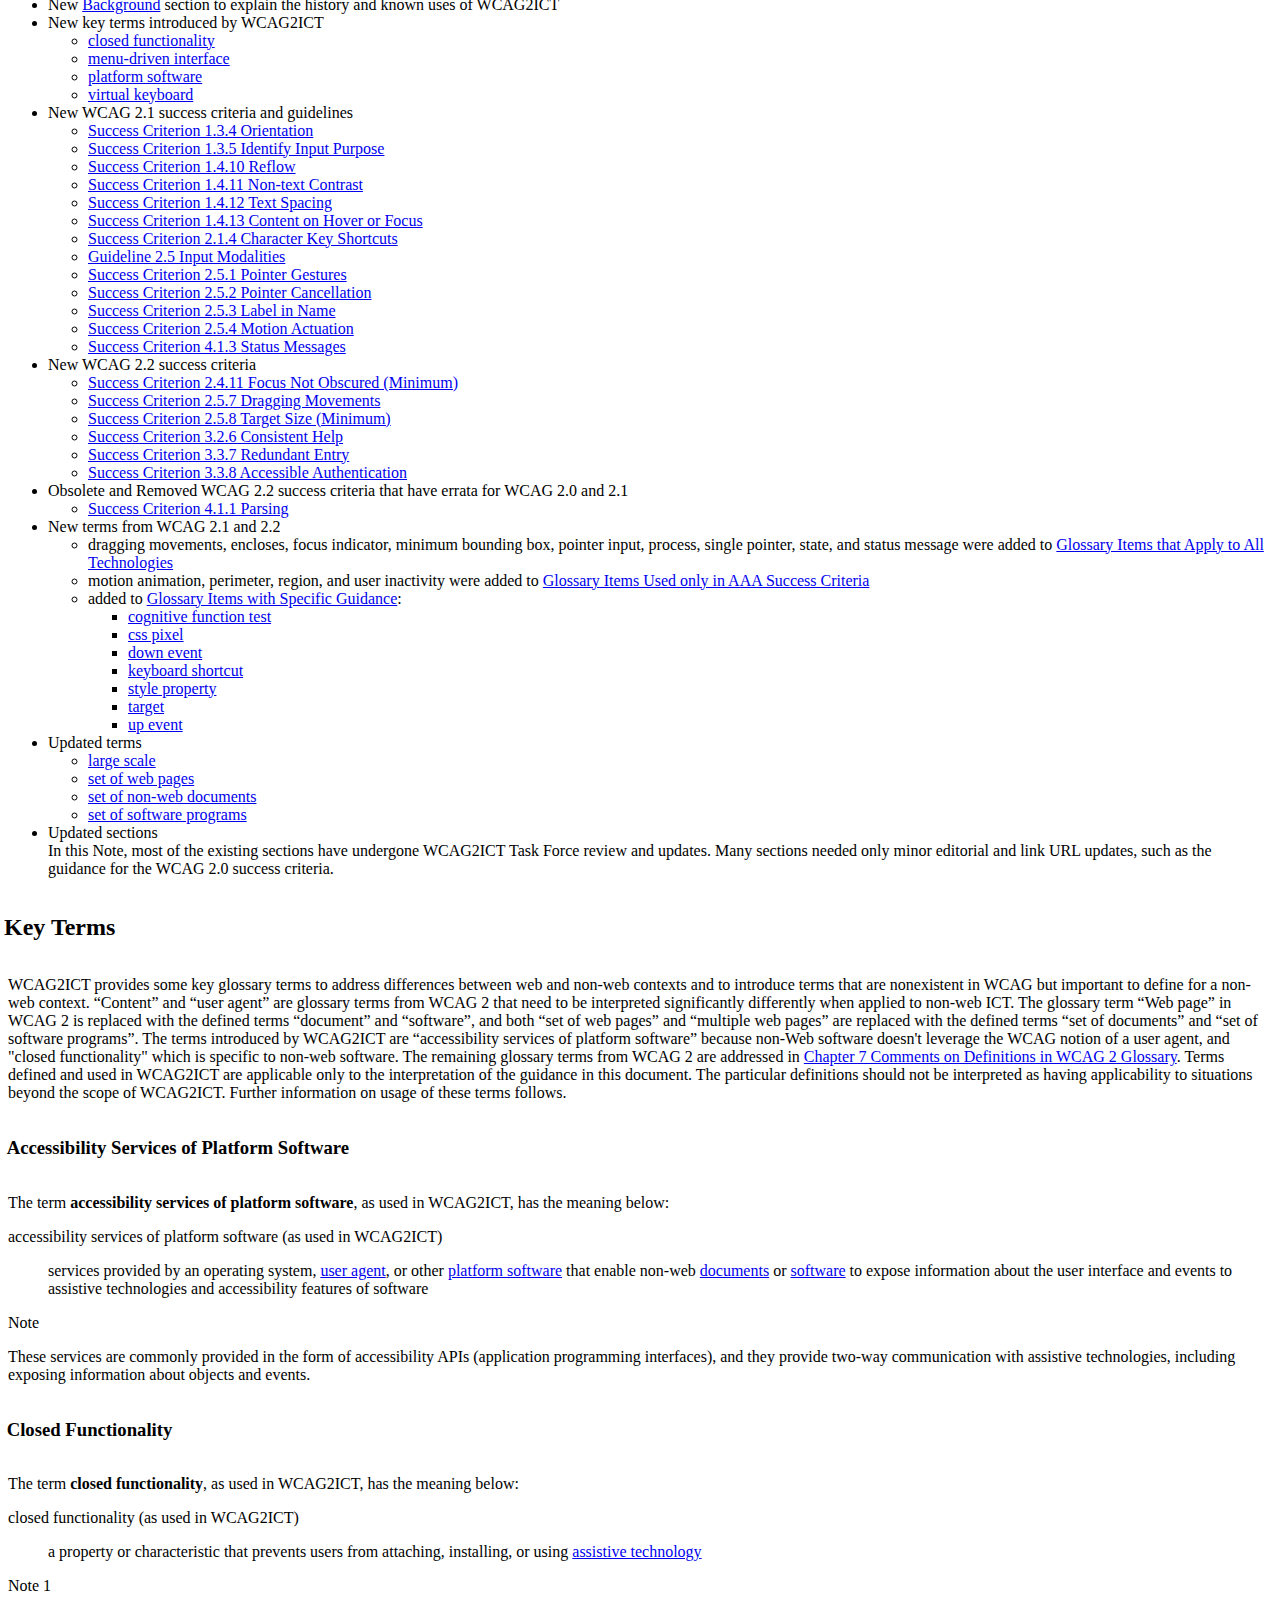
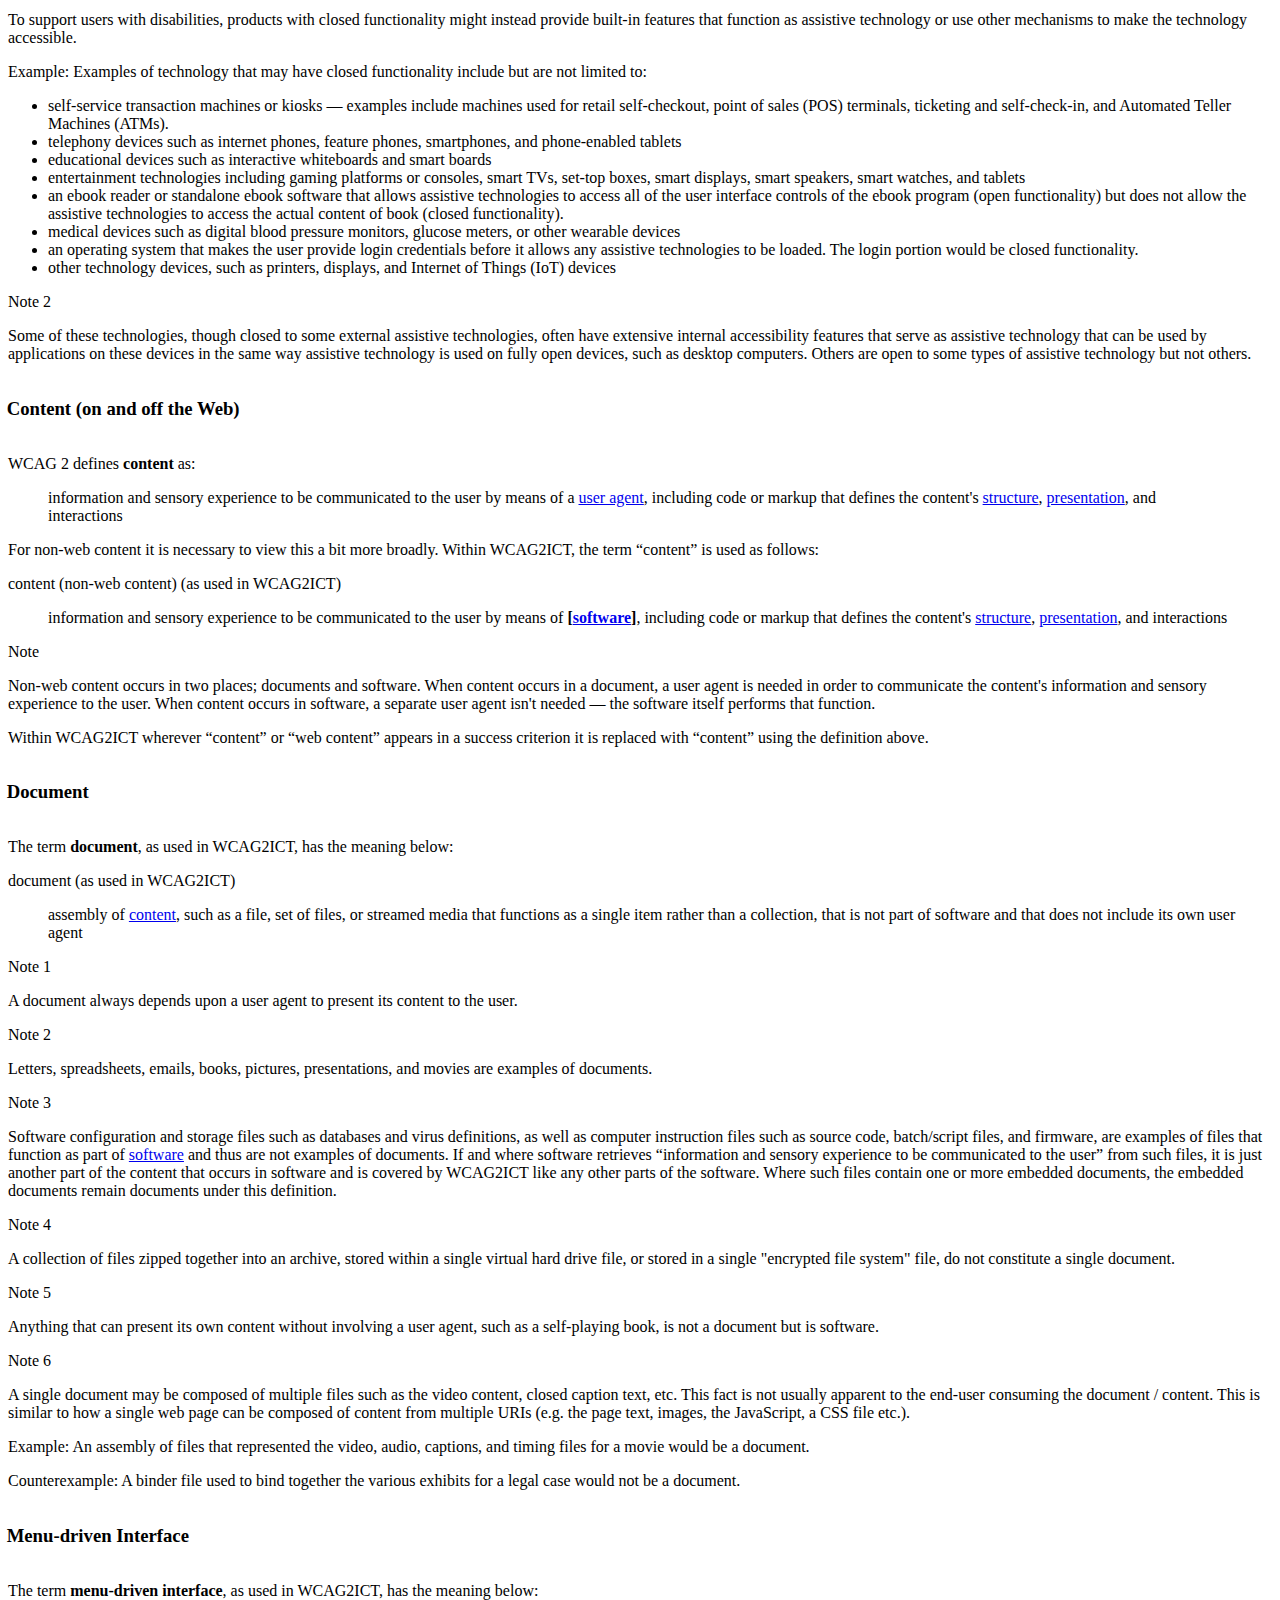
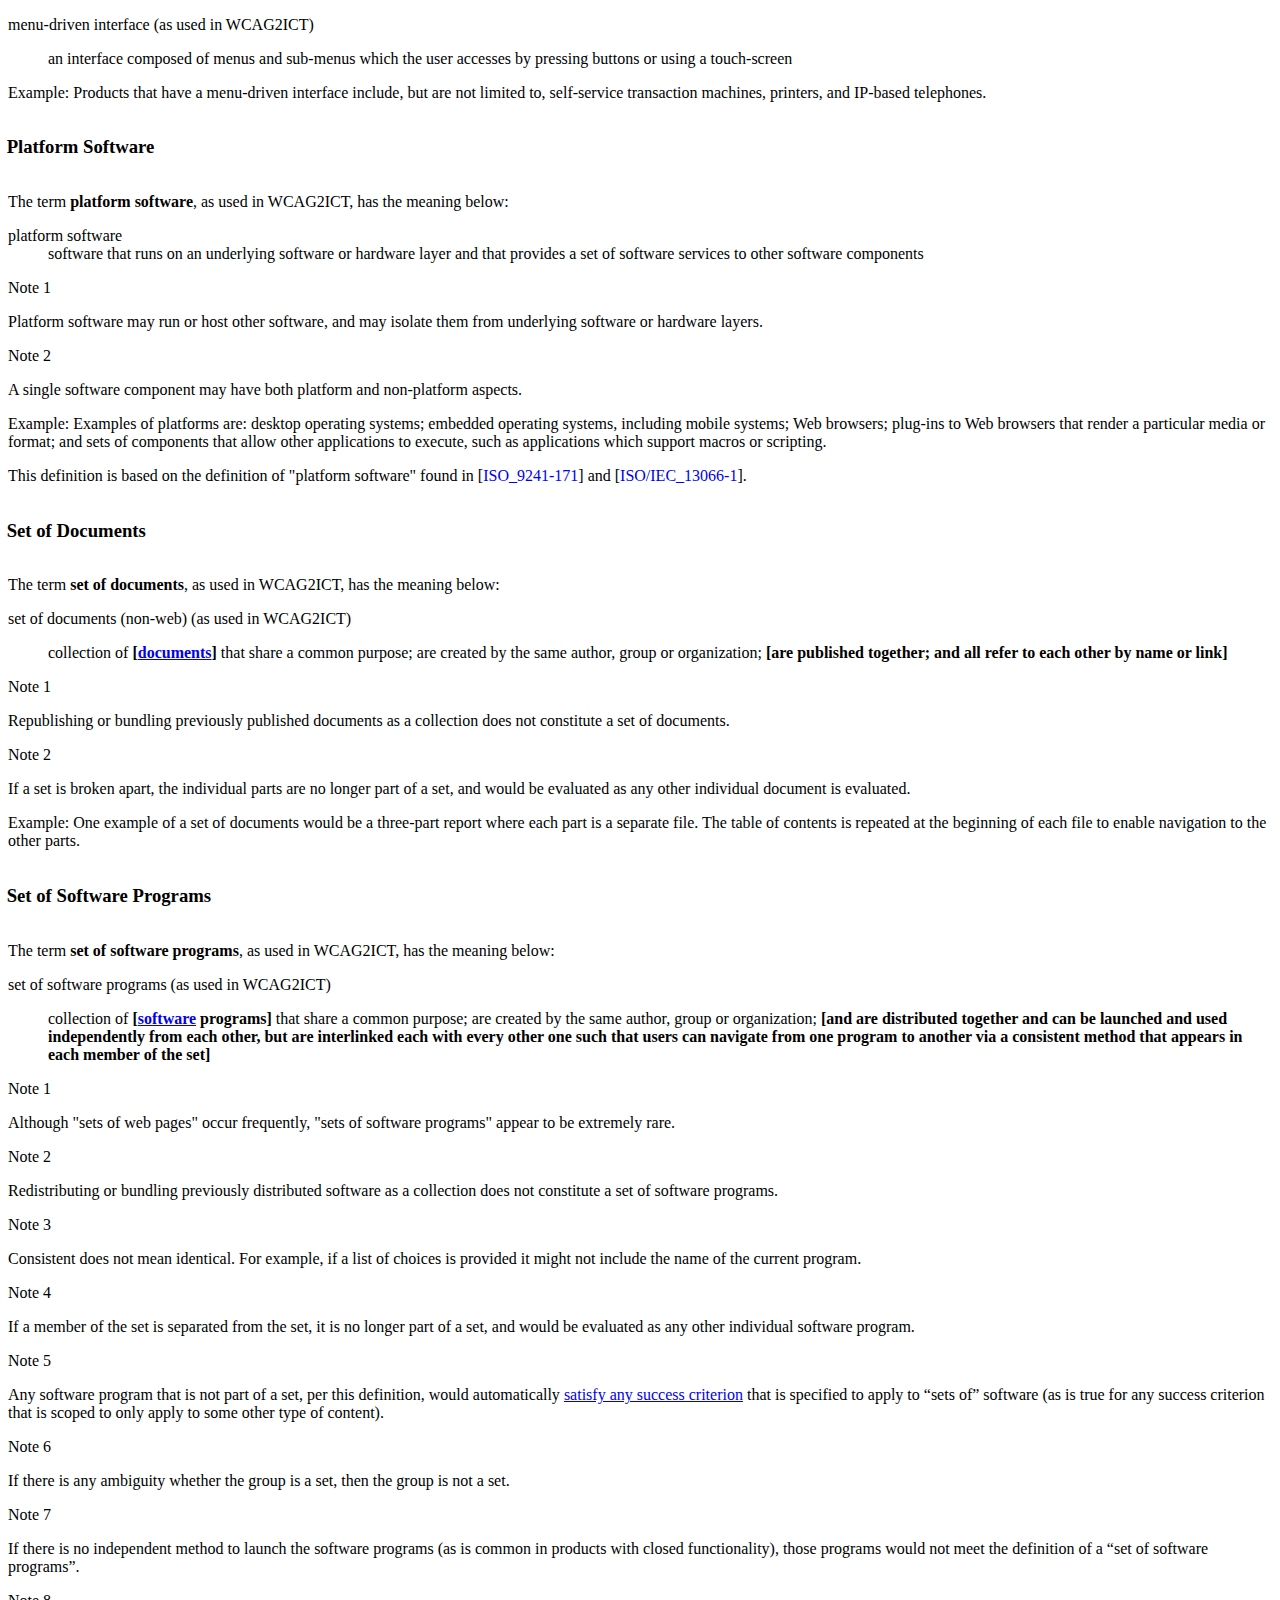
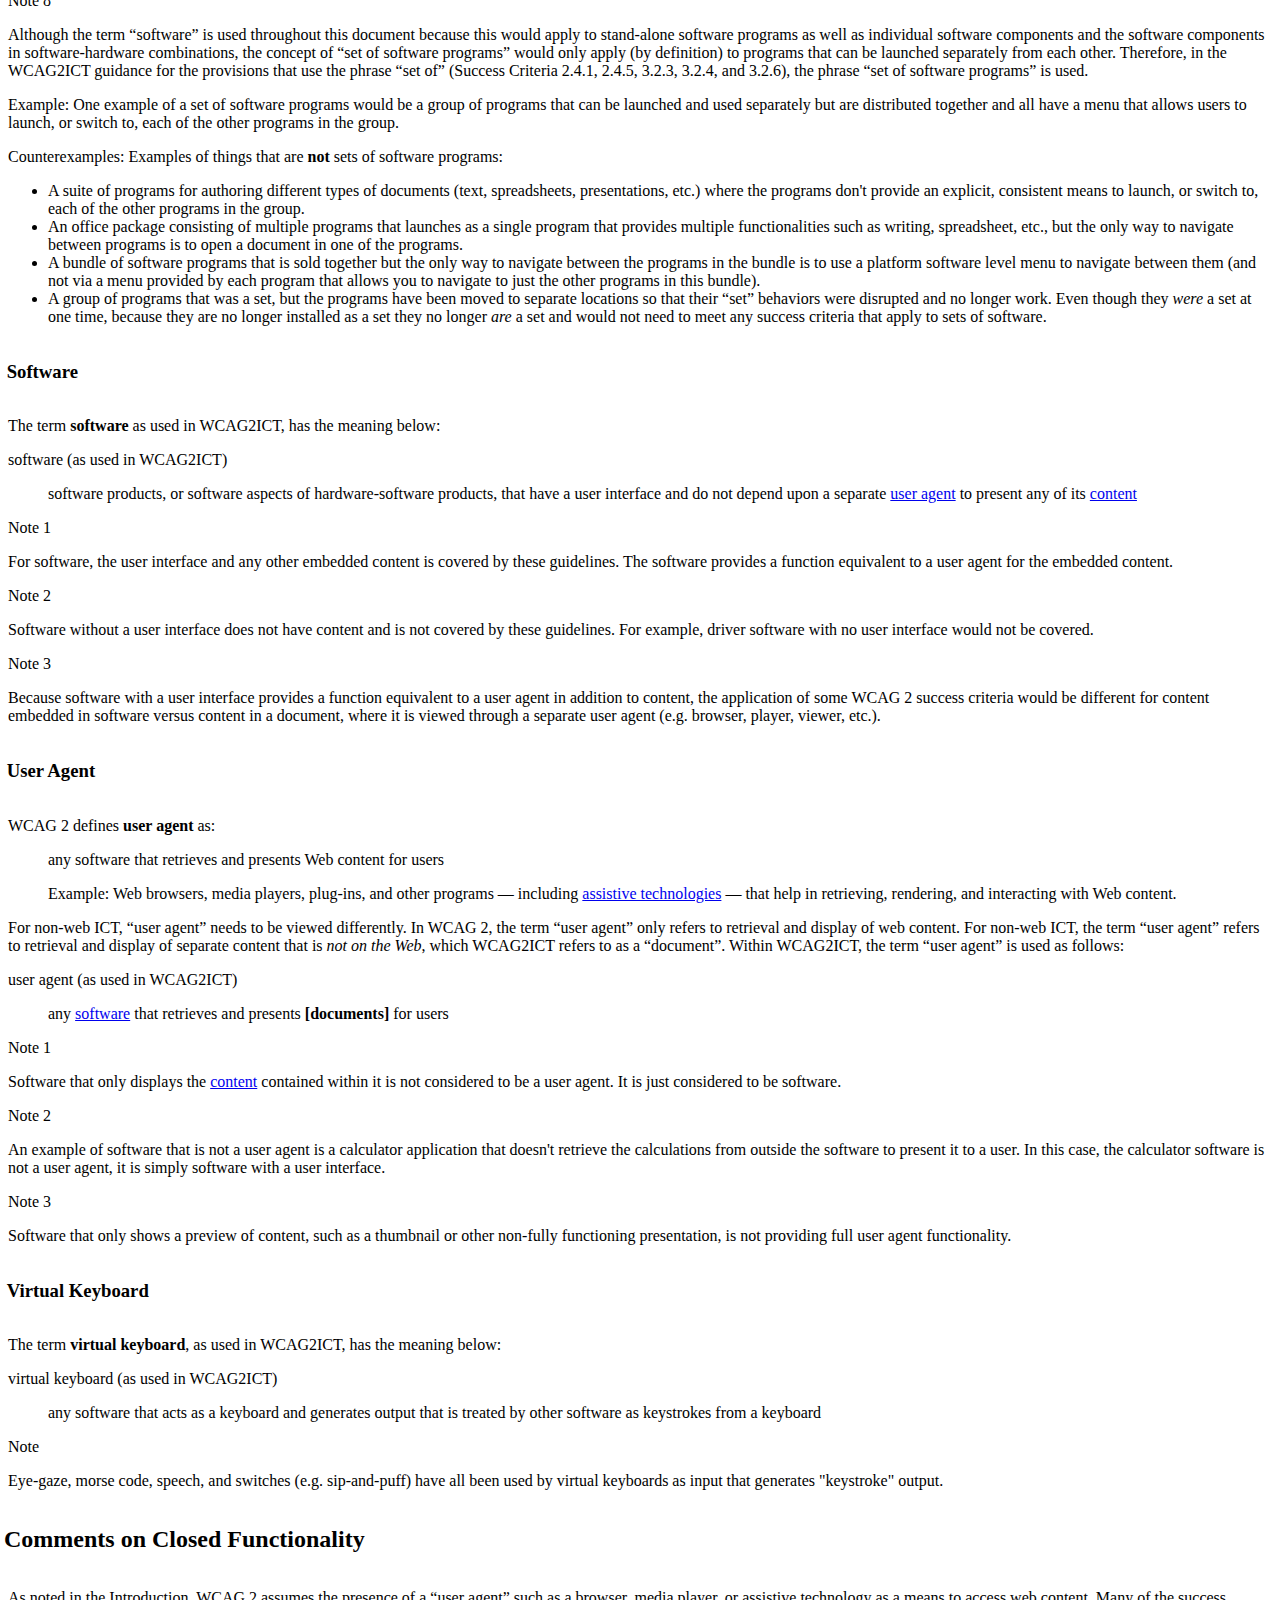
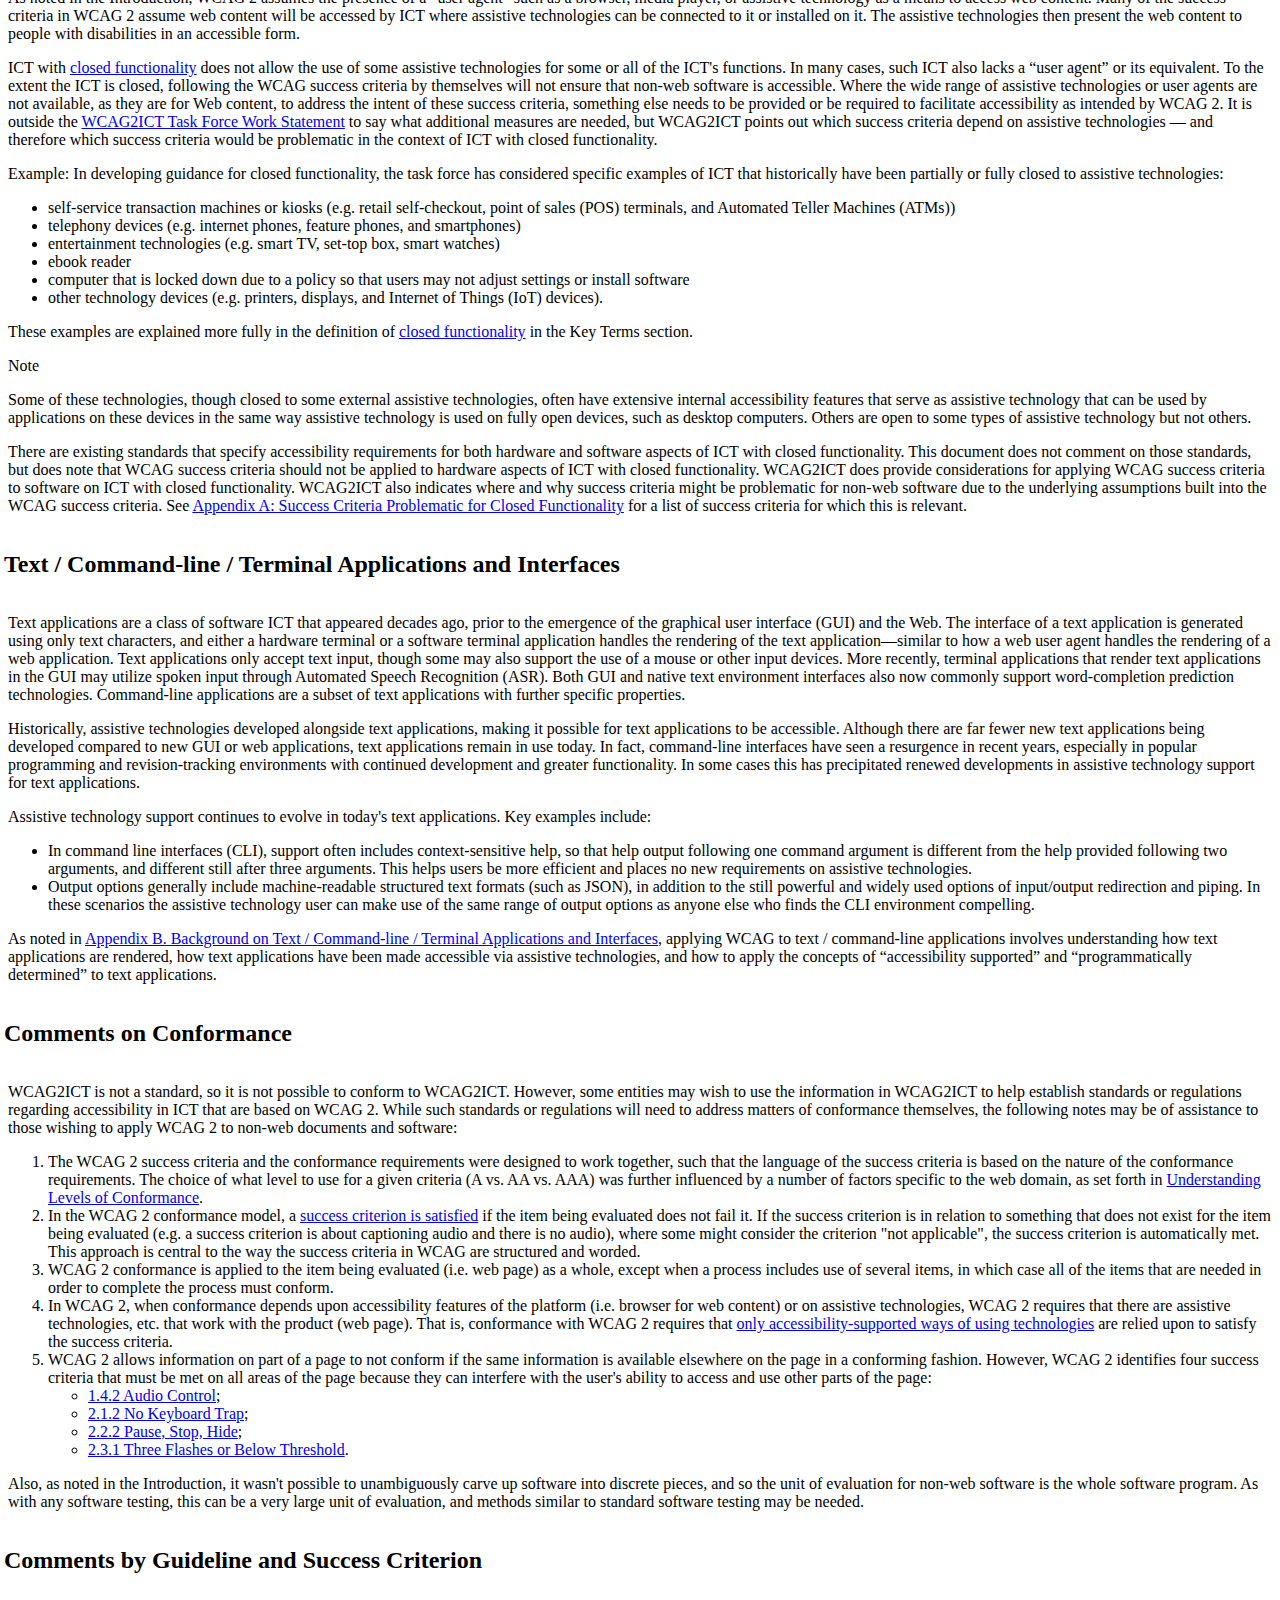
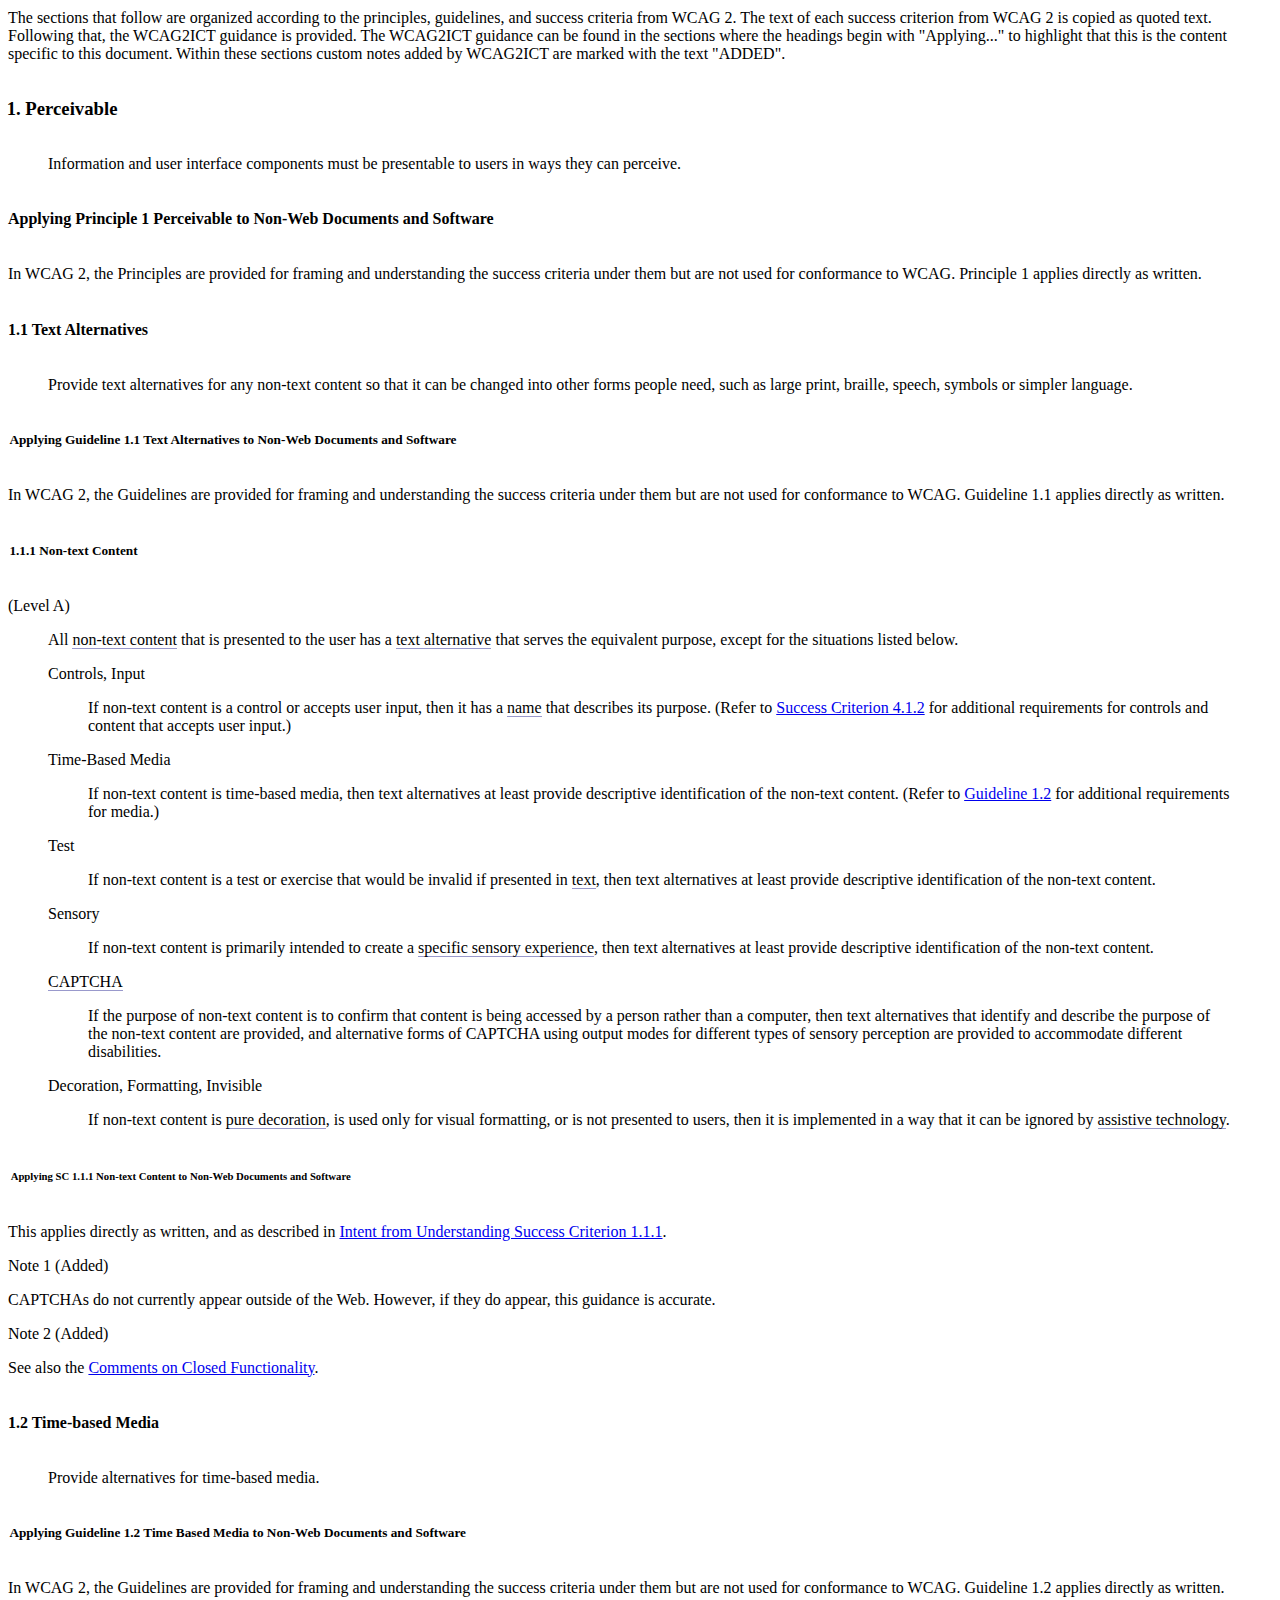
==== commit 67f3e852: "Update jsonInconsistent anchor id(s) Fixes #617" ====
--- a/index.html
+++ b/index.html
@@ -89,7 +89,7 @@
 <link rel="stylesheet" type="text/css" href="wcag2ict.css">
 	
 <meta name="color-scheme" content="light">
-<meta name="revision" content="bb3fb8371a284b9cda256552d8348209d1900c9e">
+<meta name="revision" content="fe7b53ed8cfb836c47d7daa5ed82bf681ca6f2c1">
 <meta name="description" content="This document describes how the Web Content Accessibility Guidelines (WCAG) versions 2.0 [WCAG20], 2.1 [WCAG21], and 2.2 [WCAG22] principles, guidelines, and success criteria can be applied to non-web Information and Communications Technologies (ICT), specifically to non-web documents and software. It provides informative guidance (guidance that is not normative and does not set requirements).">
 <style>
 var:hover{text-decoration:underline;cursor:pointer}
@@ -229,16 +229,16 @@
     }
   },
   "lint": false,
-  "gitRevision": "bb3fb8371a284b9cda256552d8348209d1900c9e",
-  "publishISODate": "2025-03-23T00:00:00.000Z",
-  "generatedSubtitle": "W3C Editor's Draft 23 March 2025"
+  "gitRevision": "fe7b53ed8cfb836c47d7daa5ed82bf681ca6f2c1",
+  "publishISODate": "2025-03-31T00:00:00.000Z",
+  "generatedSubtitle": "W3C Editor's Draft 31 March 2025"
 }</script>
 <link rel="stylesheet" href="https://www.w3.org/StyleSheets/TR/2021/W3C-ED"></head>
 	<body class="h-entry informative"><div class="head">
     <p class="logos"><a class="logo" href="https://www.w3.org/"><img crossorigin="" alt="W3C" height="48" src="https://www.w3.org/StyleSheets/TR/2021/logos/W3C" width="72">
   </a></p>
     <h1 id="title" class="title">Guidance on Applying WCAG 2 to Non-Web Information and Communications Technologies (WCAG2ICT)</h1> 
-    <p id="w3c-state"><a href="https://www.w3.org/standards/types#ED">W3C Editor's Draft</a> <time class="dt-published" datetime="2025-03-23">23 March 2025</time></p>
+    <p id="w3c-state"><a href="https://www.w3.org/standards/types#ED">W3C Editor's Draft</a> <time class="dt-published" datetime="2025-03-31">31 March 2025</time></p>
     <details open="">
       <summary>More details about this document</summary>
       <dl>
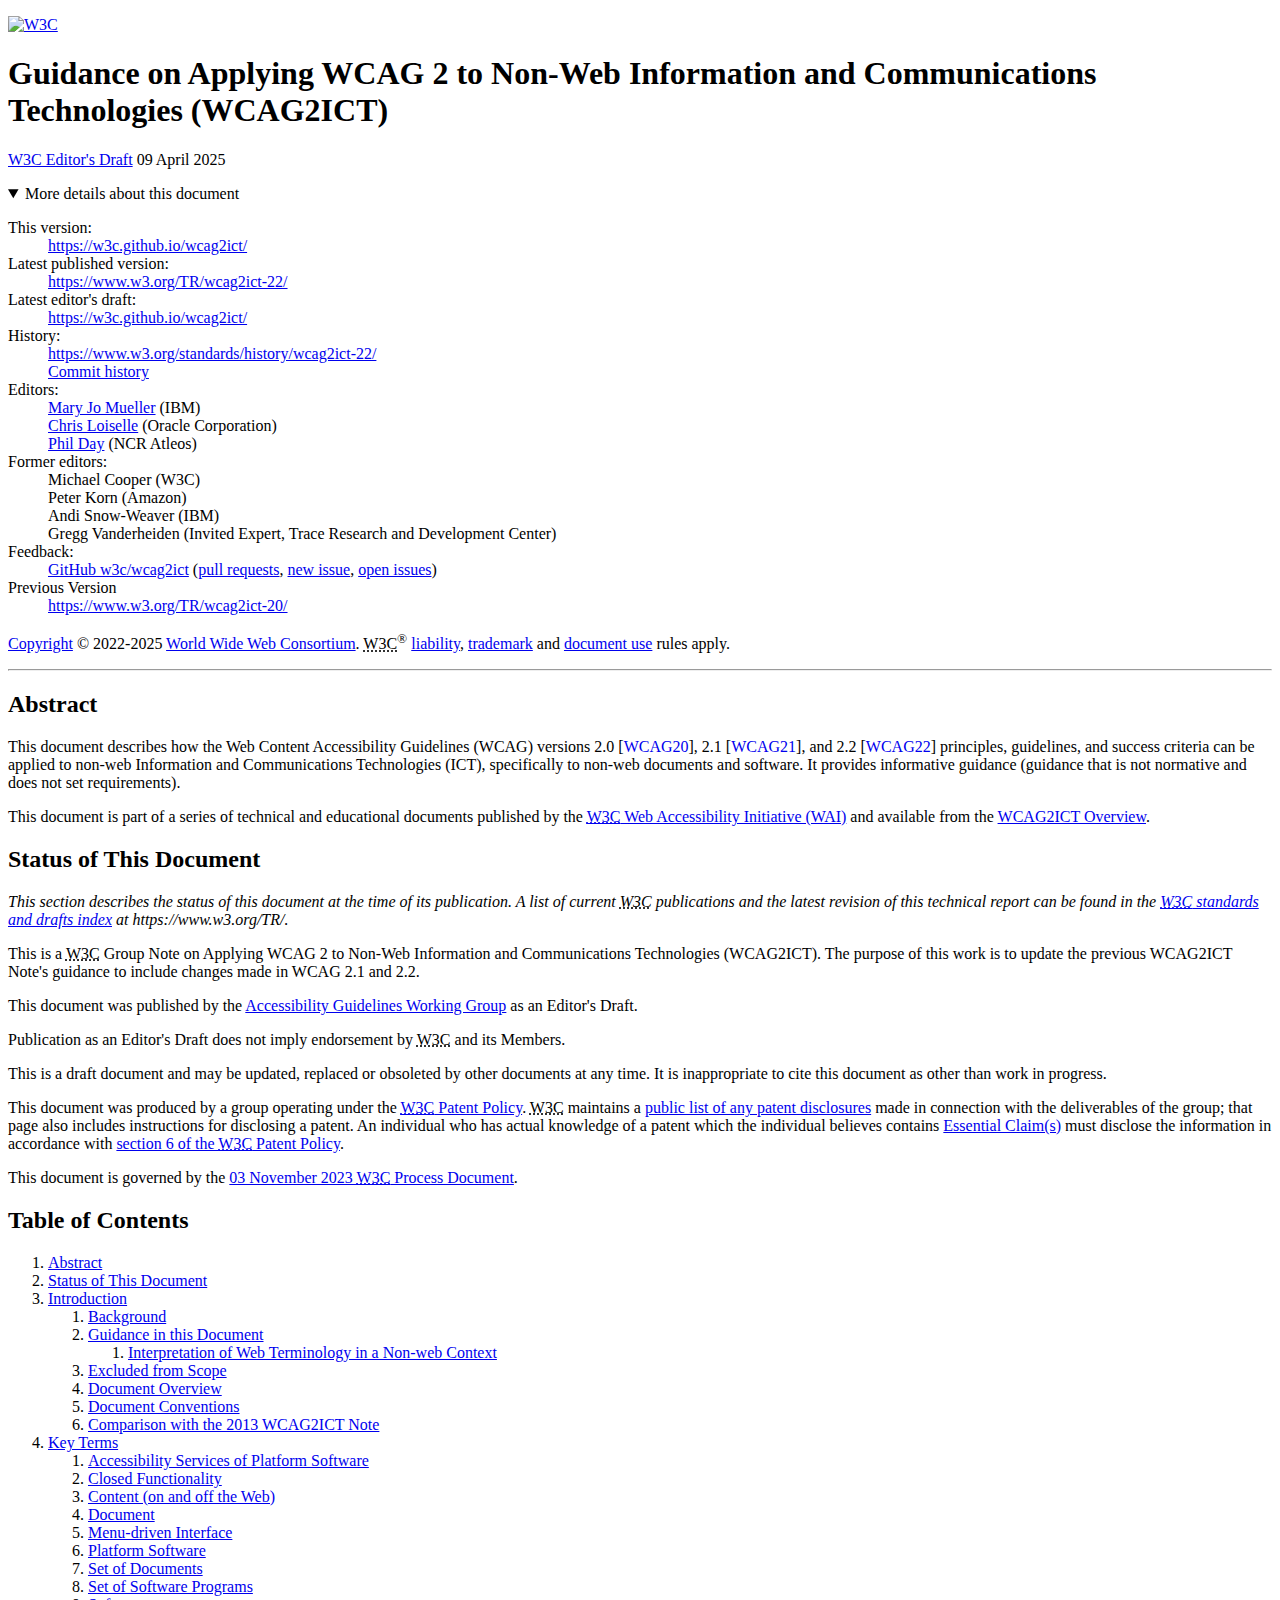
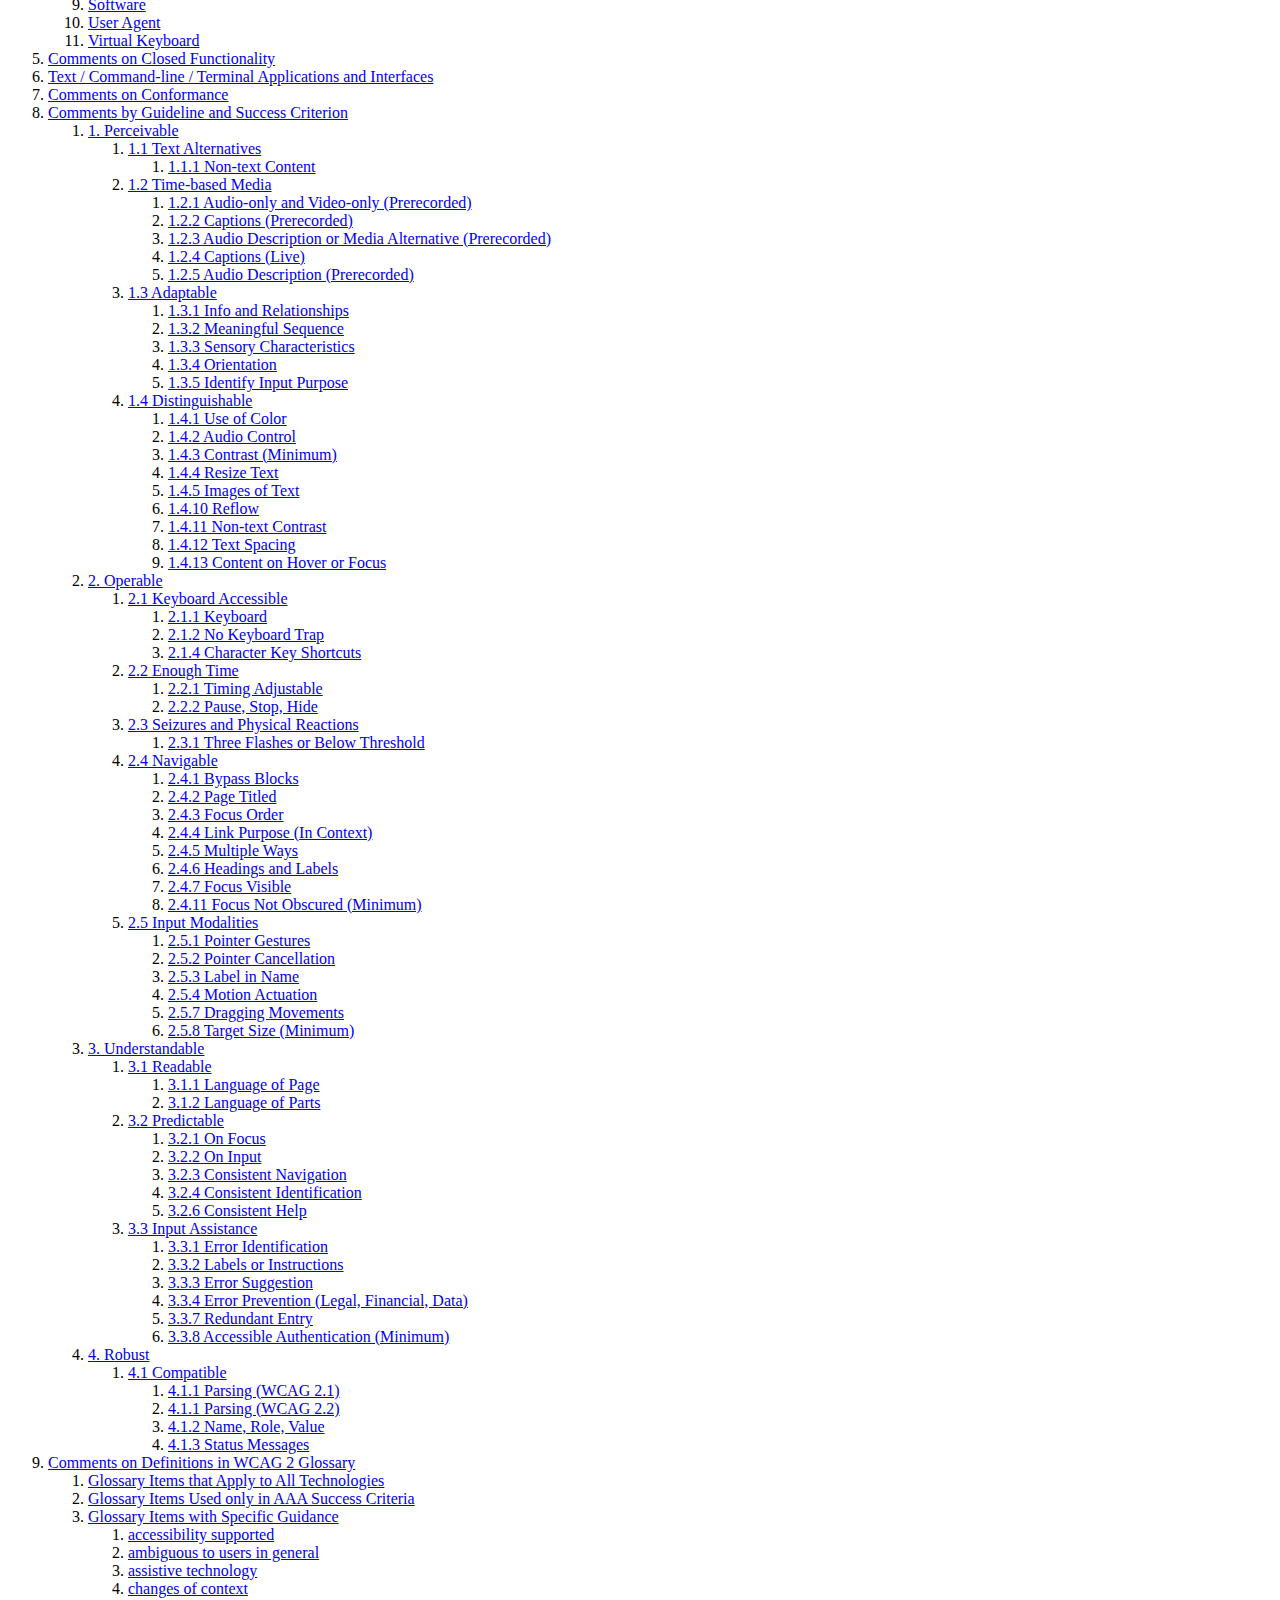
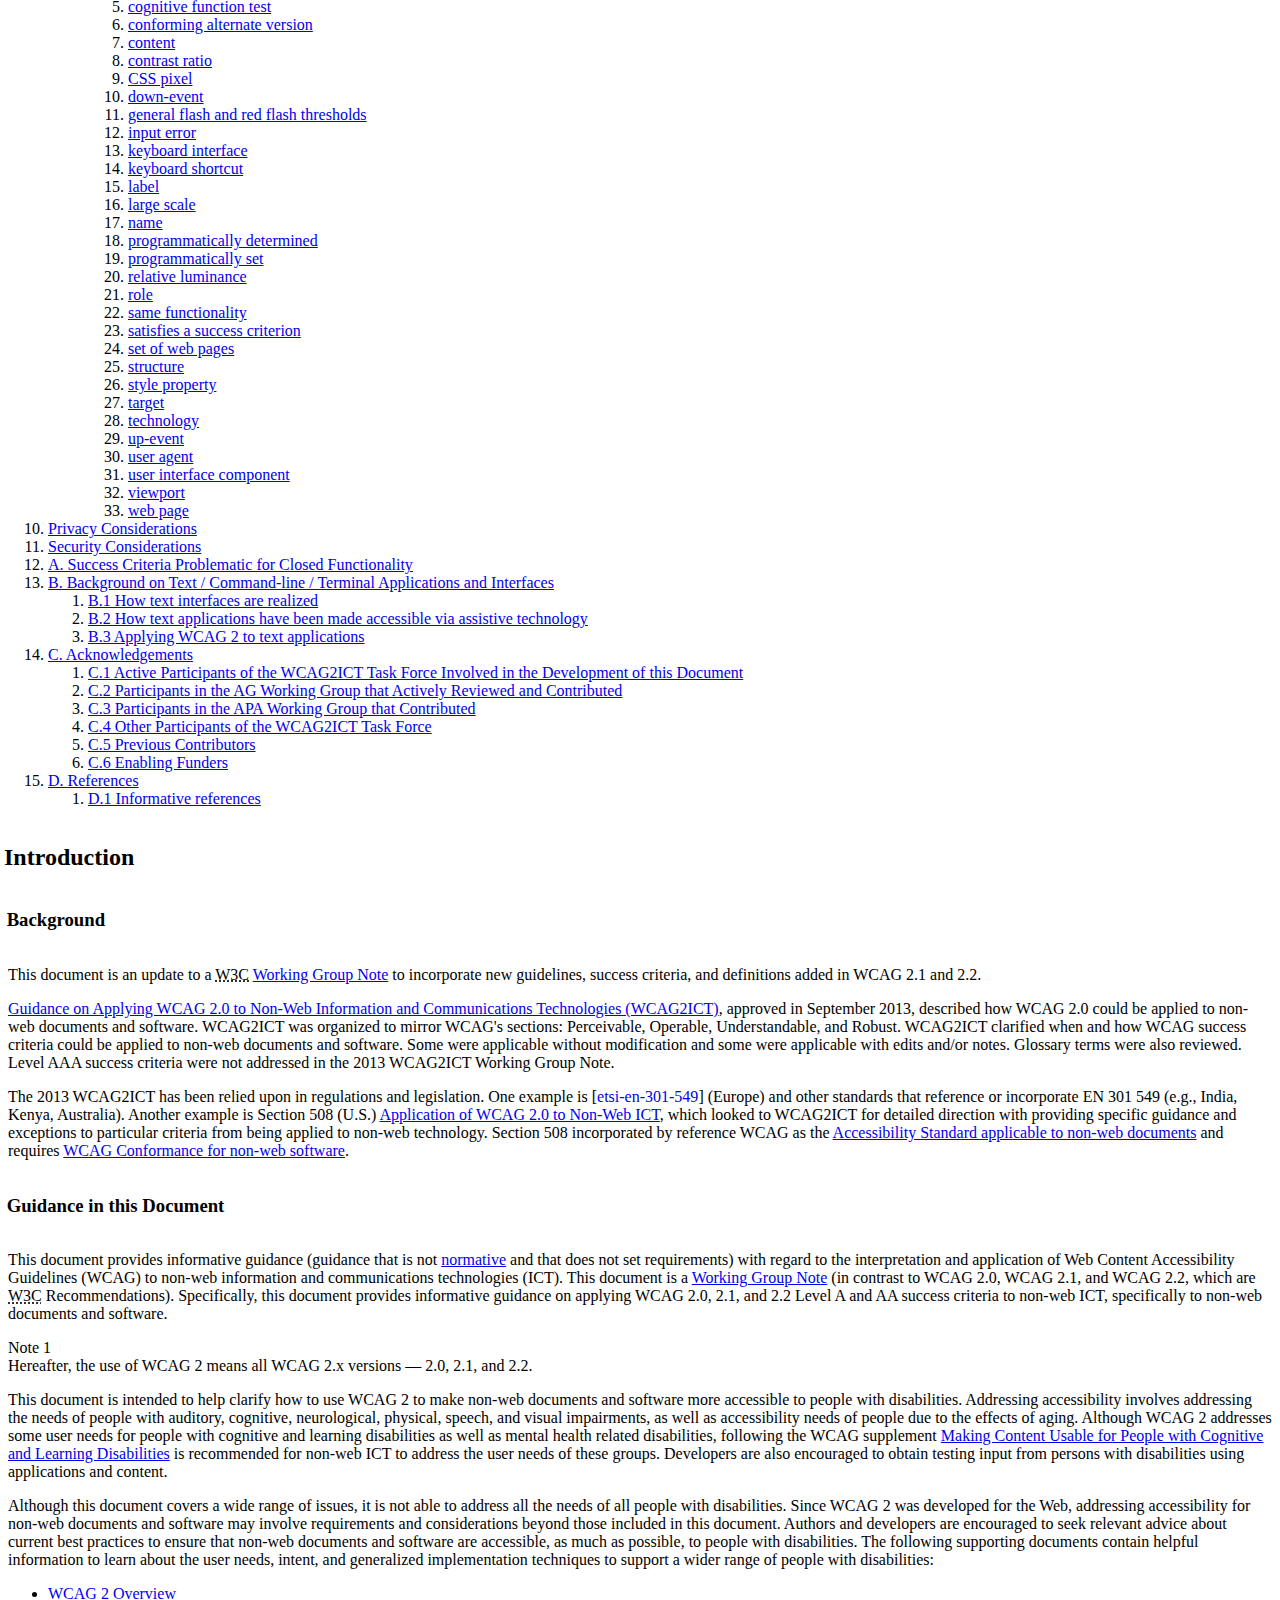
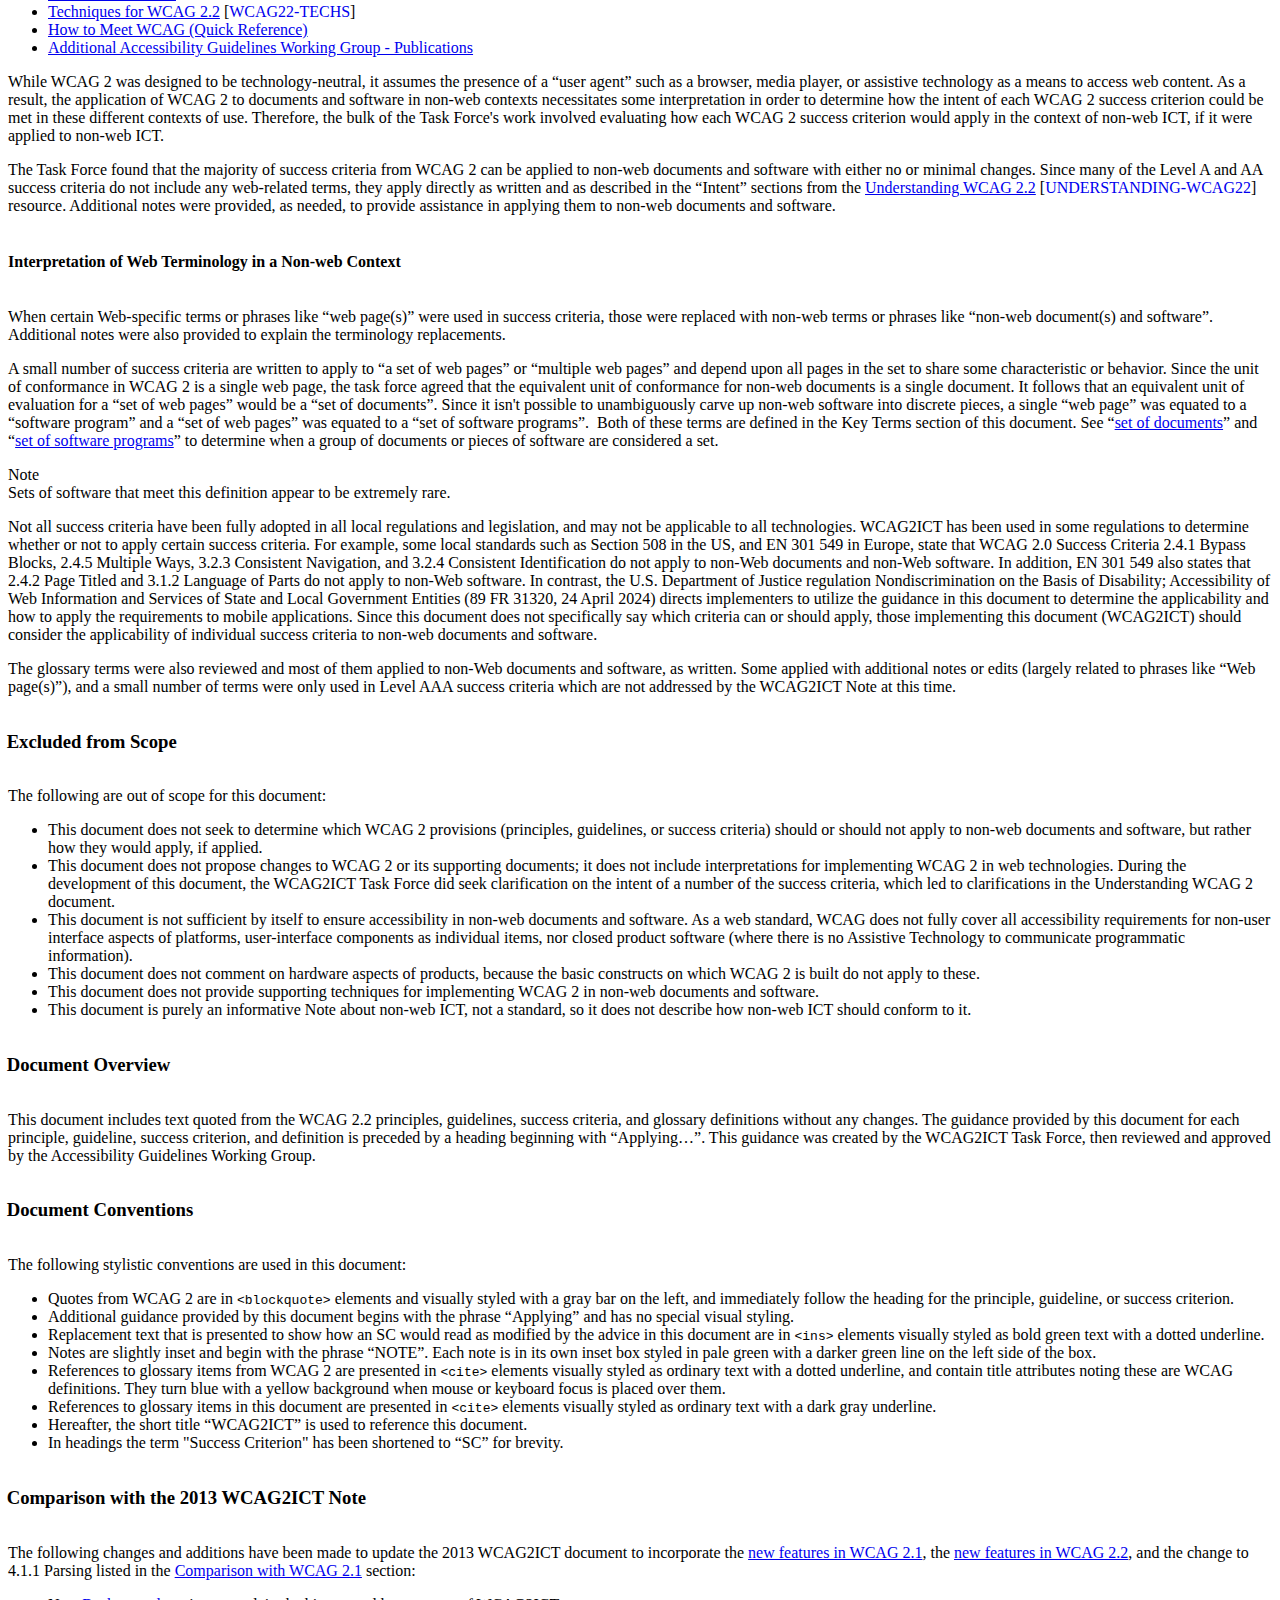
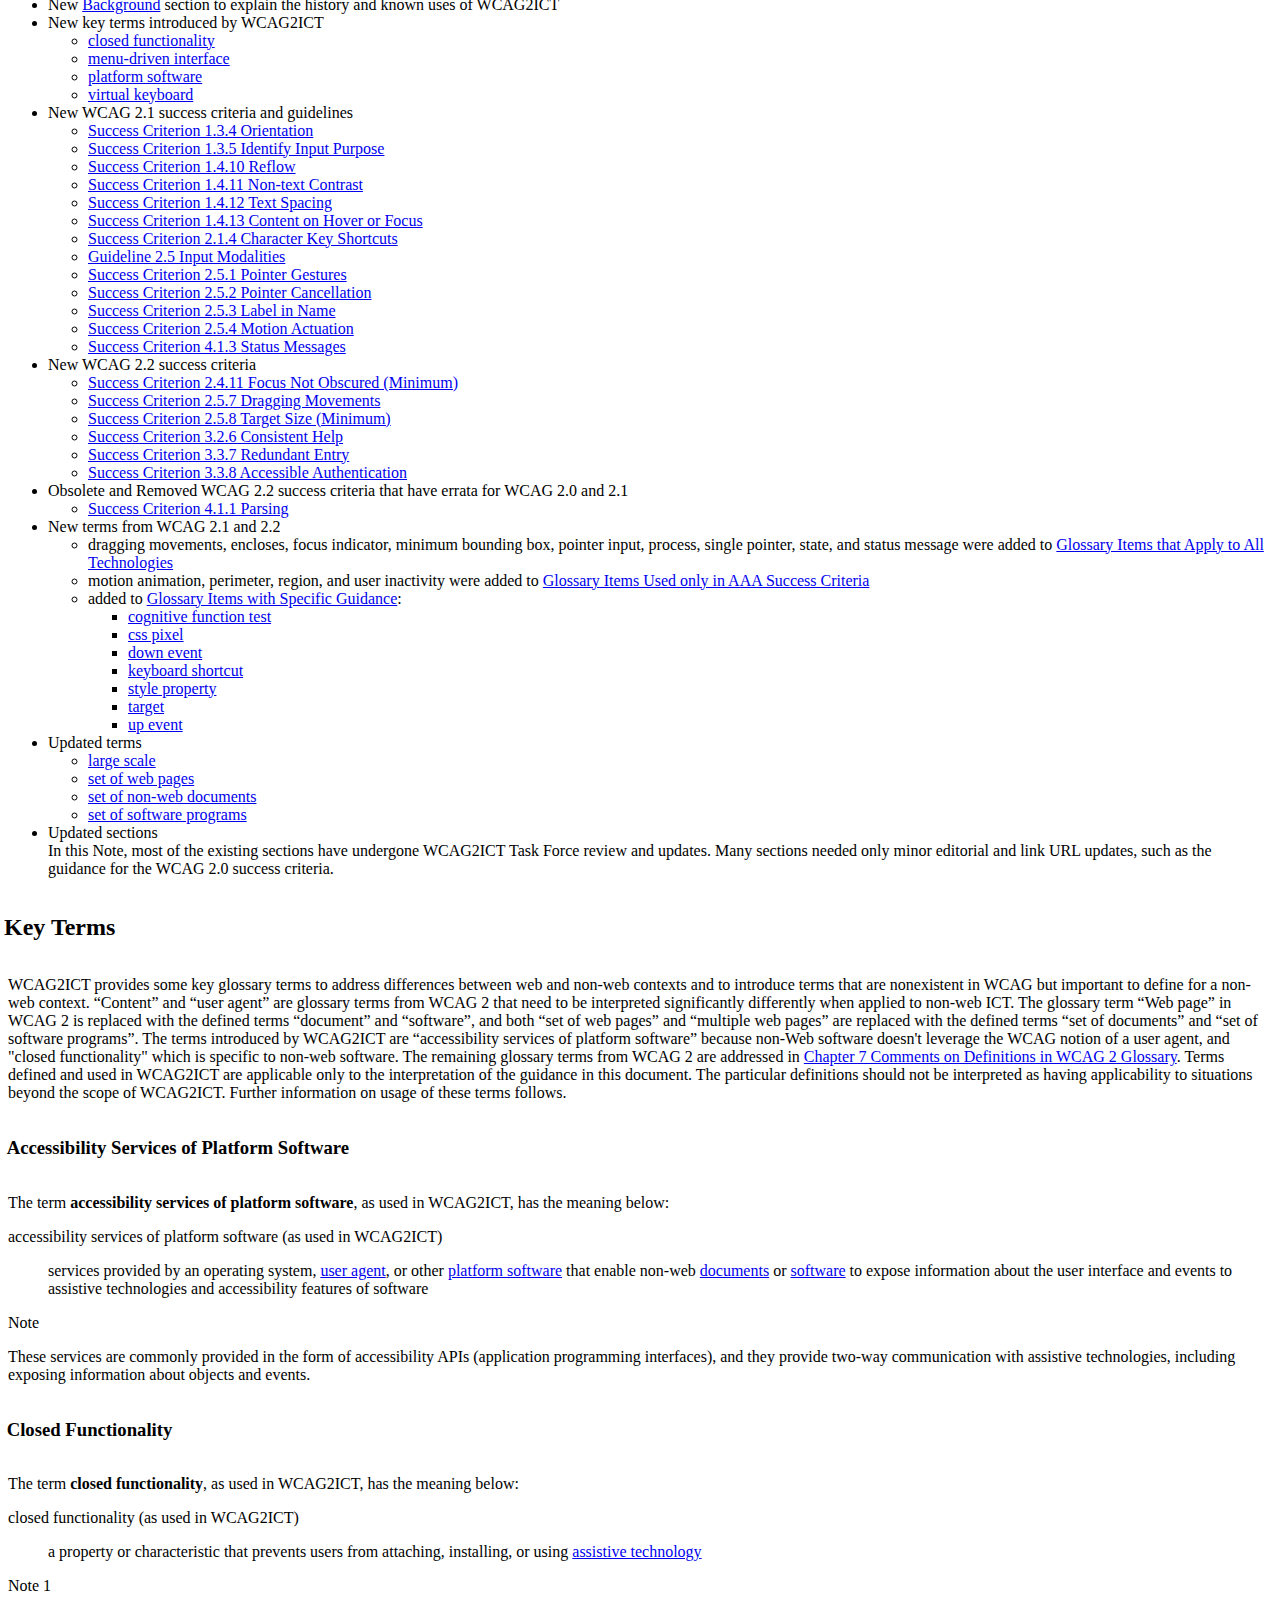
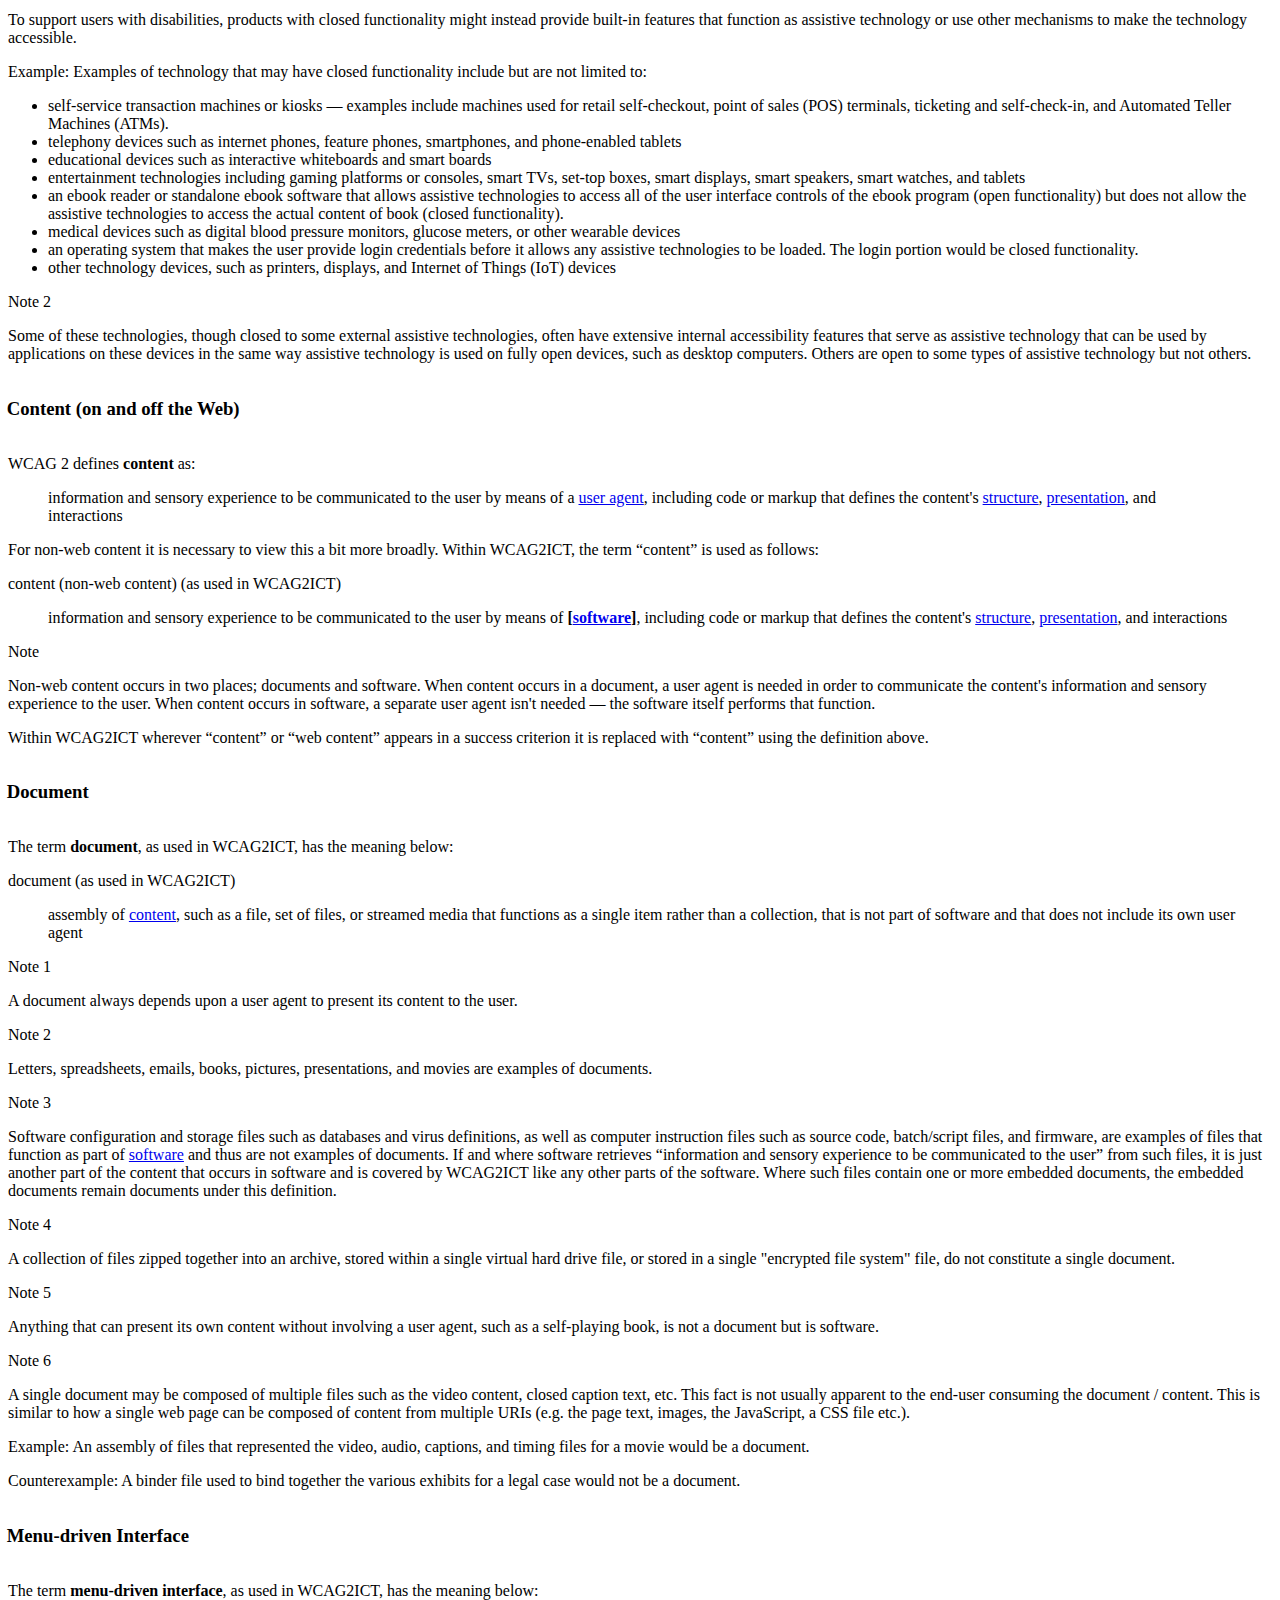
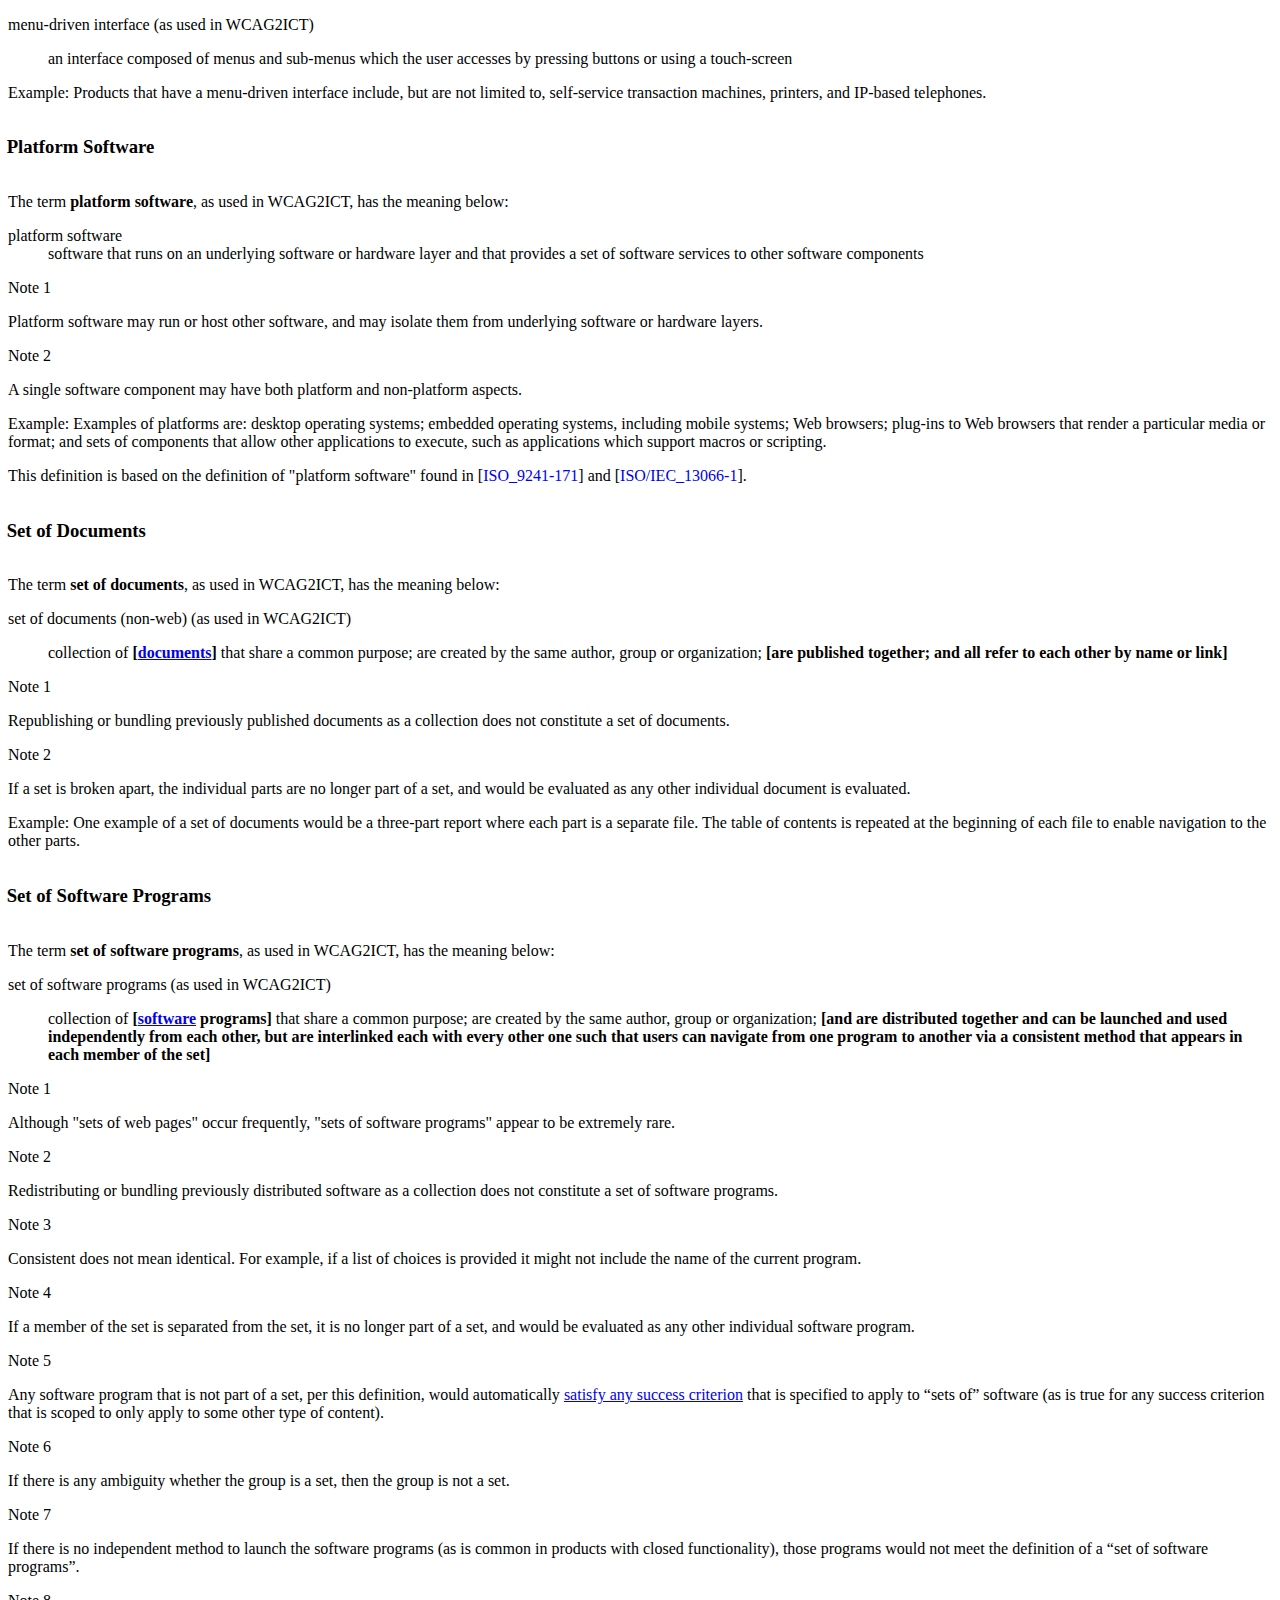
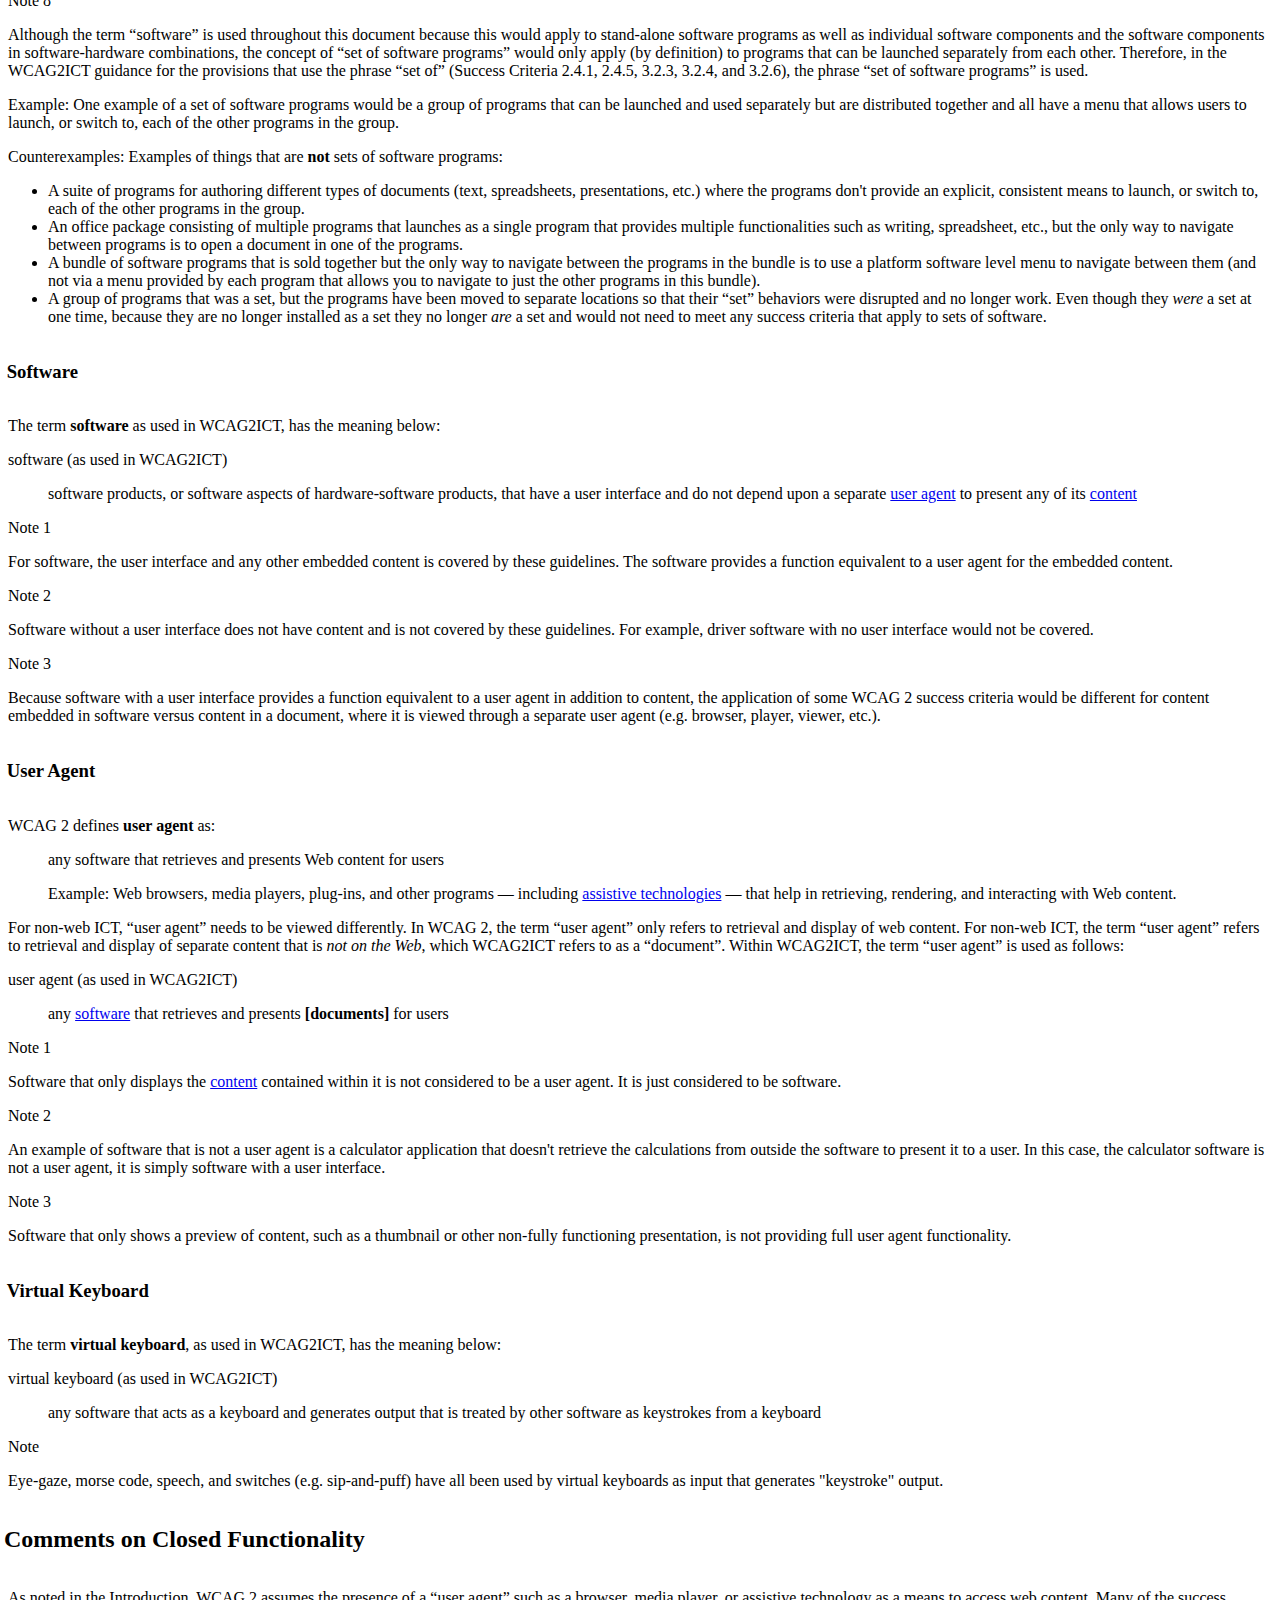
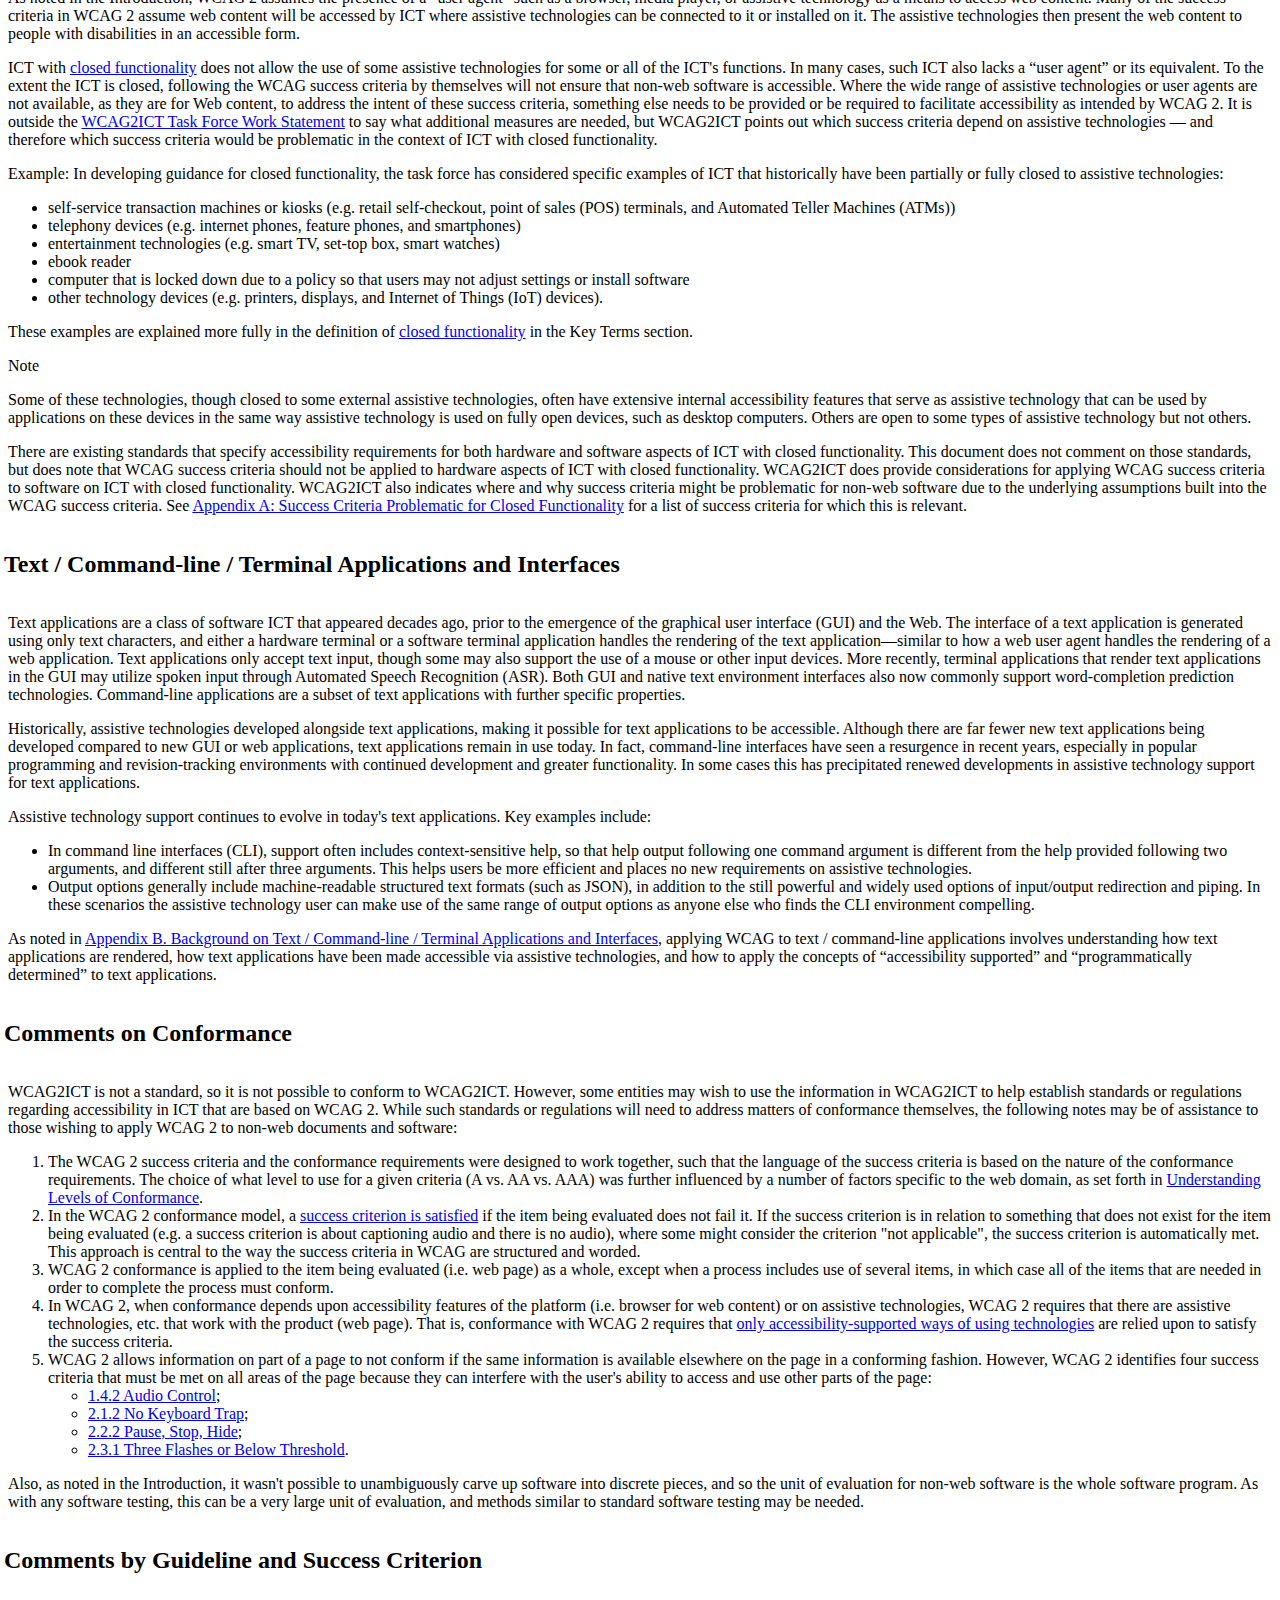
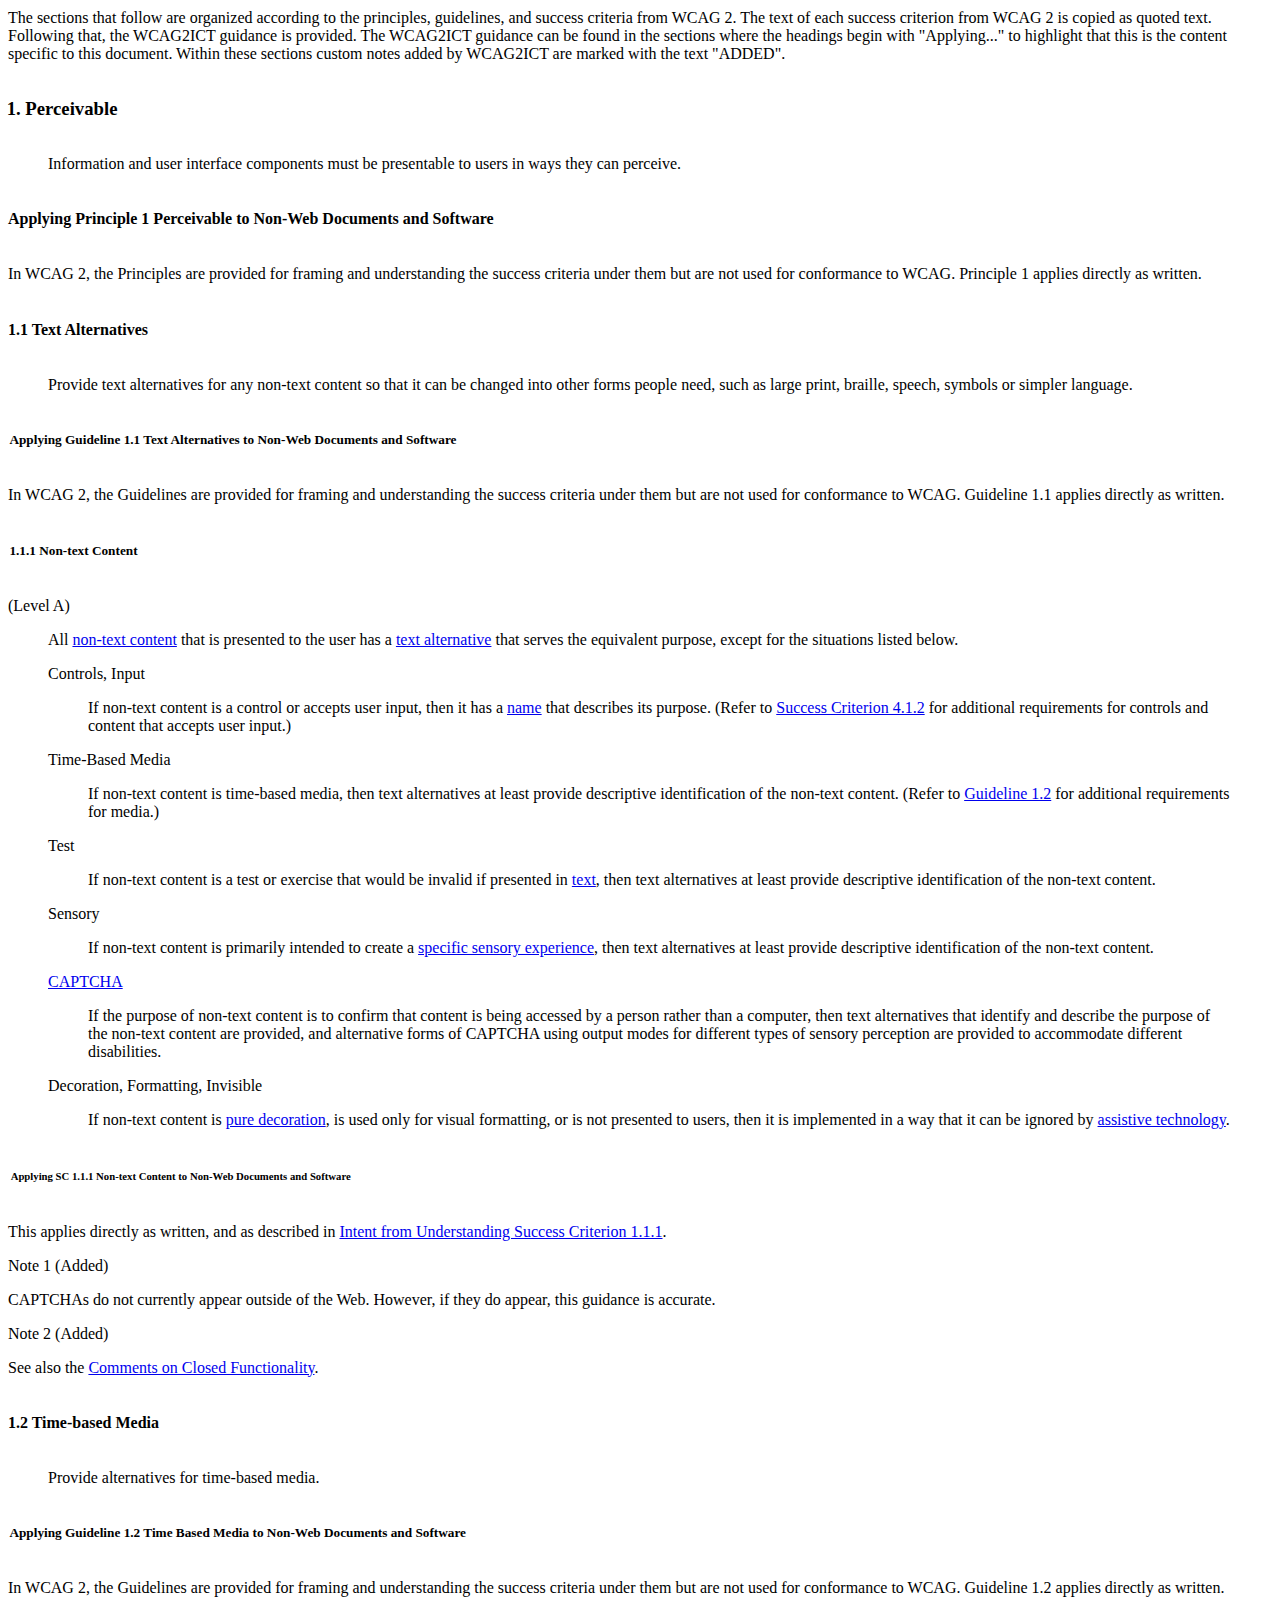
==== commit ffb5b878: "Update wcag.json handling, add script for updates, and update data (#623)" ====
--- a/index.html
+++ b/index.html
@@ -89,7 +89,7 @@
 <link rel="stylesheet" type="text/css" href="wcag2ict.css">
 	
 <meta name="color-scheme" content="light">
-<meta name="revision" content="fe7b53ed8cfb836c47d7daa5ed82bf681ca6f2c1">
+<meta name="revision" content="08b43733ede2d3ff1ac02bb0e90d49fbd57cc3ad">
 <meta name="description" content="This document describes how the Web Content Accessibility Guidelines (WCAG) versions 2.0 [WCAG20], 2.1 [WCAG21], and 2.2 [WCAG22] principles, guidelines, and success criteria can be applied to non-web Information and Communications Technologies (ICT), specifically to non-web documents and software. It provides informative guidance (guidance that is not normative and does not set requirements).">
 <style>
 var:hover{text-decoration:underline;cursor:pointer}
@@ -229,16 +229,16 @@
     }
   },
   "lint": false,
-  "gitRevision": "fe7b53ed8cfb836c47d7daa5ed82bf681ca6f2c1",
-  "publishISODate": "2025-03-31T00:00:00.000Z",
-  "generatedSubtitle": "W3C Editor's Draft 31 March 2025"
+  "gitRevision": "08b43733ede2d3ff1ac02bb0e90d49fbd57cc3ad",
+  "publishISODate": "2025-04-09T00:00:00.000Z",
+  "generatedSubtitle": "W3C Editor's Draft 09 April 2025"
 }</script>
 <link rel="stylesheet" href="https://www.w3.org/StyleSheets/TR/2021/W3C-ED"></head>
 	<body class="h-entry informative"><div class="head">
     <p class="logos"><a class="logo" href="https://www.w3.org/"><img crossorigin="" alt="W3C" height="48" src="https://www.w3.org/StyleSheets/TR/2021/logos/W3C" width="72">
   </a></p>
     <h1 id="title" class="title">Guidance on Applying WCAG 2 to Non-Web Information and Communications Technologies (WCAG2ICT)</h1> 
-    <p id="w3c-state"><a href="https://www.w3.org/standards/types#ED">W3C Editor's Draft</a> <time class="dt-published" datetime="2025-03-31">31 March 2025</time></p>
+    <p id="w3c-state"><a href="https://www.w3.org/standards/types#ED">W3C Editor's Draft</a> <time class="dt-published" datetime="2025-04-09">09 April 2025</time></p>
     <details open="">
       <summary>More details about this document</summary>
       <dl>
@@ -345,7 +345,7 @@
   </p><p>
                       This document is governed by the
                       <a id="w3c_process_revision" href="https://www.w3.org/policies/process/20231103/">03 November 2023 <abbr title="World Wide Web Consortium">W3C</abbr> Process Document</a>.
-                    </p></section><nav id="toc"><h2 class="introductory" id="table-of-contents">Table of Contents</h2><ol class="toc"><li class="tocline"><a class="tocxref" href="#abstract">Abstract</a></li><li class="tocline"><a class="tocxref" href="#sotd">Status of This Document</a></li><li class="tocline"><a class="tocxref" href="#introduction">Introduction</a><ol class="toc"><li class="tocline"><a class="tocxref" href="#background">Background</a></li><li class="tocline"><a class="tocxref" href="#guidance-in-this-document">Guidance in this Document</a><ol class="toc"><li class="tocline"><a class="tocxref" href="#interpretation-of-web-terminology-in-a-non-web-context">Interpretation of Web Terminology in a Non-web Context</a></li></ol></li><li class="tocline"><a class="tocxref" href="#excluded-from-scope">Excluded from Scope</a></li><li class="tocline"><a class="tocxref" href="#document-overview">Document Overview</a></li><li class="tocline"><a class="tocxref" href="#document-conventions">Document Conventions</a></li><li class="tocline"><a class="tocxref" href="#comparison-with-the-2013-wcag2ict-note">Comparison with the 2013 WCAG2ICT Note</a></li></ol></li><li class="tocline"><a class="tocxref" href="#key-terms">Key Terms</a><ol class="toc"><li class="tocline"><a class="tocxref" href="#accessibility-services-of-platform-software">Accessibility Services of Platform Software</a></li><li class="tocline"><a class="tocxref" href="#closed-functionality">Closed Functionality</a></li><li class="tocline"><a class="tocxref" href="#content-on-and-off-the-web">Content (on and off the Web)</a></li><li class="tocline"><a class="tocxref" href="#document">Document</a></li><li class="tocline"><a class="tocxref" href="#menu-driven-interface">Menu-driven Interface</a></li><li class="tocline"><a class="tocxref" href="#platform-software">Platform Software</a></li><li class="tocline"><a class="tocxref" href="#set-of-documents">Set of Documents</a></li><li class="tocline"><a class="tocxref" href="#set-of-software-programs">Set of Software Programs</a></li><li class="tocline"><a class="tocxref" href="#software">Software</a></li><li class="tocline"><a class="tocxref" href="#user-agent">User Agent</a></li><li class="tocline"><a class="tocxref" href="#virtual-keyboard">Virtual Keyboard</a></li></ol></li><li class="tocline"><a class="tocxref" href="#comments-on-closed-functionality">Comments on Closed Functionality</a></li><li class="tocline"><a class="tocxref" href="#text-command-line-terminal-applications-and-interfaces">Text / Command-line / Terminal Applications and Interfaces</a></li><li class="tocline"><a class="tocxref" href="#comments-on-conformance">Comments on Conformance</a></li><li class="tocline"><a class="tocxref" href="#comments-by-guideline-and-success-criterion">Comments by Guideline and Success Criterion</a><ol class="toc"><li class="tocline"><a class="tocxref" href="#perceivable">1.   Perceivable </a><ol class="toc"><li class="tocline"><a class="tocxref" href="#text-alternatives">1.1 Text Alternatives</a><ol class="toc"><li class="tocline"><a class="tocxref" href="#non-text-content">1.1.1 Non-text Content</a><ol class="toc"></ol></li></ol></li><li class="tocline"><a class="tocxref" href="#time-based-media">1.2 Time-based Media</a><ol class="toc"><li class="tocline"><a class="tocxref" href="#audio-only-and-video-only-prerecorded">1.2.1 Audio-only and Video-only (Prerecorded)</a><ol class="toc"></ol></li><li class="tocline"><a class="tocxref" href="#captions-prerecorded">1.2.2 Captions (Prerecorded)</a><ol class="toc"></ol></li><li class="tocline"><a class="tocxref" href="#audio-description-or-media-alternative-prerecorded">1.2.3 Audio Description or Media Alternative (Prerecorded)</a><ol class="toc"></ol></li><li class="tocline"><a class="tocxref" href="#captions-live">1.2.4 Captions (Live)</a><ol class="toc"></ol></li><li class="tocline"><a class="tocxref" href="#audio-description-prerecorded">1.2.5 Audio Description (Prerecorded)</a><ol class="toc"></ol></li></ol></li><li class="tocline"><a class="tocxref" href="#adaptable">1.3 Adaptable</a><ol class="toc"><li class="tocline"><a class="tocxref" href="#info-and-relationships">1.3.1 Info and Relationships</a><ol class="toc"></ol></li><li class="tocline"><a class="tocxref" href="#meaningful-sequence">1.3.2 Meaningful Sequence</a><ol class="toc"></ol></li><li class="tocline"><a class="tocxref" href="#sensory-characteristics">1.3.3 Sensory Characteristics</a><ol class="toc"></ol></li><li class="tocline"><a class="tocxref" href="#orientation">1.3.4 Orientation</a><ol class="toc"></ol></li><li class="tocline"><a class="tocxref" href="#identify-input-purpose">1.3.5 Identify Input Purpose</a><ol class="toc"></ol></li></ol></li><li class="tocline"><a class="tocxref" href="#distinguishable">1.4 Distinguishable</a><ol class="toc"><li class="tocline"><a class="tocxref" href="#use-of-color">1.4.1 Use of Color</a><ol class="toc"></ol></li><li class="tocline"><a class="tocxref" href="#audio-control">1.4.2 Audio Control</a><ol class="toc"></ol></li><li class="tocline"><a class="tocxref" href="#contrast-minimum">1.4.3 Contrast (Minimum)</a><ol class="toc"></ol></li><li class="tocline"><a class="tocxref" href="#resize-text">1.4.4 Resize Text</a><ol class="toc"></ol></li><li class="tocline"><a class="tocxref" href="#images-of-text">1.4.5 Images of Text</a><ol class="toc"></ol></li><li class="tocline"><a class="tocxref" href="#reflow">1.4.10 Reflow</a><ol class="toc"></ol></li><li class="tocline"><a class="tocxref" href="#non-text-contrast">1.4.11 Non-text Contrast</a><ol class="toc"></ol></li><li class="tocline"><a class="tocxref" href="#text-spacing">1.4.12 Text Spacing</a><ol class="toc"></ol></li><li class="tocline"><a class="tocxref" href="#content-on-hover-or-focus">1.4.13 Content on Hover or Focus</a><ol class="toc"></ol></li></ol></li></ol></li><li class="tocline"><a class="tocxref" href="#operable">2.  Operable </a><ol class="toc"><li class="tocline"><a class="tocxref" href="#keyboard-accessible">2.1 Keyboard Accessible</a><ol class="toc"><li class="tocline"><a class="tocxref" href="#keyboard">2.1.1 Keyboard</a><ol class="toc"></ol></li><li class="tocline"><a class="tocxref" href="#no-keyboard-trap">2.1.2 No Keyboard Trap</a><ol class="toc"></ol></li><li class="tocline"><a class="tocxref" href="#character-key-shortcuts">2.1.4 Character Key Shortcuts</a><ol class="toc"></ol></li></ol></li><li class="tocline"><a class="tocxref" href="#enough-time">2.2 Enough Time</a><ol class="toc"><li class="tocline"><a class="tocxref" href="#timing-adjustable">2.2.1 Timing Adjustable</a><ol class="toc"></ol></li><li class="tocline"><a class="tocxref" href="#pause-stop-hide">2.2.2 Pause, Stop, Hide</a><ol class="toc"></ol></li></ol></li><li class="tocline"><a class="tocxref" href="#seizures-and-physical-reactions">2.3 Seizures and Physical Reactions</a><ol class="toc"><li class="tocline"><a class="tocxref" href="#three-flashes-or-below-threshold">2.3.1 Three Flashes or Below Threshold</a><ol class="toc"></ol></li></ol></li><li class="tocline"><a class="tocxref" href="#navigable">2.4 Navigable</a><ol class="toc"><li class="tocline"><a class="tocxref" href="#bypass-blocks">2.4.1 Bypass Blocks</a><ol class="toc"></ol></li><li class="tocline"><a class="tocxref" href="#page-titled">2.4.2 Page Titled</a><ol class="toc"></ol></li><li class="tocline"><a class="tocxref" href="#focus-order">2.4.3 Focus Order</a><ol class="toc"></ol></li><li class="tocline"><a class="tocxref" href="#link-purpose-in-context">2.4.4 Link Purpose (In Context)</a><ol class="toc"></ol></li><li class="tocline"><a class="tocxref" href="#multiple-ways">2.4.5 Multiple Ways</a><ol class="toc"></ol></li><li class="tocline"><a class="tocxref" href="#headings-and-labels">2.4.6 Headings and Labels</a><ol class="toc"></ol></li><li class="tocline"><a class="tocxref" href="#focus-visible">2.4.7 Focus Visible</a><ol class="toc"></ol></li><li class="tocline"><a class="tocxref" href="#focus-not-obscured-minimum">2.4.11 Focus Not Obscured (Minimum)</a><ol class="toc"></ol></li></ol></li><li class="tocline"><a class="tocxref" href="#input-modalities">2.5 Input Modalities</a><ol class="toc"><li class="tocline"><a class="tocxref" href="#pointer-gestures">2.5.1 Pointer Gestures</a><ol class="toc"></ol></li><li class="tocline"><a class="tocxref" href="#pointer-cancellation">2.5.2 Pointer Cancellation</a><ol class="toc"></ol></li><li class="tocline"><a class="tocxref" href="#label-in-name">2.5.3 Label in Name</a><ol class="toc"></ol></li><li class="tocline"><a class="tocxref" href="#motion-actuation">2.5.4 Motion Actuation</a><ol class="toc"></ol></li><li class="tocline"><a class="tocxref" href="#dragging-movements">2.5.7 Dragging Movements</a><ol class="toc"></ol></li><li class="tocline"><a class="tocxref" href="#target-size-minimum">2.5.8 Target Size (Minimum)</a><ol class="toc"></ol></li></ol></li></ol></li><li class="tocline"><a class="tocxref" href="#understandable">3.   Understandable </a><ol class="toc"><li class="tocline"><a class="tocxref" href="#readable">3.1 Readable</a><ol class="toc"><li class="tocline"><a class="tocxref" href="#language-of-page">3.1.1 Language of Page</a><ol class="toc"></ol></li><li class="tocline"><a class="tocxref" href="#language-of-parts">3.1.2 Language of Parts</a><ol class="toc"></ol></li></ol></li><li class="tocline"><a class="tocxref" href="#predictable">3.2 Predictable</a><ol class="toc"><li class="tocline"><a class="tocxref" href="#on-focus">3.2.1 On Focus</a><ol class="toc"></ol></li><li class="tocline"><a class="tocxref" href="#on-input">3.2.2 On Input</a><ol class="toc"></ol></li><li class="tocline"><a class="tocxref" href="#consistent-navigation">3.2.3 Consistent Navigation</a><ol class="toc"></ol></li><li class="tocline"><a class="tocxref" href="#consistent-identification">3.2.4 Consistent Identification</a><ol class="toc"></ol></li><li class="tocline"><a class="tocxref" href="#consistent-help">3.2.6 Consistent Help</a><ol class="toc"></ol></li></ol></li><li class="tocline"><a class="tocxref" href="#input-assistance">3.3 Input Assistance</a><ol class="toc"><li class="tocline"><a class="tocxref" href="#error-identification">3.3.1 Error Identification</a><ol class="toc"></ol></li><li class="tocline"><a class="tocxref" href="#labels-or-instructions">3.3.2 Labels or Instructions</a><ol class="toc"></ol></li><li class="tocline"><a class="tocxref" href="#error-suggestion">3.3.3 Error Suggestion</a><ol class="toc"></ol></li><li class="tocline"><a class="tocxref" href="#error-prevention-legal-financial-data">3.3.4 Error Prevention (Legal, Financial, Data)</a><ol class="toc"></ol></li><li class="tocline"><a class="tocxref" href="#redundant-entry">3.3.7 Redundant Entry</a><ol class="toc"></ol></li><li class="tocline"><a class="tocxref" href="#accessible-authentication-minimum">3.3.8 Accessible Authentication (Minimum)</a><ol class="toc"></ol></li></ol></li></ol></li><li class="tocline"><a class="tocxref" href="#robust">4.   Robust </a><ol class="toc"><li class="tocline"><a class="tocxref" href="#compatible">4.1 Compatible</a><ol class="toc"><li class="tocline"><a class="tocxref" href="#parsing21">4.1.1 Parsing (WCAG 2.1)</a><ol class="toc"></ol></li><li class="tocline"><a class="tocxref" href="#parsing22">4.1.1 Parsing (WCAG 2.2)</a><ol class="toc"></ol></li><li class="tocline"><a class="tocxref" href="#name-role-value">4.1.2 Name, Role, Value</a><ol class="toc"></ol></li><li class="tocline"><a class="tocxref" href="#status-messages">4.1.3 Status Messages</a><ol class="toc"></ol></li></ol></li></ol></li></ol></li><li class="tocline"><a class="tocxref" href="#comments-on-definitions-in-wcag-2-glossary">Comments on Definitions in WCAG 2 Glossary</a><ol class="toc"><li class="tocline"><a class="tocxref" href="#glossary-items-that-apply-to-all-technologies">Glossary Items that Apply to All Technologies</a></li><li class="tocline"><a class="tocxref" href="#glossary-items-used-only-in-aaa-success-criteria">Glossary Items Used only in AAA Success Criteria</a></li><li class="tocline"><a class="tocxref" href="#glossary-items-with-specific-guidance">Glossary Items with Specific Guidance</a><ol class="toc"><li class="tocline"><a class="tocxref" href="#dfn-accessibility-supported">accessibility supported</a><ol class="toc"></ol></li><li class="tocline"><a class="tocxref" href="#dfn-ambiguous-to-users-in-general">ambiguous to users in general</a><ol class="toc"></ol></li><li class="tocline"><a class="tocxref" href="#dfn-assistive-technologies">assistive technology</a><ol class="toc"></ol></li><li class="tocline"><a class="tocxref" href="#dfn-change-of-context">changes of context</a><ol class="toc"></ol></li><li class="tocline"><a class="tocxref" href="#dfn-cognitive-function-test">Cognitive function test</a><ol class="toc"></ol></li><li class="tocline"><a class="tocxref" href="#dfn-conforming-alternate-versions">conforming alternate version</a><ol class="toc"></ol></li><li class="tocline"><a class="tocxref" href="#dfn-content">content</a><ol class="toc"></ol></li><li class="tocline"><a class="tocxref" href="#dfn-contrast-ratio">contrast ratio</a><ol class="toc"></ol></li><li class="tocline"><a class="tocxref" href="#dfn-css-pixels">CSS pixel</a><ol class="toc"></ol></li><li class="tocline"><a class="tocxref" href="#dfn-down-event">down-event</a><ol class="toc"></ol></li><li class="tocline"><a class="tocxref" href="#dfn-general-flash-and-red-flash-thresholds">general flash and red flash thresholds</a><ol class="toc"></ol></li><li class="tocline"><a class="tocxref" href="#dfn-input-error">input error</a><ol class="toc"></ol></li><li class="tocline"><a class="tocxref" href="#dfn-keyboard-interface">keyboard interface</a><ol class="toc"></ol></li><li class="tocline"><a class="tocxref" href="#dfn-keyboard-shortcuts">keyboard shortcut</a><ol class="toc"></ol></li><li class="tocline"><a class="tocxref" href="#dfn-labels">label</a><ol class="toc"></ol></li><li class="tocline"><a class="tocxref" href="#dfn-large-scale">large scale</a><ol class="toc"></ol></li><li class="tocline"><a class="tocxref" href="#dfn-name">name</a><ol class="toc"></ol></li><li class="tocline"><a class="tocxref" href="#dfn-programmatically-determinable">programmatically determined</a><ol class="toc"></ol></li><li class="tocline"><a class="tocxref" href="#dfn-programmatically-set">programmatically set</a><ol class="toc"></ol></li><li class="tocline"><a class="tocxref" href="#dfn-relative-luminance">relative luminance</a><ol class="toc"></ol></li><li class="tocline"><a class="tocxref" href="#dfn-role">role</a><ol class="toc"></ol></li><li class="tocline"><a class="tocxref" href="#dfn-same-functionality">same functionality</a><ol class="toc"></ol></li><li class="tocline"><a class="tocxref" href="#dfn-satisfies">satisfies a success criterion</a><ol class="toc"></ol></li><li class="tocline"><a class="tocxref" href="#dfn-set-of-web-pages">set of web pages</a><ol class="toc"></ol></li><li class="tocline"><a class="tocxref" href="#dfn-structure">structure</a><ol class="toc"></ol></li><li class="tocline"><a class="tocxref" href="#dfn-style-properties">style property</a><ol class="toc"></ol></li><li class="tocline"><a class="tocxref" href="#dfn-targets">target</a><ol class="toc"></ol></li><li class="tocline"><a class="tocxref" href="#dfn-technologies">technology</a><ol class="toc"></ol></li><li class="tocline"><a class="tocxref" href="#dfn-up-event">up-event</a><ol class="toc"></ol></li><li class="tocline"><a class="tocxref" href="#dfn-user-agents">user agent</a><ol class="toc"></ol></li><li class="tocline"><a class="tocxref" href="#dfn-user-interface-components">user interface component</a><ol class="toc"></ol></li><li class="tocline"><a class="tocxref" href="#dfn-viewport">viewport</a><ol class="toc"></ol></li><li class="tocline"><a class="tocxref" href="#dfn-web-page-s">Web page</a><ol class="toc"></ol></li></ol></li></ol></li><li class="tocline"><a class="tocxref" href="#privacy-considerations">Privacy Considerations</a></li><li class="tocline"><a class="tocxref" href="#security-considerations">Security Considerations</a></li><li class="tocline"><a class="tocxref" href="#success-criteria-problematic-for-closed-functionality">A. Success Criteria Problematic for Closed Functionality</a></li><li class="tocline"><a class="tocxref" href="#background-on-text-command-line-terminal-applications-and-interfaces">B. Background on Text / Command-line / Terminal Applications and Interfaces</a><ol class="toc"><li class="tocline"><a class="tocxref" href="#how-text-interfaces-are-realized">B.1 How text interfaces are realized</a></li><li class="tocline"><a class="tocxref" href="#how-text-applications-have-been-made-accessible-via-assistive-technology">B.2 How text applications have been made accessible via assistive technology</a></li><li class="tocline"><a class="tocxref" href="#applying-wcag-2-to-text-applications">B.3 Applying WCAG 2 to text applications</a></li></ol></li><li class="tocline"><a class="tocxref" href="#acknowledgements">C. Acknowledgements</a><ol class="toc"><li class="tocline"><a class="tocxref" href="#active-participants-of-the-wcag2ict-task-force-involved-in-the-development-of-this-document">C.1 Active Participants of the WCAG2ICT Task Force Involved in the Development of this Document</a></li><li class="tocline"><a class="tocxref" href="#participants-in-the-ag-working-group-that-actively-reviewed-and-contributed">C.2 Participants in the AG Working Group that Actively Reviewed and Contributed</a></li><li class="tocline"><a class="tocxref" href="#participants-in-the-apa-working-group-that-contributed">C.3 Participants in the APA Working Group that Contributed</a></li><li class="tocline"><a class="tocxref" href="#other-participants-of-the-wcag2ict-task-force">C.4 Other Participants of the WCAG2ICT Task Force</a></li><li class="tocline"><a class="tocxref" href="#previous-contributors">C.5 Previous Contributors</a></li><li class="tocline"><a class="tocxref" href="#enabling-funders">C.6 Enabling Funders</a></li></ol></li><li class="tocline"><a class="tocxref" href="#references">D. References</a><ol class="toc"><li class="tocline"><a class="tocxref" href="#informative-references">D.1 Informative references</a></li></ol></li></ol></nav>
+                    </p></section><nav id="toc"><h2 class="introductory" id="table-of-contents">Table of Contents</h2><ol class="toc"><li class="tocline"><a class="tocxref" href="#abstract">Abstract</a></li><li class="tocline"><a class="tocxref" href="#sotd">Status of This Document</a></li><li class="tocline"><a class="tocxref" href="#introduction">Introduction</a><ol class="toc"><li class="tocline"><a class="tocxref" href="#background">Background</a></li><li class="tocline"><a class="tocxref" href="#guidance-in-this-document">Guidance in this Document</a><ol class="toc"><li class="tocline"><a class="tocxref" href="#interpretation-of-web-terminology-in-a-non-web-context">Interpretation of Web Terminology in a Non-web Context</a></li></ol></li><li class="tocline"><a class="tocxref" href="#excluded-from-scope">Excluded from Scope</a></li><li class="tocline"><a class="tocxref" href="#document-overview">Document Overview</a></li><li class="tocline"><a class="tocxref" href="#document-conventions">Document Conventions</a></li><li class="tocline"><a class="tocxref" href="#comparison-with-the-2013-wcag2ict-note">Comparison with the 2013 WCAG2ICT Note</a></li></ol></li><li class="tocline"><a class="tocxref" href="#key-terms">Key Terms</a><ol class="toc"><li class="tocline"><a class="tocxref" href="#accessibility-services-of-platform-software">Accessibility Services of Platform Software</a></li><li class="tocline"><a class="tocxref" href="#closed-functionality">Closed Functionality</a></li><li class="tocline"><a class="tocxref" href="#content-on-and-off-the-web">Content (on and off the Web)</a></li><li class="tocline"><a class="tocxref" href="#document">Document</a></li><li class="tocline"><a class="tocxref" href="#menu-driven-interface">Menu-driven Interface</a></li><li class="tocline"><a class="tocxref" href="#platform-software">Platform Software</a></li><li class="tocline"><a class="tocxref" href="#set-of-documents">Set of Documents</a></li><li class="tocline"><a class="tocxref" href="#set-of-software-programs">Set of Software Programs</a></li><li class="tocline"><a class="tocxref" href="#software">Software</a></li><li class="tocline"><a class="tocxref" href="#user-agent">User Agent</a></li><li class="tocline"><a class="tocxref" href="#virtual-keyboard">Virtual Keyboard</a></li></ol></li><li class="tocline"><a class="tocxref" href="#comments-on-closed-functionality">Comments on Closed Functionality</a></li><li class="tocline"><a class="tocxref" href="#text-command-line-terminal-applications-and-interfaces">Text / Command-line / Terminal Applications and Interfaces</a></li><li class="tocline"><a class="tocxref" href="#comments-on-conformance">Comments on Conformance</a></li><li class="tocline"><a class="tocxref" href="#comments-by-guideline-and-success-criterion">Comments by Guideline and Success Criterion</a><ol class="toc"><li class="tocline"><a class="tocxref" href="#perceivable">1. Perceivable</a><ol class="toc"><li class="tocline"><a class="tocxref" href="#text-alternatives">1.1 Text Alternatives</a><ol class="toc"><li class="tocline"><a class="tocxref" href="#non-text-content">1.1.1 Non-text Content</a><ol class="toc"></ol></li></ol></li><li class="tocline"><a class="tocxref" href="#time-based-media">1.2 Time-based Media</a><ol class="toc"><li class="tocline"><a class="tocxref" href="#audio-only-and-video-only-prerecorded">1.2.1 Audio-only and Video-only (Prerecorded)</a><ol class="toc"></ol></li><li class="tocline"><a class="tocxref" href="#captions-prerecorded">1.2.2 Captions (Prerecorded)</a><ol class="toc"></ol></li><li class="tocline"><a class="tocxref" href="#audio-description-or-media-alternative-prerecorded">1.2.3 Audio Description or Media Alternative (Prerecorded)</a><ol class="toc"></ol></li><li class="tocline"><a class="tocxref" href="#captions-live">1.2.4 Captions (Live)</a><ol class="toc"></ol></li><li class="tocline"><a class="tocxref" href="#audio-description-prerecorded">1.2.5 Audio Description (Prerecorded)</a><ol class="toc"></ol></li></ol></li><li class="tocline"><a class="tocxref" href="#adaptable">1.3 Adaptable</a><ol class="toc"><li class="tocline"><a class="tocxref" href="#info-and-relationships">1.3.1 Info and Relationships</a><ol class="toc"></ol></li><li class="tocline"><a class="tocxref" href="#meaningful-sequence">1.3.2 Meaningful Sequence</a><ol class="toc"></ol></li><li class="tocline"><a class="tocxref" href="#sensory-characteristics">1.3.3 Sensory Characteristics</a><ol class="toc"></ol></li><li class="tocline"><a class="tocxref" href="#orientation">1.3.4 Orientation</a><ol class="toc"></ol></li><li class="tocline"><a class="tocxref" href="#identify-input-purpose">1.3.5 Identify Input Purpose</a><ol class="toc"></ol></li></ol></li><li class="tocline"><a class="tocxref" href="#distinguishable">1.4 Distinguishable</a><ol class="toc"><li class="tocline"><a class="tocxref" href="#use-of-color">1.4.1 Use of Color</a><ol class="toc"></ol></li><li class="tocline"><a class="tocxref" href="#audio-control">1.4.2 Audio Control</a><ol class="toc"></ol></li><li class="tocline"><a class="tocxref" href="#contrast-minimum">1.4.3 Contrast (Minimum)</a><ol class="toc"></ol></li><li class="tocline"><a class="tocxref" href="#resize-text">1.4.4 Resize Text</a><ol class="toc"></ol></li><li class="tocline"><a class="tocxref" href="#images-of-text">1.4.5 Images of Text</a><ol class="toc"></ol></li><li class="tocline"><a class="tocxref" href="#reflow">1.4.10 Reflow</a><ol class="toc"></ol></li><li class="tocline"><a class="tocxref" href="#non-text-contrast">1.4.11 Non-text Contrast</a><ol class="toc"></ol></li><li class="tocline"><a class="tocxref" href="#text-spacing">1.4.12 Text Spacing</a><ol class="toc"></ol></li><li class="tocline"><a class="tocxref" href="#content-on-hover-or-focus">1.4.13 Content on Hover or Focus</a><ol class="toc"></ol></li></ol></li></ol></li><li class="tocline"><a class="tocxref" href="#operable">2. Operable</a><ol class="toc"><li class="tocline"><a class="tocxref" href="#keyboard-accessible">2.1 Keyboard Accessible</a><ol class="toc"><li class="tocline"><a class="tocxref" href="#keyboard">2.1.1 Keyboard</a><ol class="toc"></ol></li><li class="tocline"><a class="tocxref" href="#no-keyboard-trap">2.1.2 No Keyboard Trap</a><ol class="toc"></ol></li><li class="tocline"><a class="tocxref" href="#character-key-shortcuts">2.1.4 Character Key Shortcuts</a><ol class="toc"></ol></li></ol></li><li class="tocline"><a class="tocxref" href="#enough-time">2.2 Enough Time</a><ol class="toc"><li class="tocline"><a class="tocxref" href="#timing-adjustable">2.2.1 Timing Adjustable</a><ol class="toc"></ol></li><li class="tocline"><a class="tocxref" href="#pause-stop-hide">2.2.2 Pause, Stop, Hide</a><ol class="toc"></ol></li></ol></li><li class="tocline"><a class="tocxref" href="#seizures-and-physical-reactions">2.3 Seizures and Physical Reactions</a><ol class="toc"><li class="tocline"><a class="tocxref" href="#three-flashes-or-below-threshold">2.3.1 Three Flashes or Below Threshold</a><ol class="toc"></ol></li></ol></li><li class="tocline"><a class="tocxref" href="#navigable">2.4 Navigable</a><ol class="toc"><li class="tocline"><a class="tocxref" href="#bypass-blocks">2.4.1 Bypass Blocks</a><ol class="toc"></ol></li><li class="tocline"><a class="tocxref" href="#page-titled">2.4.2 Page Titled</a><ol class="toc"></ol></li><li class="tocline"><a class="tocxref" href="#focus-order">2.4.3 Focus Order</a><ol class="toc"></ol></li><li class="tocline"><a class="tocxref" href="#link-purpose-in-context">2.4.4 Link Purpose (In Context)</a><ol class="toc"></ol></li><li class="tocline"><a class="tocxref" href="#multiple-ways">2.4.5 Multiple Ways</a><ol class="toc"></ol></li><li class="tocline"><a class="tocxref" href="#headings-and-labels">2.4.6 Headings and Labels</a><ol class="toc"></ol></li><li class="tocline"><a class="tocxref" href="#focus-visible">2.4.7 Focus Visible</a><ol class="toc"></ol></li><li class="tocline"><a class="tocxref" href="#focus-not-obscured-minimum">2.4.11 Focus Not Obscured (Minimum)</a><ol class="toc"></ol></li></ol></li><li class="tocline"><a class="tocxref" href="#input-modalities">2.5 Input Modalities</a><ol class="toc"><li class="tocline"><a class="tocxref" href="#pointer-gestures">2.5.1 Pointer Gestures</a><ol class="toc"></ol></li><li class="tocline"><a class="tocxref" href="#pointer-cancellation">2.5.2 Pointer Cancellation</a><ol class="toc"></ol></li><li class="tocline"><a class="tocxref" href="#label-in-name">2.5.3 Label in Name</a><ol class="toc"></ol></li><li class="tocline"><a class="tocxref" href="#motion-actuation">2.5.4 Motion Actuation</a><ol class="toc"></ol></li><li class="tocline"><a class="tocxref" href="#dragging-movements">2.5.7 Dragging Movements</a><ol class="toc"></ol></li><li class="tocline"><a class="tocxref" href="#target-size-minimum">2.5.8 Target Size (Minimum)</a><ol class="toc"></ol></li></ol></li></ol></li><li class="tocline"><a class="tocxref" href="#understandable">3. Understandable</a><ol class="toc"><li class="tocline"><a class="tocxref" href="#readable">3.1 Readable</a><ol class="toc"><li class="tocline"><a class="tocxref" href="#language-of-page">3.1.1 Language of Page</a><ol class="toc"></ol></li><li class="tocline"><a class="tocxref" href="#language-of-parts">3.1.2 Language of Parts</a><ol class="toc"></ol></li></ol></li><li class="tocline"><a class="tocxref" href="#predictable">3.2 Predictable</a><ol class="toc"><li class="tocline"><a class="tocxref" href="#on-focus">3.2.1 On Focus</a><ol class="toc"></ol></li><li class="tocline"><a class="tocxref" href="#on-input">3.2.2 On Input</a><ol class="toc"></ol></li><li class="tocline"><a class="tocxref" href="#consistent-navigation">3.2.3 Consistent Navigation</a><ol class="toc"></ol></li><li class="tocline"><a class="tocxref" href="#consistent-identification">3.2.4 Consistent Identification</a><ol class="toc"></ol></li><li class="tocline"><a class="tocxref" href="#consistent-help">3.2.6 Consistent Help</a><ol class="toc"></ol></li></ol></li><li class="tocline"><a class="tocxref" href="#input-assistance">3.3 Input Assistance</a><ol class="toc"><li class="tocline"><a class="tocxref" href="#error-identification">3.3.1 Error Identification</a><ol class="toc"></ol></li><li class="tocline"><a class="tocxref" href="#labels-or-instructions">3.3.2 Labels or Instructions</a><ol class="toc"></ol></li><li class="tocline"><a class="tocxref" href="#error-suggestion">3.3.3 Error Suggestion</a><ol class="toc"></ol></li><li class="tocline"><a class="tocxref" href="#error-prevention-legal-financial-data">3.3.4 Error Prevention (Legal, Financial, Data)</a><ol class="toc"></ol></li><li class="tocline"><a class="tocxref" href="#redundant-entry">3.3.7 Redundant Entry</a><ol class="toc"></ol></li><li class="tocline"><a class="tocxref" href="#accessible-authentication-minimum">3.3.8 Accessible Authentication (Minimum)</a><ol class="toc"></ol></li></ol></li></ol></li><li class="tocline"><a class="tocxref" href="#robust">4. Robust</a><ol class="toc"><li class="tocline"><a class="tocxref" href="#compatible">4.1 Compatible</a><ol class="toc"><li class="tocline"><a class="tocxref" href="#parsing21">4.1.1 Parsing (WCAG 2.1)</a><ol class="toc"></ol></li><li class="tocline"><a class="tocxref" href="#parsing22">4.1.1 Parsing (WCAG 2.2)</a><ol class="toc"></ol></li><li class="tocline"><a class="tocxref" href="#name-role-value">4.1.2 Name, Role, Value</a><ol class="toc"></ol></li><li class="tocline"><a class="tocxref" href="#status-messages">4.1.3 Status Messages</a><ol class="toc"></ol></li></ol></li></ol></li></ol></li><li class="tocline"><a class="tocxref" href="#comments-on-definitions-in-wcag-2-glossary">Comments on Definitions in WCAG 2 Glossary</a><ol class="toc"><li class="tocline"><a class="tocxref" href="#glossary-items-that-apply-to-all-technologies">Glossary Items that Apply to All Technologies</a></li><li class="tocline"><a class="tocxref" href="#glossary-items-used-only-in-aaa-success-criteria">Glossary Items Used only in AAA Success Criteria</a></li><li class="tocline"><a class="tocxref" href="#glossary-items-with-specific-guidance">Glossary Items with Specific Guidance</a><ol class="toc"><li class="tocline"><a class="tocxref" href="#dfn-accessibility-supported">accessibility supported</a><ol class="toc"></ol></li><li class="tocline"><a class="tocxref" href="#dfn-ambiguous-to-users-in-general">ambiguous to users in general</a><ol class="toc"></ol></li><li class="tocline"><a class="tocxref" href="#dfn-assistive-technologies">assistive technology</a><ol class="toc"></ol></li><li class="tocline"><a class="tocxref" href="#dfn-change-of-context">changes of context</a><ol class="toc"></ol></li><li class="tocline"><a class="tocxref" href="#dfn-cognitive-function-test">cognitive function test</a><ol class="toc"></ol></li><li class="tocline"><a class="tocxref" href="#dfn-conforming-alternate-versions">conforming alternate version</a><ol class="toc"></ol></li><li class="tocline"><a class="tocxref" href="#dfn-content">content</a><ol class="toc"></ol></li><li class="tocline"><a class="tocxref" href="#dfn-contrast-ratio">contrast ratio</a><ol class="toc"></ol></li><li class="tocline"><a class="tocxref" href="#dfn-css-pixels">CSS pixel</a><ol class="toc"></ol></li><li class="tocline"><a class="tocxref" href="#dfn-down-event">down-event</a><ol class="toc"></ol></li><li class="tocline"><a class="tocxref" href="#dfn-general-flash-and-red-flash-thresholds">general flash and red flash thresholds</a><ol class="toc"></ol></li><li class="tocline"><a class="tocxref" href="#dfn-input-error">input error</a><ol class="toc"></ol></li><li class="tocline"><a class="tocxref" href="#dfn-keyboard-interface">keyboard interface</a><ol class="toc"></ol></li><li class="tocline"><a class="tocxref" href="#dfn-keyboard-shortcuts">keyboard shortcut</a><ol class="toc"></ol></li><li class="tocline"><a class="tocxref" href="#dfn-labels">label</a><ol class="toc"></ol></li><li class="tocline"><a class="tocxref" href="#dfn-large-scale">large scale</a><ol class="toc"></ol></li><li class="tocline"><a class="tocxref" href="#dfn-name">name</a><ol class="toc"></ol></li><li class="tocline"><a class="tocxref" href="#dfn-programmatically-determinable">programmatically determined</a><ol class="toc"></ol></li><li class="tocline"><a class="tocxref" href="#dfn-programmatically-set">programmatically set</a><ol class="toc"></ol></li><li class="tocline"><a class="tocxref" href="#dfn-relative-luminance">relative luminance</a><ol class="toc"></ol></li><li class="tocline"><a class="tocxref" href="#dfn-role">role</a><ol class="toc"></ol></li><li class="tocline"><a class="tocxref" href="#dfn-same-functionality">same functionality</a><ol class="toc"></ol></li><li class="tocline"><a class="tocxref" href="#dfn-satisfies">satisfies a success criterion</a><ol class="toc"></ol></li><li class="tocline"><a class="tocxref" href="#dfn-set-of-web-pages">set of web pages</a><ol class="toc"></ol></li><li class="tocline"><a class="tocxref" href="#dfn-structure">structure</a><ol class="toc"></ol></li><li class="tocline"><a class="tocxref" href="#dfn-style-properties">style property</a><ol class="toc"></ol></li><li class="tocline"><a class="tocxref" href="#dfn-targets">target</a><ol class="toc"></ol></li><li class="tocline"><a class="tocxref" href="#dfn-technologies">technology</a><ol class="toc"></ol></li><li class="tocline"><a class="tocxref" href="#dfn-up-event">up-event</a><ol class="toc"></ol></li><li class="tocline"><a class="tocxref" href="#dfn-user-agents">user agent</a><ol class="toc"></ol></li><li class="tocline"><a class="tocxref" href="#dfn-user-interface-components">user interface component</a><ol class="toc"></ol></li><li class="tocline"><a class="tocxref" href="#dfn-viewport">viewport</a><ol class="toc"></ol></li><li class="tocline"><a class="tocxref" href="#dfn-web-page-s">web page</a><ol class="toc"></ol></li></ol></li></ol></li><li class="tocline"><a class="tocxref" href="#privacy-considerations">Privacy Considerations</a></li><li class="tocline"><a class="tocxref" href="#security-considerations">Security Considerations</a></li><li class="tocline"><a class="tocxref" href="#success-criteria-problematic-for-closed-functionality">A. Success Criteria Problematic for Closed Functionality</a></li><li class="tocline"><a class="tocxref" href="#background-on-text-command-line-terminal-applications-and-interfaces">B. Background on Text / Command-line / Terminal Applications and Interfaces</a><ol class="toc"><li class="tocline"><a class="tocxref" href="#how-text-interfaces-are-realized">B.1 How text interfaces are realized</a></li><li class="tocline"><a class="tocxref" href="#how-text-applications-have-been-made-accessible-via-assistive-technology">B.2 How text applications have been made accessible via assistive technology</a></li><li class="tocline"><a class="tocxref" href="#applying-wcag-2-to-text-applications">B.3 Applying WCAG 2 to text applications</a></li></ol></li><li class="tocline"><a class="tocxref" href="#acknowledgements">C. Acknowledgements</a><ol class="toc"><li class="tocline"><a class="tocxref" href="#active-participants-of-the-wcag2ict-task-force-involved-in-the-development-of-this-document">C.1 Active Participants of the WCAG2ICT Task Force Involved in the Development of this Document</a></li><li class="tocline"><a class="tocxref" href="#participants-in-the-ag-working-group-that-actively-reviewed-and-contributed">C.2 Participants in the AG Working Group that Actively Reviewed and Contributed</a></li><li class="tocline"><a class="tocxref" href="#participants-in-the-apa-working-group-that-contributed">C.3 Participants in the APA Working Group that Contributed</a></li><li class="tocline"><a class="tocxref" href="#other-participants-of-the-wcag2ict-task-force">C.4 Other Participants of the WCAG2ICT Task Force</a></li><li class="tocline"><a class="tocxref" href="#previous-contributors">C.5 Previous Contributors</a></li><li class="tocline"><a class="tocxref" href="#enabling-funders">C.6 Enabling Funders</a></li></ol></li><li class="tocline"><a class="tocxref" href="#references">D. References</a><ol class="toc"><li class="tocline"><a class="tocxref" href="#informative-references">D.1 Informative references</a></li></ol></li></ol></nav>
 		<section id="introduction"><div class="header-wrapper"><h2 id="x1-introduction">Introduction</h2><a class="self-link" href="#introduction" aria-label="Permalink for Section Introduction"></a></div>
 <section id="background"><div class="header-wrapper"><h3 id="x1-1-background">Background</h3><a class="self-link" href="#background" aria-label="Permalink for Section Background"></a></div>
 <p>This document is an update to a <abbr title="World Wide Web Consortium">W3C</abbr> <a href="https://www.w3.org/2005/10/Process-20051014/tr#WGNote">Working Group Note</a> to incorporate new guidelines, success criteria, and definitions added in WCAG 2.1 and 2.2. </p>
@@ -715,18 +715,80 @@
 </section>
 		<section id="comments-by-guideline-and-success-criterion"><div class="header-wrapper"><h2 id="x6-comments-by-guideline-and-success-criterion">Comments by Guideline and Success Criterion</h2><a class="self-link" href="#comments-by-guideline-and-success-criterion" aria-label="Permalink for Section Comments by Guideline and Success Criterion"></a></div>
 <p>The sections that follow are organized according to the principles, guidelines, and success criteria from WCAG 2. The text of each success criterion from WCAG 2 is copied as quoted text. Following that, the WCAG2ICT guidance is provided. The WCAG2ICT guidance can be found in the sections where the headings begin with "Applying..." to highlight that this is the content specific to this document. Within these sections custom notes added by WCAG2ICT are marked with the text "ADDED".</p>
-<section id="perceivable"><div class="header-wrapper"><h3 id="x6-1-perceivable">1.   Perceivable </h3><a class="self-link" href="#perceivable" aria-label="Permalink for Section 1.   Perceivable "></a></div><blockquote class="wcag-quote"><p>Information and user interface components must be presentable to users in ways they
-            can perceive.
-         </p></blockquote>
+<section id="perceivable"><div class="header-wrapper"><h3 id="x6-1-perceivable">1. Perceivable</h3><a class="self-link" href="#perceivable" aria-label="Permalink for Section 1. Perceivable"></a></div><blockquote class="wcag-quote"><p>Information and user interface components must be presentable to users in ways they can perceive.</p></blockquote>
 <section id="applying-principle-1-perceivable-to-non-web-documents-and-software"><div class="header-wrapper"><h4 id="x6-1-1-applying-principle-1-perceivable-to-non-web-documents-and-software">Applying Principle 1 Perceivable to Non-Web Documents and Software</h4><a class="self-link" href="#applying-principle-1-perceivable-to-non-web-documents-and-software" aria-label="Permalink for Section Applying Principle 1 Perceivable to Non-Web Documents and Software"></a></div>
 <p>In WCAG 2, the Principles are provided for framing and understanding the success criteria under them but are not used for conformance to WCAG. Principle 1 applies directly as written.</p>
-</section><section id="text-alternatives"><div class="header-wrapper"><h4 id="x6-1-2-text-alternatives">1.1 Text Alternatives</h4><a class="self-link" href="#text-alternatives" aria-label="Permalink for Section 1.1 Text Alternatives"></a></div><blockquote class="wcag-quote"><p>Provide text alternatives for any non-text content so that it can be changed into
-               other forms people need, such as large print, braille, speech, symbols or simpler
-               language.
-            </p></blockquote>
+</section><section id="text-alternatives"><div class="header-wrapper"><h4 id="x6-1-2-text-alternatives">1.1 Text Alternatives</h4><a class="self-link" href="#text-alternatives" aria-label="Permalink for Section 1.1 Text Alternatives"></a></div><blockquote class="wcag-quote"><p>Provide text alternatives for any non-text content so that it can be changed into other forms people need, such as large print, braille, speech, symbols or simpler language.</p></blockquote>
 <section id="applying-guideline-1-1-text-alternatives-to-non-web-documents-and-software"><div class="header-wrapper"><h5 id="x6-1-2-1-applying-guideline-1-1-text-alternatives-to-non-web-documents-and-software">Applying Guideline 1.1 Text Alternatives to Non-Web Documents and Software</h5><a class="self-link" href="#applying-guideline-1-1-text-alternatives-to-non-web-documents-and-software" aria-label="Permalink for Section Applying Guideline 1.1 Text Alternatives to Non-Web Documents and Software"></a></div>
 <p>In WCAG 2, the Guidelines are provided for framing and understanding the success criteria under them but are not used for conformance to WCAG. Guideline 1.1 applies directly as written.</p>
-</section><section id="non-text-content"><div class="header-wrapper"><h5 id="x6-1-2-2-non-text-content">1.1.1 Non-text Content</h5><a class="self-link" href="#non-text-content" aria-label="Permalink for Section 1.1.1 Non-text Content"></a></div><p>(Level A)</p><blockquote class="wcag-quote">  <p>All <a class="internalDFN" data-link-type="dfn" href="https://www.w3.org/TR/wcag22/#dfn-non-text-content" id="ref-for-dfn-non-text-content-1" title="any content that is not a sequence of characters that can be programmatically determined or where the sequence is not expressing something in human language">non-text content</a> that is presented to the user has a <a class="internalDFN" data-link-type="dfn" href="https://www.w3.org/TR/wcag22/#dfn-text-alternative" id="ref-for-dfn-text-alternative-1" title="Text that is programmatically associated with non-text content or referred to from text that is programmatically associated with non-text content. Programmatically associated text is text whose location can be programmatically determined from the non-text content.">text alternative</a> that serves the equivalent purpose, except for the situations listed below.    </p>   <dl> <dt>Controls, Input</dt> <dd> <p>If non-text content is a control or accepts user input, then it has a <a class="internalDFN" data-link-type="dfn" href="https://www.w3.org/TR/wcag22/#dfn-name" id="ref-for-dfn-name-1" title="text by which software can identify a component within Web content to the user">name</a> that describes its purpose. (Refer to <a href="https://www.w3.org/TR/wcag22/#name-role-value">Success Criterion 4.1.2</a> for additional requirements for controls and content that accepts user input.)          </p> </dd> <dt>Time-Based Media</dt> <dd> <p>If non-text content is time-based media, then text alternatives at least provide descriptive             identification of the non-text content. (Refer to <a href="https://www.w3.org/TR/wcag22/#time-based-media">Guideline 1.2</a> for additional requirements for media.)          </p> </dd> <dt>Test</dt> <dd> <p>If non-text content is a test or exercise that would be invalid if presented in <a class="internalDFN" data-link-type="dfn" href="https://www.w3.org/TR/wcag22/#dfn-text" id="ref-for-dfn-text-1" title="sequence of characters that can be programmatically determined, where the sequence is expressing something in human language">text</a>, then text alternatives at least provide descriptive identification of the non-text             content.          </p> </dd> <dt>Sensory</dt> <dd> <p>If non-text content is primarily intended to create a <a class="internalDFN" data-link-type="dfn" href="https://www.w3.org/TR/wcag22/#dfn-specific-sensory-experience" id="ref-for-dfn-specific-sensory-experience-1" title="a sensory experience that is not purely decorative and does not primarily convey important information or perform a function">specific sensory experience</a>, then text alternatives at least provide descriptive identification of the non-text             content.          </p> </dd> <dt><a class="internalDFN" data-link-type="dfn" href="https://www.w3.org/TR/wcag22/#dfn-captcha" id="ref-for-dfn-captcha-1" title="initialism for &quot;Completely Automated Public Turing test to tell Computers and Humans Apart&quot;">CAPTCHA</a></dt> <dd> <p>If the purpose of non-text content is to confirm that content is being accessed by             a person rather than a computer, then text alternatives that identify and describe             the purpose of the non-text content are provided, and alternative forms of CAPTCHA             using output modes for different types of sensory perception are provided to accommodate             different disabilities.          </p> </dd> <dt>Decoration, Formatting, Invisible</dt> <dd> <p>If non-text content is <a class="internalDFN" data-link-type="dfn" href="https://www.w3.org/TR/wcag22/#dfn-pure-decoration" id="ref-for-dfn-pure-decoration-1" title="serving only an aesthetic purpose, providing no information, and having no functionality">pure decoration</a>, is used only for visual formatting, or is not presented to users, then it is implemented             in a way that it can be ignored by <a class="internalDFN" data-link-type="dfn" href="https://www.w3.org/TR/wcag22/#dfn-assistive-technologies" id="ref-for-dfn-assistive-technologies-1" title="hardware and/or software that acts as a user agent, or along with a mainstream user agent, to provide functionality to meet the requirements of users with disabilities that go beyond those offered by mainstream user agents">assistive technology</a>.          </p> </dd> </dl>  </blockquote>
+</section><section id="non-text-content"><div class="header-wrapper"><h5 id="x6-1-2-2-non-text-content">1.1.1 Non-text Content</h5><a class="self-link" href="#non-text-content" aria-label="Permalink for Section 1.1.1 Non-text Content"></a></div><p>(Level A)</p><blockquote class="wcag-quote"><p>All <a href="https://www.w3.org/TR/WCAG22/#dfn-non-text-content" title="any content that is not a sequence of characters that can be programmatically determined or where the sequence is not expressing something in human language">non-text content</a> that is presented to the user has a <a href="https://www.w3.org/TR/WCAG22/#dfn-text-alternative" title="Text that is programmatically associated with non-text content or referred to from text that is programmatically associated with non-text content. Programmatically associated text is text whose location can be programmatically determined from the non-text content.">text alternative</a> that serves the equivalent purpose, except for the situations listed below.
+   </p>
+   
+   <dl>
+      
+      <dt>Controls, Input</dt>
+      
+      <dd>
+         
+         <p>If non-text content is a control or accepts user input, then it has a <a href="https://www.w3.org/TR/WCAG22/#dfn-name" title="text by which software can identify a component within web content to the user">name</a> that describes its purpose. (Refer to <a href="https://www.w3.org/TR/WCAG22/#name-role-value">Success Criterion 4.1.2</a> for additional requirements for controls and content that accepts user input.)
+         </p>
+         
+      </dd>
+      
+      <dt>Time-Based Media</dt>
+      
+      <dd>
+         
+         <p>If non-text content is time-based media, then text alternatives at least provide descriptive
+            identification of the non-text content. (Refer to <a href="https://www.w3.org/TR/WCAG22/#time-based-media">Guideline 1.2</a> for additional requirements for media.)
+         </p>
+         
+      </dd>
+      
+      <dt>Test</dt>
+      
+      <dd>
+         
+         <p>If non-text content is a test or exercise that would be invalid if presented in <a href="https://www.w3.org/TR/WCAG22/#dfn-text" title="sequence of characters that can be programmatically determined, where the sequence is expressing something in human language">text</a>, then text alternatives at least provide descriptive identification of the non-text
+            content.
+         </p>
+         
+      </dd>
+      
+      <dt>Sensory</dt>
+      
+      <dd>
+         
+         <p>If non-text content is primarily intended to create a <a href="https://www.w3.org/TR/WCAG22/#dfn-specific-sensory-experience" title="a sensory experience that is not purely decorative and does not primarily convey important information or perform a function">specific sensory experience</a>, then text alternatives at least provide descriptive identification of the non-text
+            content.
+         </p>
+         
+      </dd>
+      
+      <dt><a href="https://www.w3.org/TR/WCAG22/#dfn-captcha" title="initialism for &quot;Completely Automated Public Turing test to tell Computers and Humans Apart&quot;">CAPTCHA</a></dt>
+      
+      <dd>
+         
+         <p>If the purpose of non-text content is to confirm that content is being accessed by
+            a person rather than a computer, then text alternatives that identify and describe
+            the purpose of the non-text content are provided, and alternative forms of CAPTCHA
+            using output modes for different types of sensory perception are provided to accommodate
+            different disabilities.
+         </p>
+         
+      </dd>
+      
+      <dt>Decoration, Formatting, Invisible</dt>
+      
+      <dd>
+         
+         <p>If non-text content is <a href="https://www.w3.org/TR/WCAG22/#dfn-pure-decoration" title="serving only an aesthetic purpose, providing no information, and having no functionality">pure decoration</a>, is used only for visual formatting, or is not presented to users, then it is implemented
+            in a way that it can be ignored by <a href="https://www.w3.org/TR/WCAG22/#dfn-assistive-technologies" title="hardware and/or software that acts as a user agent, or along with a mainstream user agent, to provide functionality to meet the requirements of users with disabilities that go beyond those offered by mainstream user agents">assistive technology</a>.
+         </p>
+         
+      </dd>
+      
+   </dl></blockquote>
 <section id="applying-sc-1-1-1-non-text-content-to-non-web-documents-and-software"><div class="header-wrapper"><h6 id="x6-1-2-2-1-applying-sc-1-1-1-non-text-content-to-non-web-documents-and-software">Applying SC 1.1.1 Non-text Content to Non-Web Documents and Software</h6><a class="self-link" href="#applying-sc-1-1-1-non-text-content-to-non-web-documents-and-software" aria-label="Permalink for Section Applying SC 1.1.1 Non-text Content to Non-Web Documents and Software"></a></div>
 <p>This applies directly as written, and as described in <a href="https://www.w3.org/WAI/WCAG22/Understanding/non-text-content#intent">Intent from Understanding Success Criterion 1.1.1</a>.</p>
 <div class="note" role="note" id="issue-container-generatedID-31"><div role="heading" class="note-title marker" id="h-note-31" aria-level="7"><span>Note 1 (Added)</span></div><div class="wcag2ict">
@@ -738,7 +800,32 @@
 </section></section></section><section id="time-based-media"><div class="header-wrapper"><h4 id="x6-1-3-time-based-media">1.2 Time-based Media</h4><a class="self-link" href="#time-based-media" aria-label="Permalink for Section 1.2 Time-based Media"></a></div><blockquote class="wcag-quote"><p>Provide alternatives for time-based media.</p></blockquote>
 <section id="applying-guideline-1-2-time-based-media-to-non-web-documents-and-software"><div class="header-wrapper"><h5 id="x6-1-3-1-applying-guideline-1-2-time-based-media-to-non-web-documents-and-software">Applying Guideline 1.2 Time Based Media to Non-Web Documents and Software</h5><a class="self-link" href="#applying-guideline-1-2-time-based-media-to-non-web-documents-and-software" aria-label="Permalink for Section Applying Guideline 1.2 Time Based Media to Non-Web Documents and Software"></a></div>
 <p>In WCAG 2, the Guidelines are provided for framing and understanding the success criteria under them but are not used for conformance to WCAG. Guideline 1.2 applies directly as written.</p>
-</section><section id="audio-only-and-video-only-prerecorded"><div class="header-wrapper"><h5 id="x6-1-3-2-audio-only-and-video-only-prerecorded">1.2.1 Audio-only and Video-only (Prerecorded)</h5><a class="self-link" href="#audio-only-and-video-only-prerecorded" aria-label="Permalink for Section 1.2.1 Audio-only and Video-only (Prerecorded)"></a></div><p>(Level A)</p><blockquote class="wcag-quote">  <p>For <a class="internalDFN" data-link-type="dfn" href="https://www.w3.org/TR/wcag22/#dfn-prerecorded" id="ref-for-dfn-prerecorded-1" title="information that is not live">prerecorded</a> <a class="internalDFN" data-link-type="dfn" href="https://www.w3.org/TR/wcag22/#dfn-audio-only" id="ref-for-dfn-audio-only-1" title="a time-based presentation that contains only audio (no video and no interaction)">audio-only</a> and prerecorded <a class="internalDFN" data-link-type="dfn" href="https://www.w3.org/TR/wcag22/#dfn-video-only" id="ref-for-dfn-video-only-1" title="a time-based presentation that contains only video (no audio and no interaction)">video-only</a> media, the following are true, except when the audio or video is a <a class="internalDFN" data-link-type="dfn" href="https://www.w3.org/TR/wcag22/#dfn-media-alternative-for-text" id="ref-for-dfn-media-alternative-for-text-1" title="media that presents no more information than is already presented in text (directly or via text alternatives)">media alternative for text</a> and is clearly labeled as such:    </p>   <dl> <dt>Prerecorded Audio-only</dt> <dd> <p>An <a class="internalDFN" data-link-type="dfn" href="https://www.w3.org/TR/wcag22/#dfn-alternative-for-time-based-media" id="ref-for-dfn-alternative-for-time-based-media-1" title="document including correctly sequenced text descriptions of time-based visual and auditory information and providing a means for achieving the outcomes of any time-based interaction">alternative for time-based media</a> is provided that presents equivalent information for prerecorded audio-only content.          </p> </dd> <dt>Prerecorded Video-only</dt> <dd> <p>Either an alternative for time-based media or an audio track is provided that presents             equivalent information for prerecorded video-only content.          </p> </dd> </dl>  </blockquote>
+</section><section id="audio-only-and-video-only-prerecorded"><div class="header-wrapper"><h5 id="x6-1-3-2-audio-only-and-video-only-prerecorded">1.2.1 Audio-only and Video-only (Prerecorded)</h5><a class="self-link" href="#audio-only-and-video-only-prerecorded" aria-label="Permalink for Section 1.2.1 Audio-only and Video-only (Prerecorded)"></a></div><p>(Level A)</p><blockquote class="wcag-quote"><p>For <a href="https://www.w3.org/TR/WCAG22/#dfn-prerecorded" title="information that is not live">prerecorded</a>
+      <a href="https://www.w3.org/TR/WCAG22/#dfn-audio-only" title="a time-based presentation that contains only audio (no video and no interaction)">audio-only</a> and prerecorded <a href="https://www.w3.org/TR/WCAG22/#dfn-video-only" title="a time-based presentation that contains only video (no audio and no interaction)">video-only</a> media, the following are true, except when the audio or video is a <a href="https://www.w3.org/TR/WCAG22/#dfn-media-alternative-for-text" title="media that presents no more information than is already presented in text (directly or via text alternatives)">media alternative for text</a> and is clearly labeled as such:
+   </p>
+   
+   <dl>
+      
+      <dt>Prerecorded Audio-only</dt>
+      
+      <dd>
+         
+         <p>An <a href="https://www.w3.org/TR/WCAG22/#dfn-alternative-for-time-based-media" title="document including correctly sequenced text descriptions of time-based visual and auditory information and providing a means for achieving the outcomes of any time-based interaction">alternative for time-based media</a> is provided that presents equivalent information for prerecorded audio-only content.
+         </p>
+         
+      </dd>
+      
+      <dt>Prerecorded Video-only</dt>
+      
+      <dd>
+         
+         <p>Either an alternative for time-based media or an audio track is provided that presents
+            equivalent information for prerecorded video-only content.
+         </p>
+         
+      </dd>
+      
+   </dl></blockquote>
 <section id="applying-sc-1-2-1-audio-only-and-video-only-prerecorded-to-non-web-documents-and-software"><div class="header-wrapper"><h6 id="x6-1-3-2-1-applying-sc-1-2-1-audio-only-and-video-only-prerecorded-to-non-web-documents-and-software">Applying SC 1.2.1 Audio-only and Video-only (Prerecorded) to Non-Web Documents and Software</h6><a class="self-link" href="#applying-sc-1-2-1-audio-only-and-video-only-prerecorded-to-non-web-documents-and-software" aria-label="Permalink for Section Applying SC 1.2.1 Audio-only and Video-only (Prerecorded) to Non-Web Documents and Software"></a></div>
 <p>This applies directly as written, and as described in <a href="https://www.w3.org/WAI/WCAG22/Understanding/audio-only-and-video-only-prerecorded#intent">Intent from Understanding Success Criterion 1.2.1</a>.</p>
 <div class="note" role="note" id="issue-container-generatedID-33"><div role="heading" class="note-title marker" id="h-note-33" aria-level="7"><span>Note 1 (Added)</span></div><div class="wcag2ict">
@@ -747,13 +834,17 @@
 <div class="note" role="note" id="issue-container-generatedID-34"><div role="heading" class="note-title marker" id="h-note-34" aria-level="7"><span>Note 2 (Added)</span></div><div class="wcag2ict">
     
 <p>See also the <a href="#comments-on-closed-functionality">Comments on Closed Functionality</a>.</p></div></div><p></p>
-</section></section><section id="captions-prerecorded"><div class="header-wrapper"><h5 id="x6-1-3-3-captions-prerecorded">1.2.2 Captions (Prerecorded)</h5><a class="self-link" href="#captions-prerecorded" aria-label="Permalink for Section 1.2.2 Captions (Prerecorded)"></a></div><p>(Level A)</p><blockquote class="wcag-quote">  <p><a class="internalDFN" data-link-type="dfn" href="https://www.w3.org/TR/wcag22/#dfn-captions" id="ref-for-dfn-captions-1" title="synchronized visual and/or text alternative for both speech and non-speech audio information needed to understand the media content">Captions</a> are provided for all <a class="internalDFN" data-link-type="dfn" href="https://www.w3.org/TR/wcag22/#dfn-prerecorded" id="ref-for-dfn-prerecorded-2" title="information that is not live">prerecorded</a> <a class="internalDFN" data-link-type="dfn" href="https://www.w3.org/TR/wcag22/#dfn-audio" id="ref-for-dfn-audio-1" title="the technology of sound reproduction">audio</a> content in <a class="internalDFN" data-link-type="dfn" href="https://www.w3.org/TR/wcag22/#dfn-synchronized-media" id="ref-for-dfn-synchronized-media-1" title="audio or video synchronized with another format for presenting information and/or with time-based interactive components, unless the media is a media alternative for text that is clearly labeled as such">synchronized media</a>, except when the media is a <a class="internalDFN" data-link-type="dfn" href="https://www.w3.org/TR/wcag22/#dfn-media-alternative-for-text" id="ref-for-dfn-media-alternative-for-text-2" title="media that presents no more information than is already presented in text (directly or via text alternatives)">media alternative for text</a> and is clearly labeled as such.    </p>  </blockquote>
+</section></section><section id="captions-prerecorded"><div class="header-wrapper"><h5 id="x6-1-3-3-captions-prerecorded">1.2.2 Captions (Prerecorded)</h5><a class="self-link" href="#captions-prerecorded" aria-label="Permalink for Section 1.2.2 Captions (Prerecorded)"></a></div><p>(Level A)</p><blockquote class="wcag-quote"><p><a href="https://www.w3.org/TR/WCAG22/#dfn-captions" title="synchronized visual and/or text alternative for both speech and non-speech audio information needed to understand the media content">Captions</a> are provided for all <a href="https://www.w3.org/TR/WCAG22/#dfn-prerecorded" title="information that is not live">prerecorded</a>
+      <a href="https://www.w3.org/TR/WCAG22/#dfn-audio" title="the technology of sound reproduction">audio</a> content in <a href="https://www.w3.org/TR/WCAG22/#dfn-synchronized-media" title="audio or video synchronized with another format for presenting information and/or with time-based interactive components, unless the media is a media alternative for text that is clearly labeled as such">synchronized media</a>, except when the media is a <a href="https://www.w3.org/TR/WCAG22/#dfn-media-alternative-for-text" title="media that presents no more information than is already presented in text (directly or via text alternatives)">media alternative for text</a> and is clearly labeled as such.
+   </p></blockquote>
 <section id="applying-sc-1-2-2-captions-prerecorded-to-non-web-documents-and-software"><div class="header-wrapper"><h6 id="x6-1-3-3-1-applying-sc-1-2-2-captions-prerecorded-to-non-web-documents-and-software">Applying SC 1.2.2 Captions (Prerecorded) to Non-Web Documents and Software</h6><a class="self-link" href="#applying-sc-1-2-2-captions-prerecorded-to-non-web-documents-and-software" aria-label="Permalink for Section Applying SC 1.2.2 Captions (Prerecorded) to Non-Web Documents and Software"></a></div>
 <p>This applies directly as written, and as described in <a href="https://www.w3.org/WAI/WCAG22/Understanding/captions-prerecorded#intent">Intent from Understanding Success Criterion 1.2.2</a>.</p>
 <div class="note" role="note" id="issue-container-generatedID-35"><div role="heading" class="note-title marker" id="h-note-35" aria-level="7"><span>Note (Added)</span></div><div class="wcag2ict">
     
 <p>The WCAG 2 definition of “<a href="https://www.w3.org/TR/WCAG22/#dfn-captions">captions</a>” notes that “in some countries, captions are called subtitles”. They are also sometimes referred to as “subtitles for the hearing impaired". Per the definition in WCAG 2, to meet this success criterion, whether called captions or subtitles, they would have to provide “synchronized visual and/or <a href="https://www.w3.org/TR/WCAG22/#dfn-text-alternative">text alternative</a> for both speech and non-speech audio information needed to understand the media content” where non-speech information includes “sound effects, music, laughter, speaker identification and location”.</p></div></div><p></p>
-</section></section><section id="audio-description-or-media-alternative-prerecorded"><div class="header-wrapper"><h5 id="x6-1-3-4-audio-description-or-media-alternative-prerecorded">1.2.3 Audio Description or Media Alternative (Prerecorded)</h5><a class="self-link" href="#audio-description-or-media-alternative-prerecorded" aria-label="Permalink for Section 1.2.3 Audio Description or Media Alternative (Prerecorded)"></a></div><p>(Level A)</p><blockquote class="wcag-quote">  <p>An <a class="internalDFN" data-link-type="dfn" href="https://www.w3.org/TR/wcag22/#dfn-alternative-for-time-based-media" id="ref-for-dfn-alternative-for-time-based-media-2" title="document including correctly sequenced text descriptions of time-based visual and auditory information and providing a means for achieving the outcomes of any time-based interaction">alternative for time-based media</a> or <a class="internalDFN" data-link-type="dfn" href="https://www.w3.org/TR/wcag22/#dfn-audio-descriptions" id="ref-for-dfn-audio-descriptions-1" title="narration added to the soundtrack to describe important visual details that cannot be understood from the main soundtrack alone">audio description</a> of the <a class="internalDFN" data-link-type="dfn" href="https://www.w3.org/TR/wcag22/#dfn-prerecorded" id="ref-for-dfn-prerecorded-3" title="information that is not live">prerecorded</a> <a class="internalDFN" data-link-type="dfn" href="https://www.w3.org/TR/wcag22/#dfn-video" id="ref-for-dfn-video-1" title="the technology of moving or sequenced pictures or images">video</a> content is provided for <a class="internalDFN" data-link-type="dfn" href="https://www.w3.org/TR/wcag22/#dfn-synchronized-media" id="ref-for-dfn-synchronized-media-2" title="audio or video synchronized with another format for presenting information and/or with time-based interactive components, unless the media is a media alternative for text that is clearly labeled as such">synchronized media</a>, except when the media is a <a class="internalDFN" data-link-type="dfn" href="https://www.w3.org/TR/wcag22/#dfn-media-alternative-for-text" id="ref-for-dfn-media-alternative-for-text-3" title="media that presents no more information than is already presented in text (directly or via text alternatives)">media alternative for text</a> and is clearly labeled as such.    </p>  </blockquote>
+</section></section><section id="audio-description-or-media-alternative-prerecorded"><div class="header-wrapper"><h5 id="x6-1-3-4-audio-description-or-media-alternative-prerecorded">1.2.3 Audio Description or Media Alternative (Prerecorded)</h5><a class="self-link" href="#audio-description-or-media-alternative-prerecorded" aria-label="Permalink for Section 1.2.3 Audio Description or Media Alternative (Prerecorded)"></a></div><p>(Level A)</p><blockquote class="wcag-quote"><p>An <a href="https://www.w3.org/TR/WCAG22/#dfn-alternative-for-time-based-media" title="document including correctly sequenced text descriptions of time-based visual and auditory information and providing a means for achieving the outcomes of any time-based interaction">alternative for time-based media</a> or <a href="https://www.w3.org/TR/WCAG22/#dfn-audio-descriptions" title="narration added to the soundtrack to describe important visual details that cannot be understood from the main soundtrack alone">audio description</a> of the <a href="https://www.w3.org/TR/WCAG22/#dfn-prerecorded" title="information that is not live">prerecorded</a>
+      <a href="https://www.w3.org/TR/WCAG22/#dfn-video" title="the technology of moving or sequenced pictures or images">video</a> content is provided for <a href="https://www.w3.org/TR/WCAG22/#dfn-synchronized-media" title="audio or video synchronized with another format for presenting information and/or with time-based interactive components, unless the media is a media alternative for text that is clearly labeled as such">synchronized media</a>, except when the media is a <a href="https://www.w3.org/TR/WCAG22/#dfn-media-alternative-for-text" title="media that presents no more information than is already presented in text (directly or via text alternatives)">media alternative for text</a> and is clearly labeled as such.
+   </p></blockquote>
 <section id="applying-sc-1-2-3-audio-description-or-media-alternative-prerecorded-to-non-web-documents-and-software"><div class="header-wrapper"><h6 id="x6-1-3-4-1-applying-sc-1-2-3-audio-description-or-media-alternative-prerecorded-to-non-web-documents-and-software">Applying SC 1.2.3 Audio Description or Media Alternative (Prerecorded) to Non-Web Documents and Software</h6><a class="self-link" href="#applying-sc-1-2-3-audio-description-or-media-alternative-prerecorded-to-non-web-documents-and-software" aria-label="Permalink for Section Applying SC 1.2.3 Audio Description or Media Alternative (Prerecorded) to Non-Web Documents and Software"></a></div>
 <p>This applies directly as written, and as described in <a href="https://www.w3.org/WAI/WCAG22/Understanding/audio-description-or-media-alternative-prerecorded#intent">Intent from Understanding Success Criterion 1.2.3</a>.</p>
 <div class="note" role="note" id="issue-container-generatedID-36"><div role="heading" class="note-title marker" id="h-note-36" aria-level="7"><span>Note 1 (Added)</span></div><div class="wcag2ict">
@@ -765,13 +856,17 @@
 <div class="note" role="note" id="issue-container-generatedID-38"><div role="heading" class="note-title marker" id="h-note-38" aria-level="7"><span>Note 3 (Added)</span></div><div class="wcag2ict">
     
 <p>See also the <a href="#comments-on-closed-functionality">Comments on Closed Functionality</a>.</p></div></div><p></p>
-</section></section><section id="captions-live"><div class="header-wrapper"><h5 id="x6-1-3-5-captions-live">1.2.4 Captions (Live)</h5><a class="self-link" href="#captions-live" aria-label="Permalink for Section 1.2.4 Captions (Live)"></a></div><p>(Level AA)</p><blockquote class="wcag-quote">  <p><a class="internalDFN" data-link-type="dfn" href="https://www.w3.org/TR/wcag22/#dfn-captions" id="ref-for-dfn-captions-2" title="synchronized visual and/or text alternative for both speech and non-speech audio information needed to understand the media content">Captions</a> are provided for all <a class="internalDFN" data-link-type="dfn" href="https://www.w3.org/TR/wcag22/#dfn-live" id="ref-for-dfn-live-1" title="information captured from a real-world event and transmitted to the receiver with no more than a broadcast delay">live</a> <a class="internalDFN" data-link-type="dfn" href="https://www.w3.org/TR/wcag22/#dfn-audio" id="ref-for-dfn-audio-2" title="the technology of sound reproduction">audio</a> content in <a class="internalDFN" data-link-type="dfn" href="https://www.w3.org/TR/wcag22/#dfn-synchronized-media" id="ref-for-dfn-synchronized-media-3" title="audio or video synchronized with another format for presenting information and/or with time-based interactive components, unless the media is a media alternative for text that is clearly labeled as such">synchronized media</a>.    </p>  </blockquote>
+</section></section><section id="captions-live"><div class="header-wrapper"><h5 id="x6-1-3-5-captions-live">1.2.4 Captions (Live)</h5><a class="self-link" href="#captions-live" aria-label="Permalink for Section 1.2.4 Captions (Live)"></a></div><p>(Level AA)</p><blockquote class="wcag-quote"><p><a href="https://www.w3.org/TR/WCAG22/#dfn-captions" title="synchronized visual and/or text alternative for both speech and non-speech audio information needed to understand the media content">Captions</a> are provided for all <a href="https://www.w3.org/TR/WCAG22/#dfn-live" title="information captured from a real-world event and transmitted to the receiver with no more than a broadcast delay">live</a>
+      <a href="https://www.w3.org/TR/WCAG22/#dfn-audio" title="the technology of sound reproduction">audio</a> content in <a href="https://www.w3.org/TR/WCAG22/#dfn-synchronized-media" title="audio or video synchronized with another format for presenting information and/or with time-based interactive components, unless the media is a media alternative for text that is clearly labeled as such">synchronized media</a>.
+   </p></blockquote>
 <section id="applying-sc-1-2-4-captions-live-to-non-web-documents-and-software"><div class="header-wrapper"><h6 id="x6-1-3-5-1-applying-sc-1-2-4-captions-live-to-non-web-documents-and-software">Applying SC 1.2.4 Captions (Live) to Non-Web Documents and Software</h6><a class="self-link" href="#applying-sc-1-2-4-captions-live-to-non-web-documents-and-software" aria-label="Permalink for Section Applying SC 1.2.4 Captions (Live) to Non-Web Documents and Software"></a></div>
 <p>This applies directly as written, and as described in <a href="https://www.w3.org/WAI/WCAG22/Understanding/captions-live#intent">Intent from Understanding Success Criterion 1.2.4</a>.</p>
 <div class="note" role="note" id="issue-container-generatedID-39"><div role="heading" class="note-title marker" id="h-note-39" aria-level="7"><span>Note (Added)</span></div><div class="wcag2ict">
     
 <p>The WCAG 2 definition of “<a href="https://www.w3.org/TR/WCAG22/#dfn-captions">captions</a>” notes that “In some countries, captions are called subtitles”. They are also sometimes referred to as “subtitles for the hearing impaired". Per the definition in WCAG 2, to meet this success criterion, whether called captions or subtitles, they would have to provide “synchronized visual and/or <a href="https://www.w3.org/TR/WCAG22/#dfn-text-alternative">text alternative</a> for both speech and non-speech audio information needed to understand the media content” where non-speech information includes “sound effects, music, laughter, speaker identification and location”.</p></div></div><p></p>
-</section></section><section id="audio-description-prerecorded"><div class="header-wrapper"><h5 id="x6-1-3-6-audio-description-prerecorded">1.2.5 Audio Description (Prerecorded)</h5><a class="self-link" href="#audio-description-prerecorded" aria-label="Permalink for Section 1.2.5 Audio Description (Prerecorded)"></a></div><p>(Level AA)</p><blockquote class="wcag-quote">  <p><a class="internalDFN" data-link-type="dfn" href="https://www.w3.org/TR/wcag22/#dfn-audio-descriptions" id="ref-for-dfn-audio-descriptions-2" title="narration added to the soundtrack to describe important visual details that cannot be understood from the main soundtrack alone">Audio description</a> is provided for all <a class="internalDFN" data-link-type="dfn" href="https://www.w3.org/TR/wcag22/#dfn-prerecorded" id="ref-for-dfn-prerecorded-4" title="information that is not live">prerecorded</a> <a class="internalDFN" data-link-type="dfn" href="https://www.w3.org/TR/wcag22/#dfn-video" id="ref-for-dfn-video-2" title="the technology of moving or sequenced pictures or images">video</a> content in <a class="internalDFN" data-link-type="dfn" href="https://www.w3.org/TR/wcag22/#dfn-synchronized-media" id="ref-for-dfn-synchronized-media-4" title="audio or video synchronized with another format for presenting information and/or with time-based interactive components, unless the media is a media alternative for text that is clearly labeled as such">synchronized media</a>.    </p>  </blockquote>
+</section></section><section id="audio-description-prerecorded"><div class="header-wrapper"><h5 id="x6-1-3-6-audio-description-prerecorded">1.2.5 Audio Description (Prerecorded)</h5><a class="self-link" href="#audio-description-prerecorded" aria-label="Permalink for Section 1.2.5 Audio Description (Prerecorded)"></a></div><p>(Level AA)</p><blockquote class="wcag-quote"><p><a href="https://www.w3.org/TR/WCAG22/#dfn-audio-descriptions" title="narration added to the soundtrack to describe important visual details that cannot be understood from the main soundtrack alone">Audio description</a> is provided for all <a href="https://www.w3.org/TR/WCAG22/#dfn-prerecorded" title="information that is not live">prerecorded</a>
+      <a href="https://www.w3.org/TR/WCAG22/#dfn-video" title="the technology of moving or sequenced pictures or images">video</a> content in <a href="https://www.w3.org/TR/WCAG22/#dfn-synchronized-media" title="audio or video synchronized with another format for presenting information and/or with time-based interactive components, unless the media is a media alternative for text that is clearly labeled as such">synchronized media</a>.
+   </p></blockquote>
 <section id="applying-sc-1-2-5-audio-description-prerecorded-to-non-web-documents-and-software"><div class="header-wrapper"><h6 id="x6-1-3-6-1-applying-sc-1-2-5-audio-description-prerecorded-to-non-web-documents-and-software">Applying SC 1.2.5 Audio Description (Prerecorded) to Non-Web Documents and Software</h6><a class="self-link" href="#applying-sc-1-2-5-audio-description-prerecorded-to-non-web-documents-and-software" aria-label="Permalink for Section Applying SC 1.2.5 Audio Description (Prerecorded) to Non-Web Documents and Software"></a></div>
 <p>This applies directly as written, and as described in <a href="https://www.w3.org/WAI/WCAG22/Understanding/audio-description-prerecorded#intent">Intent from Understanding Success Criterion 1.2.5</a>.</p>
 <div class="note" role="note" id="issue-container-generatedID-40"><div role="heading" class="note-title marker" id="h-note-40" aria-level="7"><span>Note 1 (Added)</span></div><div class="wcag2ict">
@@ -780,12 +875,11 @@
 <div class="note" role="note" id="issue-container-generatedID-41"><div role="heading" class="note-title marker" id="h-note-41" aria-level="7"><span>Note 2 (Added)</span></div><div class="wcag2ict">
 
 <p>Secondary or alternate audio tracks are commonly used for this purpose.</p></div></div><p></p>
-</section></section></section><section id="adaptable"><div class="header-wrapper"><h4 id="x6-1-4-adaptable">1.3 Adaptable</h4><a class="self-link" href="#adaptable" aria-label="Permalink for Section 1.3 Adaptable"></a></div><blockquote class="wcag-quote"><p>Create content that can be presented in different ways (for example simpler layout)
-               without losing information or structure.
-            </p></blockquote>
+</section></section></section><section id="adaptable"><div class="header-wrapper"><h4 id="x6-1-4-adaptable">1.3 Adaptable</h4><a class="self-link" href="#adaptable" aria-label="Permalink for Section 1.3 Adaptable"></a></div><blockquote class="wcag-quote"><p>Create content that can be presented in different ways (for example simpler layout) without losing information or structure.</p></blockquote>
 <section id="applying-guideline-1-3-adaptable-to-non-web-documents-and-software"><div class="header-wrapper"><h5 id="x6-1-4-1-applying-guideline-1-3-adaptable-to-non-web-documents-and-software">Applying Guideline 1.3 Adaptable to Non-Web Documents and Software</h5><a class="self-link" href="#applying-guideline-1-3-adaptable-to-non-web-documents-and-software" aria-label="Permalink for Section Applying Guideline 1.3 Adaptable to Non-Web Documents and Software"></a></div>
 <p>In WCAG 2, the Guidelines are provided for framing and understanding the success criteria under them but are not used for conformance to WCAG. Guideline 1.3 applies directly as written.</p>
-</section><section id="info-and-relationships"><div class="header-wrapper"><h5 id="x6-1-4-2-info-and-relationships">1.3.1 Info and Relationships</h5><a class="self-link" href="#info-and-relationships" aria-label="Permalink for Section 1.3.1 Info and Relationships"></a></div><p>(Level A)</p><blockquote class="wcag-quote">  <p>Information, <a class="internalDFN" data-link-type="dfn" href="https://www.w3.org/TR/wcag22/#dfn-structure" id="ref-for-dfn-structure-1" title="The way the parts of a Web page are organized in relation to each other; and The way a collection of Web pages is organized">structure</a>, and <a class="internalDFN" data-link-type="dfn" href="https://www.w3.org/TR/wcag22/#dfn-relationships" id="ref-for-dfn-relationships-1" title="meaningful associations between distinct pieces of content">relationships</a> conveyed through <a class="internalDFN" data-link-type="dfn" href="https://www.w3.org/TR/wcag22/#dfn-presentation" id="ref-for-dfn-presentation-1" title="rendering of the content in a form to be perceived by users">presentation</a> can be <a class="internalDFN" data-link-type="dfn" href="https://www.w3.org/TR/wcag22/#dfn-programmatically-determinable" id="ref-for-dfn-programmatically-determinable-1" title="determined by software from author-supplied data provided in a way that different user agents, including assistive technologies, can extract and present this information to users in different modalities">programmatically determined</a> or are available in text.    </p>  </blockquote>
+</section><section id="info-and-relationships"><div class="header-wrapper"><h5 id="x6-1-4-2-info-and-relationships">1.3.1 Info and Relationships</h5><a class="self-link" href="#info-and-relationships" aria-label="Permalink for Section 1.3.1 Info and Relationships"></a></div><p>(Level A)</p><blockquote class="wcag-quote"><p>Information, <a href="https://www.w3.org/TR/WCAG22/#dfn-structure" title="The way the parts of a web page are organized in relation to each other; and The way a collection of web pages is organized">structure</a>, and <a href="https://www.w3.org/TR/WCAG22/#dfn-relationships" title="meaningful associations between distinct pieces of content">relationships</a> conveyed through <a href="https://www.w3.org/TR/WCAG22/#dfn-presentation" title="rendering of the content in a form to be perceived by users">presentation</a> can be <a href="https://www.w3.org/TR/WCAG22/#dfn-programmatically-determinable" title="determined by software from author-supplied data provided in a way that different user agents, including assistive technologies, can extract and present this information to users in different modalities">programmatically determined</a> or are available in text.
+   </p></blockquote>
 <section id="applying-sc-1-3-1-info-and-relationships-to-non-web-documents-and-software"><div class="header-wrapper"><h6 id="x6-1-4-2-1-applying-sc-1-3-1-info-and-relationships-to-non-web-documents-and-software">Applying SC 1.3.1 Info and Relationships to Non-Web Documents and Software</h6><a class="self-link" href="#applying-sc-1-3-1-info-and-relationships-to-non-web-documents-and-software" aria-label="Permalink for Section Applying SC 1.3.1 Info and Relationships to Non-Web Documents and Software"></a></div>
 <p>This applies directly as written, and as described in <a href="https://www.w3.org/WAI/WCAG22/Understanding/info-and-relationships#intent">Intent from Understanding Success Criterion 1.3.1</a>.</p>
 <div class="note" role="note" id="issue-container-generatedID-42"><div role="heading" class="note-title marker" id="h-note-42" aria-level="7"><span>Note 1 (Added)</span></div><div class="wcag2ict">
@@ -794,16 +888,24 @@
 <div class="note" role="note" id="issue-container-generatedID-43"><div role="heading" class="note-title marker" id="h-note-43" aria-level="7"><span>Note 2 (Added)</span></div><div class="wcag2ict">
     
 <p>See also the <a href="#comments-on-closed-functionality">Comments on Closed Functionality</a>.</p></div></div><p></p>
-</section></section><section id="meaningful-sequence"><div class="header-wrapper"><h5 id="x6-1-4-3-meaningful-sequence">1.3.2 Meaningful Sequence</h5><a class="self-link" href="#meaningful-sequence" aria-label="Permalink for Section 1.3.2 Meaningful Sequence"></a></div><p>(Level A)</p><blockquote class="wcag-quote">  <p>When the sequence in which content is presented affects its meaning, a <a class="internalDFN" data-link-type="dfn" href="https://www.w3.org/TR/wcag22/#dfn-correct-reading-sequence" id="ref-for-dfn-correct-reading-sequence-1" title="any sequence where words and paragraphs are presented in an order that does not change the meaning of the content">correct reading sequence</a> can be <a class="internalDFN" data-link-type="dfn" href="https://www.w3.org/TR/wcag22/#dfn-programmatically-determinable" id="ref-for-dfn-programmatically-determinable-2" title="determined by software from author-supplied data provided in a way that different user agents, including assistive technologies, can extract and present this information to users in different modalities">programmatically determined</a>.    </p>  </blockquote>
+</section></section><section id="meaningful-sequence"><div class="header-wrapper"><h5 id="x6-1-4-3-meaningful-sequence">1.3.2 Meaningful Sequence</h5><a class="self-link" href="#meaningful-sequence" aria-label="Permalink for Section 1.3.2 Meaningful Sequence"></a></div><p>(Level A)</p><blockquote class="wcag-quote"><p>When the sequence in which content is presented affects its meaning, a <a href="https://www.w3.org/TR/WCAG22/#dfn-correct-reading-sequence" title="any sequence where words and paragraphs are presented in an order that does not change the meaning of the content">correct reading sequence</a> can be <a href="https://www.w3.org/TR/WCAG22/#dfn-programmatically-determinable" title="determined by software from author-supplied data provided in a way that different user agents, including assistive technologies, can extract and present this information to users in different modalities">programmatically determined</a>.
+   </p></blockquote>
 <section id="applying-sc-1-3-2-meaningful-sequence-to-non-web-documents-and-software"><div class="header-wrapper"><h6 id="x6-1-4-3-1-applying-sc-1-3-2-meaningful-sequence-to-non-web-documents-and-software">Applying SC 1.3.2 Meaningful Sequence to Non-Web Documents and Software</h6><a class="self-link" href="#applying-sc-1-3-2-meaningful-sequence-to-non-web-documents-and-software" aria-label="Permalink for Section Applying SC 1.3.2 Meaningful Sequence to Non-Web Documents and Software"></a></div>
 <p>This applies directly as written, and as described in <a href="https://www.w3.org/WAI/WCAG22/Understanding/meaningful-sequence#intent">Intent from Understanding Success Criterion 1.3.2</a>.</p>
 <div class="note" role="note" id="issue-container-generatedID-44"><div role="heading" class="note-title marker" id="h-note-44" aria-level="7"><span>Note (Added)</span></div><div class="wcag2ict">
     
 <p>See also the <a href="#comments-on-closed-functionality">Comments on Closed Functionality</a>.</p></div></div><p></p>
-</section></section><section id="sensory-characteristics"><div class="header-wrapper"><h5 id="x6-1-4-4-sensory-characteristics">1.3.3 Sensory Characteristics</h5><a class="self-link" href="#sensory-characteristics" aria-label="Permalink for Section 1.3.3 Sensory Characteristics"></a></div><p>(Level A)</p><blockquote class="wcag-quote">  <p>Instructions provided for understanding and operating content do not rely solely on       sensory characteristics of components such as shape, color, size, visual location, orientation,       or sound.    </p>   <div class="note" id="wcag-noteissue-container-generatedID-" role="note"><div aria-level="5" class="note-title marker" id="wcag-noteh-note-" role="heading"><span>Note</span></div><p class="">For requirements related to color, refer to <a href="https://www.w3.org/TR/wcag22/#distinguishable">Guideline 1.4</a>.</p></div>  </blockquote>
+</section></section><section id="sensory-characteristics"><div class="header-wrapper"><h5 id="x6-1-4-4-sensory-characteristics">1.3.3 Sensory Characteristics</h5><a class="self-link" href="#sensory-characteristics" aria-label="Permalink for Section 1.3.3 Sensory Characteristics"></a></div><p>(Level A)</p><blockquote class="wcag-quote"><p>Instructions provided for understanding and operating content do not rely solely on
+      sensory characteristics of components such as shape, color, size, visual location, orientation,
+      or sound.
+   </p>
+  
+  <div class="note" role="note" id="wcag-noteissue-container-generatedID-"><div role="heading" class="note-title marker" id="wcag-noteh-note-" aria-level="5"><span>Note</span></div><p class="">For requirements related to color, refer to <a href="https://www.w3.org/TR/WCAG22/#distinguishable">Guideline 1.4</a>.</p></div></blockquote>
 <section id="applying-sc-1-3-3-sensory-characteristics-to-non-web-documents-and-software"><div class="header-wrapper"><h6 id="x6-1-4-4-1-applying-sc-1-3-3-sensory-characteristics-to-non-web-documents-and-software">Applying SC 1.3.3 Sensory Characteristics to Non-Web Documents and Software</h6><a class="self-link" href="#applying-sc-1-3-3-sensory-characteristics-to-non-web-documents-and-software" aria-label="Permalink for Section Applying SC 1.3.3 Sensory Characteristics to Non-Web Documents and Software"></a></div>
 <p>This applies directly as written, and as described in <a href="https://www.w3.org/WAI/WCAG22/Understanding/sensory-characteristics#intent">Intent from Understanding Success Criterion 1.3.3</a>.</p>
-</section></section><section id="orientation"><div class="header-wrapper"><h5 id="x6-1-4-5-orientation">1.3.4 Orientation</h5><a class="self-link" href="#orientation" aria-label="Permalink for Section 1.3.4 Orientation"></a></div><p>(Level AA)</p><blockquote class="wcag-quote">  <p>Content does not restrict its view and operation to a single display orientation, such as portrait or landscape, unless a specific display orientation is <a class="internalDFN" data-link-type="dfn" href="https://www.w3.org/TR/wcag22/#dfn-essential" id="ref-for-dfn-essential-1" title="if removed, would fundamentally change the information or functionality of the content, and information and functionality cannot be achieved in another way that would conform">essential</a>.</p>   <div class="note" id="wcag-noteissue-container-generatedID--0" role="note"><div aria-level="5" class="note-title marker" id="wcag-noteh-note--0" role="heading"><span>Note</span></div><p class="">Examples where a particular display orientation may be essential are a bank check, a piano application, slides for a projector or television, or virtual reality content where content is not necessarily restricted to landscape or portrait display orientation.</p></div>  </blockquote>
+</section></section><section id="orientation"><div class="header-wrapper"><h5 id="x6-1-4-5-orientation">1.3.4 Orientation</h5><a class="self-link" href="#orientation" aria-label="Permalink for Section 1.3.4 Orientation"></a></div><p>(Level AA)</p><blockquote class="wcag-quote"><p>Content does not restrict its view and operation to a single display orientation, such as portrait or landscape, unless a specific display orientation is <a href="https://www.w3.org/TR/WCAG22/#dfn-essential" title="if removed, would fundamentally change the information or functionality of the content, and information and functionality cannot be achieved in another way that would conform">essential</a>.</p>
+   				
+   <div class="note" role="note" id="wcag-noteissue-container-generatedID--0"><div role="heading" class="note-title marker" id="wcag-noteh-note--0" aria-level="5"><span>Note</span></div><p class="">Examples where a particular display orientation may be essential are a bank check, a piano application, slides for a projector or television, or virtual reality content where content is not necessarily restricted to landscape or portrait display orientation.</p></div></blockquote>
 <section id="applying-sc-1-3-4-orientation-to-non-web-documents-and-software"><div class="header-wrapper"><h6 id="x6-1-4-5-1-applying-sc-1-3-4-orientation-to-non-web-documents-and-software">Applying SC 1.3.4 Orientation to Non-Web Documents and Software</h6><a class="self-link" href="#applying-sc-1-3-4-orientation-to-non-web-documents-and-software" aria-label="Permalink for Section Applying SC 1.3.4 Orientation to Non-Web Documents and Software"></a></div>
 <p>This applies directly as written, and as described in <a href="https://www.w3.org/WAI/WCAG22/Understanding/orientation#intent">Intent from Understanding Success Criterion 1.3.4</a>.</p>
 <div class="note" role="note" id="issue-container-generatedID-45"><div role="heading" class="note-title marker" id="h-note-45" aria-level="7"><span>Note 1 (Added)</span></div><div class="wcag2ict">
@@ -812,7 +914,12 @@
 <div class="note" role="note" id="issue-container-generatedID-46"><div role="heading" class="note-title marker" id="h-note-46" aria-level="7"><span>Note 2 (Added)</span></div><div class="wcag2ict">
     
 <p>See also the <a href="#comments-on-closed-functionality">Comments on Closed Functionality</a>.</p></div></div><p></p>
-</section></section><section id="identify-input-purpose"><div class="header-wrapper"><h5 id="x6-1-4-6-identify-input-purpose">1.3.5 Identify Input Purpose</h5><a class="self-link" href="#identify-input-purpose" aria-label="Permalink for Section 1.3.5 Identify Input Purpose"></a></div><p>(Level AA)</p><blockquote class="wcag-quote">  <p>The purpose of each input field collecting information about the user can be <a class="internalDFN" data-link-type="dfn" href="https://www.w3.org/TR/wcag22/#dfn-programmatically-determinable" id="ref-for-dfn-programmatically-determinable-3" title="determined by software from author-supplied data provided in a way that different user agents, including assistive technologies, can extract and present this information to users in different modalities">programmatically determined</a> when:</p>   <ul> <li>The input field serves a purpose identified in the <a href="https://www.w3.org/TR/wcag22/#input-purposes">Input Purposes for user interface components section</a>; and</li> <li>The content is implemented using technologies with support for identifying the expected meaning for form input data.</li> </ul>  </blockquote>
+</section></section><section id="identify-input-purpose"><div class="header-wrapper"><h5 id="x6-1-4-6-identify-input-purpose">1.3.5 Identify Input Purpose</h5><a class="self-link" href="#identify-input-purpose" aria-label="Permalink for Section 1.3.5 Identify Input Purpose"></a></div><p>(Level AA)</p><blockquote class="wcag-quote"><p>The purpose of each input field collecting information about the user can be <a href="https://www.w3.org/TR/WCAG22/#dfn-programmatically-determinable" title="determined by software from author-supplied data provided in a way that different user agents, including assistive technologies, can extract and present this information to users in different modalities">programmatically determined</a> when:</p>
+  
+  <ul>
+    <li>The input field serves a purpose identified in the <a href="https://www.w3.org/TR/WCAG22/#input-purposes">Input Purposes for user interface components section</a>; and</li>
+    <li>The content is implemented using technologies with support for identifying the expected meaning for form input data.</li>
+  </ul></blockquote>
 <section id="applying-sc-1-3-5-identify-input-purpose-to-non-web-documents-and-software"><div class="header-wrapper"><h6 id="x6-1-4-6-1-applying-sc-1-3-5-identify-input-purpose-to-non-web-documents-and-software">Applying SC 1.3.5 Identify Input Purpose to Non-Web Documents and Software</h6><a class="self-link" href="#applying-sc-1-3-5-identify-input-purpose-to-non-web-documents-and-software" aria-label="Permalink for Section Applying SC 1.3.5 Identify Input Purpose to Non-Web Documents and Software"></a></div>
 <p>This applies directly as written, and as described in <a href="https://www.w3.org/WAI/WCAG22/Understanding/identify-input-purpose.html#intent">Intent from Understanding Success Criterion 1.3.5</a>.</p>
 <div class="note" role="note" id="issue-container-generatedID-47"><div role="heading" class="note-title marker" id="h-note-47" aria-level="7"><span>Note 1 (Added)</span></div><div class="wcag2ict">
@@ -827,15 +934,24 @@
 <p>See also the <a href="#comments-on-closed-functionality">Comments on Closed Functionality</a>.</p>
 </div></div>
 
-</section></section></section><section id="distinguishable"><div class="header-wrapper"><h4 id="x6-1-5-distinguishable">1.4 Distinguishable</h4><a class="self-link" href="#distinguishable" aria-label="Permalink for Section 1.4 Distinguishable"></a></div><blockquote class="wcag-quote"><p>Make it easier for users to see and hear content including separating foreground from
-               background.
-            </p></blockquote>
+</section></section></section><section id="distinguishable"><div class="header-wrapper"><h4 id="x6-1-5-distinguishable">1.4 Distinguishable</h4><a class="self-link" href="#distinguishable" aria-label="Permalink for Section 1.4 Distinguishable"></a></div><blockquote class="wcag-quote"><p>Make it easier for users to see and hear content including separating foreground from background.</p></blockquote>
 <section id="applying-guideline-1-4-distinguishable-to-non-web-documents-and-software"><div class="header-wrapper"><h5 id="x6-1-5-1-applying-guideline-1-4-distinguishable-to-non-web-documents-and-software">Applying Guideline 1.4 Distinguishable to Non-Web Documents and Software</h5><a class="self-link" href="#applying-guideline-1-4-distinguishable-to-non-web-documents-and-software" aria-label="Permalink for Section Applying Guideline 1.4 Distinguishable to Non-Web Documents and Software"></a></div>
 <p>In WCAG 2, the Guidelines are provided for framing and understanding the success criteria under them but are not used for conformance to WCAG. Guideline 1.4 applies directly as written.</p>
-</section><section id="use-of-color"><div class="header-wrapper"><h5 id="x6-1-5-2-use-of-color">1.4.1 Use of Color</h5><a class="self-link" href="#use-of-color" aria-label="Permalink for Section 1.4.1 Use of Color"></a></div><p>(Level A)</p><blockquote class="wcag-quote">  <p>Color is not used as the only visual means of conveying information, indicating an       action, prompting a response, or distinguishing a visual element.    </p>   <div class="note" id="wcag-noteissue-container-generatedID--1" role="note"><div aria-level="5" class="note-title marker" id="wcag-noteh-note--1" role="heading"><span>Note</span></div><p class="">This success criterion addresses color perception specifically. Other forms of perception are covered in <a href="https://www.w3.org/TR/wcag22/#adaptable">Guideline 1.3</a> including programmatic access to color and other visual presentation coding.</p></div>  </blockquote>
+</section><section id="use-of-color"><div class="header-wrapper"><h5 id="x6-1-5-2-use-of-color">1.4.1 Use of Color</h5><a class="self-link" href="#use-of-color" aria-label="Permalink for Section 1.4.1 Use of Color"></a></div><p>(Level A)</p><blockquote class="wcag-quote"><p>Color is not used as the only visual means of conveying information, indicating an
+      action, prompting a response, or distinguishing a visual element.
+   </p>
+   
+   <div class="note" role="note" id="wcag-noteissue-container-generatedID--1"><div role="heading" class="note-title marker" id="wcag-noteh-note--1" aria-level="5"><span>Note</span></div><p class="">This success criterion addresses color perception specifically. Other forms of perception are covered in <a href="https://www.w3.org/TR/WCAG22/#adaptable">Guideline 1.3</a> including programmatic access to color and other visual presentation coding.</p></div></blockquote>
 <section id="applying-sc-1-4-1-use-of-color-to-non-web-documents-and-software"><div class="header-wrapper"><h6 id="x6-1-5-2-1-applying-sc-1-4-1-use-of-color-to-non-web-documents-and-software">Applying SC 1.4.1 Use of Color to Non-Web Documents and Software</h6><a class="self-link" href="#applying-sc-1-4-1-use-of-color-to-non-web-documents-and-software" aria-label="Permalink for Section Applying SC 1.4.1 Use of Color to Non-Web Documents and Software"></a></div>
 <p>This applies directly as written, and as described in <a href="https://www.w3.org/WAI/WCAG22/Understanding/use-of-color#intent">Intent from Understanding Success Criterion 1.4.1</a>.</p>
-</section></section><section id="audio-control"><div class="header-wrapper"><h5 id="x6-1-5-3-audio-control">1.4.2 Audio Control</h5><a class="self-link" href="#audio-control" aria-label="Permalink for Section 1.4.2 Audio Control"></a></div><p>(Level A)</p><blockquote class="wcag-quote">  <p>If any audio on a Web page plays automatically for more than 3 seconds, either a <a class="internalDFN" data-link-type="dfn" href="https://www.w3.org/TR/wcag22/#dfn-mechanism" id="ref-for-dfn-mechanism-1" title="process or technique for achieving a result">mechanism</a> is available to pause or stop the audio, or a mechanism is available to control audio       volume independently from the overall system volume level.    </p>   <div class="note" id="wcag-noteissue-container-generatedID--2" role="note"><div aria-level="5" class="note-title marker" id="wcag-noteh-note--2" role="heading"><span>Note</span></div><p class="">Since any content that does not meet this success criterion can interfere with a user's       ability to use the whole page, all content on the Web page (whether or not it is used       to meet other success criteria) must meet this success criterion. See <a href="https://www.w3.org/TR/wcag22/#cc5">Conformance Requirement 5: Non-Interference</a>.    </p></div>  </blockquote>
+</section></section><section id="audio-control"><div class="header-wrapper"><h5 id="x6-1-5-3-audio-control">1.4.2 Audio Control</h5><a class="self-link" href="#audio-control" aria-label="Permalink for Section 1.4.2 Audio Control"></a></div><p>(Level A)</p><blockquote class="wcag-quote"><p>If any audio on a web page plays automatically for more than 3 seconds, either a <a href="https://www.w3.org/TR/WCAG22/#dfn-mechanism" title="process or technique for achieving a result">mechanism</a> is available to <a href="https://www.w3.org/TR/WCAG22/#dfn-pause" title="stopped by user request and not resumed until requested by user">pause</a> or stop the audio, or a mechanism is available to control audio
+      volume independently from the overall system volume level.
+   </p>
+   
+   <div class="note" role="note" id="wcag-noteissue-container-generatedID--2"><div role="heading" class="note-title marker" id="wcag-noteh-note--2" aria-level="5"><span>Note</span></div><p class="">Since any content that does not meet this success criterion can interfere with a user's
+      ability to use the whole page, all content on the web page (whether or not it is used
+      to meet other success criteria) must meet this success criterion. See <a href="https://www.w3.org/TR/WCAG22/#cc5">Conformance Requirement 5: Non-Interference</a>.
+   </p></div></blockquote>
 <section id="applying-sc-1-4-2-audio-control-to-non-web-documents-and-software"><div class="header-wrapper"><h6 id="x6-1-5-3-1-applying-sc-1-4-2-audio-control-to-non-web-documents-and-software">Applying SC 1.4.2 Audio Control to Non-Web Documents and Software</h6><a class="self-link" href="#applying-sc-1-4-2-audio-control-to-non-web-documents-and-software" aria-label="Permalink for Section Applying SC 1.4.2 Audio Control to Non-Web Documents and Software"></a></div>
 <p>This applies directly as written, and as described in <a href="https://www.w3.org/WAI/WCAG22/Understanding/audio-control#intent">Intent from Understanding Success Criterion 1.4.2</a>, replacing “on a Web page” with “in a non-web document or software”, “any content” with “any part of a non-web document or software”, “whole page” with “whole document or software”, and “on the Web page” with “in the document or software”; and removing “See Conformance Requirement 5: Non-Interference”.</p>
 <p>With these substitutions, it would read:</p>
@@ -846,13 +962,46 @@
 <div class="note" role="note" id="issue-container-generatedID-51"><div role="heading" class="note-title marker" id="h-note-51" aria-level="7"><span>Note 2 (Added)</span></div><div class="wcag2ict">
     
 <p>See also the <a href="#comments-on-closed-functionality">Comments on Closed Functionality</a>.</p></div></div><p></p>
-</section></section><section id="contrast-minimum"><div class="header-wrapper"><h5 id="x6-1-5-4-contrast-minimum">1.4.3 Contrast (Minimum)</h5><a class="self-link" href="#contrast-minimum" aria-label="Permalink for Section 1.4.3 Contrast (Minimum)"></a></div><p>(Level AA)</p><blockquote class="wcag-quote">  <p>The visual presentation of <a class="internalDFN" data-link-type="dfn" href="https://www.w3.org/TR/wcag22/#dfn-text" id="ref-for-dfn-text-2" title="sequence of characters that can be programmatically determined, where the sequence is expressing something in human language">text</a> and <a class="internalDFN" data-link-type="dfn" href="https://www.w3.org/TR/wcag22/#dfn-images-of-text" id="ref-for-dfn-images-of-text-1" title="text that has been rendered in a non-text form (e.g., an image) in order to achieve a particular visual effect">images of text</a> has a <a class="internalDFN" data-link-type="dfn" href="https://www.w3.org/TR/wcag22/#dfn-contrast-ratio" id="ref-for-dfn-contrast-ratio-1" title="(L1 + 0.05) / (L2 + 0.05), where">contrast ratio</a> of at least 4.5:1, except for the following:    </p>   <dl> <dt>Large Text</dt> <dd> <p><a class="internalDFN" data-link-type="dfn" href="https://www.w3.org/TR/wcag22/#dfn-large-scale" id="ref-for-dfn-large-scale-1" title="with at least 18 point or 14 point bold or font size that would yield equivalent size for Chinese, Japanese and Korean (CJK) fonts">Large-scale</a> text and images of large-scale text have a contrast ratio of at least 3:1;          </p> </dd> <dt>Incidental</dt> <dd> <p>Text or images of text that are part of an inactive <a class="internalDFN" data-link-type="dfn" href="https://www.w3.org/TR/wcag22/#dfn-user-interface-components" id="ref-for-dfn-user-interface-components-2" title="a part of the content that is perceived by users as a single control for a distinct function">user interface component</a>, that are <a class="internalDFN" data-link-type="dfn" href="https://www.w3.org/TR/wcag22/#dfn-pure-decoration" id="ref-for-dfn-pure-decoration-2" title="serving only an aesthetic purpose, providing no information, and having no functionality">pure decoration</a>, that are not visible to anyone, or that are part of a picture that contains significant             other visual content, have no contrast requirement.          </p> </dd> <dt>Logotypes</dt> <dd> <p>Text that is part of a logo or brand name has no contrast requirement.</p> </dd> </dl>  </blockquote>
+</section></section><section id="contrast-minimum"><div class="header-wrapper"><h5 id="x6-1-5-4-contrast-minimum">1.4.3 Contrast (Minimum)</h5><a class="self-link" href="#contrast-minimum" aria-label="Permalink for Section 1.4.3 Contrast (Minimum)"></a></div><p>(Level AA)</p><blockquote class="wcag-quote"><p>The visual presentation of <a href="https://www.w3.org/TR/WCAG22/#dfn-text" title="sequence of characters that can be programmatically determined, where the sequence is expressing something in human language">text</a> and <a href="https://www.w3.org/TR/WCAG22/#dfn-images-of-text" title="text that has been rendered in a non-text form (e.g., an image) in order to achieve a particular visual effect">images of text</a> has a <a href="https://www.w3.org/TR/WCAG22/#dfn-contrast-ratio" title="(L1 + 0.05) / (L2 + 0.05), where">contrast ratio</a> of at least 4.5:1, except for the following:
+   </p>
+   
+   <dl>
+      
+      <dt>Large Text</dt>
+      
+      <dd>
+         
+         <p><a href="https://www.w3.org/TR/WCAG22/#dfn-large-scale" title="with at least 18 point or 14 point bold or font size that would yield equivalent size for Chinese, Japanese and Korean (CJK) fonts">Large-scale</a> text and images of large-scale text have a contrast ratio of at least 3:1;
+         </p>
+         
+      </dd>
+      
+      <dt>Incidental</dt>
+      
+      <dd>
+         
+         <p>Text or images of text that are part of an inactive <a href="https://www.w3.org/TR/WCAG22/#dfn-user-interface-components" title="a part of the content that is perceived by users as a single control for a distinct function">user interface component</a>, that are <a href="https://www.w3.org/TR/WCAG22/#dfn-pure-decoration" title="serving only an aesthetic purpose, providing no information, and having no functionality">pure decoration</a>, that are not visible to anyone, or that are part of a picture that contains significant
+            other visual content, have no contrast requirement.
+         </p>
+         
+      </dd>
+      
+      <dt>Logotypes</dt>
+      
+      <dd>
+         
+         <p>Text that is part of a logo or brand name has no contrast requirement.</p>
+         
+      </dd>
+      
+   </dl></blockquote>
 <section id="applying-sc-1-4-3-contrast-minimum-to-non-web-documents-and-software"><div class="header-wrapper"><h6 id="x6-1-5-4-1-applying-sc-1-4-3-contrast-minimum-to-non-web-documents-and-software">Applying SC 1.4.3 Contrast Minimum to Non-Web Documents and Software</h6><a class="self-link" href="#applying-sc-1-4-3-contrast-minimum-to-non-web-documents-and-software" aria-label="Permalink for Section Applying SC 1.4.3 Contrast Minimum to Non-Web Documents and Software"></a></div>
 <p>This applies directly as written, and as described in <a href="https://www.w3.org/WAI/WCAG22/Understanding/contrast-minimum#intent">Intent from Understanding Success Criterion 1.4.3</a>.</p>
 <div class="note" role="note" id="issue-container-generatedID-52"><div role="heading" class="note-title marker" id="h-note-52" aria-level="7"><span>Note (Added)</span></div><div class="wcag2ict">
     
 <p>See also the <a href="#comments-on-closed-functionality">Comments on Closed Functionality</a>.</p></div></div><p></p>
-</section></section><section id="resize-text"><div class="header-wrapper"><h5 id="x6-1-5-5-resize-text">1.4.4 Resize Text</h5><a class="self-link" href="#resize-text" aria-label="Permalink for Section 1.4.4 Resize Text"></a></div><p>(Level AA)</p><blockquote class="wcag-quote">  <p>Except for <a class="internalDFN" data-link-type="dfn" href="https://www.w3.org/TR/wcag22/#dfn-captions" id="ref-for-dfn-captions-3" title="synchronized visual and/or text alternative for both speech and non-speech audio information needed to understand the media content">captions</a> and <a class="internalDFN" data-link-type="dfn" href="https://www.w3.org/TR/wcag22/#dfn-images-of-text" id="ref-for-dfn-images-of-text-2" title="text that has been rendered in a non-text form (e.g., an image) in order to achieve a particular visual effect">images of text</a>, <a class="internalDFN" data-link-type="dfn" href="https://www.w3.org/TR/wcag22/#dfn-text" id="ref-for-dfn-text-3" title="sequence of characters that can be programmatically determined, where the sequence is expressing something in human language">text</a> can be resized without <a class="internalDFN" data-link-type="dfn" href="https://www.w3.org/TR/wcag22/#dfn-assistive-technologies" id="ref-for-dfn-assistive-technologies-2" title="hardware and/or software that acts as a user agent, or along with a mainstream user agent, to provide functionality to meet the requirements of users with disabilities that go beyond those offered by mainstream user agents">assistive technology</a> up to 200 percent without loss of content or functionality.    </p>  </blockquote>
+</section></section><section id="resize-text"><div class="header-wrapper"><h5 id="x6-1-5-5-resize-text">1.4.4 Resize Text</h5><a class="self-link" href="#resize-text" aria-label="Permalink for Section 1.4.4 Resize Text"></a></div><p>(Level AA)</p><blockquote class="wcag-quote"><p>Except for <a href="https://www.w3.org/TR/WCAG22/#dfn-captions" title="synchronized visual and/or text alternative for both speech and non-speech audio information needed to understand the media content">captions</a> and <a href="https://www.w3.org/TR/WCAG22/#dfn-images-of-text" title="text that has been rendered in a non-text form (e.g., an image) in order to achieve a particular visual effect">images of text</a>, <a href="https://www.w3.org/TR/WCAG22/#dfn-text" title="sequence of characters that can be programmatically determined, where the sequence is expressing something in human language">text</a> can be resized without <a href="https://www.w3.org/TR/WCAG22/#dfn-assistive-technologies" title="hardware and/or software that acts as a user agent, or along with a mainstream user agent, to provide functionality to meet the requirements of users with disabilities that go beyond those offered by mainstream user agents">assistive technology</a> up to 200 percent without loss of content or functionality.
+   </p></blockquote>
 <section id="applying-sc-1-4-4-resize-text-to-non-web-documents-and-software"><div class="header-wrapper"><h6 id="x6-1-5-5-1-applying-sc-1-4-4-resize-text-to-non-web-documents-and-software">Applying SC 1.4.4 Resize Text to Non-Web Documents and Software</h6><a class="self-link" href="#applying-sc-1-4-4-resize-text-to-non-web-documents-and-software" aria-label="Permalink for Section Applying SC 1.4.4 Resize Text to Non-Web Documents and Software"></a></div>
 <p>This applies directly as written, and as described in <a href="https://www.w3.org/WAI/WCAG22/Understanding/resize-text#intent">Intent from Understanding Success Criterion 1.4.4</a>.</p>
 <div class="note" role="note" id="issue-container-generatedID-53"><div role="heading" class="note-title marker" id="h-note-53" aria-level="7"><span>Note 1 (Added)</span></div><div class="wcag2ict"> 
@@ -864,13 +1013,47 @@
 <div class="note" role="note" id="issue-container-generatedID-55"><div role="heading" class="note-title marker" id="h-note-55" aria-level="7"><span>Note 3 (Added)</span></div><div class="wcag2ict">
 
 <p>See also the <a href="#comments-on-closed-functionality">Comments on Closed Functionality</a>.</p></div></div><p></p>
-</section></section><section id="images-of-text"><div class="header-wrapper"><h5 id="x6-1-5-6-images-of-text">1.4.5 Images of Text</h5><a class="self-link" href="#images-of-text" aria-label="Permalink for Section 1.4.5 Images of Text"></a></div><p>(Level AA)</p><blockquote class="wcag-quote">  <p>If the technologies being used can achieve the visual presentation, <a class="internalDFN" data-link-type="dfn" href="https://www.w3.org/TR/wcag22/#dfn-text" id="ref-for-dfn-text-4" title="sequence of characters that can be programmatically determined, where the sequence is expressing something in human language">text</a> is used to convey information rather than <a class="internalDFN" data-link-type="dfn" href="https://www.w3.org/TR/wcag22/#dfn-images-of-text" id="ref-for-dfn-images-of-text-3" title="text that has been rendered in a non-text form (e.g., an image) in order to achieve a particular visual effect">images of text</a> except for the following:    </p>   <dl> <dt>Customizable</dt> <dd> <p>The image of text can be <a class="internalDFN" data-link-type="dfn" href="https://www.w3.org/TR/wcag22/#dfn-visually-customized" id="ref-for-dfn-visually-customized-1" title="the font, size, color, and background can be set">visually customized</a> to the user's requirements;          </p> </dd> <dt>Essential</dt> <dd> <p>A particular presentation of text is <a class="internalDFN" data-link-type="dfn" href="https://www.w3.org/TR/wcag22/#dfn-essential" id="ref-for-dfn-essential-2" title="if removed, would fundamentally change the information or functionality of the content, and information and functionality cannot be achieved in another way that would conform">essential</a> to the information being conveyed.          </p> </dd> </dl>   <div class="note" id="wcag-noteissue-container-generatedID--3" role="note"><div aria-level="5" class="note-title marker" id="wcag-noteh-note--3" role="heading"><span>Note</span></div><p class="">Logotypes (text that is part of a logo or brand name) are considered essential.</p></div>  </blockquote>
+</section></section><section id="images-of-text"><div class="header-wrapper"><h5 id="x6-1-5-6-images-of-text">1.4.5 Images of Text</h5><a class="self-link" href="#images-of-text" aria-label="Permalink for Section 1.4.5 Images of Text"></a></div><p>(Level AA)</p><blockquote class="wcag-quote"><p>If the technologies being used can achieve the visual presentation, <a href="https://www.w3.org/TR/WCAG22/#dfn-text" title="sequence of characters that can be programmatically determined, where the sequence is expressing something in human language">text</a> is used to convey information rather than <a href="https://www.w3.org/TR/WCAG22/#dfn-images-of-text" title="text that has been rendered in a non-text form (e.g., an image) in order to achieve a particular visual effect">images of text</a> except for the following:
+   </p>
+   
+   <dl>
+      
+      <dt>Customizable</dt>
+      
+      <dd>
+         
+         <p>The image of text can be <a href="https://www.w3.org/TR/WCAG22/#dfn-visually-customized" title="the font, size, color, and background can be set">visually customized</a> to the user's requirements;
+         </p>
+         
+      </dd>
+      
+      <dt>Essential</dt>
+      
+      <dd>
+         
+         <p>A particular presentation of text is <a href="https://www.w3.org/TR/WCAG22/#dfn-essential" title="if removed, would fundamentally change the information or functionality of the content, and information and functionality cannot be achieved in another way that would conform">essential</a> to the information being conveyed.
+         </p>
+         
+      </dd>
+      
+   </dl>
+   
+   <div class="note" role="note" id="wcag-noteissue-container-generatedID--3"><div role="heading" class="note-title marker" id="wcag-noteh-note--3" aria-level="5"><span>Note</span></div><p class="">Logotypes (text that is part of a logo or brand name) are considered essential.</p></div></blockquote>
 <section id="applying-sc-1-4-5-images-of-text-to-non-web-documents-and-software"><div class="header-wrapper"><h6 id="x6-1-5-6-1-applying-sc-1-4-5-images-of-text-to-non-web-documents-and-software">Applying SC 1.4.5 Images of Text to Non-Web Documents and Software</h6><a class="self-link" href="#applying-sc-1-4-5-images-of-text-to-non-web-documents-and-software" aria-label="Permalink for Section Applying SC 1.4.5 Images of Text to Non-Web Documents and Software"></a></div>
 <p>This applies directly as written, and as described in <a href="https://www.w3.org/WAI/WCAG22/Understanding/images-of-text#intent">Intent from Understanding Success Criterion 1.4.5</a>.</p>
 <div class="note" role="note" id="issue-container-generatedID-56"><div role="heading" class="note-title marker" id="h-note-56" aria-level="7"><span>Note (Added)</span></div><div class="wcag2ict">
     
 <p>See also the <a href="#comments-on-closed-functionality">Comments on Closed Functionality</a>.</p></div></div><p></p>
-</section></section><section id="reflow"><div class="header-wrapper"><h5 id="x6-1-5-7-reflow">1.4.10 Reflow</h5><a class="self-link" href="#reflow" aria-label="Permalink for Section 1.4.10 Reflow"></a></div><p>(Level AA)</p><blockquote class="wcag-quote">  <p>Content can be presented without loss of information or functionality, and without requiring scrolling in two dimensions for:</p>   <ul> <li>Vertical scrolling content at a width equivalent to 320 <a class="internalDFN" data-link-type="dfn" href="https://www.w3.org/TR/wcag22/#dfn-css-pixels" id="ref-for-dfn-css-pixels-1" title="visual angle of about 0.0213 degrees">CSS pixels</a>;</li> <li>Horizontal scrolling content at a height equivalent to 256 <a class="internalDFN" data-link-type="dfn" href="https://www.w3.org/TR/wcag22/#dfn-css-pixels" id="ref-for-dfn-css-pixels-2" title="visual angle of about 0.0213 degrees">CSS pixels</a>.</li> </ul>   <p>Except for parts of the content which require two-dimensional layout for usage or meaning.</p>   <div class="note" id="wcag-noteissue-container-generatedID--8" role="note"><div aria-level="5" class="note-title marker" id="wcag-noteh-note--8" role="heading"><span>Note 1</span></div><p class="">320 CSS pixels is equivalent to a starting viewport width of 1280 CSS pixels wide at 400% zoom. For web content which is designed to scroll horizontally (e.g., with vertical text), 256 CSS pixels is equivalent to a starting viewport height of 1024 CSS pixels at 400% zoom.</p></div>   <div class="note" id="wcag-noteissue-container-generatedID--9" role="note"><div aria-level="5" class="note-title marker" id="wcag-noteh-note--9" role="heading"><span>Note 2</span></div><p class="">Examples of content which requires two-dimensional layout are images required for understanding (such as maps and diagrams), video, games, presentations, data tables (not individual cells), and interfaces where it is necessary to keep toolbars in view while manipulating content. It is acceptable to provide two-dimensional scrolling for such parts of the content.</p></div>  </blockquote>
+</section></section><section id="reflow"><div class="header-wrapper"><h5 id="x6-1-5-7-reflow">1.4.10 Reflow</h5><a class="self-link" href="#reflow" aria-label="Permalink for Section 1.4.10 Reflow"></a></div><p>(Level AA)</p><blockquote class="wcag-quote"><p>Content can be presented without loss of information or functionality, and without requiring scrolling in two dimensions for:</p>
+   <ul>
+       <li>Vertical scrolling content at a width equivalent to 320 <a href="https://www.w3.org/TR/WCAG22/#dfn-css-pixels" title="visual angle of about 0.0213 degrees">CSS pixels</a>;</li>
+       <li>Horizontal scrolling content at a height equivalent to 256 <a href="https://www.w3.org/TR/WCAG22/#dfn-css-pixels" title="visual angle of about 0.0213 degrees">CSS pixels</a>.</li>
+   </ul>
+   <p>Except for parts of the content which require two-dimensional layout for usage or meaning.</p>
+  
+  <div class="note" role="note" id="wcag-noteissue-container-generatedID--8"><div role="heading" class="note-title marker" id="wcag-noteh-note--8" aria-level="5"><span>Note 1</span></div><p class="">320 CSS pixels is equivalent to a starting <a href="https://www.w3.org/TR/WCAG22/#dfn-viewport" title="object in which the user agent presents content">viewport</a> width of 1280 CSS pixels wide at 400% zoom. For web content which is designed to scroll horizontally (e.g., with vertical text), 256 CSS pixels is equivalent to a starting viewport height of 1024 CSS pixels at 400% zoom.</p></div>
+   
+   <div class="note" role="note" id="wcag-noteissue-container-generatedID--9"><div role="heading" class="note-title marker" id="wcag-noteh-note--9" aria-level="5"><span>Note 2</span></div><p class="">Examples of content which requires two-dimensional layout are images required for understanding (such as maps and diagrams), video, games, presentations, data tables (not individual cells), and interfaces where it is necessary to keep toolbars in view while manipulating content. It is acceptable to provide two-dimensional scrolling for such parts of the content.</p></div></blockquote>
 <section id="applying-sc-1-4-10-reflow-to-non-web-documents-and-software"><div class="header-wrapper"><h6 id="x6-1-5-7-1-applying-sc-1-4-10-reflow-to-non-web-documents-and-software">Applying SC 1.4.10 Reflow to Non-Web Documents and Software</h6><a class="self-link" href="#applying-sc-1-4-10-reflow-to-non-web-documents-and-software" aria-label="Permalink for Section Applying SC 1.4.10 Reflow to Non-Web Documents and Software"></a></div>
 <p>This applies directly as written, and as described in <a href="https://www.w3.org/WAI/WCAG22/Understanding/reflow.html#intent">Intent from Understanding Success Criterion 1.4.10</a>, replacing “web content” with “content”.</p>
 <p>With this substitution, it would read:</p>
@@ -914,7 +1097,19 @@
 <div class="note" role="note" id="issue-container-generatedID-65"><div role="heading" class="note-title marker" id="h-note-65" aria-level="7"><span>Note 9 (Added)</span></div><div class="wcag2ict">
     
 <p>See also the <a href="#comments-on-closed-functionality">Comments on Closed Functionality</a>.</p></div></div><p></p>
-</section></section><section id="non-text-contrast"><div class="header-wrapper"><h5 id="x6-1-5-8-non-text-contrast">1.4.11 Non-text Contrast</h5><a class="self-link" href="#non-text-contrast" aria-label="Permalink for Section 1.4.11 Non-text Contrast"></a></div><p>(Level AA)</p><blockquote class="wcag-quote">  <p>The visual <a class="internalDFN" data-link-type="dfn" href="https://www.w3.org/TR/wcag22/#dfn-presentation" id="ref-for-dfn-presentation-2" title="rendering of the content in a form to be perceived by users">presentation</a> of the following have a <a class="internalDFN" data-link-type="dfn" href="https://www.w3.org/TR/wcag22/#dfn-contrast-ratio" id="ref-for-dfn-contrast-ratio-3" title="(L1 + 0.05) / (L2 + 0.05), where">contrast ratio</a> of at least 3:1 against adjacent color(s):</p>   <dl> <dt>User Interface Components</dt> <dd>Visual information required to identify <a class="internalDFN" data-link-type="dfn" href="https://www.w3.org/TR/wcag22/#dfn-user-interface-components" id="ref-for-dfn-user-interface-components-4" title="a part of the content that is perceived by users as a single control for a distinct function">user interface components</a> and <a class="internalDFN" data-link-type="dfn" href="https://www.w3.org/TR/wcag22/#dfn-states" id="ref-for-dfn-states-1" title="dynamic property expressing characteristics of a user interface component that may change in response to user action or automated processes">states</a>, except for inactive components or where the appearance of the component is determined by the user agent and not modified by the author;</dd> <dt>Graphical Objects</dt> <dd>Parts of graphics required to understand the content, except when a particular presentation of graphics is <a class="internalDFN" data-link-type="dfn" href="https://www.w3.org/TR/wcag22/#dfn-essential" id="ref-for-dfn-essential-4" title="if removed, would fundamentally change the information or functionality of the content, and information and functionality cannot be achieved in another way that would conform">essential</a> to the information being conveyed.</dd> </dl>  </blockquote>
+</section></section><section id="non-text-contrast"><div class="header-wrapper"><h5 id="x6-1-5-8-non-text-contrast">1.4.11 Non-text Contrast</h5><a class="self-link" href="#non-text-contrast" aria-label="Permalink for Section 1.4.11 Non-text Contrast"></a></div><p>(Level AA)</p><blockquote class="wcag-quote"><p>The visual <a href="https://www.w3.org/TR/WCAG22/#dfn-presentation" title="rendering of the content in a form to be perceived by users">presentation</a> of the following have a <a href="https://www.w3.org/TR/WCAG22/#dfn-contrast-ratio" title="(L1 + 0.05) / (L2 + 0.05), where">contrast ratio</a> of at least 3:1 against adjacent color(s):</p>
+   					
+   <dl>
+      						
+      <dt>User Interface Components</dt>
+      						
+     <dd>Visual information required to identify <a href="https://www.w3.org/TR/WCAG22/#dfn-user-interface-components" title="a part of the content that is perceived by users as a single control for a distinct function">user interface components</a> and <a href="https://www.w3.org/TR/WCAG22/#dfn-states" title="dynamic property expressing characteristics of a user interface component that may change in response to user action or automated processes">states</a>, except for inactive components or where the appearance of the component is determined by the <a href="https://www.w3.org/TR/WCAG22/#dfn-user-agents" title="any software that retrieves and presents web content for users">user agent</a> and not modified by the author;</dd>
+      						
+      <dt>Graphical Objects</dt>
+      						
+      <dd>Parts of graphics required to understand the content, except when a particular presentation of graphics is <a href="https://www.w3.org/TR/WCAG22/#dfn-essential" title="if removed, would fundamentally change the information or functionality of the content, and information and functionality cannot be achieved in another way that would conform">essential</a> to the information being conveyed.</dd>
+      						
+   </dl></blockquote>
 <section id="applying-sc-1-4-11-non-text-contrast-to-non-web-documents-and-software"><div class="header-wrapper"><h6 id="x6-1-5-8-1-applying-sc-1-4-11-non-text-contrast-to-non-web-documents-and-software">Applying SC 1.4.11 Non-text Contrast to Non-Web Documents and Software</h6><a class="self-link" href="#applying-sc-1-4-11-non-text-contrast-to-non-web-documents-and-software" aria-label="Permalink for Section Applying SC 1.4.11 Non-text Contrast to Non-Web Documents and Software"></a></div>
 <p>This applies directly as written and as described in <a href="https://www.w3.org/WAI/WCAG22/Understanding/non-text-contrast.html#intent">Intent from Understanding Success Criterion 1.4.11</a>, replacing "user agent" with "user agent or platform software".</p>
 <p>With this substitution, it would read:</p>
@@ -932,7 +1127,20 @@
 <div class="note" role="note" id="issue-container-generatedID-67"><div role="heading" class="note-title marker" id="h-note-67" aria-level="7"><span>Note 2 (Added)</span></div><div class="wcag2ict">
     
 <p>See also the <a href="#comments-on-closed-functionality">Comments on Closed Functionality</a>.</p></div></div><p></p>
-</section></section><section id="text-spacing"><div class="header-wrapper"><h5 id="x6-1-5-9-text-spacing">1.4.12 Text Spacing</h5><a class="self-link" href="#text-spacing" aria-label="Permalink for Section 1.4.12 Text Spacing"></a></div><p>(Level AA)</p><blockquote class="wcag-quote">  <p>In content implemented using markup languages that support the following <a class="internalDFN" data-link-type="dfn" href="https://www.w3.org/TR/wcag22/#dfn-text" id="ref-for-dfn-text-7" title="sequence of characters that can be programmatically determined, where the sequence is expressing something in human language">text</a> <a class="internalDFN" data-link-type="dfn" href="https://www.w3.org/TR/wcag22/#dfn-style-properties" id="ref-for-dfn-style-properties-1" title="property whose value determines the presentation (e.g. font, color, size, location, padding, volume, synthesized speech prosody) of content elements as they are rendered (e.g. onscreen, via loudspeaker, via braille display) by user agents">style properties</a>, no loss of content or functionality occurs by setting all of the following and by changing no other style property:</p>   <ul> <li>Line height (line spacing) to at least 1.5 times the font size;</li> <li>Spacing following paragraphs to at least 2 times the font size;</li> <li>Letter spacing (tracking) to at least 0.12 times the font size;</li> <li>Word spacing to at least 0.16 times the font size.</li> </ul>   <p>Exception: Human languages and scripts that do not make use of one or more of these text style properties in written text can conform using only the properties that exist for that combination of language and script.</p>   <div class="note" id="wcag-noteissue-container-generatedID--10" role="note"><div aria-level="5" class="note-title marker" id="wcag-noteh-note--10" role="heading"><span>Note 1</span></div><p class="">Content is not required to use these text spacing values. The requirement is to ensure that when a user overrides the authored text spacing, content or functionality is not lost.</p></div>   <div class="note" id="wcag-noteissue-container-generatedID--11" role="note"><div aria-level="5" class="note-title marker" id="wcag-noteh-note--11" role="heading"><span>Note 2</span></div><p class="">Writing systems for some languages use different text spacing settings, such as paragraph start indent. Authors are encouraged to follow locally available guidance for improving readability and legibility of text in their writing system.</p></div>  </blockquote>
+</section></section><section id="text-spacing"><div class="header-wrapper"><h5 id="x6-1-5-9-text-spacing">1.4.12 Text Spacing</h5><a class="self-link" href="#text-spacing" aria-label="Permalink for Section 1.4.12 Text Spacing"></a></div><p>(Level AA)</p><blockquote class="wcag-quote"><p>In content implemented using markup languages that support the following <a href="https://www.w3.org/TR/WCAG22/#dfn-text" title="sequence of characters that can be programmatically determined, where the sequence is expressing something in human language">text</a> <a href="https://www.w3.org/TR/WCAG22/#dfn-style-properties" title="property whose value determines the presentation (e.g. font, color, size, location, padding, volume, synthesized speech prosody) of content elements as they are rendered (e.g. onscreen, via loudspeaker, via braille display) by user agents">style properties</a>, no loss of content or functionality occurs by setting all of the following and by changing no other style property:</p>
+   
+   <ul>
+     <li>Line height (line spacing) to at least 1.5 times the font size;</li>
+     <li>Spacing following paragraphs to at least 2 times the font size;</li>
+     <li>Letter spacing (tracking) to at least 0.12 times the font size;</li>
+     <li>Word spacing to at least 0.16 times the font size.</li>
+   </ul>
+ 
+ <p>Exception: <a href="https://www.w3.org/TR/WCAG22/#dfn-human-language-s" title="language that is spoken, written or signed (through visual or tactile means) to communicate with humans">Human languages</a> and scripts that do not make use of one or more of these text style properties in written text can conform using only the properties that exist for that combination of language and script.</p>
+
+ <div class="note" role="note" id="wcag-noteissue-container-generatedID--10"><div role="heading" class="note-title marker" id="wcag-noteh-note--10" aria-level="5"><span>Note 1</span></div><p class="">Content is not required to use these text spacing values. The requirement is to ensure that when a user overrides the authored text spacing, content or functionality is not lost.</p></div>
+
+ <div class="note" role="note" id="wcag-noteissue-container-generatedID--11"><div role="heading" class="note-title marker" id="wcag-noteh-note--11" aria-level="5"><span>Note 2</span></div><p class="">Writing systems for some languages use different text spacing settings, such as paragraph start indent. Authors are encouraged to follow locally available guidance for improving readability and legibility of text in their writing system.</p></div></blockquote>
 <section id="applying-sc-1-4-12-text-spacing-to-non-web-documents-and-software"><div class="header-wrapper"><h6 id="x6-1-5-9-1-applying-sc-1-4-12-text-spacing-to-non-web-documents-and-software">Applying SC 1.4.12 Text Spacing to Non-Web Documents and Software</h6><a class="self-link" href="#applying-sc-1-4-12-text-spacing-to-non-web-documents-and-software" aria-label="Permalink for Section Applying SC 1.4.12 Text Spacing to Non-Web Documents and Software"></a></div>
 <p>This applies directly as  written and as described in <a href="https://www.w3.org/WAI/WCAG22/Understanding/text-spacing.html#intent">Intent from Understanding Success Criterion 1.4.12</a>. </p>
 <div class="note" role="note" id="issue-container-generatedID-68"><div role="heading" class="note-title marker" id="h-note-68" aria-level="7"><span>Note 1 (Added)</span></div><div class="wcag2ict">
@@ -947,7 +1155,26 @@
 <div class="note" role="note" id="issue-container-generatedID-71"><div role="heading" class="note-title marker" id="h-note-71" aria-level="7"><span>Note 4 (Added)</span></div><div class="wcag2ict">
     
 <p>See also the <a href="#comments-on-closed-functionality">Comments on Closed Functionality</a>.</p></div></div><p></p>
-</section></section><section id="content-on-hover-or-focus"><div class="header-wrapper"><h5 id="x6-1-5-10-content-on-hover-or-focus">1.4.13 Content on Hover or Focus</h5><a class="self-link" href="#content-on-hover-or-focus" aria-label="Permalink for Section 1.4.13 Content on Hover or Focus"></a></div><p>(Level AA)</p><blockquote class="wcag-quote">  <p>Where receiving and then removing pointer hover or keyboard focus triggers additional content to become visible and then hidden, the following are true:</p>   <dl> <dt>Dismissible</dt> <dd>A <a class="internalDFN" data-link-type="dfn" href="https://www.w3.org/TR/wcag22/#dfn-mechanism" id="ref-for-dfn-mechanism-3" title="process or technique for achieving a result">mechanism</a> is available to dismiss the additional content without moving pointer hover or keyboard focus, unless the additional content communicates an <a class="internalDFN" data-link-type="dfn" href="https://www.w3.org/TR/wcag22/#dfn-input-error" id="ref-for-dfn-input-error-1" title="information provided by the user that is not accepted">input error</a> or does not obscure or replace other content;</dd> <dt>Hoverable</dt> <dd>If pointer hover can trigger the additional content, then the pointer can be moved  over the additional content without the additional content disappearing;</dd> <dt>Persistent</dt> <dd>The additional content remains visible until the hover or focus trigger is removed, the user dismisses it, or its information is no longer valid.</dd> </dl>   <p>Exception: The visual presentation of the additional content is controlled by the user agent and is not modified by the author.</p>   <div class="note" id="wcag-noteissue-container-generatedID--12" role="note"><div aria-level="5" class="note-title marker" id="wcag-noteh-note--12" role="heading"><span>Note 1</span></div><p class="">Examples of additional content controlled by the user agent include browser tooltips created through use of the HTML <a href="https://html.spec.whatwg.org/multipage/dom.html#the-title-attribute"><code>title</code> attribute</a> [<cite><a class="bibref" data-link-type="biblio" href="https://www.w3.org/TR/wcag22/#bib-html" title="HTML Standard">HTML</a></cite>].</p></div>   <div class="note" id="wcag-noteissue-container-generatedID--13" role="note"><div aria-level="5" class="note-title marker" id="wcag-noteh-note--13" role="heading"><span>Note 2</span></div><p class="">Custom tooltips, sub-menus, and other nonmodal popups that display on hover and focus are examples of additional content covered by this criterion.</p></div>   <div class="note" id="wcag-noteissue-container-generatedID--14" role="note"><div aria-level="5" class="note-title marker" id="wcag-noteh-note--14" role="heading"><span>Note 3</span></div><p class="">This criterion applies to content that appears in addition to the triggering component itself. Since hidden components that are made visible on keyboard focus (such as links used to skip to another part of a page) do not present additional content they are not covered by this criterion.</p></div>  </blockquote>
+</section></section><section id="content-on-hover-or-focus"><div class="header-wrapper"><h5 id="x6-1-5-10-content-on-hover-or-focus">1.4.13 Content on Hover or Focus</h5><a class="self-link" href="#content-on-hover-or-focus" aria-label="Permalink for Section 1.4.13 Content on Hover or Focus"></a></div><p>(Level AA)</p><blockquote class="wcag-quote"><p>Where receiving and then removing pointer hover or keyboard focus triggers additional content to become visible and then hidden, the following are true:</p>
+
+  <dl>
+
+    <dt>Dismissible</dt>
+    <dd>A <a href="https://www.w3.org/TR/WCAG22/#dfn-mechanism" title="process or technique for achieving a result">mechanism</a> is available to dismiss the additional content without moving pointer hover or keyboard focus, unless the additional content communicates an <a href="https://www.w3.org/TR/WCAG22/#dfn-input-error" title="information provided by the user that is not accepted">input error</a> or does not obscure or replace other content;</dd>
+
+    <dt>Hoverable</dt>
+   <dd>If pointer hover can trigger the additional content, then the pointer can be moved  over the additional content without the additional content disappearing;</dd>
+
+    <dt>Persistent</dt>
+    <dd>The additional content remains visible until the hover or focus trigger is removed, the user dismisses it, or its information is no longer valid.</dd>
+
+  </dl>
+    	
+    	<p>Exception: The visual presentation of the additional content is controlled by the <a href="https://www.w3.org/TR/WCAG22/#dfn-user-agents" title="any software that retrieves and presents web content for users">user agent</a> and is not modified by the author.</p>
+
+    	<div class="note" role="note" id="wcag-noteissue-container-generatedID--12"><div role="heading" class="note-title marker" id="wcag-noteh-note--12" aria-level="5"><span>Note 1</span></div><p class="">Examples of additional content controlled by the user agent include browser tooltips created through use of the <abbr title="HyperText Markup Language">HTML</abbr> <a href="https://html.spec.whatwg.org/multipage/dom.html#the-title-attribute"><code>title</code> attribute</a> [<cite><a href="https://www.w3.org/TR/WCAG22/#bib-html" title="HTML Standard">HTML</a></cite>].</p></div>
+     <div class="note" role="note" id="wcag-noteissue-container-generatedID--13"><div role="heading" class="note-title marker" id="wcag-noteh-note--13" aria-level="5"><span>Note 2</span></div><p class="">Custom tooltips, sub-menus, and other nonmodal popups that display on hover and focus are examples of additional content covered by this criterion.</p></div>
+     <div class="note" role="note" id="wcag-noteissue-container-generatedID--14"><div role="heading" class="note-title marker" id="wcag-noteh-note--14" aria-level="5"><span>Note 3</span></div><p class="">This criterion applies to content that appears in addition to the triggering component itself. Since hidden components that are made visible on keyboard focus (such as links used to skip to another part of a page) do not present additional content they are not covered by this criterion.</p></div></blockquote>
 <section id="applying-sc-1-4-13-content-on-hover-or-focus-to-non-web-documents-and-software"><div class="header-wrapper"><h6 id="x6-1-5-10-1-applying-sc-1-4-13-content-on-hover-or-focus-to-non-web-documents-and-software">Applying SC 1.4.13 Content on Hover or Focus to Non-Web Documents and Software</h6><a class="self-link" href="#applying-sc-1-4-13-content-on-hover-or-focus-to-non-web-documents-and-software" aria-label="Permalink for Section Applying SC 1.4.13 Content on Hover or Focus to Non-Web Documents and Software"></a></div>
 <p>This applies directly as written, and as described in <a href="https://www.w3.org/WAI/WCAG22/Understanding/content-on-hover-or-focus.html">Intent from Understanding Success Criterion 1.4.13</a>, replacing "user agent" with "user agent or platform software", "browser tooltips" with "tooltips", and "the HTML title attribute" with "user interface object attributes".</p>
 <p>With these substitutions, it would read:</p>
@@ -969,13 +1196,25 @@
 <div class="note" role="note" id="issue-container-generatedID-74"><div role="heading" class="note-title marker" id="h-note-74" aria-level="7"><span>Note 3</span></div><div class="">
 
 <p>This criterion applies to content that appears in addition to the triggering component itself. Since hidden components that are made visible on keyboard focus (such as links used to skip to another part of a page) do not present additional content they are not covered by this criterion.</p></div></div><p></p>
-</section></section></section></section><section id="operable"><div class="header-wrapper"><h3 id="x6-2-operable">2.  Operable </h3><a class="self-link" href="#operable" aria-label="Permalink for Section 2.  Operable "></a></div><blockquote class="wcag-quote"><p>User interface components and navigation must be operable.</p></blockquote>
+</section></section></section></section><section id="operable"><div class="header-wrapper"><h3 id="x6-2-operable">2. Operable</h3><a class="self-link" href="#operable" aria-label="Permalink for Section 2. Operable"></a></div><blockquote class="wcag-quote"><p>User interface components and navigation must be operable.</p></blockquote>
 <section id="applying-principle-2-operable-to-non-web-documents-and-software"><div class="header-wrapper"><h4 id="x6-2-1-applying-principle-2-operable-to-non-web-documents-and-software">Applying Principle 2 Operable to Non-Web Documents and Software</h4><a class="self-link" href="#applying-principle-2-operable-to-non-web-documents-and-software" aria-label="Permalink for Section Applying Principle 2 Operable to Non-Web Documents and Software"></a></div>
 <p>In WCAG 2, the Principles are provided for framing and understanding the success criteria under them but are not used for conformance to WCAG. Principle 2 applies directly as written.</p>
 </section><section id="keyboard-accessible"><div class="header-wrapper"><h4 id="x6-2-2-keyboard-accessible">2.1 Keyboard Accessible</h4><a class="self-link" href="#keyboard-accessible" aria-label="Permalink for Section 2.1 Keyboard Accessible"></a></div><blockquote class="wcag-quote"><p>Make all functionality available from a keyboard.</p></blockquote>
 <section id="applying-guideline-2-1-keyboard-accessible-to-non-web-documents-and-software"><div class="header-wrapper"><h5 id="x6-2-2-1-applying-guideline-2-1-keyboard-accessible-to-non-web-documents-and-software">Applying Guideline 2.1 Keyboard Accessible to Non-Web Documents and Software</h5><a class="self-link" href="#applying-guideline-2-1-keyboard-accessible-to-non-web-documents-and-software" aria-label="Permalink for Section Applying Guideline 2.1 Keyboard Accessible to Non-Web Documents and Software"></a></div>
 <p>In WCAG 2, the Guidelines are provided for framing and understanding the success criteria under them but are not used for conformance to WCAG. Guideline 2.1 applies directly as written.</p>
-</section><section id="keyboard"><div class="header-wrapper"><h5 id="x6-2-2-2-keyboard">2.1.1 Keyboard</h5><a class="self-link" href="#keyboard" aria-label="Permalink for Section 2.1.1 Keyboard"></a></div><p>(Level A)</p><blockquote class="wcag-quote">  <p>All <a class="internalDFN" data-link-type="dfn" href="https://www.w3.org/TR/wcag22/#dfn-functionality" id="ref-for-dfn-functionality-1" title="processes and outcomes achievable through user action">functionality</a> of the content is operable through a <a class="internalDFN" data-link-type="dfn" href="https://www.w3.org/TR/wcag22/#dfn-keyboard-interface" id="ref-for-dfn-keyboard-interface-1" title="interface used by software to obtain keystroke input">keyboard interface</a> without requiring specific timings for individual keystrokes, except where the underlying       function requires input that depends on the path of the user's movement and not just       the endpoints.    </p>   <div class="note" id="wcag-noteissue-container-generatedID--15" role="note"><div aria-level="5" class="note-title marker" id="wcag-noteh-note--15" role="heading"><span>Note 1</span></div><p class="">This exception relates to the underlying function, not the input technique. For example,       if using handwriting to enter text, the input technique (handwriting) requires path-dependent       input but the underlying function (text input) does not.    </p></div>   <div class="note" id="wcag-noteissue-container-generatedID--16" role="note"><div aria-level="5" class="note-title marker" id="wcag-noteh-note--16" role="heading"><span>Note 2</span></div><p class="">This does not forbid and should not discourage providing mouse input or other input       methods in addition to keyboard operation.    </p></div>  </blockquote>
+</section><section id="keyboard"><div class="header-wrapper"><h5 id="x6-2-2-2-keyboard">2.1.1 Keyboard</h5><a class="self-link" href="#keyboard" aria-label="Permalink for Section 2.1.1 Keyboard"></a></div><p>(Level A)</p><blockquote class="wcag-quote"><p>All <a href="https://www.w3.org/TR/WCAG22/#dfn-functionality" title="processes and outcomes achievable through user action">functionality</a> of the content is operable through a <a href="https://www.w3.org/TR/WCAG22/#dfn-keyboard-interface" title="interface used by software to obtain keystroke input">keyboard interface</a> without requiring specific timings for individual keystrokes, except where the underlying
+      function requires input that depends on the path of the user's movement and not just
+      the endpoints.
+   </p>
+   
+   <div class="note" role="note" id="wcag-noteissue-container-generatedID--15"><div role="heading" class="note-title marker" id="wcag-noteh-note--15" aria-level="5"><span>Note 1</span></div><p class="">This exception relates to the underlying function, not the input technique. For example,
+      if using handwriting to enter text, the input technique (handwriting) requires path-dependent
+      input but the underlying function (text input) does not.
+   </p></div>
+   
+   <div class="note" role="note" id="wcag-noteissue-container-generatedID--16"><div role="heading" class="note-title marker" id="wcag-noteh-note--16" aria-level="5"><span>Note 2</span></div><p class="">This does not forbid and should not discourage providing mouse input or other input
+      methods in addition to keyboard operation.
+   </p></div></blockquote>
 <section id="applying-sc-2-1-1-keyboard-to-non-web-documents-and-software"><div class="header-wrapper"><h6 id="x6-2-2-2-1-applying-sc-2-1-1-keyboard-to-non-web-documents-and-software">Applying SC 2.1.1 Keyboard to Non-Web Documents and Software</h6><a class="self-link" href="#applying-sc-2-1-1-keyboard-to-non-web-documents-and-software" aria-label="Permalink for Section Applying SC 2.1.1 Keyboard to Non-Web Documents and Software"></a></div>
 <p>This applies directly as written, and as described in <a href="https://www.w3.org/WAI/WCAG22/Understanding/keyboard#intent">Intent from Understanding Success Criterion 2.1.1</a>.</p>
 <div class="note" role="note" id="issue-container-generatedID-75"><div role="heading" class="note-title marker" id="h-note-75" aria-level="7"><span>Note 1 (Added)</span></div><div class="wcag2ict">
@@ -987,7 +1226,15 @@
 <div class="note" role="note" id="issue-container-generatedID-77"><div role="heading" class="note-title marker" id="h-note-77" aria-level="7"><span>Note 3 (Added)</span></div><div class="wcag2ict">
     
 <p>See also the <a href="#comments-on-closed-functionality">Comments on Closed Functionality</a>.</p></div></div><p></p>
-</section></section><section id="no-keyboard-trap"><div class="header-wrapper"><h5 id="x6-2-2-3-no-keyboard-trap">2.1.2 No Keyboard Trap</h5><a class="self-link" href="#no-keyboard-trap" aria-label="Permalink for Section 2.1.2 No Keyboard Trap"></a></div><p>(Level A)</p><blockquote class="wcag-quote">  <p>If keyboard focus can be moved to a component of the page using a <a class="internalDFN" data-link-type="dfn" href="https://www.w3.org/TR/wcag22/#dfn-keyboard-interface" id="ref-for-dfn-keyboard-interface-2" title="interface used by software to obtain keystroke input">keyboard interface</a>, then focus can be moved away from that component using only a keyboard interface,       and, if it requires more than unmodified arrow or tab keys or other standard exit       methods, the user is advised of the method for moving focus away.    </p>   <div class="note" id="wcag-noteissue-container-generatedID--17" role="note"><div aria-level="5" class="note-title marker" id="wcag-noteh-note--17" role="heading"><span>Note</span></div><p class="">Since any content that does not meet this success criterion can interfere with a user's       ability to use the whole page, all content on the Web page (whether it is used to       meet other success criteria or not) must meet this success criterion. See <a href="https://www.w3.org/TR/wcag22/#cc5">Conformance Requirement 5: Non-Interference</a>.    </p></div>  </blockquote>
+</section></section><section id="no-keyboard-trap"><div class="header-wrapper"><h5 id="x6-2-2-3-no-keyboard-trap">2.1.2 No Keyboard Trap</h5><a class="self-link" href="#no-keyboard-trap" aria-label="Permalink for Section 2.1.2 No Keyboard Trap"></a></div><p>(Level A)</p><blockquote class="wcag-quote"><p>If keyboard focus can be moved to a component of the page using a <a href="https://www.w3.org/TR/WCAG22/#dfn-keyboard-interface" title="interface used by software to obtain keystroke input">keyboard interface</a>, then focus can be moved away from that component using only a keyboard interface,
+      and, if it requires more than unmodified arrow or tab keys or other standard exit
+      methods, the user is advised of the method for moving focus away.
+   </p>
+   
+   <div class="note" role="note" id="wcag-noteissue-container-generatedID--17"><div role="heading" class="note-title marker" id="wcag-noteh-note--17" aria-level="5"><span>Note</span></div><p class="">Since any content that does not meet this success criterion can interfere with a user's
+      ability to use the whole page, all content on the web page (whether it is used to
+      meet other success criteria or not) must meet this success criterion. See <a href="https://www.w3.org/TR/WCAG22/#cc5">Conformance Requirement 5: Non-Interference</a>.
+   </p></div></blockquote>
 <section id="applying-sc-2-1-2-no-keyboard-trap-to-non-web-documents-and-software"><div class="header-wrapper"><h6 id="x6-2-2-3-1-applying-sc-2-1-2-no-keyboard-trap-to-non-web-documents-and-software">Applying SC 2.1.2 No Keyboard Trap to Non-Web Documents and Software</h6><a class="self-link" href="#applying-sc-2-1-2-no-keyboard-trap-to-non-web-documents-and-software" aria-label="Permalink for Section Applying SC 2.1.2 No Keyboard Trap to Non-Web Documents and Software"></a></div>
 <p>This applies directly as written, and as described in <a href="https://www.w3.org/WAI/WCAG22/Understanding/no-keyboard-trap#intent">Intent from Understanding Success Criterion 2.1.2</a>, replacing “page” with “non-web document or software” and “on the Web page” with "in the non-web document or software"; and removing “See Conformance Requirement 5: Non-Interference”.</p>
 <p>With these substitutions, it would read:</p>
@@ -1004,7 +1251,20 @@
 <div class="note" role="note" id="issue-container-generatedID-81"><div role="heading" class="note-title marker" id="h-note-81" aria-level="7"><span>Note 4 (Added)</span></div><div class="wcag2ict">
     
 <p>See also the <a href="#comments-on-closed-functionality">Comments on Closed Functionality</a>.</p></div></div><p></p>
-</section></section><section id="character-key-shortcuts"><div class="header-wrapper"><h5 id="x6-2-2-4-character-key-shortcuts">2.1.4 Character Key Shortcuts</h5><a class="self-link" href="#character-key-shortcuts" aria-label="Permalink for Section 2.1.4 Character Key Shortcuts"></a></div><p>(Level A)</p><blockquote class="wcag-quote">  <p>If a <a class="internalDFN" data-link-type="dfn" href="https://www.w3.org/TR/wcag22/#dfn-keyboard-shortcuts" id="ref-for-dfn-keyboard-shortcuts-1" title="alternative means of triggering an action by the pressing of one or more keys">keyboard shortcut</a> is implemented in content using only letter (including upper- and lower-case letters), punctuation, number, or symbol characters, then at least one of the following is true:</p>   <dl> <dt>Turn off</dt> <dd>A <a class="internalDFN" data-link-type="dfn" href="https://www.w3.org/TR/wcag22/#dfn-mechanism" id="ref-for-dfn-mechanism-4" title="process or technique for achieving a result">mechanism</a> is available to turn the shortcut off;</dd> <dt>Remap</dt> <dd>A mechanism is available to remap the shortcut to include one or more non-printable keyboard keys (e.g., Ctrl, Alt);</dd> <dt>Active only on focus</dt> <dd>The keyboard shortcut for a <a class="internalDFN" data-link-type="dfn" href="https://www.w3.org/TR/wcag22/#dfn-user-interface-components" id="ref-for-dfn-user-interface-components-5" title="a part of the content that is perceived by users as a single control for a distinct function">user interface component</a> is only active when that component has focus.</dd> </dl>  </blockquote>
+</section></section><section id="character-key-shortcuts"><div class="header-wrapper"><h5 id="x6-2-2-4-character-key-shortcuts">2.1.4 Character Key Shortcuts</h5><a class="self-link" href="#character-key-shortcuts" aria-label="Permalink for Section 2.1.4 Character Key Shortcuts"></a></div><p>(Level A)</p><blockquote class="wcag-quote"><p>If a <a href="https://www.w3.org/TR/WCAG22/#dfn-keyboard-shortcuts" title="alternative means of triggering an action by the pressing of one or more keys">keyboard shortcut</a> is implemented in content using only letter (including upper- and lower-case letters), punctuation, number, or symbol characters, then at least one of the following is true:</p>
+
+  <dl>
+   
+   <dt>Turn off</dt>
+    <dd>A <a href="https://www.w3.org/TR/WCAG22/#dfn-mechanism" title="process or technique for achieving a result">mechanism</a> is available to turn the shortcut off;</dd>
+      						
+   <dt>Remap</dt>
+     <dd>A mechanism is available to remap the shortcut to include one or more non-printable keyboard keys (e.g., Ctrl, Alt);</dd>
+
+    <dt>Active only on focus</dt>
+    <dd>The keyboard shortcut for a <a href="https://www.w3.org/TR/WCAG22/#dfn-user-interface-components" title="a part of the content that is perceived by users as a single control for a distinct function">user interface component</a> is only active when that component has focus.</dd>
+    
+  </dl></blockquote>
 <section id="applying-sc-2-1-4-character-key-shortcuts-to-non-web-documents-and-software"><div class="header-wrapper"><h6 id="x6-2-2-4-1-applying-sc-2-1-4-character-key-shortcuts-to-non-web-documents-and-software">Applying SC 2.1.4 Character Key Shortcuts to Non-Web Documents and Software</h6><a class="self-link" href="#applying-sc-2-1-4-character-key-shortcuts-to-non-web-documents-and-software" aria-label="Permalink for Section Applying SC 2.1.4 Character Key Shortcuts to Non-Web Documents and Software"></a></div>
 <p>This applies directly as written, and as described in <a href="https://www.w3.org/WAI/WCAG22/Understanding/character-key-shortcuts.html">Intent from Understanding Success Criterion 2.1.4</a>.</p>
 <div class="note" role="note" id="issue-container-generatedID-82"><div role="heading" class="note-title marker" id="h-note-82" aria-level="7"><span>Note 1 (Added)</span></div><div class="wcag2ict">
@@ -1016,7 +1276,72 @@
 </section></section></section><section id="enough-time"><div class="header-wrapper"><h4 id="x6-2-3-enough-time">2.2 Enough Time</h4><a class="self-link" href="#enough-time" aria-label="Permalink for Section 2.2 Enough Time"></a></div><blockquote class="wcag-quote"><p>Provide users enough time to read and use content.</p></blockquote>
 <section id="applying-guideline-2-2-enough-time-to-non-web-documents-and-software"><div class="header-wrapper"><h5 id="x6-2-3-1-applying-guideline-2-2-enough-time-to-non-web-documents-and-software">Applying Guideline 2.2 Enough Time to Non-Web Documents and Software</h5><a class="self-link" href="#applying-guideline-2-2-enough-time-to-non-web-documents-and-software" aria-label="Permalink for Section Applying Guideline 2.2 Enough Time to Non-Web Documents and Software"></a></div>
 <p>In WCAG 2, the Guidelines are provided for framing and understanding the success criteria under them but are not used for conformance to WCAG. Guideline 2.2 applies directly as written.</p>
-</section><section id="timing-adjustable"><div class="header-wrapper"><h5 id="x6-2-3-2-timing-adjustable">2.2.1 Timing Adjustable</h5><a class="self-link" href="#timing-adjustable" aria-label="Permalink for Section 2.2.1 Timing Adjustable"></a></div><p>(Level A)</p><blockquote class="wcag-quote">  <p>For each time limit that is set by the content, at least one of the following is true:</p>   <dl> <dt>Turn off</dt> <dd> <p>The user is allowed to turn off the time limit before encountering it; or</p> </dd> <dt>Adjust</dt> <dd> <p>The user is allowed to adjust the time limit before encountering it over a wide range             that is at least ten times the length of the default setting; or          </p> </dd> <dt>Extend</dt> <dd> <p>The user is warned before time expires and given at least 20 seconds to extend the             time limit with a simple action (for example, "press the space bar"), and the user             is allowed to extend the time limit at least ten times; or          </p> </dd> <dt>Real-time Exception</dt> <dd> <p>The time limit is a required part of a real-time event (for example, an auction),             and no alternative to the time limit is possible; or          </p> </dd> <dt>Essential Exception</dt> <dd> <p>The time limit is <a class="internalDFN" data-link-type="dfn" href="https://www.w3.org/TR/wcag22/#dfn-essential" id="ref-for-dfn-essential-5" title="if removed, would fundamentally change the information or functionality of the content, and information and functionality cannot be achieved in another way that would conform">essential</a> and extending it would invalidate the activity; or          </p> </dd> <dt>20 Hour Exception</dt> <dd> <p>The time limit is longer than 20 hours.</p> </dd> </dl>   <div class="note" id="wcag-noteissue-container-generatedID--18" role="note"><div aria-level="5" class="note-title marker" id="wcag-noteh-note--18" role="heading"><span>Note</span></div><p class="">This success criterion helps ensure that users can complete tasks without unexpected       changes in content or context that are a result of a time limit. This success criterion       should be considered in conjunction with <a href="https://www.w3.org/TR/wcag22/#on-focus">Success Criterion 3.2.1</a>, which puts limits on changes of content or context as a result of user action.    </p></div>  </blockquote>
+</section><section id="timing-adjustable"><div class="header-wrapper"><h5 id="x6-2-3-2-timing-adjustable">2.2.1 Timing Adjustable</h5><a class="self-link" href="#timing-adjustable" aria-label="Permalink for Section 2.2.1 Timing Adjustable"></a></div><p>(Level A)</p><blockquote class="wcag-quote"><p>For each time limit that is set by the content, at least one of the following is true:</p>
+   
+   <dl>
+      
+      <dt>Turn off</dt>
+      
+      <dd>
+         
+         <p>The user is allowed to turn off the time limit before encountering it; or</p>
+         
+      </dd>
+      
+      <dt>Adjust</dt>
+      
+      <dd>
+         
+         <p>The user is allowed to adjust the time limit before encountering it over a wide range
+            that is at least ten times the length of the default setting; or
+         </p>
+         
+      </dd>
+      
+      <dt>Extend</dt>
+      
+      <dd>
+         
+         <p>The user is warned before time expires and given at least 20 seconds to extend the
+            time limit with a simple action (for example, "press the space bar"), and the user
+            is allowed to extend the time limit at least ten times; or
+         </p>
+         
+      </dd>
+      
+      <dt>Real-time Exception</dt>
+      
+      <dd>
+         
+        <p>The time limit is a required part of a <a href="https://www.w3.org/TR/WCAG22/#dfn-real-time-events" title="event that a) occurs at the same time as the viewing and b) is not completely generated by the content">real-time event</a> (for example, an auction),
+            and no alternative to the time limit is possible; or
+         </p>
+         
+      </dd>
+      
+      <dt>Essential Exception</dt>
+      
+      <dd>
+         
+         <p>The time limit is <a href="https://www.w3.org/TR/WCAG22/#dfn-essential" title="if removed, would fundamentally change the information or functionality of the content, and information and functionality cannot be achieved in another way that would conform">essential</a> and extending it would invalidate the activity; or
+         </p>
+         
+      </dd>
+      
+      <dt>20 Hour Exception</dt>
+      
+      <dd>
+         
+         <p>The time limit is longer than 20 hours.</p>
+         
+      </dd>
+      
+   </dl>
+   
+   <div class="note" role="note" id="wcag-noteissue-container-generatedID--18"><div role="heading" class="note-title marker" id="wcag-noteh-note--18" aria-level="5"><span>Note</span></div><p class="">This success criterion helps ensure that users can complete tasks without unexpected
+      changes in content or context that are a result of a time limit. This success criterion
+      should be considered in conjunction with <a href="https://www.w3.org/TR/WCAG22/#on-focus">Success Criterion 3.2.1</a>, which puts limits on changes of content or context as a result of user action.
+   </p></div></blockquote>
 <section id="applying-sc-2-2-1-timing-adjustable-to-non-web-documents-and-software"><div class="header-wrapper"><h6 id="x6-2-3-2-1-applying-sc-2-2-1-timing-adjustable-to-non-web-documents-and-software">Applying SC 2.2.1 Timing Adjustable to Non-Web Documents and Software</h6><a class="self-link" href="#applying-sc-2-2-1-timing-adjustable-to-non-web-documents-and-software" aria-label="Permalink for Section Applying SC 2.2.1 Timing Adjustable to Non-Web Documents and Software"></a></div>
 <p>This applies directly as written, and as described in <a href="https://www.w3.org/WAI/WCAG22/Understanding/timing-adjustable#intent">Intent from Understanding Success Criterion 2.2.1</a>, replacing “the content” with “non-web documents or software”.</p>
 <p>With this substitution, it would read:</p>
@@ -1043,7 +1368,55 @@
 <div class="note" role="note" id="issue-container-generatedID-84"><div role="heading" class="note-title marker" id="h-note-84" aria-level="7"><span>Note</span></div><div class="">
     
 <p>This success criterion helps ensure that users can complete tasks without unexpected changes in content or context that are a result of a time limit. This success criterion should be considered in conjunction with <a href="https://www.w3.org/TR/WCAG22/#on-focus">Success Criterion 3.2.1</a>, which puts limits on changes of content or context as a result of user action.</p></div></div><p></p>
-</section></section><section id="pause-stop-hide"><div class="header-wrapper"><h5 id="x6-2-3-3-pause-stop-hide">2.2.2 Pause, Stop, Hide</h5><a class="self-link" href="#pause-stop-hide" aria-label="Permalink for Section 2.2.2 Pause, Stop, Hide"></a></div><p>(Level A)</p><blockquote class="wcag-quote">  <p>For moving, <a class="internalDFN" data-link-type="dfn" href="https://www.w3.org/TR/wcag22/#dfn-blinking" id="ref-for-dfn-blinking-1" title="switch back and forth between two visual states in a way that is meant to draw attention">blinking</a>, scrolling, or auto-updating information, all of the following are true:    </p>   <dl> <dt>Moving, blinking, scrolling</dt> <dd> <p>For any moving, blinking or scrolling information that (1) starts automatically, (2)             lasts more than five seconds, and (3) is presented in parallel with other content,             there is a mechanism for the user to <a class="internalDFN" data-link-type="dfn" href="https://www.w3.org/TR/wcag22/#dfn-pause" id="ref-for-dfn-pause-1" title="stopped by user request and not resumed until requested by user">pause</a>, stop, or hide it unless the movement, blinking, or scrolling is part of an activity             where it is <a class="internalDFN" data-link-type="dfn" href="https://www.w3.org/TR/wcag22/#dfn-essential" id="ref-for-dfn-essential-6" title="if removed, would fundamentally change the information or functionality of the content, and information and functionality cannot be achieved in another way that would conform">essential</a>; and          </p> </dd> <dt>Auto-updating</dt> <dd> <p>For any auto-updating information that (1) starts automatically and (2) is presented             in parallel with other content, there is a mechanism for the user to pause, stop,             or hide it or to control the frequency of the update unless the auto-updating is part             of an activity where it is essential.          </p> </dd> </dl>   <div class="note" id="wcag-noteissue-container-generatedID--19" role="note"><div aria-level="5" class="note-title marker" id="wcag-noteh-note--19" role="heading"><span>Note 1</span></div><p class="">For requirements related to flickering or flashing content, refer to <a href="https://www.w3.org/TR/wcag22/#seizures-and-physical-reactions">Guideline 2.3</a>.    </p></div>   <div class="note" id="wcag-noteissue-container-generatedID--20" role="note"><div aria-level="5" class="note-title marker" id="wcag-noteh-note--20" role="heading"><span>Note 2</span></div><p class="">Since any content that does not meet this success criterion can interfere with a user's       ability to use the whole page, all content on the Web page (whether it is used to       meet other success criteria or not) must meet this success criterion. See <a href="https://www.w3.org/TR/wcag22/#cc5">Conformance Requirement 5: Non-Interference</a>.    </p></div>   <div class="note" id="wcag-noteissue-container-generatedID--21" role="note"><div aria-level="5" class="note-title marker" id="wcag-noteh-note--21" role="heading"><span>Note 3</span></div><p class="">Content that is updated periodically by software or that is streamed to the user agent       is not required to preserve or present information that is generated or received between       the initiation of the pause and resuming presentation, as this may not be technically       possible, and in many situations could be misleading to do so.    </p></div>   <div class="note" id="wcag-noteissue-container-generatedID--22" role="note"><div aria-level="5" class="note-title marker" id="wcag-noteh-note--22" role="heading"><span>Note 4</span></div><p class="">An animation that occurs as part of a preload phase or similar situation can be considered       essential if interaction cannot occur during that phase for all users and if not indicating       progress could confuse users or cause them to think that content was frozen or broken.    </p></div>  </blockquote>
+</section></section><section id="pause-stop-hide"><div class="header-wrapper"><h5 id="x6-2-3-3-pause-stop-hide">2.2.2 Pause, Stop, Hide</h5><a class="self-link" href="#pause-stop-hide" aria-label="Permalink for Section 2.2.2 Pause, Stop, Hide"></a></div><p>(Level A)</p><blockquote class="wcag-quote"><p>For moving, <a href="https://www.w3.org/TR/WCAG22/#dfn-blinking" title="switch back and forth between two visual states in a way that is meant to draw attention">blinking</a>, scrolling, or auto-updating information, all of the following are true:
+   </p>
+   
+   <dl>
+      
+      <dt>Moving, blinking, scrolling</dt>
+      
+      <dd>
+         
+         <p>For any moving, blinking or scrolling information that (1) starts automatically, (2)
+            lasts more than five seconds, and (3) is presented in parallel with other content,
+           there is a <a href="https://www.w3.org/TR/WCAG22/#dfn-mechanism" title="process or technique for achieving a result">mechanism</a> for the user to <a href="https://www.w3.org/TR/WCAG22/#dfn-pause" title="stopped by user request and not resumed until requested by user">pause</a>, stop, or hide it unless the movement, blinking, or scrolling is part of an activity
+            where it is <a href="https://www.w3.org/TR/WCAG22/#dfn-essential" title="if removed, would fundamentally change the information or functionality of the content, and information and functionality cannot be achieved in another way that would conform">essential</a>; and
+         </p>
+         
+      </dd>
+      
+      <dt>Auto-updating</dt>
+      
+      <dd>
+         
+         <p>For any auto-updating information that (1) starts automatically and (2) is presented
+            in parallel with other content, there is a mechanism for the user to pause, stop,
+            or hide it or to control the frequency of the update unless the auto-updating is part
+            of an activity where it is essential.
+         </p>
+         
+      </dd>
+      
+   </dl>
+   
+   <div class="note" role="note" id="wcag-noteissue-container-generatedID--19"><div role="heading" class="note-title marker" id="wcag-noteh-note--19" aria-level="5"><span>Note 1</span></div><p class="">For requirements related to flickering or flashing content, refer to <a href="https://www.w3.org/TR/WCAG22/#seizures-and-physical-reactions">Guideline 2.3</a>.
+   </p></div>
+   
+   <div class="note" role="note" id="wcag-noteissue-container-generatedID--20"><div role="heading" class="note-title marker" id="wcag-noteh-note--20" aria-level="5"><span>Note 2</span></div><p class="">Since any content that does not meet this success criterion can interfere with a user's
+      ability to use the whole page, all content on the web page (whether it is used to
+      meet other success criteria or not) must meet this success criterion. See <a href="https://www.w3.org/TR/WCAG22/#cc5">Conformance Requirement 5: Non-Interference</a>.
+   </p></div>
+   
+   <div class="note" role="note" id="wcag-noteissue-container-generatedID--21"><div role="heading" class="note-title marker" id="wcag-noteh-note--21" aria-level="5"><span>Note 3</span></div><p class="">Content that is updated periodically by software or that is streamed to the user agent
+      is not required to preserve or present information that is generated or received between
+      the initiation of the pause and resuming presentation, as this may not be technically
+      possible, and in many situations could be misleading to do so.
+   </p></div>
+   
+   <div class="note" role="note" id="wcag-noteissue-container-generatedID--22"><div role="heading" class="note-title marker" id="wcag-noteh-note--22" aria-level="5"><span>Note 4</span></div><p class="">An animation that occurs as part of a preload phase or similar situation can be considered
+      essential if interaction cannot occur during that phase for all users and if not indicating
+      progress could confuse users or cause them to think that content was frozen or broken.
+   </p></div></blockquote>
 <section id="applying-sc-2-2-2-pause-stop-hide-to-non-web-documents-and-software"><div class="header-wrapper"><h6 id="x6-2-3-3-1-applying-sc-2-2-2-pause-stop-hide-to-non-web-documents-and-software">Applying SC 2.2.2 Pause, Stop, Hide to Non-Web Documents and Software</h6><a class="self-link" href="#applying-sc-2-2-2-pause-stop-hide-to-non-web-documents-and-software" aria-label="Permalink for Section Applying SC 2.2.2 Pause, Stop, Hide to Non-Web Documents and Software"></a></div>
 <p>This applies directly as written, and as described in <a href="https://www.w3.org/WAI/WCAG22/Understanding/pause-stop-hide#intent">Intent from Understanding Success Criterion 2.2.2</a>, replacing “page” and “Web page” with “non-web documents and software” and removing “See Conformance Requirement 5: Non-Interference” in Note 2 of the success criterion.</p>
 <p>With these substitutions, it would read:</p>
@@ -1074,7 +1447,14 @@
 </section></section></section><section id="seizures-and-physical-reactions"><div class="header-wrapper"><h4 id="x6-2-4-seizures-and-physical-reactions">2.3 Seizures and Physical Reactions</h4><a class="self-link" href="#seizures-and-physical-reactions" aria-label="Permalink for Section 2.3 Seizures and Physical Reactions"></a></div><blockquote class="wcag-quote"><p>Do not design content in a way that is known to cause seizures or physical reactions.</p></blockquote>
 <section id="applying-guideline-2-3-seizures-and-physical-reactions-to-non-web-documents-and-software"><div class="header-wrapper"><h5 id="x6-2-4-1-applying-guideline-2-3-seizures-and-physical-reactions-to-non-web-documents-and-software">Applying Guideline 2.3 Seizures and Physical Reactions to Non-Web Documents and Software</h5><a class="self-link" href="#applying-guideline-2-3-seizures-and-physical-reactions-to-non-web-documents-and-software" aria-label="Permalink for Section Applying Guideline 2.3 Seizures and Physical Reactions to Non-Web Documents and Software"></a></div>
 <p>In WCAG 2, the Guidelines are provided for framing and understanding the success criteria under them but are not used for conformance to WCAG. Guideline 2.3 applies directly as written.</p>
-</section><section id="three-flashes-or-below-threshold"><div class="header-wrapper"><h5 id="x6-2-4-2-three-flashes-or-below-threshold">2.3.1 Three Flashes or Below Threshold</h5><a class="self-link" href="#three-flashes-or-below-threshold" aria-label="Permalink for Section 2.3.1 Three Flashes or Below Threshold"></a></div><p>(Level A)</p><blockquote class="wcag-quote">  <p><a class="internalDFN" data-link-type="dfn" href="https://www.w3.org/TR/wcag22/#dfn-web-page-s" id="ref-for-dfn-web-page-s-1" title="a non-embedded resource obtained from a single URI using HTTP plus any other resources that are used in the rendering or intended to be rendered together with it by a user agent">Web pages</a> do not contain anything that flashes more than three times in any one second period,       or the <a class="internalDFN" data-link-type="dfn" href="https://www.w3.org/TR/wcag22/#dfn-flashes" id="ref-for-dfn-flashes-1" title="a pair of opposing changes in relative luminance that can cause seizures in some people if it is large enough and in the right frequency range">flash</a> is below the <a class="internalDFN" data-link-type="dfn" href="https://www.w3.org/TR/wcag22/#dfn-general-flash-and-red-flash-thresholds" id="ref-for-dfn-general-flash-and-red-flash-thresholds-1" title="a flash or rapidly changing image sequence is below the threshold (i.e., content passes) if any of the following are true:">general flash and red flash thresholds</a>.    </p>   <div class="note" id="wcag-noteissue-container-generatedID--24" role="note"><div aria-level="5" class="note-title marker" id="wcag-noteh-note--24" role="heading"><span>Note</span></div><p class="">Since any content that does not meet this success criterion can interfere with a user's       ability to use the whole page, all content on the Web page (whether it is used to       meet other success criteria or not) must meet this success criterion. See <a href="https://www.w3.org/TR/wcag22/#cc5">Conformance Requirement 5: Non-Interference</a>.    </p></div>  </blockquote>
+</section><section id="three-flashes-or-below-threshold"><div class="header-wrapper"><h5 id="x6-2-4-2-three-flashes-or-below-threshold">2.3.1 Three Flashes or Below Threshold</h5><a class="self-link" href="#three-flashes-or-below-threshold" aria-label="Permalink for Section 2.3.1 Three Flashes or Below Threshold"></a></div><p>(Level A)</p><blockquote class="wcag-quote"><p><a href="https://www.w3.org/TR/WCAG22/#dfn-web-page-s" title="a non-embedded resource obtained from a single URI using HTTP plus any other resources that are used in the rendering or intended to be rendered together with it by a user agent">Web pages</a> do not contain anything that flashes more than three times in any one second period,
+      or the <a href="https://www.w3.org/TR/WCAG22/#dfn-flashes" title="a pair of opposing changes in relative luminance that can cause seizures in some people if it is large enough and in the right frequency range">flash</a> is below the <a href="https://www.w3.org/TR/WCAG22/#dfn-general-flash-and-red-flash-thresholds" title="a flash or rapidly changing image sequence is below the threshold (i.e., content passes) if any of the following are true:">general flash and red flash thresholds</a>.
+   </p>
+   
+   <div class="note" role="note" id="wcag-noteissue-container-generatedID--24"><div role="heading" class="note-title marker" id="wcag-noteh-note--24" aria-level="5"><span>Note</span></div><p class="">Since any content that does not meet this success criterion can interfere with a user's
+      ability to use the whole page, all content on the web page (whether it is used to
+      meet other success criteria or not) must meet this success criterion. See <a href="https://www.w3.org/TR/WCAG22/#cc5">Conformance Requirement 5: Non-Interference</a>.
+   </p></div></blockquote>
 <section id="applying-sc-2-3-1-three-flashes-or-below-threshold-to-non-web-documents-and-software"><div class="header-wrapper"><h6 id="x6-2-4-2-1-applying-sc-2-3-1-three-flashes-or-below-threshold-to-non-web-documents-and-software">Applying SC 2.3.1 Three Flashes or Below Threshold to Non-Web Documents and Software</h6><a class="self-link" href="#applying-sc-2-3-1-three-flashes-or-below-threshold-to-non-web-documents-and-software" aria-label="Permalink for Section Applying SC 2.3.1 Three Flashes or Below Threshold to Non-Web Documents and Software"></a></div>
 <p>This applies directly as written, and as described in <a href="https://www.w3.org/WAI/WCAG22/Understanding/three-flashes-or-below-threshold#intent">Intent from Understanding Success Criterion 2.3.1</a>, replacing “Web pages” with “non-web documents or software” , “the whole page” with “the whole non-web document or software”, and “the Web page” with “the non-web document or software”; and removing “See Conformance Requirement 5: Non-Interference”.</p>
 <p>With these substitutions, it would read:</p>
@@ -1085,7 +1465,8 @@
 </section></section></section><section id="navigable"><div class="header-wrapper"><h4 id="x6-2-5-navigable">2.4 Navigable</h4><a class="self-link" href="#navigable" aria-label="Permalink for Section 2.4 Navigable"></a></div><blockquote class="wcag-quote"><p>Provide ways to help users navigate, find content, and determine where they are.</p></blockquote>
 <section id="applying-guideline-2-4-navigable-to-non-web-documents-and-software"><div class="header-wrapper"><h5 id="x6-2-5-1-applying-guideline-2-4-navigable-to-non-web-documents-and-software">Applying Guideline 2.4 Navigable to Non-Web Documents and Software</h5><a class="self-link" href="#applying-guideline-2-4-navigable-to-non-web-documents-and-software" aria-label="Permalink for Section Applying Guideline 2.4 Navigable to Non-Web Documents and Software"></a></div>
 <p>In WCAG 2, the Guidelines are provided for framing and understanding the success criteria under them but are not used for conformance to WCAG. Guideline 2.4 applies directly as written.</p>
-</section><section id="bypass-blocks"><div class="header-wrapper"><h5 id="x6-2-5-2-bypass-blocks">2.4.1 Bypass Blocks</h5><a class="self-link" href="#bypass-blocks" aria-label="Permalink for Section 2.4.1 Bypass Blocks"></a></div><p>(Level A)</p><blockquote class="wcag-quote">  <p>A <a class="internalDFN" data-link-type="dfn" href="https://www.w3.org/TR/wcag22/#dfn-mechanism" id="ref-for-dfn-mechanism-5" title="process or technique for achieving a result">mechanism</a> is available to bypass blocks of content that are repeated on multiple <a class="internalDFN" data-link-type="dfn" href="https://www.w3.org/TR/wcag22/#dfn-web-page-s" id="ref-for-dfn-web-page-s-3" title="a non-embedded resource obtained from a single URI using HTTP plus any other resources that are used in the rendering or intended to be rendered together with it by a user agent">Web pages</a>.    </p>  </blockquote>
+</section><section id="bypass-blocks"><div class="header-wrapper"><h5 id="x6-2-5-2-bypass-blocks">2.4.1 Bypass Blocks</h5><a class="self-link" href="#bypass-blocks" aria-label="Permalink for Section 2.4.1 Bypass Blocks"></a></div><p>(Level A)</p><blockquote class="wcag-quote"><p>A <a href="https://www.w3.org/TR/WCAG22/#dfn-mechanism" title="process or technique for achieving a result">mechanism</a> is available to bypass blocks of content that are repeated on multiple <a href="https://www.w3.org/TR/WCAG22/#dfn-web-page-s" title="a non-embedded resource obtained from a single URI using HTTP plus any other resources that are used in the rendering or intended to be rendered together with it by a user agent">web pages</a>.
+   </p></blockquote>
 <section id="applying-sc-2-4-1-bypass-blocks-to-non-web-documents-and-software"><div class="header-wrapper"><h6 id="x6-2-5-2-1-applying-sc-2-4-1-bypass-blocks-to-non-web-documents-and-software">Applying SC 2.4.1 Bypass Blocks to Non-Web Documents and Software</h6><a class="self-link" href="#applying-sc-2-4-1-bypass-blocks-to-non-web-documents-and-software" aria-label="Permalink for Section Applying SC 2.4.1 Bypass Blocks to Non-Web Documents and Software"></a></div>
 <p>This applies directly as written and described in <a href="https://www.w3.org/WAI/WCAG22/Understanding/bypass-blocks#intent">Intent from Understanding Success Criterion 2.4.1</a>, replacing “Web pages” with “non-web documents in a set of non-web documents” or “software programs in a set of software programs” to explicitly state that the multiple documents (or software programs) are part of a set rather than any two documents or pieces of software.</p>
 <p>With these substitutions, this success criterion would read:</p>
@@ -1108,7 +1489,8 @@
 <div class="note" role="note" id="issue-container-generatedID-95"><div role="heading" class="note-title marker" id="h-note-95" aria-level="7"><span>Note 5 (Added)</span></div><div class="wcag2ict">
     
 <p>See also the <a href="#comments-on-closed-functionality">Comments on Closed Functionality</a>.</p></div></div><p></p>
-</section></section><section id="page-titled"><div class="header-wrapper"><h5 id="x6-2-5-3-page-titled">2.4.2 Page Titled</h5><a class="self-link" href="#page-titled" aria-label="Permalink for Section 2.4.2 Page Titled"></a></div><p>(Level A)</p><blockquote class="wcag-quote">  <p><a class="internalDFN" data-link-type="dfn" href="https://www.w3.org/TR/wcag22/#dfn-web-page-s" id="ref-for-dfn-web-page-s-4" title="a non-embedded resource obtained from a single URI using HTTP plus any other resources that are used in the rendering or intended to be rendered together with it by a user agent">Web pages</a> have titles that describe topic or purpose.    </p>  </blockquote>
+</section></section><section id="page-titled"><div class="header-wrapper"><h5 id="x6-2-5-3-page-titled">2.4.2 Page Titled</h5><a class="self-link" href="#page-titled" aria-label="Permalink for Section 2.4.2 Page Titled"></a></div><p>(Level A)</p><blockquote class="wcag-quote"><p><a href="https://www.w3.org/TR/WCAG22/#dfn-web-page-s" title="a non-embedded resource obtained from a single URI using HTTP plus any other resources that are used in the rendering or intended to be rendered together with it by a user agent">Web pages</a> have titles that describe topic or purpose.
+   </p></blockquote>
 <section id="applying-sc-2-4-2-page-titled-to-non-web-documents-and-software"><div class="header-wrapper"><h6 id="x6-2-5-3-1-applying-sc-2-4-2-page-titled-to-non-web-documents-and-software">Applying SC 2.4.2 Page Titled to Non-Web Documents and Software</h6><a class="self-link" href="#applying-sc-2-4-2-page-titled-to-non-web-documents-and-software" aria-label="Permalink for Section Applying SC 2.4.2 Page Titled to Non-Web Documents and Software"></a></div>
 <p>This applies directly as written, and as described in <a href="https://www.w3.org/WAI/WCAG22/Understanding/page-titled#intent">Intent from Understanding Success Criterion 2.4.2</a> replacing “Web pages” with “non-web documents or software”.</p>
 <p>With this substitution, it would read:</p>
@@ -1122,12 +1504,16 @@
 <div class="note" role="note" id="issue-container-generatedID-98"><div role="heading" class="note-title marker" id="h-note-98" aria-level="7"><span>Note 3 (Added)</span></div><div class="wcag2ict">
     
 <p>See also the <a href="#comments-on-closed-functionality">Comments on Closed Functionality</a>.</p></div></div><p></p>
-</section></section><section id="focus-order"><div class="header-wrapper"><h5 id="x6-2-5-4-focus-order">2.4.3 Focus Order</h5><a class="self-link" href="#focus-order" aria-label="Permalink for Section 2.4.3 Focus Order"></a></div><p>(Level A)</p><blockquote class="wcag-quote">  <p>If a <a class="internalDFN" data-link-type="dfn" href="https://www.w3.org/TR/wcag22/#dfn-web-page-s" id="ref-for-dfn-web-page-s-5" title="a non-embedded resource obtained from a single URI using HTTP plus any other resources that are used in the rendering or intended to be rendered together with it by a user agent">Web page</a> can be <a class="internalDFN" data-link-type="dfn" href="https://www.w3.org/TR/wcag22/#dfn-navigated-sequentially" id="ref-for-dfn-navigated-sequentially-1" title="navigated in the order defined for advancing focus (from one element to the next) using a keyboard interface">navigated sequentially</a> and the navigation sequences affect meaning or operation, focusable components receive       focus in an order that preserves meaning and operability.    </p>  </blockquote>
+</section></section><section id="focus-order"><div class="header-wrapper"><h5 id="x6-2-5-4-focus-order">2.4.3 Focus Order</h5><a class="self-link" href="#focus-order" aria-label="Permalink for Section 2.4.3 Focus Order"></a></div><p>(Level A)</p><blockquote class="wcag-quote"><p>If a <a href="https://www.w3.org/TR/WCAG22/#dfn-web-page-s" title="a non-embedded resource obtained from a single URI using HTTP plus any other resources that are used in the rendering or intended to be rendered together with it by a user agent">web page</a> can be <a href="https://www.w3.org/TR/WCAG22/#dfn-navigated-sequentially" title="navigated in the order defined for advancing focus (from one element to the next) using a keyboard interface">navigated sequentially</a> and the navigation sequences affect meaning or operation, focusable components receive
+      focus in an order that preserves meaning and operability.
+   </p></blockquote>
 <section id="applying-sc-2-4-3-focus-order-to-non-web-documents-and-software"><div class="header-wrapper"><h6 id="x6-2-5-4-1-applying-sc-2-4-3-focus-order-to-non-web-documents-and-software">Applying SC 2.4.3 Focus Order to Non-Web Documents and Software</h6><a class="self-link" href="#applying-sc-2-4-3-focus-order-to-non-web-documents-and-software" aria-label="Permalink for Section Applying SC 2.4.3 Focus Order to Non-Web Documents and Software"></a></div>
 <p>This applies directly as written, and as described in <a href="https://www.w3.org/WAI/WCAG22/Understanding/focus-order#intent">Intent from Understanding Success Criterion 2.4.3</a> replacing “a Web page” with “non-web documents or software”.</p>
 <p>With this substitution, it would read:</p>
 <p><strong>2.4.3 Focus Order:</strong> If <ins><strong>[<a href="#document">non-web documents</a> or <a href="#software">software</a>]</strong></ins> can be <a href="https://www.w3.org/TR/WCAG22/#dfn-navigated-sequentially">navigated sequentially</a> and the navigation sequences affect meaning or operation, focusable components receive focus in an order that preserves meaning and operability.</p>
-</section></section><section id="link-purpose-in-context"><div class="header-wrapper"><h5 id="x6-2-5-5-link-purpose-in-context">2.4.4 Link Purpose (In Context)</h5><a class="self-link" href="#link-purpose-in-context" aria-label="Permalink for Section 2.4.4 Link Purpose (In Context)"></a></div><p>(Level A)</p><blockquote class="wcag-quote">  <p>The <a class="internalDFN" data-link-type="dfn" href="https://www.w3.org/TR/wcag22/#dfn-purpose-of-each-link" id="ref-for-dfn-purpose-of-each-link-1" title="nature of the result obtained by activating a hyperlink">purpose of each link</a> can be determined from the link text alone or from the link text together with its       <a class="internalDFN" data-link-type="dfn" href="https://www.w3.org/TR/wcag22/#dfn-programmatically-determined-link-context" id="ref-for-dfn-programmatically-determined-link-context-1" title="additional information that can be programmatically determined from relationships with a link, combined with the link text, and presented to users in different modalities">programmatically determined link context</a>, except where the purpose of the link would be <a class="internalDFN" data-link-type="dfn" href="https://www.w3.org/TR/wcag22/#dfn-ambiguous-to-users-in-general" id="ref-for-dfn-ambiguous-to-users-in-general-1" title="the purpose cannot be determined from the link and all information of the Web page presented to the user simultaneously with the link (i.e., readers without disabilities would not know what a link would do until they activated it)">ambiguous to users in general</a>.    </p>  </blockquote>
+</section></section><section id="link-purpose-in-context"><div class="header-wrapper"><h5 id="x6-2-5-5-link-purpose-in-context">2.4.4 Link Purpose (In Context)</h5><a class="self-link" href="#link-purpose-in-context" aria-label="Permalink for Section 2.4.4 Link Purpose (In Context)"></a></div><p>(Level A)</p><blockquote class="wcag-quote"><p>The <a href="https://www.w3.org/TR/WCAG22/#dfn-purpose-of-each-link" title="nature of the result obtained by activating a hyperlink">purpose of each link</a> can be determined from the link text alone or from the link text together with its
+      <a href="https://www.w3.org/TR/WCAG22/#dfn-programmatically-determined-link-context" title="additional information that can be programmatically determined from relationships with a link, combined with the link text, and presented to users in different modalities">programmatically determined link context</a>, except where the purpose of the link would be <a href="https://www.w3.org/TR/WCAG22/#dfn-ambiguous-to-users-in-general" title="the purpose cannot be determined from the link and all information of the web page presented to the user simultaneously with the link (i.e., readers without disabilities would not know what a link would do until they activated it)">ambiguous to users in general</a>.
+   </p></blockquote>
 <section id="applying-sc-2-4-4-link-purpose-in-context-to-non-web-documents-and-software"><div class="header-wrapper"><h6 id="x6-2-5-5-1-applying-sc-2-4-4-link-purpose-in-context-to-non-web-documents-and-software">Applying SC 2.4.4 Link Purpose (In Context) to Non-Web Documents and Software</h6><a class="self-link" href="#applying-sc-2-4-4-link-purpose-in-context-to-non-web-documents-and-software" aria-label="Permalink for Section Applying SC 2.4.4 Link Purpose (In Context) to Non-Web Documents and Software"></a></div>
 <p>This applies directly as written and as described in <a href="https://www.w3.org/WAI/WCAG22/Understanding/link-purpose-in-context#intent">Intent from Understanding Success Criterion 2.4.4</a>.</p>
 <div class="note" role="note" id="issue-container-generatedID-99"><div role="heading" class="note-title marker" id="h-note-99" aria-level="7"><span>Note 1 (Added)</span></div><div class="wcag2ict">
@@ -1136,7 +1522,8 @@
 <div class="note" role="note" id="issue-container-generatedID-100"><div role="heading" class="note-title marker" id="h-note-100" aria-level="7"><span>Note 2 (Added)</span></div><div class="wcag2ict">
     
 <p>See also the <a href="#comments-on-closed-functionality">Comments on Closed Functionality</a>.</p></div></div><p></p>
-</section></section><section id="multiple-ways"><div class="header-wrapper"><h5 id="x6-2-5-6-multiple-ways">2.4.5 Multiple Ways</h5><a class="self-link" href="#multiple-ways" aria-label="Permalink for Section 2.4.5 Multiple Ways"></a></div><p>(Level AA)</p><blockquote class="wcag-quote">  <p>More than one way is available to locate a <a class="internalDFN" data-link-type="dfn" href="https://www.w3.org/TR/wcag22/#dfn-web-page-s" id="ref-for-dfn-web-page-s-6" title="a non-embedded resource obtained from a single URI using HTTP plus any other resources that are used in the rendering or intended to be rendered together with it by a user agent">Web page</a> within a <a class="internalDFN" data-link-type="dfn" href="https://www.w3.org/TR/wcag22/#dfn-set-of-web-pages" id="ref-for-dfn-set-of-web-pages-1" title="collection of web pages that share a common purpose and that are created by the same author, group or organization">set of Web pages</a> except where the Web Page is the result of, or a step in, a <a class="internalDFN" data-link-type="dfn" href="https://www.w3.org/TR/wcag22/#dfn-processes" id="ref-for-dfn-processes-1" title="series of user actions where each action is required in order to complete an activity">process</a>.    </p>  </blockquote>
+</section></section><section id="multiple-ways"><div class="header-wrapper"><h5 id="x6-2-5-6-multiple-ways">2.4.5 Multiple Ways</h5><a class="self-link" href="#multiple-ways" aria-label="Permalink for Section 2.4.5 Multiple Ways"></a></div><p>(Level AA)</p><blockquote class="wcag-quote"><p>More than one way is available to locate a <a href="https://www.w3.org/TR/WCAG22/#dfn-web-page-s" title="a non-embedded resource obtained from a single URI using HTTP plus any other resources that are used in the rendering or intended to be rendered together with it by a user agent">web page</a> within a <a href="https://www.w3.org/TR/WCAG22/#dfn-set-of-web-pages" title="collection of web pages that share a common purpose and that are created by the same author, group or organization">set of web pages</a> except where the web page is the result of, or a step in, a <a href="https://www.w3.org/TR/WCAG22/#dfn-processes" title="series of user actions where each action is required in order to complete an activity">process</a>.
+   </p></blockquote>
 <section id="applying-sc-2-4-5-multiple-ways-to-non-web-documents-and-software"><div class="header-wrapper"><h6 id="x6-2-5-6-1-applying-sc-2-4-5-multiple-ways-to-non-web-documents-and-software">Applying SC 2.4.5 Multiple Ways to Non-Web Documents and Software</h6><a class="self-link" href="#applying-sc-2-4-5-multiple-ways-to-non-web-documents-and-software" aria-label="Permalink for Section Applying SC 2.4.5 Multiple Ways to Non-Web Documents and Software"></a></div>
 <p>This applies directly as written and described in <a href="https://www.w3.org/WAI/WCAG22/Understanding/multiple-ways#intent">Intent from Understanding Success Criterion 2.4.5</a>, replacing “set of Web pages” with “set of non-web documents” and “set of software programs”.</p>
 <p>With these substitutions, this success criterion would read:</p>
@@ -1160,25 +1547,33 @@
 <div class="note" role="note" id="issue-container-generatedID-106"><div role="heading" class="note-title marker" id="h-note-106" aria-level="7"><span>Note 6 (Added)</span></div><div class="wcag2ict">
     
 <p>See also the <a href="#comments-on-closed-functionality">Comments on Closed Functionality</a>.</p></div></div><p></p>
-</section></section><section id="headings-and-labels"><div class="header-wrapper"><h5 id="x6-2-5-7-headings-and-labels">2.4.6 Headings and Labels</h5><a class="self-link" href="#headings-and-labels" aria-label="Permalink for Section 2.4.6 Headings and Labels"></a></div><p>(Level AA)</p><blockquote class="wcag-quote">  <p>Headings and <a class="internalDFN" data-link-type="dfn" href="https://www.w3.org/TR/wcag22/#dfn-labels" id="ref-for-dfn-labels-1" title="text or other component with a text alternative that is presented to a user to identify a component within Web content">labels</a> describe topic or purpose.    </p>  </blockquote>
+</section></section><section id="headings-and-labels"><div class="header-wrapper"><h5 id="x6-2-5-7-headings-and-labels">2.4.6 Headings and Labels</h5><a class="self-link" href="#headings-and-labels" aria-label="Permalink for Section 2.4.6 Headings and Labels"></a></div><p>(Level AA)</p><blockquote class="wcag-quote"><p>Headings and <a href="https://www.w3.org/TR/WCAG22/#dfn-labels" title="text or other component with a text alternative that is presented to a user to identify a component within web content">labels</a> describe topic or purpose.
+   </p></blockquote>
 <section id="applying-sc-2-4-6-headings-and-labels-to-non-web-documents-and-software"><div class="header-wrapper"><h6 id="x6-2-5-7-1-applying-sc-2-4-6-headings-and-labels-to-non-web-documents-and-software">Applying SC 2.4.6 Headings and Labels to Non-Web Documents and Software</h6><a class="self-link" href="#applying-sc-2-4-6-headings-and-labels-to-non-web-documents-and-software" aria-label="Permalink for Section Applying SC 2.4.6 Headings and Labels to Non-Web Documents and Software"></a></div>
 <p>This applies directly as written, and as described in <a href="https://www.w3.org/WAI/WCAG22/Understanding/headings-and-labels#intent">Intent from Understanding Success Criterion 2.4.6</a>.</p>
 <div class="note" role="note" id="issue-container-generatedID-107"><div role="heading" class="note-title marker" id="h-note-107" aria-level="7"><span>Note (Added)</span></div><div class="wcag2ict">
     
 <p>In <a href="#software">software</a>, headings and labels are used to describe sections of <a href="#content-on-and-off-the-web">content</a> and controls respectively. In some cases it may be unclear whether a piece of static text is a heading or a label. But whether treated as a label or a heading, the requirement is the same: that if they are present they describe the topic or purpose of the item(s) they are associated with.</p></div></div><p></p>
-</section></section><section id="focus-visible"><div class="header-wrapper"><h5 id="x6-2-5-8-focus-visible">2.4.7 Focus Visible</h5><a class="self-link" href="#focus-visible" aria-label="Permalink for Section 2.4.7 Focus Visible"></a></div><p>(Level AA)</p><blockquote class="wcag-quote">  <p>Any keyboard operable user interface has a mode of operation where the keyboard focus       indicator is visible.    </p>  </blockquote>
+</section></section><section id="focus-visible"><div class="header-wrapper"><h5 id="x6-2-5-8-focus-visible">2.4.7 Focus Visible</h5><a class="self-link" href="#focus-visible" aria-label="Permalink for Section 2.4.7 Focus Visible"></a></div><p>(Level AA)</p><blockquote class="wcag-quote"><p>Any keyboard operable user interface has a mode of operation where the keyboard <a href="https://www.w3.org/TR/WCAG22/#dfn-focus-indicator" title="New">focus indicator</a> is visible.
+   </p></blockquote>
 <section id="applying-sc-2-4-7-focus-visible-to-non-web-documents-and-software"><div class="header-wrapper"><h6 id="x6-2-5-8-1-applying-sc-2-4-7-focus-visible-to-non-web-documents-and-software">Applying SC 2.4.7 Focus Visible to Non-Web Documents and Software</h6><a class="self-link" href="#applying-sc-2-4-7-focus-visible-to-non-web-documents-and-software" aria-label="Permalink for Section Applying SC 2.4.7 Focus Visible to Non-Web Documents and Software"></a></div>
 <p>This applies directly as written, and as described in <a href="https://www.w3.org/WAI/WCAG22/Understanding/focus-visible#intent">Intent from Understanding Success Criterion 2.4.7</a>.</p>
 <div class="note" role="note" id="issue-container-generatedID-108"><div role="heading" class="note-title marker" id="h-note-108" aria-level="7"><span>Note (Added)</span></div><div class="wcag2ict">
     
 <p>See also the <a href="#comments-on-closed-functionality">Comments on Closed Functionality</a>.</p></div></div><p></p>
-</section></section><section id="focus-not-obscured-minimum"><div class="header-wrapper"><h5 id="x6-2-5-9-focus-not-obscured-minimum">2.4.11 Focus Not Obscured (Minimum)</h5><a class="self-link" href="#focus-not-obscured-minimum" aria-label="Permalink for Section 2.4.11 Focus Not Obscured (Minimum)"></a></div><p>(Level AA)</p><blockquote class="wcag-quote">     <p>When a <a class="internalDFN" data-link-type="dfn" href="https://www.w3.org/TR/wcag22/#dfn-user-interface-components" id="ref-for-dfn-user-interface-components-7" title="a part of the content that is perceived by users as a single control for a distinct function">user interface component</a> receives keyboard focus, the component is not entirely hidden due to author-created content.</p>   <div class="note" id="wcag-noteissue-container-generatedID--27" role="note"><div aria-level="5" class="note-title marker" id="wcag-noteh-note--27" role="heading"><span>Note 1</span></div><p class="">Where content in a configurable interface can be repositioned by the user, then only the initial positions of user-movable content are considered for testing and conformance of this Success Criterion.</p></div>   <div class="note" id="wcag-noteissue-container-generatedID--28" role="note"><div aria-level="5" class="note-title marker" id="wcag-noteh-note--28" role="heading"><span>Note 2</span></div><p class="">Content opened by the <em>user</em> may obscure the component receiving focus. If the user can reveal the focused component without advancing the keyboard focus, the component with focus is not considered hidden due to author-created content.</p></div>  </blockquote>
+</section></section><section id="focus-not-obscured-minimum"><div class="header-wrapper"><h5 id="x6-2-5-9-focus-not-obscured-minimum">2.4.11 Focus Not Obscured (Minimum)</h5><a class="self-link" href="#focus-not-obscured-minimum" aria-label="Permalink for Section 2.4.11 Focus Not Obscured (Minimum)"></a></div><p>(Level AA)</p><blockquote class="wcag-quote"><p>When a <a href="https://www.w3.org/TR/WCAG22/#dfn-user-interface-components" title="a part of the content that is perceived by users as a single control for a distinct function">user interface component</a> receives keyboard focus, the component is not entirely hidden due to author-created content.</p>
+
+    <div class="note" role="note" id="wcag-noteissue-container-generatedID--27"><div role="heading" class="note-title marker" id="wcag-noteh-note--27" aria-level="5"><span>Note 1</span></div><p class="">Where content in a configurable interface can be repositioned by the user, then only the initial positions of user-movable content are considered for testing and conformance of this success criterion.</p></div>
+
+    <div class="note" role="note" id="wcag-noteissue-container-generatedID--28"><div role="heading" class="note-title marker" id="wcag-noteh-note--28" aria-level="5"><span>Note 2</span></div><p class="">Content opened by the <em>user</em> may obscure the component receiving focus. If the user can reveal the focused component without advancing the keyboard focus, the component with focus is not considered visually hidden due to author-created content.</p></div></blockquote>
 <section id="applying-sc-2-4-11-focus-not-obscured-to-non-web-documents-and-software"><div class="header-wrapper"><h6 id="x6-2-5-9-1-applying-sc-2-4-11-focus-not-obscured-to-non-web-documents-and-software">Applying SC 2.4.11 Focus not Obscured to Non-Web Documents and Software</h6><a class="self-link" href="#applying-sc-2-4-11-focus-not-obscured-to-non-web-documents-and-software" aria-label="Permalink for Section Applying SC 2.4.11 Focus not Obscured to Non-Web Documents and Software"></a></div>
 <p>This applies directly as written, and as described in <a href="https://www.w3.org/WAI/WCAG22/Understanding/focus-not-obscured-minimum#intent">Intent from Understanding Success Criterion 2.4.11</a>.</p>
 </section></section></section><section id="input-modalities"><div class="header-wrapper"><h4 id="x6-2-6-input-modalities">2.5 Input Modalities</h4><a class="self-link" href="#input-modalities" aria-label="Permalink for Section 2.5 Input Modalities"></a></div><blockquote class="wcag-quote"><p>Make it easier for users to operate functionality through various inputs beyond keyboard.</p></blockquote>
 <section id="applying-guideline-2-5-input-modalities-to-non-web-documents-and-software"><div class="header-wrapper"><h5 id="x6-2-6-1-applying-guideline-2-5-input-modalities-to-non-web-documents-and-software">Applying Guideline 2.5 Input Modalities to Non-Web Documents and Software</h5><a class="self-link" href="#applying-guideline-2-5-input-modalities-to-non-web-documents-and-software" aria-label="Permalink for Section Applying Guideline 2.5 Input Modalities to Non-Web Documents and Software"></a></div>
 <p>In WCAG 2, the Guidelines are provided for framing and understanding the success criteria under them but are not used for conformance to WCAG. Guideline 2.5 applies directly as written.</p>
-</section><section id="pointer-gestures"><div class="header-wrapper"><h5 id="x6-2-6-2-pointer-gestures">2.5.1 Pointer Gestures</h5><a class="self-link" href="#pointer-gestures" aria-label="Permalink for Section 2.5.1 Pointer Gestures"></a></div><p>(Level A)</p><blockquote class="wcag-quote">  <p>All <a class="internalDFN" data-link-type="dfn" href="https://www.w3.org/TR/wcag22/#dfn-functionality" id="ref-for-dfn-functionality-3" title="processes and outcomes achievable through user action">functionality</a> that uses multipoint or path-based gestures for operation can be operated with a <a class="internalDFN" data-link-type="dfn" href="https://www.w3.org/TR/wcag22/#dfn-single-pointer" id="ref-for-dfn-single-pointer-1" title="pointer input that operates with one point of contact with the screen, including single taps and clicks, double-taps and clicks, long presses, and path-based gestures">single pointer</a> without a path-based gesture, unless a multipoint or path-based gesture is <a class="internalDFN" data-link-type="dfn" href="https://www.w3.org/TR/wcag22/#dfn-essential" id="ref-for-dfn-essential-9" title="if removed, would fundamentally change the information or functionality of the content, and information and functionality cannot be achieved in another way that would conform">essential</a>.</p>   <div class="note" id="wcag-noteissue-container-generatedID--32" role="note"><div aria-level="5" class="note-title marker" id="wcag-noteh-note--32" role="heading"><span>Note</span></div><p class="">This requirement applies to web content that interprets pointer actions (i.e. this does not apply to actions that are required to operate the user agent or assistive technology).</p></div>  </blockquote>
+</section><section id="pointer-gestures"><div class="header-wrapper"><h5 id="x6-2-6-2-pointer-gestures">2.5.1 Pointer Gestures</h5><a class="self-link" href="#pointer-gestures" aria-label="Permalink for Section 2.5.1 Pointer Gestures"></a></div><p>(Level A)</p><blockquote class="wcag-quote"><p>All <a href="https://www.w3.org/TR/WCAG22/#dfn-functionality" title="processes and outcomes achievable through user action">functionality</a> that uses multipoint or path-based gestures for operation can be operated with a <a href="https://www.w3.org/TR/WCAG22/#dfn-single-pointer" title="an input modality that only targets a single point on the page/screen at a time – such as a mouse, single finger on a touch screen, or stylus.">single pointer</a> without a path-based gesture, unless a multipoint or path-based gesture is <a href="https://www.w3.org/TR/WCAG22/#dfn-essential" title="if removed, would fundamentally change the information or functionality of the content, and information and functionality cannot be achieved in another way that would conform">essential</a>.</p>
+   					
+   <div class="note" role="note" id="wcag-noteissue-container-generatedID--32"><div role="heading" class="note-title marker" id="wcag-noteh-note--32" aria-level="5"><span>Note</span></div><p class="">This requirement applies to web content that interprets pointer actions (i.e., this does not apply to actions that are required to operate the user agent or assistive technology).</p></div></blockquote>
 <section id="applying-sc-2-5-1-pointer-gestures-to-non-web-documents-and-software"><div class="header-wrapper"><h6 id="x6-2-6-2-1-applying-sc-2-5-1-pointer-gestures-to-non-web-documents-and-software">Applying SC 2.5.1 Pointer Gestures to Non-Web Documents and Software</h6><a class="self-link" href="#applying-sc-2-5-1-pointer-gestures-to-non-web-documents-and-software" aria-label="Permalink for Section Applying SC 2.5.1 Pointer Gestures to Non-Web Documents and Software"></a></div>
 <p>This applies directly as written, and as described in <a href="https://www.w3.org/WAI/WCAG22/Understanding/pointer-gestures#intent">Intent from Understanding Success Criterion 2.5.1</a>, making changes to the notes for non-web documents by replacing “web content” with "content", for non-web software applications by replacing "web content that interprets" with "software applications that interpret" and "user agent" with "underlying platform software".</p>
 <p>With these substitutions, the notes would read:</p>
@@ -1196,7 +1591,26 @@
 <div class="note" role="note" id="issue-container-generatedID-112"><div role="heading" class="note-title marker" id="h-note-112" aria-level="7"><span>Note 4 (Added)</span></div><div class="wcag2ict">
 
 <p>This requirement also applies to platform software, such as user agents, assistive technology software, and operating systems. Each layer is responsible for its own pointer actions only, not for those in an underlying layer.</p></div></div><p></p>
-</section></section><section id="pointer-cancellation"><div class="header-wrapper"><h5 id="x6-2-6-3-pointer-cancellation">2.5.2 Pointer Cancellation</h5><a class="self-link" href="#pointer-cancellation" aria-label="Permalink for Section 2.5.2 Pointer Cancellation"></a></div><p>(Level A)</p><blockquote class="wcag-quote">  <p>For <a class="internalDFN" data-link-type="dfn" href="https://www.w3.org/TR/wcag22/#dfn-functionality" id="ref-for-dfn-functionality-4" title="processes and outcomes achievable through user action">functionality</a> that can be operated using a <a class="internalDFN" data-link-type="dfn" href="https://www.w3.org/TR/wcag22/#dfn-single-pointer" id="ref-for-dfn-single-pointer-2" title="pointer input that operates with one point of contact with the screen, including single taps and clicks, double-taps and clicks, long presses, and path-based gestures">single pointer</a>, at least one of the following is true:</p>   <dl> <dt>No Down-Event</dt> <dd>The <a class="internalDFN" data-link-type="dfn" href="https://www.w3.org/TR/wcag22/#dfn-down-event" id="ref-for-dfn-down-event-1" title="platform event that occurs when the trigger stimulus of a pointer is depressed">down-event</a> of the pointer is not used to execute any part of the function;</dd> <dt>Abort or Undo</dt> <dd>Completion of the function is on the <a class="internalDFN" data-link-type="dfn" href="https://www.w3.org/TR/wcag22/#dfn-up-event" id="ref-for-dfn-up-event-1" title="platform event that occurs when the trigger stimulus of a pointer is released">up-event</a>, and a <a class="internalDFN" data-link-type="dfn" href="https://www.w3.org/TR/wcag22/#dfn-mechanism" id="ref-for-dfn-mechanism-7" title="process or technique for achieving a result">mechanism</a> is available to abort the function before completion or to undo the function after completion;</dd> <dt>Up Reversal</dt> <dd>The up-event reverses any outcome of the preceding down-event;</dd> <dt>Essential</dt> <dd>Completing the function on the down-event is <a class="internalDFN" data-link-type="dfn" href="https://www.w3.org/TR/wcag22/#dfn-essential" id="ref-for-dfn-essential-10" title="if removed, would fundamentally change the information or functionality of the content, and information and functionality cannot be achieved in another way that would conform">essential</a>.</dd> </dl>   <div class="note" id="wcag-noteissue-container-generatedID--33" role="note"><div aria-level="5" class="note-title marker" id="wcag-noteh-note--33" role="heading"><span>Note 1</span></div><p class="">Functions that emulate a keyboard or numeric keypad key press are considered essential.</p></div>   <div class="note" id="wcag-noteissue-container-generatedID--34" role="note"><div aria-level="5" class="note-title marker" id="wcag-noteh-note--34" role="heading"><span>Note 2</span></div><p class="">This requirement applies to web content that interprets pointer actions (i.e. this does not apply to actions that are required to operate the user agent or assistive technology).</p></div>  </blockquote>
+</section></section><section id="pointer-cancellation"><div class="header-wrapper"><h5 id="x6-2-6-3-pointer-cancellation">2.5.2 Pointer Cancellation</h5><a class="self-link" href="#pointer-cancellation" aria-label="Permalink for Section 2.5.2 Pointer Cancellation"></a></div><p>(Level A)</p><blockquote class="wcag-quote"><p>For <a href="https://www.w3.org/TR/WCAG22/#dfn-functionality" title="processes and outcomes achievable through user action">functionality</a> that can be operated using a <a href="https://www.w3.org/TR/WCAG22/#dfn-single-pointer" title="an input modality that only targets a single point on the page/screen at a time – such as a mouse, single finger on a touch screen, or stylus.">single pointer</a>, at least one of the following is true:</p>
+   					
+   <dl>
+   
+   <dt>No Down-Event</dt>
+     <dd>The <a href="https://www.w3.org/TR/WCAG22/#dfn-down-event" title="platform event that occurs when the trigger stimulus of a pointer is depressed">down-event</a> of the pointer is not used to execute any part of the function;</dd>
+      						
+   <dt>Abort or Undo</dt>
+     <dd>Completion of the function is on the <a href="https://www.w3.org/TR/WCAG22/#dfn-up-event" title="platform event that occurs when the trigger stimulus of a pointer is released">up-event</a>, and a <a href="https://www.w3.org/TR/WCAG22/#dfn-mechanism" title="process or technique for achieving a result">mechanism</a> is available to abort the function before completion or to undo the function after completion;</dd>
+      						
+   <dt>Up Reversal</dt>
+     <dd>The up-event reverses any outcome of the preceding down-event;</dd>
+      						
+   <dt>Essential</dt>
+     <dd>Completing the function on the down-event is <a href="https://www.w3.org/TR/WCAG22/#dfn-essential" title="if removed, would fundamentally change the information or functionality of the content, and information and functionality cannot be achieved in another way that would conform">essential</a>.</dd>
+      						
+   </dl>
+   <div class="note" role="note" id="wcag-noteissue-container-generatedID--33"><div role="heading" class="note-title marker" id="wcag-noteh-note--33" aria-level="5"><span>Note 1</span></div><p class="">Functions that emulate a keyboard or numeric keypad key press are considered essential.</p></div>
+   					
+  <div class="note" role="note" id="wcag-noteissue-container-generatedID--34"><div role="heading" class="note-title marker" id="wcag-noteh-note--34" aria-level="5"><span>Note 2</span></div><p class="">This requirement applies to web content that interprets pointer actions (i.e., this does not apply to actions that are required to operate the user agent or assistive technology).</p></div></blockquote>
 <section id="applying-sc-2-5-2-pointer-cancellation-to-non-web-documents-and-software"><div class="header-wrapper"><h6 id="x6-2-6-3-1-applying-sc-2-5-2-pointer-cancellation-to-non-web-documents-and-software">Applying SC 2.5.2 Pointer Cancellation to Non-Web Documents and Software</h6><a class="self-link" href="#applying-sc-2-5-2-pointer-cancellation-to-non-web-documents-and-software" aria-label="Permalink for Section Applying SC 2.5.2 Pointer Cancellation to Non-Web Documents and Software"></a></div>
 <p>This applies directly as written, and as described in <a href="https://www.w3.org/WAI/WCAG22/Understanding/pointer-cancellation.html#intent">Intent from Understanding Success Criterion 2.5.2</a>, making changes to the notes for non-web documents by replacing “web content” with "content", for non-web software applications by replacing "web content that interprets" with "software applications that interpret" and "user agent" with "underlying platform software".</p>
 <p>With these substitutions, the notes would read: </p>
@@ -1226,16 +1640,29 @@
 <div class="note" role="note" id="issue-container-generatedID-119"><div role="heading" class="note-title marker" id="h-note-119" aria-level="7"><span>Note 7 (Added)</span></div><div class="wcag2ict">
     
 <p>See also the <a href="#comments-on-closed-functionality">Comments on Closed Functionality</a>.</p></div></div><p></p>
-</section></section><section id="label-in-name"><div class="header-wrapper"><h5 id="x6-2-6-4-label-in-name">2.5.3 Label in Name</h5><a class="self-link" href="#label-in-name" aria-label="Permalink for Section 2.5.3 Label in Name"></a></div><p>(Level A)</p><blockquote class="wcag-quote">  <p>For <a class="internalDFN" data-link-type="dfn" href="https://www.w3.org/TR/wcag22/#dfn-user-interface-components" id="ref-for-dfn-user-interface-components-9" title="a part of the content that is perceived by users as a single control for a distinct function">user interface components</a> with <a class="internalDFN" data-link-type="dfn" href="https://www.w3.org/TR/wcag22/#dfn-labels" id="ref-for-dfn-labels-2" title="text or other component with a text alternative that is presented to a user to identify a component within Web content">labels</a> that include <a class="internalDFN" data-link-type="dfn" href="https://www.w3.org/TR/wcag22/#dfn-text" id="ref-for-dfn-text-8" title="sequence of characters that can be programmatically determined, where the sequence is expressing something in human language">text</a> or <a class="internalDFN" data-link-type="dfn" href="https://www.w3.org/TR/wcag22/#dfn-images-of-text" id="ref-for-dfn-images-of-text-6" title="text that has been rendered in a non-text form (e.g., an image) in order to achieve a particular visual effect">images of text</a>, the <a class="internalDFN" data-link-type="dfn" href="https://www.w3.org/TR/wcag22/#dfn-name" id="ref-for-dfn-name-2" title="text by which software can identify a component within Web content to the user">name</a> contains the text that is presented visually.</p>   <div class="note" id="wcag-noteissue-container-generatedID--35" role="note"><div aria-level="5" class="note-title marker" id="wcag-noteh-note--35" role="heading"><span>Note</span></div><p class="">A best practice is to have  the text of the label at the start of the name.</p></div>  </blockquote>
+</section></section><section id="label-in-name"><div class="header-wrapper"><h5 id="x6-2-6-4-label-in-name">2.5.3 Label in Name</h5><a class="self-link" href="#label-in-name" aria-label="Permalink for Section 2.5.3 Label in Name"></a></div><p>(Level A)</p><blockquote class="wcag-quote"><p>For <a href="https://www.w3.org/TR/WCAG22/#dfn-user-interface-components" title="a part of the content that is perceived by users as a single control for a distinct function">user interface components</a> with <a href="https://www.w3.org/TR/WCAG22/#dfn-labels" title="text or other component with a text alternative that is presented to a user to identify a component within web content">labels</a> that include <a href="https://www.w3.org/TR/WCAG22/#dfn-text" title="sequence of characters that can be programmatically determined, where the sequence is expressing something in human language">text</a> or <a href="https://www.w3.org/TR/WCAG22/#dfn-images-of-text" title="text that has been rendered in a non-text form (e.g., an image) in order to achieve a particular visual effect">images of text</a>, the <a href="https://www.w3.org/TR/WCAG22/#dfn-name" title="text by which software can identify a component within web content to the user">name</a> contains the text that is presented visually.</p>
+
+  <div class="note" role="note" id="wcag-noteissue-container-generatedID--35"><div role="heading" class="note-title marker" id="wcag-noteh-note--35" aria-level="5"><span>Note</span></div><p class="">A best practice is to have  the text of the label at the start of the name.</p></div></blockquote>
 <section id="applying-sc-2-5-3-label-in-name-to-non-web-documents-and-software"><div class="header-wrapper"><h6 id="x6-2-6-4-1-applying-sc-2-5-3-label-in-name-to-non-web-documents-and-software">Applying SC 2.5.3 Label in Name to Non-Web Documents and Software</h6><a class="self-link" href="#applying-sc-2-5-3-label-in-name-to-non-web-documents-and-software" aria-label="Permalink for Section Applying SC 2.5.3 Label in Name to Non-Web Documents and Software"></a></div>
 <p>This applies directly as written, and as described in <a href="https://www.w3.org/WAI/WCAG22/Understanding/label-in-name.html#intent">Intent from Understanding Success Criterion 2.5.3</a>.</p>
 <div class="note" role="note" id="issue-container-generatedID-120"><div role="heading" class="note-title marker" id="h-note-120" aria-level="7"><span>Note (Added)</span></div><div class="wcag2ict">
 
 <p>See also the <a href="#comments-on-closed-functionality">Comments on Closed Functionality</a>.</p></div></div><p></p>
-</section></section><section id="motion-actuation"><div class="header-wrapper"><h5 id="x6-2-6-5-motion-actuation">2.5.4 Motion Actuation</h5><a class="self-link" href="#motion-actuation" aria-label="Permalink for Section 2.5.4 Motion Actuation"></a></div><p>(Level A)</p><blockquote class="wcag-quote">  <p><a class="internalDFN" data-link-type="dfn" href="https://www.w3.org/TR/wcag22/#dfn-functionality" id="ref-for-dfn-functionality-5" title="processes and outcomes achievable through user action">Functionality</a> that can be operated by device motion or user motion can also be operated by <a class="internalDFN" data-link-type="dfn" href="https://www.w3.org/TR/wcag22/#dfn-user-interface-components" id="ref-for-dfn-user-interface-components-10" title="a part of the content that is perceived by users as a single control for a distinct function">user interface components</a> and responding to the motion can be disabled to prevent accidental actuation, except when:</p>   <dl> <dt>Supported Interface</dt> <dd>The motion is used to operate functionality through an <a class="internalDFN" data-link-type="dfn" href="https://www.w3.org/TR/wcag22/#dfn-accessibility-supported" id="ref-for-dfn-accessibility-supported-1" title="supported by users' assistive technologies as well as the accessibility features in browsers and other user agents">accessibility supported</a> interface;</dd> <dt>Essential</dt> <dd>The motion is <a class="internalDFN" data-link-type="dfn" href="https://www.w3.org/TR/wcag22/#dfn-essential" id="ref-for-dfn-essential-11" title="if removed, would fundamentally change the information or functionality of the content, and information and functionality cannot be achieved in another way that would conform">essential</a> for the function and doing so would invalidate the activity.</dd> </dl>  </blockquote>
+</section></section><section id="motion-actuation"><div class="header-wrapper"><h5 id="x6-2-6-5-motion-actuation">2.5.4 Motion Actuation</h5><a class="self-link" href="#motion-actuation" aria-label="Permalink for Section 2.5.4 Motion Actuation"></a></div><p>(Level A)</p><blockquote class="wcag-quote"><p><a href="https://www.w3.org/TR/WCAG22/#dfn-functionality" title="processes and outcomes achievable through user action">Functionality</a> that can be operated by device motion or user motion can also be operated by <a href="https://www.w3.org/TR/WCAG22/#dfn-user-interface-components" title="a part of the content that is perceived by users as a single control for a distinct function">user interface components</a> and responding to the motion can be disabled to prevent accidental actuation, except when:</p>
+   
+   <dl>
+   
+   <dt>Supported Interface</dt>
+     <dd>The motion is used to operate functionality through an <a href="https://www.w3.org/TR/WCAG22/#dfn-accessibility-supported" title="supported by users' assistive technologies as well as the accessibility features in browsers and other user agents">accessibility supported</a> interface;</dd>
+   
+   <dt>Essential</dt>
+   <dd>The motion is <a href="https://www.w3.org/TR/WCAG22/#dfn-essential" title="if removed, would fundamentally change the information or functionality of the content, and information and functionality cannot be achieved in another way that would conform">essential</a> for the function and doing so would invalidate the activity.</dd>
+   
+   </dl></blockquote>
 <section id="applying-sc-2-5-4-motion-actuation-to-non-web-documents-and-software"><div class="header-wrapper"><h6 id="x6-2-6-5-1-applying-sc-2-5-4-motion-actuation-to-non-web-documents-and-software">Applying SC 2.5.4 Motion Actuation to Non-Web Documents and Software</h6><a class="self-link" href="#applying-sc-2-5-4-motion-actuation-to-non-web-documents-and-software" aria-label="Permalink for Section Applying SC 2.5.4 Motion Actuation to Non-Web Documents and Software"></a></div>
 <p>This applies directly as written, and as described in <a href="https://www.w3.org/WAI/WCAG22/Understanding/motion-actuation.html#intent">Intent from Understanding Success Criterion 2.5.4</a>.</p>
-</section></section><section id="dragging-movements"><div class="header-wrapper"><h5 id="x6-2-6-6-dragging-movements">2.5.7 Dragging Movements</h5><a class="self-link" href="#dragging-movements" aria-label="Permalink for Section 2.5.7 Dragging Movements"></a></div><p>(Level AA)</p><blockquote class="wcag-quote">     <p>All <a class="internalDFN" data-link-type="dfn" href="https://www.w3.org/TR/wcag22/#dfn-functionality" id="ref-for-dfn-functionality-6" title="processes and outcomes achievable through user action">functionality</a> that uses a <a class="internalDFN" data-link-type="dfn" href="https://www.w3.org/TR/wcag22/#dfn-dragging-movements" id="ref-for-dfn-dragging-movements-1" title="[New]">dragging movement</a> for operation can be achieved by a <a class="internalDFN" data-link-type="dfn" href="https://www.w3.org/TR/wcag22/#dfn-single-pointer" id="ref-for-dfn-single-pointer-3" title="pointer input that operates with one point of contact with the screen, including single taps and clicks, double-taps and clicks, long presses, and path-based gestures">single pointer</a> without dragging, unless dragging is <a class="internalDFN" data-link-type="dfn" href="https://www.w3.org/TR/wcag22/#dfn-essential" id="ref-for-dfn-essential-14" title="if removed, would fundamentally change the information or functionality of the content, and information and functionality cannot be achieved in another way that would conform">essential</a> or the functionality is determined by the <a class="internalDFN" data-link-type="dfn" href="https://www.w3.org/TR/wcag22/#dfn-user-agents" id="ref-for-dfn-user-agents-2" title="any software that retrieves and presents Web content for users">user agent</a> and not modified by the author.</p>   <div class="note" id="wcag-noteissue-container-generatedID--36" role="note"><div aria-level="5" class="note-title marker" id="wcag-noteh-note--36" role="heading"><span>Note</span></div><p class="">This requirement applies to web content that interprets pointer actions (i.e. this does not apply to actions that are required to operate the user agent or assistive technology).</p></div>  </blockquote>
+</section></section><section id="dragging-movements"><div class="header-wrapper"><h5 id="x6-2-6-6-dragging-movements">2.5.7 Dragging Movements</h5><a class="self-link" href="#dragging-movements" aria-label="Permalink for Section 2.5.7 Dragging Movements"></a></div><p>(Level AA)</p><blockquote class="wcag-quote"><p>All <a href="https://www.w3.org/TR/WCAG22/#dfn-functionality" title="processes and outcomes achievable through user action">functionality</a> that uses a <a href="https://www.w3.org/TR/WCAG22/#dfn-dragging-movements" title="New">dragging movement</a> for operation can be achieved by a <a href="https://www.w3.org/TR/WCAG22/#dfn-single-pointer" title="an input modality that only targets a single point on the page/screen at a time – such as a mouse, single finger on a touch screen, or stylus.">single pointer</a> without dragging, unless dragging is <a href="https://www.w3.org/TR/WCAG22/#dfn-essential" title="if removed, would fundamentally change the information or functionality of the content, and information and functionality cannot be achieved in another way that would conform">essential</a> or the functionality is determined by the <a href="https://www.w3.org/TR/WCAG22/#dfn-user-agents" title="any software that retrieves and presents web content for users">user agent</a> and not modified by the author.</p>
+    <div class="note" role="note" id="wcag-noteissue-container-generatedID--36"><div role="heading" class="note-title marker" id="wcag-noteh-note--36" aria-level="5"><span>Note</span></div><p class="">This requirement applies to web content that interprets pointer actions (i.e., this does not apply to actions that are required to operate the user agent or assistive technology).</p></div></blockquote>
 <section id="applying-sc-2-5-7-dragging-movements-to-non-web-documents-and-software"><div class="header-wrapper"><h6 id="x6-2-6-6-1-applying-sc-2-5-7-dragging-movements-to-non-web-documents-and-software">Applying SC 2.5.7 Dragging Movements to Non-Web Documents and Software</h6><a class="self-link" href="#applying-sc-2-5-7-dragging-movements-to-non-web-documents-and-software" aria-label="Permalink for Section Applying SC 2.5.7 Dragging Movements to Non-Web Documents and Software"></a></div>
 <p>This applies directly as written, and as described in <a href="https://www.w3.org/WAI/WCAG22/Understanding/dragging-movements.html#intent">Intent from Understanding Success Criterion 2.5.7</a>, replacing "user agent" with "user agent or platform software" and by making changes to the notes for non-web documents by replacing “web content” with "content", and for non-web software applications by replacing "web content that interprets" with "software applications that interpret" and "user agent" with "underlying platform software".</p>
 <p>With these substitutions, it would read:</p>
@@ -1254,7 +1681,21 @@
 <div class="note" role="note" id="issue-container-generatedID-124"><div role="heading" class="note-title marker" id="h-note-124" aria-level="7"><span>Note 4 (Added)</span></div><div class="wcag2ict">
 
 <p>This requirement also applies to platform software, such as user agents, assistive technology software, and operating systems. Each layer is responsible for its own pointer actions only, not for those in an underlying layer.</p></div></div><p></p>
-</section></section><section id="target-size-minimum"><div class="header-wrapper"><h5 id="x6-2-6-7-target-size-minimum">2.5.8 Target Size (Minimum)</h5><a class="self-link" href="#target-size-minimum" aria-label="Permalink for Section 2.5.8 Target Size (Minimum)"></a></div><p>(Level AA)</p><blockquote class="wcag-quote">     <p>The size of the <a class="internalDFN" data-link-type="dfn" href="https://www.w3.org/TR/wcag22/#dfn-targets" id="ref-for-dfn-targets-2" title="region of the display that will accept a pointer action, such as the interactive area of a user interface component">target</a> for <a class="internalDFN" data-link-type="dfn" href="https://www.w3.org/TR/wcag22/#dfn-pointer-inputs" id="ref-for-dfn-pointer-inputs-2" title="input from a device that can target a specific coordinate (or set of coordinates) on a screen, such as a mouse, pen, or touch contact">pointer inputs</a> is at least 24 by 24 <a class="internalDFN" data-link-type="dfn" href="https://www.w3.org/TR/wcag22/#dfn-css-pixels" id="ref-for-dfn-css-pixels-5" title="visual angle of about 0.0213 degrees">CSS pixels</a>, except where:</p>   <ul> <li><strong>Spacing:</strong> Undersized targets (those less than 24 by 24 CSS pixels) are positioned so that if a 24 CSS pixel diameter circle is centered on the <a class="internalDFN" data-link-type="dfn" href="https://www.w3.org/TR/wcag22/#dfn-bounding-boxes" id="ref-for-dfn-bounding-boxes-1" title="[New]">bounding box</a> of each, the circles do not intersect another target or the circle for another undersized target;</li> <li><strong>Equivalent:</strong> The function can be achieved through a different control on the same page that meets this criterion;</li> <li><strong>Inline:</strong> The target is in a sentence or its size is otherwise constrained by the line-height of non-target text;</li> <li><strong>User agent control:</strong> The size of the target is determined by the <a class="internalDFN" data-link-type="dfn" href="https://www.w3.org/TR/wcag22/#dfn-user-agents" id="ref-for-dfn-user-agents-3" title="any software that retrieves and presents Web content for users">user agent</a> and is not modified by the author;</li> <li><strong>Essential:</strong> A particular <a class="internalDFN" data-link-type="dfn" href="https://www.w3.org/TR/wcag22/#dfn-presentation" id="ref-for-dfn-presentation-4" title="rendering of the content in a form to be perceived by users">presentation</a> of the target is <a class="internalDFN" data-link-type="dfn" href="https://www.w3.org/TR/wcag22/#dfn-essential" id="ref-for-dfn-essential-15" title="if removed, would fundamentally change the information or functionality of the content, and information and functionality cannot be achieved in another way that would conform">essential</a> or is legally required for the information being conveyed.</li> </ul>   <div class="note" id="wcag-noteissue-container-generatedID--37" role="note"><div aria-level="5" class="note-title marker" id="wcag-noteh-note--37" role="heading"><span>Note 1</span></div><p class="">Targets that allow for values to be selected spatially based on position within the target are considered one target for the purpose of the success criterion. Examples include sliders, color pickers displaying a gradient of colors, or editable areas where you position the cursor.</p></div>   <div class="note" id="wcag-noteissue-container-generatedID--38" role="note"><div aria-level="5" class="note-title marker" id="wcag-noteh-note--38" role="heading"><span>Note 2</span></div><p class="">For inline targets the line-height should be interpreted as perpendicular to the flow of text. For example, in a language displayed vertically, the line-height would be horizontal.</p></div>  </blockquote>
+</section></section><section id="target-size-minimum"><div class="header-wrapper"><h5 id="x6-2-6-7-target-size-minimum">2.5.8 Target Size (Minimum)</h5><a class="self-link" href="#target-size-minimum" aria-label="Permalink for Section 2.5.8 Target Size (Minimum)"></a></div><p>(Level AA)</p><blockquote class="wcag-quote"><p>The size of the <a href="https://www.w3.org/TR/WCAG22/#dfn-targets" title="region of the display that will accept a pointer action, such as the interactive area of a user interface component">target</a> for <a href="https://www.w3.org/TR/WCAG22/#dfn-pointer-inputs" title="input from a device that can target a specific coordinate (or set of coordinates) on a screen, such as a mouse, pen, or touch contact">pointer inputs</a> is at least 24 by 24 <a href="https://www.w3.org/TR/WCAG22/#dfn-css-pixels" title="visual angle of about 0.0213 degrees">CSS pixels</a>, except when:</p>
+    <dl>
+        <dt>Spacing</dt>
+        <dd>Undersized targets (those less than 24 by 24 CSS pixels) are positioned so that if a 24 CSS pixel diameter circle is centered on the <a href="https://www.w3.org/TR/WCAG22/#dfn-bounding-boxes" title="New">bounding box</a> of each, the circles do not intersect another target or the circle for another undersized target;</dd>
+        <dt>Equivalent</dt> 
+        <dd>The function can be achieved through a different control on the same page that meets this criterion;</dd>
+        <dt>Inline</dt> 
+        <dd>The target is in a sentence or its size is otherwise constrained by the line-height of non-target text;</dd>
+        <dt>User Agent Control</dt> 
+        <dd>The size of the target is determined by the <a href="https://www.w3.org/TR/WCAG22/#dfn-user-agents" title="any software that retrieves and presents web content for users">user agent</a> and is not modified by the author;</dd>
+        <dt>Essential</dt> 
+        <dd>A particular <a href="https://www.w3.org/TR/WCAG22/#dfn-presentation" title="rendering of the content in a form to be perceived by users">presentation</a> of the target is <a href="https://www.w3.org/TR/WCAG22/#dfn-essential" title="if removed, would fundamentally change the information or functionality of the content, and information and functionality cannot be achieved in another way that would conform">essential</a> or is legally required for the information being conveyed.</dd>
+    </dl>
+    <div class="note" role="note" id="wcag-noteissue-container-generatedID--37"><div role="heading" class="note-title marker" id="wcag-noteh-note--37" aria-level="5"><span>Note 1</span></div><p class="">Targets that allow for values to be selected spatially based on position within the target are considered one target for the purpose of the success criterion. Examples include sliders, color pickers displaying a gradient of colors, or editable areas where you position the cursor.</p></div>
+    <div class="note" role="note" id="wcag-noteissue-container-generatedID--38"><div role="heading" class="note-title marker" id="wcag-noteh-note--38" aria-level="5"><span>Note 2</span></div><p class="">For inline targets the line-height should be interpreted as perpendicular to the flow of text. For example, in a language displayed vertically, the line-height would be horizontal.</p></div></blockquote>
 <section id="applying-sc-2-5-8-target-size-minimum-to-non-web-documents-and-software"><div class="header-wrapper"><h6 id="x6-2-6-7-1-applying-sc-2-5-8-target-size-minimum-to-non-web-documents-and-software">Applying SC 2.5.8 Target Size (Minimum) to Non-Web Documents and Software:</h6><a class="self-link" href="#applying-sc-2-5-8-target-size-minimum-to-non-web-documents-and-software" aria-label="Permalink for Section Applying SC 2.5.8 Target Size (Minimum) to Non-Web Documents and Software:"></a></div>
 <p>This applies directly as written, and as described in <a href="https://www.w3.org/WAI/WCAG22/Understanding/target-size-minimum.html#intent">Intent from Understanding Success Criterion 2.5.8</a>, replacing "user agent" with "user agent or platform software" and "on the same page" with "in the same non-web document or software".</p>
 <p>With these substitutions, it would read:</p>
@@ -1283,13 +1724,14 @@
 <div class="note" role="note" id="issue-container-generatedID-129"><div role="heading" class="note-title marker" id="h-note-129" aria-level="7"><span>Note 5 (Added)</span></div><div class="wcag2ict">
 
 <p>See also the <a href="#comments-on-closed-functionality">Comments on Closed Functionality</a>.</p></div></div><p></p>
-</section></section></section></section><section id="understandable"><div class="header-wrapper"><h3 id="x6-3-understandable">3.   Understandable </h3><a class="self-link" href="#understandable" aria-label="Permalink for Section 3.   Understandable "></a></div><blockquote class="wcag-quote"><p>Information and the operation of the user interface must be understandable.</p></blockquote>
+</section></section></section></section><section id="understandable"><div class="header-wrapper"><h3 id="x6-3-understandable">3. Understandable</h3><a class="self-link" href="#understandable" aria-label="Permalink for Section 3. Understandable"></a></div><blockquote class="wcag-quote"><p>Information and the operation of the user interface must be understandable.</p></blockquote>
 <section id="applying-principle-3-understandable-to-non-web-documents-and-software"><div class="header-wrapper"><h4 id="x6-3-1-applying-principle-3-understandable-to-non-web-documents-and-software">Applying Principle 3 Understandable to Non-Web Documents and Software</h4><a class="self-link" href="#applying-principle-3-understandable-to-non-web-documents-and-software" aria-label="Permalink for Section Applying Principle 3 Understandable to Non-Web Documents and Software"></a></div>
 <p>In WCAG 2, the Principles are provided for framing and understanding the success criteria under them but are not used for conformance to WCAG. Principle 3 applies directly as written.</p>
 </section><section id="readable"><div class="header-wrapper"><h4 id="x6-3-2-readable">3.1 Readable</h4><a class="self-link" href="#readable" aria-label="Permalink for Section 3.1 Readable"></a></div><blockquote class="wcag-quote"><p>Make text content readable and understandable.</p></blockquote>
 <section id="applying-guideline-3-1-readable-to-non-web-documents-and-software"><div class="header-wrapper"><h5 id="x6-3-2-1-applying-guideline-3-1-readable-to-non-web-documents-and-software">Applying Guideline 3.1 Readable to Non-Web Documents and Software</h5><a class="self-link" href="#applying-guideline-3-1-readable-to-non-web-documents-and-software" aria-label="Permalink for Section Applying Guideline 3.1 Readable to Non-Web Documents and Software"></a></div>
 <p>In WCAG 2, the Guidelines are provided for framing and understanding the success criteria under them but are not used for conformance to WCAG. Guideline 3.1 applies directly as written.</p>
-</section><section id="language-of-page"><div class="header-wrapper"><h5 id="x6-3-2-2-language-of-page">3.1.1 Language of Page</h5><a class="self-link" href="#language-of-page" aria-label="Permalink for Section 3.1.1 Language of Page"></a></div><p>(Level A)</p><blockquote class="wcag-quote">  <p>The default <a class="internalDFN" data-link-type="dfn" href="https://www.w3.org/TR/wcag22/#dfn-human-language-s" id="ref-for-dfn-human-language-s-1" title="language that is spoken, written or signed (through visual or tactile means) to communicate with humans">human language</a> of each <a class="internalDFN" data-link-type="dfn" href="https://www.w3.org/TR/wcag22/#dfn-web-page-s" id="ref-for-dfn-web-page-s-7" title="a non-embedded resource obtained from a single URI using HTTP plus any other resources that are used in the rendering or intended to be rendered together with it by a user agent">Web page</a> can be <a class="internalDFN" data-link-type="dfn" href="https://www.w3.org/TR/wcag22/#dfn-programmatically-determinable" id="ref-for-dfn-programmatically-determinable-5" title="determined by software from author-supplied data provided in a way that different user agents, including assistive technologies, can extract and present this information to users in different modalities">programmatically determined</a>.    </p>  </blockquote>
+</section><section id="language-of-page"><div class="header-wrapper"><h5 id="x6-3-2-2-language-of-page">3.1.1 Language of Page</h5><a class="self-link" href="#language-of-page" aria-label="Permalink for Section 3.1.1 Language of Page"></a></div><p>(Level A)</p><blockquote class="wcag-quote"><p>The default <a href="https://www.w3.org/TR/WCAG22/#dfn-human-language-s" title="language that is spoken, written or signed (through visual or tactile means) to communicate with humans">human language</a> of each <a href="https://www.w3.org/TR/WCAG22/#dfn-web-page-s" title="a non-embedded resource obtained from a single URI using HTTP plus any other resources that are used in the rendering or intended to be rendered together with it by a user agent">web page</a> can be <a href="https://www.w3.org/TR/WCAG22/#dfn-programmatically-determinable" title="determined by software from author-supplied data provided in a way that different user agents, including assistive technologies, can extract and present this information to users in different modalities">programmatically determined</a>.
+   </p></blockquote>
 <section id="applying-sc-3-1-1-language-of-page-to-non-web-documents-and-software"><div class="header-wrapper"><h6 id="x6-3-2-2-1-applying-sc-3-1-1-language-of-page-to-non-web-documents-and-software">Applying SC 3.1.1 Language of Page to Non-Web Documents and Software</h6><a class="self-link" href="#applying-sc-3-1-1-language-of-page-to-non-web-documents-and-software" aria-label="Permalink for Section Applying SC 3.1.1 Language of Page to Non-Web Documents and Software"></a></div>
 <p>This applies directly as written, and as described in <a href="https://www.w3.org/WAI/WCAG22/Understanding/language-of-page#intent">Intent from Understanding Success Criterion 3.1.1</a> replacing “each web page” with “non-web documents or software”.</p>
 <p>With this substitution, it would read:</p>
@@ -1300,7 +1742,10 @@
 <div class="note" role="note" id="issue-container-generatedID-131"><div role="heading" class="note-title marker" id="h-note-131" aria-level="7"><span>Note 2 (Added)</span></div><div class="wcag2ict">
     
 <p>See also the <a href="#comments-on-closed-functionality">Comments on Closed Functionality</a>.</p></div></div><p></p>
-</section></section><section id="language-of-parts"><div class="header-wrapper"><h5 id="x6-3-2-3-language-of-parts">3.1.2 Language of Parts</h5><a class="self-link" href="#language-of-parts" aria-label="Permalink for Section 3.1.2 Language of Parts"></a></div><p>(Level AA)</p><blockquote class="wcag-quote">  <p>The <a class="internalDFN" data-link-type="dfn" href="https://www.w3.org/TR/wcag22/#dfn-human-language-s" id="ref-for-dfn-human-language-s-2" title="language that is spoken, written or signed (through visual or tactile means) to communicate with humans">human language</a> of each passage or phrase in the content can be <a class="internalDFN" data-link-type="dfn" href="https://www.w3.org/TR/wcag22/#dfn-programmatically-determinable" id="ref-for-dfn-programmatically-determinable-6" title="determined by software from author-supplied data provided in a way that different user agents, including assistive technologies, can extract and present this information to users in different modalities">programmatically determined</a> except for proper names, technical terms, words of indeterminate language, and words       or phrases that have become part of the vernacular of the immediately surrounding       text.    </p>  </blockquote>
+</section></section><section id="language-of-parts"><div class="header-wrapper"><h5 id="x6-3-2-3-language-of-parts">3.1.2 Language of Parts</h5><a class="self-link" href="#language-of-parts" aria-label="Permalink for Section 3.1.2 Language of Parts"></a></div><p>(Level AA)</p><blockquote class="wcag-quote"><p>The <a href="https://www.w3.org/TR/WCAG22/#dfn-human-language-s" title="language that is spoken, written or signed (through visual or tactile means) to communicate with humans">human language</a> of each passage or phrase in the content can be <a href="https://www.w3.org/TR/WCAG22/#dfn-programmatically-determinable" title="determined by software from author-supplied data provided in a way that different user agents, including assistive technologies, can extract and present this information to users in different modalities">programmatically determined</a> except for proper names, technical terms, words of indeterminate language, and words
+      or phrases that have become part of the vernacular of the immediately surrounding
+     <a href="https://www.w3.org/TR/WCAG22/#dfn-text" title="sequence of characters that can be programmatically determined, where the sequence is expressing something in human language">text</a>.
+   </p></blockquote>
 <section id="applying-sc-3-1-2-language-of-parts-to-non-web-documents-and-software"><div class="header-wrapper"><h6 id="x6-3-2-3-1-applying-sc-3-1-2-language-of-parts-to-non-web-documents-and-software">Applying SC 3.1.2 Language of Parts to Non-Web Documents and Software</h6><a class="self-link" href="#applying-sc-3-1-2-language-of-parts-to-non-web-documents-and-software" aria-label="Permalink for Section Applying SC 3.1.2 Language of Parts to Non-Web Documents and Software"></a></div>
 <p>This applies directly as written, and as described in <a href="https://www.w3.org/WAI/WCAG22/Understanding/language-of-parts#intent">Intent from Understanding Success Criterion 3.1.2</a> replacing “content” with “non-web document or software”.</p>
 <p>With this substitution, it would read:</p>
@@ -1311,21 +1756,24 @@
 <div class="note" role="note" id="issue-container-generatedID-133"><div role="heading" class="note-title marker" id="h-note-133" aria-level="7"><span>Note 2 (Added)</span></div><div class="wcag2ict">
     
 <p>See also the <a href="#comments-on-closed-functionality">Comments on Closed Functionality</a>.</p></div></div><p></p>
-</section></section></section><section id="predictable"><div class="header-wrapper"><h4 id="x6-3-3-predictable">3.2 Predictable</h4><a class="self-link" href="#predictable" aria-label="Permalink for Section 3.2 Predictable"></a></div><blockquote class="wcag-quote"><p>Make Web pages appear and operate in predictable ways.</p></blockquote>
+</section></section></section><section id="predictable"><div class="header-wrapper"><h4 id="x6-3-3-predictable">3.2 Predictable</h4><a class="self-link" href="#predictable" aria-label="Permalink for Section 3.2 Predictable"></a></div><blockquote class="wcag-quote"><p>Make web pages appear and operate in predictable ways.</p></blockquote>
 <section id="applying-guideline-3-2-predictable-to-non-web-documents-and-software"><div class="header-wrapper"><h5 id="x6-3-3-1-applying-guideline-3-2-predictable-to-non-web-documents-and-software">Applying Guideline 3.2 Predictable to Non-Web Documents and Software</h5><a class="self-link" href="#applying-guideline-3-2-predictable-to-non-web-documents-and-software" aria-label="Permalink for Section Applying Guideline 3.2 Predictable to Non-Web Documents and Software"></a></div>
 <p>In WCAG 2, the Guidelines are provided for framing and understanding the success criteria under them but are not used for conformance to WCAG. Guideline 3.2 applies directly as written, replacing “web pages” with “non-web documents or software”.</p>
 <p>With this substitution, it would read:</p>
 <p><strong>Guideline 3.2 Predictable:</strong> Make <ins><strong>[<a href="#document">non-web documents</a> or <a href="#software">software</a>]</strong></ins> appear and operate in predictable ways.</p>
-</section><section id="on-focus"><div class="header-wrapper"><h5 id="x6-3-3-2-on-focus">3.2.1 On Focus</h5><a class="self-link" href="#on-focus" aria-label="Permalink for Section 3.2.1 On Focus"></a></div><p>(Level A)</p><blockquote class="wcag-quote">  <p>When any <a class="internalDFN" data-link-type="dfn" href="https://www.w3.org/TR/wcag22/#dfn-user-interface-components" id="ref-for-dfn-user-interface-components-11" title="a part of the content that is perceived by users as a single control for a distinct function">user interface component</a> receives focus, it does not initiate a <a class="internalDFN" data-link-type="dfn" href="https://www.w3.org/TR/wcag22/#dfn-change-of-context" id="ref-for-dfn-change-of-context-1" title="major changes that, if made without user awareness, can disorient users who are not able to view the entire page simultaneously">change of context</a>.    </p>  </blockquote>
+</section><section id="on-focus"><div class="header-wrapper"><h5 id="x6-3-3-2-on-focus">3.2.1 On Focus</h5><a class="self-link" href="#on-focus" aria-label="Permalink for Section 3.2.1 On Focus"></a></div><p>(Level A)</p><blockquote class="wcag-quote"><p>When any <a href="https://www.w3.org/TR/WCAG22/#dfn-user-interface-components" title="a part of the content that is perceived by users as a single control for a distinct function">user interface component</a> receives focus, it does not initiate a <a href="https://www.w3.org/TR/WCAG22/#dfn-change-of-context" title="major changes that, if made without user awareness, can disorient users who are not able to view the entire page simultaneously">change of context</a>.
+   </p></blockquote>
 <section id="applying-sc-3-2-1-on-focus-to-non-web-documents-and-software"><div class="header-wrapper"><h6 id="x6-3-3-2-1-applying-sc-3-2-1-on-focus-to-non-web-documents-and-software">Applying SC 3.2.1 On Focus to Non-Web Documents and Software</h6><a class="self-link" href="#applying-sc-3-2-1-on-focus-to-non-web-documents-and-software" aria-label="Permalink for Section Applying SC 3.2.1 On Focus to Non-Web Documents and Software"></a></div>
 <p>This applies directly as written, and as described in <a href="https://www.w3.org/WAI/WCAG22/Understanding/on-focus#intent">Intent from Understanding Success Criterion 3.2.1</a>.</p>
 <div class="note" role="note" id="issue-container-generatedID-134"><div role="heading" class="note-title marker" id="h-note-134" aria-level="7"><span>Note (Added)</span></div><div class="wcag2ict">
     
 <p>Some compound documents and their user agents are designed to provide significantly different viewing and editing functionality depending upon what portion of the compound document is being interacted with (e.g. a presentation that contains an embedded spreadsheet, where the menus and toolbars of the user agent change depending upon whether the user is interacting with the presentation content, or the embedded spreadsheet content). If the user uses a mechanism other than putting focus on that portion of the compound document with which they mean to interact (e.g. by a menu choice or special keyboard gesture), any resulting <a href="#dfn-change-of-context">change of context</a> wouldn't be subject to this success criterion because it was not caused by a change of focus.</p></div></div><p></p>
-</section></section><section id="on-input"><div class="header-wrapper"><h5 id="x6-3-3-3-on-input">3.2.2 On Input</h5><a class="self-link" href="#on-input" aria-label="Permalink for Section 3.2.2 On Input"></a></div><p>(Level A)</p><blockquote class="wcag-quote">  <p>Changing the setting of any <a class="internalDFN" data-link-type="dfn" href="https://www.w3.org/TR/wcag22/#dfn-user-interface-components" id="ref-for-dfn-user-interface-components-12" title="a part of the content that is perceived by users as a single control for a distinct function">user interface component</a> does not automatically cause a <a class="internalDFN" data-link-type="dfn" href="https://www.w3.org/TR/wcag22/#dfn-change-of-context" id="ref-for-dfn-change-of-context-2" title="major changes that, if made without user awareness, can disorient users who are not able to view the entire page simultaneously">change of context</a> unless the user has been advised of the behavior before using the component.    </p>  </blockquote>
+</section></section><section id="on-input"><div class="header-wrapper"><h5 id="x6-3-3-3-on-input">3.2.2 On Input</h5><a class="self-link" href="#on-input" aria-label="Permalink for Section 3.2.2 On Input"></a></div><p>(Level A)</p><blockquote class="wcag-quote"><p>Changing the setting of any <a href="https://www.w3.org/TR/WCAG22/#dfn-user-interface-components" title="a part of the content that is perceived by users as a single control for a distinct function">user interface component</a> does not automatically cause a <a href="https://www.w3.org/TR/WCAG22/#dfn-change-of-context" title="major changes that, if made without user awareness, can disorient users who are not able to view the entire page simultaneously">change of context</a> unless the user has been advised of the behavior before using the component.
+   </p></blockquote>
 <section id="applying-sc-3-2-2-on-input-to-non-web-documents-and-software"><div class="header-wrapper"><h6 id="x6-3-3-3-1-applying-sc-3-2-2-on-input-to-non-web-documents-and-software">Applying SC 3.2.2 On Input to Non-Web Documents and Software</h6><a class="self-link" href="#applying-sc-3-2-2-on-input-to-non-web-documents-and-software" aria-label="Permalink for Section Applying SC 3.2.2 On Input to Non-Web Documents and Software"></a></div>
 <p>This applies directly as written, and as described in <a href="https://www.w3.org/WAI/WCAG22/Understanding/on-input#intent">Intent from Understanding Success Criterion 3.2.2</a>.</p>
-</section></section><section id="consistent-navigation"><div class="header-wrapper"><h5 id="x6-3-3-4-consistent-navigation">3.2.3 Consistent Navigation</h5><a class="self-link" href="#consistent-navigation" aria-label="Permalink for Section 3.2.3 Consistent Navigation"></a></div><p>(Level AA)</p><blockquote class="wcag-quote">  <p>Navigational mechanisms that are repeated on multiple <a class="internalDFN" data-link-type="dfn" href="https://www.w3.org/TR/wcag22/#dfn-web-page-s" id="ref-for-dfn-web-page-s-8" title="a non-embedded resource obtained from a single URI using HTTP plus any other resources that are used in the rendering or intended to be rendered together with it by a user agent">Web pages</a> within a <a class="internalDFN" data-link-type="dfn" href="https://www.w3.org/TR/wcag22/#dfn-set-of-web-pages" id="ref-for-dfn-set-of-web-pages-3" title="collection of web pages that share a common purpose and that are created by the same author, group or organization">set of Web pages</a> occur in the <a class="internalDFN" data-link-type="dfn" href="https://www.w3.org/TR/wcag22/#dfn-same-relative-order" id="ref-for-dfn-same-relative-order-1" title="same position relative to other items">same relative order</a> each time they are repeated, unless a change is initiated by the user.    </p>  </blockquote>
+</section></section><section id="consistent-navigation"><div class="header-wrapper"><h5 id="x6-3-3-4-consistent-navigation">3.2.3 Consistent Navigation</h5><a class="self-link" href="#consistent-navigation" aria-label="Permalink for Section 3.2.3 Consistent Navigation"></a></div><p>(Level AA)</p><blockquote class="wcag-quote"><p>Navigational mechanisms that are repeated on multiple <a href="https://www.w3.org/TR/WCAG22/#dfn-web-page-s" title="a non-embedded resource obtained from a single URI using HTTP plus any other resources that are used in the rendering or intended to be rendered together with it by a user agent">web pages</a> within a <a href="https://www.w3.org/TR/WCAG22/#dfn-set-of-web-pages" title="collection of web pages that share a common purpose and that are created by the same author, group or organization">set of web pages</a> occur in the <a href="https://www.w3.org/TR/WCAG22/#dfn-same-relative-order" title="same position relative to other items">same relative order</a> each time they are repeated, unless a change is initiated by the user.
+   </p></blockquote>
 <section id="applying-sc-3-2-3-consistent-navigation-to-non-web-documents-and-software"><div class="header-wrapper"><h6 id="x6-3-3-4-1-applying-sc-3-2-3-consistent-navigation-to-non-web-documents-and-software">Applying SC 3.2.3 Consistent Navigation to Non-Web Documents and Software</h6><a class="self-link" href="#applying-sc-3-2-3-consistent-navigation-to-non-web-documents-and-software" aria-label="Permalink for Section Applying SC 3.2.3 Consistent Navigation to Non-Web Documents and Software"></a></div>
 <p>This applies directly as written and described in <a href="https://www.w3.org/WAI/WCAG22/Understanding/consistent-navigation#intent">Intent from Understanding Success Criterion 3.2.3</a>, replacing “set of Web pages” with “set of non-web documents” and “set of software programs”.</p>
 <p>With these substitutions, it would read:</p>
@@ -1342,7 +1790,8 @@
 <div class="note" role="note" id="issue-container-generatedID-137"><div role="heading" class="note-title marker" id="h-note-137" aria-level="7"><span>Note 3 (Added)</span></div><div class="wcag2ict">
     
 <p>See also the <a href="#comments-on-closed-functionality">Comments on Closed Functionality</a>.</p></div></div><p></p>
-</section></section><section id="consistent-identification"><div class="header-wrapper"><h5 id="x6-3-3-5-consistent-identification">3.2.4 Consistent Identification</h5><a class="self-link" href="#consistent-identification" aria-label="Permalink for Section 3.2.4 Consistent Identification"></a></div><p>(Level AA)</p><blockquote class="wcag-quote">  <p>Components that have the <a class="internalDFN" data-link-type="dfn" href="https://www.w3.org/TR/wcag22/#dfn-same-functionality" id="ref-for-dfn-same-functionality-1" title="same result when used">same functionality</a> within a <a class="internalDFN" data-link-type="dfn" href="https://www.w3.org/TR/wcag22/#dfn-set-of-web-pages" id="ref-for-dfn-set-of-web-pages-4" title="collection of web pages that share a common purpose and that are created by the same author, group or organization">set of Web pages</a> are identified consistently.    </p>  </blockquote>
+</section></section><section id="consistent-identification"><div class="header-wrapper"><h5 id="x6-3-3-5-consistent-identification">3.2.4 Consistent Identification</h5><a class="self-link" href="#consistent-identification" aria-label="Permalink for Section 3.2.4 Consistent Identification"></a></div><p>(Level AA)</p><blockquote class="wcag-quote"><p>Components that have the <a href="https://www.w3.org/TR/WCAG22/#dfn-same-functionality" title="same result when used">same functionality</a> within a <a href="https://www.w3.org/TR/WCAG22/#dfn-set-of-web-pages" title="collection of web pages that share a common purpose and that are created by the same author, group or organization">set of web pages</a> are identified consistently.
+   </p></blockquote>
 <section id="applying-sc-3-2-4-consistent-identification-to-non-web-documents-and-software"><div class="header-wrapper"><h6 id="x6-3-3-5-1-applying-sc-3-2-4-consistent-identification-to-non-web-documents-and-software">Applying SC 3.2.4 Consistent Identification to Non-Web Documents and Software</h6><a class="self-link" href="#applying-sc-3-2-4-consistent-identification-to-non-web-documents-and-software" aria-label="Permalink for Section Applying SC 3.2.4 Consistent Identification to Non-Web Documents and Software"></a></div>
 <p>This applies directly as written and described in <a href="https://www.w3.org/WAI/WCAG22/Understanding/consistent-identification#intent">Intent from Understanding Success Criterion 3.2.4</a>, replacing “set of web pages” with “set of non-web documents” and “set of software programs”.</p>
 <p>With these substitutions, it would read:</p>
@@ -1359,7 +1808,17 @@
 <div class="note" role="note" id="issue-container-generatedID-140"><div role="heading" class="note-title marker" id="h-note-140" aria-level="7"><span>Note 3 (Added)</span></div><div class="wcag2ict">
     
 <p>See also the <a href="#comments-on-closed-functionality">Comments on Closed Functionality</a>.</p></div></div><p></p>
-</section></section><section id="consistent-help"><div class="header-wrapper"><h5 id="x6-3-3-6-consistent-help">3.2.6 Consistent Help</h5><a class="self-link" href="#consistent-help" aria-label="Permalink for Section 3.2.6 Consistent Help"></a></div><p>(Level A)</p><blockquote class="wcag-quote">     <p>If a <a class="internalDFN" data-link-type="dfn" href="https://www.w3.org/TR/wcag22/#dfn-web-page-s" id="ref-for-dfn-web-page-s-9" title="a non-embedded resource obtained from a single URI using HTTP plus any other resources that are used in the rendering or intended to be rendered together with it by a user agent">Web page</a> contains any of the following help <a class="internalDFN" data-link-type="dfn" href="https://www.w3.org/TR/wcag22/#dfn-mechanism" id="ref-for-dfn-mechanism-12" title="process or technique for achieving a result">mechanisms</a>, and those mechanisms are repeated on multiple Web pages within a <a class="internalDFN" data-link-type="dfn" href="https://www.w3.org/TR/wcag22/#dfn-set-of-web-pages" id="ref-for-dfn-set-of-web-pages-5" title="collection of web pages that share a common purpose and that are created by the same author, group or organization">set of Web pages</a>, they occur in the same order relative to other page content, unless a change is initiated by the user:</p>   <ul> <li>Human contact details;</li> <li>Human contact mechanism;</li> <li>Self-help option;</li> <li>A fully automated contact mechanism.</li> </ul>   <div class="note" id="wcag-noteissue-container-generatedID--39" role="note"><div aria-level="5" class="note-title marker" id="wcag-noteh-note--39" role="heading"><span>Note 1</span></div><p class="">Help mechanisms may be provided directly on the page, or may be provided via a direct link to a different page containing the information.</p></div>   <div class="note" id="wcag-noteissue-container-generatedID--40" role="note"><div aria-level="5" class="note-title marker" id="wcag-noteh-note--40" role="heading"><span>Note 2</span></div><p class="">For this Success Criterion, "the same order relative to other page content" can be thought of as how the content is ordered when the page is serialized. The visual position of a help mechanism is likely to be consistent across pages for the same page variation (e.g., CSS break-point). The user can initiate a change, such as changing the page's zoom or orientation, which may trigger a different page variation. This criterion is concerned with relative order across pages displayed in the same page variation (e.g., same zoom level and orientation).</p></div>  </blockquote>
+</section></section><section id="consistent-help"><div class="header-wrapper"><h5 id="x6-3-3-6-consistent-help">3.2.6 Consistent Help</h5><a class="self-link" href="#consistent-help" aria-label="Permalink for Section 3.2.6 Consistent Help"></a></div><p>(Level A)</p><blockquote class="wcag-quote"><p>If a <a href="https://www.w3.org/TR/WCAG22/#dfn-web-page-s" title="a non-embedded resource obtained from a single URI using HTTP plus any other resources that are used in the rendering or intended to be rendered together with it by a user agent">web page</a> contains any of the following help <a href="https://www.w3.org/TR/WCAG22/#dfn-mechanism" title="process or technique for achieving a result">mechanisms</a>, and those mechanisms are repeated on multiple web pages within a <a href="https://www.w3.org/TR/WCAG22/#dfn-set-of-web-pages" title="collection of web pages that share a common purpose and that are created by the same author, group or organization">set of web pages</a>, they occur in the same order relative to other page content, unless a change is initiated by the user:</p>
+
+    <ul>
+        <li>Human contact details;</li>
+        <li>Human contact mechanism;</li>
+        <li>Self-help option;</li>
+        <li>A fully automated contact mechanism.</li>
+    </ul>
+
+  <div class="note" role="note" id="wcag-noteissue-container-generatedID--39"><div role="heading" class="note-title marker" id="wcag-noteh-note--39" aria-level="5"><span>Note 1</span></div><p class="">Help mechanisms may be provided directly on the page, or may be provided via a direct link to a different page containing the information.</p></div>
+  <div class="note" role="note" id="wcag-noteissue-container-generatedID--40"><div role="heading" class="note-title marker" id="wcag-noteh-note--40" aria-level="5"><span>Note 2</span></div><p class="">For this success criterion, "the same order relative to other page content" can be thought of as how the content is ordered when the page is serialized. The visual position of a help mechanism is likely to be consistent across pages for the same page variation (e.g., CSS break-point). The user can initiate a change, such as changing the page's zoom or orientation, which may trigger a different page variation. This criterion is concerned with relative order across pages displayed in the same page variation (e.g., same zoom level and orientation).</p></div></blockquote>
 <section id="applying-sc-3-2-6-consistent-help-to-non-web-documents-and-software"><div class="header-wrapper"><h6 id="x6-3-3-6-1-applying-sc-3-2-6-consistent-help-to-non-web-documents-and-software">Applying SC 3.2.6 Consistent Help to Non-Web Documents and Software</h6><a class="self-link" href="#applying-sc-3-2-6-consistent-help-to-non-web-documents-and-software" aria-label="Permalink for Section Applying SC 3.2.6 Consistent Help to Non-Web Documents and Software"></a></div>
 <p>This applies directly as written and as described in <a href="https://www.w3.org/WAI/WCAG22/Understanding/consistent-help#intent">Intent from Understanding Success Criterion 3.2.6</a>, replacing "Web page(s)" and "page(s)" with "non-web document(s) or software program(s)", "set of Web pages" with "set of non-web documents or set of software programs", "page content" with "content", "on the page" with "in the non-web document or software", "page is serialized" with "non-web document or software content is serialized", "different page" with "different non-web document, software, or Web page", and "page variation" with "content layout variation".</p>
 <p>With these substitutions, it would read:</p>
@@ -1382,19 +1841,33 @@
 </section></section></section><section id="input-assistance"><div class="header-wrapper"><h4 id="x6-3-4-input-assistance">3.3 Input Assistance</h4><a class="self-link" href="#input-assistance" aria-label="Permalink for Section 3.3 Input Assistance"></a></div><blockquote class="wcag-quote"><p>Help users avoid and correct mistakes.</p></blockquote>
 <section id="applying-guideline-3-3-input-assistance-to-non-web-documents-and-software"><div class="header-wrapper"><h5 id="x6-3-4-1-applying-guideline-3-3-input-assistance-to-non-web-documents-and-software">Applying Guideline 3.3 Input Assistance to Non-Web Documents and Software</h5><a class="self-link" href="#applying-guideline-3-3-input-assistance-to-non-web-documents-and-software" aria-label="Permalink for Section Applying Guideline 3.3 Input Assistance to Non-Web Documents and Software"></a></div>
 <p>In WCAG 2, the Guidelines are provided for framing and understanding the success criteria under them but are not used for conformance to WCAG. Guideline 3.3 applies directly as written.</p>
-</section><section id="error-identification"><div class="header-wrapper"><h5 id="x6-3-4-2-error-identification">3.3.1 Error Identification</h5><a class="self-link" href="#error-identification" aria-label="Permalink for Section 3.3.1 Error Identification"></a></div><p>(Level A)</p><blockquote class="wcag-quote">  <p>If an <a class="internalDFN" data-link-type="dfn" href="https://www.w3.org/TR/wcag22/#dfn-input-error" id="ref-for-dfn-input-error-2" title="information provided by the user that is not accepted">input error</a> is automatically detected, the item that is in error is identified and the error       is described to the user in text.    </p>  </blockquote>
+</section><section id="error-identification"><div class="header-wrapper"><h5 id="x6-3-4-2-error-identification">3.3.1 Error Identification</h5><a class="self-link" href="#error-identification" aria-label="Permalink for Section 3.3.1 Error Identification"></a></div><p>(Level A)</p><blockquote class="wcag-quote"><p>If an <a href="https://www.w3.org/TR/WCAG22/#dfn-input-error" title="information provided by the user that is not accepted">input error</a> is automatically detected, the item that is in error is identified and the error
+      is described to the user in text.
+   </p></blockquote>
 <section id="applying-sc-3-3-1-error-identification-to-non-web-documents-and-software"><div class="header-wrapper"><h6 id="x6-3-4-2-1-applying-sc-3-3-1-error-identification-to-non-web-documents-and-software">Applying SC 3.3.1 Error Identification to Non-Web Documents and Software</h6><a class="self-link" href="#applying-sc-3-3-1-error-identification-to-non-web-documents-and-software" aria-label="Permalink for Section Applying SC 3.3.1 Error Identification to Non-Web Documents and Software"></a></div>
 <p>This applies directly as written, and as described in <a href="https://www.w3.org/WAI/WCAG22/Understanding/error-identification#intent">Intent from Understanding Success Criterion 3.3.1</a>.</p>
 <div class="note" role="note" id="issue-container-generatedID-144"><div role="heading" class="note-title marker" id="h-note-144" aria-level="7"><span>Note (Added)</span></div><div class="wcag2ict">
 
 <p>See also the <a href="#comments-on-closed-functionality">Comments on Closed Functionality</a>.</p></div></div><p></p>
-</section></section><section id="labels-or-instructions"><div class="header-wrapper"><h5 id="x6-3-4-3-labels-or-instructions">3.3.2 Labels or Instructions</h5><a class="self-link" href="#labels-or-instructions" aria-label="Permalink for Section 3.3.2 Labels or Instructions"></a></div><p>(Level A)</p><blockquote class="wcag-quote">  <p><a class="internalDFN" data-link-type="dfn" href="https://www.w3.org/TR/wcag22/#dfn-labels" id="ref-for-dfn-labels-3" title="text or other component with a text alternative that is presented to a user to identify a component within Web content">Labels</a> or instructions are provided when content requires user input.    </p>  </blockquote>
+</section></section><section id="labels-or-instructions"><div class="header-wrapper"><h5 id="x6-3-4-3-labels-or-instructions">3.3.2 Labels or Instructions</h5><a class="self-link" href="#labels-or-instructions" aria-label="Permalink for Section 3.3.2 Labels or Instructions"></a></div><p>(Level A)</p><blockquote class="wcag-quote"><p><a href="https://www.w3.org/TR/WCAG22/#dfn-labels" title="text or other component with a text alternative that is presented to a user to identify a component within web content">Labels</a> or instructions are provided when content requires user input.
+   </p></blockquote>
 <section id="applying-sc-3-3-2-labels-or-instructions-to-non-web-documents-and-software"><div class="header-wrapper"><h6 id="x6-3-4-3-1-applying-sc-3-3-2-labels-or-instructions-to-non-web-documents-and-software">Applying SC 3.3.2 Labels or Instructions to Non-Web Documents and Software</h6><a class="self-link" href="#applying-sc-3-3-2-labels-or-instructions-to-non-web-documents-and-software" aria-label="Permalink for Section Applying SC 3.3.2 Labels or Instructions to Non-Web Documents and Software"></a></div>
 <p>This applies directly as written, and as described in <a href="https://www.w3.org/WAI/WCAG22/Understanding/labels-or-instructions#intent">Intent from Understanding Success Criterion 3.3.2</a>.</p>
-</section></section><section id="error-suggestion"><div class="header-wrapper"><h5 id="x6-3-4-4-error-suggestion">3.3.3 Error Suggestion</h5><a class="self-link" href="#error-suggestion" aria-label="Permalink for Section 3.3.3 Error Suggestion"></a></div><p>(Level AA)</p><blockquote class="wcag-quote">  <p>If an <a class="internalDFN" data-link-type="dfn" href="https://www.w3.org/TR/wcag22/#dfn-input-error" id="ref-for-dfn-input-error-3" title="information provided by the user that is not accepted">input error</a> is automatically detected and suggestions for correction are known, then the suggestions       are provided to the user, unless it would jeopardize the security or purpose of the       content.    </p>  </blockquote>
+</section></section><section id="error-suggestion"><div class="header-wrapper"><h5 id="x6-3-4-4-error-suggestion">3.3.3 Error Suggestion</h5><a class="self-link" href="#error-suggestion" aria-label="Permalink for Section 3.3.3 Error Suggestion"></a></div><p>(Level AA)</p><blockquote class="wcag-quote"><p>If an <a href="https://www.w3.org/TR/WCAG22/#dfn-input-error" title="information provided by the user that is not accepted">input error</a> is automatically detected and suggestions for correction are known, then the suggestions
+      are provided to the user, unless it would jeopardize the security or purpose of the
+      content.
+   </p></blockquote>
 <section id="applying-sc-3-3-3-error-suggestion-to-non-web-documents-and-software"><div class="header-wrapper"><h6 id="x6-3-4-4-1-applying-sc-3-3-3-error-suggestion-to-non-web-documents-and-software">Applying SC 3.3.3 Error Suggestion to Non-Web Documents and Software</h6><a class="self-link" href="#applying-sc-3-3-3-error-suggestion-to-non-web-documents-and-software" aria-label="Permalink for Section Applying SC 3.3.3 Error Suggestion to Non-Web Documents and Software"></a></div>
 <p>This applies directly as written, and as described in <a href="https://www.w3.org/WAI/WCAG22/Understanding/error-suggestion#intent">Intent from Understanding Success Criterion 3.3.3</a>.</p>
-</section></section><section id="error-prevention-legal-financial-data"><div class="header-wrapper"><h5 id="x6-3-4-5-error-prevention-legal-financial-data">3.3.4 Error Prevention (Legal, Financial, Data)</h5><a class="self-link" href="#error-prevention-legal-financial-data" aria-label="Permalink for Section 3.3.4 Error Prevention (Legal, Financial, Data)"></a></div><p>(Level AA)</p><blockquote class="wcag-quote">  <p>For <a class="internalDFN" data-link-type="dfn" href="https://www.w3.org/TR/wcag22/#dfn-web-page-s" id="ref-for-dfn-web-page-s-10" title="a non-embedded resource obtained from a single URI using HTTP plus any other resources that are used in the rendering or intended to be rendered together with it by a user agent">Web pages</a> that cause <a class="internalDFN" data-link-type="dfn" href="https://www.w3.org/TR/wcag22/#dfn-legal-commitments" id="ref-for-dfn-legal-commitments-1" title="transactions where the person incurs a legally binding obligation or benefit">legal commitments</a> or financial transactions for the user to occur, that modify or delete <a class="internalDFN" data-link-type="dfn" href="https://www.w3.org/TR/wcag22/#dfn-user-controllable" id="ref-for-dfn-user-controllable-1" title="data that is intended to be accessed by users">user-controllable</a> data in data storage systems, or that submit user test responses, at least one of       the following is true:    </p>   <dl> <dt>Reversible</dt><dd>Submissions are reversible.</dd> <dt>Checked</dt><dd>Data entered by the user is checked for input errors and the user is provided an opportunity to correct them.</dd> <dt>Confirmed</dt><dd>A mechanism is available for reviewing, confirming, and correcting information before finalizing the submission.</dd> </dl>  </blockquote>
+</section></section><section id="error-prevention-legal-financial-data"><div class="header-wrapper"><h5 id="x6-3-4-5-error-prevention-legal-financial-data">3.3.4 Error Prevention (Legal, Financial, Data)</h5><a class="self-link" href="#error-prevention-legal-financial-data" aria-label="Permalink for Section 3.3.4 Error Prevention (Legal, Financial, Data)"></a></div><p>(Level AA)</p><blockquote class="wcag-quote"><p>For <a href="https://www.w3.org/TR/WCAG22/#dfn-web-page-s" title="a non-embedded resource obtained from a single URI using HTTP plus any other resources that are used in the rendering or intended to be rendered together with it by a user agent">web pages</a> that cause <a href="https://www.w3.org/TR/WCAG22/#dfn-legal-commitments" title="transactions where the person incurs a legally binding obligation or benefit">legal commitments</a> or financial transactions for the user to occur, that modify or delete <a href="https://www.w3.org/TR/WCAG22/#dfn-user-controllable" title="data that is intended to be accessed by users">user-controllable</a> data in data storage systems, or that submit user test responses, at least one of
+      the following is true:
+   </p>
+
+   <dl>
+     <dt>Reversible</dt><dd>Submissions are reversible.</dd>
+     <dt>Checked</dt><dd>Data entered by the user is checked for <a href="https://www.w3.org/TR/WCAG22/#dfn-input-error" title="information provided by the user that is not accepted">input errors</a> and the user is provided an opportunity to correct them.</dd>
+     <dt>Confirmed</dt><dd>A <a href="https://www.w3.org/TR/WCAG22/#dfn-mechanism" title="process or technique for achieving a result">mechanism</a> is available for reviewing, confirming, and correcting information before finalizing the submission.</dd>
+  </dl></blockquote>
 <section id="applying-sc-3-3-4-error-prevention-legal-financial-data-to-non-web-documents-and-software"><div class="header-wrapper"><h6 id="x6-3-4-5-1-applying-sc-3-3-4-error-prevention-legal-financial-data-to-non-web-documents-and-software">Applying SC 3.3.4 Error Prevention (Legal, Financial, Data) to Non-Web Documents and Software</h6><a class="self-link" href="#applying-sc-3-3-4-error-prevention-legal-financial-data-to-non-web-documents-and-software" aria-label="Permalink for Section Applying SC 3.3.4 Error Prevention (Legal, Financial, Data) to Non-Web Documents and Software"></a></div>
 <p>This applies directly as written, and as described in <a href="https://www.w3.org/WAI/WCAG22/Understanding/error-prevention-legal-financial-data#intent">Intent from Understanding Success Criterion 3.3.4</a> replacing “web pages” with “non-web documents or software”.</p>
 <p>With this substitution, it would read:</p>
@@ -1410,10 +1883,39 @@
 <dd>A mechanism is available for reviewing, confirming, and correcting information before finalizing the submission.</dd>
 </dl>
 
-</section></section><section id="redundant-entry"><div class="header-wrapper"><h5 id="x6-3-4-6-redundant-entry">3.3.7 Redundant Entry</h5><a class="self-link" href="#redundant-entry" aria-label="Permalink for Section 3.3.7 Redundant Entry"></a></div><p>(Level A)</p><blockquote class="wcag-quote">     <p>Information previously entered by or provided to the user that is required to be entered again in the same <a class="internalDFN" data-link-type="dfn" href="https://www.w3.org/TR/wcag22/#dfn-processes" id="ref-for-dfn-processes-2" title="series of user actions where each action is required in order to complete an activity">process</a> is either:</p>   <ul> <li>auto-populated, or</li> <li>available for the user to select.</li> </ul>   <p>Except when:</p>   <ul> <li>re-entering the information is <a class="internalDFN" data-link-type="dfn" href="https://www.w3.org/TR/wcag22/#dfn-essential" id="ref-for-dfn-essential-16" title="if removed, would fundamentally change the information or functionality of the content, and information and functionality cannot be achieved in another way that would conform">essential</a>,</li> <li>the information is required to ensure the security of the content, or</li> <li>previously entered information is no longer valid.</li> </ul>  </blockquote>
+</section></section><section id="redundant-entry"><div class="header-wrapper"><h5 id="x6-3-4-6-redundant-entry">3.3.7 Redundant Entry</h5><a class="self-link" href="#redundant-entry" aria-label="Permalink for Section 3.3.7 Redundant Entry"></a></div><p>(Level A)</p><blockquote class="wcag-quote"><p>Information previously entered by or provided to the user that is required to be entered again in the same <a href="https://www.w3.org/TR/WCAG22/#dfn-processes" title="series of user actions where each action is required in order to complete an activity">process</a> is either:</p>
+
+    <ul>
+        <li>auto-populated, or</li>
+        <li>available for the user to select.</li>
+    </ul>
+    <p>Except when:</p> 
+    <ul>
+        <li>re-entering the information is <a href="https://www.w3.org/TR/WCAG22/#dfn-essential" title="if removed, would fundamentally change the information or functionality of the content, and information and functionality cannot be achieved in another way that would conform">essential</a>,</li>
+        <li>the information is required to ensure the security of the content, or</li>
+        <li>previously entered information is no longer valid.</li>
+    </ul></blockquote>
 <section id="applying-sc-3-3-7-redundant-entry-to-non-web-documents-and-software"><div class="header-wrapper"><h6 id="x6-3-4-6-1-applying-sc-3-3-7-redundant-entry-to-non-web-documents-and-software">Applying SC 3.3.7 Redundant Entry to Non-Web Documents and Software</h6><a class="self-link" href="#applying-sc-3-3-7-redundant-entry-to-non-web-documents-and-software" aria-label="Permalink for Section Applying SC 3.3.7 Redundant Entry to Non-Web Documents and Software"></a></div>
 <p>This applies directly as written, and as described in <a href="https://www.w3.org/WAI/WCAG22/Understanding/redundant-entry#intent">Intent from Understanding Success Criterion 3.3.7</a>.</p>
-</section></section><section id="accessible-authentication-minimum"><div class="header-wrapper"><h5 id="x6-3-4-7-accessible-authentication-minimum">3.3.8 Accessible Authentication (Minimum)</h5><a class="self-link" href="#accessible-authentication-minimum" aria-label="Permalink for Section 3.3.8 Accessible Authentication (Minimum)"></a></div><p>(Level AA)</p><blockquote class="wcag-quote">     <p>A <a class="internalDFN" data-link-type="dfn" href="https://www.w3.org/TR/wcag22/#dfn-cognitive-function-test" id="ref-for-dfn-cognitive-function-test-1" title="[New]">cognitive function test</a> (such as remembering a password or solving a puzzle) is not required for any step in an authentication <a class="internalDFN" data-link-type="dfn" href="https://www.w3.org/TR/wcag22/#dfn-processes" id="ref-for-dfn-processes-3" title="series of user actions where each action is required in order to complete an activity">process</a> unless that step provides at least one of the following:</p>   <dl> <dt>Alternative</dt> <dd>Another authentication method that does not rely on a cognitive function test.</dd> <dt>Mechanism</dt> <dd>A <a class="internalDFN" data-link-type="dfn" href="https://www.w3.org/TR/wcag22/#dfn-mechanism" id="ref-for-dfn-mechanism-13" title="process or technique for achieving a result">mechanism</a> is available to assist the user in completing the cognitive function test.</dd> <dt>Object Recognition</dt> <dd>The cognitive function test is to recognize objects.</dd> <dt>Personal Content</dt> <dd>The cognitive function test is to identify <a class="internalDFN" data-link-type="dfn" href="https://www.w3.org/TR/wcag22/#dfn-non-text-content" id="ref-for-dfn-non-text-content-2" title="any content that is not a sequence of characters that can be programmatically determined or where the sequence is not expressing something in human language">non-text content</a> the user provided to the Web site.</dd> </dl>   <div class="note" id="wcag-noteissue-container-generatedID--41" role="note"><div aria-level="5" class="note-title marker" id="wcag-noteh-note--41" role="heading"><span>Note 1</span></div><p class="">"Object recognition" and "Personal content" may be represented by images, video, or audio.</p></div>   <div class="note" id="wcag-noteissue-container-generatedID--42" role="note"><div aria-level="5" class="note-title marker" id="wcag-noteh-note--42" role="heading"><span>Note 2</span></div><div class="">Examples of mechanisms that satisfy this criterion include:         <ol> <li>support for password entry by password managers to reduce memory need, and</li> <li>copy and paste to reduce the cognitive burden of re-typing.</li> </ol> </div></div>  </blockquote>
+</section></section><section id="accessible-authentication-minimum"><div class="header-wrapper"><h5 id="x6-3-4-7-accessible-authentication-minimum">3.3.8 Accessible Authentication (Minimum)</h5><a class="self-link" href="#accessible-authentication-minimum" aria-label="Permalink for Section 3.3.8 Accessible Authentication (Minimum)"></a></div><p>(Level AA)</p><blockquote class="wcag-quote"><p>A <a href="https://www.w3.org/TR/WCAG22/#dfn-cognitive-function-test" title="New">cognitive function test</a> (such as remembering a password or solving a puzzle) is not required for any step in an authentication <a href="https://www.w3.org/TR/WCAG22/#dfn-processes" title="series of user actions where each action is required in order to complete an activity">process</a> unless that step provides at least one of the following:</p> 
+    <dl>
+        <dt>Alternative</dt>
+        <dd>Another authentication method that does not rely on a cognitive function test.</dd>
+        <dt>Mechanism</dt>
+      <dd>A <a href="https://www.w3.org/TR/WCAG22/#dfn-mechanism" title="process or technique for achieving a result">mechanism</a> is available to assist the user in completing the cognitive function test.</dd>
+        <dt>Object Recognition</dt>
+        <dd>The cognitive function test is to recognize objects.</dd>
+        <dt>Personal Content</dt>
+      <dd>The cognitive function test is to identify <a href="https://www.w3.org/TR/WCAG22/#dfn-non-text-content" title="any content that is not a sequence of characters that can be programmatically determined or where the sequence is not expressing something in human language">non-text content</a> the user provided to the website.</dd>
+    </dl>
+
+    <div class="note" role="note" id="wcag-noteissue-container-generatedID--41"><div role="heading" class="note-title marker" id="wcag-noteh-note--41" aria-level="5"><span>Note 1</span></div><p class="">"Object recognition" and "Personal content" may be represented by images, video, or audio.</p></div>
+    <div class="note" role="note" id="wcag-noteissue-container-generatedID--42"><div role="heading" class="note-title marker" id="wcag-noteh-note--42" aria-level="5"><span>Note 2</span></div><div class="">Examples of mechanisms that satisfy this criterion include:
+        <ul>
+            <li>support for password entry by password managers to reduce memory need, and</li>
+            <li>copy and paste to reduce the cognitive burden of re-typing.</li>
+        </ul>
+    </div></div></blockquote>
 <section id="applying-sc-3-3-8-accessible-authentication-minimum-to-non-web-documents-and-software"><div class="header-wrapper"><h6 id="x6-3-4-7-1-applying-sc-3-3-8-accessible-authentication-minimum-to-non-web-documents-and-software">Applying SC 3.3.8 Accessible Authentication (Minimum) to Non-Web Documents and Software</h6><a class="self-link" href="#applying-sc-3-3-8-accessible-authentication-minimum-to-non-web-documents-and-software" aria-label="Permalink for Section Applying SC 3.3.8 Accessible Authentication (Minimum) to Non-Web Documents and Software"></a></div>
 <p>This applies directly as written, and as described in <a href="https://www.w3.org/WAI/WCAG22/Understanding/accessible-authentication-minimum.html">Intent from Understanding Success Criterion 3.3.8</a>, replacing “the Web site” with “a Web site, non-web document, or software”.</p>
 <p>With this substitution, it would read:</p>
@@ -1445,9 +1947,7 @@
 <div class="note" role="note" id="issue-container-generatedID-149"><div role="heading" class="note-title marker" id="h-note-149" aria-level="7"><span>Note 5 (Added)</span></div><div class="wcag2ict">
     
 <p>See also the <a href="#comments-on-closed-functionality">Comments on Closed Functionality</a>.</p></div></div><p></p>
-</section></section></section></section><section id="robust"><div class="header-wrapper"><h3 id="x6-4-robust">4.   Robust </h3><a class="self-link" href="#robust" aria-label="Permalink for Section 4.   Robust "></a></div><blockquote class="wcag-quote"><p>Content must be robust enough that it can be interpreted by a wide variety of user
-            agents, including assistive technologies.
-         </p></blockquote>
+</section></section></section></section><section id="robust"><div class="header-wrapper"><h3 id="x6-4-robust">4. Robust</h3><a class="self-link" href="#robust" aria-label="Permalink for Section 4. Robust"></a></div><blockquote class="wcag-quote"><p>Content must be robust enough that it can be interpreted by a wide variety of user agents, including assistive technologies.</p></blockquote>
 <section id="applying-principle-4-robust-to-non-web-documents-and-software"><div class="header-wrapper"><h4 id="x6-4-1-applying-principle-4-robust-to-non-web-documents-and-software">Applying Principle 4 Robust to Non-Web Documents and Software</h4><a class="self-link" href="#applying-principle-4-robust-to-non-web-documents-and-software" aria-label="Permalink for Section Applying Principle 4 Robust to Non-Web Documents and Software"></a></div>
 <p>In WCAG 2, the Principles are provided for framing and understanding the success criteria under them but are not used for conformance to WCAG. Principle 4 applies directly as written replacing “user agents, including assistive technologies” with “assistive technologies and accessibility features of software”.</p>
 <p>With this substitution, it would read:</p>
@@ -1457,7 +1957,21 @@
 <p>In WCAG 2, the Guidelines are provided for framing and understanding the success criteria under them but are not used for conformance to WCAG. Guideline 4.1 applies directly as written, replacing “user agents, including assistive technologies” with “assistive technologies and accessibility features of software”.</p>
 <p>With this substitution, it would read:</p>
 <p><strong>Guideline 4.1 Compatible:</strong> Maximize compatibility with current and future <ins><strong>[<a href="#dfn-assistive-technologies">assistive technologies</a> and accessibility features of software]</strong></ins>.</p>
-</section><section id="parsing21"><div class="header-wrapper"><h5 id="x6-4-2-2-parsing21">4.1.1 Parsing (WCAG 2.1)</h5><a class="self-link" href="#parsing21" aria-label="Permalink for Section 4.1.1 Parsing (WCAG 2.1)"></a></div><p>(Level A)</p><blockquote class="wcag-quote">  <p>In content implemented using markup languages, elements have complete start and end       tags, elements are nested according to their specifications, elements do not contain       duplicate attributes, and any IDs are unique, except where the specifications allow       these features.    </p>   <div class="note" id="wcag-noteissue-container-generatedID--26" role="note"><div aria-level="5" class="note-title marker" id="wcag-noteh-note--26" role="heading"><span>Note 1</span></div><p class="">This Success Criterion should be considered as always satisfied for any content using HTML or XML.</p></div>   <div class="note" id="wcag21-issue-container-generatedID-27" role="note"><div aria-level="5" class="note-title marker" id="wca21-h-note-27" role="heading"><span>Note 2</span></div><div class=""> <p>Since this criterion was written, the HTML Living Standard has adopted specific requirements governing how user agents must handle incomplete tags, incorrect element nesting, duplicate attributes, and non-unique IDs. [<cite><a class="bibref" data-link-type="biblio" href="https://www.w3.org/TR/wcag22/#bib-html" title="HTML Standard">HTML</a></cite>]</p> <p>Although the HTML Standard treats some of these cases as non-conforming for authors, it is considered to "allow these features" for the purposes of this Success Criterion because the specification requires that user agents support handling these cases consistently. In practice, this criterion no longer provides any benefit to people with disabilities in itself.</p> <p>Issues such as missing roles due to inappropriately nested elements or incorrect states or names due to a duplicate ID are covered by different Success Criteria and should be reported under those criteria rather than as issues with 4.1.1.</p> </div></div>  </blockquote>
+</section><section id="parsing21"><div class="header-wrapper"><h5 id="x6-4-2-2-parsing21">4.1.1 Parsing (WCAG 2.1)</h5><a class="self-link" href="#parsing21" aria-label="Permalink for Section 4.1.1 Parsing (WCAG 2.1)"></a></div><p>(Level A)</p><blockquote class="wcag-quote"><p>In content implemented using markup languages, elements have complete start and end
+      tags, elements are nested according to their specifications, elements do not contain
+      duplicate attributes, and any IDs are unique, except where the specifications allow
+      these features.
+   <